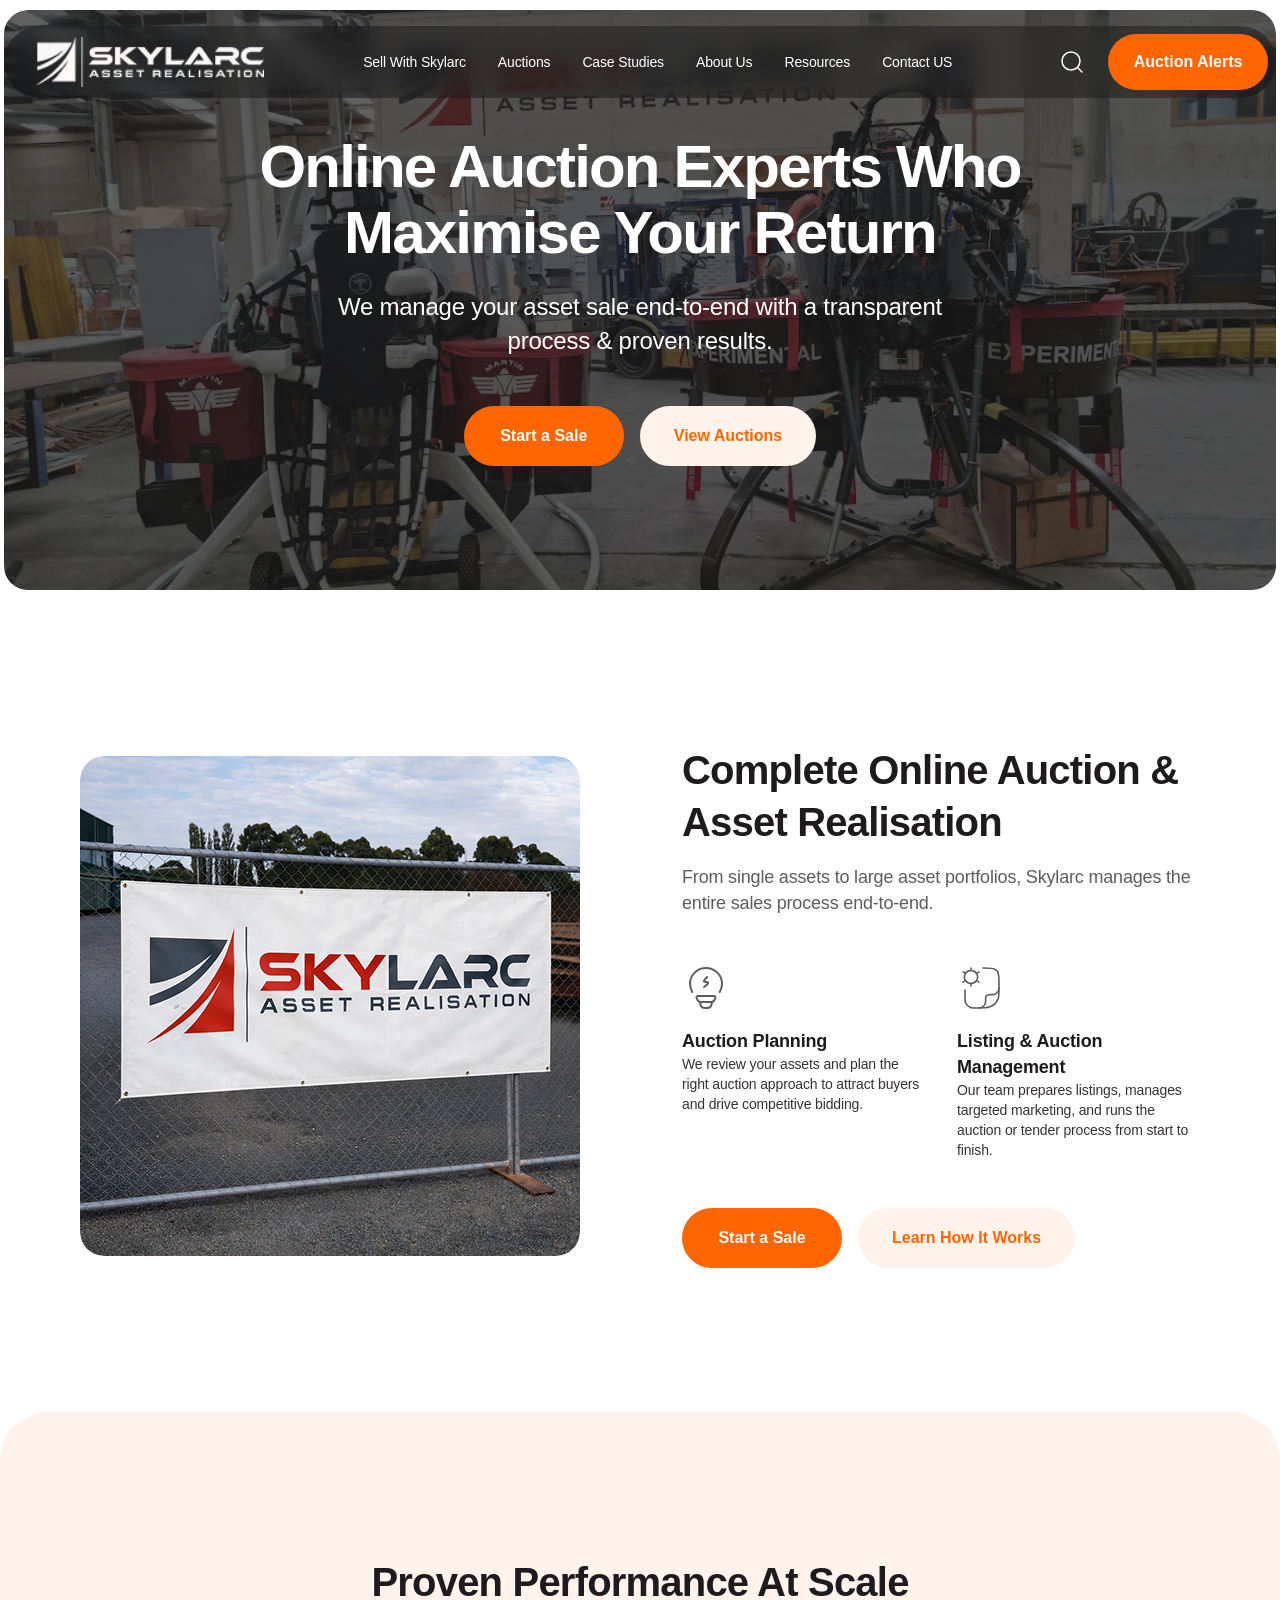
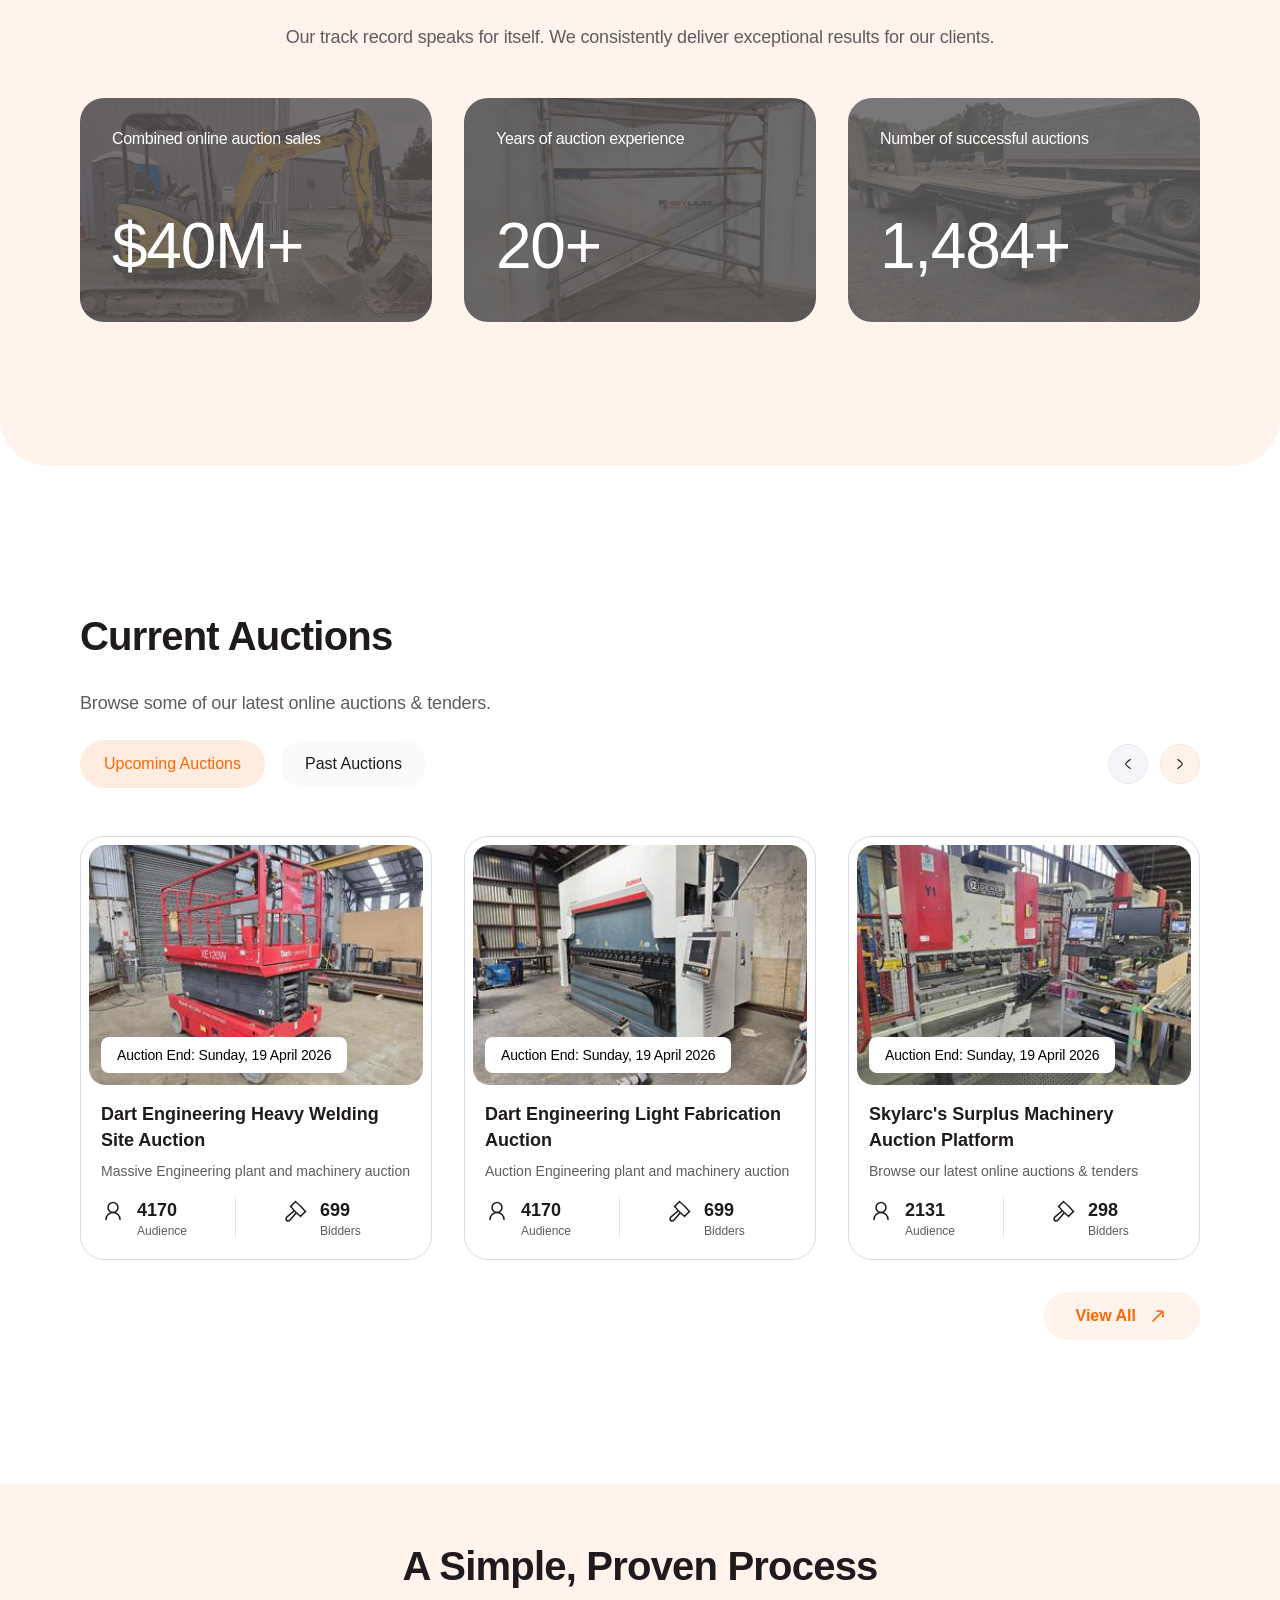
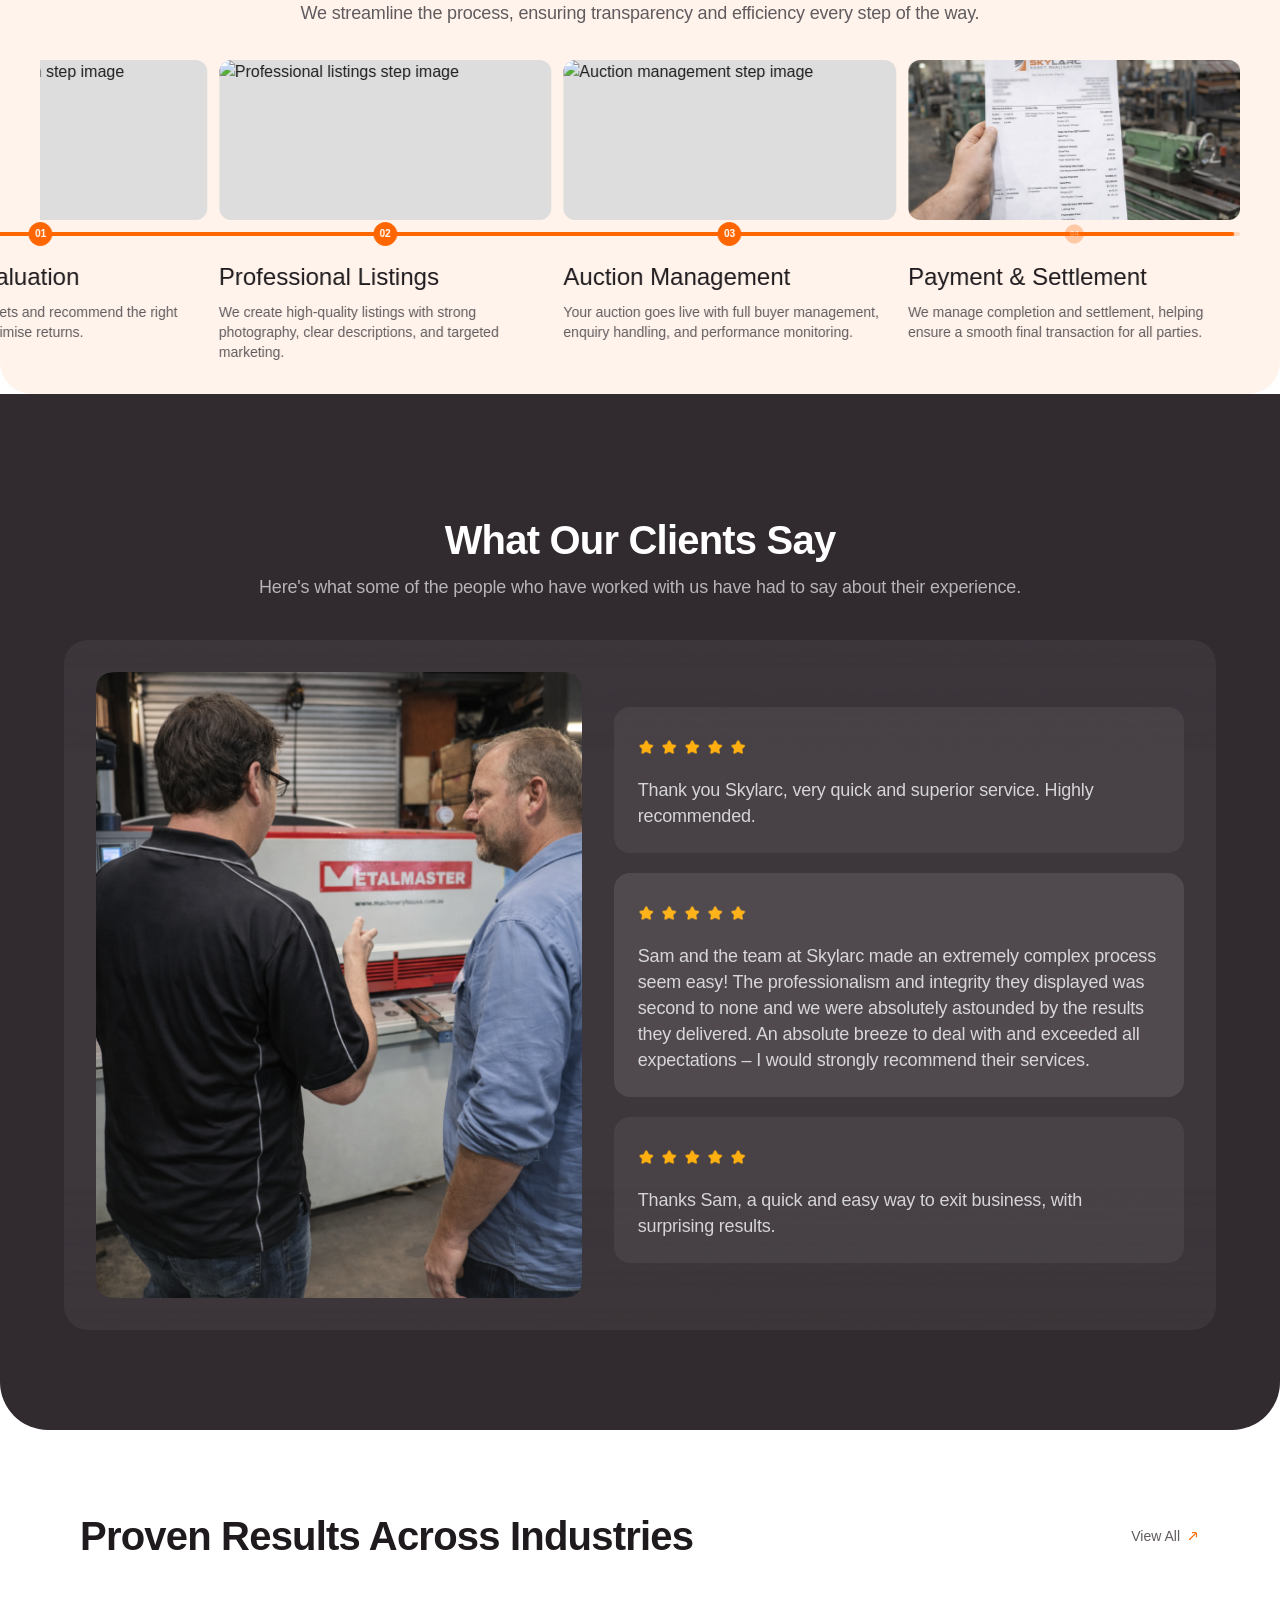
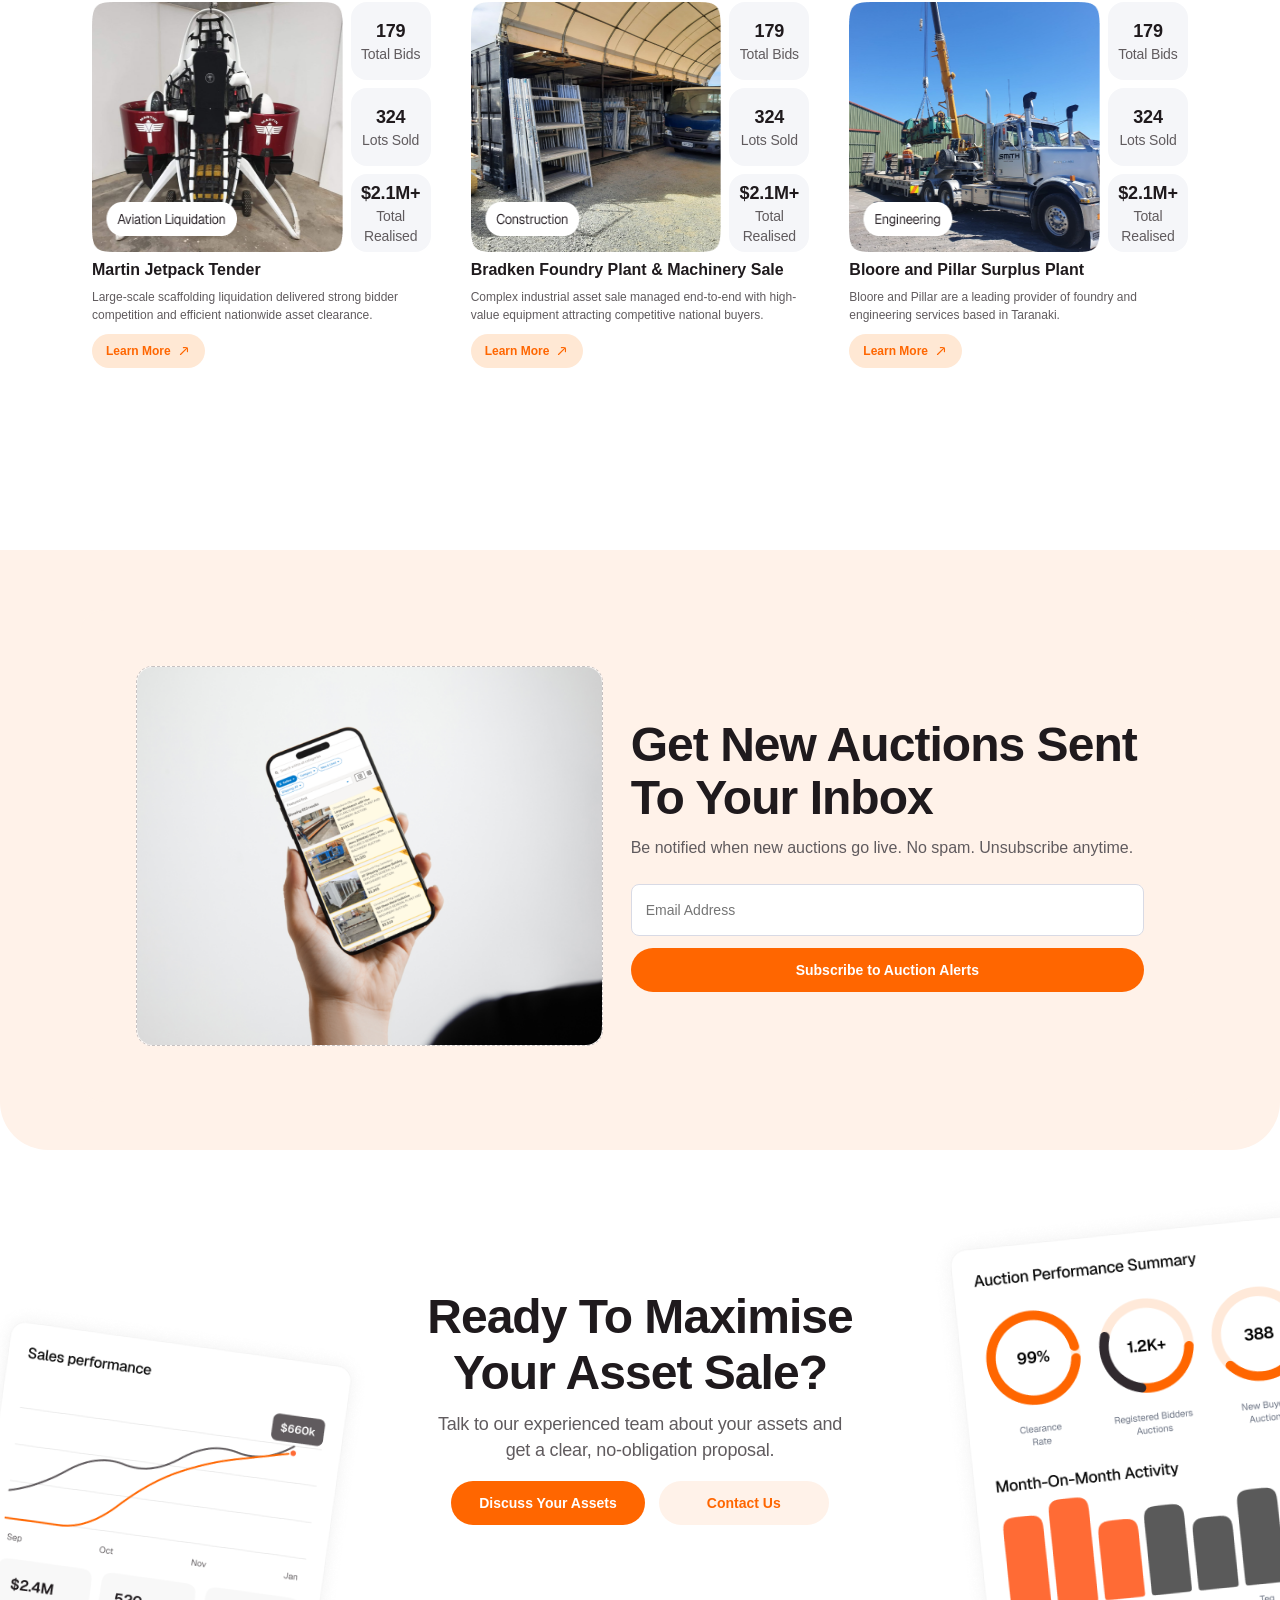
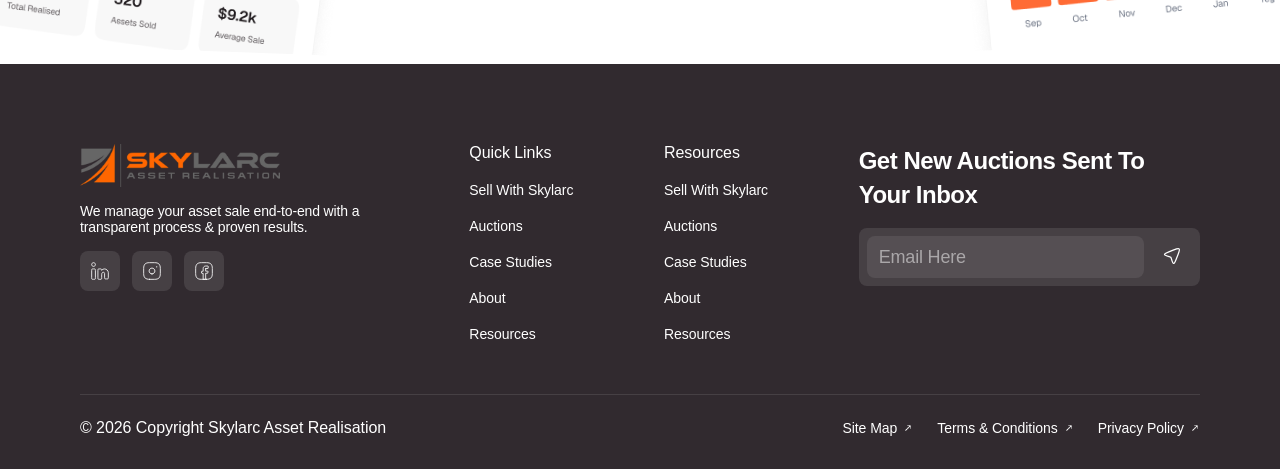
==== index.html @ 39531599 "alert button roting" ====
<!DOCTYPE html>
<html lang="en">
<head>
    <meta charset="UTF-8">
    <meta name="viewport" content="width=device-width, initial-scale=1.0">
    <meta name="description" content="SkyLarc Auctions - Online Auction Experts Who Maximise Your Return">
    <title>SkyLarc Auctions - Sell With Confidence</title>
    <link rel="stylesheet" href="styles.css">
</head>
<body class="home-page">
    <!-- Hero Banner Section -->
    <main class="home-main">
        <section class="hero" style="background-image: url('assets/hero_banner.png')">
            <!-- Navigation Header -->
            <header class="navbar">
                <div class="navbar__container">
                    <div class="navbar__logo">
                        <a href="/">
                            <img src="assets/Logo_Image.png" alt="SkyLarc Auctions Logo" class="navbar__logo-img">
                        </a>
                    </div>

                    <!-- Navigation Menu -->
                    <nav class="navbar__menu" id="navMenu">
                        <ul class="navbar__list">
                            <li><a href="sell.html" class="navbar__link">Sell With Skylarc</a></li>
                            <li><a href="auctions.html" class="navbar__link">Auctions</a></li>
                            <li><a href="case-studies.html" class="navbar__link">Case Studies</a></li>
                            <li><a href="about.html" class="navbar__link">About Us</a></li>
                            <li><a href="resources.html" class="navbar__link">Resources</a></li>
                            <li><a href="contact.html" class="navbar__link">Contact US</a></li>
                        </ul>
                    </nav>

                    <!-- Search and CTA -->
                    <div class="navbar__actions">
                        <button class="navbar__search" id="searchBtn" aria-label="Search">
                            <img src="assets/Search_Icon.svg" alt="Search" class="navbar__search-icon">
                        </button>
                        <a href="#auction-alerts" class="btn btn--navbar-primary">Auction Alerts</a>
                    </div>

                    <!-- Hamburger Menu Button -->
                    <button class="navbar__hamburger" id="hamburger" aria-label="Toggle navigation menu" aria-expanded="false">
                        <span class="navbar__hamburger-line"></span>
                        <span class="navbar__hamburger-line"></span>
                        <span class="navbar__hamburger-line"></span>
                    </button>
                </div>
            </header>
            <div class="hero__overlay"></div>
            <div class="hero__content">
                <div class="hero__subtitle-wrapper">
                    <p class="hero__subtitle">Online Auction Experts Who Maximise Your Return</p>
                </div>
                <div class="hero__description-wrapper">
                    <p class="hero__description">We manage your asset sale end-to-end with a transparent process & proven results.</p>
                </div>
                
                <div class="hero__cta">
                    <a href="sell.html" class="btn btn--primary">Start a Sale</a>
                    <a href="auctions.html" class="btn btn--secondary">View Auctions</a>
                </div>
            </div>
        </section>

        <!-- Section 1: Complete Online Auction & Asset Realisation -->
        <section class="section-1">
            <div class="section-1__container">
                <div class="section-1__image">
                    <img src="assets/section1.png" alt="Complete Online Auction & Asset Realisation" class="section-1__image-img">
                </div>
                
                <div class="section-1__content">
                    <h2 class="section-1__title">Complete Online Auction & Asset Realisation</h2>
                    <p class="section-1__description">From single assets to large asset portfolios, Skylarc manages the entire sales process end-to-end.</p>
                    
                    <div class="section-1__grid">
                        <div class="section-1__card">
                            <div class="section-1__card-icon">
                                <img src="assets/Icon1.svg" alt="Auction Planning">
                            </div>
                            <div class="section-1__card-content">
                                <h3 class="section-1__card-title">Auction Planning</h3>
                                <p class="section-1__card-text">We review your assets and plan the right auction approach to attract buyers and drive competitive bidding.</p>
                            </div>
                        </div>
                        
                        <div class="section-1__card">
                            <div class="section-1__card-icon">
                                <img src="assets/Icon2.svg" alt="Listing & Auction Management">
                            </div>
                            <div class="section-1__card-content">
                                <h3 class="section-1__card-title">Listing & Auction Management</h3>
                                <p class="section-1__card-text">Our team prepares listings, manages targeted marketing, and runs the auction or tender process from start to finish.</p>
                            </div>
                        </div>
                    </div>
                    
                    <div class="section-1__cta">
                        <a href="sell.html" class="btn btn--primary">Start a Sale</a>
                        <a href="#" class="btn btn--tertiary">Learn How It Works</a>
                    </div>
                </div>
            </div>
        </section>

        <!-- Section 2: Proven Performance At Scale -->
        <section class="section-2">
            <div class="section-2__header">
                <h2 class="section-2__title">Proven Performance At Scale</h2>
                <p class="section-2__description">Our track record speaks for itself. We consistently deliver exceptional results for our clients.</p>
            </div>

            <div class="section-2__container">
                <div class="section-2__stat-card" style="background-image: url('assets/Statistic-item-1.png')">
                    <p class="section-2__stat-label">Combined online auction sales</p>
                    <p class="section-2__stat-number" data-count-target="40" data-count-prefix="$" data-count-suffix="M+">$40M+</p>
                </div>

                <div class="section-2__stat-card" style="background-image: url('assets/Statistic-item-2.png')">
                    <p class="section-2__stat-label">Years of auction experience</p>
                    <p class="section-2__stat-number" data-count-target="20" data-count-suffix="+">20+</p>
                </div>

                <div class="section-2__stat-card" style="background-image: url('assets/Statistic-item-3.png')">
                    <p class="section-2__stat-label">Number of successful auctions</p>
                    <p class="section-2__stat-number" data-count-target="1500" data-count-suffix="+">1500+</p>
                </div>
            </div>
        </section>

        <!-- Section 3: Current Auctions -->
        <section class="section-3">
            <div class="section-3__header">
                <div class="section-3__title-group">
                    <h2 class="section-3__title">Current Auctions</h2>
                    <p class="section-3__description">Browse some of our latest online auctions & tenders.</p>
                </div>
                
                <div class="section-3__controls">
                    <div class="section-3__tabs">
                        <button type="button" class="section-3__tab section-3__tab--active" onclick="window.location.href='upcoming-auctions.html'">Upcoming Auctions</button>
                        <button type="button" class="section-3__tab" onclick="window.location.href='upcoming-auctions.html'">Past Auctions</button>
                    </div>
                    
                    <div class="section-3__navigation">
                        <button type="button" class="section-3__nav-btn section-3__nav-btn--prev" aria-label="Previous auctions">
                            <img src="assets/arrow-left-01-round.svg" alt="">
                        </button>
                        <button type="button" class="section-3__nav-btn section-3__nav-btn--next" aria-label="Next auctions">
                            <img src="assets/arrow-right-01-round.svg" alt="">
                        </button>
                    </div>
                </div>
            </div>

            <div class="section-3__carousel">
                <div class="section-3__card">
                    <div class="section-3__image-wrapper">
                        <img src="assets/auction1.png" alt="Dart Engineering Heavy Welding Site Auction" class="section-3__image">
                        <div class="section-3__badge">
                            <p class="section-3__badge-text">Auction End: Sunday, 19 April 2026</p>
                        </div>
                    </div>
                    <div class="section-3__content">
                        <h3 class="section-3__card-title">Dart Engineering Heavy Welding Site Auction</h3>
                        <p class="section-3__card-description">Massive Engineering plant and machinery auction</p>
                        <div class="section-3__stats">
                            <div class="section-3__stat">
                                <img src="assets/Frame-1.svg" alt="Audience" class="section-3__stat-icon">
                                <div>
                                    <span class="section-3__stat-label">4170</span>
                                    <span class="section-3__stat-value">Audience</span>
                                </div>
                            </div>
                            <div style="width: 1px; height: 40px; background: #E5E1E3;"></div>
                            <div class="section-3__stat">
                                <img src="assets/Frame.svg" alt="Bidders" class="section-3__stat-icon">
                                <div>
                                    <span class="section-3__stat-label">699</span>
                                    <span class="section-3__stat-value">Bidders</span>
                                </div>
                            </div>
                        </div>
                    </div>
                </div>

                <div class="section-3__card">
                    <div class="section-3__image-wrapper">
                        <img src="assets/auction2.png" alt="Dart Engineering Light Fabrication Auction" class="section-3__image">
                        <div class="section-3__badge">
                            <p class="section-3__badge-text">Auction End: Sunday, 19 April 2026</p>
                        </div>
                    </div>
                    <div class="section-3__content">
                        <h3 class="section-3__card-title">Dart Engineering Light Fabrication Auction</h3>
                        <p class="section-3__card-description">Auction Engineering plant and machinery auction</p>
                        <div class="section-3__stats">
                            <div class="section-3__stat">
                                <img src="assets/Frame-1.svg" alt="Audience" class="section-3__stat-icon">
                                <div>
                                    <span class="section-3__stat-label">4170</span>
                                    <span class="section-3__stat-value">Audience</span>
                                </div>
                            </div>
                            <div style="width: 1px; height: 40px; background: #E5E1E3;"></div>
                            <div class="section-3__stat">
                                <img src="assets/Frame.svg" alt="Bidders" class="section-3__stat-icon">
                                <div>
                                    <span class="section-3__stat-label">699</span>
                                    <span class="section-3__stat-value">Bidders</span>
                                </div>
                            </div>
                        </div>
                    </div>
                </div>

                <div class="section-3__card">
                    <div class="section-3__image-wrapper">
                        <img src="assets/auction3.png" alt="Skylarc's Surplus Machinery Auction" class="section-3__image">
                        <div class="section-3__badge">
                            <p class="section-3__badge-text">Auction End: Sunday, 19 April 2026</p>
                        </div>
                    </div>
                    <div class="section-3__content">
                        <h3 class="section-3__card-title">Skylarc's Surplus Machinery Auction Platform</h3>
                        <p class="section-3__card-description">Browse our latest online auctions & tenders</p>
                        <div class="section-3__stats">
                            <div class="section-3__stat">
                                <img src="assets/Frame-1.svg" alt="Audience" class="section-3__stat-icon">
                                <div>
                                    <span class="section-3__stat-label">2131</span>
                                    <span class="section-3__stat-value">Audience</span>
                                </div>
                            </div>
                            <div style="width: 1px; height: 40px; background: #E5E1E3;"></div>
                            <div class="section-3__stat">
                                <img src="assets/Frame.svg" alt="Bidders" class="section-3__stat-icon">
                                <div>
                                    <span class="section-3__stat-label">298</span>
                                    <span class="section-3__stat-value">Bidders</span>
                                </div>
                            </div>
                        </div>
                    </div>
                </div>
            </div>

            <div class="section-3__footer">
                <a href="auctions.html" class="section-3__view-all">
                    View All
                    <img src="assets/Icon.svg" alt="" class="section-3__view-all-icon">
                </a>
            </div>
        </section>

        <!-- Section 4: Simple Process (scroll-driven horizontal slide) -->
        <div class="process-scroll-track">
            <section class="process-section section-4-placeholder">
                <div class="process-heading">
                    <h2 class="section-4__title">A Simple, Proven Process</h2>
                    <p class="section-4__subtitle">We streamline the process, ensuring transparency and efficiency every step of the way.</p>
                </div>

                <div class="process-strips-desktop">
                    <div class="cards-viewport">
                        <div class="cards-strip" id="cardsStrip">
                            <div class="step-card"><img src="assets/process.png" alt="Inspect and valuation step image"></div>
                            <div class="step-card"><img src="assets/process-1.png" alt="Professional listings step image"></div>
                            <div class="step-card"><img src="assets/process-3.png" alt="Auction management step image"></div>
                            <div class="step-card"><img src="assets/4th.png" alt="Payment and settlement step image"></div>
                        </div>
                    </div>

                    <div class="timeline-row" id="timelineRow">
                        <div class="timeline-track">
                            <div class="timeline-progress" id="timelineBar"></div>
                        </div>
                        <div class="badges-row">
                            <div class="badge-slot"><div class="step-badge" data-index="0">01</div></div>
                            <div class="badge-slot"><div class="step-badge" data-index="1">02</div></div>
                            <div class="badge-slot"><div class="step-badge" data-index="2">03</div></div>
                            <div class="badge-slot"><div class="step-badge" data-index="3">04</div></div>
                        </div>
                    </div>

                    <div class="text-strip" id="textStrip">
                        <div class="step-text-block" data-index="0">
                            <h3>Inspect &amp; Valuation</h3>
                            <p>We assess your assets and recommend the right sale strategy to maximise returns.</p>
                        </div>
                        <div class="step-text-block" data-index="1">
                            <h3>Professional Listings</h3>
                            <p>We create high-quality listings with strong photography, clear descriptions, and targeted marketing.</p>
                        </div>
                        <div class="step-text-block" data-index="2">
                            <h3>Auction Management</h3>
                            <p>Your auction goes live with full buyer management, enquiry handling, and performance monitoring.</p>
                        </div>
                        <div class="step-text-block" data-index="3">
                            <h3>Payment &amp; Settlement</h3>
                            <p>We manage completion and settlement, helping ensure a smooth final transaction for all parties.</p>
                        </div>
                    </div>
                </div>

                <div class="process-mobile-stack">
                    <div class="process-mobile-stack__line" aria-hidden="true">
                        <span class="process-mobile-stack__line-fill"></span>
                    </div>
                    <div class="process-mobile-step">
                        <div class="process-mobile-step__rail">
                            <div class="step-badge step-badge--mobile" data-index="0">01</div>
                        </div>
                        <div class="process-mobile-step__content">
                            <div class="step-card"><img src="assets/process.png" alt="Inspect and valuation step image"></div>
                            <div class="step-text-block" data-index="0">
                                <h3>Inspect &amp; Valuation</h3>
                                <p>We assess your assets and recommend the right sale strategy to maximise returns.</p>
                            </div>
                        </div>
                    </div>
                    <div class="process-mobile-step">
                        <div class="process-mobile-step__rail">
                            <div class="step-badge step-badge--mobile" data-index="1">02</div>
                        </div>
                        <div class="process-mobile-step__content">
                            <div class="step-card"><img src="assets/process-1.png" alt="Professional listings step image"></div>
                            <div class="step-text-block" data-index="1">
                                <h3>Professional Listings</h3>
                                <p>We create high-quality listings with strong photography, clear descriptions, and targeted marketing.</p>
                            </div>
                        </div>
                    </div>
                    <div class="process-mobile-step">
                        <div class="process-mobile-step__rail">
                            <div class="step-badge step-badge--mobile" data-index="2">03</div>
                        </div>
                        <div class="process-mobile-step__content">
                            <div class="step-card"><img src="assets/process-3.png" alt="Auction management step image"></div>
                            <div class="step-text-block" data-index="2">
                                <h3>Auction Management</h3>
                                <p>Your auction goes live with full buyer management, enquiry handling, and performance monitoring.</p>
                            </div>
                        </div>
                    </div>
                    <div class="process-mobile-step">
                        <div class="process-mobile-step__rail">
                            <div class="step-badge step-badge--mobile" data-index="3">04</div>
                        </div>
                        <div class="process-mobile-step__content">
                            <div class="step-card"><img src="assets/4th.png" alt="Payment and settlement step image"></div>
                            <div class="step-text-block" data-index="3">
                                <h3>Payment &amp; Settlement</h3>
                                <p>We manage completion and settlement, helping ensure a smooth final transaction for all parties.</p>
                            </div>
                        </div>
                    </div>
                </div>
            </section>
        </div>

        <!-- Section 5: Testimonials Placeholder -->
        <section class="section-5-placeholder">
            <div class="section-5__header">
                <h2 class="section-5__title">What Our Clients Say</h2>
                <p class="section-5__subtitle">Here's what some of the people who have worked with us have had to say about their experience.</p>
            </div>

            <div class="section-5__reviews">
                <div class="section-5__image-placeholder">
                    <img src="assets/client-say.png" alt="Client testimonial photo" class="section-5__client-image">
                </div>

                <div class="section-5__review-list">
                    <button type="button" class="section-5__carousel-btn section-5__carousel-btn--prev" aria-label="Previous testimonial">
                        <img src="assets/Scroll Up Icon.png" alt="" aria-hidden="true">
                    </button>

                    <article class="section-5__review-card">
                        <div class="section-5__stars" role="img" aria-label="5 out of 5 stars">
                            <img src="assets/bright-stars.png" alt="" class="section-5__stars-img" decoding="async">
                        </div>
                        <p>Thank you Skylarc, very quick and superior service. Highly recommended.</p>
                    </article>

                    <article class="section-5__review-card section-5__review-card--active">
                        <div class="section-5__stars" role="img" aria-label="5 out of 5 stars">
                            <img src="assets/bright-stars.png" alt="" class="section-5__stars-img" decoding="async">
                        </div>
                        <p>Sam and the team at Skylarc made an extremely complex process seem easy! The professionalism and integrity they displayed was second to none and we were absolutely astounded by the results they delivered. An absolute breeze to deal with and exceeded all expectations – I would strongly recommend their services.</p>
                    </article>

                    <article class="section-5__review-card">
                        <div class="section-5__stars" role="img" aria-label="5 out of 5 stars">
                            <img src="assets/bright-stars.png" alt="" class="section-5__stars-img" decoding="async">
                        </div>
                        <p>Thanks Sam, a quick and easy way to exit business, with surprising results.</p>
                    </article>

                    <button type="button" class="section-5__carousel-btn section-5__carousel-btn--next" aria-label="Next testimonial">
                        <img src="assets/Scroll Down Icon.png" alt="" aria-hidden="true">
                    </button>
                </div>
            </div>
        </section>

        <!-- Section 6: Results Across Industries -->
        <section class="section-6-industries">
            <div class="section-6__header">
                <h2 class="section-6__title">Proven Results Across Industries</h2>
                <a href="#" class="section-6__view-all">View All <img src="assets/Icon.svg" alt="" class="section-6__link-icon"></a>
            </div>

            <div class="section-6__cards">
                <article class="industry-card">
                    <div class="industry-card__media">
                        <img src="assets/jetpack.png" alt="Aviation liquidation project">
                        <div class="industry-card__stats">
                            <div class="industry-card__stat"><strong>179</strong><span>Total Bids</span></div>
                            <div class="industry-card__stat"><strong>324</strong><span>Lots Sold</span></div>
                            <div class="industry-card__stat"><strong>$2.1M+</strong><span>Total Realised</span></div>
                        </div>
                    </div>
                    <!-- <span class="industry-card__tag">Aviation Liquidation</span> -->
                    <h3 class="industry-card__title">Martin Jetpack Tender</h3>
                    <p class="industry-card__text">Large-scale scaffolding liquidation delivered strong bidder competition and efficient nationwide asset clearance.</p>
                    <a href="/case-studies.html" class="industry-card__link">Learn More <img src="assets/Icon.svg" alt="" class="section-6__link-icon"></a>
                </article>

                <article class="industry-card">
                    <div class="industry-card__media">
                        <img src="assets/plant-machinr.png" alt="Construction asset sale">
                        <div class="industry-card__stats">
                            <div class="industry-card__stat"><strong>179</strong><span>Total Bids</span></div>
                            <div class="industry-card__stat"><strong>324</strong><span>Lots Sold</span></div>
                            <div class="industry-card__stat"><strong>$2.1M+</strong><span>Total Realised</span></div>
                        </div>
                    </div>
                    <!-- <span class="industry-card__tag">Construction</span> -->
                    <h3 class="industry-card__title">Bradken Foundry Plant &amp; Machinery Sale</h3>
                    <p class="industry-card__text">Complex industrial asset sale managed end-to-end with high-value equipment attracting competitive national buyers.</p>
                    <a href="/case-studies.html" class="industry-card__link">Learn More <img src="assets/Icon.svg" alt="" class="section-6__link-icon"></a>
                </article>

                <article class="industry-card">
                    <div class="industry-card__media">
                        <img src="assets/truck.png" alt="Engineering surplus plant">
                        <div class="industry-card__stats">
                            <div class="industry-card__stat"><strong>179</strong><span>Total Bids</span></div>
                            <div class="industry-card__stat"><strong>324</strong><span>Lots Sold</span></div>
                            <div class="industry-card__stat"><strong>$2.1M+</strong><span>Total Realised</span></div>
                        </div>
                    </div>
                    <!-- <span class="industry-card__tag">Engineering</span> -->
                    <h3 class="industry-card__title">Bloore and Pillar Surplus Plant</h3>
                    <p class="industry-card__text">Bloore and Pillar are a leading provider of foundry and engineering services based in Taranaki.</p>
                    <a href="/case-studies.html" class="industry-card__link">Learn More <img src="assets/Icon.svg" alt="" class="section-6__link-icon"></a>
                </article>
            </div>
        </section>

        <!-- Section 7: Newsletter Signup -->
        <section class="section-7-newsletter" id="auction-alerts">
            <div class="section-7__panel">
                <div class="section-7__image-placeholder">
                    <img src="assets/Newsletter Image.png" alt="Newsletter signup preview" class="section-7__image">
                </div>

                <div class="section-7__content">
                    <h2>Get New Auctions Sent<br>To Your Inbox</h2>
                    <p>Be notified when new auctions go live. No spam. Unsubscribe anytime.</p>
                    <form class="section-7__form">
                        <input type="email" placeholder="Email Address">
                        <button type="submit">Subscribe to Auction Alerts</button>
                    </form>
                </div>
            </div>
        </section>

        <!-- Section 8: Ready To Maximise -->
        <section class="section-8-cta">
            <div class="section-8__sales-card">
                <img src="assets/Sales Performance Container.png" alt="Sales performance summary chart">
            </div>

            <div class="section-8__content">
                <h3>Ready To Maximise Your Asset Sale?</h3>
                <p>Talk to our experienced team about your assets and get a clear, no-obligation proposal.</p>
                <div class="section-8__actions">
                    <a href="contact.html" class="section-8__btn-primary">Discuss Your Assets</a>
                    <a href="contact.html" class="section-8__btn-secondary">Contact Us</a>
                </div>
            </div>

            <div class="section-8__metrics-card">
                <img src="assets/Metrics Summary Container.png" alt="Auction performance summary metrics">
            </div>
        </section>
    </main>

    <!-- Footer -->
    <footer class="footer">
        <div class="footer__container">
            <div class="footer__content">
                <div class="footer__brand">
                    <img src="assets/Logo_footer.png" alt="SkyLarc Asset Realisation" class="footer__logo">
                    <p class="footer__description">We manage your asset sale end-to-end with a transparent process & proven results.</p>
                    <div class="footer__social">
                        <a href="#" class="footer__social-link" aria-label="Facebook">
                            <img src="assets/Social-Media-Icon.svg" alt="Facebook">
                        </a>
                        <a href="#" class="footer__social-link" aria-label="Instagram">
                            <img src="assets/Social-Media-Icon-1.svg" alt="Instagram">
                        </a>
                        <a href="#" class="footer__social-link" aria-label="LinkedIn">
                            <img src="assets/Social-Media-Icon-2.svg" alt="LinkedIn">
                        </a>
                    </div>
                </div>

                <div class="footer__links">
                    <div class="footer__column">
                        <h3 class="footer__column-title">Quick Links</h3>
                        <ul class="footer__list">
                            <li><a href="sell.html" class="footer__link">Sell With Skylarc</a></li>
                            <li><a href="auctions.html" class="footer__link">Auctions</a></li>
                            <li><a href="#" class="footer__link">Case Studies</a></li>
                            <li><a href="about.html" class="footer__link">About</a></li>
                            <li><a href="resources.html" class="footer__link">Resources</a></li>
                        </ul>
                    </div>

                    <div class="footer__column">
                        <h3 class="footer__column-title">Resources</h3>
                        <ul class="footer__list">
                            <li><a href="sell.html" class="footer__link">Sell With Skylarc</a></li>
                            <li><a href="auctions.html" class="footer__link">Auctions</a></li>
                            <li><a href="#" class="footer__link">Case Studies</a></li>
                            <li><a href="about.html" class="footer__link">About</a></li>
                            <li><a href="resources.html" class="footer__link">Resources</a></li>
                        </ul>
                    </div>
                </div>

                <div class="footer__newsletter">
                    <h3 class="footer__newsletter-title">Get New Auctions Sent To Your Inbox</h3>
                    <form class="footer__newsletter-form">
                        <input type="email" placeholder="Email Here" class="footer__newsletter-input" required>
                        <button type="submit" class="footer__newsletter-button" aria-label="Subscribe">
                            <img src="assets/Submit.svg" alt="Submit">
                        </button>
                    </form>
                </div>
            </div>

            <div class="footer__bottom">
                <p class="footer__copyright">© 2026 Copyright Skylarc Asset Realisation</p>
                <div class="footer__bottom-links">
                    <a href="contact.html" class="footer__bottom-link">Site Map</a>
                    <a href="terms.html" class="footer__bottom-link">Terms & Conditions</a>
                    <a href="privacy-policy.html" class="footer__bottom-link">Privacy Policy</a>
                </div>
            </div>
        </div>
    </footer>

    <script src="script.js"></script>
</body>
</html>
---- styles.css ----
/* ============================================
   SKYLARC WEBSITE - INDEX PAGE STYLES
   Design System from Figma
   ============================================ */

:root {
  /* Colors */
  --color-primary: #FF6600;
  --color-primary-dark: #E55A00;
  --color-white: #FFFFFF;
  --color-text-primary: #1E1E1E;

  /* Typography */
  --font-primary: 'Geist', -apple-system, BlinkMacSystemFont, 'Segoe UI', sans-serif;
  --font-size-base: 16px;
  --font-size-lg: 18px;
  --font-size-2xl: 24px;

  /* Font weights */
  --font-weight-regular: 400;
  --font-weight-semibold: 600;
  --font-weight-bold: 700;

  /* Line heights */
  --line-height-normal: 1.5;
  --line-height-tight: 1.2;

  /* Spacing */
  --spacing-lg: 16px;
  --spacing-xl: 24px;
  --spacing-2xl: 32px;
  --spacing-3xl: 48px;

  /* Transitions */
  --transition-base: 200ms ease-in-out;

  /* Shadows */
  --shadow-lg: 0 10px 15px rgba(0, 0, 0, 0.1);
}

/* Auction single web: tighter header width + lower text + clear image row order */
@media (min-width: 1025px) {
  .auction-single-page .auction-single-layout {
    margin-top: 22px;
  }

  .auction-single-page .auction-single-banner {
    width: min(1200px, calc(100% - 40px));
    margin: 0 auto 14px;
  }

  .auction-single-page .auction-single-banner__copy {
    padding-top: 10px;
  }

  .auction-single-page .auction-single-top {
    display: block;
  }

  .auction-single-page .auction-single-gallery {
    display: flex;
    flex-direction: column;
    align-items: center;
  }

  .auction-single-page .auction-single-main-image {
    width: min(1200px, calc(100% - 40px));
    margin: 0 auto;
  }

  .auction-single-page .auction-single-thumb-row {
    width: min(1200px, calc(100% - 40px));
    margin: 14px auto 0;
  }
}

/* Auction single page: use tablet banner styling on web view */
@media (min-width: 1025px) {
  .auction-single-page {
    background: #f6f7f9;
  }

  .auction-single-page .auction-single-main {
    width: min(980px, 100%);
    margin: 0 auto;
    padding-top: 10px;
  }

  .auction-single-page .auction-single-hero {
    padding-top: 0;
  }

  .auction-single-page .navbar {
    width: 100%;
    max-width: 100%;
  }

  .auction-single-page .navbar__container {
    border-radius: 14px;
  }

  .auction-single-page .auction-single-layout {
    margin: 12px auto 22px;
    padding: 18px;
    border-radius: 18px;
  }

  .auction-single-page .auction-single-banner {
    border-radius: 14px;
    padding: 18px 16px 16px;
    margin-bottom: 16px;
    width: 100%;
  }

  .auction-single-page .auction-single-banner__content {
    grid-template-columns: minmax(0, 1fr) auto;
    gap: 20px;
    align-items: center;
  }

  .auction-single-page .auction-single-banner__copy {
    max-width: 560px;
  }

  .auction-single-page .auction-single-banner h1 {
    margin: 0 0 10px;
    font-size: 48px;
    line-height: 54px;
    letter-spacing: -0.02em;
  }

  .auction-single-page .auction-single-banner p {
    margin: 0 0 16px;
    font-size: 14px;
    line-height: 20px;
    max-width: 540px;
  }

  .auction-single-page .auction-single-banner__cta {
    display: inline-flex;
    width: auto;
    min-width: 170px;
    height: 42px;
    padding: 0 18px;
    font-size: 15px;
    line-height: 1;
  }

  .auction-single-page .auction-single-banner__bid {
    width: 250px;
    height: auto;
    margin: 0;
  }

  .auction-single-page .auction-single-breadcrumb {
    display: block;
    margin: 0 0 8px;
    font-size: 22px;
    line-height: 28px;
  }

  .auction-single-page .auction-single-top {
    gap: 10px;
    margin-bottom: 14px;
    justify-items: center;
  }

  .auction-single-page .auction-single-gallery {
    width: 100%;
    max-width: 100%;
    margin: 0 auto;
    align-items: center;
  }

  .auction-single-page .auction-single-main-image {
    width: 100%;
    max-width: 100%;
    height: 340px;
    border-radius: 12px;
  }

  .auction-single-page .auction-single-thumb-row {
    width: 100%;
    max-width: 100%;
    height: 84px;
    margin: 10px auto 0;
    border-radius: 10px;
  }

  .auction-single-page .auction-single-thumb-row img {
    height: 84px;
  }
}

/* Auction single web centering hard override (keeps ambulance centered in intro states) */
@media (min-width: 1025px) {
  .auction-single-page .auction-single-main-image {
    left: auto !important;
    margin-left: auto !important;
    margin-right: auto !important;
    transform: none !important;
  }

  .auction-single-page .auction-single-top.auction-single-top-intro--ready .auction-single-main-image {
    transform: translateY(44px) !important;
  }

  .auction-single-page .auction-single-top.auction-single-top-intro--in .auction-single-main-image {
    animation: auctionSingleTopBottomIn 0.78s ease both !important;
    animation-delay: var(--auction-single-gallery-delay, 1.2s) !important;
  }
}

/* Auction single web view: match provided reference composition */
@media (min-width: 1025px) {
  .auction-single-page .auction-single-main {
    width: min(1400px, 100%);
  }

  .auction-single-page .auction-single-layout {
    margin: 10px auto 26px;
    padding: 18px 20px 22px;
    border-radius: 20px;
  }

  .auction-single-page .auction-single-banner {
    padding: 12px 12px 10px;
    margin-bottom: 12px;
    border-radius: 14px;
  }

  .auction-single-page .auction-single-banner__content {
    grid-template-columns: minmax(0, 1fr) 320px;
    gap: 14px;
    align-items: start;
  }

  .auction-single-page .auction-single-breadcrumb {
    margin: 0 0 6px;
    font-size: 10px;
    line-height: 14px;
    letter-spacing: 0.02em;
    text-transform: uppercase;
  }

  .auction-single-page .auction-single-banner h1 {
    margin: 0 0 8px;
    font-size: clamp(40px, 3.1vw, 52px);
    line-height: 1.02;
    letter-spacing: -0.03em;
  }

  .auction-single-page .auction-single-banner p {
    margin: 0;
    max-width: 640px;
    font-size: 13px;
    line-height: 18px;
  }

  .auction-single-page .auction-single-banner__cta {
    width: 116px;
    height: 28px;
    margin-top: 8px;
    padding: 0 10px;
    font-size: 10px;
    line-height: 14px;
    border-radius: 999px;
  }

  .auction-single-page .auction-single-banner__bid {
    width: 320px;
    height: 96px;
    margin: 0;
    align-self: start;
  }

  .auction-single-page .auction-single-top {
    gap: 10px;
    margin-bottom: 14px;
    justify-items: center;
  }

  .auction-single-page .auction-single-gallery {
    width: min(1280px, 100%);
    max-width: 1280px;
    margin: 0 auto;
    align-items: center;
  }

  .auction-single-page .auction-single-main-image {
    width: min(1280px, 100%);
    height: clamp(300px, 31vw, 430px);
    border-radius: 12px;
  }

  .auction-single-page .auction-single-thumb-row {
    width: min(1280px, 100%);
    height: clamp(52px, 5.6vw, 74px);
    margin: 10px auto 0;
    border-radius: 10px;
  }

  .auction-single-page .auction-single-thumb-row img {
    height: 100%;
    object-fit: cover;
  }
}

@keyframes auctionSingleCenteredImageInResponsive {
  from {
    opacity: 0;
    transform: translate(-50%, 44px);
  }
  to {
    opacity: 1;
    transform: translate(-50%, 0);
  }
}

@media (max-width: 1024px) {
  .auction-single-page .auction-single-top {
    justify-items: center;
  }

  .auction-single-page .auction-single-main-image {
    position: relative;
    left: 50%;
    transform: translateX(-50%);
    width: min(100%, 980px);
    max-width: 100%;
    margin: 0;
  }

  .auction-single-page .auction-single-top.auction-single-top-intro--ready .auction-single-main-image {
    transform: translate(-50%, 44px);
  }

  .auction-single-page .auction-single-top.auction-single-top-intro--in .auction-single-main-image {
    animation: auctionSingleCenteredImageInResponsive 0.78s ease both;
    animation-delay: var(--auction-single-gallery-delay, 1.2s);
  }
}

@media (max-width: 767px) {
  .auction-single-page .auction-single-main-image {
    width: min(100%, 640px);
  }
}

/* Auction single: desktop/web responsive centered gallery */
@media (min-width: 1025px) {
  .auction-single-page .auction-single-top {
    justify-items: center;
  }

  .auction-single-page .auction-single-gallery {
    width: 100%;
    max-width: 1280px;
    margin: 0 auto;
    align-items: center;
  }

  .auction-single-page .auction-single-main-image {
    position: relative;
    left: auto;
    transform: none;
    width: min(1280px, calc(100% - 32px));
    height: clamp(420px, 42vw, 600px);
    margin: 0 auto;
  }

  .auction-single-page .auction-single-thumb-row {
    width: min(1280px, calc(100% - 32px));
    height: clamp(84px, 8vw, 120px);
    margin: 12px auto 0;
    transform: none;
  }

  .auction-single-page .auction-single-thumb-row img {
    height: 100%;
  }
}

/* Upcoming auctions search + filter same-line sizing fix */
@media (min-width: 768px) and (max-width: 1024px) {
  .upcoming-auctions-page .past-auction-toolbar--collapsible {
    grid-template-columns: minmax(0, 1fr) 52px !important;
    align-items: center !important;
    gap: 8px !important;
  }

  .upcoming-auctions-page .past-auction-toolbar--collapsible .past-auction-toolbar__item--search {
    grid-column: 1 / 2 !important;
    min-height: 52px !important;
    height: 52px !important;
    margin: 0 !important;
  }

  .upcoming-auctions-page .past-auction-toolbar--collapsible .past-auction-toolbar__filter-trigger {
    grid-column: 2 / 3 !important;
    display: grid !important;
    place-items: center;
    width: 52px !important;
    min-width: 52px !important;
    height: 52px !important;
    min-height: 52px !important;
    align-self: center !important;
    justify-self: stretch;
  }
}

@media (max-width: 767px) {
  .upcoming-auctions-page .past-auction-toolbar--collapsible {
    grid-template-columns: minmax(0, 1fr) 52px !important;
    align-items: center !important;
    gap: 8px !important;
  }

  .upcoming-auctions-page .past-auction-toolbar--collapsible .past-auction-toolbar__item--search {
    grid-column: 1 / 2 !important;
    min-height: 52px !important;
    height: 52px !important;
    margin: 0 !important;
  }

  .upcoming-auctions-page .past-auction-toolbar--collapsible .past-auction-toolbar__filter-trigger {
    grid-column: 2 / 3 !important;
    display: grid !important;
    place-items: center;
    width: 52px !important;
    min-width: 52px !important;
    height: 52px !important;
    min-height: 52px !important;
    align-self: center !important;
    justify-self: stretch;
  }
}

/* Upcoming auctions icon-only filter trigger */
.upcoming-auctions-page .past-auction-toolbar__filter-trigger {
  display: none;
  border: none;
  background: transparent;
  padding: 0;
  margin: 0;
  cursor: pointer;
}

.upcoming-auctions-page .past-auction-toolbar__filter-trigger img {
  display: block;
}

@media (min-width: 768px) and (max-width: 1024px) {
  .upcoming-auctions-page .past-auction-toolbar--collapsible {
    grid-template-columns: minmax(0, 1fr) auto !important;
  }

  .upcoming-auctions-page .past-auction-toolbar__filter-trigger {
    display: grid !important;
    place-items: center;
    align-self: center;
  }

  .upcoming-auctions-page .past-auction-toolbar__filter-trigger img {
    width: 50px !important;
    height: 50px !important;
  }
}

@media (max-width: 767px) {
  .upcoming-auctions-page .past-auction-toolbar--collapsible {
    grid-template-columns: minmax(0, 1fr) auto !important;
  }

  .upcoming-auctions-page .past-auction-toolbar__filter-trigger {
    display: grid !important;
    place-items: center;
    align-self: center;
  }

  .upcoming-auctions-page .past-auction-toolbar__filter-trigger img {
    width: 50px !important;
    height: 50px !important;
  }
}

/* Final forced filter icon size */
@media (min-width: 768px) and (max-width: 1024px) {
  .upcoming-auctions-page .past-auction-toolbar--collapsible .past-auction-toolbar__item--filter-icon img {
    width: 64px !important;
    height: 32px !important;
    max-width: 32px !important;
    max-height: 32px !important;
  }
}

@media (max-width: 767px) {
  .upcoming-auctions-page .past-auction-toolbar--collapsible .past-auction-toolbar__item--filter-icon img {
    width: 32px !important;
    height: 32px !important;
    max-width: 32px !important;
    max-height: 32px !important;
  }
}

/* Upcoming auctions filter icon size tweak */
@media (min-width: 768px) and (max-width: 1024px) {
  .upcoming-auctions-page .past-auction-toolbar__item--filter-icon img {
    width: 38px !important;
    height: 38px !important;
  }
}

@media (max-width: 767px) {
  .upcoming-auctions-page .past-auction-toolbar__item--filter-icon img {
    width: 38px !important;
    height: 38px !important;
  }
}

/* Upcoming auctions filter toggle final behavior */
.upcoming-auctions-page .past-auction-toolbar__item--filter-icon {
  display: none !important;
}

@media (min-width: 768px) and (max-width: 1024px) {
  .upcoming-auctions-page .past-auction-toolbar--collapsible {
    grid-template-columns: minmax(0, 1fr) 52px !important;
    gap: 8px !important;
    align-items: center;
  }

  .upcoming-auctions-page .past-auction-toolbar--collapsible .past-auction-toolbar__item--search {
    grid-column: 1 / 2 !important;
    min-height: 52px;
    padding: 0 12px;
  }

  .upcoming-auctions-page .past-auction-toolbar--collapsible .past-auction-toolbar__item--filter-icon {
    grid-column: 2 / 3;
    display: flex !important;
    width: 52px;
    height: 52px;
    min-height: 52px;
    padding: 0;
    align-items: center;
    justify-content: center;
    border-radius: 10px;
  }

  .upcoming-auctions-page .past-auction-toolbar--collapsible .past-auction-toolbar__item--filter-icon img {
    width: 22px !important;
    height: 22px !important;
  }

  .upcoming-auctions-page .past-auction-toolbar--collapsible .past-auction-toolbar__item--option {
    display: none !important;
    grid-column: 1 / -1;
  }

  .upcoming-auctions-page .past-auction-toolbar--collapsible.filters-open .past-auction-toolbar__item--option {
    display: flex !important;
  }
}

@media (max-width: 767px) {
  .upcoming-auctions-page .past-auction-toolbar--collapsible {
    grid-template-columns: minmax(0, 1fr) 52px !important;
    gap: 8px !important;
    align-items: center;
  }

  .upcoming-auctions-page .past-auction-toolbar--collapsible .past-auction-toolbar__item--search {
    grid-column: 1 / 2 !important;
    min-height: 52px;
    padding: 0 12px;
  }

  .upcoming-auctions-page .past-auction-toolbar--collapsible .past-auction-toolbar__item--filter-icon {
    grid-column: 2 / 3;
    display: flex !important;
    width: 52px;
    height: 52px;
    min-height: 52px;
    padding: 0;
    align-items: center;
    justify-content: center;
    border-radius: 10px;
  }

  .upcoming-auctions-page .past-auction-toolbar--collapsible .past-auction-toolbar__item--filter-icon img {
    width: 22px !important;
    height: 22px !important;
  }

  .upcoming-auctions-page .past-auction-toolbar--collapsible .past-auction-toolbar__item--option {
    display: none !important;
    grid-column: 1 / -1;
  }

  .upcoming-auctions-page .past-auction-toolbar--collapsible.filters-open .past-auction-toolbar__item--option {
    display: flex !important;
  }
}

/* Upcoming auctions filter icon final visibility fix */
.upcoming-auctions-page .past-auction-toolbar__item--filter-icon {
  display: none !important;
}

@media (min-width: 768px) and (max-width: 1024px) {
  .upcoming-auctions-page .past-auction-toolbar__item--option {
    display: none !important;
  }

  .upcoming-auctions-page .past-auction-toolbar__item--filter-icon {
    display: flex !important;
    width: 52px !important;
    height: 52px !important;
    min-height: 52px !important;
    padding: 0 !important;
    align-items: center;
    justify-content: center;
    border-radius: 10px;
  }

  .upcoming-auctions-page .past-auction-toolbar__item--filter-icon img {
    width: 24px !important;
    height: 24px !important;
  }
}

@media (max-width: 767px) {
  .upcoming-auctions-page .past-auction-toolbar__item--option {
    display: none !important;
  }

  .upcoming-auctions-page .past-auction-toolbar__item--filter-icon {
    display: flex !important;
    width: 52px !important;
    height: 52px !important;
    min-height: 52px !important;
    padding: 0 !important;
    align-items: center;
    justify-content: center;
    border-radius: 10px;
  }

  .upcoming-auctions-page .past-auction-toolbar__item--filter-icon img {
    width: 22px !important;
    height: 22px !important;
  }
}

/* Upcoming auctions page: remove hero banner image */
.upcoming-auctions-page .auctions-hero {
  background: #ffffff !important;
}

.upcoming-auctions-page .auctions-hero::before,
.upcoming-auctions-page .auctions-hero__overlay {
  display: none !important;
}

.upcoming-auctions-page .auctions-hero__content h1 {
  color: #1f1a1d;
}

.upcoming-auctions-page .auctions-hero__content p,
.upcoming-auctions-page .upcoming-auctions__crumb {
  color: #605b5e;
}

/* Upcoming auctions hero final mobile fix */
@media (max-width: 767px) {
  .upcoming-auctions-page .auctions-hero {
    height: auto !important;
    min-height: 0 !important;
    border-radius: 0 !important;
    background: #ffffff !important;
    margin-top: 0 !important;
    overflow: visible !important;
  }

  .upcoming-auctions-page .auctions-hero__overlay {
    display: none !important;
  }

  .upcoming-auctions-page .auctions-hero__content {
    padding: 86px 16px 14px !important;
  }

  .upcoming-auctions-page .upcoming-auctions__crumb {
    margin: 0 0 8px !important;
    font-size: 11px !important;
    line-height: 16px !important;
    color: #605b5e !important;
  }

  .upcoming-auctions-page .auctions-hero__content h1 {
    margin: 0 0 6px !important;
    font-size: 36px !important;
    line-height: 40px !important;
    color: #1f1a1d !important;
  }

  .upcoming-auctions-page .auctions-hero__content p {
    margin: 0 !important;
    max-width: 320px !important;
    font-size: 12px !important;
    line-height: 17px !important;
    color: #312a2f !important;
  }

  .upcoming-auctions-page .auctions-listing-section {
    padding-top: 8px !important;
  }

  .upcoming-auctions-page .auctions-market-overlay {
    margin-top: 0 !important;
  }

  .upcoming-auctions-page .auctions-market-overlay__grid {
    grid-template-columns: 1fr !important;
    row-gap: 8px !important;
  }

  .upcoming-auctions-page .auctions-market-overlay__grid span {
    display: block;
    white-space: nowrap;
    overflow: hidden;
    text-overflow: ellipsis;
  }
}

/* Upcoming auctions filter icon (tablet + mobile) */
.upcoming-auctions-page .past-auction-toolbar__item--filter-icon {
  display: none;
}

.upcoming-auctions-page .past-auction-toolbar__item--option {
  display: flex;
}

@media (min-width: 768px) and (max-width: 1024px) {
  .upcoming-auctions-page .past-auction-toolbar {
    grid-template-columns: minmax(0, 1fr) 52px !important;
    gap: 8px !important;
    align-items: center;
  }

  .upcoming-auctions-page .past-auction-toolbar__item--search {
    grid-column: auto !important;
    min-height: 44px;
  }

  .upcoming-auctions-page .past-auction-toolbar__item--option {
    display: none !important;
  }

  .upcoming-auctions-page .past-auction-toolbar__item--filter-icon {
    display: flex !important;
    width: 52px;
    height: 52px;
    min-height: 52px;
    padding: 0;
    align-items: center;
    justify-content: center;
    border-radius: 10px;
  }

  .upcoming-auctions-page .past-auction-toolbar__item--filter-icon img {
    width: 22px;
    height: 22px;
  }
}

@media (max-width: 767px) {
  .upcoming-auctions-page .past-auction-toolbar {
    grid-template-columns: minmax(0, 1fr) 52px !important;
    gap: 8px !important;
    align-items: center;
  }

  .upcoming-auctions-page .past-auction-toolbar__item--search {
    grid-column: auto !important;
    min-height: 44px;
  }

  .upcoming-auctions-page .past-auction-toolbar__item--option {
    display: none !important;
  }

  .upcoming-auctions-page .past-auction-toolbar__item--filter-icon {
    display: flex !important;
    width: 52px;
    height: 52px;
    min-height: 52px;
    padding: 0;
    align-items: center;
    justify-content: center;
    border-radius: 10px;
  }

  .upcoming-auctions-page .past-auction-toolbar__item--filter-icon img {
    width: 22px;
    height: 22px;
  }
}

/* Upcoming auctions filters final mobile fix */
@media (max-width: 767px) {
  .upcoming-auctions-page .past-auction-toolbar {
    grid-template-columns: 1fr !important;
    gap: 8px !important;
  }

  .upcoming-auctions-page .past-auction-toolbar__item,
  .upcoming-auctions-page .past-auction-toolbar__item--search {
    width: 100%;
    min-height: 40px;
    height: auto;
    padding: 10px 12px;
    box-sizing: border-box;
  }

  .upcoming-auctions-page .past-auction-toolbar__item--search {
    grid-column: auto !important;
  }

  .upcoming-auctions-page .past-auction-toolbar__item span,
  .upcoming-auctions-page .past-auction-toolbar__item--search span {
    white-space: normal;
    overflow-wrap: anywhere;
    line-height: 16px;
  }

  .upcoming-auctions-page .auctions-hero {
    min-height: 0;
    height: auto;
    margin-top: 0;
    border-radius: 0;
    background: #ffffff;
    overflow: visible;
  }

  .upcoming-auctions-page .auctions-hero__overlay {
    display: none;
  }

  .upcoming-auctions-page .auctions-hero__content {
    padding: 86px 16px 16px;
  }

  .upcoming-auctions-page .upcoming-auctions__crumb {
    margin-bottom: 8px;
    font-size: 11px;
    line-height: 16px;
    color: #605b5e;
  }

  .upcoming-auctions-page .auctions-hero__content h1 {
    margin-bottom: 6px;
    font-size: 36px;
    line-height: 40px;
    color: #1f1a1d;
  }

  .upcoming-auctions-page .auctions-hero__content p {
    max-width: 320px;
    font-size: 12px;
    line-height: 17px;
    color: #312a2f;
  }

  .upcoming-auctions-page .auctions-listing-section {
    padding-top: 8px;
  }

  .upcoming-auctions-page .auctions-market-overlay {
    margin-top: 0;
  }
}

/* ============================================
   UPCOMING AUCTIONS PAGE — RESPONSIVE STYLES
   ============================================ */

/* ============================================
   TABLET (768px – 1024px)
   ============================================ */
@media (min-width: 768px) and (max-width: 1024px) {
  /* Hero */
  .upcoming-auctions-page .auctions-hero {
    height: 320px;
    border-radius: 0 0 24px 24px;
  }

  .upcoming-auctions-page .auctions-hero__content {
    padding: 120px 40px 40px;
  }

  .upcoming-auctions-page .auctions-hero__content h1 {
    font-size: 40px;
    line-height: 46px;
  }

  .upcoming-auctions-page .auctions-hero__content p {
    font-size: 16px;
    line-height: 24px;
  }

  /* Category overlay */
  .upcoming-auctions-page .auctions-market-overlay {
    margin-top: -40px;
    padding: 20px 28px;
    border-radius: 16px;
  }

  .upcoming-auctions-page .auctions-market-overlay__grid {
    grid-template-columns: repeat(2, minmax(0, 1fr));
    column-gap: 20px;
    row-gap: 10px;
  }

  /* Auction cards — 2 columns on tablet */
  .upcoming-auctions-page .upcoming-auction-cards {
    grid-template-columns: repeat(2, minmax(0, 1fr));
    gap: 16px;
    margin-bottom: 24px;
  }

  .upcoming-auctions-page .upcoming-auction-card__image-wrap {
    height: 240px;
  }

  .upcoming-auctions-page .upcoming-auction-card__title--dual {
    font-size: 20px;
    line-height: 28px;
    width: 100%;
    height: auto;
  }

  .upcoming-auctions-page .upcoming-auction-card__price {
    font-size: 28px;
    line-height: 34px;
  }

  /* Past auction section heading */
  .upcoming-auctions-page .section-3__header {
    margin-bottom: 16px;
  }

  .upcoming-auctions-page .section-3__title {
    font-size: 32px;
    line-height: 40px;
  }

  /* Toolbar — collapse to 3 columns */
  .upcoming-auctions-page .past-auction-toolbar {
    grid-template-columns: 1fr 1fr 1fr;
    gap: 8px;
  }

  .upcoming-auctions-page .past-auction-toolbar__item--search {
    grid-column: 1 / -1;
  }

  /* Past auction cards — 2 columns */
  .upcoming-auctions-page .section-6__cards {
    grid-template-columns: repeat(2, minmax(0, 1fr));
    gap: 16px;
  }

  /* Pagination */
  .upcoming-auctions-page .auctions-pagination {
    width: 100%;
    gap: 6px;
  }

  /* Testimonials */
  .upcoming-auctions-page .section-5-placeholder {
    height: auto;
    min-height: 0;
    padding: 72px 24px;
  }

  .upcoming-auctions-page .section-5__reviews {
    min-height: 0;
    padding: 24px;
    grid-template-columns: minmax(240px, 0.85fr) minmax(300px, 1.15fr);
    gap: 20px;
    align-items: start;
  }

  .upcoming-auctions-page .section-5__image-placeholder {
    width: 100%;
    max-width: 340px;
    height: 440px;
  }

  .upcoming-auctions-page .section-5__review-list {
    width: 100%;
    height: auto;
    margin-top: 0;
  }

  /* CTA */
  .upcoming-auctions-page .section-8-cta {
    height: auto;
    min-height: 460px;
    padding: 56px 32px;
  }

  .upcoming-auctions-page .section-8__content {
    width: 100%;
    max-width: 560px;
  }

  .upcoming-auctions-page .section-8__content h3 {
    width: 100%;
    font-size: 36px;
    line-height: 44px;
  }

  .upcoming-auctions-page .section-8__content p {
    width: 100%;
    font-size: 16px;
    line-height: 24px;
  }

  .upcoming-auctions-page .section-8__sales-card {
    width: 260px;
    height: auto;
    left: -74px;
    top: 180px;
  }

  .upcoming-auctions-page .section-8__metrics-card {
    width: 270px;
    height: auto;
    right: -96px;
    top: 44px;
  }
}

/* ============================================
   MOBILE (≤ 767px)
   ============================================ */
@media (max-width: 767px) {
  /* Hero */
  .upcoming-auctions-page .auctions-hero {
    height: auto;
    min-height: 260px;
    border-radius: 0 0 20px 20px;
    width: 100%;
    margin-top: 0;
  }

  .upcoming-auctions-page .auctions-hero__content {
    padding: 100px 20px 32px;
  }

  .upcoming-auctions-page .upcoming-auctions__crumb {
    font-size: 12px;
    line-height: 18px;
  }

  .upcoming-auctions-page .auctions-hero__content h1 {
    font-size: 30px;
    line-height: 36px;
    margin-bottom: 8px;
  }

  .upcoming-auctions-page .auctions-hero__content p {
    font-size: 14px;
    line-height: 21px;
    max-width: 100%;
  }

  /* Listing section */
  .upcoming-auctions-page .auctions-listing-section {
    padding: 16px 12px 32px;
  }

  /* Category overlay */
  .upcoming-auctions-page .auctions-market-overlay {
    margin-top: -28px;
    padding: 16px;
    border-radius: 12px;
    margin-bottom: 20px;
  }

  .upcoming-auctions-page .auctions-market-overlay__label {
    font-size: 13px;
    margin-bottom: 8px;
  }

  .upcoming-auctions-page .auctions-market-overlay__grid {
    grid-template-columns: 1fr 1fr;
    column-gap: 12px;
    row-gap: 8px;
  }

  .upcoming-auctions-page .auctions-market-overlay__grid span {
    font-size: 12px;
    line-height: 18px;
  }

  /* Section headings */
  .upcoming-auctions-page .section-3__header {
    margin-bottom: 14px;
  }

  .upcoming-auctions-page .section-3__title {
    font-size: 26px;
    line-height: 32px;
  }

  /* Auction cards — single column on mobile */
  .upcoming-auctions-page .upcoming-auction-cards {
    grid-template-columns: 1fr;
    gap: 14px;
    margin-bottom: 20px;
  }

  .upcoming-auctions-page .upcoming-auction-card {
    border-radius: 12px;
    padding: 6px;
  }

  .upcoming-auctions-page .upcoming-auction-card__image-wrap {
    height: 220px;
    border-radius: 10px;
    margin-bottom: 10px;
  }

  .upcoming-auctions-page .upcoming-auction-card__date {
    font-size: 10px;
    padding: 5px 8px;
    border-radius: 6px;
  }

  .upcoming-auctions-page .upcoming-auction-card__content {
    padding: 0 8px 6px;
  }

  .upcoming-auctions-page .upcoming-auction-card__title--dual {
    font-size: 18px;
    line-height: 24px;
    width: 100%;
    height: auto;
    margin-bottom: 4px;
  }

  .upcoming-auctions-page .upcoming-auction-card__desc {
    font-size: 11px;
    line-height: 16px;
    margin-bottom: 8px;
  }

  .upcoming-auctions-page .upcoming-auction-card__meta {
    gap: 10px;
    margin-bottom: 8px;
  }

  .upcoming-auctions-page .upcoming-auction-card__meta-item img {
    width: 12px;
    height: 12px;
  }

  .upcoming-auctions-page .upcoming-auction-card__meta-item span {
    font-size: 12px;
    line-height: 16px;
  }

  .upcoming-auctions-page .upcoming-auction-card__meta-item small {
    font-size: 9px;
    line-height: 13px;
  }

  .upcoming-auctions-page .upcoming-auction-card__divider {
    height: 22px;
  }

  .upcoming-auctions-page .upcoming-auction-card__bottom {
    padding-top: 8px;
  }

  .upcoming-auctions-page .upcoming-auction-card__price {
    font-size: 28px;
    line-height: 32px;
  }

  .upcoming-auctions-page .upcoming-auction-card__cta {
    font-size: 10px;
    padding: 7px 12px;
  }

  /* Past auction toolbar — stack vertically */
  .upcoming-auctions-page .past-auction-toolbar {
    grid-template-columns: 1fr 1fr;
    gap: 8px;
    margin-bottom: 16px;
  }

  .upcoming-auctions-page .past-auction-toolbar__item--search {
    grid-column: 1 / -1;
  }

  .upcoming-auctions-page .past-auction-toolbar__item {
    min-height: 38px;
    padding: 0 10px;
    font-size: 11px;
    border-radius: 6px;
  }

  .upcoming-auctions-page .past-auction-toolbar__item img {
    width: 11px;
    height: 11px;
  }

  /* Past auction cards — single column */
  .upcoming-auctions-page .section-6__cards {
    grid-template-columns: 1fr;
    gap: 12px;
  }

  /* Pagination */
  .upcoming-auctions-page .auctions-pagination {
    width: 100%;
    gap: 4px;
    margin-top: 14px;
    flex-wrap: wrap;
    justify-content: center;
  }

  .upcoming-auctions-page .auctions-pagination__page {
    min-width: 32px;
    height: 32px;
    font-size: 13px;
    border-radius: 8px;
  }

  .upcoming-auctions-page .auctions-pagination__nav {
    width: 32px;
    height: 32px;
  }

  /* Testimonials */
  .upcoming-auctions-page .section-5-placeholder {
    height: auto;
    min-height: 0;
    padding: 48px 16px 28px;
    border-radius: 0;
    border-bottom-left-radius: 24px;
    border-bottom-right-radius: 24px;
  }

  .upcoming-auctions-page .section-5__header {
    margin-bottom: 20px;
  }

  .upcoming-auctions-page .section-5__title {
    font-size: 28px;
    line-height: 36px;
  }

  .upcoming-auctions-page .section-5__subtitle {
    font-size: 13px;
    line-height: 19px;
  }

  .upcoming-auctions-page .section-5__reviews {
    min-height: 0;
    height: auto;
    border-radius: 14px;
    padding: 16px;
    grid-template-columns: 1fr;
    gap: 14px;
  }

  .upcoming-auctions-page .section-5__image-placeholder {
    display: none !important;
  }

  .upcoming-auctions-page .section-5__review-list {
    width: 100%;
    height: auto;
    margin-top: 0;
    margin-left: auto;
    margin-right: auto;
    position: relative;
    display: flex;
    flex-direction: column;
    align-items: center;
    gap: 0;
    padding: 8px 36px 12px;
    box-sizing: border-box;
  }

  .upcoming-auctions-page .section-5__carousel-btn {
    display: flex;
    position: absolute;
    top: 50%;
    transform: translateY(-50%);
    width: 28px;
    height: 28px;
  }

  .upcoming-auctions-page .section-5__carousel-btn--prev {
    left: 0;
    right: auto;
  }

  .upcoming-auctions-page .section-5__carousel-btn--next {
    right: 0;
    left: auto;
  }

  .upcoming-auctions-page .section-5__carousel-btn--prev img {
    transform: rotate(-90deg);
  }

  .upcoming-auctions-page .section-5__carousel-btn--next img {
    transform: rotate(270deg);
  }

  .upcoming-auctions-page .section-5__review-card {
    display: none;
    padding: 14px 12px;
    border-radius: 10px;
    margin-left: auto;
    margin-right: auto;
    text-align: center;
    box-sizing: border-box;
  }

  .upcoming-auctions-page .section-5__review-card--active {
    display: block;
  }

  .upcoming-auctions-page .section-5__stars {
    display: flex;
    justify-content: center;
    align-items: center;
  }

  .upcoming-auctions-page .section-5__stars-img {
    height: 24px;
    max-width: min(190px, 72vw);
    margin-left: auto;
    margin-right: auto;
    object-position: center;
  }

  .upcoming-auctions-page .section-5__review-card p {
    font-size: 13px;
    line-height: 20px;
    text-align: center;
    margin-left: auto;
    margin-right: auto;
    max-width: 36em;
  }

  /* CTA section */
  .upcoming-auctions-page .section-8-cta {
    height: auto;
    min-height: 0;
    padding: 48px 16px;
    overflow: hidden;
  }

  .upcoming-auctions-page .section-8__content {
    width: 100%;
    min-height: auto;
    gap: 14px;
  }

  .upcoming-auctions-page .section-8__content h3 {
    width: 100%;
    font-size: 28px;
    line-height: 36px;
  }

  .upcoming-auctions-page .section-8__content p {
    width: 100%;
    font-size: 14px;
    line-height: 21px;
  }

  .upcoming-auctions-page .section-8__actions {
    width: 100%;
    flex-direction: column;
    align-items: center;
    gap: 10px;
    margin-top: 4px;
  }

  .upcoming-auctions-page .section-8__btn-primary,
  .upcoming-auctions-page .section-8__btn-secondary {
    width: auto;
    min-width: 180px;
    height: 44px;
  }

  .upcoming-auctions-page .section-8__sales-card,
  .upcoming-auctions-page .section-8__metrics-card {
    display: none;
  }

  /* Navbar override for this page on mobile */
  .upcoming-auctions-page .navbar__container {
    background: #312a2f;
  }
}

/* ============================================
   EXTRA SMALL (≤ 480px)
   ============================================ */
@media (max-width: 480px) {
  .upcoming-auctions-page .auctions-hero__content {
    padding: 90px 16px 28px;
  }

  .upcoming-auctions-page .auctions-hero__content h1 {
    font-size: 26px;
    line-height: 32px;
  }

  .upcoming-auctions-page .auctions-hero__content p {
    font-size: 13px;
    line-height: 19px;
  }

  .upcoming-auctions-page .auctions-market-overlay__grid {
    grid-template-columns: 1fr;
    row-gap: 6px;
  }

  .upcoming-auctions-page .past-auction-toolbar {
    grid-template-columns: 1fr;
  }

  .upcoming-auctions-page .past-auction-toolbar__item--search {
    grid-column: auto;
  }

  .upcoming-auctions-page .upcoming-auction-card__price {
    font-size: 24px;
    line-height: 28px;
  }

  .upcoming-auctions-page .upcoming-auction-card__image-wrap {
    height: 190px;
  }
}

/* ============================================
   GLOBAL STYLES
   ============================================ */

* {
  margin: 0;
  padding: 0;
  box-sizing: border-box;
}

html {
  scroll-behavior: smooth;
}

body {
  font-family: var(--font-primary);
  font-size: var(--font-size-base);
  line-height: var(--line-height-normal);
  color: var(--color-text-primary);
  background-color: var(--color-white);
  padding: 0;
}

main {
  max-width: 100%;
  margin: 0 auto;
  border-radius: 0;
  overflow: hidden;
}

/* Tablet + mobile: prevent horizontal overflow / fake “empty” space on the right */
@media (max-width: 1024px) {
  html,
  body {
    width: 100%;
    max-width: 100%;
    overflow-x: hidden;
  }

  main,
  .home-main,
  .sell-main,
  .about-main,
  .auctions-main,
  .auction-single-main,
  .case-studies-main,
  .terms-main,
  body.resources-page > main {
    width: 100%;
    max-width: 100%;
    overflow-x: clip;
  }
}

/* ============================================
   NAVBAR
   ============================================ */

.navbar {
  background: transparent;
  position: absolute;
  top: 0;
  left: 0;
  right: 0;
  z-index: 1000;
  padding: var(--spacing-lg) 0;
  display: flex;
  justify-content: center;
}

.navbar__container {
  display: flex;
  width: 1280px;
  padding: 8px 8px 8px 32px;
  justify-content: space-between;
  align-items: center;
  gap: 14px;
  border-radius: 100px;
  background: rgba(0, 0, 0, 0.32);
  backdrop-filter: blur(12px);
  overflow: hidden;
}

.navbar__logo {
  flex-shrink: 0;
}

.navbar__logo-img {
  height: 50px;
  width: auto;
  display: block;
}

.navbar__hamburger {
  display: none;
  flex-direction: column;
  gap: 6px;
  background: none;
  border: none;
  cursor: pointer;
  padding: 0;
  margin-left: auto;
}

.navbar__hamburger-line {
  width: 24px;
  height: 2px;
  background-color: var(--color-white);
  transition: var(--transition-base);
  border-radius: 4px;
}

.navbar__hamburger.active .navbar__hamburger-line:nth-child(1) {
  transform: rotate(45deg) translate(8px, 8px);
}

.navbar__hamburger.active .navbar__hamburger-line:nth-child(2) {
  opacity: 0;
}

.navbar__hamburger.active .navbar__hamburger-line:nth-child(3) {
  transform: rotate(-45deg) translate(7px, -7px);
}

.navbar__menu {
  display: block;
  flex: 1;
  text-align: center;
}

.navbar__list {
  display: flex;
  gap: 32px;
  list-style: none;
  align-items: center;
  justify-content: center;
}

.navbar__link {
  color: #FFF;
  text-decoration: none;
  font-family: Geist, -apple-system, BlinkMacSystemFont, 'Segoe UI', sans-serif;
  font-size: 14px;
  font-style: normal;
  font-weight: 400;
  line-height: 20px;
  letter-spacing: -0.14px;
  transition: var(--transition-base);
  position: relative;
}

.navbar__link:hover {
  color: var(--color-primary);
}

.navbar__actions {
  display: flex;
  align-items: center;
  gap: 16px;
  flex-shrink: 0;
}

.navbar__search {
  background: none;
  border: none;
  cursor: pointer;
  display: flex;
  align-items: center;
  justify-content: center;
  padding: 8px;
  transition: var(--transition-base);
}

.navbar__search-icon {
  width: 24px;
  height: 24px;
  filter: brightness(0) invert(1);
}

.navbar__search:hover .navbar__search-icon {
  filter: brightness(0) invert(1) drop-shadow(0 0 4px rgba(255, 102, 0, 0.5));
}

.navbar.navbar--animate-ready .navbar__logo {
  opacity: 0;
  transform: translateX(-46px);
  transition: transform 0.72s ease, opacity 0.72s ease;
}

.navbar.navbar--animate-ready .navbar__list li {
  opacity: 0;
  transform: translateY(34px);
  transition: transform 0.6s ease, opacity 0.6s ease;
}

.navbar.navbar--animate-ready .navbar__actions {
  opacity: 0;
  transform: translate(38px, 24px);
  transition: transform 0.72s ease, opacity 0.72s ease;
}

.navbar.navbar--animate-ready.navbar--animate-in .navbar__logo,
.navbar.navbar--animate-ready.navbar--animate-in .navbar__list li,
.navbar.navbar--animate-ready.navbar--animate-in .navbar__actions {
  opacity: 1;
}

.navbar.navbar--animate-ready.navbar--animate-in .navbar__logo {
  transform: translateX(0);
}

.navbar.navbar--animate-ready.navbar--animate-in .navbar__list li {
  transform: translateY(0);
  transition-delay: var(--nav-item-delay, 0.18s);
}

.navbar.navbar--animate-ready.navbar--animate-in .navbar__actions {
  transform: translate(0, 0);
  transition-delay: 0.46s;
}

/* ============================================
   HERO SECTION
   ============================================ */

.hero {
  position: relative;
  height: 816px;
  background-size: cover;
  background-position: center;
  background-repeat: no-repeat;
  display: flex;
  align-items: center;
  justify-content: center;
  overflow: hidden;
  border-radius: 0;
  animation: heroBannerIn 1.5s ease-out forwards;
}

.hero__overlay {
  position: absolute;
  inset: 0;
  background: rgba(30, 30, 30, 0.7);
  z-index: 1;
  border-radius: 0;
}

.hero__content {
  position: relative;
  z-index: 2;
  text-align: center;
  color: var(--color-white);
  padding: var(--spacing-2xl);
  margin: 0 auto;
  opacity: 0;
  transform: translateY(40px);
  animation: heroTextIn 0.8s ease-out 0.9s forwards;
}

@keyframes heroBannerIn {
  from {
    opacity: 0;
    transform: translateY(56px) scale(1.12);
  }
  to {
    opacity: 1;
    transform: translateY(0) scale(1);
  }
}

@keyframes heroTextIn {
  from {
    opacity: 0;
    transform: translateY(40px);
  }
  to {
    opacity: 1;
    transform: translateY(0);
  }
}

.hero__title {
  display: none;
}

.hero__subtitle-wrapper {
  margin-bottom: var(--spacing-xl);
  max-width: 800px;
  margin-left: auto;
  margin-right: auto;
}

.hero__subtitle {
  font-family: Geist, -apple-system, BlinkMacSystemFont, 'Segoe UI', sans-serif !important;
  font-size: 60px;
  font-style: normal;
  font-weight: 600;
  line-height: 66px;
  letter-spacing: -1.8px;
  color: #FFF;
  text-align: center;
  margin: 0;
  padding-top: 0;
}

.hero__description-wrapper {
  max-width: 650px;
  margin-left: auto;
  margin-right: auto;
  margin-bottom: var(--spacing-3xl);
}

.hero__description {
  font-family: Geist, -apple-system, BlinkMacSystemFont, 'Segoe UI', sans-serif !important;
  font-size: 24px !important;
  font-style: normal;
  font-weight: 400 !important;
  line-height: 34px !important;
  letter-spacing: -0.24px !important;
  color: #FFF;
  text-align: center;
  margin: 0 !important;
  padding: 0;
  opacity: 1;
}

.hero__cta {
  display: flex;
  gap: var(--spacing-lg);
  justify-content: center;
  flex-wrap: wrap;
}

/* Home (index): same framed banner treatment as sell page */
.home-page {
  background: #ffffff;
}

.home-main {
  width: min(1440px, 100%);
  margin: 0 auto;
  border-radius: 32px;
  overflow: hidden;
}

.home-page .hero {
  width: calc(100% - 8px);
  height: 580px;
  border-radius: 24px;
  margin: 10px auto;
}

.home-page .hero__overlay {
  border-radius: 24px;
}

/* ============================================
   SECTION 1 - COMPLETE ONLINE AUCTION
   ============================================ */

.section-1 {
  padding-top: 144px;
  padding-bottom: var(--spacing-4xl);
  padding-left: 80px;
  padding-right: 80px;
  background-color: var(--color-white);
  margin-top: 0;
}

.section-1__container {
  max-width: 1440px;
  margin: 0 auto;
  display: grid;
  grid-template-columns: 1fr 1fr;
  gap: 20px;
  align-items: center;
}

.section-1__image {
  order: -1;
  overflow: hidden;
  border-radius: 24px;
  width: 500px;
  height: 500px;
}

.section-1__image-img {
  width: 100%;
  height: 100%;
  display: block;
  border-radius: 24px;
  object-fit: cover;
}

.section-1__content {
  padding-left: var(--spacing-2xl);
}

.section-1--animate-ready .section-1__image,
.section-1--animate-ready .section-1__content {
  opacity: 0;
  transition: transform 0.8s ease, opacity 0.8s ease;
}

.section-1--animate-ready .section-1__cta .btn {
  opacity: 0;
  transform: translateY(36px);
  transition: transform 0.7s ease, opacity 0.7s ease;
}

.section-1--animate-ready .section-1__image {
  transform: translateX(-70px);
}

.section-1--animate-ready .section-1__content {
  transform: translateX(70px);
}

.section-1--animate-ready.section-1--in-view .section-1__image,
.section-1--animate-ready.section-1--in-view .section-1__content {
  opacity: 1;
  transform: translateX(0);
}

.section-1--animate-ready.section-1--in-view .section-1__content {
  transition-delay: 0.25s;
}

.section-1--animate-ready.section-1--in-view .section-1__cta .btn {
  opacity: 1;
  transform: translateY(0);
}

.section-1--animate-ready.section-1--in-view .section-1__cta .btn:nth-child(1) {
  transition-delay: 0.35s;
}

.section-1--animate-ready.section-1--in-view .section-1__cta .btn:nth-child(2) {
  transition-delay: 0.45s;
}

.section-1__title {
  font-family: Geist, -apple-system, BlinkMacSystemFont, 'Segoe UI', sans-serif;
  font-size: 40px;
  font-weight: 600;
  line-height: 52px;
  letter-spacing: -0.8px;
  color: #1F1A1D;
  margin-bottom: var(--spacing-lg);
  text-transform: capitalize;
}

.section-1__description {
  font-family: Geist, -apple-system, BlinkMacSystemFont, 'Segoe UI', sans-serif;
  font-size: 18px;
  font-weight: 400;
  line-height: 26px;
  letter-spacing: -0.18px;
  color: #605B5E;
  margin-bottom: var(--spacing-3xl);
}

.section-1__grid {
  display: grid;
  grid-template-columns: 1fr 1fr;
  gap: var(--spacing-2xl);
  margin-bottom: var(--spacing-3xl);
}

.section-1__card {
  padding: 0;
  background: transparent;
  border-radius: 0;
  display: flex;
  flex-direction: column;
  align-items: flex-start;
  gap: var(--spacing-lg);
}

.section-1__card-icon {
  width: 48px;
  height: 48px;
  min-width: 48px;
  display: flex;
  align-items: center;
  justify-content: center;
  margin-bottom: 0;
}

.section-1__card-icon img {
  width: 100%;
  height: 100%;
  object-fit: contain;
}

.section-1__card-title {
  font-family: Geist, -apple-system, BlinkMacSystemFont, 'Segoe UI', sans-serif;
  font-size: 18px;
  font-weight: 600;
  line-height: 26px;
  letter-spacing: -0.18px;
  color: #1F1A1D;
  margin-bottom: var(--spacing-md);
}

.section-1__card-text {
  font-family: Geist, -apple-system, BlinkMacSystemFont, 'Segoe UI', sans-serif;
  font-size: 14px;
  font-weight: 400;
  line-height: 20px;
  letter-spacing: -0.14px;
  color: #383035;
}

.section-1__card-content {
  flex: 1;
}

.section-1__cta {
  display: flex;
  gap: var(--spacing-lg);
}

.btn--tertiary {
  background-color: #FFF3EB;
  color: #F60;
  border-color: #FFF3EB;
  border: 2px solid #FFF3EB;
  border-radius: 50px;
  font-family: Geist, -apple-system, BlinkMacSystemFont, 'Segoe UI', sans-serif;
  font-size: 16px;
  font-weight: 600;
  line-height: 24px;
}

.btn--tertiary:hover {
  background-color: #FFE8D4;
  color: #F60;
  border-color: #FFE8D4;
}

/* ============================================
   SECTION 2 - PROVEN PERFORMANCE AT SCALE
   ============================================ */

.section-2 {
  border-radius: 48px;
  background: #FFF3EB;
  display: flex;
  padding: 144px 80px;
  flex-direction: column;
  align-items: flex-start;
  gap: 48px;
  align-self: stretch;
  margin-top: 144px;
  margin-left: calc(50% - 50vw);
  margin-right: calc(50% - 50vw);
}

.section-2__header {
  max-width: 100%;
  width: 100%;
  margin: 0;
  text-align: center;
}

.section-2__title {
  font-family: Geist, -apple-system, BlinkMacSystemFont, 'Segoe UI', sans-serif;
  font-size: 40px;
  font-weight: 600;
  line-height: 52px;
  letter-spacing: -0.8px;
  color: #1F1A1D;
  margin-bottom: var(--spacing-lg);
  text-transform: capitalize;
  margin-top: 0;
}

.section-2__description {
  font-family: Geist, -apple-system, BlinkMacSystemFont, 'Segoe UI', sans-serif;
  font-size: 18px;
  font-weight: 400;
  line-height: 26px;
  letter-spacing: -0.18px;
  color: #605B5E;
}

.section-2__container {
  max-width: 1440px;
  margin: 0 auto;
  display: flex;
  gap: var(--spacing-2xl);
  width: 100%;
}

.section-2__stat-card {
  position: relative;
  border-radius: 24px;
  overflow: hidden;
  display: flex;
  height: 224px;
  padding: 32px;
  flex-direction: column;
  justify-content: space-between;
  align-items: flex-start;
  flex: 1 0 0;
  background-size: cover;
  background-position: center;
}

.section-2__stat-image {
  display: none;
}

.section-2__stat-overlay {
  position: absolute;
  inset: 0;
  background: rgba(0, 0, 0, 0.5);
  z-index: 0;
  border-radius: 24px;
}

.section-2__stat-label {
  font-family: Geist, -apple-system, BlinkMacSystemFont, 'Segoe UI', sans-serif;
  font-size: 16px;
  font-weight: 400;
  line-height: normal;
  letter-spacing: -0.32px;
  color: #FFF;
  margin: 0;
  position: relative;
  z-index: 1;
}

.section-2__stat-number {
  font-family: Geist, -apple-system, BlinkMacSystemFont, 'Segoe UI', sans-serif;
  font-size: 64px;
  font-weight: 300;
  line-height: 88px;
  letter-spacing: -1.28px;
  color: #FFF;
  margin: 0;
  position: relative;
  z-index: 1;
}

.section-2--animate-ready .section-2__header {
  opacity: 0;
  transform: translateY(44px);
  transition: transform 0.75s ease, opacity 0.75s ease;
}

.section-2--animate-ready .section-2__stat-card {
  opacity: 0;
  transform: translateY(56px);
  transition: transform 0.8s ease, opacity 0.8s ease;
}

.section-2--animate-ready .section-2__stat-label,
.section-2--animate-ready .section-2__stat-number {
  opacity: 0;
  transform: translateY(24px);
  transition: transform 0.6s ease, opacity 0.6s ease;
}

.section-2--animate-ready.section-2--in-view .section-2__header {
  opacity: 1;
  transform: translateY(0);
}

.section-2--animate-ready.section-2--in-view .section-2__stat-card {
  opacity: 1;
  transform: translateY(0);
  transition-delay: var(--card-delay, 0.2s);
}

.section-2--animate-ready.section-2--in-view .section-2__stat-label {
  opacity: 1;
  transform: translateY(0);
  transition-delay: calc(var(--card-delay, 0.2s) + 0.22s);
}

.section-2--animate-ready.section-2--in-view .section-2__stat-number {
  opacity: 1;
  transform: translateY(0);
  transition-delay: calc(var(--card-delay, 0.2s) + 0.34s);
}

/* ============================================
   BUTTONS
   ============================================ */

.btn {
  display: inline-block;
  padding: var(--spacing-lg) var(--spacing-2xl);
  font-family: Geist, -apple-system, BlinkMacSystemFont, 'Segoe UI', sans-serif;
  font-size: 16px;
  font-style: normal;
  font-weight: 600;
  line-height: 24px;
  text-decoration: none;
  border-radius: 9999px;
  transition: var(--transition-base);
  border: 2px solid transparent;
  cursor: pointer;
  text-align: center;
  min-width: 160px;
}

.btn--primary {
  background-color: var(--color-primary);
  color: var(--color-white);
  border-color: var(--color-primary);
  border-radius: 50px;
}

.btn--primary:hover {
  background-color: var(--color-primary);
  border-color: var(--color-primary);
  text-decoration: underline;
}

.btn--secondary {
  background-color: #FFF3EB;
  color: var(--color-primary);
  border-color: #FFF3EB;
  border-radius: 50px;
}

.btn--secondary:hover {
  background-color: #FFE8D4;
  color: var(--color-primary);
  border-color: #FFE8D4;
  transform: translateY(-2px);
  box-shadow: var(--shadow-lg);
}

.btn--navbar-primary {
  background-color: var(--color-primary);
  color: var(--color-white);
  padding: var(--spacing-lg) var(--spacing-xl);
  font-family: Geist, -apple-system, BlinkMacSystemFont, 'Segoe UI', sans-serif;
  font-size: 16px;
  font-style: normal;
  font-weight: 600;
  line-height: 24px;
  border-radius: 9999px;
  display: inline-block;
  text-decoration: none;
  border: none;
  cursor: pointer;
  transition: var(--transition-base);
  white-space: nowrap;
}

.btn--navbar-primary:hover {
  background-color: var(--color-primary);
  text-decoration: underline;
}

/* ============================================
   SECTION 3 - CURRENT AUCTIONS
   ============================================ */

.section-3 {
  padding: 144px 80px;
  background: var(--color-white);
}

.section-3__header {
  display: flex;
  flex-direction: column;
  gap: 24px;
  margin-bottom: var(--spacing-3xl);
  max-width: 1440px;
  margin-left: auto;
  margin-right: auto;
}

.section-3__title-group {
  display: flex;
  flex-direction: column;
  gap: 12px;
}

.section-3__title {
  font-family: Geist, -apple-system, BlinkMacSystemFont, 'Segoe UI', sans-serif;
  font-size: 40px;
  font-weight: 600;
  line-height: 52px;
  letter-spacing: -0.8px;
  color: #1F1A1D;
  margin: 0 0 var(--spacing-lg) 0;
  text-transform: capitalize;
}

.section-3__description {
  font-family: Geist, -apple-system, BlinkMacSystemFont, 'Segoe UI', sans-serif;
  font-size: 18px;
  font-weight: 400;
  line-height: 26px;
  letter-spacing: -0.18px;
  color: #605B5E;
  margin: 0;
}

.section-3__controls {
  display: flex;
  align-items: center;
  justify-content: space-between;
  gap: 24px;
  white-space: nowrap;
  width: 100%;
}

.section-3__tabs {
  display: flex;
  gap: 16px;
}

.section-3__tab {
  background: none;
  border: none;
  padding: 12px 24px;
  font-family: Geist, -apple-system, BlinkMacSystemFont, 'Segoe UI', sans-serif;
  font-size: 16px;
  font-weight: 500;
  line-height: 24px;
  color: #1F1A1D;
  cursor: pointer;
  border-radius: 100px;
  transition: var(--transition-base);
}

.section-3__tab--active {
  background: rgba(255, 102, 0, 0.12);
  color: #F60;
}

.section-3__tab:not(.section-3__tab--active) {
  background: #F9FAFC;
  color: #1F1A1D;
}

.section-3__navigation {
  display: flex;
  gap: 12px;
}

.section-3__nav-btn {
  width: 40px;
  height: 40px;
  background: #f3f5f8;
  border: 1px solid #e5e8ee;
  border-radius: 999px;
  cursor: pointer;
  display: flex;
  align-items: center;
  justify-content: center;
  padding: 0;
  transition: var(--transition-base);
}

.section-3__nav-btn--next {
  background: #fff2e9;
  border-color: #ffe3d1;
}

.section-3__nav-btn img {
  width: 18px;
  height: 18px;
}

.section-3__carousel {
  display: grid;
  grid-template-columns: repeat(3, 1fr);
  gap: var(--spacing-2xl);
  max-width: 1440px;
  margin: 0 auto var(--spacing-2xl) auto;
}

.section-3__card {
  display: flex;
  width: 100%;
  padding: 8px;
  flex-direction: column;
  align-items: flex-start;
  align-self: stretch;
  border-radius: 24px;
  border: 1px solid #D8DAE5;
  background: #FFF;
  overflow: hidden;
}

.section-3__image-wrapper {
  position: relative;
  width: 100%;
  height: 240px;
  overflow: hidden;
  border-radius: 16px;
  margin-bottom: var(--spacing-lg);
}

.section-3__image {
  width: 100%;
  height: 100%;
  object-fit: cover;
  border-radius: 16px;
}

.section-3__badge {
  position: absolute;
  bottom: 12px;
  left: 12px;
  background: #FFF;
  border-radius: 8px;
  padding: 8px 16px;
}

.section-3__badge-text {
  font-family: Geist, -apple-system, BlinkMacSystemFont, 'Segoe UI', sans-serif;
  font-size: 14px;
  font-weight: 500;
  line-height: 20px;
  letter-spacing: -0.14px;
  color: #1F1A1D;
  margin: 0;
  color: #000000;
  margin: 0;
}

.section-3__content {
  padding: 0 12px 12px 12px;
  width: 100%;
}

.section-3__card-title {
  font-family: Geist, -apple-system, BlinkMacSystemFont, 'Segoe UI', sans-serif;
  font-size: 18px;
  font-weight: 600;
  line-height: 26px;
  color: #1F1A1D;
  margin: 0 0 8px 0;
}

.section-3__card-description {
  font-family: Geist, -apple-system, BlinkMacSystemFont, 'Segoe UI', sans-serif;
  font-size: 14px;
  font-weight: 400;
  line-height: 20px;
  color: #605B5E;
  margin: 0 0 16px 0;
}

.section-3__stats {
  display: flex;
  gap: 48px;
  align-items: flex-start;
}

.section-3__stat {
  display: flex;
  gap: 12px;
  align-items: flex-start;
}

.section-3__stat-icon {
  width: 24px;
  height: 24px;
  flex-shrink: 0;
  margin-top: 2px;
}

.section-3__stat-label {
  font-family: Geist, -apple-system, BlinkMacSystemFont, 'Segoe UI', sans-serif;
  font-size: 18px;
  font-weight: 600;
  line-height: 26px;
  color: #1F1A1D;
  margin: 0;
  display: block;
}

.section-3__stat-value {
  font-family: Geist, -apple-system, BlinkMacSystemFont, 'Segoe UI', sans-serif;
  font-size: 12px;
  font-style: normal;
  font-weight: 400;
  line-height: 16px;
  color: var(--Typography-Text-Tertiary, #605B5E);
  margin: 0;
  display: block;
  overflow: hidden;
  text-overflow: ellipsis;
}

.section-3__footer {
  display: flex;
  justify-content: flex-end;
  max-width: 1440px;
  margin: 0 auto;
}

.section-3__view-all {
  font-family: Geist, -apple-system, BlinkMacSystemFont, 'Segoe UI', sans-serif;
  font-size: 16px;
  font-weight: 600;
  line-height: 24px;
  color: #F60;
  text-decoration: none;
  transition: var(--transition-base);
  display: inline-flex;
  align-items: center;
  gap: 12px;
  padding: 12px 32px;
  border-radius: 50px;
  background: #FFF3EB;
}

.section-3__view-all-icon {
  width: 20px;
  height: 20px;
}

.section-3__view-all:hover {
  background: #FFE0CC;
}

.section-3--animate-ready .section-3__header,
.section-3--animate-ready .section-3__footer,
.section-3--animate-ready .section-3__card {
  opacity: 0;
  transform: translateX(-56px);
  transition: transform 0.75s ease, opacity 0.75s ease;
}

.section-3--animate-ready .section-3__card {
  opacity: 0;
  transform: translateX(-40px);
  transition-delay: var(--card-delay, 0.15s);
}

.section-3--animate-ready .section-3__image {
  opacity: 0;
  transform: translateY(-44px);
  transition: transform 0.7s ease, opacity 0.7s ease;
}

.section-3--animate-ready .section-3__badge,
.section-3--animate-ready .section-3__content {
  opacity: 0;
  transform: translateY(34px);
  transition: transform 0.65s ease, opacity 0.65s ease;
}

.section-3--animate-ready.section-3--in-view .section-3__header,
.section-3--animate-ready.section-3--in-view .section-3__footer,
.section-3--animate-ready.section-3--in-view .section-3__card {
  opacity: 1;
  transform: translateX(0);
}

.section-3--animate-ready.section-3--in-view .section-3__image {
  opacity: 1;
  transform: translateY(0);
  transition-delay: calc(var(--card-delay, 0.15s) + 0.42s);
}

.section-3--animate-ready.section-3--in-view .section-3__badge,
.section-3--animate-ready.section-3--in-view .section-3__content {
  opacity: 1;
  transform: translateY(0);
  transition-delay: calc(var(--card-delay, 0.15s) + 0.6s);
}

.auctions-cards-grid.auctions-cards-grid--animate-ready .section-3__card {
  opacity: 0;
  transform: translateX(-40px);
  transition: transform 0.75s ease, opacity 0.75s ease;
  transition-delay: var(--auction-card-delay, 0.15s);
}

.auctions-cards-grid.auctions-cards-grid--animate-ready .section-3__image {
  opacity: 0;
  transform: translateY(-44px);
  transition: transform 0.7s ease, opacity 0.7s ease;
}

.auctions-cards-grid.auctions-cards-grid--animate-ready .section-3__badge,
.auctions-cards-grid.auctions-cards-grid--animate-ready .section-3__content {
  opacity: 0;
  transform: translateY(34px);
  transition: transform 0.65s ease, opacity 0.65s ease;
}

.auctions-cards-grid.auctions-cards-grid--animate-ready.auctions-cards-grid--in-view .section-3__card {
  opacity: 1;
  transform: translateX(0);
}

.auctions-cards-grid.auctions-cards-grid--animate-ready.auctions-cards-grid--in-view .section-3__image {
  opacity: 1;
  transform: translateY(0);
  transition-delay: calc(var(--auction-card-delay, 0.15s) + 0.42s);
}

.auctions-cards-grid.auctions-cards-grid--animate-ready.auctions-cards-grid--in-view .section-3__badge,
.auctions-cards-grid.auctions-cards-grid--animate-ready.auctions-cards-grid--in-view .section-3__content {
  opacity: 1;
  transform: translateY(0);
  transition-delay: calc(var(--auction-card-delay, 0.15s) + 0.6s);
}

/* ============================================
   SECTION 4 PLACEHOLDER
   ============================================ */

.section-4-placeholder {
  width: min(1440px, 100%);
  height: 842px;
  opacity: 1;
  display: flex;
  flex-direction: column;
  gap: 10px;
  margin: 0 auto;
  background: #FFF3EB;
  border-radius: 0 0 32px 32px;
  padding: 120px 40px 56px;
}

.section-4__header {
  text-align: center;
  margin-bottom: 24px;
}

.section-4__title {
  width: min(1440px, 100%);
  height: 52px;
  font-family: Geist, -apple-system, BlinkMacSystemFont, 'Segoe UI', sans-serif;
  font-size: 40px;
  font-weight: 600;
  line-height: 52px;
  letter-spacing: -0.02em;
  color: #1F1A1D;
  text-align: center;
  text-transform: capitalize;
  margin: 0;
}

.section-4__subtitle {
  width: min(1440px, 100%);
  height: 26px;
  font-family: Geist, -apple-system, BlinkMacSystemFont, 'Segoe UI', sans-serif;
  font-size: 18px;
  font-weight: 400;
  line-height: 26px;
  letter-spacing: -0.01em;
  text-align: center;
  color: rgba(96, 91, 94, 1);
  margin: 8px 0 0 0;
}

.section-4__image-row {
  display: grid;
  grid-template-columns: repeat(4, minmax(0, 1fr));
  gap: 12px;
  width: 100%;
}

.section-4__image-card {
  height: 160px;
  border-radius: 12px;
  overflow: hidden;
  background: #ddd;
}

.section-4__image-card img {
  width: 100%;
  height: 100%;
  object-fit: cover;
  display: block;
}

.timeline-line,
.section-4__timeline {
  position: relative;
  --timeline-progress: 0%;
  margin-top: 12px;
  display: grid;
  grid-template-columns: repeat(4, minmax(0, 1fr));
  align-items: center;
  width: 100%;
}

.timeline-line::before,
.section-4__timeline::before {
  content: "";
  position: absolute;
  left: 0;
  right: 0;
  top: 50%;
  transform: translateY(-50%);
  height: 4px;
  background: rgba(255, 102, 0, 0.18);
  border-radius: 999px;
}

.timeline-line::after,
.section-4__timeline::after {
  content: "";
  position: absolute;
  left: 0;
  top: 50%;
  transform: translateY(-50%);
  width: var(--timeline-progress);
  height: 4px;
  background: #ff6600;
  border-radius: 999px;
  transition: width 1.2s ease-out;
}

.step-number,
.section-4__timeline-step {
  position: relative;
  z-index: 1;
  justify-self: center;
  width: 24px;
  height: 24px;
  border-radius: 50%;
  background: #ff6600;
  color: #fff;
  border: 1px solid #ff6600;
  font-size: 10px;
  font-weight: 600;
  line-height: 24px;
  text-align: center;
  opacity: 0.3;
  transform: scale(0.8);
  transition: opacity 0.6s cubic-bezier(0.22, 1, 0.36, 1),
    transform 0.6s cubic-bezier(0.22, 1, 0.36, 1);
  transition-delay: var(--step-delay, 0s);
}

.section-4__content-row {
  display: grid;
  grid-template-columns: repeat(4, minmax(0, 1fr));
  gap: 12px;
  margin-top: 14px;
  width: 100%;
}

.section-4__content-card h3 {
  margin: 0;
  font-family: Geist, -apple-system, BlinkMacSystemFont, 'Segoe UI', sans-serif;
  font-size: 24px;
  font-weight: 500;
  line-height: 34px;
  color: #1F1A1D;
}

.section-4__content-card p {
  margin: 8px 0 0 0;
  font-family: Geist, -apple-system, BlinkMacSystemFont, 'Segoe UI', sans-serif;
  font-size: 14px;
  font-weight: 400;
  line-height: 20px;
  color: #605B5E;
}

.process-steps-section .process-step,
.section-4-placeholder .section-4__content-card {
  opacity: 0;
  transform: translateY(40px);
  transition: opacity 0.6s cubic-bezier(0.22, 1, 0.36, 1),
    transform 0.6s cubic-bezier(0.22, 1, 0.36, 1);
  transition-delay: var(--step-delay, 0s);
}

.process-steps-section.animated .process-step,
.section-4-placeholder.animated .section-4__content-card {
  transform: translateY(0);
  opacity: 1;
}

.process-steps-section.animated .step-number,
.section-4-placeholder.animated .section-4__timeline-step {
  opacity: 1;
  transform: scale(1);
}

.process-steps-section.animated .timeline-line,
.section-4-placeholder.animated .section-4__timeline {
  --timeline-progress: 100%;
}

@media (min-width: 1025px) {
  .section-4-placeholder {
    overflow: visible;
  }

  .section-4__image-row,
  .section-4__content-row {
    display: grid;
    grid-template-columns: repeat(4, minmax(0, 1fr));
    gap: 12px;
    width: 100%;
  }

  .section-4__image-card,
  .section-4__content-card {
    width: 100%;
  }

  .section-4__timeline {
    width: 100%;
  }
}

/* Scroll-driven horizontal process section (.process-section) */
.process-scroll-track {
  position: relative;
  height: auto;
  width: 100%;
  --process-gap: 12px;
}

.process-scroll-track .process-section {
  container-type: inline-size;
  container-name: process-section;
  position: relative;
  top: auto;
  min-height: 0;
  display: flex;
  flex-direction: column;
  justify-content: flex-start;
  box-sizing: border-box;
  overflow: hidden;
}

.process-scroll-track .section-4-placeholder {
  height: auto;
  min-height: 0;
  padding-top: 56px;
  padding-bottom: 32px;
}

.process-scroll-track .process-heading {
  text-align: center;
  margin-bottom: 24px;
}

.process-scroll-track .cards-viewport {
  overflow: hidden;
  width: 100%;
}

.process-scroll-track .cards-strip,
.process-scroll-track .text-strip {
  display: flex;
  flex-direction: row;
  gap: var(--process-gap);
  width: max-content;
  will-change: transform;
}

.process-scroll-track .step-card {
  flex: 0 0 calc((100cqi - 3 * var(--process-gap)) / 3.5);
  width: calc((100cqi - 3 * var(--process-gap)) / 3.5);
  height: 160px;
  border-radius: 12px;
  overflow: hidden;
  background: #ddd;
}

.process-scroll-track .step-card img {
  width: 100%;
  height: 100%;
  object-fit: cover;
  display: block;
}

.process-scroll-track .timeline-row {
  width: max-content;
  will-change: transform;
  margin-top: 12px;
  display: flex;
  flex-direction: column;
  align-items: stretch;
}

.process-scroll-track .timeline-track {
  position: relative;
  width: 100%;
  min-width: calc(
    4 * ((100cqi - 3 * var(--process-gap)) / 3.5) + 3 * var(--process-gap)
  );
  height: 4px;
  background: rgba(255, 102, 0, 0.18);
  border-radius: 999px;
}

.process-scroll-track .timeline-progress {
  width: 0%;
  height: 100%;
  background: #ff6600;
  border-radius: 999px;
}

.process-scroll-track .badges-row {
  display: grid;
  grid-template-columns: repeat(
    4,
    calc((100cqi - 3 * var(--process-gap)) / 3.5)
  );
  gap: var(--process-gap);
  width: max-content;
  margin-top: -14px;
  position: relative;
  z-index: 1;
  box-sizing: border-box;
}

.process-scroll-track .badge-slot {
  display: flex;
  justify-content: center;
  align-items: flex-start;
}

.process-scroll-track .step-badge {
  width: 24px;
  height: 24px;
  box-sizing: border-box;
  display: flex;
  align-items: center;
  justify-content: center;
  border-radius: 50%;
  background: #ff6600;
  color: #fff;
  border: 1px solid #ff6600;
  font-size: 10px;
  font-weight: 600;
  line-height: 1;
  text-align: center;
  opacity: 0.3;
  transform: scale(0.8);
  transition: opacity 0.2s ease, transform 0.2s ease;
}

.process-scroll-track .step-badge.active {
  opacity: 1;
  transform: scale(1);
}

.process-scroll-track .text-strip {
  margin-top: 14px;
}

.process-scroll-track .step-text-block {
  flex: 0 0 calc((100cqi - 3 * var(--process-gap)) / 3.5);
  width: calc((100cqi - 3 * var(--process-gap)) / 3.5);
  box-sizing: border-box;
}

.process-scroll-track .step-text-block h3 {
  margin: 0;
  font-family: Geist, -apple-system, BlinkMacSystemFont, 'Segoe UI', sans-serif;
  font-size: 24px;
  font-weight: 500;
  line-height: 34px;
  color: #1f1a1d;
}

.process-scroll-track .step-text-block p {
  margin: 8px 0 0 0;
  font-family: Geist, -apple-system, BlinkMacSystemFont, 'Segoe UI', sans-serif;
  font-size: 14px;
  font-weight: 400;
  line-height: 20px;
  color: #605b5e;
}

/* Tablet & small desktop: single-image carousel (4 slides), same strip animation via JS */
@media (max-width: 1023px) {
  .process-scroll-track .process-section {
    container-type: normal;
  }

  .process-scroll-track .section-4-placeholder {
    padding-top: 40px;
    padding-bottom: 28px;
  }

  .process-scroll-track .process-heading {
    margin-bottom: 16px;
    text-align: center;
  }

  .process-scroll-track .process-strips-desktop .cards-viewport {
    overflow: hidden;
    width: 100%;
    border-radius: 12px;
  }

  .process-scroll-track .process-strips-desktop .cards-strip {
    display: flex;
    flex-direction: row;
    flex-wrap: nowrap;
    gap: 0;
    width: 400%;
    max-width: none;
    will-change: transform;
  }

  .process-scroll-track .process-strips-desktop .step-card {
    flex: 0 0 25%;
    width: 25%;
    max-width: none;
    min-width: 0;
    height: 200px;
    border-radius: 0;
  }

  .process-scroll-track .process-strips-desktop .step-card:first-child {
    border-radius: 12px 0 0 12px;
  }

  .process-scroll-track .process-strips-desktop .step-card:last-child {
    border-radius: 0 12px 12px 0;
  }

  .process-scroll-track .process-strips-desktop .timeline-row {
    width: 100% !important;
    max-width: 100%;
    margin-top: 16px;
    transform: none !important;
    will-change: auto;
  }

  .process-scroll-track .process-strips-desktop .timeline-track {
    min-width: 0;
    width: 100%;
  }

  .process-scroll-track .process-strips-desktop .badges-row {
    display: flex;
    flex-direction: row;
    gap: 8px;
    width: 100%;
    max-width: 100%;
    margin-top: -12px;
    justify-content: space-between;
    box-sizing: border-box;
    padding: 0 2px;
  }

  .process-scroll-track .process-strips-desktop .badge-slot {
    flex: 1;
    display: flex;
    justify-content: center;
    min-width: 0;
  }

  .process-scroll-track .process-strips-desktop .text-strip {
    display: flex;
    flex-direction: row;
    flex-wrap: nowrap;
    gap: 0;
    width: 400%;
    max-width: none;
    margin-top: 16px;
    will-change: transform;
  }

  .process-scroll-track .process-strips-desktop .step-text-block {
    flex: 0 0 25%;
    width: 25%;
    max-width: none;
    min-width: 0;
    box-sizing: border-box;
    padding-right: 8px;
  }

  .process-scroll-track .process-strips-desktop .step-text-block h3 {
    font-size: 20px;
    line-height: 28px;
  }

  .process-scroll-track .process-strips-desktop .step-text-block p {
    font-size: 13px;
    line-height: 19px;
  }
}

@media (max-width: 767px) {
  .process-scroll-track .section-4-placeholder {
    padding-top: 32px;
    padding-bottom: 24px;
  }

  .process-scroll-track .process-strips-desktop .step-card {
    height: 168px;
  }

  .process-scroll-track .section-4__title {
    font-size: 28px;
    line-height: 36px;
    height: auto;
  }

  .process-scroll-track .section-4__subtitle {
    font-size: 14px;
    line-height: 21px;
    height: auto;
  }

  .process-scroll-track .process-strips-desktop {
    display: none !important;
  }

  .process-scroll-track .process-mobile-stack {
    --process-p: 0;
    position: relative;
    display: flex;
    flex-direction: column;
    gap: 28px;
    margin-top: 8px;
    padding-bottom: 8px;
    z-index: 0;
  }

  .process-scroll-track .process-mobile-stack__line {
    position: absolute;
    left: 21px;
    top: 8px;
    bottom: 8px;
    width: 3px;
    border-radius: 3px;
    background: rgba(255, 102, 0, 0.22);
    pointer-events: none;
    z-index: 0;
    overflow: hidden;
  }

  .process-scroll-track .process-mobile-stack__line-fill {
    display: block;
    width: 100%;
    height: calc(var(--process-p, 0) * 100%);
    background: #ff6600;
    border-radius: 3px;
    transform-origin: top center;
  }

  .process-scroll-track .process-mobile-step {
    position: relative;
    z-index: 1;
    display: grid;
    grid-template-columns: 44px minmax(0, 1fr);
    gap: 0 14px;
    align-items: start;
  }

  .process-scroll-track .process-mobile-step__rail {
    display: flex;
    justify-content: center;
    padding-top: 2px;
  }

  .process-scroll-track .process-mobile-step__content {
    min-width: 0;
    display: flex;
    flex-direction: column;
    gap: 0;
  }

  .process-scroll-track .process-mobile-stack .step-card {
    flex: none !important;
    width: 100% !important;
    max-width: 100% !important;
    min-width: 0;
    height: auto !important;
    min-height: 160px;
    aspect-ratio: 16 / 10;
    border-radius: 12px !important;
    overflow: hidden;
  }

  .process-scroll-track .process-mobile-stack .step-card:first-child,
  .process-scroll-track .process-mobile-stack .step-card:last-child {
    border-radius: 12px !important;
  }

  .process-scroll-track .process-mobile-stack .step-text-block {
    flex: none !important;
    width: 100% !important;
    max-width: 100% !important;
    padding-right: 0 !important;
    margin-top: 12px;
    box-sizing: border-box;
  }

  .process-scroll-track .process-mobile-stack .step-text-block h3 {
    font-size: 18px;
    line-height: 26px;
  }

  .process-scroll-track .process-mobile-stack .step-text-block p {
    font-size: 13px;
    line-height: 20px;
  }

  .process-scroll-track .process-mobile-stack .step-badge--mobile {
    width: 28px;
    height: 28px;
    font-size: 11px;
    font-weight: 600;
    opacity: 0.35;
    transform: scale(0.92);
    border-width: 1px;
  }

  .process-scroll-track .process-mobile-stack .step-badge--mobile.active {
    opacity: 1;
    transform: scale(1);
  }
}

@media (min-width: 768px) {
  .process-scroll-track .process-mobile-stack {
    display: none !important;
  }
}

/* ============================================
   SECTION 5 PLACEHOLDER
   ============================================ */

.section-5-placeholder {
  width: min(1440px, 100%);
  height: auto;
  min-height: 0;
  opacity: 1;
  padding: 120px clamp(20px, 5vw, 80px) 100px;
  gap: 40px;
  border-bottom-right-radius: 48px;
  border-bottom-left-radius: 48px;
  background: rgba(49, 42, 47, 1);
  margin: 0 auto;
  display: flex;
  flex-direction: column;
  box-sizing: border-box;
}

.section-5__header {
  width: 100%;
  text-align: center;
}

.section-5__title {
  margin: 0;
  font-family: Geist, -apple-system, BlinkMacSystemFont, 'Segoe UI', sans-serif;
  font-size: 40px;
  font-weight: 600;
  line-height: 52px;
  letter-spacing: -0.02em;
  color: #ffffff;
}

.section-5__subtitle {
  margin: 8px 0 0;
  font-family: Geist, -apple-system, BlinkMacSystemFont, 'Segoe UI', sans-serif;
  font-size: 18px;
  font-weight: 400;
  line-height: 26px;
  letter-spacing: -0.01em;
  color: rgba(255, 255, 255, 0.65);
}

.section-5__reviews {
  width: 100%;
  max-width: 1280px;
  min-height: 0;
  margin: 0 auto;
  border-radius: 24px;
  background: rgba(255, 255, 255, 0.06);
  padding: clamp(20px, 3vw, 32px);
  display: grid;
  grid-template-columns: minmax(260px, 0.92fr) minmax(280px, 1.08fr);
  gap: clamp(20px, 3vw, 32px);
  align-items: stretch;
  position: relative;
  overflow: hidden;
}

.section-5__reviews::before {
  content: "";
  position: absolute;
  inset: 0;
  background: url("assets/Review Background.png") center/cover no-repeat;
  opacity: 0.55;
  pointer-events: none;
  z-index: 0;
}

.section-5__reviews > * {
  position: relative;
  z-index: 1;
}

.section-5__image-placeholder {
  width: 100%;
  min-height: 300px;
  height: 100%;
  border-radius: 16px;
  opacity: 1;
  gap: 10px;
  display: flex;
  align-items: stretch;
  justify-content: center;
  overflow: hidden;
  align-self: stretch;
}

.section-5__client-image {
  width: 100%;
  height: 100%;
  border-radius: 16px;
  object-fit: cover;
  display: block;
}

.section-5__review-list {
  width: 100%;
  min-height: 300px;
  height: 100%;
  display: flex;
  flex-direction: column;
  gap: clamp(14px, 2vw, 20px);
  opacity: 1;
  margin-top: 0;
  justify-content: center;
  align-self: stretch;
  box-sizing: border-box;
}

.section-5__carousel-btn {
  display: none;
  align-items: center;
  justify-content: center;
  width: 40px;
  height: 40px;
  padding: 0;
  margin: 0;
  border: none;
  background: rgba(255, 255, 255, 0.1);
  border-radius: 50%;
  cursor: pointer;
  flex-shrink: 0;
  -webkit-tap-highlight-color: transparent;
  z-index: 3;
}

.section-5__carousel-btn:hover {
  background: rgba(255, 255, 255, 0.16);
}

.section-5__carousel-btn img {
  width: 22px;
  height: 22px;
  display: block;
  pointer-events: none;
}

.section-5__carousel-btn:focus-visible {
  outline: 2px solid var(--color-primary);
  outline-offset: 2px;
}

.section-5__review-card {
  border-radius: 16px;
  padding: 24px;
  background: rgba(255, 255, 255, 0.06);
  isolation: isolate;
  flex: 0 0 auto;
}

.section-5__review-card--active {
  background: rgba(255, 255, 255, 0.1);
}

/* Stars: bright-stars.png / Stars.png are one horizontal strip (5 stars), not 5 separate icons */
.section-5__stars {
  display: block;
  margin-bottom: 14px;
  line-height: 0;
}

.section-5__stars-img {
  height: clamp(24px, 3.5vw, 32px);
  width: auto;
  max-width: 100%;
  display: block;
  object-fit: contain;
  object-position: left center;
  /* Black pixels in asset blend away on dark cards; keeps gold stars vivid */
  mix-blend-mode: screen;
}

/* Legacy: if any page still uses per-star sprites */
.section-5__star-icon {
  height: clamp(24px, 3.5vw, 32px);
  width: auto;
  max-width: 20%;
  object-fit: contain;
  object-position: left center;
  display: block;
  flex-shrink: 0;
  mix-blend-mode: screen;
}

.section-5__stars-strip {
  height: clamp(24px, 3.5vw, 32px);
  width: auto;
  max-width: 100%;
  display: block;
  margin-bottom: 12px;
  object-fit: contain;
  object-position: left center;
  mix-blend-mode: screen;
}

@keyframes section5StarPop {
  from {
    opacity: 0;
    transform: translateY(5px) scale(0.9);
  }
  to {
    opacity: 1;
    transform: translateY(0) scale(1);
  }
}

.section-5-placeholder.section-5--in-view .section-5__review-card .section-5__stars-img {
  animation: section5StarPop 0.42s cubic-bezier(0.34, 1.18, 0.64, 1) backwards;
  animation-delay: 0.08s;
}

.section-5__review-card p {
  margin: 0;
  font-family: Geist, -apple-system, BlinkMacSystemFont, 'Segoe UI', sans-serif;
  font-size: 18px;
  font-weight: 400;
  line-height: 26px;
  letter-spacing: -0.01em;
  color: rgba(255, 255, 255, 0.78);
}

.section-5-placeholder.section-5--animate-ready .section-5__header {
  opacity: 0;
  transform: translateY(42px);
  transition: transform 0.75s ease, opacity 0.75s ease;
}

.section-5-placeholder.section-5--animate-ready .section-5__image-placeholder,
.section-5-placeholder.section-5--animate-ready .section-5__review-list {
  opacity: 0;
  transition: transform 0.85s ease, opacity 0.85s ease;
}

.section-5-placeholder.section-5--animate-ready .section-5__image-placeholder {
  transform: translateX(-64px);
}

.section-5-placeholder.section-5--animate-ready .section-5__review-list {
  transform: translateX(64px);
}

.section-5-placeholder.section-5--animate-ready.section-5--in-view .section-5__header {
  opacity: 1;
  transform: translateY(0);
}

.section-5-placeholder.section-5--animate-ready.section-5--in-view .section-5__image-placeholder,
.section-5-placeholder.section-5--animate-ready.section-5--in-view .section-5__review-list {
  opacity: 1;
  transform: translateX(0);
  transition-delay: 0.55s;
}

/* ============================================
   SECTION 6 INDUSTRIES
   ============================================ */

.section-6-industries {
  width: min(1440px, 100%);
  height: 720px;
  opacity: 1;
  gap: 10px;
  background: #ffffff;
  margin: 0 auto;
  padding: 80px;
  display: flex;
  flex-direction: column;
  border-bottom-left-radius: 32px;
  border-bottom-right-radius: 32px;
}

.section-6__header {
  display: flex;
  align-items: center;
  justify-content: space-between;
  margin-bottom: 18px;
}

.section-6__title {
  margin: 0;
  font-family: Geist, -apple-system, BlinkMacSystemFont, 'Segoe UI', sans-serif;
  font-size: 40px;
  font-weight: 600;
  line-height: 52px;
  letter-spacing: -0.02em;
  color: #1f1a1d;
}

.section-6__view-all {
  text-decoration: none;
  font-family: Geist, -apple-system, BlinkMacSystemFont, 'Segoe UI', sans-serif;
  font-size: 14px;
  font-weight: 500;
  line-height: 20px;
  color: #605b5e;
  display: inline-flex;
  align-items: center;
  gap: 6px;
}

.section-6__cards {
  display: grid;
  grid-template-columns: repeat(3, 1fr);
  gap: 16px;
}

.industry-card {
  background: rgba(255, 255, 255, 1);
  border-radius: 16px;
  padding: 12px;
}

.industry-card__media {
  display: grid;
  grid-template-columns: minmax(0, 1fr) 80px;
  gap: 8px;
  margin-bottom: 6px;
}

.industry-card__media img {
  width: 100%;
  height: 250px;
  border-radius: 10px;
  object-fit: fill;
  display: block;
}

.industry-card__stats {
  display: grid;
  gap: 8px;
}

.industry-card__stat {
  width: 100%;
  height: 78px;
  border-radius: 16px;
  opacity: 1;
  background: rgba(245, 246, 249, 1);
  padding-top: 16px;
  padding-bottom: 16px;
  padding-left: 8px;
  padding-right: 8px;
  display: flex;
  flex-direction: column;
  align-items: center;
  justify-content: center;
  gap: 0;
}

.industry-card__stat strong {
  font-family: Geist, -apple-system, BlinkMacSystemFont, 'Segoe UI', sans-serif;
  font-weight: 600;
  font-size: 18px;
  line-height: 26px;
  letter-spacing: -0.01em;
  text-align: center;
  color: #1f1a1d;
}

.industry-card__stat span {
  font-family: Geist, -apple-system, BlinkMacSystemFont, 'Segoe UI', sans-serif;
  font-weight: 400;
  font-size: 14px;
  line-height: 20px;
  letter-spacing: -0.01em;
  text-align: center;
  color: rgba(96, 91, 94, 1);
}

.industry-card__tag {
  display: inline-block;
  border-radius: 999px;
  background: #ffffff;
  padding: 4px 8px;
  font-size: 10px;
  color: #605b5e;
  margin-bottom: 8px;
}

.industry-card__title {
  margin: 0;
  font-size: 16px;
  font-weight: 600;
  line-height: 24px;
  color: #1f1a1d;
}

.industry-card__text {
  margin: 6px 0 10px;
  font-size: 12px;
  line-height: 18px;
  color: #605b5e;
}

.industry-card__link {
  display: inline-flex;
  align-items: center;
  gap: 6px;
  text-decoration: none;
  border-radius: 999px;
  background: #ffe8d4;
  color: #ff6600;
  padding: 8px 14px;
  font-size: 12px;
  font-weight: 600;
}

.section-6__link-icon {
  width: 14px;
  height: 14px;
  display: inline-block;
}

.section-6-industries.section-6--animate-ready .section-6__header {
  opacity: 0;
  transform: translateX(-56px);
  transition: transform 0.75s ease, opacity 0.75s ease;
}

.section-6-industries.section-6--animate-ready .industry-card__media img,
.section-6-industries.section-6--animate-ready .industry-card__title,
.section-6-industries.section-6--animate-ready .industry-card__text,
.section-6-industries.section-6--animate-ready .industry-card__link {
  opacity: 0;
  transform: translateX(-44px);
  transition: transform 0.75s ease, opacity 0.75s ease;
  transition-delay: var(--industry-delay, 0.1s);
}

.section-6-industries.section-6--animate-ready .industry-card__stat {
  opacity: 0;
  transform: translateX(44px);
  transition: transform 0.75s ease, opacity 0.75s ease;
  transition-delay: var(--industry-delay, 0.1s);
}

.section-6-industries.section-6--animate-ready.section-6--in-view .section-6__header,
.section-6-industries.section-6--animate-ready.section-6--in-view .industry-card__media img,
.section-6-industries.section-6--animate-ready.section-6--in-view .industry-card__title,
.section-6-industries.section-6--animate-ready.section-6--in-view .industry-card__text,
.section-6-industries.section-6--animate-ready.section-6--in-view .industry-card__link,
.section-6-industries.section-6--animate-ready.section-6--in-view .industry-card__stat {
  opacity: 1;
  transform: translateX(0);
}

/* ============================================
   SECTION 7 NEWSLETTER
   ============================================ */

.section-7-newsletter {
  width: min(1440px, 100%);
  height: 600px;
  opacity: 1;
  gap: 10px;
  background: #fff2E9;
  margin: 0 auto;
  padding: 60px 80px;
  display: flex;
  flex-direction: column;
  border-bottom-right-radius: 48px;
  border-bottom-left-radius: 48px;
}

.section-7__panel {
  width: 100%;
  border-radius: 24px;
  background: #fff2E9;
  padding: 56px;
  display: grid;
  grid-template-columns: 1fr 1.1fr;
  gap: 28px;
  align-items: center;
}

.section-7__image-placeholder {
  width: 100%;
  max-width: 500px;
  height: 380px;
  border-radius: 16px;
  border: 1px dashed rgba(96, 91, 94, 0.35);
  background: rgba(255, 255, 255, 0.65);
  display: flex;
  align-items: center;
  justify-content: center;
  color: #605b5e;
  font-size: 16px;
  font-weight: 500;
}

.section-7__image {
  width: 100%;
  height: 100%;
  border-radius: 16px;
  object-fit: cover;
  display: block;
}

.section-7__content h2 {
  margin: 0;
  font-family: Geist, -apple-system, BlinkMacSystemFont, 'Segoe UI', sans-serif;
  font-size: 48px;
  font-weight: 600;
  line-height: 1.1;
  letter-spacing: -0.02em;
  color: #1f1a1d;
}

.section-7__content p {
  margin: 12px 0 0;
  font-family: Geist, -apple-system, BlinkMacSystemFont, 'Segoe UI', sans-serif;
  font-size: 16px;
  font-weight: 400;
  line-height: 24px;
  color: #605b5e;
}

.section-7__form {
  margin-top: 24px;
  display: flex;
  flex-direction: column;
  gap: 12px;
  max-width: 560px;
}

.section-7__form input {
  width: 100%;
  height: 52px;
  border: 1px solid #d8dae5;
  border-radius: 8px;
  padding: 0 14px;
  font-size: 14px;
  font-family: Geist, -apple-system, BlinkMacSystemFont, 'Segoe UI', sans-serif;
}

.section-7__form input:focus {
  outline: none;
  border-color: #ff6600;
}

.section-7__form button {
  height: 44px;
  border: none;
  border-radius: 999px;
  background: #ff6600;
  color: #ffffff;
  font-size: 14px;
  font-weight: 600;
  font-family: Geist, -apple-system, BlinkMacSystemFont, 'Segoe UI', sans-serif;
  cursor: pointer;
}

.section-7-newsletter.section-7--animate-ready .section-7__image-placeholder {
  opacity: 0;
  transform: translate(-60px, 60px) scale(1.14);
  transition: transform 0.9s ease, opacity 0.9s ease;
}

.section-7-newsletter.section-7--animate-ready .section-7__content h2,
.section-7-newsletter.section-7--animate-ready .section-7__content p,
.section-7-newsletter.section-7--animate-ready .section-7__form {
  opacity: 0;
  transform: translateX(56px);
  transition: transform 0.72s ease, opacity 0.72s ease;
}

.section-7-newsletter.section-7--animate-ready.section-7--in-view .section-7__image-placeholder {
  opacity: 1;
  transform: translate(0, 0) scale(1);
}

.section-7-newsletter.section-7--animate-ready.section-7--in-view .section-7__content h2,
.section-7-newsletter.section-7--animate-ready.section-7--in-view .section-7__content p,
.section-7-newsletter.section-7--animate-ready.section-7--in-view .section-7__form {
  opacity: 1;
  transform: translateX(0);
}

.section-7-newsletter.section-7--animate-ready.section-7--in-view .section-7__content h2 {
  transition-delay: 0.24s;
}

.section-7-newsletter.section-7--animate-ready.section-7--in-view .section-7__content p {
  transition-delay: 0.42s;
}

.section-7-newsletter.section-7--animate-ready.section-7--in-view .section-7__form {
  transition-delay: 0.6s;
}

/* ============================================
   SECTION 8 CTA (FROM RESOURCES)
   ============================================ */

.section-8-cta {
  width: min(1440px, 100%);
  height: 514px;
  display: flex;
  gap: 10px;
  margin: 0 auto;
  align-items: center;
  justify-content: center;
  position: relative;
  overflow: hidden;
  background: #ffffff;
}

.section-8__content {
  width: 480px;
  min-height: 220px;
  display: flex;
  flex-direction: column;
  align-items: center;
  gap: 10px;
  text-align: center;
  position: relative;
  z-index: 3;
}

.section-8__sales-card {
  width: 377.5128556574px;
  height: 397.3219991309px;
  border: none;
  padding: 0;
  transform: rotate(2deg);
  overflow: visible;
  flex-shrink: 0;
  background: transparent;
  position: absolute;
  left: -10px;
  top: 130px;
  z-index: 2;
}

.section-8__sales-card img {
  width: 100%;
  height: 100%;
  object-fit: contain;
  display: block;
}

.section-8__metrics-card {
  width: 400.0000109413px;
  height: 524.0937643357px;
  border: none;
  padding: 0;
  transform: rotate(-2deg);
  overflow: visible;
  flex-shrink: 0;
  background: transparent;
  position: absolute;
  right: -55px;
  top: 10px;
  z-index: 2;
}

.section-8__metrics-card img {
  width: 100%;
  height: 100%;
  object-fit: contain;
  display: block;
}

.section-8__content h3 {
  width: 470px;
  margin: 0;
  font-family: Geist, -apple-system, BlinkMacSystemFont, 'Segoe UI', sans-serif;
  font-weight: 600;
  font-size: 48px;
  line-height: 56px;
  letter-spacing: -0.02em;
  text-align: center;
  text-transform: capitalize;
  color: #1f1a1d;
}

.section-8__content p {
  width: 430px;
  margin: 0;
  font-family: Geist, -apple-system, BlinkMacSystemFont, 'Segoe UI', sans-serif;
  font-weight: 400;
  font-size: 18px;
  line-height: 26px;
  letter-spacing: -0.01em;
  text-align: center;
  color: #605b5e;
}

.section-8__actions {
  display: flex;
  align-items: center;
  gap: 14px;
  margin-top: 8px;
}

.section-8__btn-primary,
.section-8__btn-secondary {
  height: 44px;
  min-width: 170px;
  border-radius: 999px;
  border: none;
  padding: 0 28px;
  display: inline-flex;
  align-items: center;
  justify-content: center;
  font-family: Geist, -apple-system, BlinkMacSystemFont, 'Segoe UI', sans-serif;
  font-weight: 600;
  font-size: 14px;
  line-height: 1;
  letter-spacing: 0;
  white-space: nowrap;
  text-transform: none;
  text-align: center;
  text-decoration: none;
  cursor: pointer;
}

.section-8__btn-primary {
  background: #ff6600;
  color: #ffffff;
}

.section-8__btn-secondary {
  background: #fff2e9;
  color: #ff6600;
}

.section-8-cta.section-8--animate-ready .section-8__content h3,
.section-8-cta.section-8--animate-ready .section-8__content p {
  opacity: 0;
  transform: translateY(42px);
  transition: transform 0.72s ease, opacity 0.72s ease;
}

.section-8-cta.section-8--animate-ready .section-8__btn-primary {
  opacity: 0;
  transform: translateX(-44px);
  transition: transform 0.65s ease, opacity 0.65s ease;
}

.section-8-cta.section-8--animate-ready .section-8__btn-secondary {
  opacity: 0;
  transform: translateX(44px);
  transition: transform 0.65s ease, opacity 0.65s ease;
}

.section-8-cta.section-8--animate-ready .section-8__sales-card,
.section-8-cta.section-8--animate-ready .section-8__metrics-card {
  opacity: 0;
  transition: transform 0.85s ease, opacity 0.85s ease;
}

.section-8-cta.section-8--animate-ready .section-8__sales-card {
  transform: translate(-70px, 60px) rotate(2deg);
}

.section-8-cta.section-8--animate-ready .section-8__metrics-card {
  transform: translate(70px, 60px) rotate(-2deg);
}

.section-8-cta.section-8--animate-ready.section-8--in-view .section-8__content h3,
.section-8-cta.section-8--animate-ready.section-8--in-view .section-8__content p,
.section-8-cta.section-8--animate-ready.section-8--in-view .section-8__btn-primary,
.section-8-cta.section-8--animate-ready.section-8--in-view .section-8__btn-secondary,
.section-8-cta.section-8--animate-ready.section-8--in-view .section-8__sales-card,
.section-8-cta.section-8--animate-ready.section-8--in-view .section-8__metrics-card {
  opacity: 1;
}

.section-8-cta.section-8--animate-ready.section-8--in-view .section-8__content h3,
.section-8-cta.section-8--animate-ready.section-8--in-view .section-8__content p {
  transform: translateY(0);
}

.section-8-cta.section-8--animate-ready.section-8--in-view .section-8__btn-primary,
.section-8-cta.section-8--animate-ready.section-8--in-view .section-8__btn-secondary,
.section-8-cta.section-8--animate-ready.section-8--in-view .section-8__sales-card,
.section-8-cta.section-8--animate-ready.section-8--in-view .section-8__metrics-card {
  transform: translateX(0);
}

.section-8-cta.section-8--animate-ready.section-8--in-view .section-8__btn-primary {
  transition-delay: 0.24s;
}

.section-8-cta.section-8--animate-ready.section-8--in-view .section-8__btn-secondary {
  transition-delay: 0.3s;
}

.section-8-cta.section-8--animate-ready.section-8--in-view .section-8__sales-card {
  transition-delay: 0.72s;
  transform: translate(0, 0) rotate(2deg);
}

.section-8-cta.section-8--animate-ready.section-8--in-view .section-8__metrics-card {
  transition-delay: 0.72s;
  transform: translate(0, 0) rotate(-2deg);
}

/* ============================================
   ABOUT PAGE LAYOUT SCAFFOLD
   ============================================ */

.about-page {
  background: #ffffff;
}

.about-main {
  width: min(1440px, 100%);
  height: auto;
  border-radius: 32px;
  opacity: 1;
  margin: 0 auto;
  padding: 0;
  overflow: hidden;
  background: #ffffff;
}

.about-hero {
  position: relative;
  width: calc(100% - 8px);
  height: 580px;
  border-radius: 24px;
  margin: 10px auto;
  opacity: 1;
  display: flex;
  flex-direction: column;
  gap: 10px;
  overflow: hidden;
  background: #111;
}

.about-hero::before {
  content: "";
  position: absolute;
  inset: 0;
  border-radius: 24px;
  background: url("assets/about-banner.png") center/cover no-repeat;
  z-index: 0;
  animation: aboutHeroImageEntry 2.1s ease-out 0.35s forwards,
             aboutHeroImageAdjust 1s ease-in-out 3.9s forwards;
}

.about-hero__overlay {
  position: absolute;
  inset: 0;
  border-radius: 24px;
  background: linear-gradient(90deg, rgba(30, 30, 30, 0.9) 16%, rgba(30, 30, 30, 0.55) 48%, rgba(30, 30, 30, 0.08) 85%);
  z-index: 1;
}

.about-hero__content {
  position: relative;
  z-index: 2;
  max-width: 760px;
  padding: 160px 56px 70px;
  top: 80px;
}

.about-hero__content h1 {
  margin: 0;
  font-family: Geist, -apple-system, BlinkMacSystemFont, 'Segoe UI', sans-serif;
  font-size: 56px;
  font-weight: 600;
  line-height: 1.1;
  color: #ffffff;
}

.about-hero__content p {
  margin: 18px 0 0;
  font-family: Geist, -apple-system, BlinkMacSystemFont, 'Segoe UI', sans-serif;
  font-size: 20px;
  line-height: 30px;
  color: rgba(255, 255, 255, 0.86);
}

.about-hero__line {
  display: block;
  opacity: 0;
  transform: translateY(28px);
  animation: aboutHeroTextRise 0.95s ease-out forwards;
}

.about-hero__line--1 {
  animation-delay: 2.8s;
}

.about-hero__line--2 {
  animation-delay: 3.06s;
}

.about-hero__line--3 {
  animation-delay: 3.32s;
}

.about-hero__line--4 {
  animation-delay: 3.58s;
}

@keyframes aboutHeroImageEntry {
  0% {
    opacity: 0;
    transform: translateY(-72px) scale(0.9);
  }
  100% {
    opacity: 1;
    transform: translateY(0) scale(0.94);
  }
}

@keyframes aboutHeroImageAdjust {
  from {
    transform: translateY(0) scale(0.94);
  }
  to {
    transform: translateY(4px) scale(1.01);
  }
}

@keyframes aboutHeroTextRise {
  from {
    opacity: 0;
    transform: translateY(28px);
  }
  to {
    opacity: 1;
    transform: translateY(0);
  }
}

.about-block {
  margin-top: 24px;
  border-radius: 24px;
  background: #fff2e9;
  padding: 40px;
}

.about-block--mission {
  background: #ffffff;
  border: 1px solid #eceaf0;
}

.about-mission-feature {
  width: 1440px;
  max-width: 100%;
  height: auto;
  opacity: 1;
  gap: 10px;
  margin: 0 auto;
  padding: 56px 44px;
  border-radius: 24px;
  background: #ffffff;
  display: flex;
  flex-direction: column;
}

.about-mission-feature h2 {
  margin: 8px 0 0;
  width: 622px;
  height: 104px;
  opacity: 1;
  font-family: Geist, -apple-system, BlinkMacSystemFont, 'Segoe UI', sans-serif;
  font-weight: 600;
  font-size: 40px;
  line-height: 52px;
  letter-spacing: -0.02em;
  text-transform: capitalize;
  color: rgba(31, 26, 29, 1);
}

.about-mission-feature__content {
  margin-top: 28px;
  display: grid;
  grid-template-columns: 1fr 1.6fr;
  gap: 36px;
  align-items: center;
}

.about-mission-feature__image {
  width: 480px;
  height: 264px;
  border-radius: 16px;
  display: flex;
  align-items: center;
  justify-content: center;
  overflow: hidden;
  opacity: 1;
}

.about-mission-feature__img {
  width: 100%;
  height: 100%;
  object-fit: cover;
  display: block;
}

.about-mission-feature__text p {
  margin: 0 0 12px;
  font-size: 16px;
  line-height: 24px;
  color: #605b5e;
}

.about-mission-feature__text ul {
  list-style: none;
  margin: 0;
  padding: 0;
  display: flex;
  flex-direction: column;
  gap: 8px;
}

.about-mission-feature__text li {
  display: flex;
  align-items: center;
  gap: 8px;
  font-size: 16px;
  line-height: 24px;
  color: #383035;
}

.about-mission-feature__item-icon {
  width: 24px;
  height: 24px;
  opacity: 1;
  display: inline-block;
  flex-shrink: 0;
}

.about-mission-feature__btn {
  margin-top: 14px;
  display: inline-flex;
  align-items: center;
  justify-content: center;
  height: 44px;
  padding: 0 20px;
  border-radius: 999px;
  text-decoration: none;
  background: #ff6600;
  color: #ffffff;
  font-size: 14px;
  font-weight: 600;
}

.about-kicker {
  font-family: Geist, -apple-system, BlinkMacSystemFont, 'Segoe UI', sans-serif;
  font-weight: 400;
  font-size: 18px;
  line-height: 26px;
  letter-spacing: -0.01em;
  color: rgba(96, 91, 94, 1);
}

.about-mission-feature.about-mission--animate-ready .about-kicker,
.about-mission-feature.about-mission--animate-ready h2,
.about-mission-feature.about-mission--animate-ready .about-mission-feature__image {
  opacity: 0;
  transform: translateX(-56px);
  transition: transform 0.8s ease, opacity 0.8s ease;
}

.about-mission-feature.about-mission--animate-ready .about-mission-feature__text p,
.about-mission-feature.about-mission--animate-ready .about-mission-feature__text li {
  opacity: 0;
  transform: translateX(52px);
  transition: transform 0.72s ease, opacity 0.72s ease;
}

.about-mission-feature.about-mission--animate-ready .about-mission-feature__btn {
  opacity: 0;
  transform: translateY(28px);
  transition: transform 0.68s ease, opacity 0.68s ease;
}

.about-mission-feature.about-mission--animate-ready.about-mission--in-view .about-kicker,
.about-mission-feature.about-mission--animate-ready.about-mission--in-view h2,
.about-mission-feature.about-mission--animate-ready.about-mission--in-view .about-mission-feature__image,
.about-mission-feature.about-mission--animate-ready.about-mission--in-view .about-mission-feature__text p,
.about-mission-feature.about-mission--animate-ready.about-mission--in-view .about-mission-feature__text li,
.about-mission-feature.about-mission--animate-ready.about-mission--in-view .about-mission-feature__btn {
  opacity: 1;
}

.about-mission-feature.about-mission--animate-ready.about-mission--in-view .about-kicker,
.about-mission-feature.about-mission--animate-ready.about-mission--in-view h2,
.about-mission-feature.about-mission--animate-ready.about-mission--in-view .about-mission-feature__image {
  transform: translateX(0);
}

.about-mission-feature.about-mission--animate-ready.about-mission--in-view h2 {
  transition-delay: 0.1s;
}

.about-mission-feature.about-mission--animate-ready.about-mission--in-view .about-mission-feature__image {
  transition-delay: 0.2s;
}

.about-mission-feature.about-mission--animate-ready.about-mission--in-view .about-mission-feature__text p,
.about-mission-feature.about-mission--animate-ready.about-mission--in-view .about-mission-feature__text li {
  transform: translateX(0);
  transition-delay: var(--mission-line-delay, 0.28s);
}

.about-mission-feature.about-mission--animate-ready.about-mission--in-view .about-mission-feature__btn {
  transform: translateY(0);
  transition-delay: 0.72s;
}

.about-block h2 {
  margin: 12px 0 0;
  font-family: Geist, -apple-system, BlinkMacSystemFont, 'Segoe UI', sans-serif;
  font-size: 34px;
  font-weight: 600;
  line-height: 44px;
  color: #1f1a1d;
}

.about-block p {
  margin: 12px 0 0;
  font-size: 16px;
  line-height: 24px;
  color: #605b5e;
}

.about-section-title {
  margin: 0;
  font-size: 40px;
  line-height: 52px;
}

.about-values-grid {
  margin-top: 20px;
  display: grid;
  grid-template-columns: repeat(3, 1fr);
  gap: 16px;
}

.about-card {
  border-radius: 16px;
  background: #ffffff;
  padding: 24px;
}

.about-card h3 {
  margin: 0;
  font-size: 22px;
  line-height: 30px;
}

.about-card p {
  margin-top: 8px;
  font-size: 14px;
  line-height: 21px;
}

.about-values-feature {
  width: 1440px;
  max-width: 100%;
  min-height: 0;
  margin: 24px auto 0;
  border-radius: 24px;
  background: #fff2e9;
  padding: 64px 40px;
}

.about-values-feature__intro {
  max-width: 980px;
  margin: 0 0 28px;
  font-family: Geist, -apple-system, BlinkMacSystemFont, 'Segoe UI', sans-serif;
  font-size: clamp(22px, 2.75vw, 40px);
  font-weight: 300;
  line-height: 1.12;
  letter-spacing: -0.04em;
  color: #1f1a1d;
  overflow-wrap: break-word;
}

.about-values-feature__intro span {
  color: #ff6600;
  font-weight: 500;
  font-size: clamp(22px, 2.75vw, 40px);
  line-height: 1.12;
  letter-spacing: -0.04em;
}

.about-values-feature__grid {
  display: grid;
  grid-template-columns: repeat(3, minmax(0, 1fr));
  gap: clamp(8px, 1vw, 12px);
  width: 100%;
  justify-content: stretch;
}

.about-values-feature__card {
  width: 100%;
  min-width: 0;
  height: auto;
  aspect-ratio: 405 / 424;
  border-radius: 16px;
  opacity: 1;
  padding: 12px;
  display: flex;
  justify-content: space-between;
  position: relative;
  overflow: hidden;
  box-sizing: border-box;
}

.about-values-feature__image-placeholder {
  width: 100%;
  height: 100%;
  border-radius: 16px;
  background: linear-gradient(140deg, #9ea3ab 0%, #71747a 100%);
  color: rgba(255, 255, 255, 0.95);
  font-weight: 600;
  display: flex;
  align-items: center;
  justify-content: center;
}

.about-values-feature__image {
  width: 100%;
  height: 100%;
  object-fit: contain;
  background: #ffffff;
  display: block;
}

.about-values-feature__card-content {
  position: relative;
  z-index: 2;
  height: 100%;
  display: flex;
  flex-direction: column;
  justify-content: flex-end;
  padding: 18px 14px 14px;
}

.about-values-feature__icon {
  width: 36px;
  height: 36px;
  border-radius: 8px;
  background: #ffffff;
  color: #605b5e;
  font-size: 11px;
  font-weight: 600;
  display: flex;
  align-items: center;
  justify-content: center;
  margin-bottom: auto;
}

.about-values-feature__card-content h3 {
  margin: 0;
  color: #ffffff;
  font-size: 30px;
  font-weight: 500;
  line-height: 36px;
}

.about-values-feature__card-content p {
  margin: 8px 0 0;
  color: rgba(255, 255, 255, 0.88);
  font-size: 14px;
  line-height: 20px;
}

.about-different-section {
  width: 1440px;
  max-width: 100%;
  height: auto;
  opacity: 1;
  gap: 10px;
  margin: 24px auto 0;
  border-radius: 24px;
  background: #ffffff;
  padding: clamp(28px, 4vw, 54px) clamp(20px, 3vw, 44px);
  display: grid;
  grid-template-columns: minmax(0, 1fr) minmax(0, 1.45fr);
  column-gap: clamp(18px, 2.5vw, 40px);
  align-items: center;
  box-sizing: border-box;
}

.about-different__image-placeholder {
  width: 100%;
  max-width: min(500px, 100%);
  height: auto;
  aspect-ratio: 500 / 410;
  margin-inline: auto;
  border-radius: 24px;
  opacity: 1;
  display: flex;
  align-items: center;
  justify-content: center;
  overflow: hidden;
}

.about-different__image {
  width: 100%;
  height: 100%;
  object-fit: cover;
  display: block;
}

.about-different__content h2 {
  margin: 0;
  font-family: Geist, -apple-system, BlinkMacSystemFont, 'Segoe UI', sans-serif;
  font-size: clamp(26px, 3.1vw, 40px);
  font-weight: 600;
  line-height: 1.2;
  letter-spacing: -0.02em;
  text-transform: capitalize;
  color: #1f1a1d;
}

.about-different__content {
  width: 100%;
  min-width: 0;
  height: auto;
  max-width: 700px;
  opacity: 1;
  display: flex;
  flex-direction: column;
  gap: clamp(16px, 2vw, 24px);
  box-sizing: border-box;
}

.about-different__content p {
  margin: 0;
  font-size: clamp(14px, 1.35vw, 16px);
  line-height: 1.5;
  color: #605b5e;
  max-width: 100%;
  overflow-wrap: break-word;
}

.about-different__content ul {
  list-style: none;
  margin: 0;
  padding: 0;
  display: flex;
  flex-direction: column;
  gap: 8px;
}

.about-different__content li {
  position: relative;
  padding-left: 28px;
  color: #383035;
  font-size: clamp(14px, 1.35vw, 16px);
  line-height: 1.5;
  overflow-wrap: break-word;
}

.about-different__content li::before {
  content: "";
  position: absolute;
  left: 0;
  top: 2px;
  width: 20px;
  height: 20px;
  background: url("assets/double-tick.png") center/contain no-repeat;
}

.about-different__btn {
  margin-top: 0;
  display: inline-flex;
  align-items: center;
  justify-content: center;
  width: 154px;
  height: 56px;
  padding: 16px 32px;
  border-radius: 50px;
  gap: 8px;
  opacity: 1;
  text-decoration: none;
  background: #ff6600;
  color: #ffffff;
  font-size: 14px;
  font-weight: 600;
}

.about-different-section.about-different--animate-ready .about-different__image-placeholder {
  opacity: 0;
  transform: translate(-54px, 50px) scale(1.14);
  transition: transform 0.9s ease, opacity 0.9s ease;
}

.about-different-section.about-different--animate-ready .about-different__content h2,
.about-different-section.about-different--animate-ready .about-different__content p {
  opacity: 0;
  transform: translateX(54px);
  transition: transform 0.74s ease, opacity 0.74s ease;
}

.about-different-section.about-different--animate-ready .about-different__content ul li,
.about-different-section.about-different--animate-ready .about-different__btn {
  opacity: 0;
  transform: translateY(26px);
  transition: transform 0.68s ease, opacity 0.68s ease;
}

.about-different-section.about-different--animate-ready.about-different--in-view .about-different__image-placeholder,
.about-different-section.about-different--animate-ready.about-different--in-view .about-different__content h2,
.about-different-section.about-different--animate-ready.about-different--in-view .about-different__content p,
.about-different-section.about-different--animate-ready.about-different--in-view .about-different__content ul li,
.about-different-section.about-different--animate-ready.about-different--in-view .about-different__btn {
  opacity: 1;
}

.about-different-section.about-different--animate-ready.about-different--in-view .about-different__image-placeholder {
  transform: translate(0, 0) scale(1);
}

.about-different-section.about-different--animate-ready.about-different--in-view .about-different__content h2,
.about-different-section.about-different--animate-ready.about-different--in-view .about-different__content p {
  transform: translateX(0);
  transition-delay: var(--different-text-delay, 0.18s);
}

.about-different-section.about-different--animate-ready.about-different--in-view .about-different__content ul li,
.about-different-section.about-different--animate-ready.about-different--in-view .about-different__btn {
  transform: translateY(0);
  transition-delay: var(--different-bottom-delay, 0.42s);
}

.about-block--team {
  width: 1440px;
  max-width: 100%;
  height: auto;
  opacity: 1;
  gap: 10px;
  margin: 24px auto 0;
  background: #fff3eb;
  display: flex;
  flex-direction: column;
  align-items: center;
  box-sizing: border-box;
  padding: clamp(28px, 4vw, 40px) clamp(16px, 3vw, 40px);
}

.about-block--team .about-section-title {
  width: 100%;
  max-width: 900px;
  margin-inline: auto;
  font-family: Geist, -apple-system, BlinkMacSystemFont, 'Segoe UI', sans-serif;
  font-weight: 600;
  font-size: clamp(26px, 3.1vw, 40px);
  line-height: 1.2;
  letter-spacing: -0.02em;
  text-transform: capitalize;
  color: #1f1a1d;
  text-align: center;
}

.about-block--team .about-team-subtitle {
  display: block;
  width: min(100%, 720px);
  margin: 8px auto 0;
  padding-inline: clamp(8px, 2vw, 16px);
  box-sizing: border-box;
  font-family: Geist, -apple-system, BlinkMacSystemFont, 'Segoe UI', sans-serif;
  font-weight: 400;
  font-size: clamp(15px, 1.5vw, 18px);
  line-height: 1.45;
  letter-spacing: -0.01em;
  text-align: center;
  text-wrap: balance;
  color: rgba(96, 91, 94, 1);
  overflow-wrap: break-word;
}

.about-team-grid {
  margin-top: 20px;
  display: grid;
  grid-template-columns: repeat(3, minmax(0, 1fr));
  gap: clamp(10px, 1.5vw, 14px);
  width: 100%;
}

.about-team-card {
  width: 100%;
  min-width: 0;
  max-width: 400px;
  margin-inline: auto;
  display: flex;
  flex-direction: column;
  gap: 12px;
  justify-self: stretch;
  overflow: visible;
  border-radius: 24px;
}

.about-team-card__image {
  width: 100%;
  height: auto;
  aspect-ratio: 400 / 480;
  border-radius: 24px;
  opacity: 1;
  object-fit: cover;
  display: block;
  overflow: hidden;
  transition: transform 0.45s ease;
}

.about-team-card:hover .about-team-card__image {
  transform: scale(1.06);
}

.about-team-card__meta {
  display: flex;
  align-items: center;
  justify-content: space-between;
  gap: 12px;
  width: 100%;
  box-sizing: border-box;
  padding-inline: clamp(10px, 2.5vw, 18px);
  padding-block: 0 2px;
}

.about-team-card__meta > div:first-child {
  flex: 1 1 auto;
  min-width: 0;
  padding-right: 4px;
}

.about-team-card__meta h3 {
  margin: 0;
  font-size: 24px;
  line-height: 32px;
  color: #1f1a1d;
}

.about-team-card__meta p {
  margin: 4px 0 0;
  font-size: 14px;
  line-height: 20px;
  color: #605b5e;
  overflow-wrap: break-word;
}

.about-team-card__linkedin {
  width: 24px;
  height: 24px;
  display: block;
  flex-shrink: 0;
}

.about-block--team.about-team--animate-ready .about-section-title,
.about-block--team.about-team--animate-ready .about-team-subtitle {
  opacity: 0;
  transform: translateY(30px);
  transition: transform 0.75s ease, opacity 0.75s ease;
}

.about-block--team.about-team--animate-ready .about-team-card {
  opacity: 0;
  transform: translateY(42px);
  transition: transform 0.8s ease, opacity 0.8s ease;
  transition-delay: var(--team-card-delay, 0.2s);
}

.about-block--team.about-team--animate-ready.about-team--in-view .about-section-title,
.about-block--team.about-team--animate-ready.about-team--in-view .about-team-subtitle,
.about-block--team.about-team--animate-ready.about-team--in-view .about-team-card {
  opacity: 1;
  transform: translateY(0);
}

.about-block--team.about-team--animate-ready.about-team--in-view .about-team-subtitle {
  transition-delay: 0.12s;
}

/* ============================================
   SELL PAGE SCAFFOLD
   ============================================ */

.sell-page {
  background: #ffffff;
}

.sell-main {
  width: min(1440px, 100%);
  margin: 0 auto;
  border-radius: 32px;
  overflow: hidden;
}

.sell-hero {
  position: relative;
  width: calc(100% - 8px);
  height: 580px;
  border-radius: 24px;
  margin: 10px auto;
  overflow: hidden;
  background: #111;
}

.sell-hero::before {
  content: "";
  position: absolute;
  inset: 0;
  background: url("assets/sell-skylarc.png") center/cover no-repeat;
  z-index: 0;
  transform: translateX(0) scale(1);
  animation: sellHeroImageMove 2.8s ease-out forwards;
}

.sell-hero__overlay {
  position: absolute;
  inset: 0;
  background: linear-gradient(90deg, rgba(30, 30, 30, 0.9) 16%, rgba(30, 30, 30, 0.55) 48%, rgba(30, 30, 30, 0.08) 85%);
  z-index: 1;
}

.sell-hero__content {
  position: relative;
  z-index: 2;
  max-width: 760px;
  padding: 220px 56px 70px;
}

.sell-hero__content h1 {
  margin: 0;
  font-family: Geist, -apple-system, BlinkMacSystemFont, 'Segoe UI', sans-serif;
  width: 1264px;
  height: 132px;
  opacity: 1;
  font-size: 60px;
  font-weight: 600;
  line-height: 66px;
  letter-spacing: -0.03em;
  color: #ffffff;
}

.sell-hero__content p {
  margin: 18px 0 0;
  font-family: Geist, -apple-system, BlinkMacSystemFont, 'Segoe UI', sans-serif;
  font-size: 20px;
  line-height: 30px;
  color: rgba(255, 255, 255, 0.86);
}

.sell-hero__line {
  display: block;
  opacity: 0;
  transform: translateY(30px);
  animation: sellHeroTextRise 0.7s ease-out forwards;
}

.sell-hero__line--1 {
  animation-delay: 1.25s;
}

.sell-hero__line--2 {
  animation-delay: 1.48s;
}

.sell-hero__line--3 {
  animation-delay: 1.72s;
}

@keyframes sellHeroImageMove {
  0% {
    opacity: 0;
    transform: translateX(0) scale(1.25);
  }
  55% {
    opacity: 1;
    transform: translateX(-9%) scale(1.08);
  }
  100% {
    opacity: 1;
    transform: translateX(0) scale(1);
  }
}

@keyframes sellHeroTextRise {
  from {
    opacity: 0;
    transform: translateY(30px);
  }
  to {
    opacity: 1;
    transform: translateY(0);
  }
}

.sell-placeholder {
  margin: 24px auto 0;
  width: 100%;
  border-radius: 24px;
  background: #fff3eb;
  padding: 44px;
}

.sell-placeholder h2 {
  margin: 0;
  font-size: 40px;
  line-height: 52px;
  letter-spacing: -0.02em;
  color: #1f1a1d;
}

.sell-placeholder p {
  margin: 10px 0 0;
  font-size: 18px;
  line-height: 26px;
  color: #605b5e;
}

.sell-trusted-section {
  width: 1440px;
  max-width: 100%;
  min-height: 838px;
  background: #ffffff;
  border-radius: 24px;
  margin: 0 auto;
  padding: 56px 44px;
  display: grid;
  grid-template-columns: 1fr 1.35fr;
  gap: 40px;
  align-items: center;
}

.sell-trusted__media {
  position: relative;
  min-height: 520px;
}

.sell-trusted__img-main {
  width: 567px;
  height: 550px;
  border-radius: 24px;
  opacity: 1;
  display: flex;
  align-items: center;
  justify-content: center;
  overflow: hidden;
}

.sell-trusted__img-main-image {
  width: 100%;
  height: 100%;
  object-fit: cover;
  display: block;
}

.sell-trusted__img-overlay {
  position: absolute;
  right: 10px;
  bottom: 30px;
  width: 188px;
  height: 158px;
  border-radius: 12px;
  background: #c9ced7;
  border: 1px dashed rgba(96, 91, 94, 0.35);
  display: flex;
  align-items: center;
  justify-content: center;
  color: #605b5e;
  font-size: 14px;
  font-weight: 500;
}

.sell-trusted__content h2 {
  margin: 0;
  font-family: Geist, -apple-system, BlinkMacSystemFont, 'Segoe UI', sans-serif;
  font-size: 52px;
  font-weight: 600;
  line-height: 60px;
  letter-spacing: -0.02em;
  color: #1f1a1d;
}

.sell-trusted__content p {
  margin: 16px 0 0;
  font-size: 16px;
  line-height: 24px;
  color: #605b5e;
}

.sell-trusted__list {
  list-style: none;
  margin: 18px 0 0;
  padding: 0;
  display: grid;
  grid-template-columns: repeat(2, minmax(0, 1fr));
  gap: 10px 18px;
}

.sell-trusted__list li {
  position: relative;
  padding-left: 18px;
  font-size: 14px;
  line-height: 20px;
  color: #383035;
}

.sell-trusted__list li::before {
  content: "";
  position: absolute;
  left: 0;
  top: 2px;
  width: 12px;
  height: 12px;
  background: url("assets/orange-clicks.png") center/contain no-repeat;
}

.sell-trusted__actions {
  margin-top: 20px;
  display: flex;
  gap: 12px;
}

.sell-trusted__btn {
  display: inline-flex;
  align-items: center;
  justify-content: center;
  height: 44px;
  padding: 0 20px;
  border-radius: 50px;
  text-decoration: none;
  font-size: 14px;
  font-weight: 600;
}

.sell-trusted__btn--primary {
  background: #ff6600;
  color: #ffffff;
}

.sell-trusted__btn--secondary {
  background: #ffe8d4;
  color: #ff6600;
}

.sell-trusted-section.sell-trusted--animate-ready .sell-trusted__img-main {
  opacity: 0;
  transform: translateY(52px);
  transition: transform 0.82s ease, opacity 0.82s ease;
}

.sell-trusted-section.sell-trusted--animate-ready .sell-trusted__content h2,
.sell-trusted-section.sell-trusted--animate-ready .sell-trusted__content p,
.sell-trusted-section.sell-trusted--animate-ready .sell-trusted__content .sell-trusted__list {
  opacity: 0;
  transform: translateX(58px);
  transition: transform 0.78s ease, opacity 0.78s ease;
}

.sell-trusted-section.sell-trusted--animate-ready .sell-trusted__actions {
  opacity: 0;
  transform: translateY(34px);
  transition: transform 0.72s ease, opacity 0.72s ease;
}

.sell-trusted-section.sell-trusted--animate-ready.sell-trusted--in-view .sell-trusted__img-main,
.sell-trusted-section.sell-trusted--animate-ready.sell-trusted--in-view .sell-trusted__content h2,
.sell-trusted-section.sell-trusted--animate-ready.sell-trusted--in-view .sell-trusted__content p,
.sell-trusted-section.sell-trusted--animate-ready.sell-trusted--in-view .sell-trusted__content .sell-trusted__list,
.sell-trusted-section.sell-trusted--animate-ready.sell-trusted--in-view .sell-trusted__actions {
  opacity: 1;
}

.sell-trusted-section.sell-trusted--animate-ready.sell-trusted--in-view .sell-trusted__img-main {
  transform: translateY(0);
}

.sell-trusted-section.sell-trusted--animate-ready.sell-trusted--in-view .sell-trusted__content h2 {
  transform: translateX(0);
  transition-delay: 0.14s;
}

.sell-trusted-section.sell-trusted--animate-ready.sell-trusted--in-view .sell-trusted__content p {
  transform: translateX(0);
  transition-delay: 0.24s;
}

.sell-trusted-section.sell-trusted--animate-ready.sell-trusted--in-view .sell-trusted__content .sell-trusted__list {
  transform: translateX(0);
  transition-delay: 0.34s;
}

.sell-trusted-section.sell-trusted--animate-ready.sell-trusted--in-view .sell-trusted__actions {
  transform: translateY(0);
  transition-delay: 0.48s;
}

.sell-results-section {
  width: 1440px;
  max-width: 100%;
  height: 672px;
  margin: 0 auto;
  padding: 0;
  background: #ffffff;
  display: flex;
  gap: 10px;
}

.sell-results__panel {
  width: 100%;
  height: 100%;
  margin: 0 auto;
  border-radius: 24px;
  background: #1f1a20;
  padding: 72px 84px;
  display: grid;
  grid-template-columns: minmax(280px, 1fr) minmax(380px, 1.25fr);
  gap: 40px;
  align-items: center;
}

.sell-results__title-wrap {
  transform: translateY(-112px);
}

.sell-results__title {
  margin: 0;
  font-family: Geist, -apple-system, BlinkMacSystemFont, "Segoe UI", sans-serif;
  width: 616px;
  max-width: 100%;
  height: 104px;
  font-size: 40px;
  font-weight: 600;
  line-height: 52px;
  letter-spacing: -0.02em;
  text-transform: capitalize;
  color: #ffffff;
}

.sell-results__content {
  display: grid;
  gap: 28px;
}

.sell-results__description {
  margin: 0;
  max-width: 560px;
  font-family: Geist, -apple-system, BlinkMacSystemFont, "Segoe UI", sans-serif;
  font-size: 15px;
  line-height: 1.7;
  color: rgba(255, 255, 255, 0.74);
}

.sell-results__stats {
  display: grid;
  grid-template-columns: repeat(2, minmax(140px, 1fr));
  gap: 22px 30px;
}

.sell-results__stat-item h3 {
  margin: 0;
  font-family: Geist, -apple-system, BlinkMacSystemFont, "Segoe UI", sans-serif;
  font-size: clamp(34px, 3vw, 48px);
  font-weight: 500;
  line-height: 1;
  color: #ffffff;
}

.sell-results__stat-item p {
  margin: 8px 0 0;
  font-family: Geist, -apple-system, BlinkMacSystemFont, "Segoe UI", sans-serif;
  font-size: 14px;
  line-height: 1.3;
  color: rgba(255, 255, 255, 0.7);
}

.sell-results-section.sell-results--animate-ready .sell-results__title-wrap {
  opacity: 0;
  transform: translate(-66px, -112px);
  transition: transform 0.8s ease, opacity 0.8s ease;
}

.sell-results-section.sell-results--animate-ready .sell-results__description {
  opacity: 0;
  transform: translateX(66px);
  transition: transform 0.8s ease, opacity 0.8s ease;
}

.sell-results-section.sell-results--animate-ready .sell-results__stat-item h3 {
  opacity: 0;
  transform: translateY(20px);
  transition: transform 0.65s ease, opacity 0.65s ease;
}

.sell-results-section.sell-results--animate-ready .sell-results__stat-item p {
  opacity: 0;
  transform: translateX(24px);
  transition: transform 0.62s ease, opacity 0.62s ease;
}

.sell-results-section.sell-results--animate-ready.sell-results--in-view .sell-results__title-wrap,
.sell-results-section.sell-results--animate-ready.sell-results--in-view .sell-results__description,
.sell-results-section.sell-results--animate-ready.sell-results--in-view .sell-results__stat-item h3,
.sell-results-section.sell-results--animate-ready.sell-results--in-view .sell-results__stat-item p {
  opacity: 1;
}

.sell-results-section.sell-results--animate-ready.sell-results--in-view .sell-results__title-wrap {
  transform: translate(0, -112px);
}

.sell-results-section.sell-results--animate-ready.sell-results--in-view .sell-results__description {
  transform: translateX(0);
  transition-delay: 0.28s;
}

.sell-results-section.sell-results--animate-ready.sell-results--in-view .sell-results__stat-item h3 {
  transform: translateY(0);
  transition-delay: var(--result-stat-delay, 0.48s);
}

.sell-results-section.sell-results--animate-ready.sell-results--in-view .sell-results__stat-item p {
  transform: translateX(0);
  transition-delay: calc(var(--result-stat-delay, 0.48s) + 0.16s);
}

@media (max-width: 1024px) {
  .sell-results__panel {
    width: calc(100% - 32px);
    padding: 48px 28px;
    grid-template-columns: 1fr;
    gap: 30px;
  }

  .sell-results__description {
    max-width: 100%;
  }
}

@media (max-width: 680px) {
  .sell-results-section {
    height: auto;
  }

  .sell-results__stats {
    grid-template-columns: 1fr;
    gap: 18px;
  }
}

.sell-faq-section {
  width: 1440px;
  max-width: 100%;
  background: #ffffff;
  margin: 0 auto;
  padding: 72px 44px 80px;
}

.sell-faq__container {
  max-width: 1080px;
  margin: 0 auto;
}

.sell-faq__title {
  margin: 0 auto;
  width: 767px;
  max-width: 100%;
  height: 52px;
  text-align: center;
  font-family: Geist, -apple-system, BlinkMacSystemFont, "Segoe UI", sans-serif;
  font-size: 40px;
  font-weight: 600;
  line-height: 52px;
  letter-spacing: -0.02em;
  text-transform: capitalize;
  color: #1f1a1d;
}

.sell-faq__subtitle {
  margin: 14px auto 0;
  max-width: 760px;
  text-align: center;
  font-family: Geist, -apple-system, BlinkMacSystemFont, "Segoe UI", sans-serif;
  font-size: 14px;
  line-height: 1.45;
  color: #7b7679;
}

.sell-faq__list {
  width: min(736px, 100%);
  margin: 30px auto 0;
  padding-bottom: 12px;
  display: flex;
  flex-direction: column;
  gap: 16px;
}

.sell-faq__list details {
  width: 100%;
  min-height: 74px;
  border-radius: 16px;
  border: 1px solid #eceff3;
  background: #f6f7f9;
  overflow: hidden;
  transition: background-color 0.2s ease, border-color 0.2s ease, box-shadow 0.2s ease;
}

.sell-faq__list details:not([open]) {
  height: 74px;
}

.sell-faq__list details:hover {
  border-color: #e2e7ef;
  background: #ffffff;
}

.sell-faq__list details[open] {
  border-color: #dfe5ed;
  background: #ffffff;
  box-shadow: 0 8px 22px rgba(24, 39, 75, 0.08);
}

.sell-faq__list summary {
  list-style: none;
  cursor: pointer;
  padding: 24px 32px;
  display: flex;
  align-items: center;
  justify-content: space-between;
  gap: 16px;
  font-family: Geist, -apple-system, BlinkMacSystemFont, "Segoe UI", sans-serif;
  font-weight: 400;
  font-size: 18px;
  line-height: 26px;
  letter-spacing: -0.01em;
  color: #3f4754;
}

.sell-faq__list details[open] summary {
  font-weight: 600;
  color: #1f1a1d;
}

.sell-faq__list details[open] summary span {
  font-weight: 600;
}

.sell-faq__lead-question {
  width: 952px;
  max-width: 100%;
  height: 52px;
  display: block;
  font-family: Geist, -apple-system, BlinkMacSystemFont, "Segoe UI", sans-serif;
  font-weight: 400;
  font-size: 18px;
  line-height: 26px;
  letter-spacing: -0.01em;
}

.sell-faq__list summary::-webkit-details-marker {
  display: none;
}

.sell-faq__arrow {
  width: 24px;
  height: 24px;
  display: inline-grid;
  place-items: center;
  flex-shrink: 0;
}

.sell-faq__arrow img {
  width: 24px;
  height: 24px;
  display: block;
}

.sell-faq__arrow .arrow-up {
  display: none;
}

.sell-faq__list details[open] .sell-faq__arrow .arrow-down {
  display: none;
}

.sell-faq__list details[open] .sell-faq__arrow .arrow-up {
  display: block;
}

.sell-faq__list p {
  margin: 0;
  padding: 0 32px 0;
  font-family: Geist, -apple-system, BlinkMacSystemFont, "Segoe UI", sans-serif;
  font-weight: 400;
  font-size: 16px;
  line-height: 24px;
  letter-spacing: -0.02em;
  color: #4b5461;
  max-height: 0;
  opacity: 0;
  overflow: hidden;
  transform: translateY(-6px);
  transition: max-height 1.05s ease, opacity 0.8s ease, transform 0.8s ease, padding-bottom 0.8s ease;
}

.sell-faq__list details[open] p {
  max-height: 220px;
  opacity: 1;
  transform: translateY(0);
  padding-bottom: 24px;
  transition-delay: 0s, 0.14s, 0.14s, 0s;
}

.sell-faq-section.sell-faq--animate-ready .sell-faq__title,
.sell-faq-section.sell-faq--animate-ready .sell-faq__subtitle,
.sell-faq-section.sell-faq--animate-ready .sell-faq__list details {
  opacity: 0;
  transform: translateY(34px);
  transition: transforms 1.9s ease, opacity 0.7s ease;
}

.sell-faq-section.sell-faq--animate-ready.sell-faq--in-view .sell-faq__title,
.sell-faq-section.sell-faq--animate-ready.sell-faq--in-view .sell-faq__subtitle,
.sell-faq-section.sell-faq--animate-ready.sell-faq--in-view .sell-faq__list details {
  opacity: 1;
  transform: translateY(0);
}

.sell-faq-section.sell-faq--animate-ready.sell-faq--in-view .sell-faq__title {
  transition-delay: 0.08s;
}

.sell-faq-section.sell-faq--animate-ready.sell-faq--in-view .sell-faq__subtitle {
  transition-delay: 0.2s;
}

.sell-faq-section.sell-faq--animate-ready.sell-faq--in-view .sell-faq__list details {
  transition-delay: var(--faq-row-delay, 0.8s);
}

@media (max-width: 768px) {
  .sell-faq-section {
    padding: 56px 16px;
  }

  .sell-faq__title {
    font-size: 34px;
  }
}

.sell-pricing-section {
  width: 1440px;
  max-width: 100%;
  height: 646px;
  margin: 0 auto;
  padding: 144px 80px;
  gap: 80px;
  border-bottom-right-radius: 48px;
  border-bottom-left-radius: 48px;
  background: #fff3eb;
  display: flex;
  align-items: center;
}

.sell-pricing__content {
  width: 100%;
  display: grid;
  grid-template-columns: 1fr 1fr;
  gap: 80px;
  align-items: center;
}

.sell-pricing__title {
  margin: 0;
  width: 600px;
  max-width: 100%;
  height: 52px;
  font-family: Geist, -apple-system, BlinkMacSystemFont, "Segoe UI", sans-serif;
  font-size: 40px;
  font-weight: 600;
  line-height: 52px;
  letter-spacing: -0.02em;
  text-transform: capitalize;
  color: #1f1a1d;
}

.sell-pricing__text {
  margin: 12px 0 0;
  font-size: 14px;
  line-height: 1.5;
  color: #5b555a;
}

.sell-pricing__list {
  margin: 18px 0 0;
  padding: 0;
  list-style: none;
  display: grid;
  gap: 10px;
}

.sell-pricing__list li {
  position: relative;
  padding-left: 20px;
  font-size: 13px;
  line-height: 1.4;
  color: #373136;
}

.sell-pricing__list li::before {
  content: "";
  position: absolute;
  left: 0;
  top: 4px;
  width: 12px;
  height: 12px;
  background: url("assets/double-tick.png") center/contain no-repeat;
}

.sell-pricing__comparison-image {
  width: 568px;
  max-width: 100%;
  height: 286.20831298828125px;
  padding: 2px;
  border-radius: 12px;
  border: 0.7px solid rgba(223, 215, 206, 0.9);
  background: #ffffff;
  display: block;
  object-fit: contain;
  box-sizing: border-box;
}

.sell-pricing-section.sell-pricing--animate-ready .sell-pricing__left {
  opacity: 0;
  transform: translateX(-58px);
  transition: transform 0.8s ease, opacity 0.8s ease;
}

.sell-pricing-section.sell-pricing--animate-ready .sell-pricing__right {
  opacity: 0;
  transform: translateX(58px);
  transition: transform 0.8s ease, opacity 0.8s ease;
}

.sell-pricing-section.sell-pricing--animate-ready .sell-pricing__list li {
  opacity: 0;
  transform: translateY(24px);
  transition: transform 0.65s ease, opacity 0.65s ease;
}

.sell-pricing-section.sell-pricing--animate-ready.sell-pricing--in-view .sell-pricing__left,
.sell-pricing-section.sell-pricing--animate-ready.sell-pricing--in-view .sell-pricing__right,
.sell-pricing-section.sell-pricing--animate-ready.sell-pricing--in-view .sell-pricing__list li {
  opacity: 1;
}

.sell-pricing-section.sell-pricing--animate-ready.sell-pricing--in-view .sell-pricing__left,
.sell-pricing-section.sell-pricing--animate-ready.sell-pricing--in-view .sell-pricing__right {
  transform: translateX(0);
}

.sell-pricing-section.sell-pricing--animate-ready.sell-pricing--in-view .sell-pricing__right {
  transition-delay: 0.14s;
}

.sell-pricing-section.sell-pricing--animate-ready.sell-pricing--in-view .sell-pricing__list li {
  transform: translateY(0);
  transition-delay: var(--pricing-line-delay, 0.34s);
}

@media (max-width: 1024px) {
  .sell-pricing-section {
    height: auto;
    padding: 72px 24px;
  }

  .sell-pricing__content {
    grid-template-columns: 1fr;
    gap: 32px;
  }
}

.sell-contact-section {
  width: 1440px;
  max-width: 100%;
  margin: 0 auto;
  padding: 36px 80px 60px;
  background: #ffffff;
}

.sell-contact__content {
  display: grid;
  grid-template-columns: minmax(340px, 1fr) minmax(320px, 560px);
  gap: 40px;
  align-items: center;
}

.sell-contact__title {
  margin: 0;
  font-family: Geist, -apple-system, BlinkMacSystemFont, "Segoe UI", sans-serif;
  font-size: 40px;
  font-weight: 600;
  line-height: 52px;
  letter-spacing: -0.02em;
  color: #1f1a1d;
}

.sell-contact__subtitle {
  margin: 8px 0 0;
  max-width: 470px;
  font-size: 13px;
  line-height: 1.45;
  color: #6f6a6e;
}

.sell-contact__form {
  margin-top: 18px;
  width: 100%;
  max-width: 496px;
  display: flex;
  flex-direction: column;
  gap: 12px;
}

.sell-contact__form input {
  width: 100%;
  height: 48px;
  border: 1px solid #eceff3;
  border-radius: 8px;
  padding: 0 14px;
  font-size: 12px;
  color: #1f1a1d;
  outline: none;
}

.sell-contact__form input:focus {
  border-color: #ff6600;
}

.sell-contact__form button {
  margin-top: 6px;
  width: 100%;
  height: 44px;
  border: none;
  border-radius: 999px;
  background: #ff6600;
  color: #ffffff;
  font-size: 14px;
  font-weight: 600;
  cursor: pointer;
}

.sell-contact__right {
  justify-self: end;
}

.sell-contact__image {
  width: 560px;
  max-width: 100%;
  border-radius: 12px;
  display: block;
}

.sell-contact-section.sell-contact--animate-ready .sell-contact__right {
  opacity: 0;
  transform: translateX(62px);
  transition: transform 0.82s ease, opacity 0.82s ease;
}

.sell-contact-section.sell-contact--animate-ready .sell-contact__title,
.sell-contact-section.sell-contact--animate-ready .sell-contact__subtitle,
.sell-contact-section.sell-contact--animate-ready .sell-contact__form input {
  opacity: 0;
  transform: translateX(-48px);
  transition: transform 0.72s ease, opacity 0.72s ease;
}

.sell-contact-section.sell-contact--animate-ready .sell-contact__form button {
  opacity: 0;
  transform: translateY(30px);
  transition: transform 0.7s ease, opacity 0.7s ease;
}

.sell-contact-section.sell-contact--animate-ready.sell-contact--in-view .sell-contact__right,
.sell-contact-section.sell-contact--animate-ready.sell-contact--in-view .sell-contact__title,
.sell-contact-section.sell-contact--animate-ready.sell-contact--in-view .sell-contact__subtitle,
.sell-contact-section.sell-contact--animate-ready.sell-contact--in-view .sell-contact__form input,
.sell-contact-section.sell-contact--animate-ready.sell-contact--in-view .sell-contact__form button {
  opacity: 1;
}

.sell-contact-section.sell-contact--animate-ready.sell-contact--in-view .sell-contact__right {
  transform: translateX(0);
  transition-delay: 0.16s;
}

.sell-contact-section.sell-contact--animate-ready.sell-contact--in-view .sell-contact__title,
.sell-contact-section.sell-contact--animate-ready.sell-contact--in-view .sell-contact__subtitle,
.sell-contact-section.sell-contact--animate-ready.sell-contact--in-view .sell-contact__form input {
  transform: translateX(0);
  transition-delay: var(--contact-line-delay, 0.12s);
}

.sell-contact-section.sell-contact--animate-ready.sell-contact--in-view .sell-contact__form button {
  transform: translateY(0);
  transition-delay: 0.64s;
}

@media (max-width: 1024px) {
  .sell-contact-section {
    padding: 36px 24px 56px;
  }

  .sell-contact__content {
    grid-template-columns: 1fr;
  }

  .sell-contact__right {
    justify-self: start;
  }
}

/* ============================================
   TERMS PAGE
   ============================================ */

.terms-page {
  background: #ffffff;
}

.terms-main {
  width: min(1440px, 100%);
  margin: 0 auto;
}

.terms-hero {
  position: relative;
  width: calc(100% - 8px);
  height: 520px;
  margin: 10px auto 0;
  border-radius: 24px;
  overflow: hidden;
  background: url("assets/terms-banner.png") center/cover no-repeat, linear-gradient(135deg, #1f1a1d 0%, #312a2f 100%);
}

.terms-hero__overlay {
  position: absolute;
  inset: 0;
  background: linear-gradient(90deg, rgba(30, 30, 30, 0.86) 20%, rgba(30, 30, 30, 0.18) 78%);
}

.terms-hero__content {
  position: relative;
  z-index: 1;
  max-width: 760px;
  padding: 170px 56px 60px;
}

.terms-hero__content h1 {
  margin: 0;
  color: #ffffff;
  font-size: 60px;
  font-weight: 600;
  line-height: 1.1;
  letter-spacing: -0.03em;
}

.terms-hero__content p {
  margin: 16px 0 0;
  color: rgba(255, 255, 255, 0.9);
  font-size: 20px;
  line-height: 1.5;
}

.terms-content {
  width: 100%;
  padding: 60px 80px 80px;
  background: #fff3eb;
  border-bottom-left-radius: 40px;
  border-bottom-right-radius: 40px;
}

.terms-content__container {
  max-width: 1280px;
  margin: 0 auto;
}

.terms-layout {
  display: grid;
  grid-template-columns: 220px 1fr;
  gap: 24px;
  align-items: start;
}

.terms-nav {
  position: sticky;
  top: 24px;
  display: flex;
  flex-direction: column;
  width: 208px;
  height: 464px;
  gap: 16px;
  padding-top: 12px;
  opacity: 1;
}

.terms-nav__link {
  font-size: 12px;
  line-height: 1.3;
  color: #665f63;
  text-decoration: none;
  position: relative;
  padding-left: 12px;
}

.terms-nav__link::before {
  content: "";
  position: absolute;
  left: 0;
  top: 6px;
  width: 4px;
  height: 4px;
  border-radius: 50%;
  background: rgba(255, 102, 0, 0.45);
}

.terms-nav__link--active {
  color: #ff6600;
  font-weight: 600;
}

.terms-doc--card {
  background: #fff3eb;
  border: none;
  border-radius: 14px;
  padding: 22px 26px 28px;
}

.terms-block + .terms-block {
  margin-top: 22px;
}

.terms-doc h2 {
  margin: 0 0 14px;
  font-family: Geist, -apple-system, BlinkMacSystemFont, "Segoe UI", sans-serif;
  font-weight: 600;
  font-size: 24px;
  line-height: 34px;
  letter-spacing: -0.02em;
  text-transform: capitalize;
  color: #1f1a1d;
}

.terms-doc h3 {
  margin: 0 0 8px;
  font-family: Geist, -apple-system, BlinkMacSystemFont, "Segoe UI", sans-serif;
  font-weight: 600;
  font-size: 24px;
  line-height: 34px;
  letter-spacing: -0.02em;
  text-transform: capitalize;
  color: #1f1a1d;
}

.terms-doc p,
.terms-doc li {
  margin: 0 0 8px;
  font-size: 13px;
  line-height: 1.55;
  color: #5f5a5d;
}

.terms-intro-text {
  font-family: Geist, -apple-system, BlinkMacSystemFont, "Segoe UI", sans-serif;
  font-weight: 400;
  font-size: 16px;
  line-height: 24px;
  letter-spacing: -0.02em;
}

.terms-doc ul {
  margin: 0;
  padding-left: 20px;
}

/* Privacy policy intro block */
.privacy-intro {
  padding: 60px 40px;
  background: #ffffff;
}

.privacy-intro .container {
  max-width: 1200px;
  margin: 0 auto;
}

.privacy-intro h1 {
  margin: 0 0 24px;
  color: #1e191d;
}

.privacy-intro p {
  margin: 0 0 16px;
  color: #333333;
}

.privacy-intro p:last-child {
  margin-bottom: 0;
}

@media (max-width: 1024px) {
  .terms-hero {
    height: 440px;
    border-radius: 18px;
  }

  .terms-hero__content {
    padding: 150px 24px 40px;
  }

  .terms-hero__content h1 {
    font-size: 46px;
  }

  .terms-hero__content p {
    font-size: 16px;
  }

  .terms-content {
    padding: 44px 20px 56px;
    border-radius: 0;
  }

  .privacy-intro {
    padding: 44px 24px !important;
  }

  .privacy-intro h1 {
    font-size: 30px !important;
    line-height: 1.25 !important;
    margin-bottom: 18px !important;
  }

  .privacy-intro p {
    font-size: 15px !important;
    line-height: 1.6 !important;
  }

  .terms-layout {
    grid-template-columns: 1fr;
    gap: 18px;
  }

  .terms-nav {
    position: static;
    overflow-x: auto;
    white-space: nowrap;
    flex-direction: row;
    width: 100%;
    height: auto;
    padding-bottom: 8px;
  }

  .terms-nav__link {
    background: #ffffff;
    border: 1px solid #efe6de;
    border-radius: 999px;
    padding: 8px 12px;
  }

  .terms-nav__link::before {
    display: none;
  }

  .terms-doc h2 {
    font-size: 32px;
  }

  .terms-doc--card {
    padding: 18px 20px 24px;
  }
}

@media (max-width: 767px) {
  .terms-main {
    width: 100%;
  }

  .terms-hero {
    width: calc(100% - 4px);
    height: 360px;
    margin-top: 6px;
    border-radius: 14px;
  }

  .terms-hero__overlay {
    background: linear-gradient(180deg, rgba(30, 30, 30, 0.82) 0%, rgba(30, 30, 30, 0.45) 100%);
  }

  .terms-hero__content {
    max-width: 100%;
    padding: 128px 16px 28px;
  }

  .terms-hero__content h1 {
    font-size: 34px;
    line-height: 1.15;
  }

  .terms-hero__content p {
    margin-top: 12px;
    font-size: 15px;
    line-height: 1.45;
  }

  .privacy-intro {
    padding: 32px 16px !important;
  }

  .privacy-intro .container {
    max-width: 100% !important;
  }

  .privacy-intro h1 {
    font-size: 26px !important;
    line-height: 1.25 !important;
    margin-bottom: 14px !important;
  }

  .privacy-intro p {
    font-size: 14px !important;
    line-height: 1.6 !important;
    margin-bottom: 12px !important;
  }

  .terms-content {
    padding: 28px 16px 40px;
  }

  .terms-layout {
    gap: 14px;
  }

  .terms-nav {
    gap: 10px;
    padding-bottom: 4px;
  }

  .terms-nav__link {
    font-size: 12px;
    padding: 7px 10px;
  }

  .terms-doc--card {
    border-radius: 12px;
    padding: 14px 14px 18px;
  }

  .terms-block + .terms-block {
    margin-top: 16px;
  }

  .terms-doc h2,
  .terms-doc h3 {
    font-size: 22px;
    line-height: 30px;
  }

  .terms-doc p,
  .terms-doc li {
    font-size: 13px;
    line-height: 1.5;
  }
}

/* ============================================
   FOOTER
   ============================================ */

.footer {
  background: #312A2F;
  display: flex;
  padding: 80px 80px 32px 80px;
  flex-direction: column;
  align-items: flex-start;
  gap: 48px;
  align-self: stretch;
}

.footer__container {
  width: 100%;
  max-width: 1440px;
  display: flex;
  flex-direction: column;
  gap: 48px;
}

.footer__content {
  display: grid;
  grid-template-columns: 1fr 1fr 1fr;
  gap: 48px;
}

.footer__brand {
  display: flex;
  flex-direction: column;
  gap: 16px;
}

.footer__logo {
  width: 200px;
  height: auto;
  display: block;
}

.footer__description {
  font-family: Geist, -apple-system, BlinkMacSystemFont, 'Segoe UI', sans-serif !important;
  font-size: 14px !important;
  font-weight: 400 !important;
  line-height: normal !important;
  letter-spacing: -0.14px !important;
  color: #FFF !important;
  margin: 0;
}

.footer__social {
  display: flex;
  gap: 12px;
}

.footer__social-link {
  display: flex;
  align-items: center;
  justify-content: center;
  width: 40px;
  height: 40px;
  border-radius: 8px;
  background: rgba(255, 255, 255, 0.1);
  transition: var(--transition-base);
  text-decoration: none;
}

.footer__social-link:hover {
  background: rgba(255, 102, 0, 0.2);
}

.footer__social-link img {
  width: 20px;
  height: 20px;
}

.footer__links {
  display: grid;
  grid-template-columns: 1fr 1fr;
  gap: 48px;
}

.footer__column {
  display: flex;
  flex-direction: column;
  gap: 16px;
}

.footer__column-title {
  font-family: Geist, -apple-system, BlinkMacSystemFont, 'Segoe UI', sans-serif !important;
  font-size: 16px !important;
  font-weight: 500 !important;
  line-height: normal !important;
  letter-spacing: -0.064px !important;
  color: #FFFFFF !important;
  margin: 0;
}

.footer__list {
  list-style: none;
  padding: 0;
  margin: 0;
  display: flex;
  flex-direction: column;
  gap: 12px;
}

.footer__link {
  font-family: Geist, -apple-system, BlinkMacSystemFont, 'Segoe UI', sans-serif !important;
  font-size: 14px !important;
  font-weight: 300 !important;
  line-height: normal !important;
  letter-spacing: -0.056px !important;
  color: #FFFFFF !important;
  text-decoration: none;
  transition: var(--transition-base);
}

.footer__link:hover {
  color: #FF6600;
}

.footer__newsletter {
  display: flex;
  flex-direction: column;
  gap: 16px;
}

.footer__newsletter-title {
  font-family: Geist, -apple-system, BlinkMacSystemFont, 'Segoe UI', sans-serif !important;
  font-size: 24px !important;
  font-weight: 600 !important;
  line-height: 34px !important;
  letter-spacing: -0.48px !important;
  color: #FFFFFF !important;
  margin: 0;
  text-transform: capitalize;
}

.footer__newsletter-form {
  display: flex;
  gap: 8px;
  background: rgba(255, 255, 255, 0.1);
  border-radius: 8px;
  padding: 8px;
}

.footer__newsletter-input {
  flex: 1;
  background: rgba(255, 255, 255, 0.08) !important;
  border: none;
  color: #FFF !important;
  font-family: Geist, -apple-system, BlinkMacSystemFont, 'Segoe UI', sans-serif !important;
  font-size: 18px !important;
  font-weight: 300 !important;
  line-height: 26px !important;
  letter-spacing: -0.18px !important;
  padding: 8px 12px;
  border-radius: 8px;
}

.footer__newsletter-input::placeholder {
  color: rgba(255, 255, 255, 0.5);
}

.footer__newsletter-button {
  background: none;
  border: none;
  cursor: pointer;
  display: flex;
  align-items: center;
  justify-content: center;
  width: 40px;
  height: 40px;
  transition: var(--transition-base);
}

.footer__newsletter-button:hover {
  opacity: 0.8;
}

.footer__newsletter-button img {
  width: 20px;
  height: 20px;
}

.footer__bottom {
  display: flex;
  justify-content: space-between;
  align-items: center;
  width: 100%;
  padding-top: 24px;
  border-top: 1px solid rgba(255, 255, 255, 0.1);
}

.footer__copyright {
  font-family: Geist, -apple-system, BlinkMacSystemFont, 'Segoe UI', sans-serif !important;
  font-size: 16px !important;
  font-weight: 300 !important;
  line-height: normal !important;
  letter-spacing: -0.064px !important;
  color: #FFF !important;
  margin: 0;
}

.footer__bottom-links {
  display: flex;
  gap: 24px;
}

.footer__bottom-link {
  font-family: Geist, -apple-system, BlinkMacSystemFont, 'Segoe UI', sans-serif !important;
  font-size: 14px !important;
  font-weight: 300 !important;
  line-height: normal !important;
  letter-spacing: -0.056px !important;
  color: #FFF !important;
  display: inline-flex;
  align-items: center;
  gap: 6px;
  text-decoration: none;
  transition: var(--transition-base);
}

.footer__bottom-link::after {
  content: "";
  width: 10px;
  height: 10px;
  background: url("assets/arrow-tilt.png") center/contain no-repeat;
  flex-shrink: 0;
}

.footer__bottom-link:hover {
  color: #FFFFFF;
}

.footer.footer--animate-ready .footer__brand {
  opacity: 0;
  transform: translateX(-48px);
  transition: transform 0.75s ease, opacity 0.75s ease;
}

.footer.footer--animate-ready .footer__social-link {
  opacity: 0;
  transform: translateY(28px);
  transition: transform 0.6s ease, opacity 0.6s ease;
}

.footer.footer--animate-ready .footer__links {
  opacity: 0;
  transform: translateY(42px);
  transition: transform 0.75s ease, opacity 0.75s ease;
}

.footer.footer--animate-ready .footer__newsletter {
  opacity: 0;
  transform: translateX(52px);
  transition: transform 0.75s ease, opacity 0.75s ease;
}

.footer.footer--animate-ready .footer__bottom {
  opacity: 0;
  transform: translateY(34px);
  transition: transform 0.75s ease, opacity 0.75s ease;
}

.footer.footer--animate-ready.footer--in-view .footer__brand,
.footer.footer--animate-ready.footer--in-view .footer__social-link,
.footer.footer--animate-ready.footer--in-view .footer__links,
.footer.footer--animate-ready.footer--in-view .footer__newsletter,
.footer.footer--animate-ready.footer--in-view .footer__bottom {
  opacity: 1;
}

.footer.footer--animate-ready.footer--in-view .footer__brand {
  transform: translateX(0);
  transition-delay: 0.18s;
}

.footer.footer--animate-ready.footer--in-view .footer__links {
  transform: translateY(0);
  transition-delay: 0.36s;
}

.footer.footer--animate-ready.footer--in-view .footer__newsletter {
  transform: translateX(0);
  transition-delay: 0.42s;
}

.footer.footer--animate-ready.footer--in-view .footer__social-link {
  transform: translateY(0);
}

.footer.footer--animate-ready.footer--in-view .footer__social-link:nth-child(1) {
  transition-delay: 0.28s;
}

.footer.footer--animate-ready.footer--in-view .footer__social-link:nth-child(2) {
  transition-delay: 0.38s;
}

.footer.footer--animate-ready.footer--in-view .footer__social-link:nth-child(3) {
  transition-delay: 0.48s;
}

.footer.footer--animate-ready.footer--in-view .footer__bottom {
  transform: translateY(0);
  transition-delay: 0.62s;
}

/* ============================================
   RESPONSIVE
   ============================================ */

@media (min-width: 769px) and (max-width: 1024px) {
  .navbar {
    padding: 16px;
  }

  .navbar__container {
    width: 100%;
    padding: 12px 16px;
    border-radius: 24px;
    flex-wrap: wrap;
  }

  .navbar__hamburger {
    display: flex;
  }

  .navbar__actions {
    display: none;
  }

  .navbar__menu {
    order: 3;
    width: 100%;
    flex-basis: 100%;
    display: none !important;
    margin-top: 12px;
    border-radius: 14px;
    background: rgba(0, 0, 0, 0.32);
    backdrop-filter: blur(12px);
    overflow: hidden;
  }

  .navbar__menu.active {
    display: block !important;
  }

  .navbar__list {
    flex-direction: column;
    gap: 0;
    align-items: stretch;
    width: 100%;
  }

  .navbar__link {
    display: block;
    padding: 14px 16px;
    border-bottom: 1px solid rgba(255, 255, 255, 0.1);
  }
}

@media (max-width: 768px) {
  .navbar {
    padding: 12px;
  }

  .navbar__container {
    width: 100%;
    padding: 10px 12px;
    border-radius: 20px;
    flex-wrap: wrap;
  }

  .navbar__hamburger {
    display: flex;
  }

  .navbar__actions {
    display: none;
  }

  .navbar__menu {
    order: 3;
    width: 100%;
    flex: 0 0 100%;
    display: none !important;
    margin-top: 10px;
    border-radius: 12px;
    background: rgba(0, 0, 0, 0.32);
    backdrop-filter: blur(12px);
    overflow: hidden;
  }

  .navbar__menu.active {
    display: block !important;
  }

  .navbar__list {
    flex-direction: column;
    gap: 0;
    align-items: stretch;
    width: 100%;
  }

  .navbar__link {
    display: block;
    padding: var(--spacing-lg);
    border-bottom: 1px solid rgba(255, 255, 255, 0.1);
  }

  .hero {
    height: 600px;
  }

  .hero__subtitle {
    font-size: 48px;
    line-height: 54px;
  }

  .hero__description {
    font-size: 18px !important;
  }

  .hero__cta {
    gap: 12px;
  }

  .btn {
    min-width: 140px;
    padding: 12px 24px;
  }

  .section-1__container {
    grid-template-columns: 1fr;
    gap: var(--spacing-2xl);
  }

  .section-1__content {
    padding-right: 0;
  }

  .section-1__image {
    width: 100%;
    height: auto;
  }

  .section-1__image-img {
    height: auto;
  }

  .section-1__title {
    font-size: 36px;
    line-height: 44px;
  }

  .section-1__grid {
    grid-template-columns: 1fr;
  }
}

@media (max-width: 768px) {
  .section-2__container {
    grid-template-columns: 1fr;
  }

  .section-2__title {
    font-size: 32px;
    line-height: 40px;
  }

  .section-2__stat-number {
    font-size: 48px;
    line-height: 64px;
  }

  .section-3__carousel {
    grid-template-columns: 1fr;
  }

  .section-3__header {
    flex-direction: column;
    gap: 24px;
  }

  .section-3__controls {
    width: 100%;
    flex-direction: column;
    align-items: stretch;
    justify-content: flex-start;
    gap: 14px;
    white-space: normal;
  }

  .section-3__tabs {
    display: grid;
    grid-template-columns: 1fr 1fr;
    gap: 8px 10px;
    width: 100%;
    min-width: 0;
  }

  .section-3__tab {
    min-width: 0;
    width: 100%;
    padding: 10px 12px;
    font-size: 14px;
    line-height: 20px;
    white-space: normal;
    text-align: center;
    box-sizing: border-box;
  }

  .section-3__navigation {
    width: 100%;
    justify-content: flex-end;
    flex-wrap: wrap;
    gap: 10px;
  }

  .section-3__nav-btn {
    width: 38px;
    height: 38px;
    flex-shrink: 0;
  }
}

@media (max-width: 767px) {
  .footer__content {
    grid-template-columns: 1fr;
  }

  .footer__links {
    grid-template-columns: 1fr;
  }

  .footer__bottom {
    flex-direction: column;
    gap: 16px;
    align-items: flex-start;
  }
}

@media (min-width: 768px) and (max-width: 1024px) {
  .section-8-cta {
    height: auto;
    min-height: 460px;
    padding: 56px 32px;
  }

  .section-8__content {
    width: min(560px, 100%);
    min-height: auto;
  }

  .section-8__content h3 {
    width: 100%;
    font-size: 40px;
    line-height: 48px;
  }

  .section-8__content p {
    width: 100%;
    max-width: 520px;
    font-size: 16px;
    line-height: 24px;
  }

  .section-8__actions {
    flex-wrap: wrap;
    justify-content: center;
  }

  .section-8__sales-card {
    width: 290px;
    height: auto;
    left: -72px;
    top: 190px;
  }

  .section-8__metrics-card {
    width: 300px;
    height: auto;
    right: -110px;
    top: 44px;
  }

  .footer {
    padding: 64px 32px 24px 32px;
    gap: 40px;
    min-height: 547px;
  }

  .footer__container {
    gap: 40px;
  }

  .footer__content {
    grid-template-columns: minmax(460px, 1fr) minmax(240px, 270px);
    gap: 40px;
    align-items: start;
  }

  .footer__brand {
    grid-column: 1 / 2;
    grid-row: 1;
    max-width: 250px;
  }

  .footer__links {
    grid-column: 1 / 2;
    grid-row: 2;
    grid-template-columns: repeat(2, minmax(88px, 1fr));
    align-content: start;
    align-items: start;
    column-gap: 20px;
    row-gap: 40px;
    gap: 0;
  }

  .footer__newsletter {
    grid-column: 2 / 3;
    grid-row: 2;
    justify-self: end;
    width: 100%;
    max-width: 270px;
    align-self: start;
  }

  .footer__newsletter-title {
    font-size: 30px !important;
    line-height: 38px !important;
    letter-spacing: -0.3px !important;
  }

  .footer__newsletter-form {
    position: relative;
    min-height: 48px;
    padding-right: 44px;
  }

  .footer__newsletter-input {
    font-size: 22px !important;
    line-height: 30px !important;
    width: 100%;
    padding-right: 40px;
  }

  .footer__newsletter-button {
    position: absolute;
    right: 10px;
    top: 50%;
    transform: translateY(-50%);
    width: 24px;
    height: 24px;
  }

  .footer__bottom {
    align-items: center;
    gap: 16px;
    padding-top: 20px;
  }

  .footer__bottom-links {
    gap: 16px;
  }
}

@media (max-width: 767px) {
  .section-8-cta {
    height: auto;
    min-height: 0;
    padding: 56px 16px;
    overflow: hidden;
  }

  .section-8__content {
    width: 100%;
    min-height: auto;
    gap: 16px;
  }

  .section-8__content h3 {
    width: 100%;
    font-size: 32px;
    line-height: 40px;
  }

  .section-8__content p {
    width: 100%;
    font-size: 15px;
    line-height: 22px;
  }

  .section-8__actions {
    width: 100%;
    flex-direction: column;
    gap: 12px;
    margin-top: 4px;
  }

  .section-8__btn-primary,
  .section-8__btn-secondary {
    width: 100%;
    height: 46px;
  }

  .section-8__sales-card,
  .section-8__metrics-card {
    display: none;
  }
}

@media (max-width: 480px) {
  .navbar__container {
    width: 100%;
    padding: 8px;
  }

  .navbar__logo-img {
    height: 40px;
  }

  .navbar__actions {
    gap: 12px;
  }

  .btn--navbar-primary {
    padding: 8px 16px;
    font-size: 14px;
  }

  .hero {
    height: 500px;
  }

  .hero__subtitle {
    font-size: 36px;
    line-height: 42px;
    margin-bottom: 12px;
  }

  .hero__description {
    font-size: 14px !important;
    line-height: 20px !important;
    margin-bottom: 24px !important;
  }

  .hero__content {
    padding: 24px;
  }

  .hero__cta {
    flex-direction: column;
    gap: 8px;
  }

  .btn {
    width: 100%;
    min-width: auto;
    padding: 12px 24px;
    font-size: 14px;
  }

  .section-1 {
    padding: var(--spacing-2xl) var(--spacing-lg);
  }

  .section-1__container {
    grid-template-columns: 1fr;
    gap: var(--spacing-lg);
  }

  .section-1__content {
    padding-right: 0;
  }

  .section-1__title {
    font-size: 28px;
    line-height: 36px;
  }

  .section-1__grid {
    grid-template-columns: 1fr;
    gap: var(--spacing-lg);
  }

  .section-1__cta {
    flex-direction: column;
  }

  .section-2 {
    padding: var(--spacing-2xl) var(--spacing-lg);
  }

  .section-2__header {
    margin-bottom: var(--spacing-2xl);
  }

  .section-2__title {
    font-size: 28px;
    line-height: 36px;
  }

  .section-2__container {
    grid-template-columns: 1fr;
    gap: var(--spacing-lg);
  }

  .section-2__stat-number {
    font-size: 40px;
    line-height: 56px;
  }

  .section-2__stat-label {
    font-size: 14px;
  }

  .section-3 {
    padding: 72px 16px 48px;
  }

  .section-3__carousel {
    grid-template-columns: 1fr;
    gap: var(--spacing-lg);
  }

  .section-3__header {
    flex-direction: column;
    gap: 20px;
    margin-bottom: var(--spacing-2xl);
  }

  .section-3__title {
    font-size: 28px;
    line-height: 36px;
  }

  .section-3__description {
    font-size: 15px;
    line-height: 22px;
  }

  .section-3__controls {
    width: 100%;
    flex-direction: column;
    align-items: stretch;
    gap: 12px;
    white-space: normal;
  }

  .section-3__tabs {
    display: grid;
    grid-template-columns: 1fr 1fr;
    gap: 8px;
    width: 100%;
    min-width: 0;
  }

  .section-3__tab {
    min-width: 0;
    width: 100%;
    padding: 10px 8px;
    font-size: 12px;
    line-height: 16px;
    white-space: normal;
    text-align: center;
    box-sizing: border-box;
  }

  .section-3__navigation {
    width: 100%;
    justify-content: flex-end;
  }

  .section-3__nav-btn {
    width: 36px;
    height: 36px;
  }

  .footer {
    padding: 64px 16px 24px 16px;
    gap: 40px;
    min-height: 699px;
  }

  .footer__container {
    max-width: 100%;
    width: 100%;
    margin: 0 auto;
    gap: 40px;
  }

  .footer__content {
    grid-template-columns: 1fr;
    gap: 40px;
  }

  .footer__links {
    grid-template-columns: repeat(2, minmax(0, 1fr));
    column-gap: 24px;
    row-gap: 24px;
  }

  .footer__description {
    font-size: 13px !important;
    line-height: 18px !important;
  }

  .footer__column-title {
    font-size: 18px !important;
    line-height: 24px !important;
  }

  .footer__list {
    gap: 10px;
  }

  .footer__link {
    font-size: 16px !important;
    line-height: 22px !important;
  }

  .footer__newsletter-title {
    font-size: 18px !important;
    line-height: 24px !important;
    white-space: nowrap;
  }

  .footer__newsletter-input {
    font-size: 20px !important;
    line-height: 28px !important;
  }

  .footer__bottom {
    flex-direction: column;
    gap: 10px;
    align-items: flex-start;
  }

  .footer__bottom-links {
    order: 1;
    gap: 18px;
    width: 100%;
    justify-content: center;
  }

  .footer__bottom-link {
    font-size: 13px !important;
    line-height: 18px !important;
    text-align: center;
  }

  .footer__copyright {
    order: 2;
    font-size: 12px !important;
    line-height: 16px !important;
    width: 100%;
    text-align: center;
  }

  .footer__logo {
    width: 150px;
  }
}

/* ============================================
   CONTACT PAGE
   Adapted from provided standalone CSS
   ============================================ */

.contact-page {
  background: #ffffff;
}

.contact-page .hero-wrap {
  padding: 0;
  background: #f5f5f5;
}

.contact-page .contact-hero {
  position: relative;
  height: 580px;
  overflow: visible;
  border-radius: 24px;
  margin: 10px;
  width: calc(100% - 20px);
}

.contact-page .contact-hero-bg {
  position: absolute;
  inset: 0;
  border-radius: 24px;
  overflow: hidden;
  background: url("./assets/2149947478 1.png") center/cover no-repeat;
  background-color: #1a1a2e;
  animation: contactHeroImageEntry 2.1s ease-out 0.25s forwards,
             contactHeroImageAdjust 1s ease-in-out 4.45s forwards;
}

.contact-page .contact-hero-bg::after {
  content: "";
  position: absolute;
  inset: 0;
  background: linear-gradient(90deg, rgba(30, 30, 30, 0.9) 16%, rgba(30, 30, 30, 0.55) 48%, rgba(30, 30, 30, 0.08) 85%);
}

.contact-page .contact-hero-inner {
  position: relative;
  z-index: 2;
  display: flex;
  align-items: flex-start;
  justify-content: space-between;
  padding: 60px 80px;
  height: 100%;
  gap: 40px;
}

.contact-page .hero-text {
  max-width: 480px;
  padding-top: 120px;
  opacity: 0;
  transform: translateY(30px);
  animation: contactHeroTextRise 0.9s ease-out 3.7s forwards;
}

.contact-page .hero-text h1 {
  font-family: var(--font-primary);
  font-size: 60px;
  font-weight: 600;
  color: #ffffff;
  line-height: 66px;
  letter-spacing: -0.03em;
  margin-bottom: 18px;
}

.contact-page .hero-text p {
  font-family: var(--font-primary);
  font-weight: 400;
  font-size: 24px;
  line-height: 34px;
  letter-spacing: -0.01em;
  max-width: 660px;
  color: rgba(255, 255, 255, 0.8);
  margin-bottom: 36px;
}

.contact-page .contact-form-card {
  background: #ffffff;
  width: 510px;
  min-height: 586px;
  border-radius: 16px;
  padding: 32px;
  border: 1px solid #e0e0e0;
  display: flex;
  flex-direction: column;
  flex-shrink: 0;
  align-self: flex-end;
  position: relative;
  top: 320px;
  box-shadow: 0 8px 40px rgba(0, 0, 0, 0.25);
}

.contact-page .contact-form-card h3,
.contact-page .contact-form-fields .form-group,
.contact-page .btn-submit {
  opacity: 0;
  transform: translateX(46px);
  animation: contactFormLineIn 0.72s ease-out forwards;
}

.contact-page .contact-form-card h3 {
  animation-delay: 0.55s;
}

.contact-page .contact-form-fields .form-group:nth-child(1) {
  animation-delay: 0.72s;
}

.contact-page .contact-form-fields .form-group:nth-child(2) {
  animation-delay: 0.86s;
}

.contact-page .contact-form-fields .form-group:nth-child(3) {
  animation-delay: 1s;
}

.contact-page .contact-form-fields .form-group:nth-child(4) {
  animation-delay: 1.14s;
}

.contact-page .btn-submit {
  animation-delay: 1.3s;
}

.contact-page .contact-form-card h3 {
  font-family: var(--font-primary);
  font-weight: 600;
  font-size: 24px;
  line-height: 34px;
  letter-spacing: -0.02em;
  color: #31292f;
}

.contact-page .contact-form-fields {
  width: 100%;
  display: flex;
  flex-direction: column;
  gap: 10px;
  margin-top: 32px;
}

.contact-page .form-group input,
.contact-page .form-group textarea {
  width: 100%;
  border: 1px solid #e0e0e0;
  border-radius: 6px;
  padding: 11px 14px;
  font-size: 13px;
  font-family: var(--font-primary);
  color: #31292f;
  outline: none;
  resize: none;
  background: #fafafa;
}

.contact-page .form-group input {
  height: 62px;
}

.contact-page .form-group textarea {
  height: 114px;
}

.contact-page .form-group input:focus,
.contact-page .form-group textarea:focus {
  border-color: var(--color-primary);
  background: #ffffff;
}

.contact-page .btn-submit {
  width: 100%;
  height: 56px;
  background: var(--color-primary);
  color: #ffffff;
  border: none;
  border-radius: 50px;
  font-family: var(--font-primary);
  font-weight: 600;
  font-size: 16px;
  line-height: 24px;
  cursor: pointer;
  margin-top: auto;
}

@keyframes contactHeroImageEntry {
  0% {
    opacity: 0;
    transform: translateX(-68px) scale(1.14);
  }
  100% {
    opacity: 1;
    transform: translateX(24px) scale(0.94);
  }
}

@keyframes contactHeroImageAdjust {
  from {
    transform: translateX(24px) scale(0.94);
  }
  to {
    transform: translateX(0) scale(1);
  }
}

@keyframes contactFormLineIn {
  from {
    opacity: 0;
    transform: translateX(46px);
  }
  to {
    opacity: 1;
    transform: translateX(0);
  }
}

@keyframes contactHeroTextRise {
  from {
    opacity: 0;
    transform: translateY(30px);
  }
  to {
    opacity: 1;
    transform: translateY(0);
  }
}

.contact-page .contact-details-section {
  padding: 140px 80px 88px;
  display: flex;
  flex-direction: column;
  gap: 48px;
}

.contact-page .contact-details-section.contact-details--animate-ready {
  opacity: 0;
  transform: translateX(80px);
  transition: transform 0.85s ease, opacity 0.85s ease;
}

.contact-page .contact-details-section.contact-details--animate-ready.contact-details--in-view {
  opacity: 1;
  transform: translateX(0);
}

.contact-page .contact-details-section.contact-details--animate-ready .map-container {
  opacity: 0;
  transform: translateY(36px);
  transition: transform 0.8s ease, opacity 0.8s ease;
}

.contact-page .contact-details-section.contact-details--animate-ready.contact-details--in-view .map-container {
  opacity: 1;
  transform: translateY(0);
  transition-delay: 0.24s;
}

.contact-page .contact-details-grid {
  display: flex;
  flex-direction: column;
  gap: 26px;
  max-width: 680px;
}

.contact-page .detail-block {
  display: flex;
  flex-direction: column;
  gap: 6px;
}

.contact-page .detail-icon-image {
  width: 16px;
  height: 16px;
  object-fit: contain;
  display: block;
  margin-bottom: 2px;
}

.contact-page .detail-main {
  font-family: var(--font-primary);
  font-size: 24px;
  line-height: 34px;
  color: #31292f;
  text-decoration: underline;
  display: inline-block;
}

.contact-page .detail-main--no-underline,
.contact-page .detail-main--no-underline:hover {
  text-decoration: none;
}

.contact-page .detail-sub {
  font-family: var(--font-primary);
  font-size: 14px;
  line-height: 20px;
  color: #6b6b6b;
  display: block;
}

.contact-page .map-container {
  width: 100%;
  height: 420px;
  border-radius: 16px;
  overflow: hidden;
  background: #e8e8e8;
}

.contact-page .map-image {
  width: 100%;
  height: 100%;
  object-fit: cover;
  display: block;
}

.contact-page .pickup-section {
  background: #fff3eb;
  padding: 48px 72px;
  display: flex;
  align-items: center;
  gap: 48px;
  width: min(1440px, 100%);
  min-height: 708px;
  border-radius: 24px;
  margin: 0 auto;
}

.contact-page .pickup-image {
  width: 50%;
  max-width: 620px;
  height: 420px;
  border-radius: 12px;
  overflow: hidden;
  flex-shrink: 0;
  background: #d7d7d7;
}

.contact-page .pickup-image img {
  width: 100%;
  height: 100%;
  object-fit: cover;
  display: block;
}

.contact-page .pickup-content {
  flex: 1;
  max-width: 660px;
}

.contact-page .pickup-content h2 {
  font-family: var(--font-primary);
  font-size: 40px;
  line-height: 52px;
  letter-spacing: -0.02em;
  color: #31292f;
  margin-bottom: 10px;
}

.contact-page .pickup-content p,
.contact-page .link-orange {
  font-family: var(--font-primary);
}

.contact-page .link-orange {
  color: var(--color-primary);
}

.contact-page .pickup-form {
  display: flex;
  flex-direction: column;
  align-items: flex-start;
  gap: 10px;
  margin-top: 18px;
}

.contact-page .pickup-form input {
  width: min(608px, 100%);
  height: 64px;
  border: 1px solid #e0e0e0;
  border-radius: 8px;
  padding: 16px;
  font-size: 12px;
  background: #ffffff;
  outline: none;
}

.contact-page .pickup-form input:focus {
  border-color: var(--color-primary);
}

.contact-page .btn-continue {
  height: 44px;
  background: var(--color-primary);
  color: #ffffff;
  border: none;
  padding: 14px 24px;
  border-radius: 50px;
  font-family: var(--font-primary);
  font-weight: 600;
  font-size: 14px;
  cursor: pointer;
}

.contact-page .pickup-section.pickup-section--animate-ready .pickup-image {
  opacity: 0;
  transform: translateX(-60px);
  transition: transform 0.82s ease, opacity 0.82s ease;
}

.contact-page .pickup-section.pickup-section--animate-ready .pickup-content h2,
.contact-page .pickup-section.pickup-section--animate-ready .pickup-content p,
.contact-page .pickup-section.pickup-section--animate-ready .pickup-content .link-orange,
.contact-page .pickup-section.pickup-section--animate-ready .pickup-form input {
  opacity: 0;
  transform: translateX(50px);
  transition: transform 0.72s ease, opacity 0.72s ease;
}

.contact-page .pickup-section.pickup-section--animate-ready .pickup-form .btn-continue {
  opacity: 0;
  transform: translateY(26px);
  transition: transform 0.68s ease, opacity 0.68s ease;
}

.contact-page .pickup-section.pickup-section--animate-ready.pickup-section--in-view .pickup-image,
.contact-page .pickup-section.pickup-section--animate-ready.pickup-section--in-view .pickup-content h2,
.contact-page .pickup-section.pickup-section--animate-ready.pickup-section--in-view .pickup-content p,
.contact-page .pickup-section.pickup-section--animate-ready.pickup-section--in-view .pickup-content .link-orange,
.contact-page .pickup-section.pickup-section--animate-ready.pickup-section--in-view .pickup-form input,
.contact-page .pickup-section.pickup-section--animate-ready.pickup-section--in-view .pickup-form .btn-continue {
  opacity: 1;
}

.contact-page .pickup-section.pickup-section--animate-ready.pickup-section--in-view .pickup-image {
  transform: translateX(0);
}

.contact-page .pickup-section.pickup-section--animate-ready.pickup-section--in-view .pickup-content h2,
.contact-page .pickup-section.pickup-section--animate-ready.pickup-section--in-view .pickup-content p,
.contact-page .pickup-section.pickup-section--animate-ready.pickup-section--in-view .pickup-content .link-orange,
.contact-page .pickup-section.pickup-section--animate-ready.pickup-section--in-view .pickup-form input {
  transform: translateX(0);
  transition-delay: var(--pickup-line-delay, 0.16s);
}

.contact-page .pickup-section.pickup-section--animate-ready.pickup-section--in-view .pickup-form .btn-continue {
  transform: translateY(0);
  transition-delay: 0.72s;
}

@media (max-width: 1024px) {
  .contact-page .contact-hero {
    height: auto;
    min-height: 560px;
  }

  .contact-page .contact-hero-inner {
    display: flex !important;
    flex-direction: column !important;
    align-items: stretch !important;
    justify-content: flex-start !important;
    padding: 112px 14px 12px !important;
    gap: 14px !important;
  }

  .contact-page .hero-text {
    max-width: 100%;
    padding: 0 6px !important;
  }

  .contact-page .hero-text h1 {
    font-size: 46px;
    line-height: 52px;
  }

  .contact-page .hero-text p {
    font-size: 18px;
    line-height: 28px;
    margin-bottom: 20px;
  }

  .contact-page .contact-form-card {
    width: calc(100% - 12px) !important;
    max-width: none !important;
    min-height: 0;
    padding: 16px;
    top: 0;
    align-self: stretch !important;
    margin: 0 6px;
    border-radius: 16px;
  }

  .contact-page .contact-form-fields {
    margin-top: 20px;
  }

  .contact-page .form-group input {
    height: 54px;
  }

  .contact-page .form-group textarea {
    height: 100px;
  }

  .contact-page .contact-details-section {
    padding: 56px 32px;
    gap: 32px;
  }

  .contact-page .detail-main {
    font-size: 20px;
    line-height: 30px;
  }

  .contact-page .map-container {
    height: 340px;
  }

  .contact-page .pickup-section {
    padding: 40px 32px;
    min-height: 0;
    gap: 28px;
    border-radius: 18px;
  }

  .contact-page .pickup-image {
    width: 45%;
    height: 320px;
  }

  .contact-page .pickup-content h2 {
    font-size: 34px;
    line-height: 44px;
  }
}

@media (max-width: 767px) {
  .contact-page .contact-hero {
    width: 100%;
    margin: 6px 0 0;
    min-height: 0;
    border-radius: 16px;
  }

  .contact-page .contact-hero-bg,
  .contact-page .contact-hero-bg::after {
    border-radius: 16px;
  }

  .contact-page .contact-hero-bg::after {
    background: linear-gradient(180deg, rgba(30, 30, 30, 0.88) 18%, rgba(30, 30, 30, 0.35) 100%);
  }

  .contact-page .contact-hero-inner {
    display: flex !important;
    flex-direction: column !important;
    align-items: stretch !important;
    justify-content: flex-start !important;
    padding: 92px 0 6px !important;
    gap: 8px !important;
  }

  .contact-page .hero-text {
    padding: 0 14px !important;
    order: 1 !important;
  }

  .contact-page .hero-text h1 {
    font-size: 34px;
    line-height: 40px;
    margin-bottom: 10px;
  }

  .contact-page .hero-text p {
    font-size: 14px;
    line-height: 21px;
    margin-bottom: 0;
  }

  .contact-page .contact-form-card {
    width: 100% !important;
    max-width: none !important;
    padding: 12px;
    border-radius: 16px;
    order: 2 !important;
    margin: 4px 0 0 !important;
    position: relative;
    z-index: 2;
    align-self: stretch !important;
    border: 1px solid #e7e7e7;
    box-shadow: none;
  }

  .contact-page .contact-form-card h3 {
    font-size: 20px;
    line-height: 28px;
    margin: 0;
  }

  .contact-page .contact-form-fields {
    margin-top: 12px;
    gap: 10px;
  }

  .contact-page .form-group input {
    height: 48px;
    font-size: 14px;
  }

  .contact-page .form-group textarea {
    height: 90px;
    font-size: 14px;
  }

  .contact-page .btn-submit {
    height: 48px;
    font-size: 14px;
    margin-top: 14px;
  }

  .contact-page .contact-details-section {
    padding: 12px 16px 32px;
    gap: 20px;
  }

  .contact-page .contact-details-grid {
    gap: 16px;
  }

  .contact-page .detail-main {
    font-size: 18px;
    line-height: 26px;
  }

  .contact-page .detail-sub {
    font-size: 13px;
    line-height: 19px;
  }

  .contact-page .map-container {
    height: 240px;
    border-radius: 12px;
  }

  .contact-page .pickup-section {
    padding: 24px 16px;
    flex-direction: column;
    align-items: stretch;
    gap: 16px;
    border-radius: 16px;
  }

  .contact-page .pickup-image {
    width: 100%;
    max-width: none;
    height: 220px;
    border-radius: 10px;
  }

  .contact-page .pickup-content {
    max-width: 100%;
  }

  .contact-page .pickup-content h2 {
    font-size: 28px;
    line-height: 34px;
    margin-bottom: 8px;
  }

  .contact-page .pickup-content p {
    font-size: 14px;
    line-height: 20px;
  }

  .contact-page .pickup-content p br {
    display: none;
  }

  .contact-page .pickup-form {
    align-items: stretch;
    gap: 10px;
    margin-top: 12px;
  }

  .contact-page .pickup-form input {
    width: 100%;
    height: 48px;
    font-size: 14px;
  }

  .contact-page .btn-continue {
    width: 100%;
    height: 46px;
  }
}

@media (min-width: 768px) and (max-width: 1024px) {
  .contact-page .contact-hero-inner {
    display: flex !important;
    flex-direction: row !important;
    align-items: flex-start !important;
    justify-content: space-between !important;
    padding: 120px 32px 24px !important;
    gap: 24px !important;
  }

  .contact-page .hero-text {
    max-width: 56% !important;
    padding-top: 24px !important;
    padding-left: 0 !important;
    padding-right: 0 !important;
  }

  .contact-page .contact-form-card {
    width: min(420px, 100%) !important;
    max-width: 420px !important;
    align-self: flex-start !important;
    margin: 48px 0 0 !important;
    padding: 24px !important;
    border-radius: 16px !important;
  }
}

/* ============================================
   RESOURCES PAGE
   Adapted from provided standalone CSS
   ============================================ */

.resources-page {
  --rs-orange: #ff6600;
  --rs-dark: #31292f;
  --rs-text: #1f1f1f;
  --rs-muted: #6b6b6b;
  --rs-soft: #fff3eb;
  --rs-line: #e6e6e6;
  background: #ffffff;
  color: var(--rs-text);
  font-family: "Geist", sans-serif;
}

main.resources-page {
  width: min(1440px, 100vw);
  margin: 0 auto;
  background: #ffffff;
}

.resources-page .rs-hero {
  position: relative;
  width: calc(100% - 20px);
  max-width: 1424px;
  height: 640px;
  border-radius: 24px;
  margin: 10px auto;
  overflow: hidden;
  background: url("assets/resource-page.png") center/cover no-repeat;
}

/* Desktop previously layered ambulance.png here; use hero background (resource-page.png) on all breakpoints */
.resources-page .rs-hero::before {
  display: none;
}

.resources-page .rs-hero-overlay {
  position: relative;
  z-index: 1;
  min-height: 100%;
  padding: 20px 24px;
  background: linear-gradient(90deg, #1e1e1e 16.81%, rgba(30, 30, 30, 0) 71.15%);
}

.resources-page .rs-hero-copy {
  position: absolute;
  left: 24px;
  top: 50%;
  width: min(1280px, calc(100% - 48px));
  transform: translateY(-50%);
  display: flex;
  flex-direction: column;
  gap: 16px;
}

.resources-page .rs-hero-copy h1 {
  margin: 0;
  color: #ffffff;
  font-weight: 600;
  font-size: 60px;
  line-height: 66px;
  letter-spacing: -0.03em;
}

.resources-page .rs-hero-copy p {
  margin: 0;
  color: rgba(255, 255, 255, 0.9);
  font-weight: 400;
  font-size: 24px;
  line-height: 34px;
  letter-spacing: -0.01em;
}

.resources-page .rs-hero-line {
  display: block;
  opacity: 0;
  transform: translateY(24px);
  animation: resourcesHeroTextRise 0.85s ease-out forwards;
}

.resources-page .rs-hero-line--1 {
  animation-delay: 2.5s;
}

.resources-page .rs-hero-line--2 {
  animation-delay: 2.76s;
}

@keyframes resourcesHeroTextRise {
  from {
    opacity: 0;
    transform: translateY(24px);
  }
  to {
    opacity: 1;
    transform: translateY(0);
  }
}

.resources-page .rs-faq-shell {
  padding: 42px 64px;
}

.resources-page .rs-faq-shell.rs-faq--animate-ready .tab-vendor {
  opacity: 0;
  transform: translateX(-42px);
  transition: transform 0.72s ease, opacity 0.72s ease;
}

.resources-page .rs-faq-shell.rs-faq--animate-ready .tab-buyer {
  opacity: 0;
  transform: translateX(42px);
  transition: transform 0.72s ease, opacity 0.72s ease;
}

.resources-page .rs-faq-shell.rs-faq--animate-ready.rs-faq--in-view .tab-vendor,
.resources-page .rs-faq-shell.rs-faq--animate-ready.rs-faq--in-view .tab-buyer {
  opacity: 1;
  transform: translateX(0);
}

.resources-page .rs-faq-shell.rs-faq--animate-ready.rs-faq--in-view .tab-buyer {
  transition-delay: 0.08s;
}

.resources-page .rs-faq-tabs {
  display: flex;
  justify-content: flex-start;
  gap: 12px;
  margin: 0 auto 20px;
  width: 359px;
  height: 68px;
  border-radius: 1000px;
  padding: 6px;
  background: #f0f1f4;
}

.resources-page .tab {
  border: none;
  background: transparent;
  color: var(--rs-dark);
  border-radius: 100px;
  padding: 16px 40px;
  font-size: 13px;
  font-weight: 600;
  display: inline-flex;
  align-items: center;
  justify-content: center;
  gap: 10px;
  white-space: nowrap;
}

.resources-page .tab-vendor {
  width: 178px;
  height: 56px;
}

.resources-page .tab-buyer {
  width: 163px;
  height: 56px;
}

.resources-page .tab.active {
  background: var(--rs-orange);
  color: #ffffff;
}

.resources-page .rs-faq-list {
  width: min(736px, 100%);
  height: 588px;
  margin: 0 auto;
  display: flex;
  flex-direction: column;
  gap: 16px;
}

.resources-page .rs-faq-list details {
  width: 100%;
  min-height: 74px;
  border-radius: 16px;
  background: #f2f3f6;
  overflow: hidden;
}

.resources-page .rs-faq-list.rs-faq-list--animate-ready details {
  opacity: 0;
  transform: translateY(26px);
  transition: transform 0.68s ease, opacity 0.68s ease;
}

.resources-page .rs-faq-list.rs-faq-list--animate-in details {
  opacity: 1;
  transform: translateY(0);
  transition-delay: var(--rs-faq-row-delay, 0.14s);
}

.resources-page .rs-faq-list details:not([open]) {
  height: 74px;
}

.resources-page .rs-faq-list summary {
  list-style: none;
  cursor: pointer;
  padding: 24px 32px;
  display: flex;
  align-items: center;
  justify-content: space-between;
  gap: 16px;
  font-weight: 400;
  font-size: 18px;
  line-height: 26px;
  letter-spacing: -0.01em;
  color: #4e4e4e;
}

.resources-page .rs-faq-list details[open] summary {
  font-weight: 600;
  color: #1f1a1d;
}

.resources-page .rs-faq-list summary::-webkit-details-marker {
  display: none;
}

.resources-page .faq-arrow {
  width: 24px;
  height: 24px;
  display: inline-grid;
  place-items: center;
  flex-shrink: 0;
}

.resources-page .faq-arrow img {
  width: 24px;
  height: 24px;
  display: block;
}

.resources-page .faq-arrow .arrow-up {
  display: none;
}

.resources-page .rs-faq-list details[open] .faq-arrow .arrow-down {
  display: none;
}

.resources-page .rs-faq-list details[open] .faq-arrow .arrow-up {
  display: block;
}

.resources-page .rs-faq-list p {
  margin: 0;
  padding: 0 32px 24px;
  font-weight: 400;
  font-size: 16px;
  line-height: 24px;
  letter-spacing: -0.02em;
  color: #1f1a1d;
}

.resources-page .rs-faq-bottom-line {
  width: 197.5px;
  border-top: 1px solid #d8dae5;
  margin: 18px auto 0;
  display: block;
  object-fit: cover;
}

.resources-page .rs-feature {
  margin: 0;
  padding: 0;
}

.resources-page .rs-feature.rs-feature--animate-ready .rs-feature-copy,
.resources-page .rs-feature.rs-feature--animate-ready .rs-feature-image {
  opacity: 0;
  transform: translateX(-54px);
  transition: transform 0.82s ease, opacity 0.82s ease;
}

.resources-page .rs-feature.rs-feature--animate-ready .mini-card {
  opacity: 0;
  transform: translateX(54px);
  transition: transform 0.74s ease, opacity 0.74s ease;
  transition-delay: var(--rs-mini-delay, 0.26s);
}

.resources-page .rs-feature.rs-feature--animate-ready.rs-feature--in-view .rs-feature-copy,
.resources-page .rs-feature.rs-feature--animate-ready.rs-feature--in-view .rs-feature-image,
.resources-page .rs-feature.rs-feature--animate-ready.rs-feature--in-view .mini-card {
  opacity: 1;
}

.resources-page .rs-feature.rs-feature--animate-ready.rs-feature--in-view .rs-feature-copy,
.resources-page .rs-feature.rs-feature--animate-ready.rs-feature--in-view .rs-feature-image {
  transform: translateX(0);
}

.resources-page .rs-feature.rs-feature--animate-ready.rs-feature--in-view .rs-feature-image {
  transition-delay: 0.12s;
}

.resources-page .rs-feature.rs-feature--animate-ready.rs-feature--in-view .mini-card {
  transform: translateX(0);
}

.resources-page .rs-feature-copy h2 {
  margin: 0;
  color: var(--rs-orange);
  max-width: 720px;
  display: flex;
  flex-direction: column;
  gap: 8px;
}

.resources-page .rs-feature-title-lg {
  width: min(1114px, 100%);
  display: block;
  font-weight: 500;
  font-size: 40px;
  line-height: 1;
  letter-spacing: -0.04em;
  color: var(--rs-orange);
}

.resources-page .rs-feature-title-md {
  width: min(1114px, 100%);
  display: block;
  font-weight: 500;
  font-size: 32px;
  line-height: 1;
  letter-spacing: -0.04em;
  color: var(--rs-orange);
}

.resources-page .rs-feature-copy p {
  margin: 12px 0 0;
  width: min(1114px, 100%);
  font-weight: 300;
  font-size: 20px;
  line-height: 1;
  letter-spacing: -0.04em;
  color: #1f1a1d;
}

.resources-page .rs-feature-grid {
  margin-top: 22px;
  display: grid;
  grid-template-columns: 1.2fr 1fr;
  gap: 18px;
}

.resources-page .rs-feature-image {
  width: min(768px, 100%);
  height: 720px;
  border-radius: 24px;
  overflow: hidden;
}

.resources-page .rs-feature-image img {
  width: 100%;
  height: 100%;
  object-fit: cover;
  display: block;
}

.resources-page .rs-feature-cards {
  width: min(488px, 100%);
  height: 720px;
  display: grid;
  gap: 24px;
}

.resources-page .mini-card {
  background: #ffffff;
  border: none;
  border-radius: 16px;
  padding: 24px;
}

.resources-page .mini-card h3 {
  margin: 0 0 24px;
  width: 100%;
  font-weight: 500;
  font-size: 24px;
  line-height: 34px;
  letter-spacing: -0.02em;
  color: #1f1a1d;
}

.resources-page .how-auctions-title {
  width: 440px;
}

.resources-page .how-auctions-text {
  width: 100%;
  font-weight: 400;
  font-size: 16px;
  line-height: 24px;
  letter-spacing: -0.02em;
  color: #383035;
}

.resources-page .mini-card p {
  margin: 0;
  width: 100%;
  font-weight: 400;
  font-size: 16px;
  line-height: 24px;
  letter-spacing: -0.02em;
  color: #383035;
}

.resources-page .rs-lower-shell {
  width: min(1440px, 100%);
  min-height: 1271px;
  padding: 144px 80px;
  display: flex;
  flex-direction: column;
  gap: 13px;
  background: var(--rs-soft);
  border-left: 1px solid #d8dae5;
  border-right: 1px solid #d8dae5;
  border-bottom-left-radius: 48px;
  border-bottom-right-radius: 48px;
  margin: 0 auto;
}

.resources-page .rs-bottom-layout {
  width: min(1440px, 100%);
  height: 514px;
  display: flex;
  gap: 10px;
  margin: 0 auto;
  align-items: center;
  justify-content: center;
  position: relative;
  overflow: hidden;
  background: #ffffff;
}

.resources-page .rs-cta-content {
  width: 480px;
  min-height: 220px;
  display: flex;
  flex-direction: column;
  align-items: center;
  gap: 10px;
  text-align: center;
  position: relative;
  z-index: 3;
}

.resources-page .rs-sales-card {
  width: 377.5128556574px;
  height: 397.3219991309px;
  border: none;
  padding: 0;
  transform: rotate(2deg);
  overflow: visible;
  flex-shrink: 0;
  background: transparent;
  position: absolute;
  left: -10px;
  top: 130px;
  z-index: 2;
}

.resources-page .rs-sales-card img {
  width: 100%;
  height: 100%;
  object-fit: contain;
  display: block;
}

.resources-page .rs-metrics-card {
  width: 400.0000109413px;
  height: 524.0937643357px;
  border: none;
  padding: 0;
  transform: rotate(-2deg);
  overflow: visible;
  flex-shrink: 0;
  background: transparent;
  position: absolute;
  right: -55px;
  top: 10px;
  z-index: 2;
}

.resources-page .rs-metrics-card img {
  width: 100%;
  height: 100%;
  object-fit: contain;
  display: block;
}

.resources-page .rs-cta-content h3 {
  width: 470px;
  margin: 0;
  font-weight: 600;
  font-size: 40px;
  line-height: 52px;
  letter-spacing: -0.02em;
  text-align: center;
  text-transform: capitalize;
  color: #1f1a1d;
}

.resources-page .rs-cta-content p {
  width: 430px;
  margin: 0;
  font-weight: 400;
  font-size: 18px;
  line-height: 26px;
  letter-spacing: -0.01em;
  text-align: center;
  color: #605b5e;
}

.resources-page .rs-cta-actions {
  display: flex;
  align-items: center;
  gap: 14px;
  margin-top: 8px;
}

.resources-page .rs-cta-primary,
.resources-page .rs-cta-secondary {
  height: 44px;
  border-radius: 999px;
  border: none;
  padding: 0 20px;
  font-weight: 600;
  font-size: 14px;
  cursor: pointer;
}

.resources-page .rs-cta-primary {
  background: var(--rs-orange);
  color: #ffffff;
}

.resources-page .rs-cta-secondary {
  background: var(--rs-soft);
  color: var(--rs-orange);
}

.resources-page .rs-bottom-layout.rs-bottom-layout--animate-ready .rs-sales-card,
.resources-page .rs-bottom-layout.rs-bottom-layout--animate-ready .rs-metrics-card,
.resources-page .rs-bottom-layout.rs-bottom-layout--animate-ready .rs-cta-content h3,
.resources-page .rs-bottom-layout.rs-bottom-layout--animate-ready .rs-cta-content p,
.resources-page .rs-bottom-layout.rs-bottom-layout--animate-ready .rs-cta-actions .section-8__btn-primary,
.resources-page .rs-bottom-layout.rs-bottom-layout--animate-ready .rs-cta-actions .section-8__btn-secondary {
  opacity: 0;
  transition: transform 0.72s cubic-bezier(0.22, 1, 0.36, 1), opacity 0.72s ease;
  will-change: transform, opacity;
}

.resources-page .rs-bottom-layout.rs-bottom-layout--animate-ready .rs-sales-card {
  transform: translateX(-46px) rotate(2deg);
}

.resources-page .rs-bottom-layout.rs-bottom-layout--animate-ready .rs-metrics-card {
  transform: translateX(46px) rotate(-2deg);
}

.resources-page .rs-bottom-layout.rs-bottom-layout--animate-ready .rs-cta-content h3,
.resources-page .rs-bottom-layout.rs-bottom-layout--animate-ready .rs-cta-content p {
  transform: translateY(24px);
}

.resources-page .rs-bottom-layout.rs-bottom-layout--animate-ready .rs-cta-actions .section-8__btn-primary,
.resources-page .rs-bottom-layout.rs-bottom-layout--animate-ready .rs-cta-actions .section-8__btn-secondary {
  transform: translateY(18px);
}

.resources-page .rs-bottom-layout.rs-bottom-layout--animate-ready .rs-cta-content h3 {
  transition-delay: 0.06s;
}

.resources-page .rs-bottom-layout.rs-bottom-layout--animate-ready .rs-cta-content p {
  transition-delay: 0.16s;
}

.resources-page .rs-bottom-layout.rs-bottom-layout--animate-ready .rs-cta-actions .section-8__btn-primary {
  transition-delay: 0.26s;
}

.resources-page .rs-bottom-layout.rs-bottom-layout--animate-ready .rs-cta-actions .section-8__btn-secondary {
  transition-delay: 0.34s;
}

.resources-page .rs-bottom-layout.rs-bottom-layout--animate-ready .rs-sales-card {
  transition-delay: 0.22s;
}

.resources-page .rs-bottom-layout.rs-bottom-layout--animate-ready .rs-metrics-card {
  transition-delay: 0.28s;
}

.resources-page .rs-bottom-layout.rs-bottom-layout--animate-ready.rs-bottom-layout--in-view .rs-sales-card,
.resources-page .rs-bottom-layout.rs-bottom-layout--animate-ready.rs-bottom-layout--in-view .rs-metrics-card,
.resources-page .rs-bottom-layout.rs-bottom-layout--animate-ready.rs-bottom-layout--in-view .rs-cta-content h3,
.resources-page .rs-bottom-layout.rs-bottom-layout--animate-ready.rs-bottom-layout--in-view .rs-cta-content p,
.resources-page .rs-bottom-layout.rs-bottom-layout--animate-ready.rs-bottom-layout--in-view .rs-cta-actions .section-8__btn-primary,
.resources-page .rs-bottom-layout.rs-bottom-layout--animate-ready.rs-bottom-layout--in-view .rs-cta-actions .section-8__btn-secondary {
  opacity: 1;
}

.resources-page .rs-bottom-layout.rs-bottom-layout--animate-ready.rs-bottom-layout--in-view .rs-sales-card {
  transform: rotate(2deg);
}

.resources-page .rs-bottom-layout.rs-bottom-layout--animate-ready.rs-bottom-layout--in-view .rs-metrics-card {
  transform: rotate(-2deg);
}

.resources-page .rs-bottom-layout.rs-bottom-layout--animate-ready.rs-bottom-layout--in-view .rs-cta-content h3,
.resources-page .rs-bottom-layout.rs-bottom-layout--animate-ready.rs-bottom-layout--in-view .rs-cta-content p,
.resources-page .rs-bottom-layout.rs-bottom-layout--animate-ready.rs-bottom-layout--in-view .rs-cta-actions .section-8__btn-primary,
.resources-page .rs-bottom-layout.rs-bottom-layout--animate-ready.rs-bottom-layout--in-view .rs-cta-actions .section-8__btn-secondary {
  transform: translateY(0);
}

/* ============================================
   AUCTIONS PAGE
   ============================================ */

.auctions-page {
  background: #ffffff;
}

.auctions-main {
  width: min(1440px, 100%);
  margin: 0 auto;
}

.auctions-hero {
  position: relative;
  width: calc(100% - 8px);
  height: 580px;
  margin: 10px auto 0;
  border-radius: 24px;
  overflow: hidden;
  background: #111;
}

.auctions-page .auctions-hero::before {
  content: "";
  position: absolute;
  inset: 0;
  background: url("assets/asset-auction-banner.png") center/cover no-repeat;
  z-index: 0;
  animation: auctionsHeroImageIn 1.8s ease-out forwards;
}

.auctions-hero__overlay {
  position: absolute;
  inset: 0;
  background: linear-gradient(90deg, rgba(30, 30, 30, 0.88) 18%, rgba(30, 30, 30, 0.28) 72%);
  z-index: 1;
}

.auctions-hero__content {
  position: relative;
  z-index: 2;
  max-width: 760px;
  padding: 220px 56px 70px;
}

.auctions-hero__content h1 {
  margin: 0;
  color: #ffffff;
  font-size: 60px;
  font-weight: 600;
  line-height: 66px;
  letter-spacing: -0.03em;
}

.auctions-hero__content p {
  margin: 16px 0 0;
  color: rgba(255, 255, 255, 0.88);
  font-size: 20px;
  line-height: 30px;
}

.auctions-page .auctions-hero__content h1,
.auctions-page .auctions-hero__content p {
  opacity: 0;
  transform: translateY(28px);
  animation: auctionsHeroTextUp 0.78s ease-out forwards;
}

.auctions-page .auctions-hero__content h1 {
  animation-delay: 0.9s;
}

.auctions-page .auctions-hero__content p {
  animation-delay: 1.1s;
}

.auctions-page .auctions-listing-section.auctions-listing--animate-ready .auctions-market-overlay__top .auctions-market-overlay__tab,
.auctions-page .auctions-listing-section.auctions-listing--animate-ready .auctions-market-overlay__top .auctions-market-overlay__tab {
  opacity: 0;
  transform: translateY(26px);
  transition: transform 1s ease, opacity 1s ease;
  transition-delay: var(--auction-filter-delay, 0.14s);
}

.auctions-page .auctions-listing-section.auctions-listing--animate-ready .auctions-market-overlay__top .auctions-market-overlay__tab .auctions-market-overlay__icon-img,
.auctions-page .auctions-listing-section.auctions-listing--animate-ready .auctions-market-overlay__top .auctions-market-overlay__tab span {
  opacity: 0;
  transform: translateY(26px);
  transition: transform 1s ease, opacity 1s ease;
  transition-delay: var(--auction-filter-delay, 0.14s);
}

.auctions-page .auctions-listing-section.auctions-listing--animate-ready .auctions-market-overlay__search-icon-img,
.auctions-page .auctions-listing-section.auctions-listing--animate-ready .auctions-market-overlay__search-input {
  opacity: 0;
  transform: translateX(88px);
  transition: transform 1s ease, opacity 1s ease;
  transition-delay: var(--auction-filter-delay, 0.14s);
}

.auctions-page .auctions-listing-section.auctions-listing--animate-ready .auctions-market-overlay__search-row {
  opacity: 0;
  transform: translateX(120px);
  transition: transform 1s ease, opacity 1s ease;
  transition-delay: var(--auction-filter-delay, 0.14s);
}

.auctions-page .auctions-listing-section.auctions-listing--animate-ready .auctions-market-overlay__label,
.auctions-page .auctions-listing-section.auctions-listing--animate-ready .auctions-market-overlay__grid span {
  opacity: 0;
  transform: translateY(26px);
  transition: transform 0.8s ease, opacity 0.8s ease;
  transition-delay: var(--auction-category-delay, 0.34s);
}

.auctions-page .auctions-listing-section.auctions-listing--animate-ready.auctions-listing--in-view .auctions-market-overlay__top .auctions-market-overlay__tab {
  opacity: 1;
  transform: translateY(0);
}

.auctions-page .auctions-listing-section.auctions-listing--animate-ready.auctions-listing--in-view .auctions-market-overlay__search-row {
  opacity: 1;
  transform: translateX(0);
}

.auctions-page .auctions-listing-section.auctions-listing--animate-ready.auctions-listing--in-view .auctions-market-overlay__label,
.auctions-page .auctions-listing-section.auctions-listing--animate-ready.auctions-listing--in-view .auctions-market-overlay__grid span {
  opacity: 1;
  transform: translateY(0);
}

.auctions-page .auctions-listing-section.auctions-listing--animate-ready.auctions-listing--in-view .auctions-market-overlay__top .auctions-market-overlay__tab .auctions-market-overlay__icon-img,
.auctions-page .auctions-listing-section.auctions-listing--animate-ready.auctions-listing--in-view .auctions-market-overlay__top .auctions-market-overlay__tab span,
.auctions-page .auctions-listing-section.auctions-listing--animate-ready.auctions-listing--in-view .auctions-market-overlay__search-icon-img,
.auctions-page .auctions-listing-section.auctions-listing--animate-ready.auctions-listing--in-view .auctions-market-overlay__search-input {
  opacity: 1;
  transform: translateY(0);
}

.auctions-page .auctions-listing-section.auctions-listing--animate-ready.auctions-listing--in-view .auctions-market-overlay__search-icon-img,
.auctions-page .auctions-listing-section.auctions-listing--animate-ready.auctions-listing--in-view .auctions-market-overlay__search-input {
  transform: translateX(0);
}

@keyframes auctionsHeroImageIn {
  from {
    opacity: 0;
    transform: translateX(-64px) scale(1.08);
  }
  to {
    opacity: 1;
    transform: translateX(0) scale(1);
  }
}

@keyframes auctionsHeroTextUp {
  from {
    opacity: 0;
    transform: translateY(28px);
  }
  to {
    opacity: 1;
    transform: translateY(0);
  }
}

.auctions-listing-section {
  width: min(1440px, 100%);
  margin: 0 auto;
  padding: 24px 24px 40px;
  background: #ffffff;
  border-bottom-left-radius: 24px;
  border-bottom-right-radius: 24px;
}

.auctions-market-overlay {
  width: 1440px;
  max-width: 100%;
  height: 433.3999938964844px;
  opacity: 1;
  padding-left: 80px;
  padding-right: 80px;
  border-right: 1px solid #d9dce2;
  border-left: 1px solid #d9dce2;
  border-top-left-radius: 48px;
  border-top-right-radius: 48px;
  border-bottom-right-radius: 48px;
  border-bottom-left-radius: 48px;
  background: #ffffff;
  margin: -190px auto 22px;
  box-sizing: border-box;
  position: relative;
  z-index: 8;
}

.auctions-market-overlay__top {
  height: 62px;
  display: flex;
  align-items: center;
  gap: 30px;
  border-bottom: 1px solid #eceff3;
}

.auctions-market-overlay__tab {
  display: inline-flex;
  align-items: center;
  gap: 8px;
  height: 24px;
  font-family: Geist, -apple-system, BlinkMacSystemFont, "Segoe UI", sans-serif;
  font-weight: 400;
  font-size: 16px;
  line-height: 24px;
  letter-spacing: -0.02em;
  color: rgba(31, 26, 29, 1);
}

.auctions-market-overlay__tab--active {
  color: #ff6600;
  font-weight: 600;
}

.auctions-market-overlay__icon-slot {
  width: 12px;
  height: 12px;
  border-radius: 50%;
  border: 1px dashed #c7ccd5;
}

.auctions-market-overlay__icon-img {
  width: 24px;
  height:24px;
  object-fit: contain;
  display: block;
}

.auctions-market-overlay__search-row {
  height: 32px;
  margin-top: 8px;
  border: 1px solid #d9dce2;
  border-radius: 999px;
  display: flex;
  align-items: center;
  gap: 8px;
  padding: 0 10px;
}

.auctions-market-overlay__search-icon-slot {
  width: 12px;
  height: 12px;
  border-radius: 50%;
  border: 1px dashed #c7ccd5;
}

.auctions-market-overlay__search-icon-img {
  width: 14px;
  height: 14px;
  object-fit: contain;
  display: block;
}

.auctions-market-overlay__search-text {
  font-size: 10px;
  color: #a09aa0;
}

.auctions-market-overlay__search-input {
  width: 100%;
  border: none;
  background: transparent;
  font-size: 10px;
  color: #1f1a1d;
  outline: none;
}

.auctions-market-overlay__search-input::placeholder {
  color: #a09aa0;
}

.auctions-market-overlay__categories {
  margin-top: 14px;
}

.auctions-market-overlay__label {
  margin: 0 0 10px;
  font-size: 10px;
  font-weight: 600;
  color: #1f1a1d;
}

.auctions-market-overlay__grid {
  display: grid;
  grid-template-columns: repeat(4, minmax(0, 1fr));
  column-gap: 28px;
  row-gap: 8px;
}

.auctions-market-overlay__grid span {
  font-family: Geist, -apple-system, BlinkMacSystemFont, "Segoe UI", sans-serif;
  font-weight: 400;
  font-size: 14px;
  line-height: 20px;
  letter-spacing: -0.01em;
  color: #3d373c;
}

.auctions-market-overlay__buy-gear {
  color: #ff6600 !important;
  font-weight: 600;
}

/* ============================================
   UPCOMING AUCTIONS PAGE
   ============================================ */

.upcoming-auctions-page .auctions-hero {
  height: 390px;
  background: #f0ebe8;
  border-radius: 0 0 32px 32px;
  margin-top: 0;
}

.upcoming-auctions-page .navbar {
  background: transparent;
}

.upcoming-auctions-page .navbar__container {
  background: #312a2f;
}

.upcoming-auctions-page .auctions-hero__overlay {
  display: none;
}

.upcoming-auctions-page .auctions-hero__content {
  max-width: 760px;
  padding: 150px 80px 56px;
  color: #1f1a1d;
}

.upcoming-auctions-page .upcoming-auctions__crumb {
  margin: 0;
  color: #5f5a5d;
  font-size: 13px;
  line-height: 20px;
}

.upcoming-auctions-page .upcoming-auctions__crumb strong {
  color: #1f1a1d;
  font-weight: 600;
}

.upcoming-auctions-page .auctions-hero__content h1 {
  margin: 8px 0 12px;
  color: #1f1a1d;
  font-size: 52px;
  line-height: 58px;
}

.upcoming-auctions-page .auctions-hero__content p {
  margin: 0;
  color: #1f1a1d;
  font-size: 20px;
  line-height: 30px;
  max-width: 620px;
}

.upcoming-auctions-page .auctions-listing-section {
  padding-top: 0;
}

.upcoming-auctions-page .auctions-market-overlay {
  margin-top: -60px;
  height: auto;
  padding: 24px 36px;
  border-radius: 12px;
  background: #f7f8fa;
}

.upcoming-auctions-page .auctions-market-overlay__label {
  margin: 0 0 12px;
  color: #1f1a1d;
  font-size: 14px;
  font-weight: 600;
  line-height: 20px;
}

.upcoming-auctions-page .auctions-market-overlay__grid {
  grid-template-columns: repeat(3, minmax(180px, 1fr));
  row-gap: 12px;
}

.upcoming-auctions-page .auctions-market-overlay__grid span {
  color: #1f1a1d;
  font-size: 13px;
  line-height: 20px;
}

.upcoming-auctions-page .auctions-market-overlay__grid .auctions-market-overlay__buy-gear {
  color: #ff6600;
  font-weight: 600;
}

/* Upcoming page: force line-by-line fade-up on load with hero timing */
.upcoming-auctions-page .auctions-market-overlay__label,
.upcoming-auctions-page .auctions-market-overlay__grid span {
  opacity: 0;
  transform: translateY(24px);
}

.upcoming-auctions-page .auctions-listing-section.upcoming-options--animate .auctions-market-overlay__label,
.upcoming-auctions-page .auctions-listing-section.upcoming-options--animate .auctions-market-overlay__grid span {
  animation: upcomingOptionsFadeUp 0.72s ease-out forwards;
  animation-fill-mode: both;
  animation-delay: var(--upcoming-option-delay, 1.02s);
  will-change: transform, opacity;
}

@keyframes upcomingOptionsFadeUp {
  from {
    opacity: 0;
    transform: translateY(24px);
  }
  to {
    opacity: 1;
    transform: translateY(0);
  }
}

/* Upcoming page: Past Auction intro animations */
.upcoming-auctions-page .auctions-listing-section.upcoming-past--animate-ready .upcoming-past-auction__header .section-3__title,
.upcoming-auctions-page .auctions-listing-section.upcoming-past--animate-ready .past-auction-toolbar__item--search {
  opacity: 0;
  transform: translateX(-42px);
  transition: transform 0.72s ease, opacity 0.72s ease;
}

.upcoming-auctions-page .auctions-listing-section.upcoming-past--animate-ready .past-auction-toolbar__filter-trigger,
.upcoming-auctions-page .auctions-listing-section.upcoming-past--animate-ready .past-auction-toolbar__item--option {
  opacity: 0;
  transform: translateX(42px);
  transition: transform 0.72s ease, opacity 0.72s ease;
  transition-delay: var(--upcoming-filter-delay, 0.18s);
}

.upcoming-auctions-page .auctions-listing-section.upcoming-past--animate-ready .upcoming-past-auction__cards .industry-card {
  opacity: 0;
  transform: translateY(26px);
  transition: transform 0.72s ease, opacity 0.72s ease;
  transition-delay: var(--upcoming-past-card-delay, 0.24s);
}

.upcoming-auctions-page .auctions-listing-section.upcoming-past--animate-ready .upcoming-past-auction__cards .industry-card .industry-card__media img,
.upcoming-auctions-page .auctions-listing-section.upcoming-past--animate-ready .upcoming-past-auction__cards .industry-card .industry-card__title,
.upcoming-auctions-page .auctions-listing-section.upcoming-past--animate-ready .upcoming-past-auction__cards .industry-card .industry-card__text,
.upcoming-auctions-page .auctions-listing-section.upcoming-past--animate-ready .upcoming-past-auction__cards .industry-card .industry-card__link {
  opacity: 0;
  transform: translateX(-34px);
  transition: transform 0.72s ease, opacity 0.72s ease;
  transition-delay: calc(var(--upcoming-past-card-delay, 0.24s) + 0.1s);
}

.upcoming-auctions-page .auctions-listing-section.upcoming-past--animate-ready .upcoming-past-auction__cards .industry-card .industry-card__stat {
  opacity: 0;
  transform: translateX(34px);
  transition: transform 0.72s ease, opacity 0.72s ease;
  transition-delay: calc(var(--upcoming-past-card-delay, 0.24s) + 0.12s);
}

.upcoming-auctions-page .auctions-listing-section.upcoming-past--animate-ready.upcoming-past--in-view .upcoming-past-auction__header .section-3__title,
.upcoming-auctions-page .auctions-listing-section.upcoming-past--animate-ready.upcoming-past--in-view .past-auction-toolbar__item--search,
.upcoming-auctions-page .auctions-listing-section.upcoming-past--animate-ready.upcoming-past--in-view .past-auction-toolbar__filter-trigger,
.upcoming-auctions-page .auctions-listing-section.upcoming-past--animate-ready.upcoming-past--in-view .past-auction-toolbar__item--option,
.upcoming-auctions-page .auctions-listing-section.upcoming-past--animate-ready.upcoming-past--in-view .upcoming-past-auction__cards .industry-card,
.upcoming-auctions-page .auctions-listing-section.upcoming-past--animate-ready.upcoming-past--in-view .upcoming-past-auction__cards .industry-card .industry-card__media img,
.upcoming-auctions-page .auctions-listing-section.upcoming-past--animate-ready.upcoming-past--in-view .upcoming-past-auction__cards .industry-card .industry-card__title,
.upcoming-auctions-page .auctions-listing-section.upcoming-past--animate-ready.upcoming-past--in-view .upcoming-past-auction__cards .industry-card .industry-card__text,
.upcoming-auctions-page .auctions-listing-section.upcoming-past--animate-ready.upcoming-past--in-view .upcoming-past-auction__cards .industry-card .industry-card__link,
.upcoming-auctions-page .auctions-listing-section.upcoming-past--animate-ready.upcoming-past--in-view .upcoming-past-auction__cards .industry-card .industry-card__stat {
  opacity: 1;
  transform: translateX(0) translateY(0);
}

/* Live auction block: heading → card shells → content from left → images from top (after category lines) */
@keyframes ulaHeaderFromLeft {
  from {
    opacity: 0;
    transform: translateX(-32px);
  }
  to {
    opacity: 1;
    transform: translateX(0);
  }
}

@keyframes ulaTileFromTop {
  from {
    opacity: 0;
    transform: translateY(-36px);
  }
  to {
    opacity: 1;
    transform: translateY(0);
  }
}

@keyframes ulaContentFromLeft {
  from {
    opacity: 0;
    transform: translateX(-28px);
  }
  to {
    opacity: 1;
    transform: translateX(0);
  }
}

@keyframes ulaImageFromTop {
  from {
    opacity: 0;
    transform: translateY(-28px);
  }
  to {
    opacity: 1;
    transform: translateY(0);
  }
}

/* ~2.82s = end of last category line fade-up (1.02 + 12×0.08 delay + 0.72s) + small gap */
.upcoming-auctions-page .upcoming-auction-live__header--anim-on .section-3__title {
  animation: ulaHeaderFromLeft 0.72s cubic-bezier(0.22, 1, 0.36, 1) forwards;
  animation-delay: var(--ula-title-delay, 2.82s);
  animation-fill-mode: both;
}

.upcoming-auctions-page .upcoming-auction-cards--stagger-animate .upcoming-auction-card:nth-child(1) {
  animation: ulaTileFromTop 0.62s cubic-bezier(0.22, 1, 0.36, 1) forwards;
  animation-delay: var(--ula-tile-1-delay, 3.22s);
  animation-fill-mode: both;
}

.upcoming-auctions-page .upcoming-auction-cards--stagger-animate .upcoming-auction-card:nth-child(2) {
  animation: ulaTileFromTop 0.62s cubic-bezier(0.22, 1, 0.36, 1) forwards;
  animation-delay: var(--ula-tile-2-delay, 3.38s);
  animation-fill-mode: both;
}

.upcoming-auctions-page .upcoming-auction-cards--stagger-animate .upcoming-auction-card:nth-child(1) .upcoming-auction-card__content {
  animation: ulaContentFromLeft 0.68s cubic-bezier(0.22, 1, 0.36, 1) forwards;
  animation-delay: var(--ula-content-1-delay, 3.82s);
  animation-fill-mode: both;
}

.upcoming-auctions-page .upcoming-auction-cards--stagger-animate .upcoming-auction-card:nth-child(2) .upcoming-auction-card__content {
  animation: ulaContentFromLeft 0.68s cubic-bezier(0.22, 1, 0.36, 1) forwards;
  animation-delay: var(--ula-content-2-delay, 4.02s);
  animation-fill-mode: both;
}

.upcoming-auctions-page .upcoming-auction-cards--stagger-animate .upcoming-auction-card:nth-child(1) .upcoming-auction-card__image-wrap {
  animation: ulaImageFromTop 0.72s cubic-bezier(0.22, 1, 0.36, 1) forwards;
  animation-delay: var(--ula-image-1-delay, 4.32s);
  animation-fill-mode: both;
}

.upcoming-auctions-page .upcoming-auction-cards--stagger-animate .upcoming-auction-card:nth-child(2) .upcoming-auction-card__image-wrap {
  animation: ulaImageFromTop 0.72s cubic-bezier(0.22, 1, 0.36, 1) forwards;
  animation-delay: var(--ula-image-2-delay, 4.52s);
  animation-fill-mode: both;
}

.upcoming-auctions-page .upcoming-auction-cards {
  grid-template-columns: repeat(2, minmax(0, 1fr));
  gap: 24px;
  margin-bottom: 28px;
}

.upcoming-auction-card {
  border: 1px solid #d8dae5;
  border-radius: 14px;
  background: #ffffff;
  padding: 8px;
}

.upcoming-auction-card__image-wrap {
  position: relative;
  height: 308px;
  border-radius: 12px;
  overflow: hidden;
  margin-bottom: 12px;
}

.upcoming-auction-card__image {
  width: 100%;
  height: 100%;
  object-fit: cover;
  display: block;
}

.upcoming-auction-card__image-placeholder {
  width: 100%;
  height: 100%;
  background: linear-gradient(145deg, #d8ecff 0%, #f7d6e8 100%);
  display: flex;
  align-items: center;
  justify-content: center;
  color: #605b5e;
  font-size: 14px;
  font-weight: 500;
}

.upcoming-auction-card__date {
  position: absolute;
  bottom: 10px;
  left: 10px;
  margin: 0;
  background: #ffffff;
  color: #1f1a1d;
  font-size: 11px;
  line-height: 16px;
  padding: 6px 10px;
  border-radius: 8px;
}

.upcoming-auction-card__content {
  padding: 0 10px 8px;
}

.upcoming-auction-card__title {
  margin: 0 0 4px;
  color: #1f1a1d;
  font-size: 32px;
  line-height: 38px;
  letter-spacing: -0.01em;
}

.upcoming-auction-card__title--dual {
  width: 362.67px;
  height: 34px;
  font-family: Geist, -apple-system, BlinkMacSystemFont, "Segoe UI", sans-serif;
  font-weight: 500;
  font-size: 24px;
  line-height: 34px;
  letter-spacing: -0.02em;
  text-transform: capitalize;
}

.upcoming-auction-card__desc {
  margin: 0 0 10px;
  color: #605b5e;
  font-size: 11px;
  line-height: 16px;
}

.upcoming-auction-card__meta {
  display: flex;
  align-items: center;
  gap: 14px;
  margin-bottom: 10px;
}

.upcoming-auction-card__meta-item {
  display: flex;
  align-items: flex-start;
  gap: 6px;
}

.upcoming-auction-card__meta-item img {
  width: 14px;
  height: 14px;
  object-fit: contain;
  margin-top: 2px;
}

.upcoming-auction-card__meta-item span {
  display: block;
  color: #1f1a1d;
  font-size: 14px;
  font-weight: 600;
  line-height: 18px;
}

.upcoming-auction-card__meta-item small {
  display: block;
  color: #8e8a8c;
  font-size: 10px;
  line-height: 14px;
}

.upcoming-auction-card__divider {
  width: 1px;
  height: 28px;
  background: #e6e8ef;
}

.upcoming-auction-card__bottom {
  border-top: 1px solid #eceff3;
  padding-top: 8px;
  display: flex;
  align-items: center;
  justify-content: space-between;
}

.upcoming-auction-card__price {
  margin: 0;
  color: #1f1a1d;
  font-size: 37px;
  line-height: 40px;
  letter-spacing: -0.01em;
}

.upcoming-auction-card__cta {
  display: inline-flex;
  align-items: center;
  gap: 6px;
  border-radius: 999px;
  background: #ff6600;
  color: #ffffff;
  text-decoration: none;
  font-size: 10px;
  font-weight: 500;
  line-height: 14px;
  padding: 8px 16px;
}

.upcoming-auctions-page .past-auction-toolbar {
  width: 100%;
  display: grid;
  grid-template-columns: 2.2fr 1fr 1.2fr 1fr 1fr 1fr;
  gap: 10px;
  margin-bottom: 22px;
}

.upcoming-auctions-page .past-auction-toolbar__item {
  min-height: 42px;
  border: 1px solid #d8dae5;
  border-radius: 6px;
  background: #ffffff;
  display: flex;
  align-items: center;
  justify-content: space-between;
  gap: 10px;
  padding: 0 14px;
  color: #1f1a1d;
  font-family: Geist, -apple-system, BlinkMacSystemFont, "Segoe UI", sans-serif;
  font-size: 12px;
  line-height: 18px;
  text-align: left;
}

.upcoming-auctions-page .past-auction-toolbar__item img {
  width: 12px;
  height: 12px;
  object-fit: contain;
  flex-shrink: 0;
}

.upcoming-auctions-page .past-auction-toolbar__item--search img {
  width: 14px;
  height: 14px;
}

.upcoming-auctions-page .past-auction-toolbar__search-input {
  width: 100%;
  border: none;
  background: transparent;
  color: #1f1a1d;
  font-family: Geist, -apple-system, BlinkMacSystemFont, "Segoe UI", sans-serif;
  font-size: 12px;
  line-height: 18px;
  outline: none;
}

.upcoming-auctions-page .past-auction-toolbar__search-input::placeholder {
  color: #605b5e;
}

/* ============================================
   AUCTION SINGLE PAGE
   ============================================ */

.auction-single-page {
  background: #f6f7f9;
}

.auction-single-main {
  width: min(1440px, 100%);
  margin: 0 auto;
}

.auction-single-page .navbar {
  background: transparent;
}

.auction-single-page .navbar__container {
  background: #312a2f;
}

.auction-single-hero {
  padding-top: 10px;
}

.auction-single-layout {
  margin: 14px auto 34px;
  background: #ffffff;
  border-radius: 24px;
  padding: 28px;
}

.auction-single-breadcrumb {
  font-family: Geist, -apple-system, BlinkMacSystemFont, "Segoe UI", sans-serif;
  font-weight: 400;
  font-size: 16px;
  line-height: 24px;
  letter-spacing: -0.02em;
  color: #605b5e;
  margin-top: 24px;
  margin-bottom: 20px;
}

.auction-single-breadcrumb strong {
  color: #1f1a1d;
}

.auction-single-banner {
  background: #ffffff;
  border-radius: 18px;
  padding: 22px 24px;
  margin-bottom: 18px;
}

.auction-single-banner__content {
  display: grid;
  grid-template-columns: minmax(0, 1fr) 396px;
  gap: 24px;
  align-items: end;
}

.auction-single-banner__copy {
  min-width: 0;
}

.auction-single-banner h1 {
  margin: 6px 0 8px;
  color: #1f1a1d;
  font-size: 42px;
  line-height: 48px;
}

.auction-single-banner p {
  margin: 0;
  color: #605b5e;
  font-size: 16px;
  line-height: 24px;
  max-width: 760px;
}

.auction-single-banner__cta {
  margin-top: 14px;
  display: inline-flex;
  align-items: center;
  justify-content: center;
  width: 219px;
  height: 56px;
  gap: 8px;
  padding: 16px 32px;
  border-radius: 50px;
  background: #ff6600;
  color: #ffffff;
  text-decoration: none;
  font-family: Geist, -apple-system, BlinkMacSystemFont, "Segoe UI", sans-serif;
  font-weight: 600;
  font-size: 16px;
  line-height: 24px;
  letter-spacing: 0;
  text-align: center;
  vertical-align: middle;
}

.auction-single-banner__bid {
  width: 396px;
  height: 132px;
  border-top: 0px solid #edf0f5;
  border-bottom: 0px solid #edf0f5;
  display: flex;
  align-items: center;
  margin-bottom: 70px;
}

.auction-single-banner__bid img {
  width: 100%;
  height: 100%;
  object-fit: contain;
  display: block;
}

.auction-single-page .navbar.auction-single-top-intro--ready .navbar__container {
  opacity: 0;
  transform: translateY(-34px);
  transition: transform 0.82s ease, opacity 0.82s ease;
}

.auction-single-intro-preload .auction-single-page .auction-single-hero .navbar .navbar__container {
  opacity: 0;
  transform: translateY(-34px);
}

.auction-single-intro-preload .auction-single-page .auction-single-banner .auction-single-breadcrumb,
.auction-single-intro-preload .auction-single-page .auction-single-banner h1,
.auction-single-intro-preload .auction-single-page .auction-single-banner p {
  opacity: 0;
  transform: translateX(74px);
}

.auction-single-intro-preload .auction-single-page .auction-single-banner .auction-single-banner__cta,
.auction-single-intro-preload .auction-single-page .auction-single-banner .auction-single-banner__bid {
  opacity: 0;
  transform: translateY(32px);
}

.auction-single-intro-preload .auction-single-page .auction-single-top .auction-single-main-image,
.auction-single-intro-preload .auction-single-page .auction-single-top .auction-single-thumb-row {
  opacity: 0;
  transform: translateY(44px);
}

.auction-single-page .navbar.auction-single-top-intro--ready.auction-single-top-intro--in .navbar__container {
  opacity: 1;
  transform: translateY(0);
}

@keyframes auctionSingleTopNavDrop {
  from {
    opacity: 0;
    transform: translateY(-34px);
  }
  to {
    opacity: 1;
    transform: translateY(0);
  }
}

@keyframes auctionSingleTopCopyIn {
  from {
    opacity: 0;
    transform: translateX(74px);
  }
  to {
    opacity: 1;
    transform: translateX(0);
  }
}

@keyframes auctionSingleTopBottomIn {
  from {
    opacity: 0;
    transform: translateY(32px);
  }
  to {
    opacity: 1;
    transform: translateY(0);
  }
}

@keyframes auctionSingleCenteredImageIn {
  from {
    opacity: 0;
    transform: translate(-63%, 44px);
  }
  to {
    opacity: 1;
    transform: translate(-63%, 0);
  }
}

.auction-single-banner.auction-single-top-intro--ready .auction-single-breadcrumb,
.auction-single-banner.auction-single-top-intro--ready h1,
.auction-single-banner.auction-single-top-intro--ready p {
  opacity: 0;
  transform: translateX(74px);
  transition: transform 0.8s ease, opacity 0.8s ease;
  transition-delay: var(--auction-single-copy-delay, 0.18s);
}

.auction-single-banner.auction-single-top-intro--ready .auction-single-banner__cta,
.auction-single-banner.auction-single-top-intro--ready .auction-single-banner__bid {
  opacity: 0;
  transform: translateY(32px);
  transition: transform 0.72s ease, opacity 0.72s ease;
  transition-delay: var(--auction-single-bottom-delay, 0.82s);
}

.auction-single-banner.auction-single-top-intro--ready.auction-single-top-intro--in .auction-single-breadcrumb,
.auction-single-banner.auction-single-top-intro--ready.auction-single-top-intro--in h1,
.auction-single-banner.auction-single-top-intro--ready.auction-single-top-intro--in p,
.auction-single-banner.auction-single-top-intro--ready.auction-single-top-intro--in .auction-single-banner__cta,
.auction-single-banner.auction-single-top-intro--ready.auction-single-top-intro--in .auction-single-banner__bid {
  opacity: 1;
}

.auction-single-banner.auction-single-top-intro--ready.auction-single-top-intro--in .auction-single-breadcrumb,
.auction-single-banner.auction-single-top-intro--ready.auction-single-top-intro--in h1,
.auction-single-banner.auction-single-top-intro--ready.auction-single-top-intro--in p {
  transform: translateX(0);
}

.auction-single-banner.auction-single-top-intro--ready.auction-single-top-intro--in .auction-single-banner__cta,
.auction-single-banner.auction-single-top-intro--ready.auction-single-top-intro--in .auction-single-banner__bid {
  transform: translateY(0);
}

.auction-single-page .navbar.auction-single-top-intro--in .navbar__container {
  animation: auctionSingleTopNavDrop 0.82s ease forwards;
}

.auction-single-banner.auction-single-top-intro--in .auction-single-breadcrumb,
.auction-single-banner.auction-single-top-intro--in h1,
.auction-single-banner.auction-single-top-intro--in p {
  animation: auctionSingleTopCopyIn 0.8s ease forwards;
  animation-delay: var(--auction-single-copy-delay, 0.2s);
}

.auction-single-banner.auction-single-top-intro--in .auction-single-banner__cta,
.auction-single-banner.auction-single-top-intro--in .auction-single-banner__bid {
  animation: auctionSingleTopBottomIn 0.72s ease forwards;
  animation-delay: var(--auction-single-bottom-delay, 0.9s);
}

.auction-single-top.auction-single-top-intro--ready .auction-single-main-image {
  opacity: 0;
  transform: translate(-63%, 44px);
  transition: transform 0.78s ease, opacity 0.78s ease;
}

.auction-single-top.auction-single-top-intro--ready .auction-single-thumb-row {
  opacity: 0;
  transform: translateY(44px);
  transition: transform 0.78s ease, opacity 0.78s ease;
}

.auction-single-top.auction-single-top-intro--in .auction-single-main-image {
  animation: auctionSingleCenteredImageIn 0.78s ease both;
  animation-delay: var(--auction-single-gallery-delay, 1.2s);
}

.auction-single-top.auction-single-top-intro--in .auction-single-thumb-row {
  animation: auctionSingleTopBottomIn 0.78s ease both;
  animation-delay: var(--auction-single-gallery-delay, 1.2s);
}

.auction-single-top {
  display: grid;
  grid-template-columns: 1fr;
  justify-items: left;
  gap: 20px;
  margin-bottom: 24px;
}

.auction-single-gallery {
  width: 100%;
  display: flex;
  flex-direction: column;
  align-items: center;
}

.auction-single-main-image {
  position: relative;
  left: 50%;
  transform: translateX(-63%);
  width: 1280px;
  max-width: 100%;
  height: 600px;
  margin: 0;
  border-radius: 24px;
  border: 1px solid #dde1ea;
  overflow: hidden;
  background: #f2f4f8;
}

.auction-single-main-image img {
  width: 100%;
  height: 100%;
  object-fit: cover;
  display: block;
}

.auction-single-thumb-row {
  margin-top: 12px;
  width: 1440px;
  max-width: 100%;
  height: 120px;
  margin-left: auto;
  margin-right: auto;
  border-radius: 12px;
  overflow: hidden;
  transform: translateX(-6%);
}

.auction-single-thumb-row img {
  width: 100%;
  height: 120px;
  object-fit: cover;
  display: block;
}

.case-study-internal-page .case-study-internal-stats {
  display: flex;
  justify-content: flex-end;
  gap: 14px;
  align-self: flex-start;
  margin-top: 16px;
  transform: translateX(-18px);
}

.case-study-internal-page .navbar__container {
  width: min(1220px, calc(100% - 48px));
  border-radius: 999px;
}

.case-study-internal-page .auction-single-layout {
  margin-top: 72px;
  border-radius: 30px;
}

.case-study-internal-page .auction-single-banner {
  border-radius: 24px;
}

.case-study-internal-page .auction-single-main-image {
  border-radius: 30px;
}

.case-study-internal-page .auction-single-thumb-row {
  border-radius: 20px;
}

.case-study-internal-page .auction-single-banner__cta {
  width: auto;
  min-width: 150px;
  height: 44px;
  padding: 0 20px;
  border-radius: 999px;
  gap: 8px;
  font-size: 14px;
  line-height: 1;
}

.case-study-internal-page .auction-single-banner__cta span {
  font-size: 16px;
  line-height: 1;
}

.case-study-internal-page .case-study-internal-stat {
  width: 108px;
  min-height: 104px;
  border-radius: 10px;
  border: none;
  background: #f9fafc;
  padding: 12px 12px 10px;
  display: flex;
  flex-direction: column;
  align-items: center;
  justify-content: center;
  text-align: center;
}

.case-study-internal-page .case-study-internal-stat h3 {
  margin: 0;
  color: #1f1a1d;
  font-size: 39px;
  line-height: 40px;
  letter-spacing: -0.03em;
  font-weight: 500;
}

.case-study-internal-page .case-study-internal-stat p {
  margin: 6px 0 0;
  color: #767078;
  font-size: 12px;
  line-height: 15px;
  font-weight: 500;
}

.case-study-internal-page .auction-single-spec-section {
  width: calc(100% + 56px);
  max-width: none;
  margin-left: -28px;
  margin-right: -28px;
  padding: 98px 84px;
  grid-template-columns: minmax(0, 1.05fr) minmax(0, 0.95fr);
}

.case-study-internal-page .auction-single-spec-right h3 {
  width: min(560px, 100%);
  margin-bottom: 14px;
  font-size: clamp(32px, 2.6vw, 40px);
  line-height: 1.18;
}

.case-study-internal-page .auction-single-spec-right > p {
  max-width: 560px;
  margin-bottom: 18px;
  font-size: 17px;
  line-height: 26px;
}

.case-study-internal-page .auction-single-spec-right li {
  padding: 10px 0;
}

.case-study-internal-page .auction-single-pickup-section {
  width: calc(100% + 56px);
  max-width: none;
  margin-left: -28px;
  margin-right: -28px;
}

.case-study-internal-page .section-5-placeholder {
  width: calc(100% + 56px);
  max-width: none;
  margin-left: -28px;
  margin-right: -28px;
}

/* Case study single — hero shell matches internal (no pickup/spec/section-5 bleed rules) */
.case-study-single-page .case-study-internal-stats {
  display: flex;
  justify-content: flex-end;
  gap: 14px;
  align-self: flex-start;
  margin-top: 16px;
  transform: translateX(-18px);
}

.case-study-single-page .navbar__container {
  width: min(1220px, calc(100% - 48px));
  border-radius: 999px;
}

.case-study-single-page .auction-single-layout {
  margin-top: 72px;
  border-radius: 30px;
}

.case-study-single-page .auction-single-banner {
  border-radius: 24px;
}

.case-study-single-page .auction-single-main-image {
  border-radius: 30px;
}

.case-study-single-page .auction-single-thumb-row {
  border-radius: 20px;
}

.case-study-single-page .auction-single-banner__cta {
  width: auto;
  min-width: 150px;
  height: 44px;
  padding: 0 20px;
  border-radius: 999px;
  gap: 8px;
  font-size: 14px;
  line-height: 1;
}

.case-study-single-page .auction-single-banner__cta span {
  font-size: 16px;
  line-height: 1;
}

.case-study-single-page .case-study-internal-stat {
  width: 108px;
  min-height: 104px;
  border-radius: 10px;
  border: none;
  background: #f9fafc;
  padding: 12px 12px 10px;
  display: flex;
  flex-direction: column;
  align-items: center;
  justify-content: center;
  text-align: center;
}

.case-study-single-page .case-study-internal-stat h3 {
  margin: 0;
  color: #1f1a1d;
  font-size: 39px;
  line-height: 40px;
  letter-spacing: -0.03em;
  font-weight: 500;
}

.case-study-single-page .case-study-internal-stat p {
  margin: 6px 0 0;
  color: #767078;
  font-size: 12px;
  line-height: 15px;
  font-weight: 500;
}

/* Case study internal — scroll-in hero (banner copy → stats → main image → thumb row) */
.case-study-internal-page .auction-single-banner.case-study-hero-banner--ready:not(.case-study-hero-banner--in) .auction-single-banner__copy > *,
.case-study-single-page .auction-single-banner.case-study-hero-banner--ready:not(.case-study-hero-banner--in) .auction-single-banner__copy > * {
  opacity: 0;
  transform: translate3d(48px, 0, 0);
}

.case-study-internal-page .auction-single-banner.case-study-hero-banner--in .auction-single-banner__copy > *,
.case-study-single-page .auction-single-banner.case-study-hero-banner--in .auction-single-banner__copy > * {
  opacity: 1;
  transform: translate3d(0, 0, 0);
  transition: opacity 0.75s cubic-bezier(0.22, 1, 0.36, 1), transform 0.75s cubic-bezier(0.22, 1, 0.36, 1);
}

.case-study-internal-page .auction-single-banner.case-study-hero-banner--in .auction-single-banner__copy > *:nth-child(1),
.case-study-single-page .auction-single-banner.case-study-hero-banner--in .auction-single-banner__copy > *:nth-child(1) {
  transition-delay: 0.05s;
}

.case-study-internal-page .auction-single-banner.case-study-hero-banner--in .auction-single-banner__copy > *:nth-child(2),
.case-study-single-page .auction-single-banner.case-study-hero-banner--in .auction-single-banner__copy > *:nth-child(2) {
  transition-delay: 0.14s;
}

.case-study-internal-page .auction-single-banner.case-study-hero-banner--in .auction-single-banner__copy > *:nth-child(3),
.case-study-single-page .auction-single-banner.case-study-hero-banner--in .auction-single-banner__copy > *:nth-child(3) {
  transition-delay: 0.23s;
}

.case-study-internal-page .auction-single-banner.case-study-hero-banner--in .auction-single-banner__copy > *:nth-child(4),
.case-study-single-page .auction-single-banner.case-study-hero-banner--in .auction-single-banner__copy > *:nth-child(4) {
  transition-delay: 0.32s;
}

.case-study-internal-page .auction-single-banner.case-study-hero-banner--ready:not(.case-study-hero-banner--in) .case-study-internal-stats,
.case-study-single-page .auction-single-banner.case-study-hero-banner--ready:not(.case-study-hero-banner--in) .case-study-internal-stats {
  opacity: 0;
  transform: translate3d(-18px, 40px, 0);
}

.case-study-internal-page .auction-single-banner.case-study-hero-banner--in .case-study-internal-stats,
.case-study-single-page .auction-single-banner.case-study-hero-banner--in .case-study-internal-stats {
  opacity: 1;
  transform: translate3d(-18px, 0, 0);
  transition: opacity 0.7s cubic-bezier(0.22, 1, 0.36, 1), transform 0.7s cubic-bezier(0.22, 1, 0.36, 1);
  transition-delay: 0.42s;
}

.case-study-internal-page .auction-single-main-image.case-study-hero-main--ready:not(.case-study-hero-main--in) img,
.case-study-single-page .auction-single-main-image.case-study-hero-main--ready:not(.case-study-hero-main--in) img {
  opacity: 0;
  transform: translate3d(0, 48px, 0);
}

.case-study-internal-page .auction-single-main-image.case-study-hero-main--in img,
.case-study-single-page .auction-single-main-image.case-study-hero-main--in img {
  opacity: 1;
  transform: translate3d(0, 0, 0);
  transition: opacity 0.78s cubic-bezier(0.22, 1, 0.36, 1), transform 0.78s cubic-bezier(0.22, 1, 0.36, 1);
}

.case-study-internal-page .auction-single-thumb-row.case-study-hero-thumb--ready:not(.case-study-hero-thumb--in) img,
.case-study-single-page .auction-single-thumb-row.case-study-hero-thumb--ready:not(.case-study-hero-thumb--in) img {
  opacity: 0;
  transform: translate3d(0, 40px, 0);
}

.case-study-internal-page .auction-single-thumb-row.case-study-hero-thumb--in img,
.case-study-single-page .auction-single-thumb-row.case-study-hero-thumb--in img {
  opacity: 1;
  transform: translate3d(0, 0, 0);
  transition: opacity 0.72s cubic-bezier(0.22, 1, 0.36, 1), transform 0.72s cubic-bezier(0.22, 1, 0.36, 1);
}

@media (prefers-reduced-motion: reduce) {
  .case-study-internal-page .auction-single-banner.case-study-hero-banner--ready .auction-single-banner__copy > *,
  .case-study-internal-page .auction-single-banner.case-study-hero-banner--in .auction-single-banner__copy > *,
  .case-study-single-page .auction-single-banner.case-study-hero-banner--ready .auction-single-banner__copy > *,
  .case-study-single-page .auction-single-banner.case-study-hero-banner--in .auction-single-banner__copy > *,
  .case-study-internal-page .auction-single-banner.case-study-hero-banner--ready .case-study-internal-stats,
  .case-study-internal-page .auction-single-banner.case-study-hero-banner--in .case-study-internal-stats,
  .case-study-single-page .auction-single-banner.case-study-hero-banner--ready .case-study-internal-stats,
  .case-study-single-page .auction-single-banner.case-study-hero-banner--in .case-study-internal-stats,
  .case-study-internal-page .auction-single-main-image.case-study-hero-main--ready img,
  .case-study-internal-page .auction-single-main-image.case-study-hero-main--in img,
  .case-study-single-page .auction-single-main-image.case-study-hero-main--ready img,
  .case-study-single-page .auction-single-main-image.case-study-hero-main--in img,
  .case-study-internal-page .auction-single-thumb-row.case-study-hero-thumb--ready img,
  .case-study-internal-page .auction-single-thumb-row.case-study-hero-thumb--in img,
  .case-study-single-page .auction-single-thumb-row.case-study-hero-thumb--ready img,
  .case-study-single-page .auction-single-thumb-row.case-study-hero-thumb--in img {
    opacity: 1 !important;
    transform: none !important;
    transition: none !important;
  }
}

.auction-single-card {
  border: 1px solid #dde1ea;
  border-radius: 14px;
  padding: 18px;
}

.auction-single-label {
  margin: 0;
  font-size: 12px;
  color: #8e8a8c;
}

.auction-single-card h2 {
  margin: 4px 0 14px;
  color: #ff6600;
  font-size: 42px;
  line-height: 46px;
}

.auction-single-card button {
  border: none;
  border-radius: 999px;
  background: #ff6600;
  color: #ffffff;
  font-size: 13px;
  font-weight: 600;
  padding: 10px 16px;
  cursor: pointer;
}

.auction-single-meta-grid {
  margin-top: 16px;
  display: grid;
  grid-template-columns: repeat(2, minmax(0, 1fr));
  gap: 12px;
}

.auction-single-meta-grid div {
  border: 1px solid #edf0f5;
  border-radius: 10px;
  padding: 10px;
}

.auction-single-meta-grid strong {
  display: block;
  color: #1f1a1d;
  font-size: 18px;
  line-height: 24px;
}

.auction-single-meta-grid span {
  display: block;
  color: #7b767b;
  font-size: 11px;
  line-height: 16px;
}

.auction-single-auction-end {
  margin-top: 14px;
  border-radius: 12px;
  border: 1px solid #ffe0cc;
  background: #fff8f3;
  padding: 14px;
}

.auction-single-auction-end h3 {
  margin: 0 0 6px;
  color: #1f1a1d;
  font-size: 15px;
}

.auction-single-auction-end p {
  margin: 0;
  color: #605b5e;
  font-size: 13px;
}

.auction-single-auction-end span {
  display: block;
  margin-top: 6px;
  color: #908b90;
  font-size: 12px;
}

.auction-single-spec-section {
  width: 1440px;
  max-width: 100%;
  height: 900px;
  border-left: 1px solid #d8dae5;
  border-right: 1px solid #d8dae5;
  border-bottom-right-radius: 48px;
  border-bottom-left-radius: 48px;
  padding: 112px 72px;
  display: grid;
  grid-template-columns: 1fr 1fr;
  gap: 64px;
  box-sizing: border-box;
  background: rgba(255, 243, 235, 1);
}

.auction-single-spec-left {
  display: flex;
  flex-direction: column;
  gap: 16px;
}

.auction-single-spec-media {
  width: 658px;
  max-width: 100%;
  height: 358px;
  border-radius: 16px;
  overflow: hidden;
}

.auction-single-spec-media img {
  width: 100%;
  height: 358px;
  object-fit: cover;
  display: block;
}

.auction-single-spec-metrics {
  display: grid;
  grid-template-columns: repeat(2, minmax(0, 1fr));
  gap: 12px;
}

.auction-single-spec-metrics article {
  background: #ffffff;
  border-radius: 12px;
  padding: 18px 16px;
}

.auction-single-spec-metrics h4 {
  margin: 0;
  color: #1f1a1d;
  font-family: Geist, -apple-system, BlinkMacSystemFont, "Segoe UI", sans-serif;
  font-weight: 400;
  font-size: 32px;
  line-height: 100%;
  letter-spacing: -0.02em;
  text-transform: capitalize;
}

.auction-single-spec-metrics p {
  margin: 6px 0 0;
  color: #605b5e;
  font-size: 14px;
}

.auction-single-spec-right h3 {
  margin: 0 0 10px;
  width: min(500px, 100%);
  max-width: 100%;
  min-height: 0;
  color: #1f1a1d;
  font-family: Geist, -apple-system, BlinkMacSystemFont, "Segoe UI", sans-serif;
  font-weight: 600;
  font-size: clamp(28px, 2.4vw, 36px);
  line-height: 1.25;
  letter-spacing: -0.02em;
  text-transform: capitalize;
  overflow-wrap: anywhere;
}

.auction-single-spec-right > p {
  margin: 0 0 16px;
  color: #605b5e;
  font-family: Geist, -apple-system, BlinkMacSystemFont, "Segoe UI", sans-serif;
  font-weight: 400;
  font-size: 16px;
  line-height: 24px;
  letter-spacing: -0.01em;
}

.auction-single-spec-right ul {
  margin: 0;
  padding: 0;
  list-style: none;
}

.auction-single-spec-right li {
  display: flex;
  align-items: center;
  justify-content: space-between;
  gap: 16px;
  border-bottom: 1px solid #efe5dd;
  padding: 8px 0;
}

.auction-single-spec-right li span {
  font-family: Geist, -apple-system, BlinkMacSystemFont, "Segoe UI", sans-serif;
  font-weight: 400;
  font-size: 16px;
  line-height: 24px;
  letter-spacing: -0.01em;
  color: rgba(96, 91, 94, 1);
}

.auction-single-spec-right li strong {
  color: #1f1a1d;
  font-size: 15px;
  font-weight: 600;
}

.auction-single-spec-right li strong img {
  width: 18px;
  height: 18px;
  object-fit: contain;
  display: block;
}

.auction-single-spec-section.auction-single-spec--animate-ready .auction-single-spec-media {
  opacity: 0;
  transform: translateX(-60px);
  transition: transform 0.85s ease, opacity 0.85s ease;
}

.auction-single-spec-section.auction-single-spec--animate-ready .auction-single-spec-metrics article {
  opacity: 0;
  transform: translateY(24px);
  transition: transform 0.7s ease, opacity 0.7s ease;
  transition-delay: var(--spec-metric-delay, 0.2s);
}

.auction-single-spec-section.auction-single-spec--animate-ready .auction-single-spec-right h3,
.auction-single-spec-section.auction-single-spec--animate-ready .auction-single-spec-right > p {
  opacity: 0;
  transform: translateX(56px);
  transition: transform 0.8s ease, opacity 0.8s ease;
  transition-delay: var(--spec-right-delay, 0.18s);
}

.auction-single-spec-section.auction-single-spec--animate-ready .auction-single-spec-right li {
  opacity: 0;
  transform: translateY(20px);
  transition: transform 0.66s ease, opacity 0.66s ease;
  transition-delay: var(--spec-line-delay, 0.34s);
}

.auction-single-spec-section.auction-single-spec--animate-ready.auction-single-spec--in-view .auction-single-spec-media,
.auction-single-spec-section.auction-single-spec--animate-ready.auction-single-spec--in-view .auction-single-spec-metrics article,
.auction-single-spec-section.auction-single-spec--animate-ready.auction-single-spec--in-view .auction-single-spec-right h3,
.auction-single-spec-section.auction-single-spec--animate-ready.auction-single-spec--in-view .auction-single-spec-right > p,
.auction-single-spec-section.auction-single-spec--animate-ready.auction-single-spec--in-view .auction-single-spec-right li {
  opacity: 1;
}

.auction-single-spec-section.auction-single-spec--animate-ready.auction-single-spec--in-view .auction-single-spec-media {
  transform: translateX(0);
}

.auction-single-spec-section.auction-single-spec--animate-ready.auction-single-spec--in-view .auction-single-spec-metrics article,
.auction-single-spec-section.auction-single-spec--animate-ready.auction-single-spec--in-view .auction-single-spec-right li {
  transform: translateY(0);
}

.auction-single-spec-section.auction-single-spec--animate-ready.auction-single-spec--in-view .auction-single-spec-right h3,
.auction-single-spec-section.auction-single-spec--animate-ready.auction-single-spec--in-view .auction-single-spec-right > p {
  transform: translateX(0);
}

.case-study-challenge-section {
  width: 1440px;
  max-width: 100%;
  margin: 0 auto;
  padding: 56px 64px 64px;
  border-left: 1px solid #d8dae5;
  border-right: 1px solid #d8dae5;
  border-bottom-left-radius: 36px;
  border-bottom-right-radius: 36px;
  background: #fff8f3;
  display: grid;
  grid-template-columns: 1fr 1fr;
  gap: 28px;
  box-sizing: border-box;
}

.case-study-challenge__placeholder {
  width: 100%;
  min-height: 440px;
  border-radius: 14px;
  border: 1px dashed #d8dae5;
  background: #ffffff;
  color: #8a8589;
  display: flex;
  align-items: center;
  justify-content: center;
  font-size: 15px;
}

.case-study-challenge__image {
  width: 100%;
  min-height: 440px;
  border-radius: 14px;
  object-fit: cover;
  display: block;
}

.case-study-challenge__content h3 {
  margin: 0 0 12px;
  color: #1f1a1d;
  font-size: 48px;
  line-height: 54px;
  letter-spacing: -0.02em;
}

.case-study-challenge__content p {
  margin: 0 0 12px;
  color: #312a2f;
  font-size: 16px;
  line-height: 26px;
}

.case-study-challenge__content ul {
  margin: 0 0 12px;
  padding: 0;
  list-style: none;
}

.case-study-challenge__content li {
  position: relative;
  padding-left: 18px;
  margin-bottom: 8px;
  color: #312a2f;
  font-size: 16px;
  line-height: 24px;
}

.case-study-challenge__content li::before {
  content: "";
  position: absolute;
  left: 0;
  top: 4px;
  width: 16px;
  height: 16px;
  background: url("assets/orange-clicks.png") center/contain no-repeat;
}

/* “The Challenge” — scroll-in: image from left, copy from bottom-right */
.case-study-challenge-section.case-study-challenge--ready:not(.case-study-challenge--in-view) .case-study-challenge__image {
  opacity: 0;
  transform: translate3d(-56px, 0, 0);
}

.case-study-challenge-section.case-study-challenge--ready:not(.case-study-challenge--in-view) .case-study-challenge__content {
  opacity: 0;
  transform: translate3d(56px, 48px, 0);
}

.case-study-challenge-section.case-study-challenge--in-view .case-study-challenge__image {
  opacity: 1;
  transform: translate3d(0, 0, 0);
  transition: opacity 0.85s cubic-bezier(0.22, 1, 0.36, 1), transform 0.85s cubic-bezier(0.22, 1, 0.36, 1);
}

.case-study-challenge-section.case-study-challenge--in-view .case-study-challenge__content {
  opacity: 1;
  transform: translate3d(0, 0, 0);
  transition: opacity 0.82s cubic-bezier(0.22, 1, 0.36, 1), transform 0.82s cubic-bezier(0.22, 1, 0.36, 1);
  transition-delay: 0.16s;
}

@media (prefers-reduced-motion: reduce) {
  .case-study-challenge-section.case-study-challenge--ready .case-study-challenge__image,
  .case-study-challenge-section.case-study-challenge--in-view .case-study-challenge__image,
  .case-study-challenge-section.case-study-challenge--ready .case-study-challenge__content,
  .case-study-challenge-section.case-study-challenge--in-view .case-study-challenge__content {
    opacity: 1 !important;
    transform: none !important;
    transition: none !important;
  }
}

.case-study-process-section {
  width: 1440px;
  max-width: 100%;
  margin: 0 auto;
  padding: 56px 64px;
  border-left: 1px solid #d8dae5;
  border-right: 1px solid #d8dae5;
  border-bottom-left-radius: 36px;
  border-bottom-right-radius: 36px;
  background: #ffffff;
  display: grid;
  grid-template-columns: 1.05fr 0.95fr;
  gap: 24px;
  box-sizing: border-box;
}

.case-study-process__left h3 {
  margin: 0 0 10px;
  color: #1f1a1d;
  font-size: 48px;
  line-height: 52px;
}

.case-study-process__left p {
  margin: 0 0 10px;
  color: #312a2f;
  font-size: 16px;
  line-height: 24px;
}

.case-study-process__link {
  display: inline-block;
  margin: 4px 0 14px;
  color: #312a2f;
  font-weight: 600;
  font-size: 14px;
  text-decoration: none;
}

.case-study-process__tender-card {
  border: 1px solid #e7eaf0;
  border-radius: 14px;
  padding: 14px 14px 10px;
  background: #ffffff;
}

.case-study-process__tender-card h4 {
  margin: 0 0 10px;
  color: #1f1a1d;
  font-size: 20px;
  line-height: 28px;
}

.case-study-process__tender-body {
  display: grid;
  grid-template-columns: 84px 1fr;
  gap: 12px;
}

.case-study-process__tender-thumb {
  height: 72px;
  border-radius: 10px;
  background: #101114;
  overflow: hidden;
}

.case-study-process__tender-thumb img {
  width: 100%;
  height: 100%;
  object-fit: cover;
  display: block;
}

.case-study-process__tender-body p {
  margin: 0;
  color: #4f494d;
  font-size: 13px;
  line-height: 21px;
}

.case-study-process__continue-link {
  color: #ff6600;
  text-decoration: none;
  font-weight: 500;
}

.case-study-process__tender-footer {
  margin-top: 10px;
  display: flex;
  align-items: center;
  justify-content: space-between;
}

.case-study-process__tender-footer span {
  display: inline-flex;
  align-items: center;
  gap: 6px;
  color: #4f494d;
  font-size: 13px;
}

.case-study-process__tender-footer span img {
  width: 14px;
  height: 14px;
  object-fit: contain;
}

.case-study-process__tender-footer button {
  width: 20px;
  height: 20px;
  border: none;
  background: transparent;
  padding: 0;
  display: grid;
  place-items: center;
  cursor: pointer;
}

.case-study-process__tender-footer button img {
  width: 16px;
  height: 16px;
  object-fit: contain;
}

.case-study-process__visual {
  width: 547px;
  max-width: 100%;
  min-height: 518px;
  margin: 0 auto;
  border-radius: 12px;
  overflow: hidden;
  background: #f7f9fc;
}

.case-study-process__visual img {
  width: 100%;
  height: 100%;
  object-fit: cover;
  display: block;
}

/* “The Process” — text/image from right, tender card from left */
.case-study-process-section.case-study-process--ready:not(.case-study-process--in-view) .case-study-process__left > h3,
.case-study-process-section.case-study-process--ready:not(.case-study-process--in-view) .case-study-process__left > p,
.case-study-process-section.case-study-process--ready:not(.case-study-process--in-view) .case-study-process__left > .case-study-process__link,
.case-study-process-section.case-study-process--ready:not(.case-study-process--in-view) .case-study-process__right {
  opacity: 0;
  transform: translate3d(56px, 0, 0);
}

.case-study-process-section.case-study-process--ready:not(.case-study-process--in-view) .case-study-process__tender-card {
  opacity: 0;
  transform: translate3d(-56px, 0, 0);
}

.case-study-process-section.case-study-process--in-view .case-study-process__left > h3,
.case-study-process-section.case-study-process--in-view .case-study-process__left > p,
.case-study-process-section.case-study-process--in-view .case-study-process__left > .case-study-process__link,
.case-study-process-section.case-study-process--in-view .case-study-process__right,
.case-study-process-section.case-study-process--in-view .case-study-process__tender-card {
  opacity: 1;
  transform: translate3d(0, 0, 0);
}

.case-study-process-section.case-study-process--in-view .case-study-process__left > h3,
.case-study-process-section.case-study-process--in-view .case-study-process__left > p,
.case-study-process-section.case-study-process--in-view .case-study-process__left > .case-study-process__link,
.case-study-process-section.case-study-process--in-view .case-study-process__right {
  transition: opacity 0.82s cubic-bezier(0.22, 1, 0.36, 1), transform 0.82s cubic-bezier(0.22, 1, 0.36, 1);
}

.case-study-process-section.case-study-process--in-view .case-study-process__tender-card {
  transition: opacity 0.86s cubic-bezier(0.22, 1, 0.36, 1), transform 0.86s cubic-bezier(0.22, 1, 0.36, 1);
  transition-delay: 0.14s;
}

@media (prefers-reduced-motion: reduce) {
  .case-study-process-section.case-study-process--ready .case-study-process__left > h3,
  .case-study-process-section.case-study-process--ready .case-study-process__left > p,
  .case-study-process-section.case-study-process--ready .case-study-process__left > .case-study-process__link,
  .case-study-process-section.case-study-process--ready .case-study-process__right,
  .case-study-process-section.case-study-process--ready .case-study-process__tender-card,
  .case-study-process-section.case-study-process--in-view .case-study-process__left > h3,
  .case-study-process-section.case-study-process--in-view .case-study-process__left > p,
  .case-study-process-section.case-study-process--in-view .case-study-process__left > .case-study-process__link,
  .case-study-process-section.case-study-process--in-view .case-study-process__right,
  .case-study-process-section.case-study-process--in-view .case-study-process__tender-card {
    opacity: 1 !important;
    transform: none !important;
    transition: none !important;
  }
}

.case-study-marketing-section,
.case-study-results-section {
  width: 1440px;
  max-width: 100%;
  margin: 0 auto;
  padding: 48px 64px;
  border-left: 1px solid #d8dae5;
  border-right: 1px solid #d8dae5;
  box-sizing: border-box;
  display: grid;
  grid-template-columns: 1fr 1fr;
  gap: 36px;
  align-items: center;
}

.case-study-marketing-section {
  background: rgba(255, 243, 235, 1);
}

.case-study-results-section {
  background: #ffffff;
  padding-top: 24px;
  padding-bottom: 56px;
  border-bottom-left-radius: 36px;
  border-bottom-right-radius: 36px;
}

.case-study-marketing__copy h3,
.case-study-results__copy h3 {
  margin: 0 0 10px;
  color: #1f1a1d;
  font-size: 42px;
  line-height: 48px;
}

.case-study-marketing__copy p,
.case-study-results__copy p {
  margin: 0 0 10px;
  color: #312a2f;
  font-size: 15px;
  line-height: 24px;
}

.case-study-marketing__visual,
.case-study-results__visual {
  width: 100%;
  min-height: 320px;
  border-radius: 12px;
  overflow: hidden;
  background: #f7f9fc;
}

.case-study-marketing__visual img,
.case-study-results__visual img {
  width: 100%;
  height: 100%;
  object-fit: cover;
  display: block;
}

/* Marketing — image from right; copy: heading then paragraphs from left */
.case-study-marketing-section.case-study-marketing--ready:not(.case-study-marketing--in-view) .case-study-marketing__visual {
  opacity: 0;
  transform: translate3d(48px, 0, 0);
}

.case-study-marketing-section.case-study-marketing--ready:not(.case-study-marketing--in-view) .case-study-marketing__copy h3,
.case-study-marketing-section.case-study-marketing--ready:not(.case-study-marketing--in-view) .case-study-marketing__copy p:nth-of-type(1),
.case-study-marketing-section.case-study-marketing--ready:not(.case-study-marketing--in-view) .case-study-marketing__copy p:nth-of-type(2) {
  opacity: 0;
  transform: translate3d(-44px, 0, 0);
}

.case-study-marketing-section.case-study-marketing--in-view .case-study-marketing__visual {
  opacity: 1;
  transform: translate3d(0, 0, 0);
  transition: opacity 0.85s cubic-bezier(0.22, 1, 0.36, 1), transform 0.85s cubic-bezier(0.22, 1, 0.36, 1);
}

.case-study-marketing-section.case-study-marketing--in-view .case-study-marketing__copy h3,
.case-study-marketing-section.case-study-marketing--in-view .case-study-marketing__copy p:nth-of-type(1),
.case-study-marketing-section.case-study-marketing--in-view .case-study-marketing__copy p:nth-of-type(2) {
  opacity: 1;
  transform: translate3d(0, 0, 0);
  transition: opacity 0.78s cubic-bezier(0.22, 1, 0.36, 1), transform 0.78s cubic-bezier(0.22, 1, 0.36, 1);
}

.case-study-marketing-section.case-study-marketing--in-view .case-study-marketing__copy h3 {
  transition-delay: 0s;
}

.case-study-marketing-section.case-study-marketing--in-view .case-study-marketing__copy p:nth-of-type(1) {
  transition-delay: 0.22s;
}

.case-study-marketing-section.case-study-marketing--in-view .case-study-marketing__copy p:nth-of-type(2) {
  transition-delay: 0.44s;
}

@media (prefers-reduced-motion: reduce) {
  .case-study-marketing-section.case-study-marketing--ready .case-study-marketing__visual,
  .case-study-marketing-section.case-study-marketing--in-view .case-study-marketing__visual,
  .case-study-marketing-section.case-study-marketing--ready .case-study-marketing__copy h3,
  .case-study-marketing-section.case-study-marketing--ready .case-study-marketing__copy p:nth-of-type(1),
  .case-study-marketing-section.case-study-marketing--ready .case-study-marketing__copy p:nth-of-type(2),
  .case-study-marketing-section.case-study-marketing--in-view .case-study-marketing__copy h3,
  .case-study-marketing-section.case-study-marketing--in-view .case-study-marketing__copy p:nth-of-type(1),
  .case-study-marketing-section.case-study-marketing--in-view .case-study-marketing__copy p:nth-of-type(2) {
    opacity: 1 !important;
    transform: none !important;
    transition: none !important;
  }
}

/* Results — image from left; copy: heading then paragraphs from right */
.case-study-results-section.case-study-results--ready:not(.case-study-results--in-view) .case-study-results__visual {
  opacity: 0;
  transform: translate3d(-48px, 0, 0);
}

.case-study-results-section.case-study-results--ready:not(.case-study-results--in-view) .case-study-results__copy h3,
.case-study-results-section.case-study-results--ready:not(.case-study-results--in-view) .case-study-results__copy p:nth-of-type(1),
.case-study-results-section.case-study-results--ready:not(.case-study-results--in-view) .case-study-results__copy p:nth-of-type(2) {
  opacity: 0;
  transform: translate3d(44px, 0, 0);
}

.case-study-results-section.case-study-results--in-view .case-study-results__visual {
  opacity: 1;
  transform: translate3d(0, 0, 0);
  transition: opacity 0.85s cubic-bezier(0.22, 1, 0.36, 1), transform 0.85s cubic-bezier(0.22, 1, 0.36, 1);
}

.case-study-results-section.case-study-results--in-view .case-study-results__copy h3,
.case-study-results-section.case-study-results--in-view .case-study-results__copy p:nth-of-type(1),
.case-study-results-section.case-study-results--in-view .case-study-results__copy p:nth-of-type(2) {
  opacity: 1;
  transform: translate3d(0, 0, 0);
  transition: opacity 0.78s cubic-bezier(0.22, 1, 0.36, 1), transform 0.78s cubic-bezier(0.22, 1, 0.36, 1);
}

.case-study-results-section.case-study-results--in-view .case-study-results__copy h3 {
  transition-delay: 0s;
}

.case-study-results-section.case-study-results--in-view .case-study-results__copy p:nth-of-type(1) {
  transition-delay: 0.22s;
}

.case-study-results-section.case-study-results--in-view .case-study-results__copy p:nth-of-type(2) {
  transition-delay: 0.44s;
}

@media (prefers-reduced-motion: reduce) {
  .case-study-results-section.case-study-results--ready .case-study-results__visual,
  .case-study-results-section.case-study-results--in-view .case-study-results__visual,
  .case-study-results-section.case-study-results--ready .case-study-results__copy h3,
  .case-study-results-section.case-study-results--ready .case-study-results__copy p:nth-of-type(1),
  .case-study-results-section.case-study-results--ready .case-study-results__copy p:nth-of-type(2),
  .case-study-results-section.case-study-results--in-view .case-study-results__copy h3,
  .case-study-results-section.case-study-results--in-view .case-study-results__copy p:nth-of-type(1),
  .case-study-results-section.case-study-results--in-view .case-study-results__copy p:nth-of-type(2) {
    opacity: 1 !important;
    transform: none !important;
    transition: none !important;
  }
}

.case-study-media-links-section {
  width: 1440px;
  max-width: 100%;
  margin: 0 auto;
  padding: 64px 72px 68px;
  border-left: 1px solid #d8dae5;
  border-right: 1px solid #d8dae5;
  border-bottom-left-radius: 36px;
  border-bottom-right-radius: 36px;
  background: #fff3eb;
  box-sizing: border-box;
}

.case-study-media-links-section h3 {
  margin: 0 0 30px;
  color: #1f1a1d;
  font-size: 48px;
  line-height: 54px;
}

.case-study-media-links__grid {
  display: flex;
  flex-wrap: wrap;
  gap: 10px 12px;
  max-width: 1080px;
}

.case-study-media-links__item {
  display: inline-flex;
  align-items: center;
  gap: 8px;
  min-height: 40px;
  padding: 8px 18px;
  border: 1px solid #e7e1db;
  border-radius: 999px;
  color: #312a2f;
  background: #fff3eb;
  text-decoration: none;
  font-size: 14px;
  line-height: 20px;
}

.case-study-media-links__item span {
  color: #ff6600;
  font-weight: 600;
}

/* Media Links — heading from left; pills from bottom-right */
.case-study-media-links-section.case-study-media-links--ready:not(.case-study-media-links--in-view) > h3 {
  opacity: 0;
  transform: translate3d(-48px, 0, 0);
}

.case-study-media-links-section.case-study-media-links--ready:not(.case-study-media-links--in-view) .case-study-media-links__item {
  opacity: 0;
  transform: translate3d(40px, 36px, 0);
}

.case-study-media-links-section.case-study-media-links--in-view > h3 {
  opacity: 1;
  transform: translate3d(0, 0, 0);
  transition: opacity 0.82s cubic-bezier(0.22, 1, 0.36, 1), transform 0.82s cubic-bezier(0.22, 1, 0.36, 1);
}

.case-study-media-links-section.case-study-media-links--in-view .case-study-media-links__item {
  opacity: 1;
  transform: translate3d(0, 0, 0);
  transition: opacity 0.72s cubic-bezier(0.22, 1, 0.36, 1), transform 0.72s cubic-bezier(0.22, 1, 0.36, 1);
}

.case-study-media-links-section.case-study-media-links--in-view .case-study-media-links__item:nth-child(1) {
  transition-delay: 0.12s;
}

.case-study-media-links-section.case-study-media-links--in-view .case-study-media-links__item:nth-child(2) {
  transition-delay: 0.16s;
}

.case-study-media-links-section.case-study-media-links--in-view .case-study-media-links__item:nth-child(3) {
  transition-delay: 0.2s;
}

.case-study-media-links-section.case-study-media-links--in-view .case-study-media-links__item:nth-child(4) {
  transition-delay: 0.24s;
}

.case-study-media-links-section.case-study-media-links--in-view .case-study-media-links__item:nth-child(5) {
  transition-delay: 0.28s;
}

.case-study-media-links-section.case-study-media-links--in-view .case-study-media-links__item:nth-child(6) {
  transition-delay: 0.32s;
}

.case-study-media-links-section.case-study-media-links--in-view .case-study-media-links__item:nth-child(7) {
  transition-delay: 0.36s;
}

.case-study-media-links-section.case-study-media-links--in-view .case-study-media-links__item:nth-child(8) {
  transition-delay: 0.4s;
}

.case-study-media-links-section.case-study-media-links--in-view .case-study-media-links__item:nth-child(9) {
  transition-delay: 0.44s;
}

.case-study-media-links-section.case-study-media-links--in-view .case-study-media-links__item:nth-child(10) {
  transition-delay: 0.48s;
}

.case-study-media-links-section.case-study-media-links--in-view .case-study-media-links__item:nth-child(11) {
  transition-delay: 0.52s;
}

.case-study-media-links-section.case-study-media-links--in-view .case-study-media-links__item:nth-child(12) {
  transition-delay: 0.56s;
}

@media (prefers-reduced-motion: reduce) {
  .case-study-media-links-section.case-study-media-links--ready > h3,
  .case-study-media-links-section.case-study-media-links--in-view > h3,
  .case-study-media-links-section.case-study-media-links--ready .case-study-media-links__item,
  .case-study-media-links-section.case-study-media-links--in-view .case-study-media-links__item {
    opacity: 1 !important;
    transform: none !important;
    transition: none !important;
  }
}

.auction-single-pickup-section {
  width: 1440px;
  max-width: 100%;
  height: 990px;
  border-left: 1px solid #d8dae5;
  border-right: 1px solid #d8dae5;
  border-bottom-left-radius: 48px;
  border-bottom-right-radius: 48px;
  padding: 144px 80px;
  box-sizing: border-box;
  background: #ffffff;
}

.auction-single-pickup-header {
  text-align: center;
  margin-bottom: 64px;
}

.auction-single-pickup-header h3 {
  margin: 0 0 8px;
  color: #1f1a1d;
  font-family: Geist, -apple-system, BlinkMacSystemFont, "Segoe UI", sans-serif;
  font-weight: 600;
  font-size: 40px;
  line-height: 52px;
  letter-spacing: -0.02em;
  text-align: center;
  text-transform: capitalize;
}

.auction-single-pickup-header p {
  margin: 0;
  color: #605b5e;
  font-size: 16px;
  line-height: 24px;
}

.auction-single-pickup-grid {
  display: grid;
  grid-template-columns: repeat(3, minmax(0, 1fr));
  gap: 24px;
}

.auction-single-pickup-card {
  min-height: 360px;
  border-right: 1px solid #eef1f5;
  padding-right: 18px;
  display: flex;
  flex-direction: column;
  justify-content: flex-end;
}

.auction-single-pickup-card:last-child {
  border-right: none;
}

.auction-single-pickup-note {
  margin: 0 0 24px;
  margin-bottom: 200px;
  color: #8a8589;
  font-family: Geist, -apple-system, BlinkMacSystemFont, "Segoe UI", sans-serif;
  font-weight: 400;
  font-size: 14px;
  line-height: 20px;
  letter-spacing: -0.01em;
}

.auction-single-pickup-card strong {
  display: block;
  color: #1f1a1d;
  font-family: Geist, -apple-system, BlinkMacSystemFont, "Segoe UI", sans-serif;
  font-weight: 300;
  font-size: 48px;
  line-height: 88px;
  letter-spacing: -0.02em;
}

.auction-single-pickup-card span {
  display: block;
  margin-top: 6px;
  color: #605b5e;
  font-size: 15px;
  line-height: 22px;
}

.auction-single-pickup-section.auction-single-pickup--animate-ready .auction-single-pickup-header h3 {
  opacity: 0;
  transform: translateX(-140px);
  transition: transform 0.78s ease, opacity 0.78s ease;
}

.auction-single-pickup-section.auction-single-pickup--animate-ready .auction-single-pickup-header p {
  opacity: 0;
  transform: translateX(140px);
  transition: transform 0.78s ease, opacity 0.78s ease;
  transition-delay: 0.1s;
}

.auction-single-pickup-section.auction-single-pickup--animate-ready .auction-single-pickup-card {
  opacity: 0;
  transform: translateY(36px);
  transition: transform 0.72s ease, opacity 0.72s ease;
  transition-delay: var(--auction-single-pickup-delay, 0.24s);
}

.auction-single-pickup-section.auction-single-pickup--animate-ready.auction-single-pickup--in-view .auction-single-pickup-header h3,
.auction-single-pickup-section.auction-single-pickup--animate-ready.auction-single-pickup--in-view .auction-single-pickup-header p,
.auction-single-pickup-section.auction-single-pickup--animate-ready.auction-single-pickup--in-view .auction-single-pickup-card {
  opacity: 1;
}

.auction-single-pickup-section.auction-single-pickup--animate-ready.auction-single-pickup--in-view .auction-single-pickup-header h3,
.auction-single-pickup-section.auction-single-pickup--animate-ready.auction-single-pickup--in-view .auction-single-pickup-header p {
  transform: translateX(0);
}

.auction-single-pickup-section.auction-single-pickup--animate-ready.auction-single-pickup--in-view .auction-single-pickup-card {
  transform: translateY(0);
}

@media (max-width: 1024px) {
  .auction-single-layout {
    margin: 10px auto 20px;
    padding: 20px;
    border-radius: 18px;
  }

  .auction-single-banner {
    padding: 16px;
  }

  .auction-single-breadcrumb {
    margin-top: 8px;
    margin-bottom: 10px;
    font-size: 14px;
    line-height: 20px;
  }

  .auction-single-banner h1 {
    font-size: 34px;
    line-height: 40px;
  }

  .auction-single-banner p {
    font-size: 14px;
    line-height: 22px;
  }

  .auction-single-main-image {
    left: auto;
    transform: none;
    width: 100%;
    height: 420px;
    border-radius: 16px;
  }

  .auction-single-thumb-row {
    width: 100%;
    height: 96px;
    transform: none;
  }

  .auction-single-thumb-row img {
    height: 96px;
  }

  .case-study-challenge-section,
  .case-study-process-section,
  .case-study-marketing-section,
  .case-study-results-section {
    padding: 36px 24px;
    border-bottom-left-radius: 24px;
    border-bottom-right-radius: 24px;
  }

  .case-study-challenge-section,
  .case-study-process-section,
  .case-study-marketing-section,
  .case-study-results-section {
    grid-template-columns: 1fr;
    gap: 20px;
  }

  .case-study-process__visual {
    width: 100%;
    min-height: 360px;
  }

  .case-study-marketing__copy h3,
  .case-study-results__copy h3,
  .case-study-challenge__content h3,
  .case-study-process__left h3,
  .case-study-media-links-section h3 {
    font-size: 36px;
    line-height: 42px;
  }

  .case-study-media-links-section {
    padding: 44px 24px;
    border-bottom-left-radius: 24px;
    border-bottom-right-radius: 24px;
  }
}

@media (max-width: 767px) {
  .auction-single-hero {
    padding-top: 0;
  }

  .auction-single-layout {
    margin: 8px auto 14px;
    padding: 12px;
    border-radius: 14px;
  }

  .auction-single-banner {
    padding: 10px;
    margin-bottom: 12px;
  }

  .auction-single-banner h1 {
    font-size: 26px;
    line-height: 32px;
    margin: 4px 0 6px;
  }

  .auction-single-banner p {
    font-size: 13px;
    line-height: 20px;
  }

  .auction-single-main-image {
    height: 240px;
    border-radius: 12px;
  }

  .auction-single-thumb-row {
    margin-top: 8px;
    height: 72px;
    border-radius: 10px;
  }

  .auction-single-thumb-row img {
    height: 72px;
  }

  .case-study-challenge-section,
  .case-study-process-section,
  .case-study-marketing-section,
  .case-study-results-section,
  .case-study-media-links-section {
    padding: 24px 12px;
    border-bottom-left-radius: 16px;
    border-bottom-right-radius: 16px;
  }

  .case-study-challenge__image {
    min-height: 220px;
  }

  .case-study-process__tender-body {
    grid-template-columns: 1fr;
  }

  .case-study-process__tender-thumb {
    height: 160px;
  }

  .case-study-process__visual,
  .case-study-marketing__visual,
  .case-study-results__visual {
    min-height: 220px;
  }

  .case-study-marketing__copy h3,
  .case-study-results__copy h3,
  .case-study-challenge__content h3,
  .case-study-process__left h3,
  .case-study-media-links-section h3 {
    font-size: 30px;
    line-height: 36px;
  }

  .case-study-marketing__copy p,
  .case-study-results__copy p,
  .case-study-challenge__content p,
  .case-study-process__left p,
  .case-study-challenge__content li {
    font-size: 14px;
    line-height: 22px;
  }

  .case-study-media-links__grid {
    gap: 8px;
  }

  .case-study-media-links__item {
    min-height: 34px;
    padding: 6px 12px;
    font-size: 12px;
    line-height: 18px;
  }
}

.auctions-listing__controls {
  display: flex;
  gap: 10px;
  margin-bottom: 18px;
}

.auctions-listing__search-wrap,
.auctions-listing__sort-wrap {
  position: relative;
}

.auctions-listing__search-wrap {
  flex: 1;
}

.auctions-listing__search,
.auctions-listing__sort {
  height: 40px;
  border: 1px solid #d9dce2;
  background: #ffffff;
  border-radius: 8px;
  padding: 0 12px;
  font-family: Geist, -apple-system, BlinkMacSystemFont, "Segoe UI", sans-serif;
  font-weight: 400;
  font-size: 14px;
  line-height: 20px;
  letter-spacing: -0.01em;
  color: rgba(31, 26, 29, 1);
}

.auctions-listing__search {
  width: 100%;
  padding-right: 38px;
}

.auctions-listing__sort {
  width: 220px;
  appearance: none;
  -webkit-appearance: none;
  -moz-appearance: none;
  padding-right: 30px;
}

.auctions-listing__search-icon {
  position: absolute;
  right: 12px;
  top: 50%;
  width: 16px;
  height: 16px;
  transform: translateY(-50%);
  pointer-events: none;
}

.auctions-listing__sort-icon {
  position: absolute;
  right: 10px;
  top: 50%;
  width: 14px;
  height: 14px;
  transform: translateY(-50%);
  pointer-events: none;
}

.auctions-listing-section .section-6__cards {
  grid-template-columns: repeat(3, minmax(0, 1fr));
  gap: 24px;
}

.auctions-listing-section .auctions-cards-grid {
  grid-template-columns: repeat(3, minmax(0, 1fr));
  gap: 24px;
}

.auctions-pagination {
  width: 1280px;
  max-width: 100%;
  height: 48px;
  margin: 18px auto 0;
  display: flex;
  align-items: center;
  justify-content: center;
  gap: 8px;
  opacity: 1;
}

.auctions-pagination__page {
  min-width: 28px;
  height: 28px;
  border: none;
  border-radius: 6px;
  background: #f2f3f6;
  color: #605b5e;
  font-size: 12px;
  line-height: 20px;
  cursor: pointer;
}

.auctions-pagination__page--active {
  background: #ff6600;
  color: #ffffff;
}

.auctions-pagination__nav {
  width: 28px;
  height: 28px;
  border: none;
  background: transparent;
  display: inline-flex;
  align-items: center;
  justify-content: center;
  cursor: pointer;
}

.auctions-pagination__nav-icon {
  width: 14px;
  height: 14px;
}

.auctions-pagination__nav-icon--prev {
  transform: rotate(90deg);
}

.auctions-pagination__nav-icon--next {
  transform: rotate(-90deg);
}

.auctions-listing-section .industry-card {
  width: 100%;
  height: auto;
  border: none;
  border-radius: 16px;
  overflow: hidden;
  background: transparent;
}

.auctions-listing-section .industry-card__media img {
  height: 250px;
}

.auctions-listing-section .industry-card__title {
  font-family: Geist, -apple-system, BlinkMacSystemFont, "Segoe UI", sans-serif;
  font-weight: 600;
  font-size: 18px;
  line-height: 26px;
  letter-spacing: -0.01em;
  color: rgba(49, 42, 47, 1);
}

.auctions-listing-section .industry-card__text {
  font-family: Geist, -apple-system, BlinkMacSystemFont, "Segoe UI", sans-serif;
  font-weight: 400;
  font-size: 14px;
  line-height: 20px;
  letter-spacing: -0.01em;
}

.auctions-results-section {
  width: 1440px;
  max-width: 100%;
  height: auto;
  min-height: 0;
  gap: 64px;
  opacity: 1;
  padding: 144px 80px;
  border-right: 1px solid #e8ebf1;
  border-left: 1px solid #e8ebf1;
  border-bottom-right-radius: 48px;
  border-bottom-left-radius: 48px;
  background: rgba(255, 255, 255, 1);
  margin: 0 auto;
  box-sizing: border-box;
  display: flex;
  flex-direction: column;
}

.auctions-results__intro p {
  margin: 0;
  width: 1114px;
  max-width: 100%;
  height: 156px;
  font-family: Geist, -apple-system, BlinkMacSystemFont, "Segoe UI", sans-serif;
  font-size: 40px;
  font-weight: 300;
  line-height: 100%;
  letter-spacing: -0.04em;
  color: #312a2f;
}

.auctions-results__media-card {
  width: 1280px;
  max-width: 100%;
  height: 388px;
  gap: 32px;
  border-radius: 24px;
  opacity: 1;
  display: grid;
  grid-template-columns: 624px 624px;
  background: transparent;
}

.auctions-results__image-placeholder {
  width: 624px;
  height: 388px;
  border-radius: 24px;
  overflow: hidden;
}

.auctions-results__image-placeholder img {
  width: 100%;
  height: 100%;
  object-fit: cover;
  display: block;
}

.auctions-results__text {
  width: 624px;
  height: 388px;
  display: grid;
  gap: 32px;
  padding: 18px 22px;
  opacity: 1;
  align-content: center;
}

.auctions-results__text h3 {
  margin: 0;
  font-family: Geist, -apple-system, BlinkMacSystemFont, "Segoe UI", sans-serif;
  font-weight: 500;
  font-size: 24px;
  line-height: 34px;
  letter-spacing: -0.02em;
  color: #1f1a1d;
}

.auctions-results__text p {
  margin: 8px 0 0;
  font-family: Geist, -apple-system, BlinkMacSystemFont, "Segoe UI", sans-serif;
  font-weight: 400;
  font-size: 16px;
  line-height: 24px;
  letter-spacing: -0.02em;
  color: #605b5e;
}

.auctions-results-section.auctions-results--animate-ready .auctions-results__intro p,
.auctions-results-section.auctions-results--animate-ready .auctions-results__image-placeholder {
  opacity: 0;
  transform: translateX(-56px);
  transition: transform 0.8s ease, opacity 0.8s ease;
}

.auctions-results-section.auctions-results--animate-ready .auctions-results__text article {
  opacity: 0;
  transform: translateX(56px);
  transition: transform 0.8s ease, opacity 0.8s ease;
  transition-delay: var(--auction-result-text-delay, 0.24s);
}

.auctions-results-section.auctions-results--animate-ready.auctions-results--in-view .auctions-results__intro p,
.auctions-results-section.auctions-results--animate-ready.auctions-results--in-view .auctions-results__image-placeholder,
.auctions-results-section.auctions-results--animate-ready.auctions-results--in-view .auctions-results__text article {
  opacity: 1;
}

.auctions-results-section.auctions-results--animate-ready.auctions-results--in-view .auctions-results__intro p,
.auctions-results-section.auctions-results--animate-ready.auctions-results--in-view .auctions-results__image-placeholder {
  transform: translateX(0);
}

.auctions-results-section.auctions-results--animate-ready.auctions-results--in-view .auctions-results__image-placeholder {
  transition-delay: 0.12s;
}

.auctions-results-section.auctions-results--animate-ready.auctions-results--in-view .auctions-results__text article {
  transform: translateX(0);
}

.auctions-driving-section {
  width: 1440px;
  max-width: 100%;
  min-height: 0;
  height: auto;
  margin: 0 auto;
  padding: 120px 80px 72px;
  display: flex;
  flex-direction: column;
  gap: 48px;
  background: #fff3eb;
  border-bottom-left-radius: 48px;
  border-bottom-right-radius: 48px;
}

.auctions-driving__header h2 {
  margin: 0;
  font-family: Geist, -apple-system, BlinkMacSystemFont, "Segoe UI", sans-serif;
  font-size: 48px;
  font-weight: 600;
  line-height: 1.1;
  letter-spacing: -0.02em;
  color: #312a2f;
}

.auctions-driving__stats {
  display: grid;
  grid-template-columns: repeat(3, minmax(0, 1fr));
  align-items: start;
}

.auctions-driving__stat {
  padding: 0 20px 0;
  border-right: 1px solid #e3d9d2;
}

.auctions-driving__stat:last-child {
  border-right: none;
}

.auctions-driving__desc {
  margin: 0 0 72px;
  font-size: 13px;
  line-height: 20px;
  color: #6a6468;
}

.auctions-driving__stat h3 {
  margin: 0;
  font-family: Geist, -apple-system, BlinkMacSystemFont, "Segoe UI", sans-serif;
  font-size: 56px;
  font-weight: 300;
  line-height: 100%;
  letter-spacing: -0.02em;
  color: #312a2f;
}

.auctions-driving__stat span {
  margin-top: 8px;
  display: block;
  font-size: 14px;
  color: #7c757a;
}

.auctions-driving-section.auctions-driving--animate-ready .auctions-driving__header h2 {
  opacity: 0;
  transform: translateX(-56px);
  transition: transform 0.8s ease, opacity 0.8s ease;
}

.auctions-driving-section.auctions-driving--animate-ready .auctions-driving__desc,
.auctions-driving-section.auctions-driving--animate-ready .auctions-driving__stat span {
  opacity: 0;
  transform: translateY(24px);
  transition: transform 0.68s ease, opacity 0.68s ease;
  transition-delay: var(--driving-line-delay, 0.22s);
}

.auctions-driving-section.auctions-driving--animate-ready .auctions-driving__stat h3 {
  opacity: 0;
  transform: translateY(16px);
  transition: transform 0.62s ease, opacity 0.62s ease;
  transition-delay: var(--driving-number-delay, 0.34s);
}

.auctions-driving-section.auctions-driving--animate-ready.auctions-driving--in-view .auctions-driving__header h2,
.auctions-driving-section.auctions-driving--animate-ready.auctions-driving--in-view .auctions-driving__desc,
.auctions-driving-section.auctions-driving--animate-ready.auctions-driving--in-view .auctions-driving__stat h3,
.auctions-driving-section.auctions-driving--animate-ready.auctions-driving--in-view .auctions-driving__stat span {
  opacity: 1;
}

.auctions-driving-section.auctions-driving--animate-ready.auctions-driving--in-view .auctions-driving__header h2 {
  transform: translateX(0);
}

.auctions-driving-section.auctions-driving--animate-ready.auctions-driving--in-view .auctions-driving__desc,
.auctions-driving-section.auctions-driving--animate-ready.auctions-driving--in-view .auctions-driving__stat h3,
.auctions-driving-section.auctions-driving--animate-ready.auctions-driving--in-view .auctions-driving__stat span {
  transform: translateY(0);
}

@media (max-width: 1024px) {
  .auctions-hero {
    height: 500px;
  }

  .auctions-hero__content {
    padding: 200px 24px 48px;
  }

  .auctions-hero__content h1 {
    font-size: 46px;
    line-height: 52px;
  }

  .auctions-hero__content p {
    font-size: 17px;
    line-height: 26px;
  }

  .auctions-listing-section {
    padding: 20px 16px 24px;
  }

  .auctions-market-overlay {
    height: auto;
    padding: 16px;
    margin-top: -130px;
    border-radius: 24px;
  }

  .auctions-market-overlay__grid {
    grid-template-columns: repeat(2, minmax(0, 1fr));
  }

  .auctions-listing-section .section-6__cards {
    grid-template-columns: repeat(2, minmax(0, 1fr));
    gap: 16px;
  }

  .auctions-listing-section .auctions-cards-grid {
    grid-template-columns: repeat(2, minmax(0, 1fr));
    gap: 16px;
  }

  .auctions-pagination {
    width: 100%;
  }

  .auctions-results-section {
    height: auto;
    padding: 80px 24px;
    gap: 36px;
    border-radius: 24px;
  }

  .auctions-results__intro p {
    font-size: 28px;
  }

  .auctions-results__media-card {
    width: 100%;
    max-width: 100%;
    height: auto;
    grid-template-columns: repeat(2, minmax(0, 1fr));
    gap: 20px;
  }

  .auctions-results__image-placeholder {
    width: 100%;
    height: 280px;
  }

  .auctions-results__text {
    width: 100%;
    height: auto;
    gap: 24px;
    padding: 8px 4px;
  }

  .auctions-driving-section {
    min-height: auto;
    padding: 72px 24px;
    gap: 32px;
    border-radius: 24px;
  }

  .auctions-driving__header h2 {
    font-size: 38px;
  }

  .auctions-driving__stats {
    grid-template-columns: repeat(3, minmax(0, 1fr));
    gap: 0;
  }

  .auctions-driving__stat {
    padding: 0 12px 0 0;
    border-right: 1px solid #e3d9d2;
    border-bottom: none;
  }

  .auctions-driving__stat:last-child {
    border-right: none;
  }
}

@media (max-width: 768px) {
  .auctions-hero {
    width: 100%;
    margin: 6px 0 0;
    height: 420px;
    border-radius: 16px;
  }

  .auctions-hero__content {
    padding: 170px 14px 24px;
  }

  .auctions-hero__content h1 {
    font-size: 32px;
    line-height: 38px;
  }

  .auctions-hero__content p {
    font-size: 14px;
    line-height: 21px;
  }

  .auctions-listing-section {
    padding: 16px 10px 20px;
    border-bottom-left-radius: 16px;
    border-bottom-right-radius: 16px;
  }

  .auctions-market-overlay {
    padding: 12px;
    margin-top: -90px;
    border-radius: 16px;
  }

  .auctions-market-overlay__top {
    gap: 10px;
    overflow-x: auto;
  }

  .auctions-market-overlay__grid {
    grid-template-columns: 1fr;
  }

  .auctions-listing__controls {
    flex-direction: column;
  }

  .auctions-listing__sort {
    width: 100%;
  }

  .auctions-listing-section .section-6__cards {
    grid-template-columns: 1fr;
    gap: 12px;
  }

  .auctions-listing-section .auctions-cards-grid {
    grid-template-columns: 1fr;
    gap: 12px;
  }

  .auctions-results-section {
    padding: 44px 12px;
    gap: 24px;
    border-radius: 16px;
  }

  .auctions-results__intro p {
    font-size: 20px;
    line-height: 1.35;
  }

  .auctions-results__media-card {
    grid-template-columns: 1fr;
    border-radius: 16px;
  }

  .auctions-results__image-placeholder {
    height: 220px;
    border-radius: 16px 16px 0 0;
  }

  .auctions-results__text h3 {
    font-size: 18px;
  }

  .auctions-driving-section {
    padding: 44px 12px;
    border-radius: 16px;
  }

  .auctions-driving__header h2 {
    font-size: 30px;
    line-height: 1.2;
  }

  .auctions-driving__stats {
    grid-template-columns: repeat(3, minmax(0, 1fr));
    gap: 0;
  }

  .auctions-driving__stat {
    padding: 0 8px 0 0;
    border-right: 1px solid #e3d9d2;
    border-bottom: none;
  }

  .auctions-driving__stat:last-child {
    border-right: none;
  }

  .auctions-driving__desc {
    margin: 0 0 24px;
    font-size: 11px;
    line-height: 15px;
  }

  .auctions-driving__stat h3 {
    font-size: 32px;
  }

  .auctions-driving__stat span {
    font-size: 11px;
  }
}

/* ============================================
   CASE STUDIES PAGE
   ============================================ */

.case-studies-page {
  background: #ffffff;
}

.case-studies-main {
  width: min(1440px, 100%);
  margin: 0 auto;
}

.case-hero {
  position: relative;
  width: calc(100% - 8px);
  height: 580px;
  margin: 10px auto 0;
  border-radius: 24px;
  overflow: hidden;
  background: #111;
}

.case-hero::before {
  content: "";
  position: absolute;
  inset: 0;
  background: url("assets/case-study-banner.png") center/cover no-repeat;
  z-index: 0;
  animation: caseHeroImageEntry 2.2s ease-out 0.3s forwards,
             caseHeroImageAdjust 1s ease-in-out 3.8s forwards;
}

.case-hero__overlay {
  position: absolute;
  inset: 0;
  background: linear-gradient(90deg, rgba(30, 30, 30, 0.88) 18%, rgba(30, 30, 30, 0.28) 72%);
  z-index: 1;
}

.case-hero__content {
  position: relative;
  z-index: 2;
  max-width: 760px;
  padding: 220px 56px 70px;
}

.case-hero__content h1 {
  margin: 0;
  color: #ffffff;
  font-size: 60px;
  font-weight: 600;
  line-height: 66px;
  letter-spacing: -0.03em;
}

.case-hero__content p {
  margin: 16px 0 0;
  color: rgba(255, 255, 255, 0.88);
  font-size: 20px;
  line-height: 30px;
}

.case-hero__line {
  display: block;
  opacity: 0;
  transform: translateY(28px);
  animation: caseHeroTextRise 0.9s ease-out forwards;
}

.case-hero__line--1 {
  animation-delay: 2.75s;
}

.case-hero__line--2 {
  animation-delay: 2.98s;
}

.case-hero__line--3 {
  animation-delay: 3.22s;
}

.case-hero__line--4 {
  animation-delay: 3.46s;
}

@keyframes caseHeroImageEntry {
  0% {
    opacity: 0;
    transform: translate(-70px, 54px) scale(1.18);
  }
  100% {
    opacity: 1;
    transform: translate(14px, -10px) scale(0.94);
  }
}

@keyframes caseHeroImageAdjust {
  from {
    transform: translate(14px, -10px) scale(0.94);
  }
  to {
    transform: translate(0, 0) scale(1);
  }
}

@keyframes caseHeroTextRise {
  from {
    opacity: 0;
    transform: translateY(28px);
  }
  to {
    opacity: 1;
    transform: translateY(0);
  }
}

.case-filter-section {
  width: min(1440px, 100%);
  margin: 0 auto;
  padding: 24px 24px 32px;
  border-bottom-left-radius: 24px;
  border-bottom-right-radius: 24px;
  background: #ffffff;
}

.case-filter__controls {
  display: flex;
  gap: 10px;
  margin-bottom: 18px;
}

.case-filter__search-wrap,
.case-filter__sort-wrap {
  position: relative;
}

.case-filter__search,
.case-filter__sort {
  height: 40px;
  border: 1px solid #d9dce2;
  background: #ffffff;
  border-radius: 8px;
  padding: 0 12px;
  font-size: 12px;
  color: #605b5e;
}

.case-filter__search {
  flex: 1;
  width: 100%;
  padding-right: 38px;
}

.case-filter__sort {
  width: 180px;
  appearance: none;
  -webkit-appearance: none;
  -moz-appearance: none;
  padding-right: 30px;
  font-family: Geist, -apple-system, BlinkMacSystemFont, "Segoe UI", sans-serif;
  font-weight: 400;
  font-size: 14px;
  line-height: 20px;
  letter-spacing: -0.01em;
  color: rgba(31, 26, 29, 1);
}

.case-filter__sort option {
  font-family: Geist, -apple-system, BlinkMacSystemFont, "Segoe UI", sans-serif;
  font-weight: 400;
  font-size: 14px;
  line-height: 20px;
  letter-spacing: -0.01em;
  color: rgba(31, 26, 29, 1);
}

.case-filter__search-wrap {
  flex: 1;
}

.case-filter__search-icon {
  position: absolute;
  right: 12px;
  top: 50%;
  width: 16px;
  height: 16px;
  transform: translateY(-50%);
  pointer-events: none;
}

.case-filter__sort-icon {
  position: absolute;
  right: 10px;
  top: 50%;
  width: 14px;
  height: 14px;
  transform: translateY(-50%);
  pointer-events: none;
}

.case-filter-section .section-6__cards {
  grid-template-columns: repeat(3, minmax(0, 1fr));
  gap: 24px;
}

.case-filter-section .industry-card {
  width: 100%;
  height: auto;
  border: none;
  border-radius: 16px;
  opacity: 1;
  overflow: hidden;
  background: transparent;
}

.case-filter-section .industry-card__media img {
  height: 250px;
}

.case-filter-section .industry-card__stats {
  min-height: auto;
}

.case-filter-section .industry-card__title {
  font-family: Geist, -apple-system, BlinkMacSystemFont, "Segoe UI", sans-serif;
  font-weight: 600;
  font-size: 18px;
  line-height: 26px;
  letter-spacing: -0.01em;
  color: rgba(49, 42, 47, 1);
}

.case-filter-section .industry-card__text {
  font-family: Geist, -apple-system, BlinkMacSystemFont, "Segoe UI", sans-serif;
  font-weight: 400;
  font-size: 14px;
  line-height: 20px;
  letter-spacing: -0.01em;
}

.case-filter-section.case-filter--animate-ready .case-filter__search-wrap {
  opacity: 0;
  transform: translateX(-46px);
  transition: transform 0.72s ease, opacity 0.72s ease;
}

.case-filter-section.case-filter--animate-ready .case-filter__sort-wrap {
  opacity: 0;
  transform: translateX(46px);
  transition: transform 0.72s ease, opacity 0.72s ease;
}

.case-filter-section.case-filter--animate-ready .industry-card__media img,
.case-filter-section.case-filter--animate-ready .industry-card__title,
.case-filter-section.case-filter--animate-ready .industry-card__text,
.case-filter-section.case-filter--animate-ready .industry-card__link {
  opacity: 0;
  transform: translateX(-44px);
  transition: transform 0.75s ease, opacity 0.75s ease;
  transition-delay: var(--case-card-delay, 0.2s);
}

.case-filter-section.case-filter--animate-ready .industry-card__stat {
  opacity: 0;
  transform: translateX(44px);
  transition: transform 0.75s ease, opacity 0.75s ease;
  transition-delay: var(--case-card-delay, 0.2s);
}

.case-filter-section.case-filter--animate-ready.case-filter--in-view .case-filter__search-wrap,
.case-filter-section.case-filter--animate-ready.case-filter--in-view .case-filter__sort-wrap,
.case-filter-section.case-filter--animate-ready.case-filter--in-view .industry-card__media img,
.case-filter-section.case-filter--animate-ready.case-filter--in-view .industry-card__title,
.case-filter-section.case-filter--animate-ready.case-filter--in-view .industry-card__text,
.case-filter-section.case-filter--animate-ready.case-filter--in-view .industry-card__link,
.case-filter-section.case-filter--animate-ready.case-filter--in-view .industry-card__stat {
  opacity: 1;
}

.case-filter-section.case-filter--animate-ready.case-filter--in-view .case-filter__search-wrap,
.case-filter-section.case-filter--animate-ready.case-filter--in-view .case-filter__sort-wrap,
.case-filter-section.case-filter--animate-ready.case-filter--in-view .industry-card__media img,
.case-filter-section.case-filter--animate-ready.case-filter--in-view .industry-card__title,
.case-filter-section.case-filter--animate-ready.case-filter--in-view .industry-card__text,
.case-filter-section.case-filter--animate-ready.case-filter--in-view .industry-card__link,
.case-filter-section.case-filter--animate-ready.case-filter--in-view .industry-card__stat {
  transform: translateX(0);
}

.case-filter-section.case-filter--animate-ready.case-filter--in-view .case-filter__sort-wrap {
  transition-delay: 0.08s;
}

.case-filter__pagination {
  margin-top: 14px;
  display: flex;
  justify-content: center;
  align-items: center;
  gap: 10px;
}

.case-filter__page {
  width: 58px;
  height: 58px;
  border: none;
  border-radius: 12px;
  background: #f2f3f6;
  color: #1f1a1d;
  font-size: 32px;
  font-weight: 500;
  line-height: 20px;
  letter-spacing: -0.01em;
  cursor: pointer;
}

.case-filter__page--active {
  background: #ff6600;
  color: #ffffff;
}

.case-filter__nav {
  width: 28px;
  height: 28px;
  border: none;
  background: transparent;
  display: inline-flex;
  align-items: center;
  justify-content: center;
  cursor: pointer;
}

.case-filter__nav-icon {
  width: 28px;
  height: 28px;
}

.case-filter__nav-icon--prev {
  transform: rotate(90deg);
}

.case-filter__nav-icon--next {
  transform: rotate(-90deg);
}

@media (min-width: 768px) and (max-width: 1024px) {
  .case-hero {
    height: 500px;
  }

  .case-hero__content {
    padding: 200px 24px 48px;
  }

  .case-hero__content h1 {
    font-size: 46px;
    line-height: 52px;
  }

  .case-hero__content p {
    font-size: 17px;
    line-height: 26px;
  }

  .case-filter-section {
    padding: 20px 16px 24px;
  }

  .case-filter__controls {
    align-items: stretch;
  }

  .case-filter__search-wrap {
    flex: 1.2;
  }

  .case-filter__sort-wrap {
    flex: 1;
    min-width: 220px;
  }

  .case-filter__sort {
    width: 100%;
    height: 44px;
    font-size: 13px;
    white-space: nowrap;
    overflow: hidden;
    text-overflow: ellipsis;
    padding-right: 34px;
  }

  .case-filter__sort-icon {
    right: 12px;
    width: 16px;
    height: 16px;
  }

  .case-filter-section .section-6__cards {
    grid-template-columns: repeat(2, minmax(0, 1fr));
    gap: 16px;
  }

  .case-filter-section .industry-card {
    width: 100%;
    height: auto;
  }
}

@media (max-width: 767px) {
  .case-hero {
    width: 100%;
    margin: 6px 0 0;
    height: 420px;
    border-radius: 16px;
  }

  .case-hero__content {
    padding: 170px 14px 24px;
  }

  .case-hero__content h1 {
    font-size: 32px;
    line-height: 38px;
  }

  .case-hero__content p {
    font-size: 14px;
    line-height: 21px;
  }

  .case-filter-section {
    padding: 16px 10px 20px;
    border-bottom-left-radius: 16px;
    border-bottom-right-radius: 16px;
  }

  .case-filter__controls {
    flex-direction: column;
  }

  .case-filter__sort {
    width: 100%;
    height: 44px;
    font-size: 13px;
    padding-right: 34px;
    white-space: nowrap;
    overflow: hidden;
    text-overflow: ellipsis;
  }

  .case-filter__sort-wrap {
    width: 100%;
  }

  .case-filter__sort-icon {
    right: 12px;
    width: 16px;
    height: 16px;
  }

  .case-filter-section .section-6__cards {
    grid-template-columns: 1fr;
    gap: 12px;
  }
}

@media (max-width: 1024px) {
  .resources-page .rs-hero {
    height: 520px;
  }

  .resources-page .rs-hero-copy {
    left: 20px;
    width: calc(100% - 40px);
  }

  .resources-page .rs-hero-copy h1 {
    font-size: 44px;
    line-height: 50px;
  }

  .resources-page .rs-hero-copy p {
    font-size: 18px;
    line-height: 28px;
  }

  .resources-page .rs-faq-shell {
    padding: 32px 24px;
  }

  .resources-page .rs-faq-list {
    height: auto;
  }

  .resources-page .rs-faq-list summary {
    padding: 18px 20px;
    font-size: 16px;
    line-height: 24px;
  }

  .resources-page .rs-faq-list p {
    padding: 0 20px 18px;
    font-size: 14px;
    line-height: 22px;
  }

  .resources-page .rs-lower-shell {
    min-height: auto;
    padding: 72px 24px;
    border-left: none;
    border-right: none;
    border-bottom-left-radius: 24px;
    border-bottom-right-radius: 24px;
  }

  .resources-page .rs-feature-copy h2 {
    max-width: 100%;
  }

  .resources-page .rs-feature-title-lg {
    font-size: 34px;
  }

  .resources-page .rs-feature-title-md {
    font-size: 28px;
  }

  .resources-page .rs-feature-copy p {
    font-size: 16px;
    line-height: 1.4;
  }

  .resources-page .rs-feature {
    gap: 24px;
  }

  .resources-page .rs-feature-grid {
    grid-template-columns: 1fr;
    gap: 20px;
  }

  .resources-page .rs-feature-image,
  .resources-page .rs-feature-cards {
    width: 100%;
    height: auto;
  }

  .resources-page .rs-feature-image {
    min-height: 360px;
  }

  .resources-page .rs-bottom-layout {
    height: auto;
    padding: 36px 16px;
    min-height: 420px;
  }

  .resources-page .rs-sales-card,
  .resources-page .rs-metrics-card {
    display: none;
  }

  .resources-page .rs-cta-content {
    width: 100%;
    max-width: 620px;
    gap: 20px;
  }

  .resources-page .rs-cta-content h3,
  .resources-page .rs-cta-content p {
    width: 100%;
  }
}

@media (max-width: 768px) {
  .resources-page .rs-hero {
    height: 420px;
    width: 100%;
    margin: 6px 0;
    border-radius: 16px;
  }

  .resources-page .rs-hero-overlay {
    padding: 12px;
    background: linear-gradient(180deg, rgba(30, 30, 30, 0.88) 22%, rgba(30, 30, 30, 0.25) 100%);
  }

  .resources-page .rs-hero-copy {
    left: 12px;
    width: calc(100% - 24px);
    top: auto;
    bottom: 22px;
    transform: none;
    gap: 10px;
  }

  .resources-page .rs-hero-copy h1 {
    font-size: 32px;
    line-height: 38px;
  }

  .resources-page .rs-hero-copy p {
    font-size: 14px;
    line-height: 21px;
  }

  .resources-page .rs-faq-shell {
    padding: 24px 12px;
  }

  .resources-page .rs-faq-tabs {
    width: 100%;
    max-width: 359px;
  }

  .resources-page .tab {
    padding: 12px 18px;
    font-size: 12px;
  }

  .resources-page .tab-vendor,
  .resources-page .tab-buyer {
    width: auto;
    flex: 1;
  }

  .resources-page .rs-faq-list {
    gap: 12px;
  }

  .resources-page .rs-faq-list details,
  .resources-page .rs-faq-list details:not([open]) {
    min-height: 62px;
    height: auto;
    border-radius: 12px;
  }

  .resources-page .rs-faq-list summary {
    padding: 14px 14px;
    font-size: 14px;
    line-height: 20px;
    gap: 10px;
  }

  .resources-page .faq-arrow,
  .resources-page .faq-arrow img {
    width: 20px;
    height: 20px;
  }

  .resources-page .rs-faq-list p {
    padding: 0 14px 14px;
    font-size: 13px;
    line-height: 20px;
  }

  .resources-page .rs-lower-shell {
    padding: 48px 12px;
    border-bottom-left-radius: 16px;
    border-bottom-right-radius: 16px;
  }

  .resources-page .rs-feature-title-lg {
    font-size: 28px;
    line-height: 1.1;
  }

  .resources-page .rs-feature-title-md {
    font-size: 22px;
    line-height: 1.1;
  }

  .resources-page .rs-feature-copy p {
    font-size: 14px;
    line-height: 21px;
  }

  .resources-page .mini-card {
    padding: 16px;
  }

  .resources-page .mini-card h3 {
    margin-bottom: 14px;
    font-size: 18px;
    line-height: 26px;
  }

  .resources-page .mini-card p,
  .resources-page .how-auctions-text {
    font-size: 14px;
    line-height: 21px;
  }

  .resources-page .how-auctions-title {
    width: 100%;
  }

  .resources-page .rs-bottom-layout {
    padding: 24px 12px;
    min-height: 340px;
  }

  .resources-page .rs-cta-content h3 {
    font-size: 30px;
    line-height: 38px;
  }

  .resources-page .rs-cta-content p {
    font-size: 14px;
    line-height: 21px;
  }

  .resources-page .rs-cta-actions {
    width: 100%;
    flex-direction: column;
    gap: 10px;
  }

  .resources-page .rs-cta-primary,
  .resources-page .rs-cta-secondary {
    width: 100%;
    height: 42px;
  }
}

/* ============================================
   SHARED COMPONENT CONSISTENCY (ALL PAGES)
   Navbar + Footer + Section 8 CTA
   ============================================ */

@media (min-width: 768px) and (max-width: 1024px) {
  .section-8-cta {
    height: auto;
    min-height: 460px;
    padding: 56px 32px;
    overflow: hidden;
  }

  .section-8__content {
    width: 100%;
    max-width: 620px;
    min-height: auto;
    gap: 16px;
  }

  .section-8__content h3 {
    width: 100%;
    font-size: 40px;
    line-height: 48px;
  }

  .section-8__content p {
    width: 100%;
    max-width: 560px;
    font-size: 16px;
    line-height: 24px;
  }

  .section-8__actions {
    flex-wrap: wrap;
    justify-content: center;
  }

  .section-8__sales-card {
    display: block;
    width: 260px;
    height: auto;
    left: -74px;
    top: 180px;
    z-index: 1;
  }

  .section-8__metrics-card {
    display: block;
    width: 270px;
    height: auto;
    right: -96px;
    top: 44px;
    z-index: 1;
  }

  .navbar {
    padding: 16px;
  }

  .navbar__container {
    width: 100%;
    padding: 12px 16px;
    border-radius: 24px;
    flex-wrap: wrap;
  }

  .navbar__hamburger {
    display: flex;
  }

  .navbar__actions {
    display: none;
  }

  .navbar__menu {
    order: 3;
    width: 100%;
    flex: 0 0 100%;
    display: none !important;
    margin-top: 12px;
    border-radius: 14px;
    background: rgba(0, 0, 0, 0.32);
    backdrop-filter: blur(12px);
    overflow: hidden;
  }

  .navbar__menu.active {
    display: block !important;
  }

  .navbar__list {
    flex-direction: column;
    gap: 0;
    align-items: stretch;
    width: 100%;
  }

  .navbar__link {
    display: block;
    padding: 14px 16px;
    border-bottom: 1px solid rgba(255, 255, 255, 0.1);
  }
}

@media (max-width: 767px) {
  .navbar {
    padding: 12px;
  }

  .navbar__container {
    width: 100%;
    padding: 10px 12px;
    border-radius: 20px;
    flex-wrap: wrap;
  }

  .navbar__hamburger {
    display: flex;
  }

  .navbar__actions {
    display: none;
  }

  .navbar__menu {
    order: 3;
    width: 100%;
    flex: 0 0 100%;
    display: none !important;
    margin-top: 10px;
    border-radius: 12px;
    background: rgba(0, 0, 0, 0.32);
    backdrop-filter: blur(12px);
    overflow: hidden;
  }

  .navbar__menu.active {
    display: block !important;
  }

  .navbar__list {
    flex-direction: column;
    gap: 0;
    align-items: stretch;
    width: 100%;
  }

  .navbar__link {
    display: block;
    padding: 12px 14px;
    border-bottom: 1px solid rgba(255, 255, 255, 0.1);
  }

  .section-8-cta {
    height: auto;
    min-height: 0;
    padding: 56px 16px;
    overflow: hidden;
  }

  .section-8__content {
    width: 100%;
    min-height: auto;
    gap: 16px;
  }

  .section-8__content h3 {
    width: 100%;
    font-size: 32px;
    line-height: 40px;
  }

  .section-8__content p {
    width: 100%;
    font-size: 15px;
    line-height: 22px;
  }

  .section-8__actions {
    width: 100%;
    flex-direction: column;
    gap: 12px;
    margin-top: 4px;
    align-items: center;
    justify-content: center;
  }

  .section-8__btn-primary,
  .section-8__btn-secondary {
    width: auto;
    min-width: 190px;
    height: 46px;
  }

  .section-8__sales-card,
  .section-8__metrics-card {
    display: none;
  }

  .footer {
    padding: 64px 16px 24px 16px;
    gap: 40px;
    min-height: 699px;
  }

  .footer__container {
    max-width: 100%;
    width: 100%;
    margin: 0 auto;
    gap: 40px;
  }

  .footer__content {
    grid-template-columns: 1fr;
    gap: 40px;
  }

  .footer__links {
    grid-template-columns: repeat(2, minmax(0, 1fr));
    column-gap: 24px;
    row-gap: 24px;
  }

  .footer__bottom {
    flex-direction: column;
    gap: 10px;
    align-items: flex-start;
  }

  .footer__bottom-links {
    order: 1;
    gap: 18px;
    width: 100%;
    justify-content: center;
  }

  .footer__bottom-link {
    text-align: center;
  }

  .footer__copyright {
    order: 2;
    width: 100%;
    text-align: center;
  }
}

/* Resources page maximise section consistency */
@media (min-width: 768px) and (max-width: 1024px) {
  .resources-page .rs-bottom-layout {
    height: auto;
    min-height: 460px;
    padding: 56px 32px;
    overflow: hidden;
  }

  .resources-page .rs-cta-content {
    width: 100%;
    max-width: 620px;
    gap: 16px;
  }

  .resources-page .rs-cta-content h3 {
    width: 100%;
    font-size: 40px;
    line-height: 48px;
  }

  .resources-page .rs-cta-content p {
    width: 100%;
    max-width: 560px;
    font-size: 16px;
    line-height: 24px;
  }

  .resources-page .rs-cta-actions {
    flex-wrap: wrap;
    justify-content: center;
  }

  .resources-page .rs-sales-card {
    display: block;
    width: 260px;
    height: auto;
    left: -74px;
    top: 180px;
    z-index: 1;
  }

  .resources-page .rs-metrics-card {
    display: block;
    width: 270px;
    height: auto;
    right: -96px;
    top: 44px;
    z-index: 1;
  }
}

@media (max-width: 767px) {
  .resources-page .rs-bottom-layout {
    height: auto;
    min-height: 0;
    padding: 56px 16px;
    overflow: hidden;
  }

  .resources-page .rs-cta-content {
    width: 100%;
    min-height: auto;
    gap: 16px;
  }

  .resources-page .rs-cta-content h3 {
    width: 100%;
    font-size: 32px;
    line-height: 40px;
  }

  .resources-page .rs-cta-content p {
    width: 100%;
    font-size: 15px;
    line-height: 22px;
  }

  .resources-page .rs-cta-actions {
    width: 100%;
    flex-direction: column;
    gap: 12px;
    margin-top: 4px;
    align-items: center;
    justify-content: center;
  }

  .resources-page .rs-cta-primary,
  .resources-page .rs-cta-secondary {
    width: auto;
    min-width: 190px;
    height: 46px;
  }

  .resources-page .rs-sales-card,
  .resources-page .rs-metrics-card {
    display: none;
  }
}

/* Index section 4 responsiveness */
@media (min-width: 768px) and (max-width: 1024px) {
  .section-4-placeholder {
    height: auto;
    padding: 48px 20px 32px;
    border-bottom-left-radius: 24px;
    border-bottom-right-radius: 24px;
    gap: 8px;
  }

  .section-4__title {
    height: auto;
    font-size: 36px;
    line-height: 44px;
  }

  .section-4__subtitle {
    height: auto;
    font-size: 14px;
    line-height: 20px;
  }

  .section-4__image-row {
    grid-template-columns: repeat(4, minmax(0, 1fr));
    gap: 14px;
  }

  .section-4__image-card {
    height: 120px;
  }

  .section-4__timeline {
    margin-top: 8px;
  }

  .section-4__timeline::before {
    height: 6px;
  }

  .section-4__timeline-step {
    width: 18px;
    height: 18px;
    font-size: 8px;
    line-height: 18px;
  }

  .section-4__content-row {
    grid-template-columns: repeat(4, minmax(0, 1fr));
    gap: 14px;
    margin-top: 8px;
  }

  .section-4__content-card h3 {
    font-size: 18px;
    line-height: 24px;
  }

  .section-4__content-card p {
    font-size: 12px;
    line-height: 16px;
  }
}

@media (max-width: 767px) {
  .section-4-placeholder {
    height: auto;
    padding: 48px 12px 24px;
    border-bottom-left-radius: 16px;
    border-bottom-right-radius: 16px;
    position: relative;
  }

  .section-4__header {
    text-align: left;
    margin-bottom: 18px;
  }

  .section-4__title {
    width: 100%;
    height: auto;
    font-size: 34px;
    line-height: 40px;
    text-align: left;
  }

  .section-4__subtitle {
    width: 100%;
    height: auto;
    font-size: 14px;
    line-height: 21px;
    text-align: left;
  }

  .section-4__timeline {
    display: none;
  }

  .section-4__image-row,
  .section-4__content-row {
    display: contents;
  }

  .section-4__image-row .section-4__image-card:nth-child(1) { order: 1; }
  .section-4__content-row .section-4__content-card:nth-child(1) { order: 2; }
  .section-4__image-row .section-4__image-card:nth-child(2) { order: 3; }
  .section-4__content-row .section-4__content-card:nth-child(2) { order: 4; }
  .section-4__image-row .section-4__image-card:nth-child(3) { order: 5; }
  .section-4__content-row .section-4__content-card:nth-child(3) { order: 6; }
  .section-4__image-row .section-4__image-card:nth-child(4) { order: 7; }
  .section-4__content-row .section-4__content-card:nth-child(4) { order: 8; }

  .section-4__image-card,
  .section-4__content-card {
    width: 100%;
    margin-bottom: 10px;
  }

  .section-4__image-card {
    height: 180px;
    border-radius: 10px;
  }

  .section-4-placeholder.section-4--animate-ready .section-4__image-card {
    opacity: 1;
    transform: none;
    transition: none;
  }

  .section-4__content-row {
    counter-reset: processStep;
  }

  .section-4__content-card {
    position: relative;
    padding-left: 28px;
    opacity: 1 !important;
    transform: none !important;
  }

  .section-4__content-card::before {
    counter-increment: processStep;
    content: "0" counter(processStep);
    position: absolute;
    left: -4px;
    top: 2px;
    width: 18px;
    height: 18px;
    border-radius: 50%;
    background: #ff6600;
    color: #fff;
    font-size: 8px;
    font-weight: 600;
    line-height: 18px;
    text-align: center;
  }

  .section-4__content-card::after {
    content: "";
    position: absolute;
    left: 4px;
    top: 20px;
    width: 1px;
    height: calc(100% + 18px);
    background: #ff6600;
    opacity: 0.5;
  }

  .section-4__content-row .section-4__content-card:last-child::after {
    display: none;
  }

  .section-4__content-card h3 {
    font-size: 22px;
    line-height: 30px;
  }

  .section-4__content-card p {
    font-size: 13px;
    line-height: 19px;
  }
}

/* Index section 6 responsiveness */
@media (min-width: 768px) and (max-width: 1024px) {
  .section-6-industries {
    height: auto;
    padding: 56px 32px;
    border-bottom-left-radius: 24px;
    border-bottom-right-radius: 24px;
  }

  .section-6__header {
    margin-bottom: 20px;
  }

  .section-6__title {
    font-size: 34px;
    line-height: 42px;
  }

  .section-6__cards {
    grid-template-columns: repeat(2, minmax(0, 1fr));
    gap: 16px;
  }

  .section-6-industries .section-6__cards .industry-card:nth-child(n + 3) {
    display: none;
  }
}

@media (max-width: 767px) {
  .section-6-industries {
    height: auto;
    padding: 48px 16px;
    border-bottom-left-radius: 20px;
    border-bottom-right-radius: 20px;
  }

  .section-6__header {
    flex-direction: column;
    align-items: flex-start;
    gap: 10px;
    margin-bottom: 18px;
  }

  .section-6__title {
    font-size: 30px;
    line-height: 38px;
  }

  .section-6__cards {
    grid-template-columns: 1fr;
    gap: 14px;
  }

  .section-6__cards .industry-card {
    display: block;
  }
}

/* Section 7 newsletter responsiveness */
@media (min-width: 768px) and (max-width: 1024px) {
  .section-7-newsletter {
    height: auto;
    min-height: 0;
    padding: 48px 32px;
    border-bottom-left-radius: 32px;
    border-bottom-right-radius: 32px;
  }

  .section-7__panel {
    padding: 28px;
    grid-template-columns: minmax(280px, 1fr) minmax(320px, 1.1fr);
    gap: 20px;
  }

  .section-7__image-placeholder {
    max-width: none;
    height: 300px;
  }

  .section-7__content h2 {
    font-size: 38px;
    line-height: 1.15;
  }

  .section-7__content p {
    font-size: 15px;
    line-height: 22px;
  }

  .section-7__form {
    margin-top: 18px;
    max-width: 100%;
  }
}

@media (max-width: 767px) {
  .section-7-newsletter {
    height: auto;
    min-height: 0;
    padding: 40px 16px;
    border-bottom-left-radius: 20px;
    border-bottom-right-radius: 20px;
  }

  .section-7__panel {
    padding: 16px;
    grid-template-columns: 1fr;
    gap: 14px;
    border-radius: 16px;
  }

  .section-7__image-placeholder {
    width: 100%;
    height: 220px;
    border-radius: 12px;
  }

  .section-7__image {
    border-radius: 12px;
  }

  .section-7__content h2 {
    font-size: 30px;
    line-height: 36px;
  }

  .section-7__content p {
    margin-top: 10px;
    font-size: 14px;
    line-height: 21px;
  }

  .section-7__form {
    margin-top: 14px;
    gap: 10px;
    max-width: 100%;
  }

  .section-7__form input {
    height: 46px;
    font-size: 14px;
  }

  .section-7__form button {
    width: 100%;
    height: 44px;
    font-size: 14px;
  }
}

/* Index section 5 responsiveness */
@media (min-width: 768px) and (max-width: 1024px) {
  .section-5-placeholder {
    height: auto;
    min-height: 0;
    padding: 72px 24px;
  }

  .section-5__title {
    font-size: 36px;
    line-height: 44px;
  }

  .section-5__subtitle {
    font-size: 16px;
    line-height: 24px;
  }

  .section-5__reviews {
    min-height: 0;
    padding: 24px;
    grid-template-columns: minmax(220px, 0.95fr) minmax(260px, 1.05fr);
    gap: 20px;
    align-items: stretch;
  }

  .section-5__image-placeholder {
    width: 100%;
    max-width: none;
    min-height: 420px;
    height: 100%;
  }

  .section-5__review-list {
    width: 100%;
    min-height: 420px;
    height: auto;
    margin-top: 0;
  }

  .section-5__review-card p {
    font-size: 16px;
    line-height: 24px;
  }
}

@media (max-width: 767px) {
  .section-5-placeholder {
    height: auto;
    min-height: 0;
    padding: 56px 16px 28px;
  }

  .section-5__header {
    margin-bottom: 24px;
  }

  .section-5__title {
    font-size: 34px;
    line-height: 40px;
  }

  .section-5__subtitle {
    font-size: 13px;
    line-height: 19px;
  }

  .section-5__reviews {
    min-height: 0;
    height: auto;
    border-radius: 16px;
    padding: 16px;
    gap: 16px;
    grid-template-columns: 1fr;
    align-content: start;
  }

  .section-5__image-placeholder {
    display: none !important;
  }

  .section-5__client-image {
    border-radius: 12px;
    max-height: 320px;
    width: 100%;
    object-fit: cover;
  }

  .section-5__review-list {
    width: 100%;
    max-width: 100%;
    min-height: 0;
    height: auto;
    margin-top: 0;
    margin-left: auto;
    margin-right: auto;
    position: relative;
    display: flex;
    flex-direction: column;
    align-items: center;
    gap: 0;
    padding: 8px 36px 12px;
    box-sizing: border-box;
    order: 0;
  }

  .section-5__carousel-btn {
    display: flex;
    position: absolute;
    top: 50%;
    transform: translateY(-50%);
    width: 28px;
    height: 28px;
  }

  .section-5__carousel-btn--prev {
    left: 0;
    right: auto;
  }

  .section-5__carousel-btn--next {
    right: 0;
    left: auto;
  }

  .section-5__carousel-btn--prev img {
    transform: rotate(-90deg);
  }

  .section-5__carousel-btn--next img {
    transform: rotate(270deg);
  }

  .section-5__review-card {
    display: none;
    padding: 14px 12px;
    border-radius: 12px;
    width: 100%;
    max-width: none;
    margin-left: auto;
    margin-right: auto;
    text-align: center;
    box-sizing: border-box;
  }

  .section-5__review-card--active {
    display: block;
  }

  .section-5__stars {
    display: flex;
    justify-content: center;
    align-items: center;
  }

  .section-5__stars-img {
    height: 26px;
    max-width: min(200px, 72vw);
    margin-left: auto;
    margin-right: auto;
    object-position: center;
  }

  .section-5__review-card p {
    font-size: 13px;
    line-height: 20px;
    word-break: normal;
    overflow-wrap: break-word;
    text-align: center;
    margin-left: auto;
    margin-right: auto;
    max-width: 36em;
  }
}

/* Resources page footer consistency */
@media (min-width: 768px) and (max-width: 1024px) {
  .resources-page + .footer .footer__content,
  body.resources-page .footer .footer__content {
    grid-template-columns: minmax(460px, 1fr) minmax(240px, 270px);
  }
}

@media (max-width: 767px) {
  .resources-page + .footer .footer,
  body.resources-page .footer {
    padding: 64px 16px 24px 16px;
    gap: 40px;
    min-height: 699px;
  }

  .resources-page + .footer .footer__container,
  body.resources-page .footer .footer__container {
    max-width: 100%;
    width: 100%;
    margin: 0 auto;
    gap: 40px;
  }

  .resources-page + .footer .footer__links,
  body.resources-page .footer .footer__links {
    grid-template-columns: repeat(2, minmax(0, 1fr));
    column-gap: 24px;
    row-gap: 24px;
  }

  .resources-page + .footer .footer__bottom,
  body.resources-page .footer .footer__bottom {
    flex-direction: column;
    align-items: flex-start;
    gap: 10px;
  }

  .resources-page + .footer .footer__bottom-links,
  body.resources-page .footer .footer__bottom-links {
    order: 1;
  }

  .resources-page + .footer .footer__copyright,
  body.resources-page .footer .footer__copyright {
    order: 2;
    width: 100%;
    text-align: center;
  }
}

/* Section 1 final responsive consistency */
@media (min-width: 768px) and (max-width: 1024px) {
  .section-1 {
    padding: 96px 32px 56px;
  }

  .section-1__container {
    grid-template-columns: minmax(280px, 0.95fr) minmax(320px, 1.05fr);
    gap: 24px;
    align-items: start;
  }

  .section-1__image {
    width: 100%;
    max-width: 360px;
    height: 360px;
    order: 0;
  }

  .section-1__content {
    padding-left: 0;
  }

  .section-1__title {
    font-size: 34px;
    line-height: 42px;
    margin-bottom: 14px;
  }

  .section-1__description {
    font-size: 16px;
    line-height: 24px;
    margin-bottom: 24px;
  }

  .section-1__grid {
    grid-template-columns: 1fr;
    gap: 20px;
    margin-bottom: 24px;
  }

  .section-1__cta {
    flex-wrap: wrap;
    gap: 12px;
  }

  .section-2 {
    margin-top: 56px;
  }
}

@media (max-width: 767px) {
  .section-1 {
    padding: 72px 16px 40px;
  }

  .section-1__container {
    grid-template-columns: 1fr;
    gap: 20px;
    align-items: start;
  }

  .section-1__image {
    order: 0;
    width: 100%;
    max-width: none;
    height: 240px;
    border-radius: 16px;
  }

  .section-1__image-img {
    border-radius: 16px;
  }

  .section-1__content {
    padding-left: 0;
  }

  .section-1__title {
    font-size: 30px;
    line-height: 38px;
    margin-bottom: 10px;
  }

  .section-1__description {
    font-size: 14px;
    line-height: 21px;
    margin-bottom: 18px;
  }

  .section-1__grid {
    grid-template-columns: 1fr;
    gap: 14px;
    margin-bottom: 18px;
  }

  .section-1__card {
    gap: 10px;
  }

  .section-1__card-title {
    font-size: 17px;
    line-height: 24px;
    margin-bottom: 6px;
  }

  .section-1__card-text {
    font-size: 13px;
    line-height: 19px;
  }

  .section-1__cta {
    flex-direction: column;
    gap: 10px;
  }

  .section-1__cta .btn {
    width: 100%;
  }

  .section-2 {
    margin-top: 40px;
  }
}

/* Section 2 mobile final override */
@media (max-width: 767px) {
  .section-2 {
    padding: 56px 16px;
    border-radius: 20px;
    gap: 28px;
  }

  .section-2__header {
    margin-bottom: 0;
  }

  .section-2__title {
    font-size: 30px;
    line-height: 38px;
    margin-bottom: 10px;
  }

  .section-2__description {
    font-size: 14px;
    line-height: 21px;
  }

  .section-2__container {
    display: grid;
    grid-template-columns: 1fr;
    gap: 12px;
  }

  .section-2__stat-card {
    min-height: 170px;
    height: auto;
    padding: 20px;
    border-radius: 16px;
  }

  .section-2__stat-label {
    font-size: 14px;
    line-height: 20px;
    letter-spacing: -0.14px;
  }

  .section-2__stat-number {
    font-size: 40px;
    line-height: 52px;
    letter-spacing: -0.8px;
  }
}

/* Sell page final responsive consistency */
@media (min-width: 768px) and (max-width: 1024px) {
  .sell-main {
    border-radius: 24px;
  }

  .sell-hero {
    width: calc(100% - 12px);
    height: 500px;
    margin: 8px auto;
    border-radius: 18px;
  }

  .sell-hero__overlay {
    background: linear-gradient(90deg, rgba(30, 30, 30, 0.88) 20%, rgba(30, 30, 30, 0.36) 74%);
  }

  .sell-hero__content {
    max-width: 100%;
    padding: 170px 28px 36px;
  }

  .sell-hero__content h1 {
    width: 100%;
    height: auto;
    font-size: 46px;
    line-height: 52px;
  }

  .sell-hero__content p {
    font-size: 17px;
    line-height: 25px;
  }

  .sell-trusted-section {
    min-height: 0;
    padding: 48px 28px;
    grid-template-columns: minmax(280px, 1fr) minmax(320px, 1.1fr);
    gap: 24px;
    align-items: center;
  }

  .sell-trusted__media {
    min-height: 0;
  }

  .sell-trusted__img-main {
    width: 100%;
    max-width: 360px;
    height: 320px;
  }

  .sell-trusted__content h2 {
    font-size: 30px;
    line-height: 38px;
  }

  .sell-trusted__actions {
    flex-wrap: wrap;
  }

  .sell-results-section {
    height: auto;
    padding: 0 24px;
  }

  .sell-results__panel {
    width: 100%;
    height: auto;
    padding: 30px 24px;
    border-radius: 20px;
    grid-template-columns: 230px minmax(0, 1fr);
    gap: 20px;
    align-items: start;
  }

  .sell-results__title-wrap {
    transform: none;
    align-self: start;
  }

  .sell-results-section.sell-results--animate-ready .sell-results__title-wrap {
    transform: translate(-42px, -18px);
  }

  .sell-results-section.sell-results--animate-ready.sell-results--in-view .sell-results__title-wrap {
    transform: translate(0, -18px);
  }

  .sell-results__title {
    width: 220px;
    height: auto;
    font-size: 26px;
    line-height: 32px;
    letter-spacing: -0.02em;
  }

  .sell-results__content {
    gap: 20px;
  }

  .sell-results__description {
    max-width: 560px;
    font-size: 12px;
    line-height: 18px;
    color: rgba(255, 255, 255, 0.78);
  }

  .sell-results__stats {
    grid-template-columns: repeat(2, minmax(150px, 1fr));
    gap: 18px 26px;
  }

  .sell-results__stat-item h3 {
    font-size: 40px;
    line-height: 1;
  }

  .sell-results__stat-item p {
    margin-top: 6px;
    font-size: 12px;
    line-height: 16px;
  }

  .sell-faq-section {
    padding: 56px 24px 64px;
  }

  .sell-faq__title {
    width: 100%;
    height: auto;
    font-size: 34px;
    line-height: 42px;
  }

  .sell-faq__list summary {
    padding: 18px 20px;
    font-size: 16px;
    line-height: 24px;
  }

  .sell-faq__lead-question {
    width: 100%;
    height: auto;
    font-size: 16px;
    line-height: 24px;
  }

  .sell-faq__list p {
    padding: 0 20px 18px;
    font-size: 14px;
    line-height: 22px;
  }

  .sell-pricing-section {
    padding: 72px 24px;
    height: auto;
  }

  .sell-pricing__content {
    grid-template-columns: minmax(280px, 1fr) minmax(260px, 1fr);
    gap: 28px;
    align-items: center;
  }

  .sell-pricing__title {
    width: 100%;
    height: auto;
    font-size: 34px;
    line-height: 42px;
  }

  .sell-contact-section {
    padding: 44px 24px 56px;
  }

  .sell-contact__content {
    grid-template-columns: minmax(300px, 1fr) minmax(260px, 0.9fr);
    gap: 24px;
    align-items: center;
  }

  .sell-contact__right {
    justify-self: end;
  }
}

@media (max-width: 767px) {
  .sell-main {
    border-radius: 16px;
    max-width: 100%;
    width: 100%;
    margin: 0 auto;
  }

  .sell-hero {
    width: 100%;
    height: 300px;
    margin: 6px 0;
    border-radius: 16px;
  }

  .sell-hero__overlay {
    background: linear-gradient(180deg, rgba(30, 30, 30, 0.88) 18%, rgba(30, 30, 30, 0.42) 100%);
  }

  .sell-hero__content {
    max-width: 100%;
    padding: 98px 12px 16px;
  }

  .sell-hero__content h1 {
    width: 100%;
    height: auto;
    font-size: 22px;
    line-height: 28px;
  }

  .sell-hero__content p {
    margin-top: 12px;
    font-size: 12px;
    line-height: 17px;
  }

  .sell-trusted-section {
    min-height: 0;
    padding: 20px 12px;
    grid-template-columns: 1fr;
    gap: 12px;
    border-radius: 16px;
  }

  .sell-trusted__media {
    min-height: 0;
  }

  .sell-trusted__img-main {
    width: 100%;
    height: 160px;
    border-radius: 12px;
  }

  .sell-trusted__content h2 {
    font-size: 18px;
    line-height: 24px;
  }

  .sell-trusted__content p {
    font-size: 11px;
    line-height: 16px;
  }

  .sell-trusted__list {
    grid-template-columns: 1fr;
    gap: 8px;
  }

  .sell-trusted__actions {
    margin-top: 14px;
    flex-direction: row;
    gap: 10px;
  }

  .sell-trusted__btn {
    width: auto;
    height: 32px;
    padding: 0 12px;
    font-size: 11px;
  }

  .sell-results-section {
    height: auto;
    padding: 0 4px;
  }

  .sell-results__panel {
    width: 100%;
    height: auto;
    padding: 18px 14px;
    border-radius: 14px;
    grid-template-columns: 1fr;
    gap: 14px;
    align-items: start;
  }

  .sell-results__title-wrap {
    transform: none;
  }

  .sell-results-section.sell-results--animate-ready .sell-results__title-wrap {
    transform: translate(-28px, -6px);
  }

  .sell-results-section.sell-results--animate-ready.sell-results--in-view .sell-results__title-wrap {
    transform: translate(0, -6px);
  }

  .sell-results__title {
    width: 100%;
    height: auto;
    font-size: 30px;
    line-height: 36px;
    max-width: 240px;
    text-align: left;
  }

  .sell-results__content {
    gap: 12px;
  }

  .sell-results__description {
    max-width: 100%;
    font-size: 11px;
    line-height: 15px;
    text-align: left;
  }

  .sell-results__stats {
    grid-template-columns: 1fr 1fr;
    gap: 12px 16px;
  }

  .sell-results__stat-item h3 {
    font-size: 40px;
    line-height: 1;
    text-align: left;
  }

  .sell-results__stat-item p {
    font-size: 11px;
    line-height: 14px;
    margin-top: 6px;
    text-align: left;
  }

  .sell-faq-section {
    padding: 28px 10px 32px;
  }

  .sell-faq__title {
    width: 100%;
    height: auto;
    font-size: 18px;
    line-height: 24px;
  }

  .sell-faq__subtitle {
    font-size: 11px;
    line-height: 16px;
  }

  .sell-faq__list {
    margin-top: 18px;
    gap: 12px;
  }

  .sell-faq__list details,
  .sell-faq__list details:not([open]) {
    min-height: 62px;
    height: auto;
    border-radius: 12px;
  }

  .sell-faq__list summary {
    padding: 10px 12px;
    font-size: 12px;
    line-height: 17px;
  }

  .sell-faq__lead-question {
    width: 100%;
    height: auto;
    font-size: 12px;
    line-height: 17px;
  }

  .sell-faq__list p {
    padding: 0 12px 12px;
    font-size: 11px;
    line-height: 16px;
  }

  .sell-pricing-section {
    height: auto;
    padding: 24px 12px;
    border-bottom-left-radius: 20px;
    border-bottom-right-radius: 20px;
  }

  .sell-pricing__content {
    grid-template-columns: 1fr;
    gap: 20px;
  }

  .sell-pricing__title {
    width: 100%;
    height: auto;
    font-size: 18px;
    line-height: 24px;
  }

  .sell-pricing__text {
    font-size: 11px;
    line-height: 16px;
  }

  .sell-pricing__list li {
    font-size: 11px;
    line-height: 16px;
  }

  .sell-contact-section {
    padding: 22px 12px 28px;
  }

  .sell-contact__content {
    grid-template-columns: 1fr;
    gap: 16px;
  }

  .sell-contact__title {
    font-size: 18px;
    line-height: 24px;
  }

  .sell-contact__subtitle {
    max-width: 100%;
    font-size: 11px;
    line-height: 16px;
  }

  .sell-contact__form {
    margin-top: 12px;
    max-width: 100%;
    gap: 10px;
  }

  .sell-contact__form input {
    height: 36px;
    font-size: 12px;
  }

  .sell-contact__form button {
    height: 34px;
    font-size: 11px;
  }

  .sell-contact__image {
    border-radius: 10px;
  }
}

/* Case study single page responsive consistency */
@media (min-width: 768px) and (max-width: 1024px) {
  .auction-single-layout {
    padding: 20px;
    margin: 10px auto 24px;
    border-radius: 18px;
  }

  .auction-single-banner__copy h1 {
    font-size: 42px;
    line-height: 48px;
  }

  .auction-single-banner__copy p {
    font-size: 15px;
    line-height: 22px;
  }

  .auction-single-banner__copy p br,
  .case-hero__content p br {
    display: none;
  }

  .case-study-challenge-section {
    padding: 40px 24px;
    grid-template-columns: 1fr;
    gap: 20px;
    border-bottom-left-radius: 24px;
    border-bottom-right-radius: 24px;
  }

  .case-study-challenge__image {
    min-height: 300px;
  }

  .case-study-challenge__content h3 {
    font-size: 36px;
    line-height: 42px;
  }

  .case-study-process-section {
    padding: 40px 24px;
    grid-template-columns: 1fr;
    gap: 20px;
    border-bottom-left-radius: 24px;
    border-bottom-right-radius: 24px;
  }

  .case-study-process__left h3 {
    font-size: 36px;
    line-height: 42px;
  }

  .case-study-process__visual {
    width: 100%;
    min-height: 340px;
  }

  .case-study-marketing-section,
  .case-study-results-section {
    padding: 36px 24px;
    grid-template-columns: 1fr;
    gap: 18px;
  }

  .case-study-results-section {
    border-bottom-left-radius: 24px;
    border-bottom-right-radius: 24px;
  }

  .case-study-marketing__copy h3,
  .case-study-results__copy h3 {
    font-size: 34px;
    line-height: 40px;
  }

  .case-study-media-links-section {
    padding: 40px 24px 44px;
    border-bottom-left-radius: 24px;
    border-bottom-right-radius: 24px;
  }

  .case-study-media-links-section h3 {
    font-size: 36px;
    line-height: 42px;
    margin-bottom: 20px;
  }
}

@media (max-width: 767px) {
  .auction-single-layout {
    padding: 12px;
    margin: 8px auto 14px;
    border-radius: 14px;
  }

  .auction-single-banner {
    border-radius: 12px;
    padding: 12px;
    margin-bottom: 12px;
  }

  .auction-single-breadcrumb {
    margin: 6px 0 10px;
    font-size: 13px;
    line-height: 18px;
  }

  .auction-single-banner__copy h1 {
    font-size: 28px;
    line-height: 34px;
    margin-bottom: 8px;
  }

  .auction-single-banner__copy p {
    font-size: 13px;
    line-height: 19px;
  }

  .auction-single-banner__copy p br {
    display: none;
  }

  .auction-single-main-image {
    border-radius: 12px;
  }

  .auction-single-thumb-row {
    margin-top: 8px;
  }

  .case-study-challenge-section {
    padding: 24px 12px;
    grid-template-columns: 1fr;
    gap: 12px;
    border-bottom-left-radius: 16px;
    border-bottom-right-radius: 16px;
  }

  .case-study-challenge__image {
    min-height: 180px;
    border-radius: 10px;
  }

  .case-study-challenge__content h3 {
    font-size: 26px;
    line-height: 32px;
    margin-bottom: 8px;
  }

  .case-study-challenge__content p,
  .case-study-challenge__content li {
    font-size: 13px;
    line-height: 19px;
  }

  .case-study-process-section {
    padding: 24px 12px;
    grid-template-columns: 1fr;
    gap: 14px;
    border-bottom-left-radius: 16px;
    border-bottom-right-radius: 16px;
  }

  .case-study-process__left h3 {
    font-size: 26px;
    line-height: 32px;
  }

  .case-study-process__left p {
    font-size: 13px;
    line-height: 19px;
  }

  .case-study-process__tender-card h4 {
    font-size: 16px;
    line-height: 22px;
  }

  .case-study-process__tender-body {
    grid-template-columns: 1fr;
    gap: 8px;
  }

  .case-study-process__tender-thumb {
    height: 140px;
  }

  .case-study-process__tender-body p {
    font-size: 12px;
    line-height: 18px;
  }

  .case-study-process__visual {
    width: 100%;
    min-height: 220px;
    border-radius: 10px;
  }

  .case-study-marketing-section,
  .case-study-results-section {
    padding: 24px 12px;
    grid-template-columns: 1fr;
    gap: 12px;
  }

  .case-study-results-section {
    border-bottom-left-radius: 16px;
    border-bottom-right-radius: 16px;
  }

  .case-study-marketing__copy h3,
  .case-study-results__copy h3 {
    font-size: 26px;
    line-height: 32px;
  }

  .case-study-marketing__copy p,
  .case-study-results__copy p {
    font-size: 13px;
    line-height: 19px;
  }

  .case-study-marketing__visual,
  .case-study-results__visual {
    min-height: 180px;
    border-radius: 10px;
  }

  .case-study-media-links-section {
    padding: 24px 12px 28px;
    border-bottom-left-radius: 16px;
    border-bottom-right-radius: 16px;
  }

  .case-study-media-links-section h3 {
    font-size: 26px;
    line-height: 32px;
    margin-bottom: 14px;
  }

  .case-study-media-links__grid {
    gap: 8px;
  }

  .case-study-media-links__item {
    min-height: 34px;
    padding: 6px 12px;
    font-size: 12px;
    line-height: 16px;
  }
}

/* About page final responsive consistency */
@media (min-width: 768px) and (max-width: 1024px) {
  .about-main {
    border-radius: 24px;
  }

  .about-hero {
    width: calc(100% - 12px);
    height: 500px;
    border-radius: 18px;
    margin: 8px auto;
  }

  .about-hero::before,
  .about-hero__overlay {
    border-radius: 18px;
  }

  .about-hero__content {
    max-width: 100%;
    padding: 165px 24px 32px;
  }

  .about-hero__content h1 {
    font-size: 46px;
    line-height: 52px;
  }

  .about-hero__content p {
    font-size: 16px;
    line-height: 24px;
  }

  .about-mission-feature {
    padding: 56px 24px;
    border-radius: 24px;
  }

  .about-mission-feature h2 {
    font-size: 34px;
    line-height: 42px;
  }

  .about-mission-feature__content {
    grid-template-columns: minmax(220px, 0.95fr) minmax(280px, 1.05fr);
    gap: 16px;
    align-items: center;
  }

  .about-mission-feature__image {
    width: 100%;
    max-width: 320px;
    height: 230px;
    border-radius: 12px;
  }

  .about-mission-feature__text p {
    font-size: 13px;
    line-height: 19px;
  }

  .about-mission-feature__text li {
    font-size: 12px;
    line-height: 18px;
  }

  .about-mission-feature__btn {
    margin-top: 10px;
    height: 34px;
    padding: 0 14px;
    font-size: 11px;
  }

  .about-values-feature {
    padding: 44px 20px;
  }

  .about-values-feature__intro {
    font-size: 22px;
    line-height: 30px;
  }

  .about-values-feature__grid {
    grid-template-columns: repeat(3, minmax(0, 1fr));
    gap: 10px;
  }

  .about-values-feature__card {
    width: 100%;
    min-width: 0;
    height: auto;
    aspect-ratio: 405 / 424;
    border-radius: 12px;
  }

  .about-different-section {
    width: 100%;
    padding: 28px 20px;
    grid-template-columns: minmax(220px, 0.85fr) minmax(340px, 1.15fr);
    column-gap: 18px;
    align-items: center;
  }

  .about-different__image-placeholder {
    width: 100%;
    max-width: min(320px, 100%);
    height: auto;
    aspect-ratio: 500 / 410;
    border-radius: 12px;
  }

  .about-different__content {
    width: 100%;
    max-width: 100%;
    height: auto;
    gap: 12px;
  }

  .about-different__content h2 {
    font-size: 30px;
    line-height: 36px;
  }

  .about-different__content p,
  .about-different__content li {
    font-size: 12px;
    line-height: 17px;
  }

  .about-different__btn {
    margin-top: 0;
    height: 32px;
    padding: 0 12px;
    font-size: 11px;
  }

  .about-block--team {
    width: 100%;
    padding: 56px 24px;
  }

  .about-block--team .about-section-title {
    font-size: 34px;
    line-height: 42px;
  }

  .about-team-grid {
    grid-template-columns: repeat(2, minmax(0, 1fr));
  }

  .about-team-card,
  .about-team-card__image {
    width: 100%;
    height: auto;
  }
}

/* About values tiles: two columns on narrow tablet / small laptop widths */
@media (min-width: 768px) and (max-width: 960px) {
  .about-values-feature__grid {
    grid-template-columns: repeat(2, minmax(0, 1fr));
  }
}

/* About “Why Skylarc…” — stack image above copy on narrow tablet widths */
@media (min-width: 768px) and (max-width: 920px) {
  .about-different-section {
    grid-template-columns: 1fr;
    row-gap: clamp(14px, 3vw, 22px);
    justify-items: stretch;
  }

  .about-different__image-placeholder {
    max-width: min(420px, 100%);
    margin-inline: auto;
  }

  .about-different__content {
    max-width: 640px;
    margin-inline: auto;
  }
}

@media (max-width: 767px) {
  .about-main {
    border-radius: 16px;
    max-width: 100%;
    width: 100%;
    margin: 0 auto;
  }

  .about-hero {
    width: 100%;
    height: 300px;
    margin: 6px 0 0;
    border-radius: 16px;
  }

  .about-hero::before,
  .about-hero__overlay {
    border-radius: 16px;
  }

  .about-hero__overlay {
    background: linear-gradient(180deg, rgba(30, 30, 30, 0.88) 18%, rgba(30, 30, 30, 0.35) 100%);
  }

  .about-hero__content {
    max-width: 100%;
    padding: 98px 12px 16px;
  }

  .about-hero__content h1 {
    font-size: 22px;
    line-height: 28px;
  }

  .about-hero__content p {
    margin-top: 12px;
    font-size: 14px;
    line-height: 21px;
  }

  .about-mission-feature {
    padding: 36px 16px;
    border-radius: 16px;
  }

  .about-kicker {
    font-size: 12px;
  }

  .about-mission-feature h2 {
    font-size: 30px;
    line-height: 38px;
  }

  .about-mission-feature__content {
    grid-template-columns: 1fr;
    gap: 14px;
  }

  .about-mission-feature__image {
    width: 100%;
    height: 220px;
    border-radius: 12px;
  }

  .about-mission-feature__text p {
    font-size: 13px;
    line-height: 19px;
  }

  .about-mission-feature__text ul {
    gap: 8px;
  }

  .about-mission-feature__text li {
    font-size: 13px;
    line-height: 19px;
  }

  .about-mission-feature__btn {
    width: 100%;
    justify-content: center;
    margin-top: 14px;
  }

  .about-values-feature {
    padding: 28px 12px;
  }

  .about-values-feature__intro {
    font-size: 16px;
    line-height: 24px;
  }

  .about-values-feature__grid {
    grid-template-columns: 1fr;
    gap: 10px;
  }

  .about-values-feature__card {
    width: 100%;
    height: 230px;
    border-radius: 12px;
    padding: 8px;
  }

  .about-values-feature__image-placeholder,
  .about-values-feature__image {
    border-radius: 12px;
  }

  .about-values-feature__image {
    object-fit: contain;
    background: #ffffff;
  }

  .about-different-section {
    width: 100%;
    padding: 20px 12px;
    border-radius: 16px;
    grid-template-columns: 1fr;
    row-gap: 10px;
  }

  .about-different__image-placeholder {
    width: 100%;
    max-width: 100%;
    height: auto;
    aspect-ratio: 500 / 410;
    border-radius: 12px;
  }

  .about-different__content {
    width: 100%;
    max-width: 100%;
    height: auto;
    gap: 14px;
  }

  .about-different__content h2 {
    font-size: 22px;
    line-height: 28px;
  }

  .about-different__content p,
  .about-different__content li {
    font-size: 12px;
    line-height: 17px;
  }

  .about-different__btn {
    width: auto;
    min-width: 110px;
    height: 30px;
    font-size: 11px;
    padding: 0 12px;
  }

  .about-block--team {
    width: 100%;
    padding: 40px 16px;
  }

  .about-block--team .about-section-title {
    font-size: 30px;
    line-height: 38px;
  }

  .about-block--team .about-team-subtitle {
    font-size: 14px;
    line-height: 21px;
    text-align: center;
  }

  .about-team-grid {
    grid-template-columns: 1fr;
    gap: 12px;
  }

  .about-team-card {
    width: 100%;
    gap: 10px;
  }

  .about-team-card__image {
    width: 100%;
    height: 360px;
    border-radius: 12px;
  }

  .about-team-card__meta h3 {
    font-size: 20px;
    line-height: 28px;
  }
}

@media (max-width: 767px) {
  .about-values-feature__grid {
    display: grid !important;
    grid-template-columns: 1fr !important;
    gap: 10px !important;
  }

  .about-values-feature__card {
    width: 100% !important;
    height: auto !important;
    min-height: 0;
    padding: 0 !important;
    overflow: hidden;
    border-radius: 12px;
  }

  .about-values-feature__intro {
    font-size: 14px !important;
    line-height: 20px !important;
    letter-spacing: -0.01em;
  }

  .about-values-feature__intro span {
    font-size: 14px !important;
    line-height: 20px !important;
  }

  .about-values-feature__image-placeholder {
    height: auto;
    aspect-ratio: 1.45 / 1;
    border-radius: 12px;
    background: transparent;
  }

  .about-values-feature__image {
    width: 100%;
    height: 100%;
    object-fit: contain;
    object-position: center;
    background: #ffffff;
    padding: 6px;
    box-sizing: border-box;
    border-radius: 12px;
  }
}

/* Hero final responsive consistency */
@media (min-width: 768px) and (max-width: 1024px) {
  .hero {
    height: 620px;
    border-radius: 0;
    background-position: center;
  }

  .hero__overlay {
    border-radius: 0;
    background: rgba(30, 30, 30, 0.68);
  }

  .hero__content {
    width: 100%;
    max-width: 760px;
    padding: 130px 24px 32px;
  }

  .hero__subtitle-wrapper {
    max-width: 680px;
    margin-bottom: 16px;
  }

  .hero__subtitle {
    font-size: 48px;
    line-height: 54px;
    letter-spacing: -1.2px;
  }

  .hero__description-wrapper {
    max-width: 560px;
    margin-bottom: 24px;
  }

  .hero__description {
    font-size: 18px !important;
    line-height: 26px !important;
    letter-spacing: -0.18px !important;
  }

  .home-main {
    border-radius: 24px;
  }

  .home-page .hero {
    width: calc(100% - 12px);
    height: 500px;
    margin: 8px auto;
    border-radius: 18px;
  }

  .home-page .hero__overlay {
    border-radius: 18px;
  }
}

@media (max-width: 767px) {
  .hero {
    height: 500px;
    border-radius: 0;
    background-position: center;
  }

  .hero__overlay {
    border-radius: 0;
    background: rgba(30, 30, 30, 0.74);
  }

  .hero__content {
    width: 100%;
    padding: 116px 16px 20px;
  }

  .home-main {
    border-radius: 16px;
    max-width: 100%;
    width: 100%;
    margin: 0 auto;
  }

  /* Index hero: grow with content — fixed 300px clipped copy + CTAs */
  .home-page .hero {
    width: 100%;
    min-height: clamp(380px, 62vh, 560px);
    height: auto;
    margin: 0;
    border-radius: 16px;
    flex-direction: column;
    justify-content: flex-end;
    align-items: stretch;
    background-position: center 28%;
    overflow: hidden;
  }

  .home-page .hero__overlay {
    border-radius: 16px;
  }

  .home-page .hero__content {
    padding: 72px 16px 24px;
    margin-top: auto;
  }

  .hero__subtitle-wrapper {
    max-width: 100%;
    margin-bottom: 12px;
  }

  .hero__subtitle {
    font-size: 34px;
    line-height: 40px;
    letter-spacing: -0.8px;
  }

  .hero__description-wrapper {
    max-width: 100%;
    margin-bottom: 20px;
  }

  .hero__description {
    font-size: 14px !important;
    line-height: 21px !important;
    letter-spacing: -0.14px !important;
  }

  .hero__cta {
    flex-direction: column;
    align-items: stretch;
    gap: 10px;
  }

  .hero__cta .btn {
    width: 100%;
  }
}

@media (max-width: 480px) {
  .home-page .hero {
    min-height: clamp(360px, 58vh, 520px);
    border-radius: 12px;
  }

  .home-page .hero__overlay {
    border-radius: 12px;
  }

  .home-page .hero__content {
    padding: 64px 14px 22px;
  }

  .home-page .hero__subtitle {
    font-size: 28px;
    line-height: 34px;
    letter-spacing: -0.6px;
  }

  .home-page .hero__description {
    font-size: 15px !important;
    line-height: 22px !important;
  }
}

/* Case study single final overrides */
@media (min-width: 768px) and (max-width: 1024px) {
  .auction-single-main {
    width: min(980px, 100%);
  }

  .auction-single-layout {
    margin: 10px auto 20px;
    padding: 16px;
    border-radius: 16px;
  }

  .auction-single-banner {
    border-radius: 12px;
    padding: 14px 16px;
    margin-bottom: 12px;
  }

  .auction-single-banner__content {
    grid-template-columns: 1fr;
    gap: 10px;
  }

  .auction-single-breadcrumb {
    margin: 0 0 8px;
    font-size: 13px;
    line-height: 18px;
  }

  .auction-single-banner__copy h1 {
    margin: 0 0 8px;
    font-size: 30px;
    line-height: 36px;
  }

  .auction-single-banner__copy p {
    font-size: 13px;
    line-height: 19px;
  }

  .auction-single-banner__copy p br {
    display: none;
  }

  .auction-single-top {
    gap: 10px;
    margin-bottom: 12px;
  }

  .auction-single-main-image {
    position: static;
    left: auto;
    transform: none;
    width: 100%;
    height: 340px;
    border-radius: 10px;
  }

  .auction-single-main-image img {
    border-radius: 10px;
    min-height: 0;
    height: 100%;
    object-fit: cover;
  }

  .auction-single-thumb-row {
    width: 100%;
    height: 84px;
    transform: none;
    border-radius: 10px;
  }

  .auction-single-thumb-row img {
    width: 100%;
    height: 84px;
    object-fit: cover;
  }

  .case-study-challenge-section,
  .case-study-process-section,
  .case-study-marketing-section,
  .case-study-results-section,
  .case-study-media-links-section {
    width: min(980px, 100%);
    padding-left: 16px;
    padding-right: 16px;
  }

  .case-study-challenge-section,
  .case-study-process-section,
  .case-study-marketing-section,
  .case-study-results-section {
    grid-template-columns: minmax(0, 0.9fr) minmax(0, 1.1fr);
    gap: 12px;
    padding-top: 20px;
    padding-bottom: 20px;
  }

  .case-study-challenge__content h3,
  .case-study-process__left h3,
  .case-study-marketing__copy h3,
  .case-study-results__copy h3 {
    font-size: 22px;
    line-height: 28px;
    margin-bottom: 6px;
  }

  .case-study-challenge__content p,
  .case-study-process__left p,
  .case-study-marketing__copy p,
  .case-study-results__copy p,
  .case-study-challenge__content li {
    font-size: 12px;
    line-height: 17px;
  }

  .case-study-challenge__image,
  .case-study-process__visual,
  .case-study-marketing__visual,
  .case-study-results__visual {
    min-height: 190px;
    border-radius: 10px;
  }

  .case-study-challenge__content ul {
    margin-bottom: 8px;
  }

  .case-study-challenge__content li {
    margin-bottom: 5px;
    padding-left: 16px;
  }

  .case-study-challenge__content li::before {
    width: 13px;
    height: 13px;
    top: 2px;
  }

  .case-study-process__tender-card {
    padding: 10px;
  }

  .case-study-process__right {
    order: 1;
  }

  .case-study-process__left {
    order: 2;
  }

  .case-study-process__tender-card h4 {
    font-size: 16px;
    line-height: 22px;
  }

  .case-study-media-links-section {
    padding-top: 24px;
    padding-bottom: 30px;
  }

  .case-study-media-links-section h3 {
    font-size: 24px;
    line-height: 30px;
    margin-bottom: 12px;
  }
}

@media (max-width: 767px) {
  .auction-single-main {
    max-width: 100%;
    width: 100%;
    margin: 0 auto;
  }

  .auction-single-layout {
    margin: 6px auto 12px;
    padding: 10px;
    border-radius: 10px;
  }

  .auction-single-banner {
    border-radius: 10px;
    padding: 10px;
    margin-bottom: 8px;
  }

  .auction-single-banner__content {
    grid-template-columns: 1fr;
    gap: 8px;
  }

  .auction-single-breadcrumb {
    margin: 0 0 6px;
    font-size: 12px;
    line-height: 16px;
  }

  .auction-single-banner__copy h1 {
    margin: 0 0 6px;
    font-size: 20px;
    line-height: 25px;
  }

  .auction-single-banner__copy p {
    font-size: 12px;
    line-height: 17px;
  }

  .auction-single-banner__copy p br {
    display: none;
  }

  .auction-single-main-image img {
    border-radius: 8px;
    min-height: 0;
    height: 100%;
    object-fit: cover;
  }

  .auction-single-main-image {
    position: static;
    left: auto;
    transform: none;
    width: 100%;
    height: 170px;
    border-radius: 8px;
  }

  .auction-single-thumb-row {
    margin-top: 6px;
    width: 100%;
    height: 54px;
    transform: none;
    border-radius: 8px;
  }

  .auction-single-thumb-row img {
    height: 54px;
    object-fit: cover;
  }

  .case-study-challenge-section,
  .case-study-process-section,
  .case-study-marketing-section,
  .case-study-results-section,
  .case-study-media-links-section {
    width: 100%;
    max-width: 100%;
    padding-left: 12px;
    padding-right: 12px;
  }

  .case-study-challenge-section,
  .case-study-process-section,
  .case-study-marketing-section,
  .case-study-results-section {
    grid-template-columns: 1fr;
    gap: 10px;
    padding-top: 14px;
    padding-bottom: 14px;
    border-bottom-left-radius: 12px;
    border-bottom-right-radius: 12px;
  }

  .case-study-challenge__content h3,
  .case-study-process__left h3,
  .case-study-marketing__copy h3,
  .case-study-results__copy h3 {
    font-size: 18px;
    line-height: 22px;
    margin-bottom: 6px;
  }

  .case-study-challenge__content p,
  .case-study-process__left p,
  .case-study-marketing__copy p,
  .case-study-results__copy p,
  .case-study-challenge__content li {
    font-size: 12px;
    line-height: 17px;
  }

  .case-study-challenge__image,
  .case-study-process__visual,
  .case-study-marketing__visual,
  .case-study-results__visual {
    min-height: 120px;
    border-radius: 8px;
  }

  .case-study-marketing-section,
  .case-study-results-section {
    grid-template-columns: 1fr;
    align-items: start;
    column-gap: 0;
  }

  .case-study-results-section {
    grid-template-columns: 1fr;
  }

  .case-study-results__visual {
    order: 1;
    width: 100%;
  }

  .case-study-results__copy {
    order: 2;
  }

  .case-study-marketing__copy {
    order: 1;
  }

  .case-study-marketing__visual {
    order: 2;
    width: 100%;
  }

  .case-study-process__tender-card {
    padding: 8px;
    border-radius: 10px;
  }

  .case-study-process__tender-card h4 {
    font-size: 13px;
    line-height: 18px;
    margin-bottom: 6px;
  }

  .case-study-process__tender-body {
    grid-template-columns: 64px 1fr;
    gap: 8px;
  }

  .case-study-process__tender-thumb {
    height: 56px;
    border-radius: 8px;
  }

  .case-study-process__tender-body p {
    font-size: 10px;
    line-height: 14px;
  }

  .case-study-process__right {
    order: 1;
  }

  .case-study-process__left {
    order: 2;
  }

  .case-study-media-links-section {
    padding-top: 14px;
    padding-bottom: 16px;
    border-bottom-left-radius: 12px;
    border-bottom-right-radius: 12px;
  }

  .case-study-media-links-section h3 {
    font-size: 18px;
    line-height: 22px;
    margin-bottom: 8px;
  }

  .case-study-media-links__grid {
    gap: 6px;
  }

  .case-study-media-links__item {
    min-height: 28px;
    padding: 4px 10px;
    font-size: 10px;
    line-height: 14px;
  }
}

/* Auction single page - final mobile/tablet match */
@media (min-width: 768px) and (max-width: 1024px) {
  .auction-single-main {
    width: min(980px, 100%);
    padding-top: 76px;
  }

  .auction-single-layout {
    margin: 12px auto 22px;
    padding: 18px;
    border-radius: 18px;
  }

  .auction-single-banner {
    border-radius: 14px;
    padding: 18px 16px 16px;
    margin-bottom: 16px;
  }

  .auction-single-banner__content {
    grid-template-columns: minmax(0, 1fr) auto;
    gap: 20px;
    align-items: center;
  }

  .auction-single-banner__copy {
    max-width: 560px;
  }

  .auction-single-banner h1 {
    margin: 0 0 10px;
    font-size: 48px;
    line-height: 54px;
    letter-spacing: -0.02em;
  }

  .auction-single-banner p {
    margin: 0 0 16px;
    font-size: 14px;
    line-height: 20px;
    max-width: 540px;
  }

  .auction-single-banner__cta {
    display: inline-flex;
    width: auto;
    min-width: 170px;
    height: 42px;
    padding: 0 18px;
    font-size: 15px;
    line-height: 1;
  }

  .auction-single-banner__bid {
    width: 250px;
    height: auto;
    margin: 0;
  }

  .auction-single-breadcrumb {
    display: block;
    margin: 0 0 8px;
    font-size: 22px;
    line-height: 28px;
  }

  .auction-single-main-image {
    height: 340px;
    border-radius: 12px;
  }

  .auction-single-thumb-row {
    height: 84px;
    border-radius: 10px;
  }

  .auction-single-thumb-row img {
    height: 84px;
  }

  .auction-single-spec-section {
    width: min(980px, 100%);
    height: auto;
    padding: 30px 20px;
    border-bottom-left-radius: 20px;
    border-bottom-right-radius: 20px;
    grid-template-columns: 1fr;
    gap: 22px;
  }

  .auction-single-spec-media {
    width: 100%;
    height: 320px;
    border-radius: 10px;
  }

  .auction-single-spec-media img {
    height: 320px;
  }

  .auction-single-spec-metrics {
    gap: 8px;
  }

  .auction-single-spec-metrics article {
    padding: 14px;
    border-radius: 10px;
  }

  .auction-single-spec-metrics h4 {
    font-size: 20px;
    line-height: 24px;
  }

  .auction-single-spec-metrics p {
    font-size: 12px;
    line-height: 16px;
  }

  .auction-single-spec-right h3 {
    width: 100%;
    min-height: 0;
    margin: 0 0 10px;
    font-size: 34px;
    line-height: 40px;
  }

  .auction-single-spec-right > p {
    margin: 0 0 16px;
    font-size: 14px;
    line-height: 20px;
  }

  .auction-single-spec-right li {
    padding: 7px 0;
  }

  .auction-single-spec-right li span,
  .auction-single-spec-right li strong {
    font-size: 13px;
    line-height: 18px;
  }

  .auction-single-spec-right li strong img {
    width: 16px;
    height: 16px;
  }

  .auction-single-pickup-section {
    width: min(980px, 100%);
    height: auto;
    padding: 34px 20px;
    border-bottom-left-radius: 20px;
    border-bottom-right-radius: 20px;
  }

  .auction-single-pickup-header {
    margin-bottom: 14px;
  }

  .auction-single-pickup-header h3 {
    margin: 0 0 4px;
    font-size: 34px;
    line-height: 40px;
  }

  .auction-single-pickup-header p {
    font-size: 14px;
    line-height: 20px;
  }

  .auction-single-pickup-grid {
    grid-template-columns: repeat(3, minmax(0, 1fr));
    gap: 16px;
  }

  .auction-single-pickup-card {
    min-height: 250px;
    border-right: 1px solid #eef1f5;
    border-bottom: none;
    padding: 0 14px 0 0;
  }

  .auction-single-pickup-note {
    margin-bottom: 36px;
    font-size: 12px;
    line-height: 17px;
  }

  .auction-single-pickup-card strong {
    font-size: 32px;
    line-height: 36px;
  }

  .auction-single-pickup-card span {
    margin-top: 4px;
    font-size: 12px;
    line-height: 16px;
  }

  .auction-single-page .section-8-cta {
    width: min(1440px, 100vw);
    min-height: 460px;
    padding: 56px 32px;
    position: relative;
    left: 50%;
    right: 50%;
    margin-left: -50vw;
    margin-right: -50vw;
    overflow: hidden;
  }

  .auction-single-page .section-8__content {
    width: 100%;
    max-width: 620px;
    min-height: auto;
    gap: 16px;
  }

  .auction-single-page .section-8__content h3 {
    width: 100%;
    font-size: 40px;
    line-height: 48px;
  }

  .auction-single-page .section-8__content p {
    width: 100%;
    max-width: 560px;
    font-size: 16px;
    line-height: 24px;
  }

  .auction-single-page .section-8__actions {
    flex-wrap: wrap;
    justify-content: center;
  }

  .auction-single-page .section-8__sales-card {
    display: block;
    width: 260px;
    height: auto;
    left: -74px;
    top: 180px;
  }

  .auction-single-page .section-8__metrics-card {
    display: block;
    width: 270px;
    height: auto;
    right: -96px;
    top: 44px;
  }

  /* Case study internal / single: shares .auction-single-page; undo desktop bleed + tighten tablet layout */
  .case-study-internal-page .auction-single-main,
  .case-study-single-page .auction-single-main {
    width: min(1080px, calc(100vw - 24px));
    max-width: 100%;
  }

  .case-study-internal-page .auction-single-layout,
  .case-study-single-page .auction-single-layout {
    margin-top: 22px;
    width: 100%;
    max-width: 100%;
    margin-left: auto;
    margin-right: auto;
  }

  /* Wider first three blocks (banner, gallery, spec) — bleed past layout padding */
  .case-study-internal-page .auction-single-banner,
  .case-study-internal-page .auction-single-top,
  .case-study-internal-page .auction-single-spec-section {
    width: calc(100% + 36px);
    max-width: none;
    margin-left: -18px;
    margin-right: -18px;
    box-sizing: border-box;
  }

  .case-study-single-page .auction-single-banner,
  .case-study-single-page .auction-single-top {
    width: calc(100% + 36px);
    max-width: none;
    margin-left: -18px;
    margin-right: -18px;
    box-sizing: border-box;
  }

  /* Navbar: match index / shared tablet pattern (hamburger, full-width bar, collapsible menu) */
  .case-study-internal-page .navbar,
  .case-study-single-page .navbar {
    padding: 16px;
  }

  .case-study-internal-page .navbar__container,
  .case-study-single-page .navbar__container {
    width: 100%;
    max-width: 100%;
    padding: 12px 16px;
    border-radius: 24px;
    flex-wrap: wrap;
  }

  .case-study-internal-page .navbar__hamburger,
  .case-study-single-page .navbar__hamburger {
    display: flex;
  }

  .case-study-internal-page .navbar__actions,
  .case-study-single-page .navbar__actions {
    display: none;
  }

  .case-study-internal-page .navbar__menu,
  .case-study-single-page .navbar__menu {
    order: 3;
    width: 100%;
    flex: 0 0 100%;
    display: none !important;
    margin-top: 12px;
    border-radius: 14px;
    background: rgba(0, 0, 0, 0.32);
    backdrop-filter: blur(12px);
    overflow: hidden;
  }

  .case-study-internal-page .navbar__menu.active,
  .case-study-single-page .navbar__menu.active {
    display: block !important;
  }

  .case-study-internal-page .navbar__list,
  .case-study-single-page .navbar__list {
    flex-direction: column;
    gap: 0;
    align-items: stretch;
    width: 100%;
  }

  .case-study-internal-page .navbar__link,
  .case-study-single-page .navbar__link {
    display: block;
    padding: 14px 16px;
    border-bottom: 1px solid rgba(255, 255, 255, 0.1);
  }

  /* Hero row: copy left, stat cards right (matches reference tablet pattern) */
  .case-study-internal-page .auction-single-banner__content,
  .case-study-single-page .auction-single-banner__content {
    grid-template-columns: minmax(0, 1fr) auto;
    gap: 20px;
    align-items: center;
  }

  .case-study-internal-page .auction-single-banner__copy,
  .case-study-single-page .auction-single-banner__copy {
    max-width: min(620px, 100%);
  }

  .case-study-internal-page .auction-single-breadcrumb,
  .case-study-single-page .auction-single-breadcrumb {
    margin: 0 0 8px;
    font-size: 14px;
    line-height: 20px;
    letter-spacing: -0.01em;
  }

  .case-study-internal-page .case-study-internal-stats,
  .case-study-single-page .case-study-internal-stats {
    transform: none;
    margin-top: 0;
    width: auto;
    flex-shrink: 0;
    justify-content: flex-end;
    gap: 12px;
  }

  .case-study-internal-page .auction-single-banner__cta,
  .case-study-single-page .auction-single-banner__cta {
    min-width: 170px;
    height: 42px;
    padding: 0 18px;
    font-size: 15px;
  }

  .case-study-internal-page .auction-single-banner__cta span,
  .case-study-single-page .auction-single-banner__cta span {
    font-size: 15px;
  }

  .case-study-internal-page .auction-single-spec-section {
    width: 100%;
    max-width: 100%;
    margin-left: 0;
    margin-right: 0;
    padding: 30px 20px;
    grid-template-columns: 1fr;
    gap: 22px;
  }

  .case-study-internal-page .auction-single-spec-right h3 {
    width: 100%;
    max-width: none;
    font-size: 34px;
    line-height: 40px;
    margin-bottom: 10px;
  }

  .case-study-internal-page .auction-single-spec-right > p {
    max-width: none;
    font-size: 14px;
    line-height: 20px;
    margin-bottom: 16px;
  }

  .case-study-internal-page .auction-single-spec-right li {
    padding: 7px 0;
  }

  .case-study-internal-page .auction-single-pickup-section,
  .case-study-internal-page .section-5-placeholder {
    width: 100%;
    max-width: 100%;
    margin-left: 0;
    margin-right: 0;
  }
}

@media (max-width: 767px) {
  .auction-single-main {
    width: 100%;
    max-width: 100%;
    margin: 0 auto;
    padding-top: 64px;
  }

  .auction-single-layout {
    margin: 6px auto 10px;
    padding: 8px;
    border-radius: 10px;
    background: #ffffff;
  }

  .auction-single-banner {
    padding: 8px;
    border-radius: 8px;
    margin-bottom: 8px;
  }

  .auction-single-banner__content {
    display: flex;
    flex-direction: column;
    gap: 8px;
  }

  .auction-single-banner__copy {
    display: contents;
  }

  .auction-single-banner__copy,
  .auction-single-breadcrumb,
  .auction-single-banner h1,
  .auction-single-banner p {
    text-align: left;
    align-self: flex-start;
  }

  .auction-single-breadcrumb {
    margin: 0 0 4px;
    font-size: 11px;
    line-height: 14px;
    order: 1;
  }

  .auction-single-banner h1 {
    margin: 0 0 6px;
    font-size: 26px;
    line-height: 30px;
    order: 2;
  }

  .auction-single-banner p {
    font-size: 11px;
    line-height: 15px;
    order: 3;
  }

  .auction-single-banner__copy p br {
    display: none;
  }

  .auction-single-banner__cta {
    margin-top: 10px;
    width: 100%;
    height: 32px;
    padding: 0 10px;
    font-size: 10px;
    line-height: 14px;
    order: 5;
  }

  .auction-single-banner__bid {
    width: 100%;
    height: auto;
    margin: 0;
    order: 4;
  }

  .auction-single-top {
    gap: 8px;
    margin-bottom: 10px;
  }

  .auction-single-main-image {
    width: 100%;
    height: 154px;
    border-radius: 8px;
  }

  .auction-single-thumb-row {
    width: 100%;
    height: 56px;
    margin-top: 8px;
    border-radius: 8px;
  }

  .auction-single-thumb-row img {
    height: 56px;
  }

  .auction-single-spec-section {
    width: 100%;
    max-width: 100%;
    height: auto;
    padding: 14px 8px;
    border-bottom-left-radius: 12px;
    border-bottom-right-radius: 12px;
    grid-template-columns: 1fr;
    gap: 10px;
  }

  .auction-single-spec-media {
    width: 100%;
    height: 144px;
    border-radius: 8px;
  }

  .auction-single-spec-media img {
    height: 144px;
  }

  .auction-single-spec-metrics {
    gap: 6px;
  }

  .auction-single-spec-metrics article {
    border-radius: 8px;
    padding: 8px;
  }

  .auction-single-spec-metrics h4 {
    font-size: 11px;
    line-height: 13px;
  }

  .auction-single-spec-metrics p {
    margin-top: 4px;
    font-size: 9px;
    line-height: 12px;
  }

  .auction-single-spec-right h3 {
    width: 100%;
    min-height: 0;
    margin: 0 0 6px;
    font-size: 23px;
    line-height: 27px;
  }

  .auction-single-spec-right > p {
    margin: 0 0 8px;
    font-size: 10px;
    line-height: 14px;
  }

  .auction-single-spec-right li {
    gap: 8px;
    padding: 5px 0;
  }

  .auction-single-spec-right li span,
  .auction-single-spec-right li strong {
    font-size: 9px;
    line-height: 13px;
  }

  .auction-single-spec-right li strong img {
    width: 12px;
    height: 12px;
  }

  .auction-single-pickup-section {
    width: 100%;
    max-width: 100%;
    height: auto;
    padding: 14px 8px 18px;
    border-bottom-left-radius: 12px;
    border-bottom-right-radius: 12px;
  }

  .auction-single-pickup-header {
    margin-bottom: 10px;
    text-align: left;
  }

  .auction-single-pickup-header h3 {
    font-size: 22px;
    line-height: 26px;
    margin-bottom: 4px;
    text-align: left;
  }

  .auction-single-pickup-header p {
    font-size: 10px;
    line-height: 14px;
  }

  .auction-single-pickup-grid {
    grid-template-columns: repeat(2, minmax(0, 1fr));
    gap: 8px;
  }

  .auction-single-pickup-card {
    min-height: 130px;
    border-right: none;
    border-bottom: 1px solid #eef1f5;
    padding: 0 0 8px;
  }

  .auction-single-pickup-card:last-child {
    grid-column: 1 / -1;
  }

  .auction-single-pickup-note {
    margin: 0 0 8px;
    font-size: 9px;
    line-height: 13px;
  }

  .auction-single-pickup-card strong {
    font-size: 21px;
    line-height: 24px;
  }

  .auction-single-pickup-card span {
    margin-top: 3px;
    font-size: 10px;
    line-height: 13px;
  }

  /* Case study internal / single: undo desktop/tablet-only tweaks; match mobile auction detail pattern */
  .case-study-internal-page .navbar,
  .case-study-single-page .navbar {
    padding: 12px;
  }

  .case-study-internal-page .navbar__container,
  .case-study-single-page .navbar__container {
    width: 100%;
    max-width: 100%;
    padding: 10px 12px;
    border-radius: 20px;
    flex-wrap: wrap;
  }

  .case-study-internal-page .navbar__hamburger,
  .case-study-single-page .navbar__hamburger {
    display: flex;
  }

  .case-study-internal-page .navbar__actions,
  .case-study-single-page .navbar__actions {
    display: none;
  }

  .case-study-internal-page .navbar__menu,
  .case-study-single-page .navbar__menu {
    order: 3;
    width: 100%;
    flex: 0 0 100%;
    display: none !important;
    margin-top: 10px;
    border-radius: 12px;
    background: rgba(0, 0, 0, 0.32);
    backdrop-filter: blur(12px);
    overflow: hidden;
  }

  .case-study-internal-page .navbar__menu.active,
  .case-study-single-page .navbar__menu.active {
    display: block !important;
  }

  .case-study-internal-page .navbar__list,
  .case-study-single-page .navbar__list {
    flex-direction: column;
    gap: 0;
    align-items: stretch;
    width: 100%;
  }

  .case-study-internal-page .navbar__link,
  .case-study-single-page .navbar__link {
    display: block;
    padding: var(--spacing-lg);
    border-bottom: 1px solid rgba(255, 255, 255, 0.1);
  }

  .case-study-internal-page .auction-single-main,
  .case-study-single-page .auction-single-main {
    width: 100%;
    max-width: 100%;
  }

  .case-study-internal-page .auction-single-layout,
  .case-study-single-page .auction-single-layout {
    margin-top: 8px;
    margin-left: auto;
    margin-right: auto;
    width: 100%;
    max-width: 100%;
    padding: 8px;
    border-radius: 10px;
  }

  .case-study-internal-page .auction-single-banner,
  .case-study-single-page .auction-single-banner {
    border-radius: 8px;
    padding: 8px;
    margin-bottom: 8px;
  }

  .case-study-internal-page .auction-single-banner__copy,
  .case-study-single-page .auction-single-banner__copy {
    max-width: none;
  }

  .case-study-internal-page .auction-single-banner h1 br,
  .case-study-single-page .auction-single-banner h1 br {
    display: none;
  }

  .case-study-internal-page .case-study-internal-stats,
  .case-study-single-page .case-study-internal-stats {
    order: 4;
    display: flex;
    flex-wrap: wrap;
    justify-content: center;
    align-items: stretch;
    width: 100%;
    margin-top: 0;
    margin-left: auto;
    margin-right: auto;
    transform: none;
    gap: 8px;
    text-align: center;
  }

  .case-study-internal-page .case-study-internal-stat,
  .case-study-single-page .case-study-internal-stat {
    flex: 1 1 calc(50% - 4px);
    min-width: 0;
    max-width: calc(50% - 4px);
    width: auto;
    min-height: 0;
    padding: 10px 8px;
    display: flex;
    flex-direction: column;
    align-items: center;
    justify-content: center;
    text-align: center;
  }

  .case-study-internal-page .case-study-internal-stat h3,
  .case-study-single-page .case-study-internal-stat h3 {
    font-size: 22px;
    line-height: 24px;
    text-align: center;
    width: 100%;
  }

  .case-study-internal-page .case-study-internal-stat p,
  .case-study-single-page .case-study-internal-stat p {
    margin-top: 4px;
    font-size: 10px;
    line-height: 13px;
    text-align: center;
    width: 100%;
  }

  .case-study-internal-page .auction-single-banner__cta,
  .case-study-single-page .auction-single-banner__cta {
    order: 5;
    width: 100%;
    max-width: none;
    min-width: 0;
    height: 36px;
    margin-top: 10px;
    padding: 0 12px;
    font-size: 12px;
    display: inline-flex;
    justify-content: center;
  }

  .case-study-internal-page .auction-single-banner__cta span,
  .case-study-single-page .auction-single-banner__cta span {
    font-size: 12px;
  }

  .case-study-internal-page .auction-single-main-image,
  .case-study-single-page .auction-single-main-image {
    left: auto;
    transform: none;
    width: 100%;
    border-radius: 8px;
  }

  .case-study-internal-page .auction-single-thumb-row,
  .case-study-single-page .auction-single-thumb-row {
    width: 100%;
    transform: none;
    border-radius: 8px;
  }

  .case-study-internal-page .auction-single-spec-section {
    width: 100%;
    max-width: 100%;
    margin-left: 0;
    margin-right: 0;
    padding: 14px 8px;
    grid-template-columns: 1fr;
    gap: 10px;
  }

  .case-study-internal-page .auction-single-spec-right h3 {
    width: 100%;
    max-width: none;
    margin: 0 0 6px;
    font-size: 23px;
    line-height: 27px;
  }

  .case-study-internal-page .auction-single-spec-right > p {
    max-width: none;
    margin: 0 0 8px;
    font-size: 10px;
    line-height: 14px;
  }

  .case-study-internal-page .auction-single-spec-right li {
    padding: 5px 0;
  }

  .case-study-internal-page .auction-single-pickup-section,
  .case-study-internal-page .section-5-placeholder {
    width: 100%;
    max-width: 100%;
    margin-left: 0;
    margin-right: 0;
  }
}
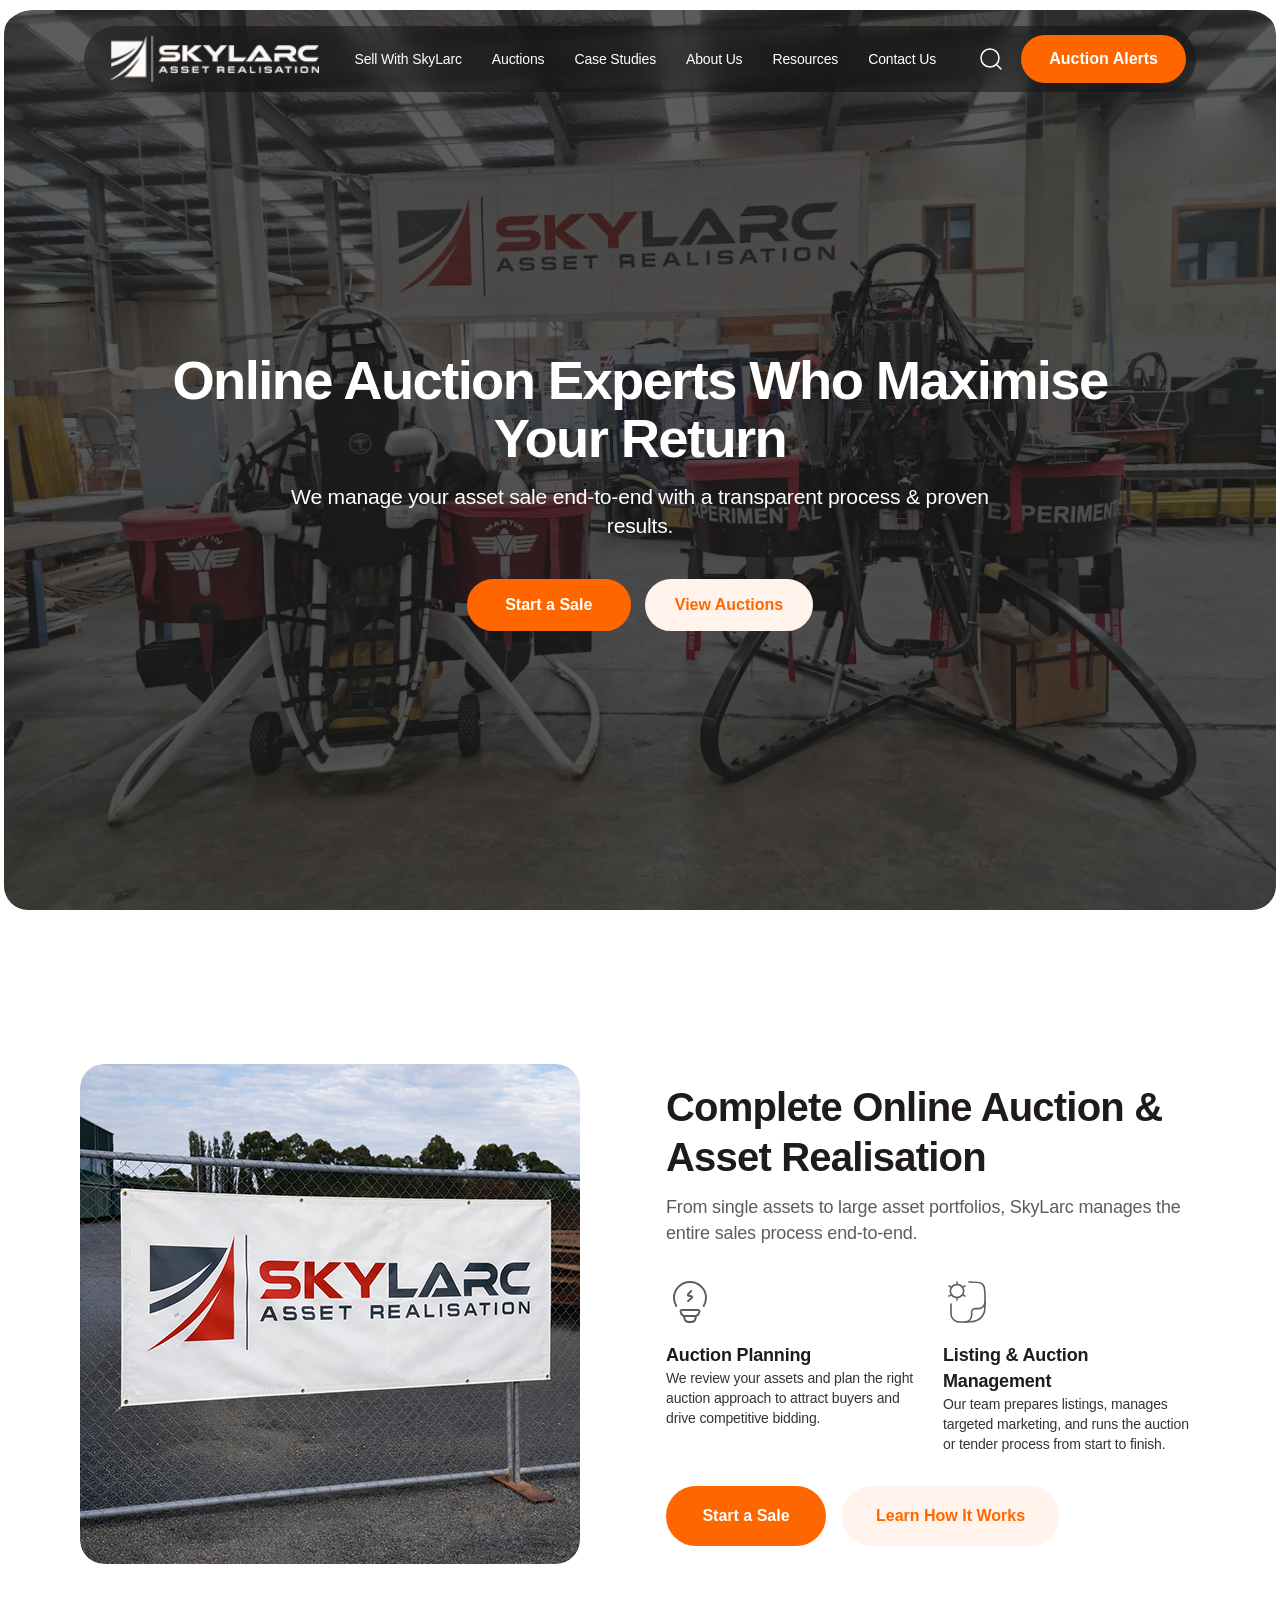
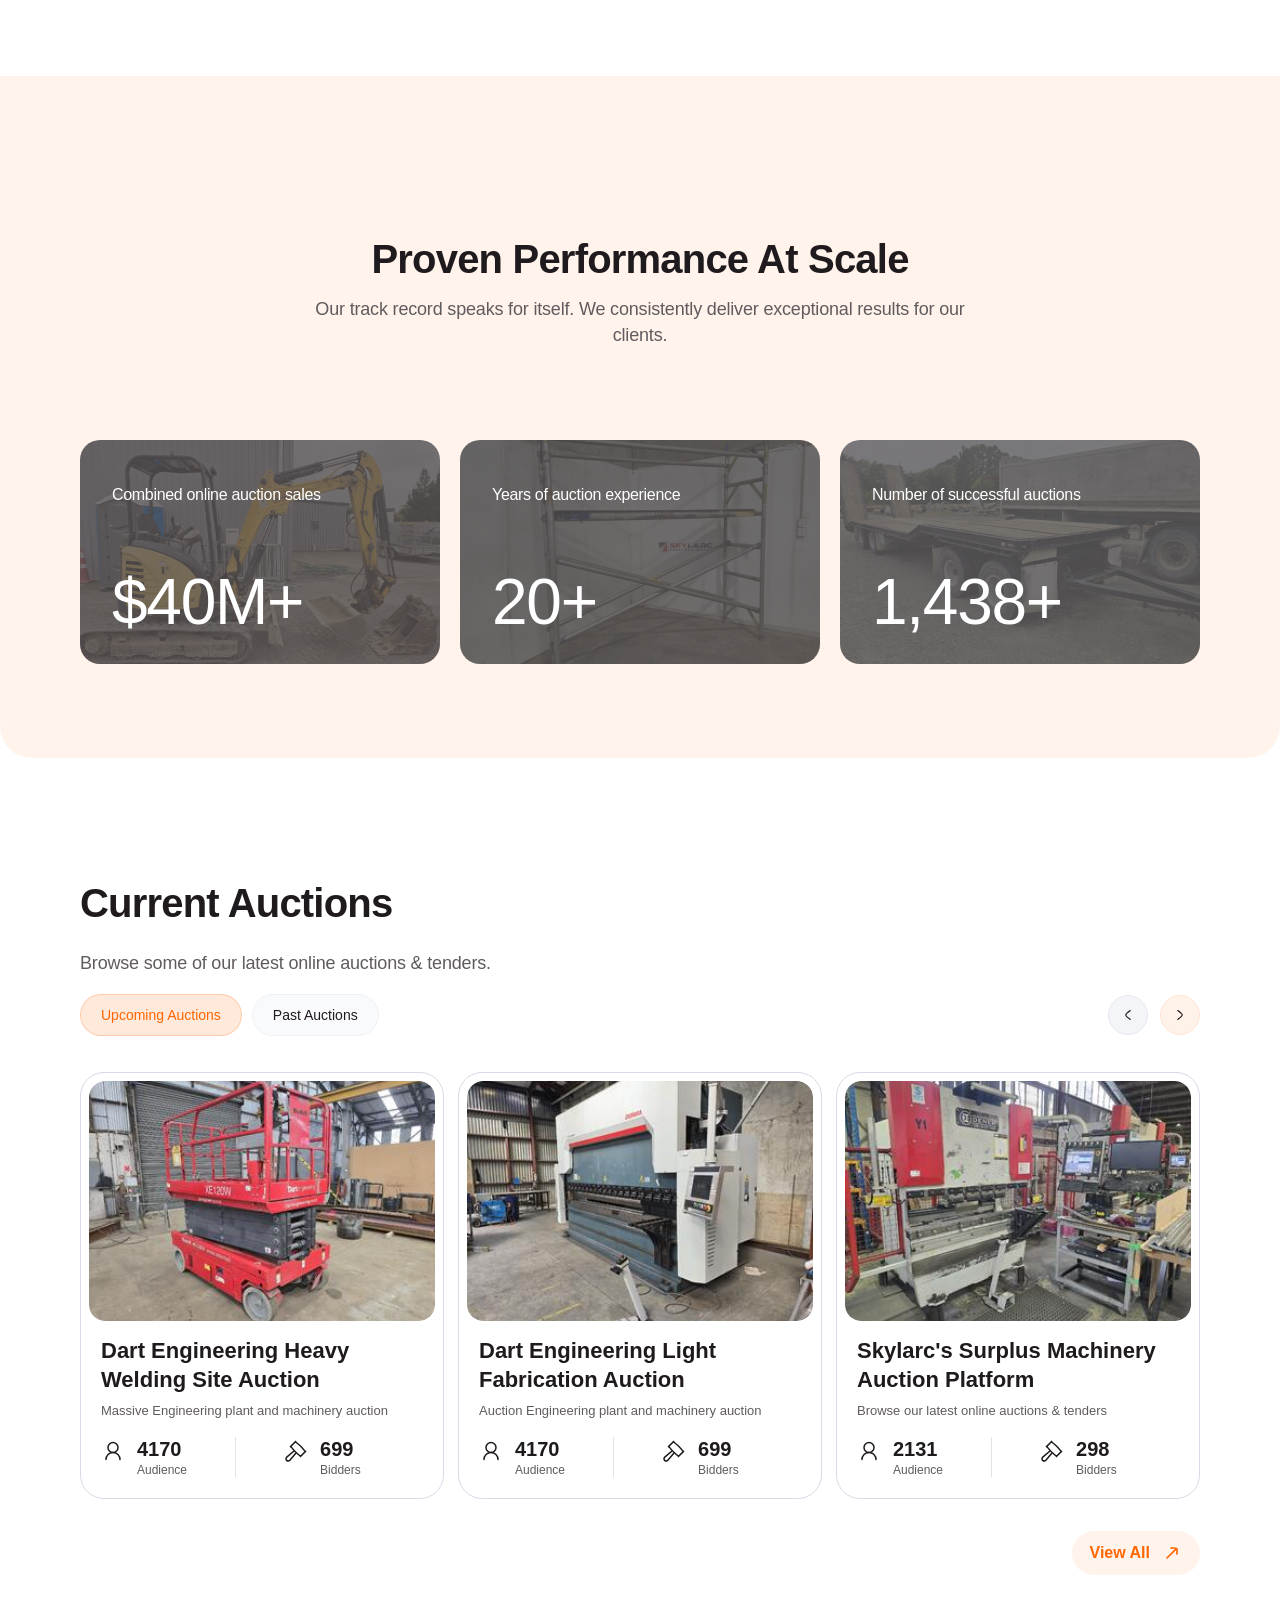
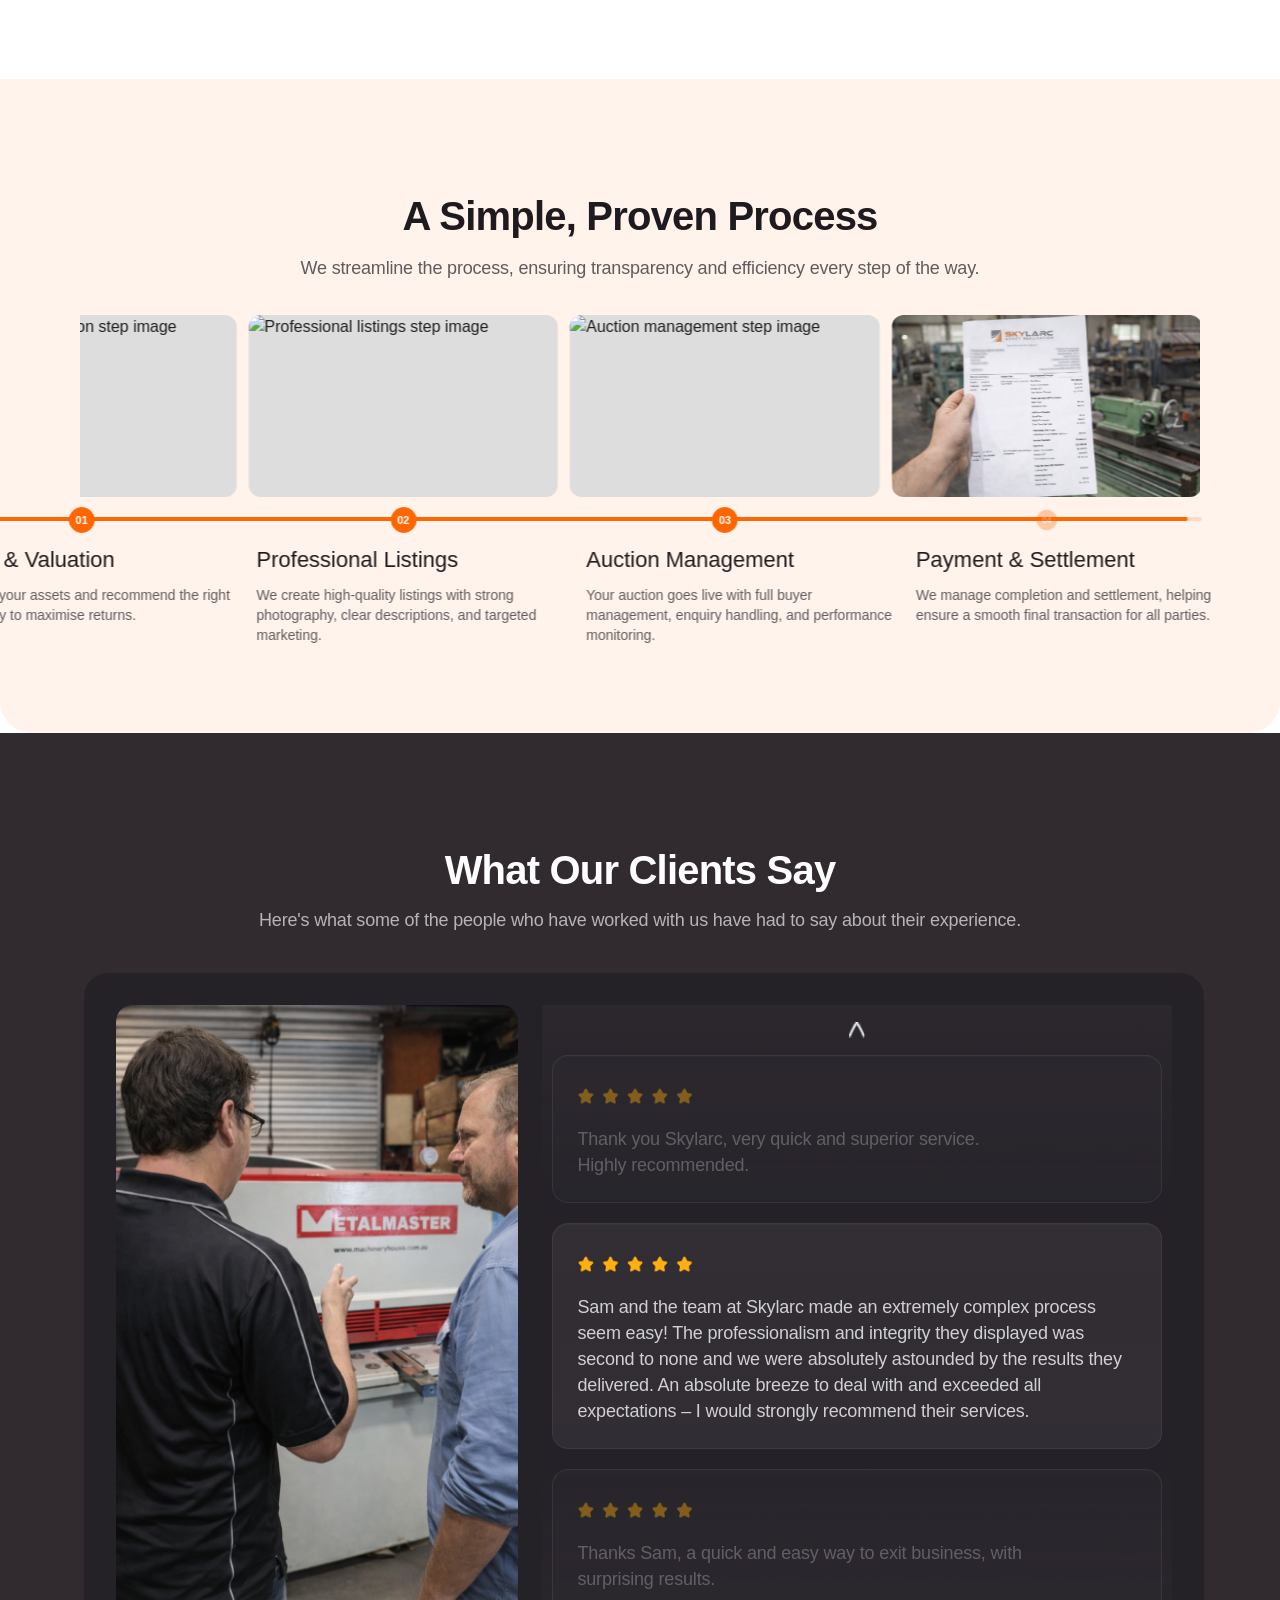
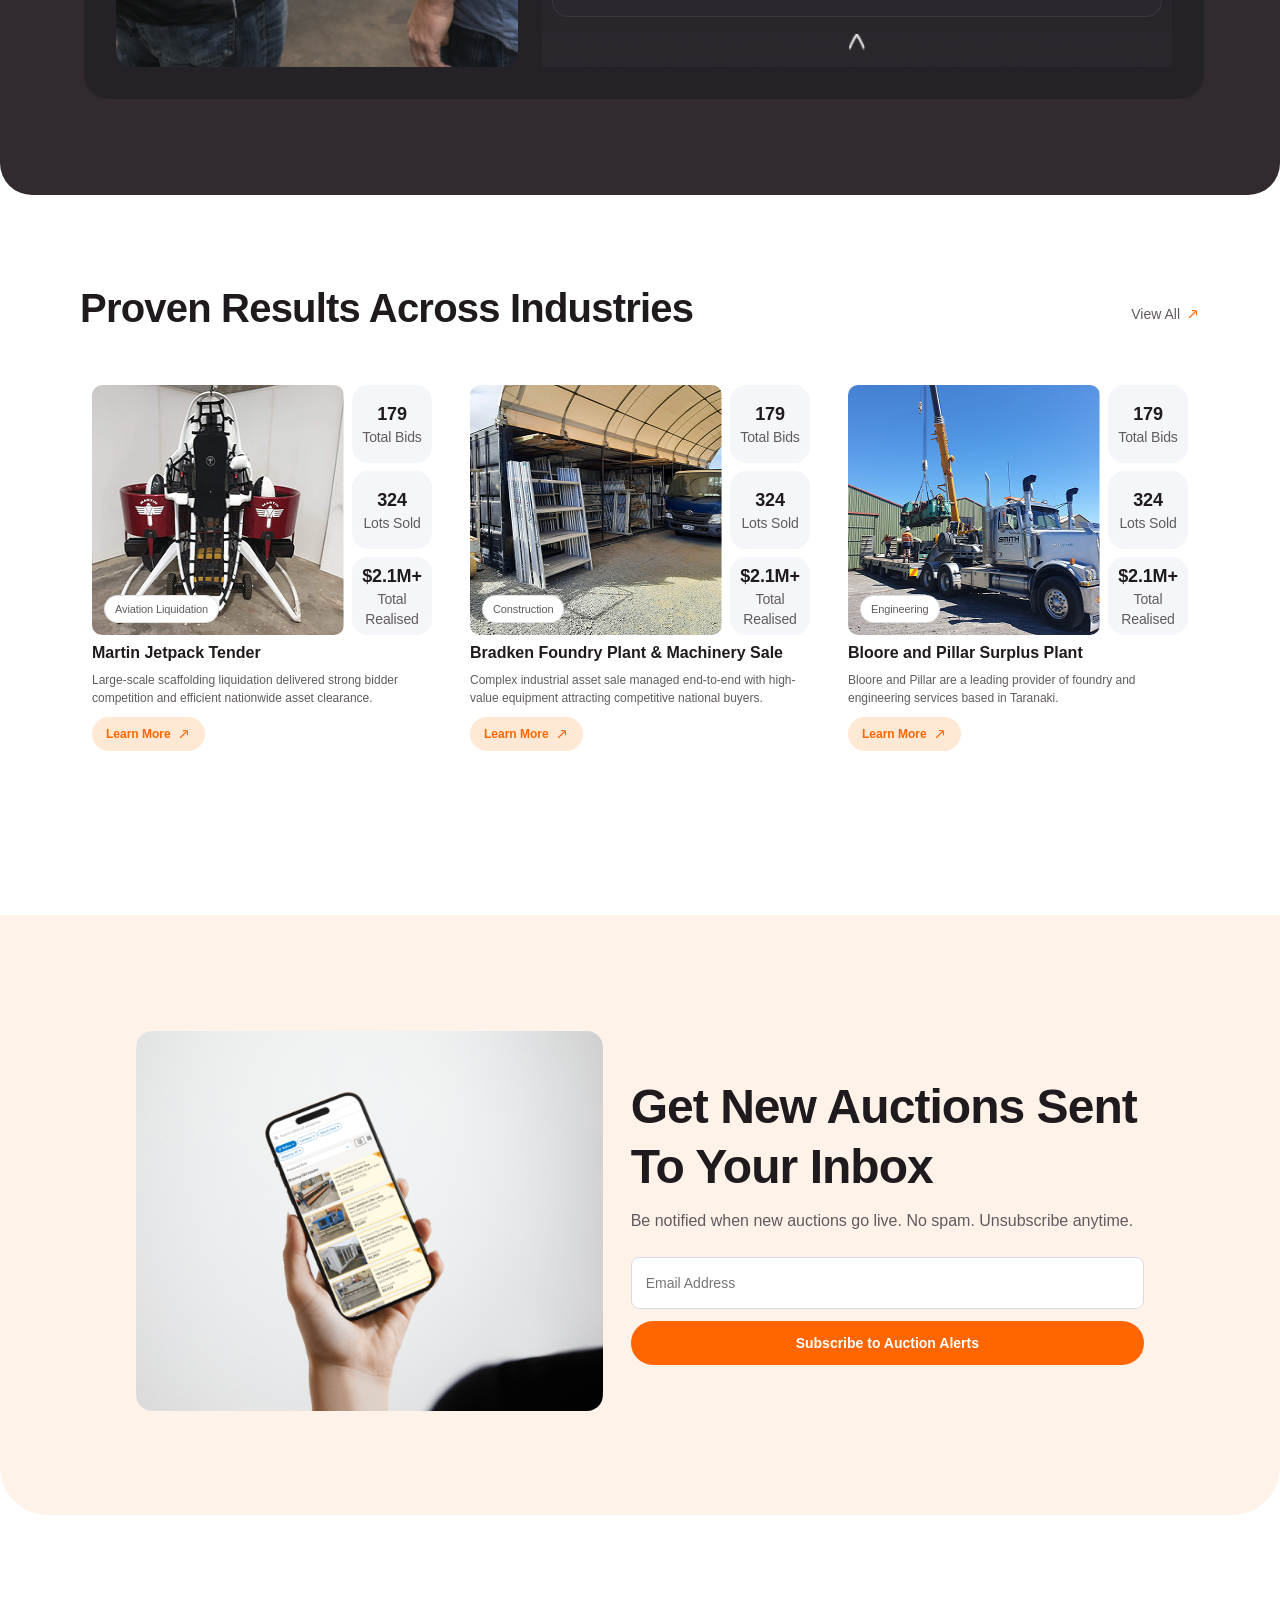
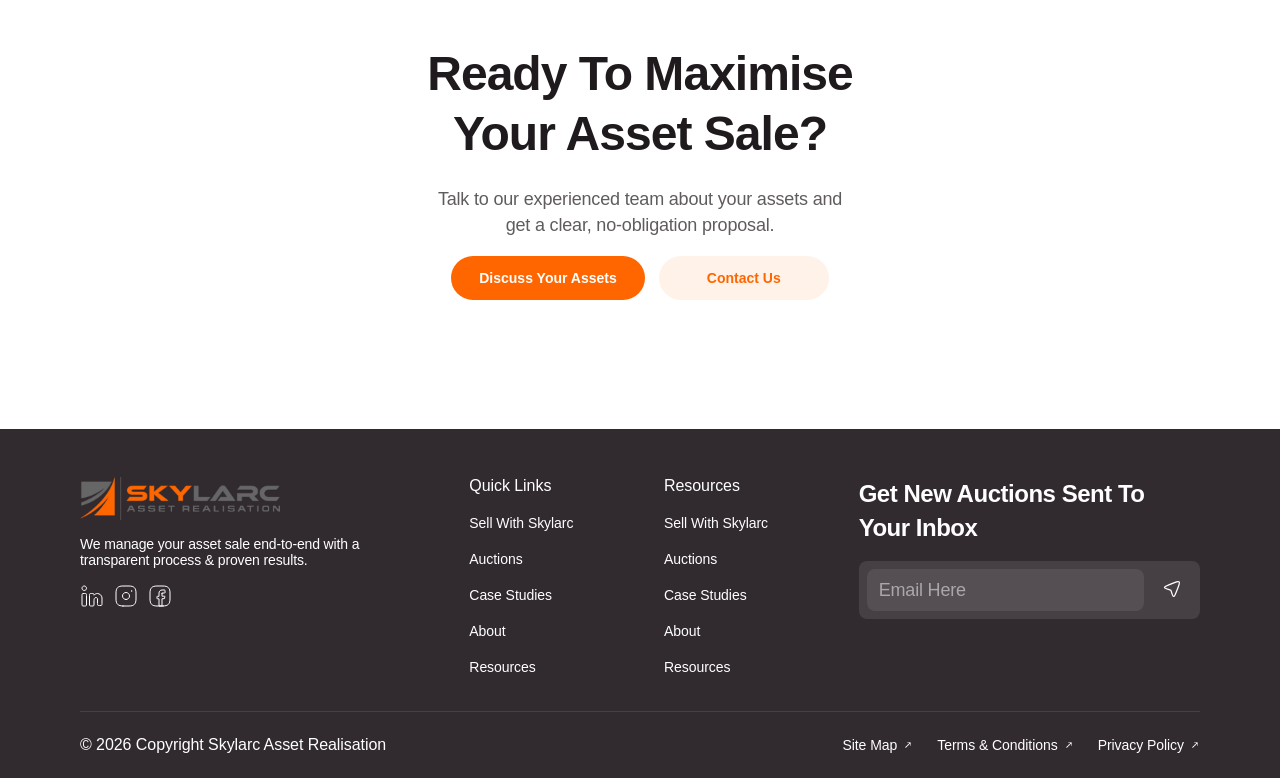
==== commit 624850c6: "skylarc home apge" ====
--- a/index.html
+++ b/index.html
@@ -23,12 +23,12 @@
                     <!-- Navigation Menu -->
                     <nav class="navbar__menu" id="navMenu">
                         <ul class="navbar__list">
-                            <li><a href="sell.html" class="navbar__link">Sell With Skylarc</a></li>
+                            <li><a href="sell.html" class="navbar__link">Sell With SkyLarc</a></li>
                             <li><a href="auctions.html" class="navbar__link">Auctions</a></li>
                             <li><a href="case-studies.html" class="navbar__link">Case Studies</a></li>
                             <li><a href="about.html" class="navbar__link">About Us</a></li>
                             <li><a href="resources.html" class="navbar__link">Resources</a></li>
-                            <li><a href="contact.html" class="navbar__link">Contact US</a></li>
+                            <li><a href="contact.html" class="navbar__link">Contact Us</a></li>
                         </ul>
                     </nav>
 
@@ -73,7 +73,7 @@
                 
                 <div class="section-1__content">
                     <h2 class="section-1__title">Complete Online Auction & Asset Realisation</h2>
-                    <p class="section-1__description">From single assets to large asset portfolios, Skylarc manages the entire sales process end-to-end.</p>
+                    <p class="section-1__description">From single assets to large asset portfolios, SkyLarc manages the entire sales process end-to-end.</p>
                     
                     <div class="section-1__grid">
                         <div class="section-1__card">
@@ -375,7 +375,7 @@
 
                 <div class="section-5__review-list">
                     <button type="button" class="section-5__carousel-btn section-5__carousel-btn--prev" aria-label="Previous testimonial">
-                        <img src="assets/Scroll Up Icon.png" alt="" aria-hidden="true">
+                        <img src="assets/elements.png" alt="" aria-hidden="true">
                     </button>
 
                     <article class="section-5__review-card">
@@ -400,7 +400,7 @@
                     </article>
 
                     <button type="button" class="section-5__carousel-btn section-5__carousel-btn--next" aria-label="Next testimonial">
-                        <img src="assets/Scroll Down Icon.png" alt="" aria-hidden="true">
+                        <img src="assets/elements.png" alt="" aria-hidden="true">
                     </button>
                 </div>
             </div>
@@ -416,14 +416,14 @@
             <div class="section-6__cards">
                 <article class="industry-card">
                     <div class="industry-card__media">
-                        <img src="assets/jetpack.png" alt="Aviation liquidation project">
+                        <img src="assets/jetpacks.png" alt="Aviation liquidation project">
                         <div class="industry-card__stats">
                             <div class="industry-card__stat"><strong>179</strong><span>Total Bids</span></div>
                             <div class="industry-card__stat"><strong>324</strong><span>Lots Sold</span></div>
                             <div class="industry-card__stat"><strong>$2.1M+</strong><span>Total Realised</span></div>
                         </div>
-                    </div>
-                    <!-- <span class="industry-card__tag">Aviation Liquidation</span> -->
+                        <span class="industry-card__tag">Aviation Liquidation</span>
+                    </div>
                     <h3 class="industry-card__title">Martin Jetpack Tender</h3>
                     <p class="industry-card__text">Large-scale scaffolding liquidation delivered strong bidder competition and efficient nationwide asset clearance.</p>
                     <a href="/case-studies.html" class="industry-card__link">Learn More <img src="assets/Icon.svg" alt="" class="section-6__link-icon"></a>
@@ -431,14 +431,14 @@
 
                 <article class="industry-card">
                     <div class="industry-card__media">
-                        <img src="assets/plant-machinr.png" alt="Construction asset sale">
+                        <img src="assets/plant-machine.png" alt="Construction asset sale">
                         <div class="industry-card__stats">
                             <div class="industry-card__stat"><strong>179</strong><span>Total Bids</span></div>
                             <div class="industry-card__stat"><strong>324</strong><span>Lots Sold</span></div>
                             <div class="industry-card__stat"><strong>$2.1M+</strong><span>Total Realised</span></div>
                         </div>
-                    </div>
-                    <!-- <span class="industry-card__tag">Construction</span> -->
+                        <span class="industry-card__tag">Construction</span>
+                    </div>
                     <h3 class="industry-card__title">Bradken Foundry Plant &amp; Machinery Sale</h3>
                     <p class="industry-card__text">Complex industrial asset sale managed end-to-end with high-value equipment attracting competitive national buyers.</p>
                     <a href="/case-studies.html" class="industry-card__link">Learn More <img src="assets/Icon.svg" alt="" class="section-6__link-icon"></a>
@@ -446,14 +446,14 @@
 
                 <article class="industry-card">
                     <div class="industry-card__media">
-                        <img src="assets/truck.png" alt="Engineering surplus plant">
+                        <img src="assets/trucks.png" alt="Engineering surplus plant">
                         <div class="industry-card__stats">
                             <div class="industry-card__stat"><strong>179</strong><span>Total Bids</span></div>
                             <div class="industry-card__stat"><strong>324</strong><span>Lots Sold</span></div>
                             <div class="industry-card__stat"><strong>$2.1M+</strong><span>Total Realised</span></div>
                         </div>
-                    </div>
-                    <!-- <span class="industry-card__tag">Engineering</span> -->
+                        <span class="industry-card__tag">Engineering</span>
+                    </div>
                     <h3 class="industry-card__title">Bloore and Pillar Surplus Plant</h3>
                     <p class="industry-card__text">Bloore and Pillar are a leading provider of foundry and engineering services based in Taranaki.</p>
                     <a href="/case-studies.html" class="industry-card__link">Learn More <img src="assets/Icon.svg" alt="" class="section-6__link-icon"></a>
--- a/styles.css
+++ b/styles.css
@@ -36,6 +36,201 @@
 
   /* Shadows */
   --shadow-lg: 0 10px 15px rgba(0, 0, 0, 0.1);
+}
+
+/* ============================================
+   HOME PAGE UX ASSURANCE OVERRIDES (FIGMA)
+   ============================================ */
+.home-page {
+  --home-content-max: 1440px;
+  --home-side-padding: 80px;
+  --home-section-radius: 32px;
+}
+
+.home-page .home-main {
+  width: 100%;
+  max-width: var(--home-content-max);
+  margin: 0 auto;
+  border-radius: var(--home-section-radius);
+  overflow: clip;
+}
+
+.home-page .hero {
+  width: 100%;
+  min-height: 100vh;
+  height: 100vh;
+  margin: 0;
+  border-radius: var(--home-section-radius) var(--home-section-radius) 0 0;
+  background-position: center center;
+  animation-duration: 1s;
+  animation-timing-function: ease-out;
+}
+
+.home-page .hero__overlay {
+  border-radius: inherit;
+}
+
+.home-page .hero__content {
+  width: 100%;
+  max-width: var(--home-content-max);
+  margin: 0 auto;
+  padding: clamp(140px, 16vh, 190px) var(--home-side-padding) clamp(72px, 11vh, 120px);
+  animation-delay: 1.08s;
+}
+
+.home-page .hero__subtitle-wrapper {
+  margin-bottom: 18px;
+}
+
+.home-page .hero__subtitle {
+  font-size: clamp(48px, 4.2vw, 60px);
+  line-height: 1.08;
+  letter-spacing: -0.03em;
+}
+
+.home-page .hero__description-wrapper {
+  margin-bottom: clamp(34px, 4vw, 52px);
+}
+
+.home-page .hero__description {
+  font-size: clamp(20px, 1.7vw, 24px) !important;
+  line-height: 1.42 !important;
+}
+
+.home-page .hero .navbar {
+  width: 100%;
+  padding: 0 var(--home-side-padding);
+}
+
+.home-page .hero .navbar__container {
+  max-width: 100%;
+}
+
+.home-page .section-1,
+.home-page .section-2,
+.home-page .section-3,
+.home-page .section-4-placeholder,
+.home-page .section-5-placeholder,
+.home-page .section-6-industries,
+.home-page .section-7-newsletter,
+.home-page .section-8-cta,
+.home-page .footer {
+  width: 100%;
+  max-width: var(--home-content-max);
+  margin-left: auto;
+  margin-right: auto;
+  padding-left: var(--home-side-padding);
+  padding-right: var(--home-side-padding);
+}
+
+.home-page .btn {
+  transition: transform 220ms ease, box-shadow 220ms ease, background-color 220ms ease, color 220ms ease;
+}
+
+.home-page .btn:hover {
+  transform: translateY(-1px);
+}
+
+@media (max-width: 1279px) {
+  .home-page {
+    --home-side-padding: 56px;
+    --home-section-radius: 24px;
+  }
+
+  .home-page .hero {
+    min-height: 860px;
+    height: min(100vh, 920px);
+  }
+
+  .home-page .hero__content {
+    padding-top: clamp(124px, 14vh, 164px);
+    padding-bottom: clamp(62px, 9vh, 90px);
+  }
+
+  .home-page .hero__subtitle {
+    font-size: clamp(42px, 4vw, 52px);
+    line-height: 1.1;
+  }
+
+  .home-page .hero__description {
+    font-size: clamp(18px, 1.45vw, 21px) !important;
+    line-height: 1.4 !important;
+  }
+}
+
+@media (min-width: 768px) and (max-width: 1024px) {
+  .home-page {
+    --home-side-padding: 40px;
+    --home-section-radius: 20px;
+  }
+
+  .home-page .hero {
+    min-height: 100vh;
+    height: 100vh;
+  }
+
+  .home-page .hero__content {
+    padding-top: clamp(120px, 15vh, 150px);
+    padding-bottom: clamp(54px, 8vh, 80px);
+  }
+
+  .home-page .hero__subtitle {
+    font-size: clamp(36px, 4.5vw, 44px);
+    line-height: 1.14;
+    letter-spacing: -0.02em;
+  }
+
+  .home-page .hero__description {
+    font-size: clamp(16px, 2vw, 18px) !important;
+    line-height: 1.45 !important;
+  }
+
+  .home-page .hero__cta {
+    gap: 18px;
+    margin-top: 6px;
+  }
+}
+
+@media (max-width: 767px) {
+  .home-page {
+    --home-side-padding: 20px;
+    --home-section-radius: 16px;
+  }
+
+  .home-page .hero {
+    min-height: 100vh;
+    height: 100vh;
+    border-radius: 0;
+  }
+
+  .home-page .hero__overlay {
+    border-radius: 0;
+  }
+
+  .home-page .hero .navbar {
+    padding-left: 0;
+    padding-right: 0;
+  }
+
+  .home-page .hero__content {
+    padding-top: clamp(110px, 14vh, 136px);
+    padding-bottom: clamp(44px, 8vh, 64px);
+  }
+
+  .home-page .hero__subtitle {
+    font-size: clamp(31px, 8vw, 38px);
+    line-height: 1.16;
+    letter-spacing: -0.015em;
+  }
+
+  .home-page .hero__description {
+    font-size: clamp(14px, 4vw, 16px) !important;
+    line-height: 1.42 !important;
+  }
+
+  .home-page .hero__cta {
+    gap: 12px;
+  }
 }
 
 /* Auction single web: tighter header width + lower text + clear image row order */
@@ -3253,10 +3448,14 @@
   content: "";
   position: absolute;
   inset: 0;
-  background: url("assets/Review Background.png") center/cover no-repeat;
-  opacity: 0.55;
+  background: rgba(24, 21, 28, 0.62);
+  opacity: 1;
   pointer-events: none;
   z-index: 0;
+}
+
+.section-5__reviews::after {
+  content: none;
 }
 
 .section-5__reviews > * {
@@ -3298,10 +3497,12 @@
   justify-content: center;
   align-self: stretch;
   box-sizing: border-box;
+  position: relative;
+  padding-right: 56px;
 }
 
 .section-5__carousel-btn {
-  display: none;
+  display: flex;
   align-items: center;
   justify-content: center;
   width: 40px;
@@ -3315,6 +3516,24 @@
   flex-shrink: 0;
   -webkit-tap-highlight-color: transparent;
   z-index: 3;
+  position: absolute;
+  right: 0;
+}
+
+.section-5__carousel-btn--prev {
+  top: 4px;
+}
+
+.section-5__carousel-btn--next {
+  bottom: 4px;
+}
+
+.section-5__carousel-btn--prev img {
+  transform: rotate(-90deg);
+}
+
+.section-5__carousel-btn--next img {
+  transform: rotate(270deg);
 }
 
 .section-5__carousel-btn:hover {
@@ -3671,7 +3890,7 @@
   max-width: 500px;
   height: 380px;
   border-radius: 16px;
-  border: 1px dashed rgba(96, 91, 94, 0.35);
+  border: none;
   background: rgba(255, 255, 255, 0.65);
   display: flex;
   align-items: center;
@@ -15467,6 +15686,1239 @@
   }
 }
 
+/* ============================================
+   HOME PAGE: SECTION 1 (FIGMA MATCH)
+   ============================================ */
+.home-page .section-1 {
+  border-bottom-left-radius: var(--home-section-radius, 32px);
+  border-bottom-right-radius: var(--home-section-radius, 32px);
+}
+
+.home-page .section-1__container {
+  gap: 16px; /* reduce image/text padding */
+}
+
+.home-page .section-1__content {
+  padding-left: 18px; /* reduce left padding vs legacy */
+}
+
+.home-page .section-1__title {
+  margin-bottom: 14px; /* reduce H1 -> body spacing */
+}
+
+.home-page .section-1__description {
+  margin-bottom: var(--spacing-2xl); /* tighten rhythm before cards */
+}
+
+.home-page .section-1__grid {
+  gap: 20px; /* reduce grid gap */
+  margin-bottom: var(--spacing-2xl); /* tighten cards -> buttons spacing */
+}
+
+/* Calm image (left) + content (right) intro with staggered reveal:
+   Heading → Body → Cards → Buttons */
+.home-page .section-1--animate-ready .section-1__image,
+.home-page .section-1--animate-ready .section-1__content {
+  opacity: 0;
+}
+
+.home-page .section-1--animate-ready .section-1__image {
+  transform: translateX(-46px);
+}
+
+.home-page .section-1--animate-ready .section-1__content {
+  transform: translateX(46px);
+}
+
+.home-page .section-1--animate-ready .section-1__title,
+.home-page .section-1--animate-ready .section-1__description,
+.home-page .section-1--animate-ready .section-1__grid {
+  opacity: 0;
+  transform: translateY(18px);
+  transition: transform 0.65s ease, opacity 0.65s ease;
+}
+
+.home-page .section-1--animate-ready .section-1__cta .btn {
+  transform: translateY(28px);
+}
+
+.home-page .section-1--animate-ready.section-1--in-view .section-1__image,
+.home-page .section-1--animate-ready.section-1--in-view .section-1__content {
+  opacity: 1;
+  transform: translateX(0);
+}
+
+.home-page .section-1--animate-ready.section-1--in-view .section-1__title {
+  opacity: 1;
+  transform: translateY(0);
+  transition-delay: 0.18s;
+}
+
+.home-page .section-1--animate-ready.section-1--in-view .section-1__description {
+  opacity: 1;
+  transform: translateY(0);
+  transition-delay: 0.32s;
+}
+
+.home-page .section-1--animate-ready.section-1--in-view .section-1__grid {
+  opacity: 1;
+  transform: translateY(0);
+  transition-delay: 0.46s;
+}
+
+.home-page .section-1--animate-ready.section-1--in-view .section-1__cta .btn:nth-child(1) {
+  opacity: 1;
+  transform: translateY(0);
+  transition-delay: 0.62s;
+}
+
+.home-page .section-1--animate-ready.section-1--in-view .section-1__cta .btn:nth-child(2) {
+  opacity: 1;
+  transform: translateY(0);
+  transition-delay: 0.74s;
+}
+
+/* ============================================
+   HOME HERO FINAL TUNE (PIXEL PASS)
+   ============================================ */
+.home-page .hero {
+  background-position: center;
+  min-height: 100vh;
+  height: 100vh;
+}
+
+.home-page .hero__overlay {
+  background: rgba(30, 30, 30, 0.72);
+}
+
+.home-page .hero__content {
+  padding-top: clamp(148px, 17vh, 198px);
+  padding-bottom: clamp(72px, 10vh, 120px);
+  animation-duration: 0.76s;
+  animation-delay: 1.22s;
+}
+
+.home-page .hero__subtitle-wrapper {
+  max-width: 940px;
+  margin-bottom: 14px;
+}
+
+.home-page .hero__subtitle {
+  font-size: clamp(50px, 4.25vw, 62px);
+  line-height: 1.06;
+  letter-spacing: -0.03em;
+}
+
+.home-page .hero__description-wrapper {
+  max-width: 720px;
+  margin-bottom: 38px;
+}
+
+.home-page .hero__description {
+  font-size: clamp(20px, 1.65vw, 24px) !important;
+  line-height: 1.4 !important;
+  letter-spacing: -0.01em !important;
+}
+
+.home-page .hero__cta {
+  gap: 14px;
+}
+
+.home-page .hero__cta .btn {
+  min-height: 50px;
+  min-width: 164px;
+  padding: 12px 28px;
+  box-shadow: none;
+}
+
+.home-page .hero__cta .btn--primary {
+  background: #ff6600;
+  border-color: #ff6600;
+  color: #ffffff;
+}
+
+.home-page .hero__cta .btn--primary:hover {
+  background: #e55a00;
+  border-color: #e55a00;
+  color: #ffffff;
+  transform: translateY(-1px);
+  box-shadow: 0 8px 20px rgba(255, 102, 0, 0.26);
+}
+
+.home-page .hero__cta .btn--secondary {
+  background: #fff3eb;
+  border-color: #fff3eb;
+  color: #ff6600;
+}
+
+.home-page .hero__cta .btn--secondary:hover {
+  background: #ffe8d4;
+  border-color: #ffe8d4;
+  color: #ff6600;
+  transform: translateY(-1px);
+  box-shadow: 0 8px 20px rgba(38, 24, 14, 0.12);
+}
+
+@media (min-width: 768px) and (max-width: 1024px) {
+  .home-page .hero__content {
+    padding-top: clamp(128px, 16vh, 160px);
+    padding-bottom: clamp(56px, 9vh, 86px);
+  }
+
+  .home-page .hero__subtitle-wrapper {
+    max-width: 760px;
+    margin-bottom: 12px;
+  }
+
+  .home-page .hero__subtitle {
+    font-size: clamp(38px, 4.35vw, 46px);
+    line-height: 1.1;
+  }
+
+  .home-page .hero__description-wrapper {
+    max-width: 620px;
+    margin-bottom: 30px;
+  }
+
+  .home-page .hero__description {
+    font-size: clamp(16px, 1.8vw, 18px) !important;
+    line-height: 1.42 !important;
+  }
+
+  .home-page .hero__cta .btn {
+    min-height: 46px;
+    min-width: 154px;
+    padding: 10px 22px;
+    font-size: 15px;
+    line-height: 22px;
+  }
+}
+
+@media (max-width: 767px) {
+  .home-page .hero {
+    min-height: 100svh;
+    height: 100svh;
+  }
+
+  .home-page .hero__content {
+    padding-top: clamp(112px, 15vh, 138px);
+    padding-bottom: clamp(38px, 7vh, 60px);
+  }
+
+  .home-page .hero__subtitle-wrapper {
+    margin-bottom: 10px;
+  }
+
+  .home-page .hero__subtitle {
+    font-size: clamp(32px, 8vw, 40px);
+    line-height: 1.12;
+    letter-spacing: -0.02em;
+  }
+
+  .home-page .hero__description-wrapper {
+    margin-bottom: 24px;
+  }
+
+  .home-page .hero__description {
+    font-size: clamp(14px, 4.05vw, 16px) !important;
+    line-height: 1.42 !important;
+  }
+
+  .home-page .hero__cta {
+    gap: 10px;
+  }
+
+  .home-page .hero__cta .btn {
+    min-height: 45px;
+    font-size: 14px;
+    line-height: 20px;
+  }
+}
+
+/* ============================================
+   HOME PAGE: SECTION 2 (FIGMA MATCH)
+   ============================================ */
+.home-page .section-2 {
+  width: 100vw;
+  max-width: 100vw;
+  margin-left: calc(50% - 50vw);
+  margin-right: calc(50% - 50vw);
+  margin-top: 112px;
+  padding: 132px 0 124px;
+  border-radius: 0 0 var(--home-section-radius, 32px) var(--home-section-radius, 32px);
+  background: #fff3eb;
+}
+
+/* Keep internal content on the shared 80px system at 1440 */
+.home-page .section-2__header,
+.home-page .section-2__container {
+  width: min(1280px, calc(100% - (var(--home-side-padding, 80px) * 2)));
+  max-width: none;
+  margin-left: auto;
+  margin-right: auto;
+}
+
+.home-page .section-2__header {
+  margin-bottom: 40px;
+}
+
+.home-page .section-2__title {
+  margin-bottom: 10px;
+}
+
+.home-page .section-2__description {
+  max-width: 700px;
+  margin-left: auto;
+  margin-right: auto;
+}
+
+.home-page .section-2__container {
+  gap: 20px;
+}
+
+.home-page .section-2__stat-card {
+  min-height: 224px;
+  border-radius: 20px;
+}
+
+/* Softer animation: section fades in, then each stat card and copy reveal */
+.home-page .section-2--animate-ready .section-2__header {
+  transform: translateY(26px);
+  transition: transform 0.66s ease, opacity 0.66s ease;
+}
+
+.home-page .section-2--animate-ready .section-2__stat-card {
+  transform: translateY(30px);
+  transition: transform 0.72s ease, opacity 0.72s ease;
+}
+
+.home-page .section-2--animate-ready .section-2__stat-label,
+.home-page .section-2--animate-ready .section-2__stat-number {
+  transform: translateY(14px);
+  transition: transform 0.58s ease, opacity 0.58s ease;
+}
+
+@media (min-width: 768px) and (max-width: 1024px) {
+  .home-page .section-2 {
+    margin-top: 92px;
+    padding-top: 96px;
+    padding-bottom: 92px;
+  }
+
+  .home-page .section-2__header {
+    margin-bottom: 30px;
+  }
+
+  .home-page .section-2__container {
+    gap: 14px;
+  }
+
+  .home-page .section-2__stat-card {
+    min-height: 188px;
+    padding: 24px;
+    border-radius: 16px;
+  }
+}
+
+@media (max-width: 767px) {
+  .home-page .section-2 {
+    width: 100%;
+    max-width: 100%;
+    margin-left: 0;
+    margin-right: 0;
+    margin-top: 64px;
+    padding-top: 64px;
+    padding-bottom: 56px;
+    border-radius: 0;
+  }
+
+  .home-page .section-2__header,
+  .home-page .section-2__container {
+    width: 100%;
+  }
+
+  .home-page .section-2__header {
+    margin-bottom: 22px;
+  }
+
+  .home-page .section-2__container {
+    gap: 12px;
+  }
+
+  .home-page .section-2__stat-card {
+    min-height: 160px;
+    padding: 20px;
+    border-radius: 14px;
+  }
+}
+
+/* ============================================
+   HOME PAGE: SECTION 3 (FIGMA MATCH)
+   ============================================ */
+.home-page .section-3 {
+  padding-top: 120px;
+  padding-bottom: 104px;
+}
+
+.home-page .section-3__header {
+  gap: 18px;
+  margin-bottom: 36px;
+}
+
+.home-page .section-3__title-group {
+  gap: 10px;
+}
+
+.home-page .section-3__title {
+  margin-bottom: 8px;
+}
+
+.home-page .section-3__description {
+  margin-top: 0;
+  max-width: 640px;
+}
+
+.home-page .section-3__tabs {
+  gap: 10px;
+}
+
+.home-page .section-3__tab {
+  min-height: 40px;
+  padding: 10px 20px;
+  font-size: 14px;
+  font-weight: 500;
+  line-height: 20px;
+  border-radius: 999px;
+  border: 1px solid transparent;
+}
+
+.home-page .section-3__tab--active {
+  background: rgba(255, 102, 0, 0.14);
+  color: #ff6600;
+  border-color: rgba(255, 102, 0, 0.24);
+}
+
+.home-page .section-3__tab:not(.section-3__tab--active) {
+  background: #f9fafc;
+  color: #1f1a1d;
+  border-color: #edf1f5;
+}
+
+.home-page .section-3__tab:hover {
+  transform: translateY(-1px);
+}
+
+.home-page .section-3__tab--active:hover {
+  background: rgba(255, 102, 0, 0.2);
+  border-color: rgba(255, 102, 0, 0.32);
+  color: #ff6600;
+}
+
+.home-page .section-3__tab:not(.section-3__tab--active):hover {
+  background: #ffffff;
+  border-color: #dfe5ec;
+  color: #1f1a1d;
+}
+
+.home-page .section-3__carousel {
+  gap: 14px;
+}
+
+.home-page .section-3__card-title {
+  font-size: clamp(22px, 1.6vw, 24px);
+  line-height: 1.28;
+  margin-bottom: 8px;
+}
+
+.home-page .section-3__card-description {
+  font-size: clamp(13px, 1vw, 14px);
+  line-height: 1.45;
+}
+
+.home-page .section-3__stat-label {
+  font-size: clamp(20px, 1.45vw, 22px);
+  line-height: 1.24;
+}
+
+.home-page .section-3__stat-value {
+  font-size: 12px;
+  line-height: 16px;
+}
+
+.home-page .section-3__view-all {
+  min-height: 42px;
+  padding: 10px 18px;
+}
+
+@media (min-width: 768px) and (max-width: 1024px) {
+  .home-page .section-3 {
+    padding-top: 92px;
+    padding-bottom: 80px;
+  }
+
+  .home-page .section-3__header {
+    margin-bottom: 28px;
+  }
+
+  .home-page .section-3__card-title {
+    font-size: clamp(20px, 2.2vw, 22px);
+    line-height: 1.3;
+  }
+
+  .home-page .section-3__card-description {
+    font-size: 13px;
+    line-height: 19px;
+  }
+
+  .home-page .section-3__tab {
+    min-height: 38px;
+    padding: 9px 16px;
+    font-size: 13px;
+  }
+}
+
+@media (max-width: 767px) {
+  .home-page .section-3 {
+    padding-top: 72px;
+    padding-bottom: 60px;
+  }
+
+  .home-page .section-3__header {
+    margin-bottom: 22px;
+    gap: 14px;
+  }
+
+  .home-page .section-3__title-group {
+    gap: 8px;
+  }
+
+  .home-page .section-3__title {
+    margin-bottom: 6px;
+  }
+
+  .home-page .section-3__description {
+    font-size: 14px;
+    line-height: 20px;
+  }
+
+  .home-page .section-3__tabs {
+    gap: 8px;
+  }
+
+  .home-page .section-3__tab {
+    min-height: 36px;
+    padding: 8px 10px;
+    font-size: 12px;
+    line-height: 16px;
+  }
+
+  .home-page .section-3__card-title {
+    font-size: 22px;
+    line-height: 1.28;
+  }
+
+  .home-page .section-3__card-description {
+    font-size: 13px;
+    line-height: 19px;
+  }
+
+  .home-page .section-3__stat-label {
+    font-size: 20px;
+    line-height: 24px;
+  }
+}
+
+
+/* ============================================
+   HOME PAGE FIGMA POLISH (PASS 2)
+   ============================================ */
+.home-page {
+  overflow-x: hidden;
+}
+
+.home-page .hero .navbar__container,
+.home-page .hero__content,
+.home-page .section-1__container,
+.home-page .section-2__header,
+.home-page .section-2__container,
+.home-page .section-3__header,
+.home-page .section-3__carousel,
+.home-page .section-3__footer,
+.home-page .process-heading,
+.home-page .process-strips-desktop,
+.home-page .process-mobile-stack,
+.home-page .section-5__header,
+.home-page .section-5__reviews,
+.home-page .section-6__header,
+.home-page .section-6__cards,
+.home-page .section-7__panel,
+.home-page .section-8-cta,
+.home-page .footer__container {
+  max-width: calc(1440px - (var(--home-side-padding, 80px) * 2));
+  margin-left: auto;
+  margin-right: auto;
+}
+
+.home-page .section-1__title,
+.home-page .section-2__title,
+.home-page .section-3__title,
+.home-page .section-4__title,
+.home-page .section-5__title,
+.home-page .section-6__title,
+.home-page .section-7__content h2,
+.home-page .section-8__content h3 {
+  margin-bottom: 12px;
+  line-height: 1.25;
+}
+
+.home-page .section-1__description,
+.home-page .section-2__description,
+.home-page .section-3__description,
+.home-page .section-4__subtitle,
+.home-page .section-5__subtitle,
+.home-page .section-7__content p,
+.home-page .section-8__content p {
+  margin-top: 0;
+}
+
+.home-page .section-3__card-title {
+  font-size: clamp(22px, 1.65vw, 24px);
+  line-height: 1.3;
+}
+
+.home-page .section-3__card-description {
+  margin-top: 8px;
+}
+
+.home-page .section-7__form input {
+  background: #ffffff;
+  background-image: none;
+}
+
+.home-page .section-7__form button,
+.home-page .section-8__btn-primary,
+.home-page .section-8__btn-secondary,
+.home-page .section-3__tab,
+.home-page .section-3__view-all,
+.home-page .industry-card__link {
+  transition: transform 220ms ease, box-shadow 220ms ease, background-color 220ms ease, color 220ms ease;
+}
+
+.home-page .section-7__form button:hover,
+.home-page .section-8__btn-primary:hover,
+.home-page .section-8__btn-secondary:hover,
+.home-page .section-3__tab:hover,
+.home-page .section-3__view-all:hover,
+.home-page .industry-card__link:hover {
+  transform: translateY(-1px);
+}
+
+.home-page .section-3__card-title,
+.home-page .section-3__card-description,
+.home-page .industry-card__title,
+.home-page .industry-card__text,
+.home-page .section-5__review-card p {
+  text-wrap: pretty;
+}
+
+.home-page .footer {
+  padding-top: 48px;
+  padding-bottom: 24px;
+  gap: 32px;
+}
+
+.home-page .footer__container {
+  gap: 32px;
+}
+
+.home-page .footer__social {
+  gap: 10px;
+}
+
+.home-page .footer__social-link {
+  width: 24px;
+  height: 24px;
+  border-radius: 0;
+  background: transparent;
+  padding: 0;
+}
+
+.home-page .footer__social-link:hover {
+  background: transparent;
+  opacity: 0.85;
+}
+
+.home-page .footer__social-link img {
+  width: 24px;
+  height: 24px;
+  display: block;
+}
+
+@media (max-width: 1279px) {
+  .home-page .section-1__title,
+  .home-page .section-2__title,
+  .home-page .section-3__title,
+  .home-page .section-4__title,
+  .home-page .section-5__title,
+  .home-page .section-6__title,
+  .home-page .section-7__content h2,
+  .home-page .section-8__content h3 {
+    font-size: 0.88em;
+  }
+
+  .home-page .section-1__description,
+  .home-page .section-2__description,
+  .home-page .section-3__description,
+  .home-page .section-4__subtitle,
+  .home-page .section-5__subtitle,
+  .home-page .section-7__content p,
+  .home-page .section-8__content p,
+  .home-page .section-3__card-description,
+  .home-page .industry-card__text,
+  .home-page .section-5__review-card p {
+    font-size: 0.88em;
+  }
+}
+
+@media (min-width: 768px) and (max-width: 1024px) {
+  .home-page .section-1,
+  .home-page .section-2,
+  .home-page .section-3,
+  .home-page .section-4-placeholder,
+  .home-page .section-5-placeholder,
+  .home-page .section-6-industries,
+  .home-page .section-7-newsletter,
+  .home-page .section-8-cta {
+    padding-top: 72px;
+    padding-bottom: 72px;
+  }
+
+  .home-page .footer {
+    padding-top: 40px;
+    padding-bottom: 20px;
+    gap: 24px;
+  }
+}
+
+@media (max-width: 767px) {
+  .home-page .section-1,
+  .home-page .section-2,
+  .home-page .section-3,
+  .home-page .section-4-placeholder,
+  .home-page .section-5-placeholder,
+  .home-page .section-6-industries,
+  .home-page .section-7-newsletter,
+  .home-page .section-8-cta {
+    padding-top: 56px;
+    padding-bottom: 56px;
+    border-radius: 0;
+  }
+
+  .home-page .footer {
+    padding-top: 32px;
+    padding-bottom: 16px;
+    gap: 20px;
+    border-radius: 0;
+  }
+
+  .home-page .footer__container {
+    gap: 24px;
+  }
+
+  .home-page .section-3__card-title {
+    font-size: 22px;
+  }
+}
+
+/* ============================================
+   HOME PAGE: PROCESS SECTION COMMENT FIXES ONLY
+   ============================================ */
+.home-page .process-scroll-track {
+  width: 100vw;
+  max-width: 100vw;
+  margin-left: calc(50% - 50vw);
+  margin-right: calc(50% - 50vw);
+}
+
+.home-page .process-scroll-track .section-4-placeholder {
+  width: 100%;
+  max-width: 100%;
+  margin: 0;
+  background: #fff3eb;
+  padding: 112px var(--home-side-padding, 80px) 88px;
+  border-radius: 0 0 var(--home-section-radius, 32px) var(--home-section-radius, 32px);
+}
+
+/* Internal content aligned to 80px system on 1440 */
+.home-page .process-scroll-track .process-heading,
+.home-page .process-scroll-track .process-strips-desktop,
+.home-page .process-scroll-track .process-mobile-stack {
+  width: min(1280px, 100%);
+  margin-left: auto;
+  margin-right: auto;
+}
+
+/* Overall card structure */
+.home-page .process-scroll-track .process-heading {
+  margin-bottom: 24px;
+}
+
+.home-page .process-scroll-track .step-card {
+  height: 182px; /* image height increase */
+}
+
+.home-page .process-scroll-track .timeline-row {
+  margin-top: 20px;
+}
+
+.home-page .process-scroll-track .text-strip {
+  margin-top: 12px;
+  gap: 20px; /* overall component spacing 20-24 */
+}
+
+.home-page .process-scroll-track .step-text-block h3 {
+  font-size: 22px;
+  line-height: 30px;
+}
+
+.home-page .process-scroll-track .step-text-block p {
+  margin-top: 10px; /* heading/body gap 8-12 */
+}
+
+.home-page .process-scroll-track .step-badge {
+  width: 26px;  /* numbers increase size */
+  height: 26px;
+  font-size: 11px;
+}
+
+@media (min-width: 768px) and (max-width: 1024px) {
+  .home-page .process-scroll-track .section-4-placeholder {
+    padding: 84px var(--home-side-padding, 40px) 64px;
+  }
+
+  .home-page .process-scroll-track .step-card {
+    height: 188px;
+  }
+
+  .home-page .process-scroll-track .text-strip {
+    gap: 16px;
+  }
+}
+
+@media (max-width: 767px) {
+  .home-page .process-scroll-track {
+    width: 100%;
+    max-width: 100%;
+    margin-left: 0;
+    margin-right: 0;
+  }
+
+  .home-page .process-scroll-track .section-4-placeholder {
+    padding: 64px var(--home-side-padding, 20px) 48px;
+    border-radius: 0;
+  }
+
+  .home-page .process-scroll-track .process-heading,
+  .home-page .process-scroll-track .process-mobile-stack {
+    width: 100%;
+  }
+
+  .home-page .process-scroll-track .step-card {
+    min-height: 176px;
+  }
+}
+
+/* ============================================
+   HOME PAGE: SECTION 5 (FIGMA + COMMENTS)
+   ============================================ */
+.home-page .section-5-placeholder {
+  width: 100vw;
+  max-width: 100vw;
+  margin-left: calc(50% - 50vw);
+  margin-right: calc(50% - 50vw);
+  padding: 112px var(--home-side-padding, 80px) 96px;
+  border-bottom-left-radius: var(--home-section-radius, 32px);
+  border-bottom-right-radius: var(--home-section-radius, 32px);
+}
+
+.home-page .section-5__header,
+.home-page .section-5__reviews {
+  width: min(1280px, 100%);
+  margin-left: auto;
+  margin-right: auto;
+}
+
+.home-page .section-5__reviews {
+  grid-template-columns: minmax(240px, 0.78fr) minmax(320px, 1.22fr);
+  gap: 24px;
+  transform: translateX(4px);
+}
+
+.home-page .section-5__image-placeholder {
+  min-height: 0;
+}
+
+.home-page .section-5__client-image {
+  height: 100%;
+}
+
+/* Home testimonial arrows: Arrow Up asset direction */
+.home-page .section-5__carousel-btn--prev img {
+  transform: rotate(0deg);
+}
+
+.home-page .section-5__carousel-btn--next img {
+  transform: rotate(180deg);
+}
+
+.home-page .section-5__carousel-btn {
+  background: transparent;
+  border: none;
+  box-shadow: none;
+  right: auto;
+  left: 50%;
+  transform: translateX(-50%);
+  width: 30px;
+  height: 30px;
+}
+
+.home-page .section-5__carousel-btn--prev {
+  top: 10px;
+}
+
+.home-page .section-5__carousel-btn--next {
+  bottom: 10px;
+}
+
+.home-page .section-5__carousel-btn img {
+  width: 16px;
+  height: 16px;
+  transform: rotate(0deg);
+  opacity: 1;
+}
+
+@media (min-width: 768px) and (max-width: 1024px) {
+  .home-page .section-5-placeholder {
+    padding: 84px var(--home-side-padding, 40px) 72px;
+  }
+
+  .home-page .section-5__reviews {
+    grid-template-columns: minmax(220px, 0.82fr) minmax(280px, 1.18fr);
+    gap: 18px;
+    transform: translateX(8px);
+  }
+}
+
+@media (max-width: 767px) {
+  .home-page .section-5-placeholder {
+    width: 100%;
+    max-width: 100%;
+    margin-left: 0;
+    margin-right: 0;
+    padding: 64px var(--home-side-padding, 20px) 52px;
+    border-radius: 0;
+  }
+
+  .home-page .section-5__review-list {
+    padding-right: 0;
+  }
+
+  .home-page .section-5__carousel-btn {
+    width: 26px;
+    height: 26px;
+    left: 50%;
+    transform: translateX(-50%);
+  }
+
+  .home-page .section-5__carousel-btn img {
+    width: 16px;
+    height: 16px;
+    transform: rotate(0deg);
+    opacity: 1;
+  }
+
+  .home-page .section-5__reviews {
+    transform: none;
+  }
+}
+
+/* Apply provided Review Background asset as dark overlay on reviews panel */
+.home-page .section-5__review-list {
+  position: relative;
+  isolation: isolate;
+  padding-left: 10px;
+  padding-right: 10px;
+}
+
+.home-page .section-5__review-list::before {
+  content: "";
+  position: absolute;
+  inset: 0;
+  background:
+    linear-gradient(180deg, rgba(43, 39, 48, 0.2) 0%, rgba(37, 34, 43, 0.3) 100%),
+    url("assets/Review Background.png") center/100% 100% no-repeat;
+  opacity: 0.38;
+  mix-blend-mode: soft-light;
+  filter: blur(0.2px);
+  pointer-events: none;
+  z-index: 0;
+}
+
+.home-page .section-5__review-list > * {
+  position: relative;
+  z-index: 1;
+}
+
+/* Match Figma-like emphasis: keep center review sharp, dim/blur side reviews */
+.home-page .section-5__review-card {
+  position: relative;
+  overflow: hidden;
+  background: rgba(255, 255, 255, 0.045);
+  border: 1px solid rgba(255, 255, 255, 0.045);
+  box-shadow: inset 0 1px 0 rgba(255, 255, 255, 0.03);
+}
+
+.home-page .section-5__review-card::after {
+  content: "";
+  position: absolute;
+  inset: 0;
+  pointer-events: none;
+  transition: opacity 220ms ease;
+}
+
+.home-page .section-5__review-card:not(.section-5__review-card--active)::after {
+  background: rgba(32, 29, 37, 0.38);
+  opacity: 1;
+}
+
+.home-page .section-5__review-card.section-5__review-card--active::after {
+  opacity: 0;
+}
+
+.home-page .section-5__review-card.section-5__review-card--active {
+  background: rgba(255, 255, 255, 0.06);
+  border-color: rgba(255, 255, 255, 0.06);
+}
+
+.home-page .section-5__review-card:not(.section-5__review-card--active) p {
+  color: rgba(255, 255, 255, 0.44);
+}
+
+.home-page .section-5__review-card:not(.section-5__review-card--active) .section-5__stars-img {
+  opacity: 0.7;
+}
+
+/* ============================================
+   HOME PAGE: SECTION 6 (FIGMA + COMMENT FIX)
+   ============================================ */
+.home-page .section-6-industries {
+  width: 100vw;
+  max-width: 100vw;
+  margin-left: calc(50% - 50vw);
+  margin-right: calc(50% - 50vw);
+  padding: 88px var(--home-side-padding, 80px) 84px;
+  border-bottom-left-radius: var(--home-section-radius, 32px);
+  border-bottom-right-radius: var(--home-section-radius, 32px);
+}
+
+.home-page .section-6__header,
+.home-page .section-6__cards {
+  width: min(1280px, 100%);
+  margin-left: auto;
+  margin-right: auto;
+}
+
+.home-page .section-6__cards {
+  gap: 14px;
+}
+
+.home-page .section-6-industries .industry-card__media {
+  position: relative;
+}
+
+/* Replace image-like pills with proper reusable text pill style */
+.home-page .industry-card__tag {
+  display: inline-flex;
+  align-items: center;
+  justify-content: center;
+  min-height: 26px;
+  padding: 5px 10px;
+  border-radius: 999px;
+  border: 1px solid rgba(96, 91, 94, 0.18);
+  background: #ffffff;
+  font-family: Geist, -apple-system, BlinkMacSystemFont, 'Segoe UI', sans-serif;
+  font-size: 11px;
+  font-weight: 500;
+  line-height: 16px;
+  letter-spacing: -0.01em;
+  color: #605b5e;
+  margin-bottom: 0;
+}
+
+.home-page .section-6-industries .industry-card__media > .industry-card__tag {
+  position: absolute;
+  left: 12px;
+  bottom: 12px;
+  z-index: 2;
+}
+
+@media (min-width: 768px) and (max-width: 1024px) {
+  .home-page .section-6-industries {
+    padding: 72px var(--home-side-padding, 40px) 68px;
+  }
+}
+
+@media (max-width: 767px) {
+  .home-page .section-6-industries {
+    width: 100%;
+    max-width: 100%;
+    margin-left: 0;
+    margin-right: 0;
+    padding: 56px var(--home-side-padding, 20px) 52px;
+    border-radius: 0;
+  }
+}
+
+/* ============================================
+   HOME NAVBAR + HERO COPY (FIGMA MATCH)
+   ============================================ */
+.home-page .hero .navbar {
+  top: 16px;
+  padding: 0;
+}
+
+.home-page .hero .navbar__container {
+  width: min(1280px, calc(100% - (var(--home-side-padding, 80px) * 2)));
+  min-height: 66px;
+  padding: 8px 10px 8px 26px;
+  border-radius: 999px;
+  background: rgba(0, 0, 0, 0.34);
+  backdrop-filter: blur(14px);
+}
+
+.home-page .hero .navbar__logo-img {
+  height: 46px;
+}
+
+.home-page .hero .navbar__list {
+  gap: 30px;
+}
+
+.home-page .hero .navbar__link {
+  font-size: 14px;
+  font-weight: 500;
+  line-height: 20px;
+  letter-spacing: -0.01em;
+}
+
+.home-page .hero .navbar__actions {
+  gap: 10px;
+}
+
+.home-page .hero .navbar__search {
+  width: 40px;
+  height: 40px;
+  padding: 0;
+}
+
+.home-page .btn--navbar-primary,
+.home-page .hero__cta .btn {
+  min-height: 48px;
+  padding: 12px 28px;
+  font-size: 16px;
+  font-weight: 600;
+  line-height: 24px;
+  border-radius: 999px;
+  text-decoration: none;
+}
+
+.home-page .btn--navbar-primary:hover,
+.home-page .hero__cta .btn:hover {
+  text-decoration: none;
+}
+
+.home-page .hero__subtitle {
+  max-width: 980px;
+  margin-left: auto;
+  margin-right: auto;
+}
+
+.home-page .hero__description {
+  max-width: 760px;
+  margin-left: auto !important;
+  margin-right: auto !important;
+}
+
+@media (min-width: 768px) and (max-width: 1024px) {
+  .home-page .hero .navbar {
+    top: 14px;
+  }
+
+  .home-page .hero .navbar__container {
+    width: min(100%, calc(100% - (var(--home-side-padding, 40px) * 2)));
+    min-height: 58px;
+    padding: 8px 12px 8px 16px;
+    border-radius: 20px;
+  }
+
+  .home-page .hero .navbar__logo-img {
+    height: 38px;
+  }
+
+  .home-page .hero .navbar__actions {
+    display: none;
+  }
+
+  .home-page .hero .navbar__hamburger {
+    display: flex;
+  }
+
+  .home-page .hero .navbar__menu {
+    margin-top: 10px;
+    border-radius: 14px;
+    background: rgba(0, 0, 0, 0.42);
+  }
+}
+
+@media (max-width: 767px) {
+  .home-page .hero .navbar {
+    top: 10px;
+  }
+
+  .home-page .hero .navbar__container {
+    width: calc(100% - 12px);
+    min-height: 54px;
+    padding: 8px 10px;
+    border-radius: 16px;
+  }
+
+  .home-page .hero .navbar__logo-img {
+    height: 34px;
+  }
+
+  .home-page .hero .navbar__actions {
+    display: none;
+  }
+
+  .home-page .hero .navbar__hamburger {
+    display: flex;
+  }
+
+  .home-page .hero .navbar__menu {
+    margin-top: 8px;
+    border-radius: 12px;
+    background: rgba(0, 0, 0, 0.45);
+  }
+
+  .home-page .hero__cta .btn {
+    width: 100%;
+    min-height: 46px;
+    padding: 11px 18px;
+    font-size: 15px;
+    line-height: 22px;
+  }
+}
+
 @media (max-width: 767px) {
   .auction-single-main {
     width: 100%;
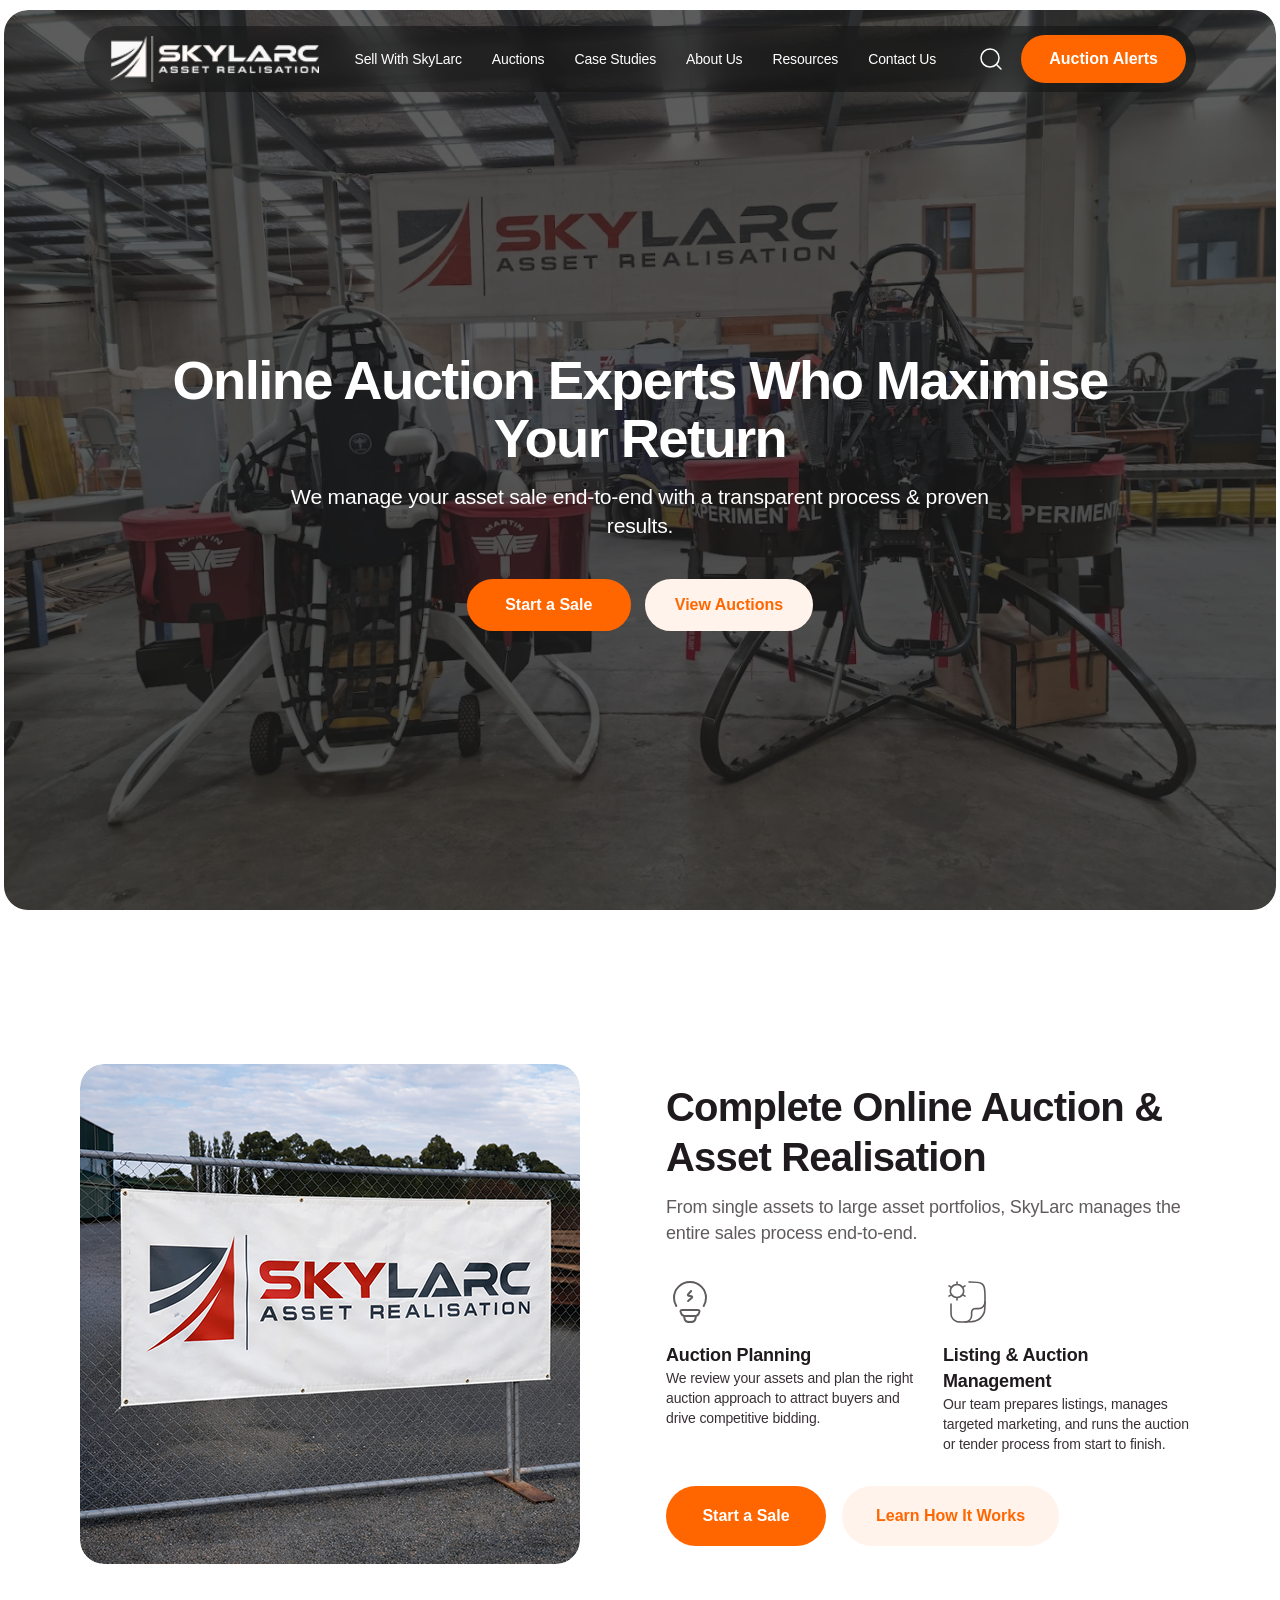
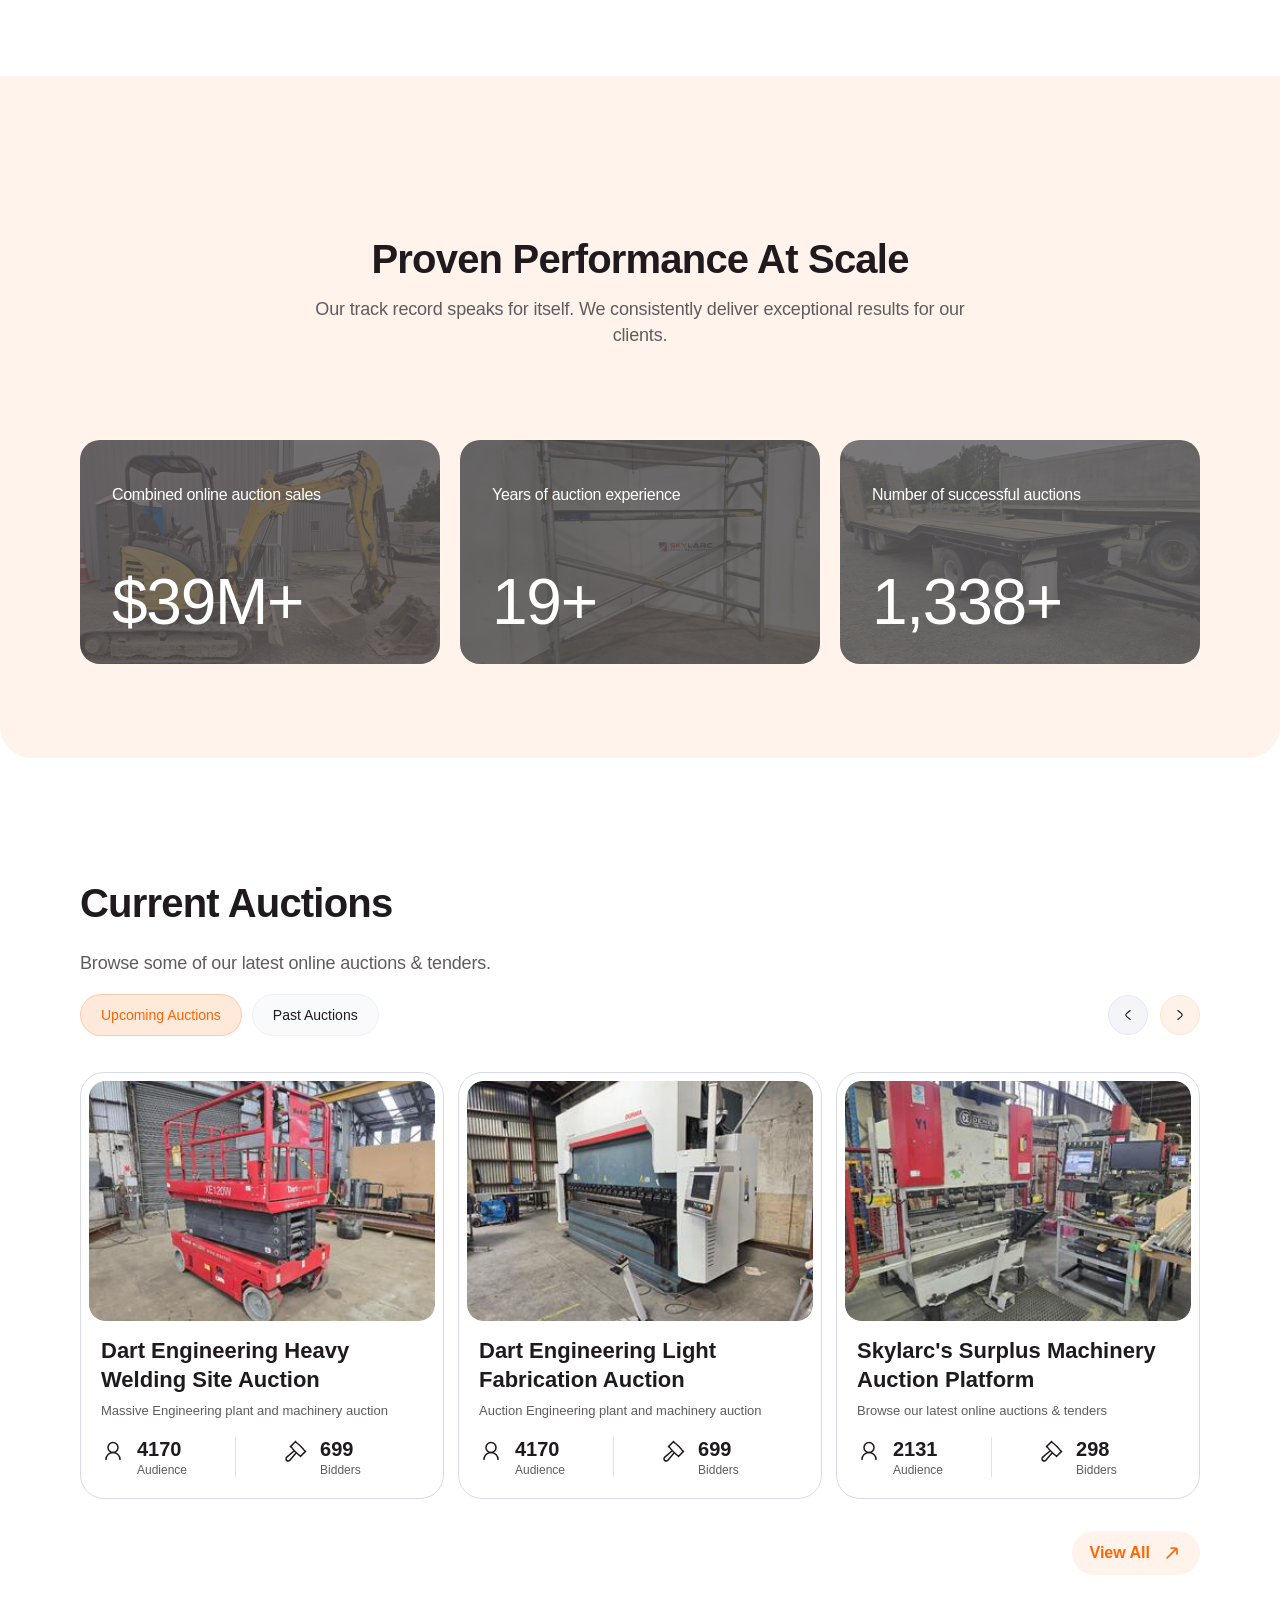
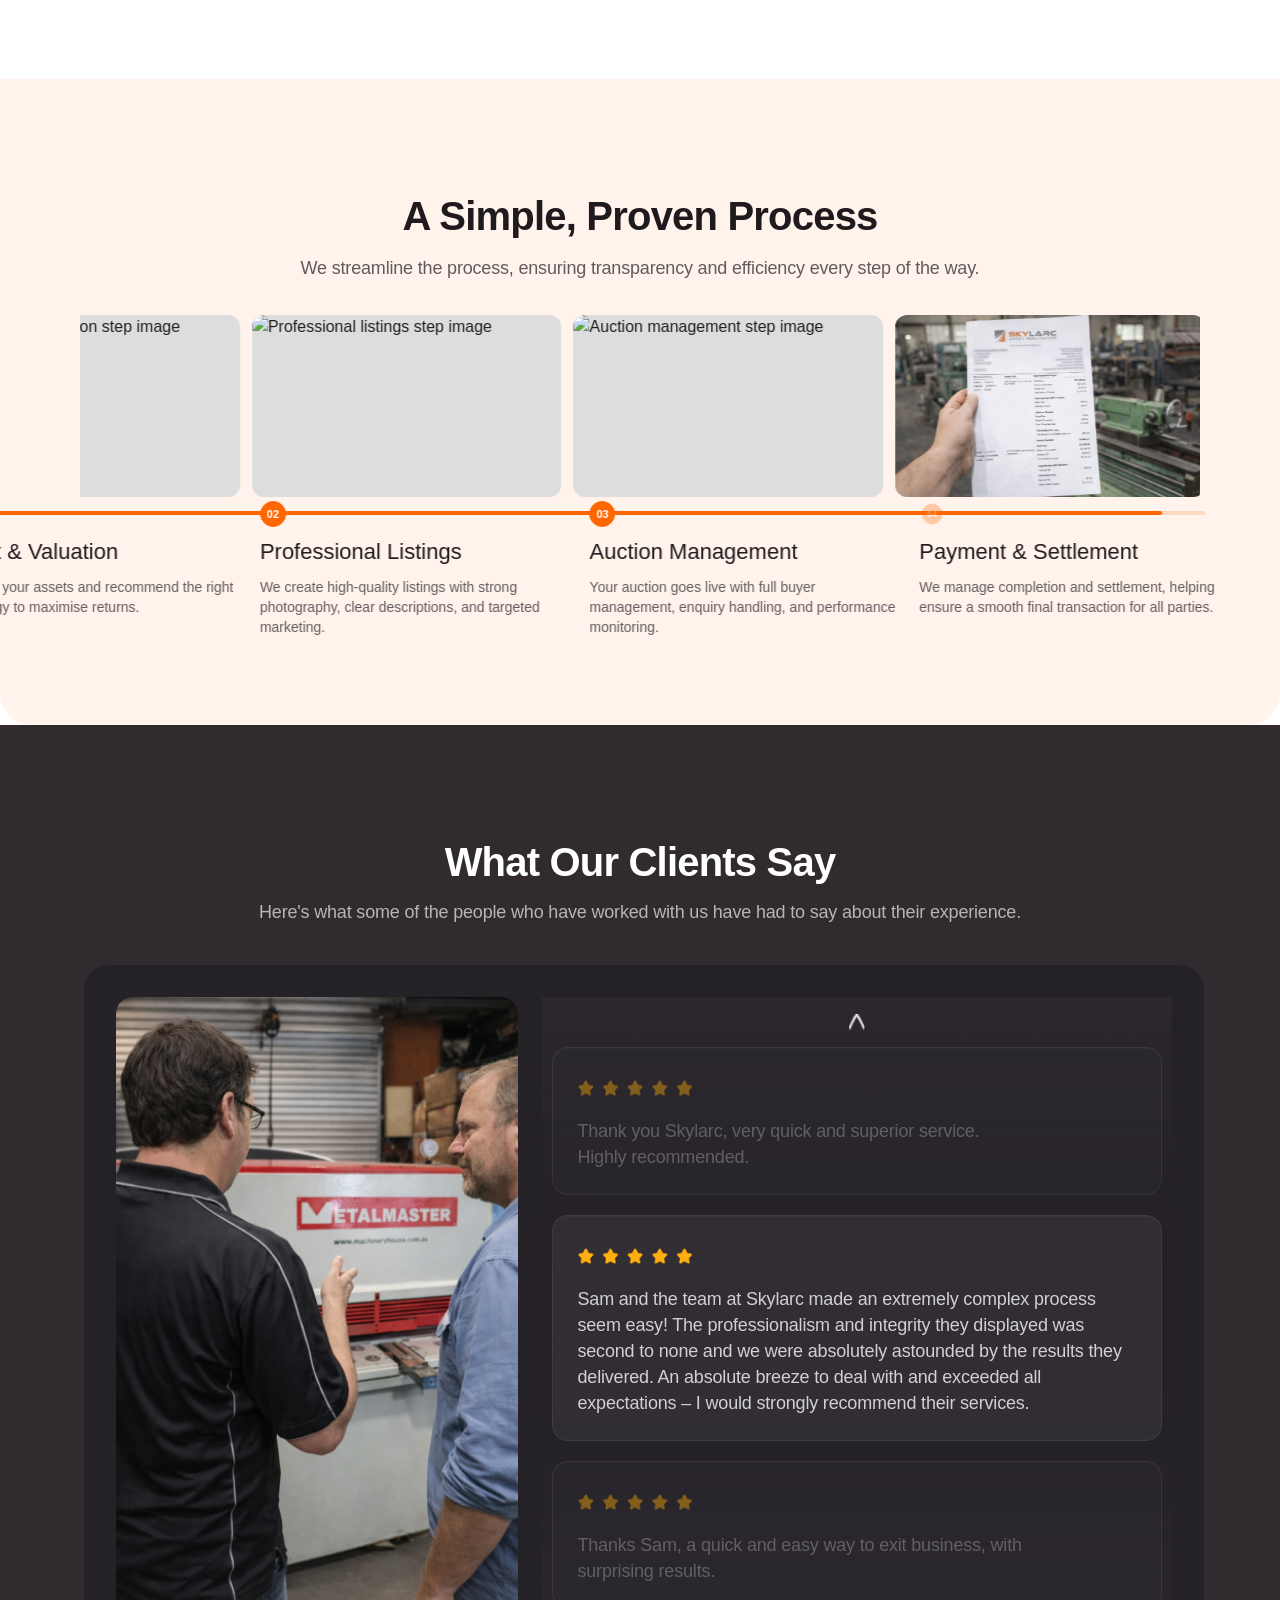
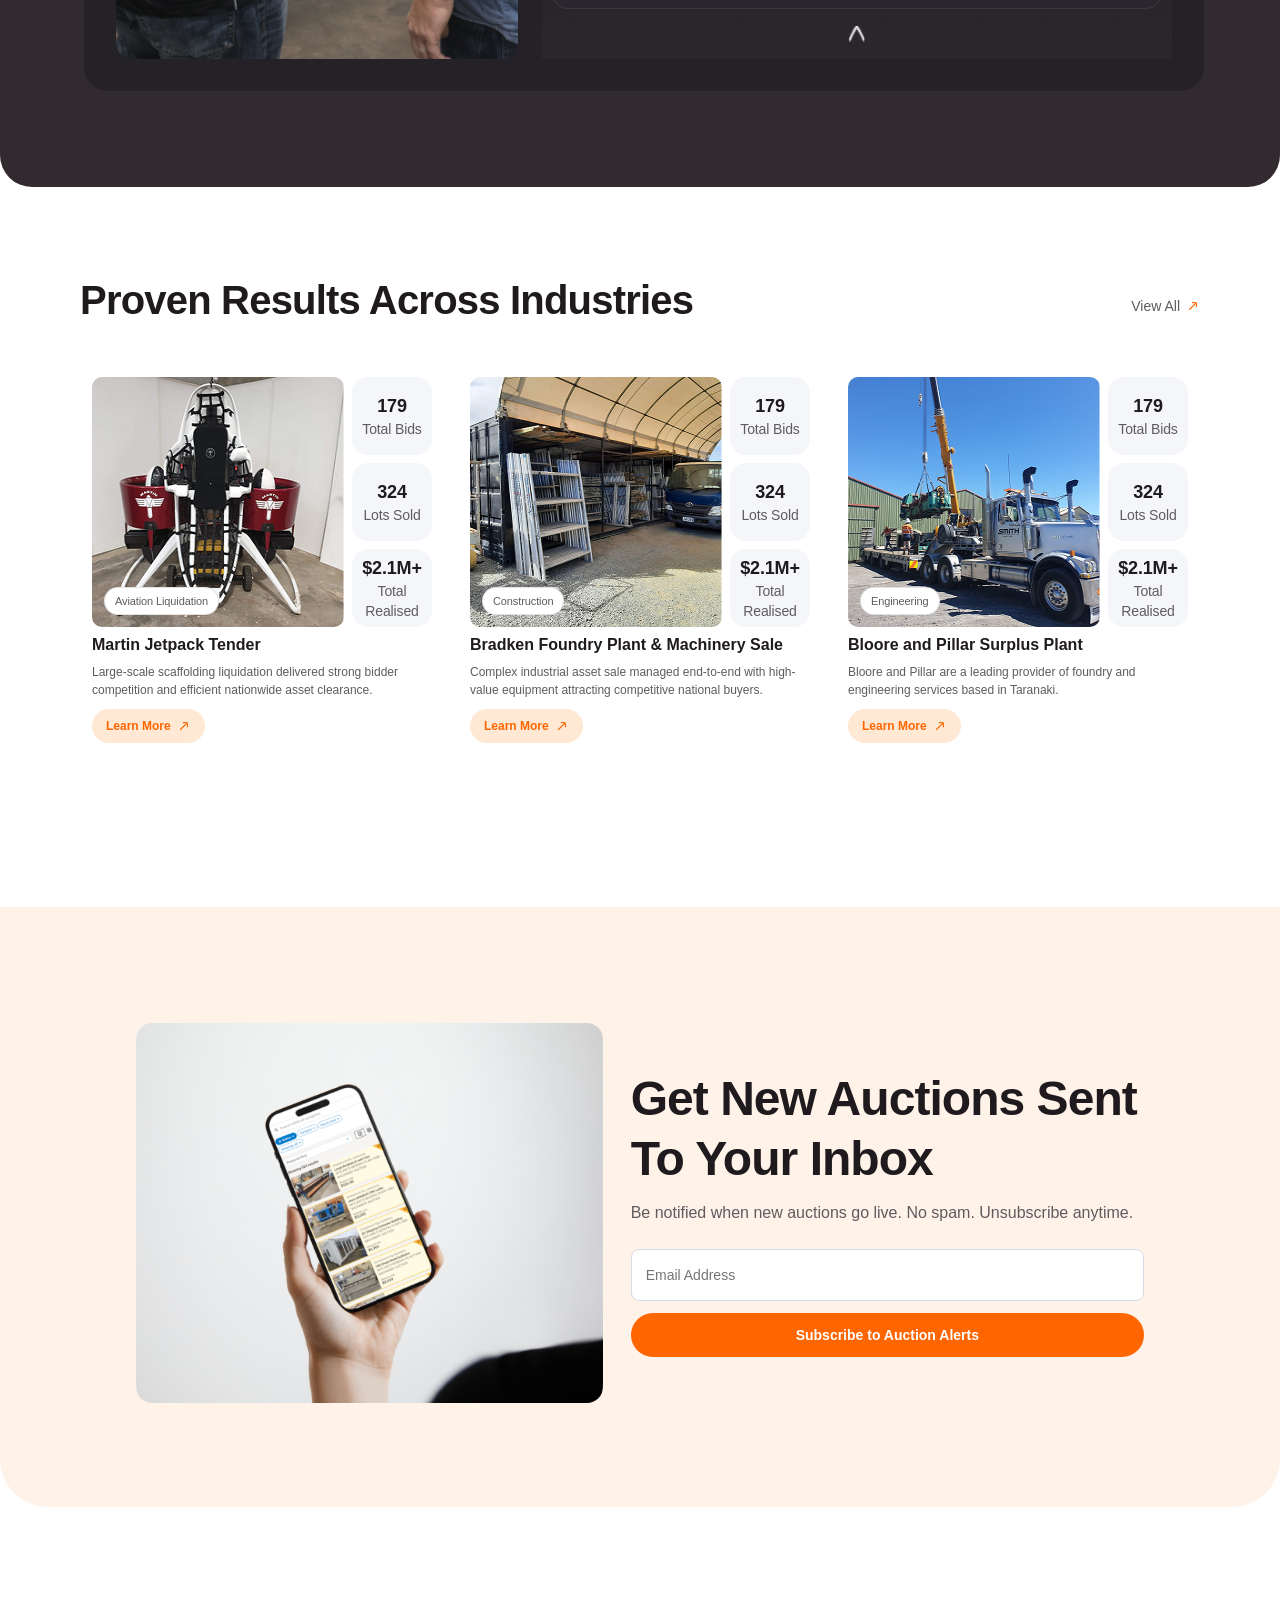
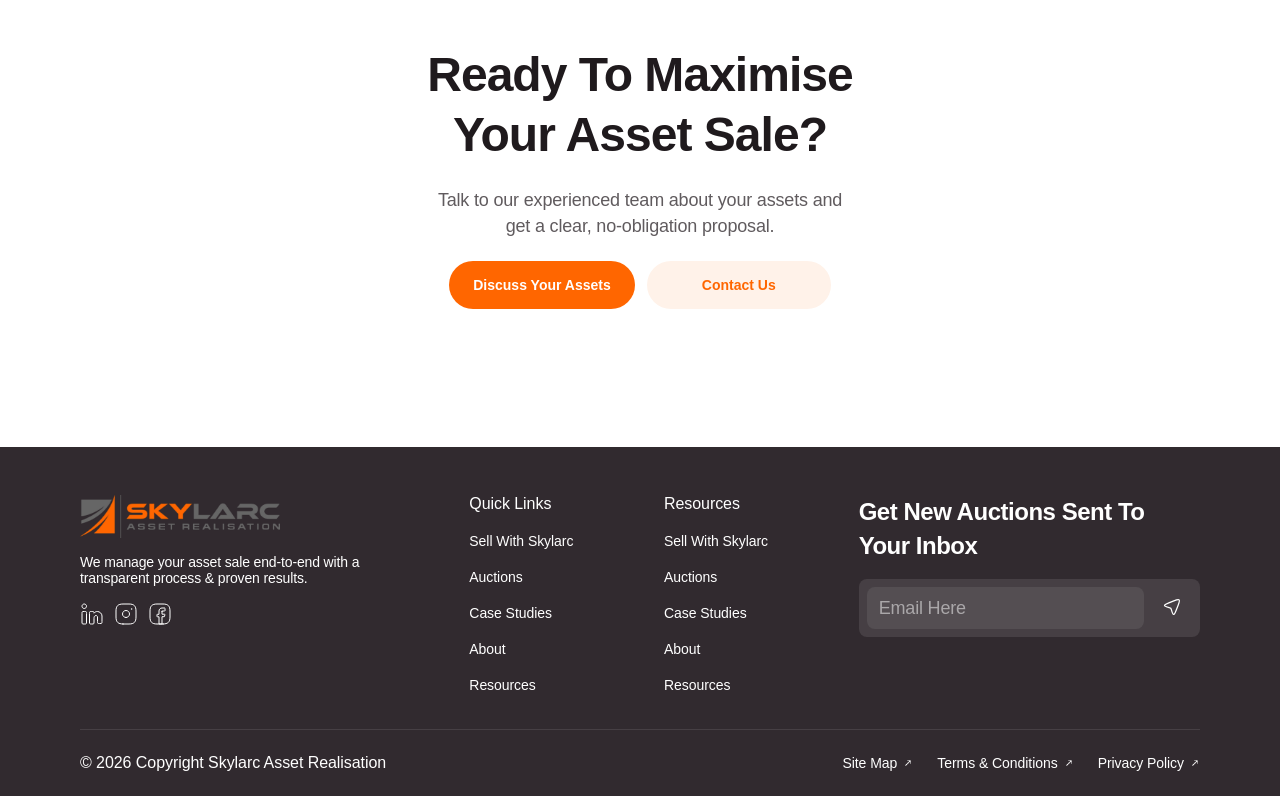
==== commit 44698fb0: "responsiveness" ====
--- a/index.html
+++ b/index.html
@@ -287,18 +287,22 @@
 
                     <div class="text-strip" id="textStrip">
                         <div class="step-text-block" data-index="0">
+                            <div class="step-badge step-badge--text" data-index="0">01</div>
                             <h3>Inspect &amp; Valuation</h3>
                             <p>We assess your assets and recommend the right sale strategy to maximise returns.</p>
                         </div>
                         <div class="step-text-block" data-index="1">
+                            <div class="step-badge step-badge--text" data-index="1">02</div>
                             <h3>Professional Listings</h3>
                             <p>We create high-quality listings with strong photography, clear descriptions, and targeted marketing.</p>
                         </div>
                         <div class="step-text-block" data-index="2">
+                            <div class="step-badge step-badge--text" data-index="2">03</div>
                             <h3>Auction Management</h3>
                             <p>Your auction goes live with full buyer management, enquiry handling, and performance monitoring.</p>
                         </div>
                         <div class="step-text-block" data-index="3">
+                            <div class="step-badge step-badge--text" data-index="3">04</div>
                             <h3>Payment &amp; Settlement</h3>
                             <p>We manage completion and settlement, helping ensure a smooth final transaction for all parties.</p>
                         </div>
--- a/styles.css
+++ b/styles.css
@@ -49,10 +49,10 @@
 
 .home-page .home-main {
   width: 100%;
-  max-width: var(--home-content-max);
-  margin: 0 auto;
-  border-radius: var(--home-section-radius);
-  overflow: clip;
+  max-width: none;
+  margin: 0;
+  border-radius: 0;
+  overflow: visible;
 }
 
 .home-page .hero {
@@ -116,9 +116,9 @@
 .home-page .section-8-cta,
 .home-page .footer {
   width: 100%;
-  max-width: var(--home-content-max);
-  margin-left: auto;
-  margin-right: auto;
+  max-width: none;
+  margin-left: 0;
+  margin-right: 0;
   padding-left: var(--home-side-padding);
   padding-right: var(--home-side-padding);
 }
@@ -129,6 +129,35 @@
 
 .home-page .btn:hover {
   transform: translateY(-1px);
+}
+
+/* Global full-width page layout (all site pages) */
+body.home-page main,
+body.sell-page main,
+body.about-page main,
+body.auctions-page main,
+body.auction-single-page main,
+body.case-studies-page main,
+body.terms-page main,
+body.resources-page main {
+  width: 100%;
+  max-width: none;
+  margin-left: 0;
+  margin-right: 0;
+}
+
+body.home-page main > section,
+body.sell-page main > section,
+body.about-page main > section,
+body.auctions-page main > section,
+body.auction-single-page main > section,
+body.case-studies-page main > section,
+body.terms-page main > section,
+body.resources-page main > section {
+  width: 100%;
+  max-width: none;
+  margin-left: 0;
+  margin-right: 0;
 }
 
 @media (max-width: 1279px) {
@@ -2360,6 +2389,31 @@
   min-width: 160px;
 }
 
+/* Unified button interaction effect (same feel as index banner CTA) */
+.btn,
+a[class*="btn"],
+button[class*="btn"],
+.section-3__tab,
+.section-3__view-all,
+.industry-card__link,
+.section-7__form button,
+.footer__newsletter-button {
+  transition: transform 220ms ease, box-shadow 220ms ease, background-color 220ms ease, color 220ms ease, border-color 220ms ease;
+}
+
+.btn:hover,
+a[class*="btn"]:hover,
+button[class*="btn"]:hover,
+.section-3__tab:hover,
+.section-3__view-all:hover,
+.industry-card__link:hover,
+.section-7__form button:hover,
+.footer__newsletter-button:hover {
+  transform: translateY(-1px);
+  box-shadow: 0 8px 16px rgba(17, 17, 17, 0.12);
+  text-decoration: none;
+}
+
 .btn--primary {
   background-color: var(--color-primary);
   color: var(--color-white);
@@ -2370,7 +2424,7 @@
 .btn--primary:hover {
   background-color: var(--color-primary);
   border-color: var(--color-primary);
-  text-decoration: underline;
+  text-decoration: none;
 }
 
 .btn--secondary {
@@ -2408,7 +2462,7 @@
 
 .btn--navbar-primary:hover {
   background-color: var(--color-primary);
-  text-decoration: underline;
+  text-decoration: none;
 }
 
 /* ============================================
@@ -2769,16 +2823,17 @@
    ============================================ */
 
 .section-4-placeholder {
-  width: min(1440px, 100%);
+  width: 100%;
+  max-width: none;
   height: 842px;
   opacity: 1;
   display: flex;
   flex-direction: column;
   gap: 10px;
-  margin: 0 auto;
+  margin: 0;
   background: #FFF3EB;
   border-radius: 0 0 32px 32px;
-  padding: 120px 40px 56px;
+  padding: 120px 40px 156px;
 }
 
 .section-4__header {
@@ -2787,7 +2842,8 @@
 }
 
 .section-4__title {
-  width: min(1440px, 100%);
+  width: 100%;
+  max-width: none;
   height: 52px;
   font-family: Geist, -apple-system, BlinkMacSystemFont, 'Segoe UI', sans-serif;
   font-size: 40px;
@@ -2801,7 +2857,8 @@
 }
 
 .section-4__subtitle {
-  width: min(1440px, 100%);
+  width: 100%;
+  max-width: none;
   height: 26px;
   font-family: Geist, -apple-system, BlinkMacSystemFont, 'Segoe UI', sans-serif;
   font-size: 18px;
@@ -2994,7 +3051,7 @@
   height: auto;
   min-height: 0;
   padding-top: 56px;
-  padding-bottom: 32px;
+  padding-bottom: 120px;
 }
 
 .process-scroll-track .process-heading {
@@ -3019,7 +3076,7 @@
 .process-scroll-track .step-card {
   flex: 0 0 calc((100cqi - 3 * var(--process-gap)) / 3.5);
   width: calc((100cqi - 3 * var(--process-gap)) / 3.5);
-  height: 160px;
+  height: 182px;
   border-radius: 12px;
   overflow: hidden;
   background: #ddd;
@@ -3035,7 +3092,7 @@
 .process-scroll-track .timeline-row {
   width: max-content;
   will-change: transform;
-  margin-top: 12px;
+  margin-top: 20px;
   display: flex;
   flex-direction: column;
   align-items: stretch;
@@ -3112,6 +3169,22 @@
   flex: 0 0 calc((100cqi - 3 * var(--process-gap)) / 3.5);
   width: calc((100cqi - 3 * var(--process-gap)) / 3.5);
   box-sizing: border-box;
+}
+
+.process-scroll-track .step-badge--text {
+  margin-bottom: 8px;
+}
+
+@media (min-width: 768px) {
+  .process-scroll-track .badges-row {
+    display: none;
+  }
+
+  .process-scroll-track .step-text-block .step-badge--text {
+    position: relative;
+    top: -28px;
+    margin-bottom: -16px;
+  }
 }
 
 .process-scroll-track .step-text-block h3 {
@@ -4218,22 +4291,24 @@
 }
 
 .about-main {
-  width: min(1440px, 100%);
+  width: 100%;
+  max-width: none;
   height: auto;
-  border-radius: 32px;
+  border-radius: 0;
   opacity: 1;
-  margin: 0 auto;
+  margin: 0;
   padding: 0;
-  overflow: hidden;
+  overflow: visible;
   background: #ffffff;
 }
 
 .about-hero {
   position: relative;
-  width: calc(100% - 8px);
-  height: 580px;
+  width: 100%;
+  height: clamp(600px, 80vh, 760px);
   border-radius: 24px;
-  margin: 10px auto;
+  border: 4px solid #ffffff;
+  margin: 0;
   opacity: 1;
   display: flex;
   flex-direction: column;
@@ -4247,17 +4322,16 @@
   position: absolute;
   inset: 0;
   border-radius: 24px;
-  background: url("assets/about-banner.png") center/cover no-repeat;
+  background: url("assets/about-banner.png") center 18% / cover no-repeat;
   z-index: 0;
-  animation: aboutHeroImageEntry 2.1s ease-out 0.35s forwards,
-             aboutHeroImageAdjust 1s ease-in-out 3.9s forwards;
+  animation: aboutHeroImageEntry 1.15s ease-out forwards;
 }
 
 .about-hero__overlay {
   position: absolute;
   inset: 0;
   border-radius: 24px;
-  background: linear-gradient(90deg, rgba(30, 30, 30, 0.9) 16%, rgba(30, 30, 30, 0.55) 48%, rgba(30, 30, 30, 0.08) 85%);
+  background: linear-gradient(90deg, rgba(20, 20, 20, 0.82) 15%, rgba(20, 20, 20, 0.42) 46%, rgba(20, 20, 20, 0.04) 86%);
   z-index: 1;
 }
 
@@ -4265,14 +4339,13 @@
   position: relative;
   z-index: 2;
   max-width: 760px;
-  padding: 160px 56px 70px;
-  top: 80px;
+  padding: clamp(180px, 30vh, 240px) 56px 70px;
 }
 
 .about-hero__content h1 {
   margin: 0;
   font-family: Geist, -apple-system, BlinkMacSystemFont, 'Segoe UI', sans-serif;
-  font-size: 56px;
+  font-size: clamp(50px, 4.1vw, 56px);
   font-weight: 600;
   line-height: 1.1;
   color: #ffffff;
@@ -4281,51 +4354,42 @@
 .about-hero__content p {
   margin: 18px 0 0;
   font-family: Geist, -apple-system, BlinkMacSystemFont, 'Segoe UI', sans-serif;
-  font-size: 20px;
-  line-height: 30px;
+  font-size: clamp(17px, 1.4vw, 18px);
+  line-height: 1.5;
   color: rgba(255, 255, 255, 0.86);
 }
 
 .about-hero__line {
   display: block;
   opacity: 0;
-  transform: translateY(28px);
-  animation: aboutHeroTextRise 0.95s ease-out forwards;
+  transform: translateY(30px);
+  animation: aboutHeroTextRise 0.7s ease-out forwards;
 }
 
 .about-hero__line--1 {
-  animation-delay: 2.8s;
+  animation-delay: 1.25s;
 }
 
 .about-hero__line--2 {
-  animation-delay: 3.06s;
+  animation-delay: 1.48s;
 }
 
 .about-hero__line--3 {
-  animation-delay: 3.32s;
+  animation-delay: 1.72s;
 }
 
 .about-hero__line--4 {
-  animation-delay: 3.58s;
+  animation-delay: 1.96s;
 }
 
 @keyframes aboutHeroImageEntry {
-  0% {
+  from {
     opacity: 0;
-    transform: translateY(-72px) scale(0.9);
-  }
-  100% {
+    transform: scale(1.08);
+  }
+  to {
     opacity: 1;
-    transform: translateY(0) scale(0.94);
-  }
-}
-
-@keyframes aboutHeroImageAdjust {
-  from {
-    transform: translateY(0) scale(0.94);
-  }
-  to {
-    transform: translateY(4px) scale(1.01);
+    transform: scale(1);
   }
 }
 
@@ -4678,15 +4742,15 @@
 }
 
 .about-different-section {
-  width: 1440px;
-  max-width: 100%;
+  width: 100%;
+  max-width: none;
   height: auto;
   opacity: 1;
   gap: 10px;
-  margin: 24px auto 0;
+  margin: 0;
   border-radius: 24px;
   background: #ffffff;
-  padding: clamp(28px, 4vw, 54px) clamp(20px, 3vw, 44px);
+  padding: clamp(56px, 5vw, 72px) clamp(40px, 5.5vw, 80px);
   display: grid;
   grid-template-columns: minmax(0, 1fr) minmax(0, 1.45fr);
   column-gap: clamp(18px, 2.5vw, 40px);
@@ -4838,18 +4902,19 @@
 }
 
 .about-block--team {
-  width: 1440px;
-  max-width: 100%;
+  width: 100%;
+  max-width: none;
   height: auto;
   opacity: 1;
   gap: 10px;
-  margin: 24px auto 0;
+  margin: 0;
   background: #fff3eb;
+  border-radius: 24px;
   display: flex;
   flex-direction: column;
   align-items: center;
   box-sizing: border-box;
-  padding: clamp(28px, 4vw, 40px) clamp(16px, 3vw, 40px);
+  padding: clamp(56px, 5vw, 72px) clamp(40px, 5.5vw, 80px);
 }
 
 .about-block--team .about-section-title {
@@ -4869,12 +4934,12 @@
 .about-block--team .about-team-subtitle {
   display: block;
   width: min(100%, 720px);
-  margin: 8px auto 0;
+  margin: 12px auto 0;
   padding-inline: clamp(8px, 2vw, 16px);
   box-sizing: border-box;
   font-family: Geist, -apple-system, BlinkMacSystemFont, 'Segoe UI', sans-serif;
   font-weight: 400;
-  font-size: clamp(15px, 1.5vw, 18px);
+  font-size: clamp(16px, 1.55vw, 19px);
   line-height: 1.45;
   letter-spacing: -0.01em;
   text-align: center;
@@ -4884,7 +4949,7 @@
 }
 
 .about-team-grid {
-  margin-top: 20px;
+  margin-top: 26px;
   display: grid;
   grid-template-columns: repeat(3, minmax(0, 1fr));
   gap: clamp(10px, 1.5vw, 14px);
@@ -4914,10 +4979,12 @@
   display: block;
   overflow: hidden;
   transition: transform 0.45s ease;
+  transform-origin: center center;
+  will-change: transform;
 }
 
 .about-team-card:hover .about-team-card__image {
-  transform: scale(1.06);
+  transform: scale(1.04);
 }
 
 .about-team-card__meta {
@@ -4939,15 +5006,15 @@
 
 .about-team-card__meta h3 {
   margin: 0;
-  font-size: 24px;
-  line-height: 32px;
+  font-size: 26px;
+  line-height: 34px;
   color: #1f1a1d;
 }
 
 .about-team-card__meta p {
   margin: 4px 0 0;
-  font-size: 14px;
-  line-height: 20px;
+  font-size: 15px;
+  line-height: 22px;
   color: #605b5e;
   overflow-wrap: break-word;
 }
@@ -4993,18 +5060,20 @@
 }
 
 .sell-main {
-  width: min(1440px, 100%);
-  margin: 0 auto;
-  border-radius: 32px;
-  overflow: hidden;
+  width: 100%;
+  max-width: none;
+  margin: 0;
+  border-radius: 0;
+  overflow: visible;
 }
 
 .sell-hero {
   position: relative;
-  width: calc(100% - 8px);
-  height: 580px;
+  width: 100%;
+  height: clamp(560px, 76vh, 720px);
   border-radius: 24px;
-  margin: 10px auto;
+  border: 4px solid #ffffff;
+  margin: 0;
   overflow: hidden;
   background: #111;
 }
@@ -5030,18 +5099,19 @@
   position: relative;
   z-index: 2;
   max-width: 760px;
-  padding: 220px 56px 70px;
+  padding: clamp(180px, 30vh, 240px) 56px 70px;
 }
 
 .sell-hero__content h1 {
   margin: 0;
   font-family: Geist, -apple-system, BlinkMacSystemFont, 'Segoe UI', sans-serif;
-  width: 1264px;
-  height: 132px;
+  width: 100%;
+  max-width: 760px;
+  height: auto;
   opacity: 1;
-  font-size: 60px;
+  font-size: clamp(50px, 4.1vw, 56px);
   font-weight: 600;
-  line-height: 66px;
+  line-height: 1.1;
   letter-spacing: -0.03em;
   color: #ffffff;
 }
@@ -5049,8 +5119,8 @@
 .sell-hero__content p {
   margin: 18px 0 0;
   font-family: Geist, -apple-system, BlinkMacSystemFont, 'Segoe UI', sans-serif;
-  font-size: 20px;
-  line-height: 30px;
+  font-size: clamp(17px, 1.4vw, 18px);
+  line-height: 1.5;
   color: rgba(255, 255, 255, 0.86);
 }
 
@@ -5123,12 +5193,12 @@
 }
 
 .sell-trusted-section {
-  width: 1440px;
-  max-width: 100%;
+  width: 100%;
+  max-width: none;
   min-height: 838px;
   background: #ffffff;
   border-radius: 24px;
-  margin: 0 auto;
+  margin: 0;
   padding: 56px 44px;
   display: grid;
   grid-template-columns: 1fr 1.35fr;
@@ -5254,6 +5324,12 @@
   transition: transform 0.82s ease, opacity 0.82s ease;
 }
 
+.sell-trusted-section.sell-trusted--animate-ready {
+  opacity: 0;
+  transform: translateY(34px);
+  transition: transform 0.7s ease, opacity 0.7s ease;
+}
+
 .sell-trusted-section.sell-trusted--animate-ready .sell-trusted__content h2,
 .sell-trusted-section.sell-trusted--animate-ready .sell-trusted__content p,
 .sell-trusted-section.sell-trusted--animate-ready .sell-trusted__content .sell-trusted__list {
@@ -5276,6 +5352,11 @@
   opacity: 1;
 }
 
+.sell-trusted-section.sell-trusted--animate-ready.sell-trusted--in-view {
+  opacity: 1;
+  transform: translateY(0);
+}
+
 .sell-trusted-section.sell-trusted--animate-ready.sell-trusted--in-view .sell-trusted__img-main {
   transform: translateY(0);
 }
@@ -5301,20 +5382,22 @@
 }
 
 .sell-results-section {
-  width: 1440px;
-  max-width: 100%;
+  width: 100%;
+  max-width: none;
   height: 672px;
-  margin: 0 auto;
-  padding: 0;
+  margin: 0;
+  padding: 0 0 40px;
   background: #ffffff;
   display: flex;
   gap: 10px;
+  border-bottom-left-radius: 24px;
+  border-bottom-right-radius: 24px;
 }
 
 .sell-results__panel {
   width: 100%;
   height: 100%;
-  margin: 0 auto;
+  margin: 0;
   border-radius: 24px;
   background: #1f1a20;
   padding: 72px 84px;
@@ -5385,6 +5468,12 @@
   transition: transform 0.8s ease, opacity 0.8s ease;
 }
 
+.sell-results-section.sell-results--animate-ready {
+  opacity: 0;
+  transform: translateY(34px);
+  transition: transform 0.7s ease, opacity 0.7s ease;
+}
+
 .sell-results-section.sell-results--animate-ready .sell-results__description {
   opacity: 0;
   transform: translateX(66px);
@@ -5408,6 +5497,11 @@
 .sell-results-section.sell-results--animate-ready.sell-results--in-view .sell-results__stat-item h3,
 .sell-results-section.sell-results--animate-ready.sell-results--in-view .sell-results__stat-item p {
   opacity: 1;
+}
+
+.sell-results-section.sell-results--animate-ready.sell-results--in-view {
+  opacity: 1;
+  transform: translateY(0);
 }
 
 .sell-results-section.sell-results--animate-ready.sell-results--in-view .sell-results__title-wrap {
@@ -5454,11 +5548,12 @@
 }
 
 .sell-faq-section {
-  width: 1440px;
-  max-width: 100%;
+  width: 100%;
+  max-width: none;
   background: #ffffff;
-  margin: 0 auto;
-  padding: 72px 44px 80px;
+  margin: 0;
+  padding: 72px 80px 80px;
+  border-radius: 24px;
 }
 
 .sell-faq__container {
@@ -5502,16 +5597,16 @@
 
 .sell-faq__list details {
   width: 100%;
-  min-height: 74px;
+  min-height: 0;
   border-radius: 16px;
   border: 1px solid #eceff3;
   background: #f6f7f9;
   overflow: hidden;
-  transition: background-color 0.2s ease, border-color 0.2s ease, box-shadow 0.2s ease;
+  transition: background-color 0.3s ease, border-color 0.3s ease;
 }
 
 .sell-faq__list details:not([open]) {
-  height: 74px;
+  height: auto;
 }
 
 .sell-faq__list details:hover {
@@ -5522,7 +5617,7 @@
 .sell-faq__list details[open] {
   border-color: #dfe5ed;
   background: #ffffff;
-  box-shadow: 0 8px 22px rgba(24, 39, 75, 0.08);
+  box-shadow: none;
 }
 
 .sell-faq__list summary {
@@ -5551,10 +5646,11 @@
 }
 
 .sell-faq__lead-question {
-  width: 952px;
-  max-width: 100%;
-  height: 52px;
-  display: block;
+  width: auto;
+  max-width: none;
+  min-height: 24px;
+  display: inline-flex;
+  align-items: center;
   font-family: Geist, -apple-system, BlinkMacSystemFont, "Segoe UI", sans-serif;
   font-weight: 400;
   font-size: 18px;
@@ -5578,18 +5674,16 @@
   width: 24px;
   height: 24px;
   display: block;
+  transition: transform 1.15s cubic-bezier(0.22, 0.61, 0.36, 1);
 }
 
 .sell-faq__arrow .arrow-up {
-  display: none;
+  display: none !important;
 }
 
 .sell-faq__list details[open] .sell-faq__arrow .arrow-down {
-  display: none;
-}
-
-.sell-faq__list details[open] .sell-faq__arrow .arrow-up {
   display: block;
+  transform: rotate(180deg);
 }
 
 .sell-faq__list p {
@@ -5604,24 +5698,24 @@
   max-height: 0;
   opacity: 0;
   overflow: hidden;
-  transform: translateY(-6px);
-  transition: max-height 1.05s ease, opacity 0.8s ease, transform 0.8s ease, padding-bottom 0.8s ease;
+  transform: translateY(-4px);
+  transition: max-height 1.15s cubic-bezier(0.22, 0.61, 0.36, 1), opacity 0.95s ease, transform 0.95s ease, padding-bottom 1.15s cubic-bezier(0.22, 0.61, 0.36, 1);
 }
 
 .sell-faq__list details[open] p {
-  max-height: 220px;
+  max-height: 320px;
   opacity: 1;
   transform: translateY(0);
   padding-bottom: 24px;
-  transition-delay: 0s, 0.14s, 0.14s, 0s;
+  transition-delay: 0s;
 }
 
 .sell-faq-section.sell-faq--animate-ready .sell-faq__title,
 .sell-faq-section.sell-faq--animate-ready .sell-faq__subtitle,
 .sell-faq-section.sell-faq--animate-ready .sell-faq__list details {
   opacity: 0;
-  transform: translateY(34px);
-  transition: transforms 1.9s ease, opacity 0.7s ease;
+  transform: translateY(16px);
+  transition: transform 0.55s ease-out, opacity 0.55s ease-out;
 }
 
 .sell-faq-section.sell-faq--animate-ready.sell-faq--in-view .sell-faq__title,
@@ -5654,14 +5748,13 @@
 }
 
 .sell-pricing-section {
-  width: 1440px;
-  max-width: 100%;
-  height: 646px;
-  margin: 0 auto;
-  padding: 144px 80px;
+  width: 100%;
+  max-width: none;
+  height: auto;
+  margin: 0;
+  padding: 88px 80px;
   gap: 80px;
-  border-bottom-right-radius: 48px;
-  border-bottom-left-radius: 48px;
+  border-radius: 24px;
   background: #fff3eb;
   display: flex;
   align-items: center;
@@ -5669,6 +5762,8 @@
 
 .sell-pricing__content {
   width: 100%;
+  max-width: 1280px;
+  margin: 0 auto;
   display: grid;
   grid-template-columns: 1fr 1fr;
   gap: 80px;
@@ -5691,8 +5786,8 @@
 
 .sell-pricing__text {
   margin: 12px 0 0;
-  font-size: 14px;
-  line-height: 1.5;
+  font-size: 16px;
+  line-height: 1.55;
   color: #5b555a;
 }
 
@@ -5707,8 +5802,8 @@
 .sell-pricing__list li {
   position: relative;
   padding-left: 20px;
-  font-size: 13px;
-  line-height: 1.4;
+  font-size: 15px;
+  line-height: 1.5;
   color: #373136;
 }
 
@@ -5776,7 +5871,7 @@
 @media (max-width: 1024px) {
   .sell-pricing-section {
     height: auto;
-    padding: 72px 24px;
+    padding: 72px 40px;
   }
 
   .sell-pricing__content {
@@ -7276,15 +7371,14 @@
   overflow: hidden;
   background: url("./assets/2149947478 1.png") center/cover no-repeat;
   background-color: #1a1a2e;
-  animation: contactHeroImageEntry 2.1s ease-out 0.25s forwards,
-             contactHeroImageAdjust 1s ease-in-out 4.45s forwards;
+  animation: contactHeroImageEntry 1.15s ease-out forwards;
 }
 
 .contact-page .contact-hero-bg::after {
   content: "";
   position: absolute;
   inset: 0;
-  background: linear-gradient(90deg, rgba(30, 30, 30, 0.9) 16%, rgba(30, 30, 30, 0.55) 48%, rgba(30, 30, 30, 0.08) 85%);
+  background: linear-gradient(90deg, rgba(20, 20, 20, 0.68) 16%, rgba(20, 20, 20, 0.3) 48%, rgba(20, 20, 20, 0.04) 85%);
 }
 
 .contact-page .contact-hero-inner {
@@ -7340,7 +7434,7 @@
   align-self: flex-end;
   position: relative;
   top: 320px;
-  box-shadow: 0 8px 40px rgba(0, 0, 0, 0.25);
+  box-shadow: 0 14px 24px rgba(0, 0, 0, 0.1);
 }
 
 .contact-page .contact-form-card h3,
@@ -7436,22 +7530,13 @@
 }
 
 @keyframes contactHeroImageEntry {
-  0% {
+  from {
     opacity: 0;
-    transform: translateX(-68px) scale(1.14);
-  }
-  100% {
+    transform: scale(1.08);
+  }
+  to {
     opacity: 1;
-    transform: translateX(24px) scale(0.94);
-  }
-}
-
-@keyframes contactHeroImageAdjust {
-  from {
-    transform: translateX(24px) scale(0.94);
-  }
-  to {
-    transform: translateX(0) scale(1);
+    transform: scale(1);
   }
 }
 
@@ -7478,10 +7563,16 @@
 }
 
 .contact-page .contact-details-section {
-  padding: 140px 80px 88px;
+  padding: 48px 80px 88px;
   display: flex;
   flex-direction: column;
   gap: 48px;
+  width: 100%;
+  max-width: none;
+  margin: 0;
+  border-radius: 24px;
+  overflow: hidden;
+  background: #ffffff;
 }
 
 .contact-page .contact-details-section.contact-details--animate-ready {
@@ -7521,11 +7612,22 @@
 }
 
 .contact-page .detail-icon-image {
-  width: 16px;
-  height: 16px;
+  width: 14px;
+  height: 14px;
   object-fit: contain;
-  display: block;
-  margin-bottom: 2px;
+  display: inline-block;
+  vertical-align: middle;
+  margin-bottom: 0;
+}
+
+.contact-page span.detail-icon-image {
+  font-size: 14px;
+  line-height: 14px;
+  width: 14px;
+  height: 14px;
+  display: inline-flex;
+  align-items: center;
+  justify-content: center;
 }
 
 .contact-page .detail-main {
@@ -7571,10 +7673,11 @@
   display: flex;
   align-items: center;
   gap: 48px;
-  width: min(1440px, 100%);
+  width: 100%;
+  max-width: none;
   min-height: 708px;
   border-radius: 24px;
-  margin: 0 auto;
+  margin: 0;
 }
 
 .contact-page .pickup-image {
@@ -7991,18 +8094,19 @@
 }
 
 main.resources-page {
-  width: min(1440px, 100vw);
-  margin: 0 auto;
+  width: 100%;
+  max-width: none;
+  margin: 0;
   background: #ffffff;
 }
 
 .resources-page .rs-hero {
   position: relative;
   width: calc(100% - 20px);
-  max-width: 1424px;
+  max-width: none;
   height: 640px;
   border-radius: 24px;
-  margin: 10px auto;
+  margin: 10px;
   overflow: hidden;
   background: url("assets/resource-page.png") center/cover no-repeat;
 }
@@ -8077,6 +8181,12 @@
 
 .resources-page .rs-faq-shell {
   padding: 42px 64px;
+  width: 100%;
+  max-width: none;
+  margin: 0;
+  border-radius: 24px;
+  overflow: hidden;
+  background: #ffffff;
 }
 
 .resources-page .rs-faq-shell.rs-faq--animate-ready .tab-vendor {
@@ -8390,7 +8500,8 @@
 }
 
 .resources-page .rs-lower-shell {
-  width: min(1440px, 100%);
+  width: 100%;
+  max-width: none;
   min-height: 1271px;
   padding: 144px 80px;
   display: flex;
@@ -8399,22 +8510,24 @@
   background: var(--rs-soft);
   border-left: 1px solid #d8dae5;
   border-right: 1px solid #d8dae5;
-  border-bottom-left-radius: 48px;
-  border-bottom-right-radius: 48px;
-  margin: 0 auto;
+  border-radius: 24px;
+  margin: 0;
+  overflow: hidden;
 }
 
 .resources-page .rs-bottom-layout {
-  width: min(1440px, 100%);
+  width: 100%;
+  max-width: none;
   height: 514px;
   display: flex;
   gap: 10px;
-  margin: 0 auto;
+  margin: 0;
   align-items: center;
   justify-content: center;
   position: relative;
   overflow: hidden;
   background: #ffffff;
+  border-radius: 24px;
 }
 
 .resources-page .rs-cta-content {
@@ -11789,16 +11902,18 @@
 }
 
 .case-studies-main {
-  width: min(1440px, 100%);
-  margin: 0 auto;
+  width: 100%;
+  max-width: none;
+  margin: 0;
 }
 
 .case-hero {
   position: relative;
-  width: calc(100% - 8px);
-  height: 580px;
-  margin: 10px auto 0;
+  width: 100%;
+  height: clamp(560px, 76vh, 720px);
+  margin: 0;
   border-radius: 24px;
+  border: 4px solid #ffffff;
   overflow: hidden;
   background: #111;
 }
@@ -11809,8 +11924,7 @@
   inset: 0;
   background: url("assets/case-study-banner.png") center/cover no-repeat;
   z-index: 0;
-  animation: caseHeroImageEntry 2.2s ease-out 0.3s forwards,
-             caseHeroImageAdjust 1s ease-in-out 3.8s forwards;
+  animation: caseHeroImageEntry 1.15s ease-out forwards;
 }
 
 .case-hero__overlay {
@@ -11824,65 +11938,56 @@
   position: relative;
   z-index: 2;
   max-width: 760px;
-  padding: 220px 56px 70px;
+  padding: clamp(180px, 30vh, 240px) 56px 70px;
 }
 
 .case-hero__content h1 {
   margin: 0;
   color: #ffffff;
-  font-size: 60px;
+  font-size: clamp(50px, 4.1vw, 56px);
   font-weight: 600;
-  line-height: 66px;
+  line-height: 1.1;
   letter-spacing: -0.03em;
 }
 
 .case-hero__content p {
   margin: 16px 0 0;
   color: rgba(255, 255, 255, 0.88);
-  font-size: 20px;
-  line-height: 30px;
+  font-size: clamp(17px, 1.4vw, 18px);
+  line-height: 1.5;
 }
 
 .case-hero__line {
   display: block;
   opacity: 0;
-  transform: translateY(28px);
-  animation: caseHeroTextRise 0.9s ease-out forwards;
+  transform: translateY(30px);
+  animation: caseHeroTextRise 0.7s ease-out forwards;
 }
 
 .case-hero__line--1 {
-  animation-delay: 2.75s;
+  animation-delay: 1.25s;
 }
 
 .case-hero__line--2 {
-  animation-delay: 2.98s;
+  animation-delay: 1.48s;
 }
 
 .case-hero__line--3 {
-  animation-delay: 3.22s;
+  animation-delay: 1.72s;
 }
 
 .case-hero__line--4 {
-  animation-delay: 3.46s;
+  animation-delay: 1.96s;
 }
 
 @keyframes caseHeroImageEntry {
-  0% {
+  from {
     opacity: 0;
-    transform: translate(-70px, 54px) scale(1.18);
-  }
-  100% {
+    transform: scale(1.08);
+  }
+  to {
     opacity: 1;
-    transform: translate(14px, -10px) scale(0.94);
-  }
-}
-
-@keyframes caseHeroImageAdjust {
-  from {
-    transform: translate(14px, -10px) scale(0.94);
-  }
-  to {
-    transform: translate(0, 0) scale(1);
+    transform: scale(1);
   }
 }
 
@@ -11898,11 +12003,11 @@
 }
 
 .case-filter-section {
-  width: min(1440px, 100%);
-  margin: 0 auto;
-  padding: 24px 24px 32px;
-  border-bottom-left-radius: 24px;
-  border-bottom-right-radius: 24px;
+  width: 100%;
+  max-width: none;
+  margin: 0;
+  padding: 32px 80px 40px;
+  border-radius: 24px;
   background: #ffffff;
 }
 
@@ -11996,6 +12101,54 @@
   background: transparent;
 }
 
+.case-filter-section .industry-card__media {
+  position: relative;
+}
+
+.case-filter-section .industry-card__media > .industry-card__tag {
+  position: absolute;
+  left: 12px;
+  bottom: 12px;
+  z-index: 2;
+  display: inline-flex;
+  align-items: center;
+  justify-content: center;
+  min-height: 26px;
+  padding: 5px 10px;
+  border-radius: 999px;
+  border: 1px solid rgba(96, 91, 94, 0.18);
+  background: #ffffff;
+  font-family: Geist, -apple-system, BlinkMacSystemFont, 'Segoe UI', sans-serif;
+  font-size: 11px;
+  font-weight: 500;
+  line-height: 16px;
+  letter-spacing: -0.01em;
+  color: #605b5e;
+}
+
+.case-filter-section .auctions-pagination {
+  margin-top: 24px;
+  gap: 12px;
+}
+
+.case-filter-section .auctions-pagination__page {
+  min-width: 36px;
+  height: 36px;
+  border-radius: 10px;
+  font-size: 14px;
+  line-height: 22px;
+}
+
+.case-filter-section .auctions-pagination__nav {
+  width: 34px;
+  height: 34px;
+}
+
+.case-filter-section .auctions-pagination__nav-icon {
+  width: 16px;
+  height: 16px;
+}
+
 .case-filter-section .industry-card__media img {
   height: 250px;
 }
@@ -12127,25 +12280,28 @@
 
 @media (min-width: 768px) and (max-width: 1024px) {
   .case-hero {
-    height: 500px;
+    width: 100%;
+    height: clamp(460px, 70vh, 560px);
+    margin: 0;
+    border-radius: 18px;
   }
 
   .case-hero__content {
-    padding: 200px 24px 48px;
+    padding: clamp(148px, 24vh, 192px) 32px 36px;
   }
 
   .case-hero__content h1 {
-    font-size: 46px;
-    line-height: 52px;
+    font-size: clamp(38px, 4.3vw, 42px);
+    line-height: 1.12;
   }
 
   .case-hero__content p {
-    font-size: 17px;
-    line-height: 26px;
+    font-size: 15px;
+    line-height: 23px;
   }
 
   .case-filter-section {
-    padding: 20px 16px 24px;
+    padding: 24px 40px 32px;
   }
 
   .case-filter__controls {
@@ -12211,9 +12367,8 @@
   }
 
   .case-filter-section {
-    padding: 16px 10px 20px;
-    border-bottom-left-radius: 16px;
-    border-bottom-right-radius: 16px;
+    padding: 20px 20px 24px;
+    border-radius: 16px;
   }
 
   .case-filter__controls {
@@ -13588,13 +13743,13 @@
 /* Sell page final responsive consistency */
 @media (min-width: 768px) and (max-width: 1024px) {
   .sell-main {
-    border-radius: 24px;
+    border-radius: 0;
   }
 
   .sell-hero {
-    width: calc(100% - 12px);
-    height: 500px;
-    margin: 8px auto;
+    width: 100%;
+    height: clamp(460px, 70vh, 560px);
+    margin: 0;
     border-radius: 18px;
   }
 
@@ -13604,19 +13759,19 @@
 
   .sell-hero__content {
     max-width: 100%;
-    padding: 170px 28px 36px;
+    padding: clamp(148px, 24vh, 192px) 32px 36px;
   }
 
   .sell-hero__content h1 {
     width: 100%;
     height: auto;
-    font-size: 46px;
-    line-height: 52px;
+    font-size: clamp(38px, 4.3vw, 42px);
+    line-height: 1.12;
   }
 
   .sell-hero__content p {
-    font-size: 17px;
-    line-height: 25px;
+    font-size: 15px;
+    line-height: 23px;
   }
 
   .sell-trusted-section {
@@ -14293,14 +14448,14 @@
 /* About page final responsive consistency */
 @media (min-width: 768px) and (max-width: 1024px) {
   .about-main {
-    border-radius: 24px;
+    border-radius: 0;
   }
 
   .about-hero {
-    width: calc(100% - 12px);
-    height: 500px;
+    width: 100%;
+    height: clamp(460px, 70vh, 560px);
     border-radius: 18px;
-    margin: 8px auto;
+    margin: 0;
   }
 
   .about-hero::before,
@@ -14310,17 +14465,17 @@
 
   .about-hero__content {
     max-width: 100%;
-    padding: 165px 24px 32px;
+    padding: clamp(148px, 24vh, 192px) 32px 36px;
   }
 
   .about-hero__content h1 {
-    font-size: 46px;
-    line-height: 52px;
+    font-size: clamp(38px, 4.3vw, 42px);
+    line-height: 1.12;
   }
 
   .about-hero__content p {
-    font-size: 16px;
-    line-height: 24px;
+    font-size: 15px;
+    line-height: 23px;
   }
 
   .about-mission-feature {
@@ -16354,6 +16509,58 @@
   display: block;
 }
 
+@media (min-width: 1025px) {
+  .home-page .section-8-cta {
+    width: 100%;
+    max-width: none;
+    margin-left: 0;
+    margin-right: 0;
+    height: 540px;
+    padding-top: 64px;
+    padding-bottom: 64px;
+    overflow: visible;
+    gap: 10px;
+    opacity: 1;
+  }
+
+  .home-page .section-8__sales-card,
+  .home-page .section-8__metrics-card {
+    width: 320px;
+    height: auto;
+    transform: none;
+  }
+
+  .home-page .section-8__sales-card {
+    left: 40px;
+    top: 126px;
+  }
+
+  .home-page .section-8__metrics-card {
+    right: 40px;
+    top: 42px;
+  }
+
+  .home-page .section-8__sales-card img,
+  .home-page .section-8__metrics-card img {
+    width: 100%;
+    height: auto;
+    object-fit: contain;
+    display: block;
+  }
+
+  .home-page .section-8__actions {
+    gap: 12px;
+    margin-top: 12px;
+  }
+
+  .home-page .section-8__btn-primary,
+  .home-page .section-8__btn-secondary {
+    height: 48px;
+    min-width: 184px;
+    padding: 0 24px;
+  }
+}
+
 @media (max-width: 1279px) {
   .home-page .section-1__title,
   .home-page .section-2__title,
@@ -16391,6 +16598,40 @@
   .home-page .section-8-cta {
     padding-top: 72px;
     padding-bottom: 72px;
+  }
+
+  .home-page .section-8-cta {
+    overflow: visible;
+  }
+
+  .home-page .section-8__sales-card,
+  .home-page .section-8__metrics-card {
+    width: 248px;
+    height: auto;
+    transform: none;
+  }
+
+  .home-page .section-8__sales-card {
+    left: 0;
+    top: 188px;
+  }
+
+  .home-page .section-8__metrics-card {
+    right: 0;
+    top: 58px;
+  }
+
+  .home-page .section-8__actions {
+    flex-wrap: nowrap;
+    gap: 10px;
+    margin-top: 10px;
+  }
+
+  .home-page .section-8__btn-primary,
+  .home-page .section-8__btn-secondary {
+    height: 44px;
+    min-width: 164px;
+    padding: 0 20px;
   }
 
   .home-page .footer {
@@ -16489,6 +16730,22 @@
   width: 26px;  /* numbers increase size */
   height: 26px;
   font-size: 11px;
+}
+
+@media (min-width: 768px) {
+  .home-page .process-scroll-track .badges-row {
+    display: none;
+  }
+
+  .home-page .process-scroll-track .timeline-row {
+    margin-top: 14px;
+  }
+
+  .home-page .process-scroll-track .step-text-block .step-badge--text {
+    position: relative;
+    top: -26px;
+    margin-bottom: -16px;
+  }
 }
 
 @media (min-width: 768px) and (max-width: 1024px) {
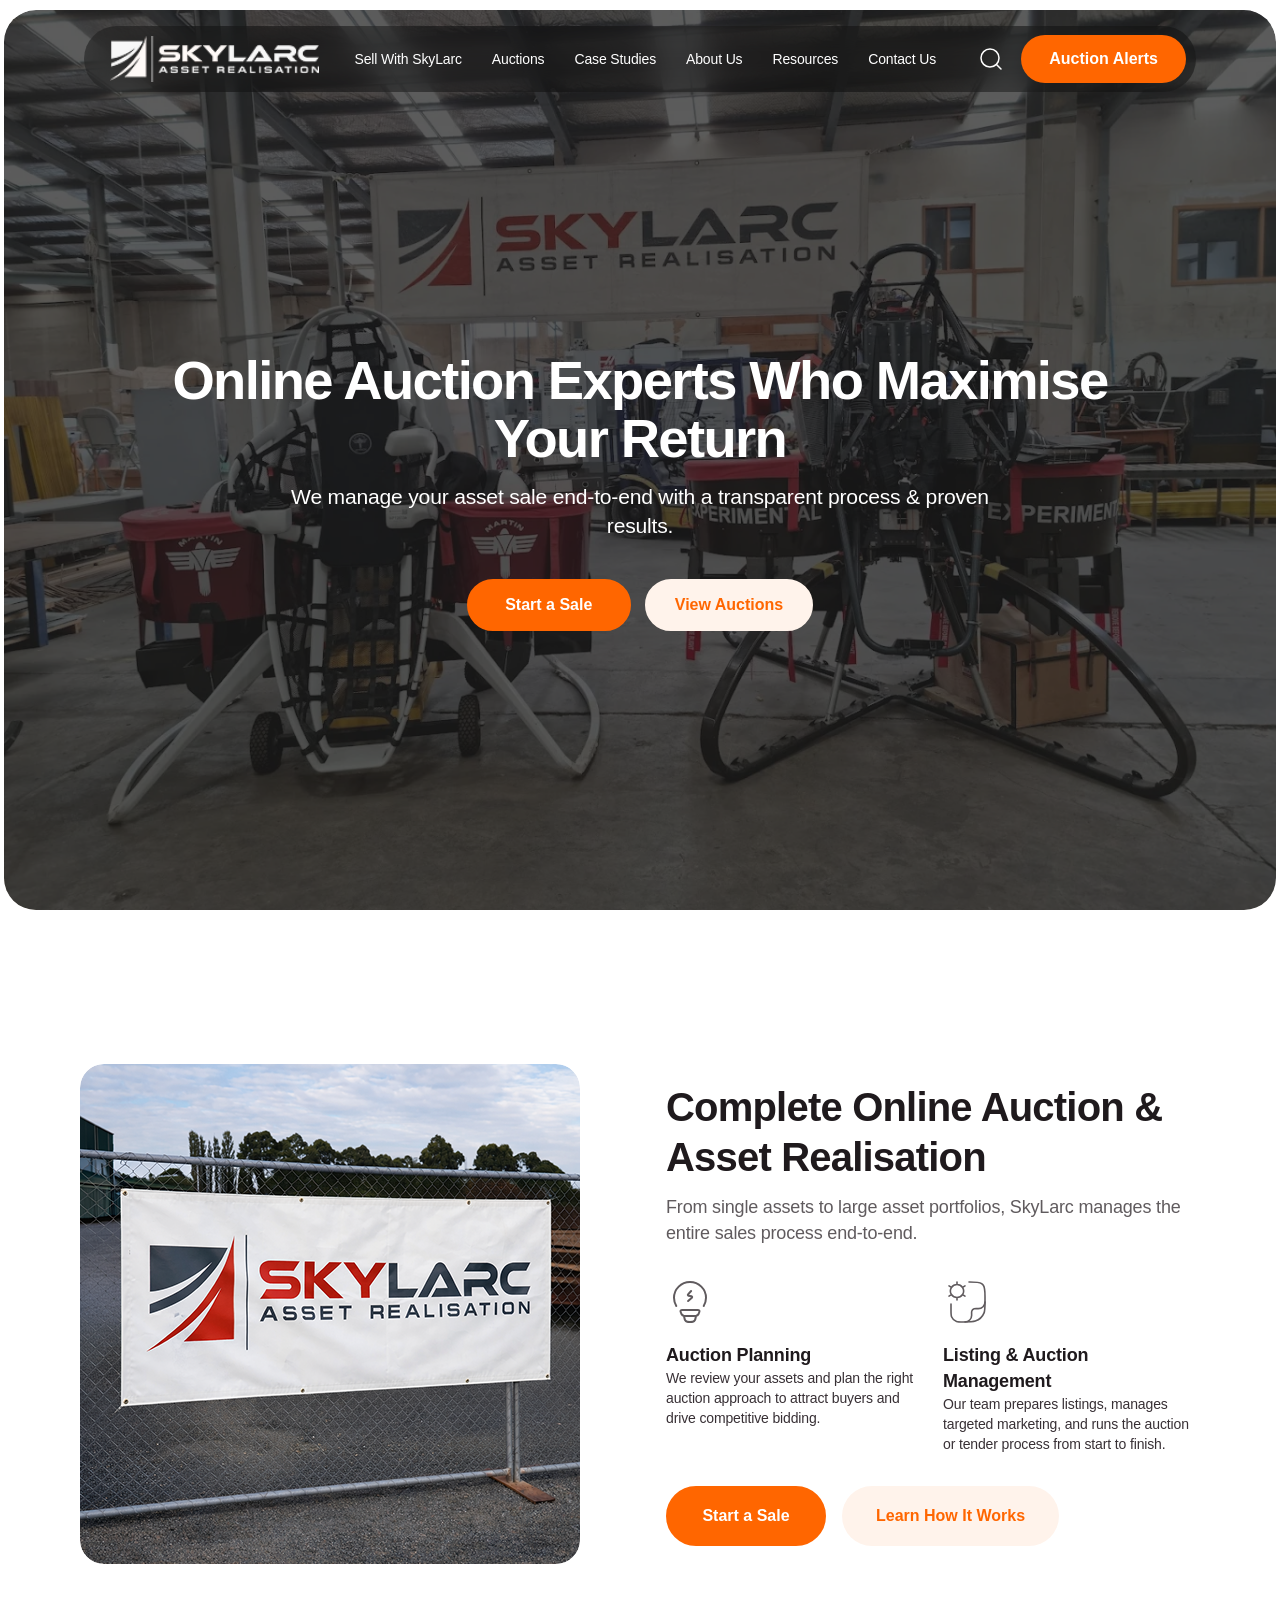
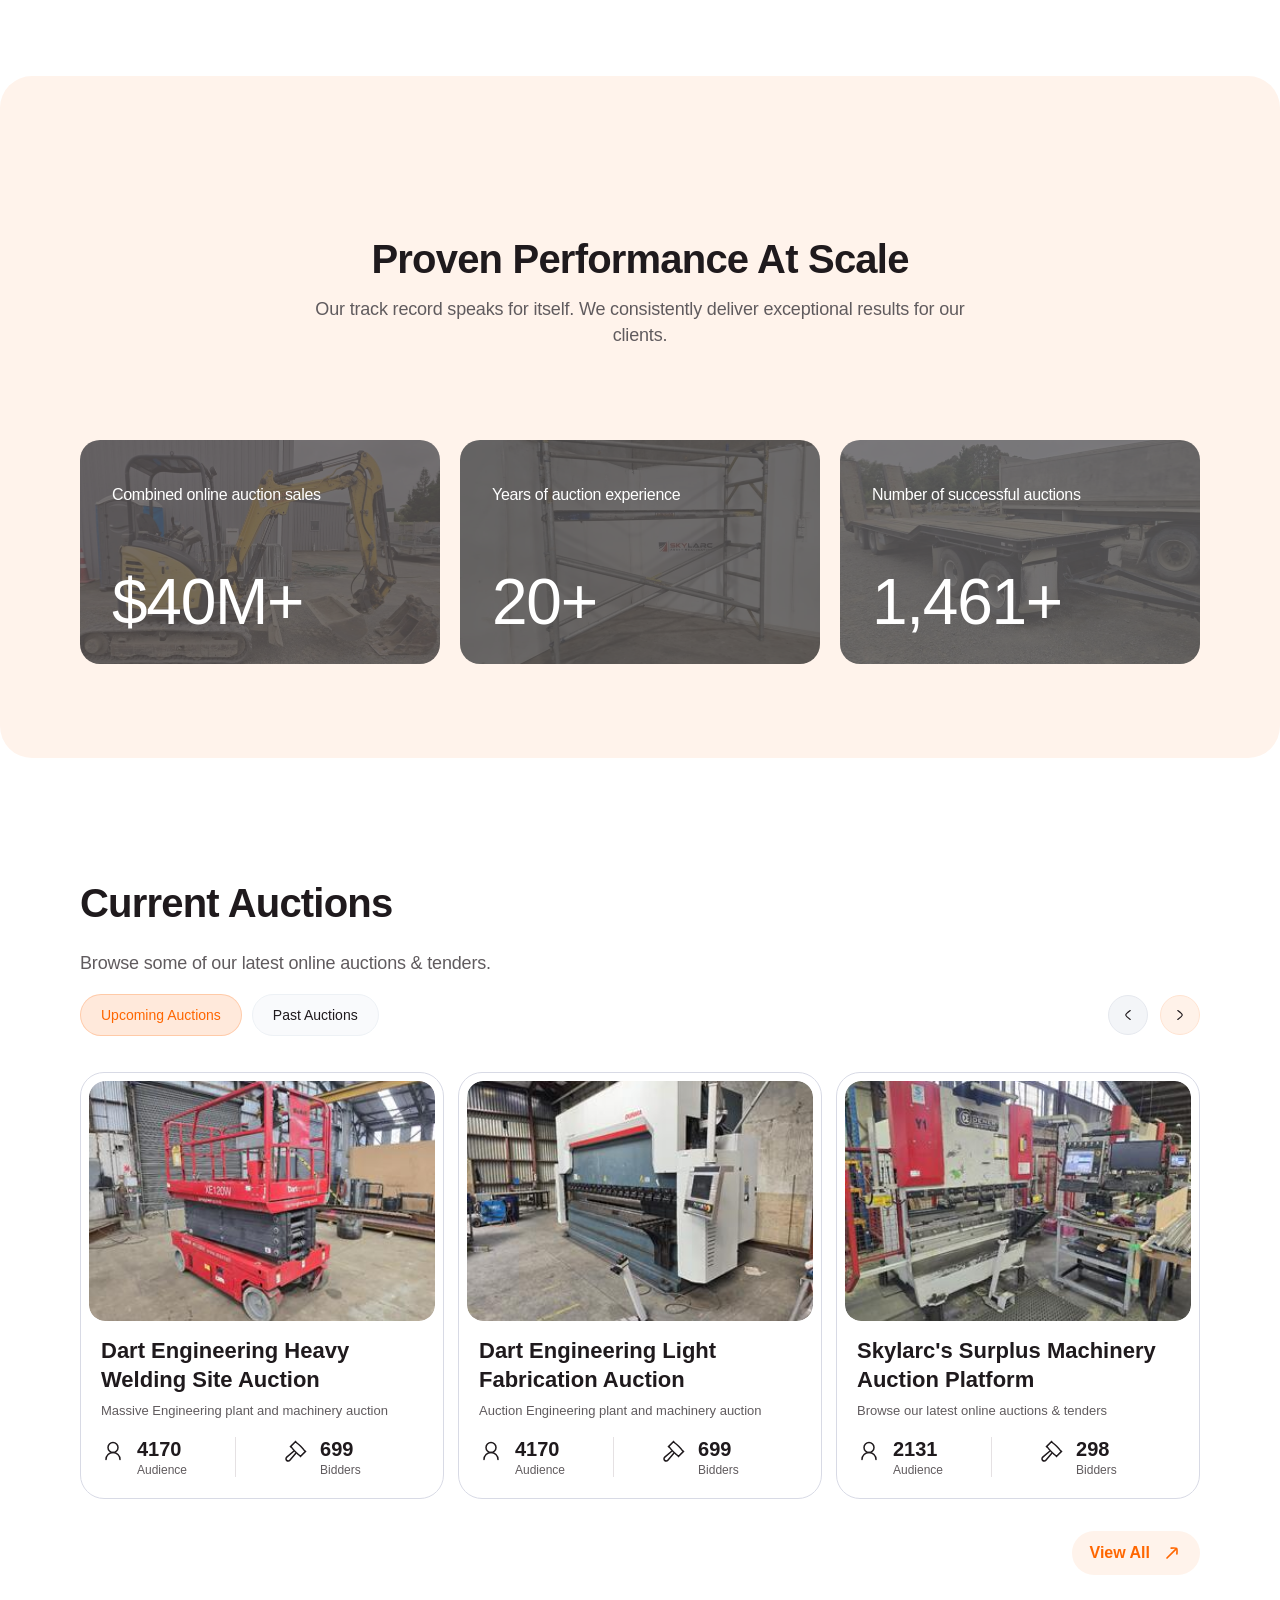
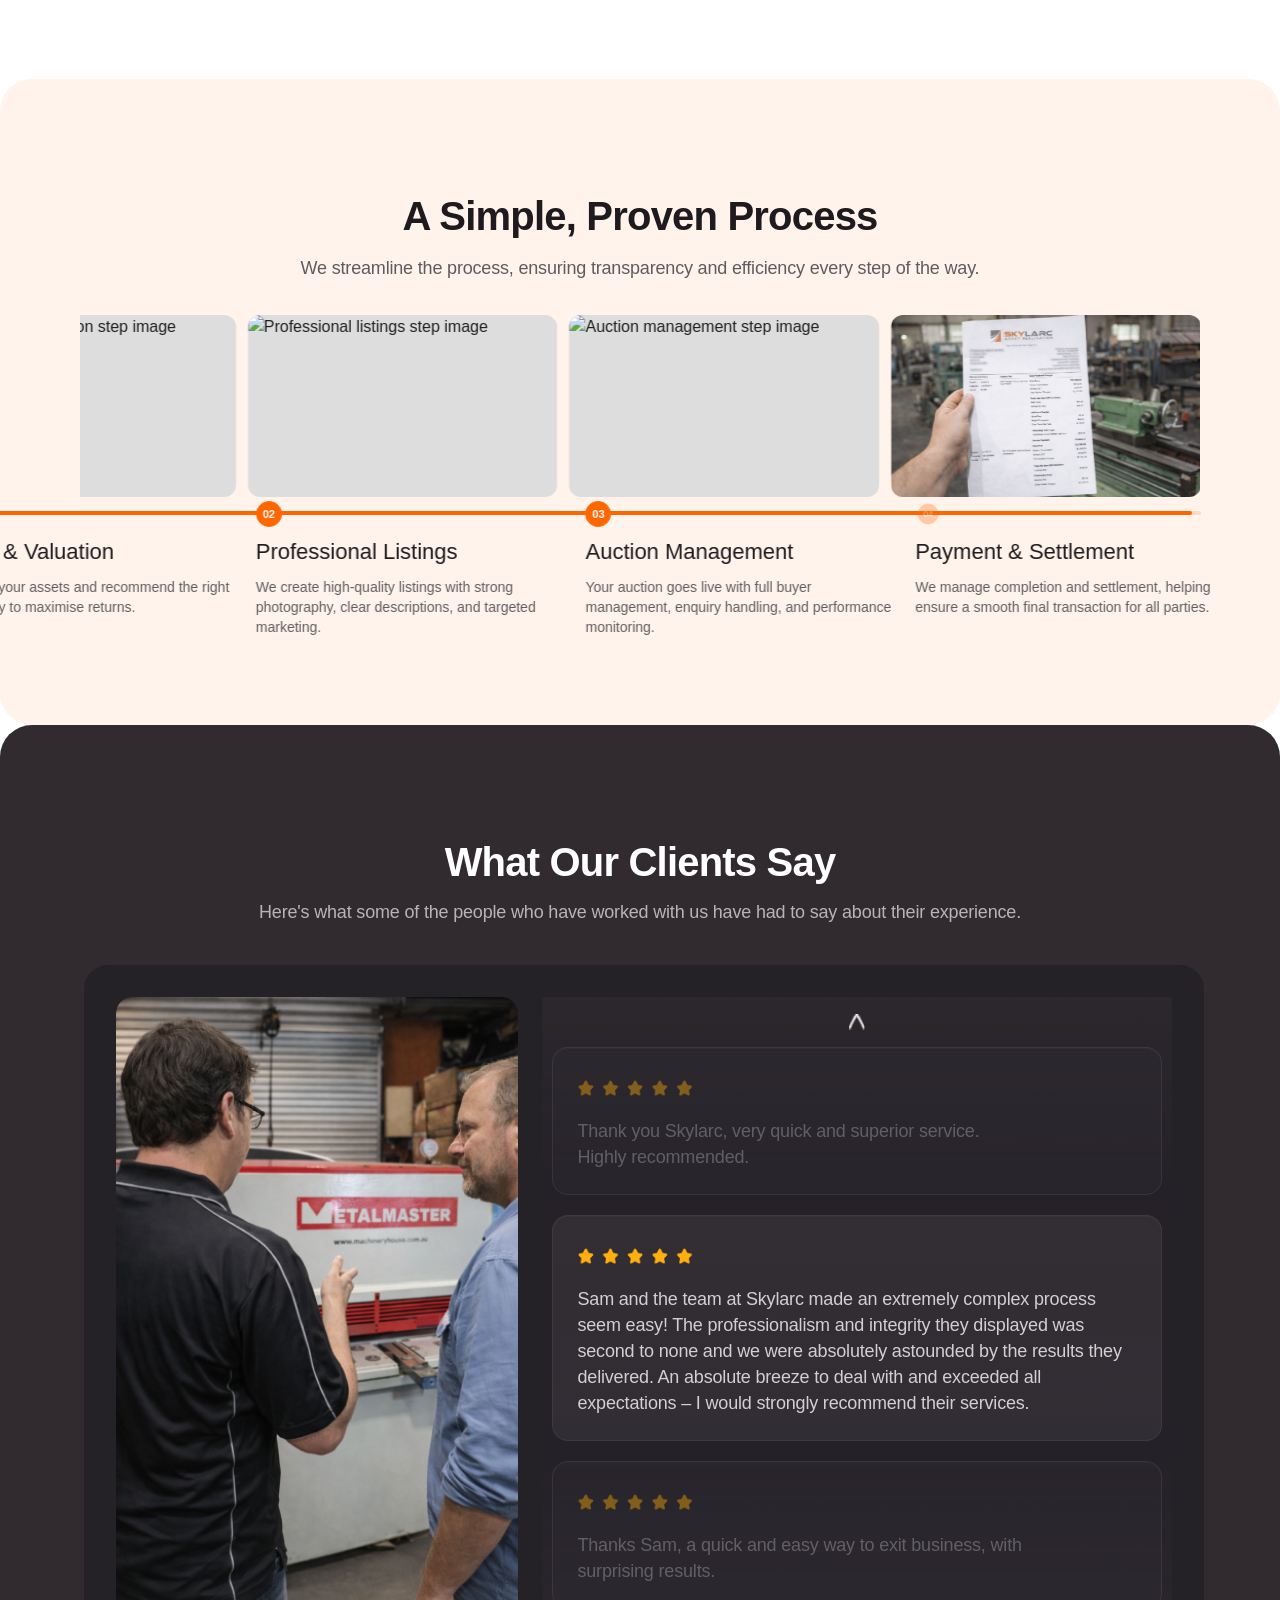
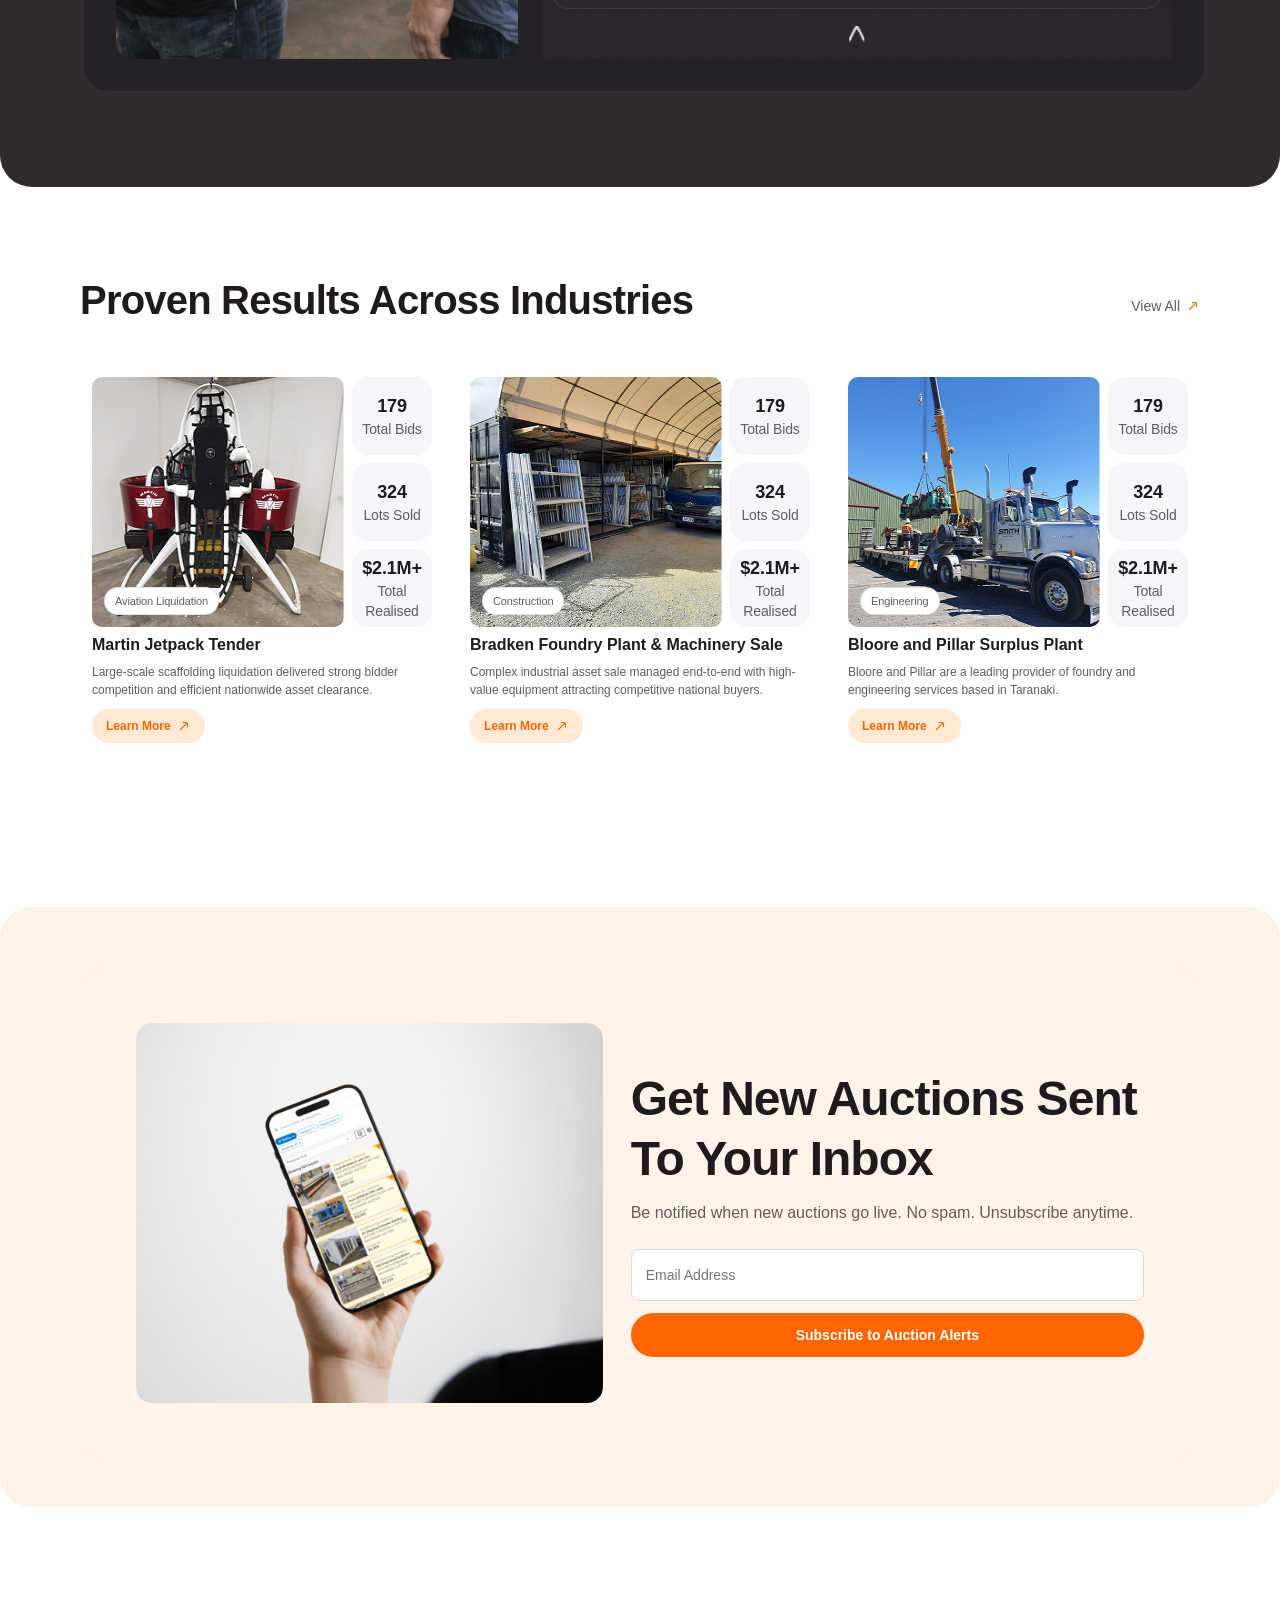
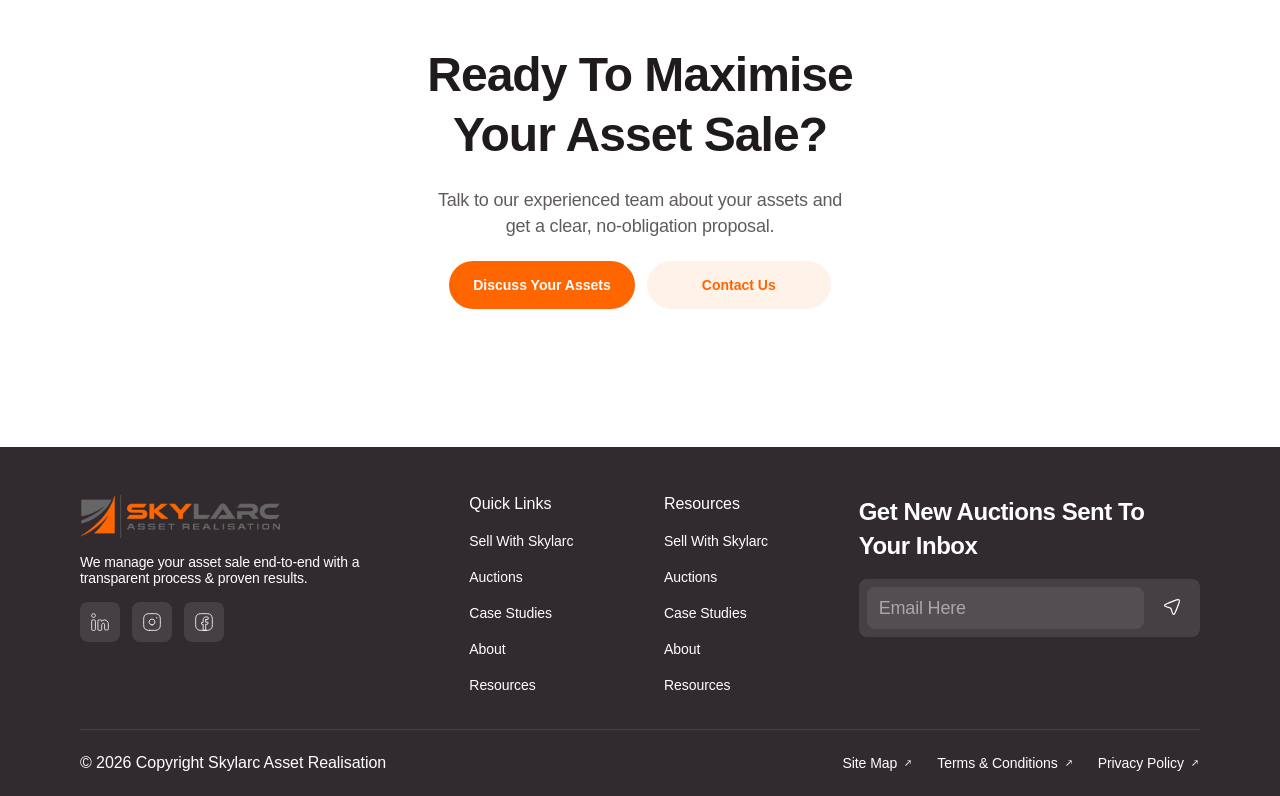
==== commit 491ee0a6: "fixes" ====
--- a/index.html
+++ b/index.html
@@ -486,7 +486,7 @@
         <!-- Section 8: Ready To Maximise -->
         <section class="section-8-cta">
             <div class="section-8__sales-card">
-                <img src="assets/Sales Performance Container.png" alt="Sales performance summary chart">
+                <img src="assets/stat-pad.svg" alt="Sales performance summary chart">
             </div>
 
             <div class="section-8__content">
--- a/styles.css
+++ b/styles.css
@@ -60,7 +60,7 @@
   min-height: 100vh;
   height: 100vh;
   margin: 0;
-  border-radius: var(--home-section-radius) var(--home-section-radius) 0 0;
+  border-radius: var(--home-section-radius);
   background-position: center center;
   animation-duration: 1s;
   animation-timing-function: ease-out;
@@ -229,11 +229,11 @@
   .home-page .hero {
     min-height: 100vh;
     height: 100vh;
-    border-radius: 0;
+    border-radius: var(--home-section-radius);
   }
 
   .home-page .hero__overlay {
-    border-radius: 0;
+    border-radius: inherit;
   }
 
   .home-page .hero .navbar {
@@ -1199,7 +1199,7 @@
   /* Pagination */
   .upcoming-auctions-page .auctions-pagination {
     width: 100%;
-    gap: 6px;
+    gap: 10px;
   }
 
   /* Testimonials */
@@ -2028,12 +2028,12 @@
 .home-page .hero {
   width: calc(100% - 8px);
   height: 580px;
-  border-radius: 24px;
+  border-radius: var(--home-section-radius);
   margin: 10px auto;
 }
 
 .home-page .hero__overlay {
-  border-radius: 24px;
+  border-radius: inherit;
 }
 
 /* ============================================
@@ -8823,7 +8823,8 @@
 }
 
 .auctions-page .auctions-listing-section.auctions-listing--animate-ready .auctions-market-overlay__label,
-.auctions-page .auctions-listing-section.auctions-listing--animate-ready .auctions-market-overlay__grid span {
+.auctions-page .auctions-listing-section.auctions-listing--animate-ready .auctions-market-overlay__grid span,
+.auctions-page .auctions-listing-section.auctions-listing--animate-ready .auctions-market-overlay__grid-link {
   opacity: 0;
   transform: translateY(26px);
   transition: transform 0.8s ease, opacity 0.8s ease;
@@ -8841,7 +8842,8 @@
 }
 
 .auctions-page .auctions-listing-section.auctions-listing--animate-ready.auctions-listing--in-view .auctions-market-overlay__label,
-.auctions-page .auctions-listing-section.auctions-listing--animate-ready.auctions-listing--in-view .auctions-market-overlay__grid span {
+.auctions-page .auctions-listing-section.auctions-listing--animate-ready.auctions-listing--in-view .auctions-market-overlay__grid span,
+.auctions-page .auctions-listing-section.auctions-listing--animate-ready.auctions-listing--in-view .auctions-market-overlay__grid-link {
   opacity: 1;
   transform: translateY(0);
 }
@@ -8923,6 +8925,11 @@
   align-items: center;
   gap: 8px;
   height: 24px;
+  margin: 0;
+  padding: 0;
+  border: none;
+  background: none;
+  cursor: pointer;
   font-family: Geist, -apple-system, BlinkMacSystemFont, "Segoe UI", sans-serif;
   font-weight: 400;
   font-size: 16px;
@@ -8931,6 +8938,12 @@
   color: rgba(31, 26, 29, 1);
 }
 
+.auctions-market-overlay__tab:focus-visible {
+  outline: 2px solid var(--color-primary, #ff6600);
+  outline-offset: 3px;
+  border-radius: 4px;
+}
+
 .auctions-market-overlay__tab--active {
   color: #ff6600;
   font-weight: 600;
@@ -8945,20 +8958,22 @@
 
 .auctions-market-overlay__icon-img {
   width: 24px;
-  height:24px;
+  height: 24px;
   object-fit: contain;
   display: block;
+  flex-shrink: 0;
 }
 
 .auctions-market-overlay__search-row {
-  height: 32px;
+  min-height: 40px;
+  height: auto;
   margin-top: 8px;
   border: 1px solid #d9dce2;
   border-radius: 999px;
   display: flex;
   align-items: center;
   gap: 8px;
-  padding: 0 10px;
+  padding: 6px 12px;
 }
 
 .auctions-market-overlay__search-icon-slot {
@@ -8969,10 +8984,12 @@
 }
 
 .auctions-market-overlay__search-icon-img {
-  width: 14px;
-  height: 14px;
+  width: 18px;
+  height: 18px;
   object-fit: contain;
   display: block;
+  flex-shrink: 0;
+  opacity: 0.75;
 }
 
 .auctions-market-overlay__search-text {
@@ -8991,6 +9008,7 @@
 
 .auctions-market-overlay__search-input::placeholder {
   color: #a09aa0;
+  font-size: 14px;
 }
 
 .auctions-market-overlay__categories {
@@ -8999,7 +9017,7 @@
 
 .auctions-market-overlay__label {
   margin: 0 0 10px;
-  font-size: 10px;
+  font-size: 12px;
   font-weight: 600;
   color: #1f1a1d;
 }
@@ -9011,7 +9029,8 @@
   row-gap: 8px;
 }
 
-.auctions-market-overlay__grid span {
+.auctions-market-overlay__grid span,
+.auctions-market-overlay__grid-link {
   font-family: Geist, -apple-system, BlinkMacSystemFont, "Segoe UI", sans-serif;
   font-weight: 400;
   font-size: 14px;
@@ -9020,9 +9039,196 @@
   color: #3d373c;
 }
 
+.auctions-market-overlay__grid-link {
+  text-decoration: none;
+  cursor: pointer;
+  border-radius: 4px;
+  outline-offset: 2px;
+  transition: color 0.2s ease;
+}
+
+.auctions-market-overlay__grid-link:hover {
+  color: #ff6600;
+}
+
+.auctions-market-overlay__grid-link:focus-visible {
+  outline: 2px solid var(--color-primary, #ff6600);
+}
+
 .auctions-market-overlay__buy-gear {
   color: #ff6600 !important;
   font-weight: 600;
+}
+
+.auctions-market-overlay__grid-link.auctions-market-overlay__buy-gear:hover {
+  color: #e65c00 !important;
+}
+
+/* Main auctions page only (not upcoming): full-viewport hero, full-width sections */
+body.auctions-page:not(.upcoming-auctions-page) {
+  --auctions-market-shell-width: min(1360px, calc(0.92 * (100% - 20px)));
+  --auctions-market-shell-max: calc(100% - 32px);
+}
+
+body.auctions-page:not(.upcoming-auctions-page) .auctions-main {
+  width: 100%;
+  max-width: none;
+  margin: 0;
+}
+
+body.auctions-page:not(.upcoming-auctions-page) .auctions-hero {
+  width: calc(100% - 20px);
+  max-width: none;
+  margin: 10px;
+  height: calc(100svh - 20px);
+  min-height: 580px;
+  max-height: none;
+  border-radius: 24px;
+  border: 4px solid #ffffff;
+  box-sizing: border-box;
+}
+
+body.auctions-page:not(.upcoming-auctions-page) .auctions-hero__content {
+  padding: clamp(168px, 24vh, 260px) clamp(28px, 5vw, 72px) 56px;
+  max-width: min(760px, 92vw);
+}
+
+body.auctions-page:not(.upcoming-auctions-page) .auctions-listing-section {
+  width: 100%;
+  max-width: none;
+  margin: 0;
+  padding: 0 0 28px;
+  border-radius: 24px;
+  background: #ffffff;
+}
+
+/* Filter card: a bit narrower than hero (~92% of framed width), centered */
+body.auctions-page:not(.upcoming-auctions-page) .auctions-market-overlay {
+  width: var(--auctions-market-shell-width);
+  max-width: var(--auctions-market-shell-max);
+  height: auto;
+  min-height: 0;
+  margin: -190px auto 22px;
+  padding: 22px clamp(24px, 5vw, 80px) 24px;
+  border-radius: 48px;
+  border: 1px solid #d9dce2;
+  box-sizing: border-box;
+  position: relative;
+  z-index: 8;
+}
+
+body.auctions-page:not(.upcoming-auctions-page) .auctions-market-overlay__top {
+  align-items: stretch;
+  min-height: 62px;
+  height: auto;
+}
+
+body.auctions-page:not(.upcoming-auctions-page) .auctions-market-overlay__tab {
+  height: auto;
+  min-height: 48px;
+  align-self: center;
+  padding: 10px 0 16px;
+  border-bottom: 2px solid transparent;
+  margin-bottom: -1px;
+}
+
+body.auctions-page:not(.upcoming-auctions-page) .auctions-market-overlay__tab--active {
+  border-bottom-color: #ff6600;
+}
+
+body.auctions-page:not(.upcoming-auctions-page) .auctions-listing-section .auctions-cards-grid {
+  width: var(--auctions-market-shell-width);
+  max-width: var(--auctions-market-shell-max);
+  margin: 8px auto 0;
+}
+
+body.auctions-page:not(.upcoming-auctions-page) .auctions-pagination {
+  width: var(--auctions-market-shell-width);
+  max-width: var(--auctions-market-shell-max);
+  margin: 8px auto 0;
+}
+
+body.auctions-page:not(.upcoming-auctions-page) .auctions-market-empty {
+  width: var(--auctions-market-shell-width);
+  max-width: var(--auctions-market-shell-max);
+  margin: 12px auto 0;
+  padding: 18px 16px;
+  text-align: center;
+  font-family: Geist, -apple-system, BlinkMacSystemFont, "Segoe UI", sans-serif;
+  font-size: 15px;
+  line-height: 22px;
+  color: #605b5e;
+  background: #f4f5f8;
+  border-radius: 16px;
+}
+
+body.auctions-page:not(.upcoming-auctions-page) .auctions-results-section {
+  width: 100%;
+  max-width: none;
+  margin: 0;
+  border-radius: 24px;
+}
+
+body.auctions-page:not(.upcoming-auctions-page) .auctions-driving-section {
+  width: 100%;
+  max-width: none;
+  margin: 0;
+  border-radius: 24px;
+}
+
+body.auctions-page:not(.upcoming-auctions-page) .process-scroll-track {
+  width: 100%;
+  max-width: none;
+  margin-left: 0;
+  margin-right: 0;
+  border-radius: 24px;
+  overflow: hidden;
+}
+
+body.auctions-page:not(.upcoming-auctions-page) .section-5-placeholder {
+  width: 100%;
+  max-width: none;
+  margin: 0;
+  border-radius: 24px;
+}
+
+body.auctions-page:not(.upcoming-auctions-page) .section-8-cta {
+  width: 100%;
+  max-width: none;
+  margin: 0;
+  border-radius: 24px;
+}
+
+@media (max-width: 1279px) {
+  body.auctions-page:not(.upcoming-auctions-page) .auctions-market-overlay__tab {
+    font-size: 14px;
+    line-height: 22px;
+  }
+
+  body.auctions-page:not(.upcoming-auctions-page) .auctions-market-overlay__grid span,
+  body.auctions-page:not(.upcoming-auctions-page) .auctions-market-overlay__grid-link {
+    font-size: 12px;
+    line-height: 18px;
+  }
+
+  body.auctions-page:not(.upcoming-auctions-page) .auctions-market-overlay__label {
+    font-size: 12px;
+  }
+
+  body.auctions-page:not(.upcoming-auctions-page) .auctions-market-overlay__search-input,
+  body.auctions-page:not(.upcoming-auctions-page) .auctions-market-overlay__search-input::placeholder {
+    font-size: 12px;
+  }
+
+  body.auctions-page:not(.upcoming-auctions-page) .auctions-hero__content h1 {
+    font-size: clamp(40px, 5.5vw, 52px);
+    line-height: 1.1;
+  }
+
+  body.auctions-page:not(.upcoming-auctions-page) .auctions-hero__content p {
+    font-size: clamp(15px, 1.65vw, 18px);
+    line-height: 1.45;
+  }
 }
 
 /* ============================================
@@ -11358,25 +11564,41 @@
 .auctions-pagination {
   width: 1280px;
   max-width: 100%;
-  height: 48px;
+  min-height: 56px;
+  height: auto;
   margin: 18px auto 0;
   display: flex;
   align-items: center;
   justify-content: center;
-  gap: 8px;
+  flex-wrap: wrap;
+  gap: 12px;
   opacity: 1;
 }
 
 .auctions-pagination__page {
-  min-width: 28px;
-  height: 28px;
+  min-width: 44px;
+  height: 44px;
+  padding: 0 14px;
   border: none;
-  border-radius: 6px;
+  border-radius: 10px;
   background: #f2f3f6;
   color: #605b5e;
-  font-size: 12px;
-  line-height: 20px;
+  font-family: Geist, -apple-system, BlinkMacSystemFont, "Segoe UI", sans-serif;
+  font-size: 16px;
+  font-weight: 600;
+  line-height: 1;
   cursor: pointer;
+  transition: background-color 0.2s ease, color 0.2s ease, transform 0.15s ease;
+}
+
+.auctions-pagination__page:hover:not(:disabled) {
+  background: #e8eaef;
+  color: #31292f;
+}
+
+.auctions-pagination__page:focus-visible {
+  outline: 2px solid var(--color-primary, #ff6600);
+  outline-offset: 3px;
 }
 
 .auctions-pagination__page--active {
@@ -11384,20 +11606,72 @@
   color: #ffffff;
 }
 
+.auctions-pagination__page--active:hover:not(:disabled) {
+  background: #e65c00;
+  color: #ffffff;
+}
+
+.auctions-pagination__page:disabled {
+  opacity: 0.45;
+  cursor: default;
+}
+
+.auctions-pagination__ellipsis {
+  display: inline-flex;
+  align-items: center;
+  justify-content: center;
+  min-width: 44px;
+  height: 44px;
+  font-family: Geist, -apple-system, BlinkMacSystemFont, "Segoe UI", sans-serif;
+  font-size: 16px;
+  font-weight: 600;
+  color: #8a8589;
+  user-select: none;
+  pointer-events: none;
+}
+
 .auctions-pagination__nav {
-  width: 28px;
-  height: 28px;
+  width: 44px;
+  height: 44px;
+  min-width: 44px;
+  min-height: 44px;
   border: none;
-  background: transparent;
+  border-radius: 10px;
+  background: transparent !important;
+  box-shadow: none;
   display: inline-flex;
   align-items: center;
   justify-content: center;
   cursor: pointer;
+  flex-shrink: 0;
+  transition: opacity 0.2s ease;
+}
+
+.auctions-pagination__nav:hover:not(:disabled),
+.auctions-pagination__nav:focus:not(:disabled),
+.auctions-pagination__nav:active:not(:disabled) {
+  opacity: 0.85;
+  background: transparent !important;
+  box-shadow: none;
+}
+
+.auctions-pagination__nav:focus-visible {
+  outline: 2px solid var(--color-primary, #ff6600);
+  outline-offset: 3px;
+  background: transparent !important;
+}
+
+.auctions-pagination__nav:disabled {
+  opacity: 0.4;
+  cursor: not-allowed;
+  background: transparent !important;
 }
 
 .auctions-pagination__nav-icon {
-  width: 14px;
-  height: 14px;
+  width: 18px;
+  height: 18px;
+  pointer-events: none;
+  display: block;
 }
 
 .auctions-pagination__nav-icon--prev {
@@ -11570,8 +11844,8 @@
   flex-direction: column;
   gap: 48px;
   background: #fff3eb;
-  border-bottom-left-radius: 48px;
-  border-bottom-right-radius: 48px;
+  border-radius: 24px;
+  overflow: hidden;
 }
 
 .auctions-driving__header h2 {
@@ -11623,41 +11897,15 @@
   color: #7c757a;
 }
 
-.auctions-driving-section.auctions-driving--animate-ready .auctions-driving__header h2 {
+/* Scroll: whole block fades in softly; numeric count-up runs after (script.js). */
+.auctions-driving-section.auctions-driving--animate-ready {
   opacity: 0;
-  transform: translateX(-56px);
-  transition: transform 0.8s ease, opacity 0.8s ease;
-}
-
-.auctions-driving-section.auctions-driving--animate-ready .auctions-driving__desc,
-.auctions-driving-section.auctions-driving--animate-ready .auctions-driving__stat span {
-  opacity: 0;
-  transform: translateY(24px);
-  transition: transform 0.68s ease, opacity 0.68s ease;
-  transition-delay: var(--driving-line-delay, 0.22s);
-}
-
-.auctions-driving-section.auctions-driving--animate-ready .auctions-driving__stat h3 {
-  opacity: 0;
-  transform: translateY(16px);
-  transition: transform 0.62s ease, opacity 0.62s ease;
-  transition-delay: var(--driving-number-delay, 0.34s);
-}
-
-.auctions-driving-section.auctions-driving--animate-ready.auctions-driving--in-view .auctions-driving__header h2,
-.auctions-driving-section.auctions-driving--animate-ready.auctions-driving--in-view .auctions-driving__desc,
-.auctions-driving-section.auctions-driving--animate-ready.auctions-driving--in-view .auctions-driving__stat h3,
-.auctions-driving-section.auctions-driving--animate-ready.auctions-driving--in-view .auctions-driving__stat span {
+  transform: translateY(28px);
+  transition: opacity 1s ease, transform 1s ease;
+}
+
+.auctions-driving-section.auctions-driving--animate-ready.auctions-driving--in-view {
   opacity: 1;
-}
-
-.auctions-driving-section.auctions-driving--animate-ready.auctions-driving--in-view .auctions-driving__header h2 {
-  transform: translateX(0);
-}
-
-.auctions-driving-section.auctions-driving--animate-ready.auctions-driving--in-view .auctions-driving__desc,
-.auctions-driving-section.auctions-driving--animate-ready.auctions-driving--in-view .auctions-driving__stat h3,
-.auctions-driving-section.auctions-driving--animate-ready.auctions-driving--in-view .auctions-driving__stat span {
   transform: translateY(0);
 }
 
@@ -11765,6 +12013,49 @@
   .auctions-driving__stat:last-child {
     border-right: none;
   }
+
+  body.auctions-page:not(.upcoming-auctions-page) .auctions-hero {
+    width: calc(100% - 20px);
+    margin: 10px;
+    height: calc(100svh - 20px);
+    min-height: 500px;
+    border-radius: 24px;
+    border: 4px solid #ffffff;
+    box-sizing: border-box;
+  }
+
+  body.auctions-page:not(.upcoming-auctions-page) .auctions-listing-section {
+    padding: 20px 16px 24px;
+  }
+
+  /* Tablet: same overlap + padding as global auctions rules (do not use desktop filter placement) */
+  body.auctions-page:not(.upcoming-auctions-page) .auctions-market-overlay {
+    width: 100%;
+    max-width: 100%;
+    margin: -130px auto 0;
+    padding: 16px;
+    border-radius: 24px;
+  }
+
+  body.auctions-page:not(.upcoming-auctions-page) .auctions-market-overlay__tab {
+    padding: 0;
+    min-height: 0;
+    border-bottom: none;
+    margin-bottom: 0;
+  }
+
+  body.auctions-page:not(.upcoming-auctions-page) .auctions-market-overlay__top {
+    align-items: center;
+    min-height: 62px;
+    height: 62px;
+  }
+
+  body.auctions-page:not(.upcoming-auctions-page) .auctions-listing-section .auctions-cards-grid,
+  body.auctions-page:not(.upcoming-auctions-page) .auctions-pagination,
+  body.auctions-page:not(.upcoming-auctions-page) .auctions-market-empty {
+    width: 100%;
+    max-width: 100%;
+  }
 }
 
 @media (max-width: 768px) {
@@ -11826,6 +12117,49 @@
   .auctions-listing-section .auctions-cards-grid {
     grid-template-columns: 1fr;
     gap: 12px;
+  }
+
+  body.auctions-page:not(.upcoming-auctions-page) .auctions-hero {
+    width: calc(100% - 16px);
+    margin: 8px;
+    height: min(calc(100svh - 16px), 720px);
+    min-height: 420px;
+    border-radius: 16px;
+    border: 4px solid #ffffff;
+    box-sizing: border-box;
+  }
+
+  body.auctions-page:not(.upcoming-auctions-page) .auctions-listing-section {
+    padding: 16px 10px 20px;
+    border-radius: 16px;
+  }
+
+  body.auctions-page:not(.upcoming-auctions-page) .auctions-market-overlay {
+    width: 100%;
+    max-width: 100%;
+    margin: -90px auto 0;
+    padding: 12px;
+    border-radius: 16px;
+  }
+
+  body.auctions-page:not(.upcoming-auctions-page) .auctions-market-overlay__tab {
+    padding: 0;
+    min-height: 0;
+    border-bottom: none;
+    margin-bottom: 0;
+  }
+
+  body.auctions-page:not(.upcoming-auctions-page) .auctions-market-overlay__top {
+    align-items: center;
+    min-height: 0;
+    height: auto;
+  }
+
+  body.auctions-page:not(.upcoming-auctions-page) .auctions-listing-section .auctions-cards-grid,
+  body.auctions-page:not(.upcoming-auctions-page) .auctions-pagination,
+  body.auctions-page:not(.upcoming-auctions-page) .auctions-market-empty {
+    width: 100%;
+    max-width: 100%;
   }
 
   .auctions-results-section {
@@ -12132,21 +12466,23 @@
 }
 
 .case-filter-section .auctions-pagination__page {
-  min-width: 36px;
-  height: 36px;
+  min-width: 44px;
+  height: 44px;
   border-radius: 10px;
-  font-size: 14px;
-  line-height: 22px;
+  font-size: 16px;
+  line-height: 1;
 }
 
 .case-filter-section .auctions-pagination__nav {
-  width: 34px;
-  height: 34px;
+  width: 44px;
+  height: 44px;
+  min-width: 44px;
+  min-height: 44px;
 }
 
 .case-filter-section .auctions-pagination__nav-icon {
-  width: 16px;
-  height: 16px;
+  width: 18px;
+  height: 18px;
 }
 
 .case-filter-section .industry-card__media img {
@@ -16389,6 +16725,31 @@
    ============================================ */
 .home-page {
   overflow-x: hidden;
+}
+
+/* Home (index): consistent rounded corners on every main horizontal band */
+body.home-page .hero,
+body.home-page .section-1,
+body.home-page .section-2,
+body.home-page .section-3,
+body.home-page .process-scroll-track,
+body.home-page .section-5-placeholder,
+body.home-page .section-6-industries,
+body.home-page .section-7-newsletter,
+body.home-page .section-8-cta {
+  border-radius: var(--home-section-radius);
+}
+
+body.home-page .section-1,
+body.home-page .section-3,
+body.home-page .section-5-placeholder,
+body.home-page .section-6-industries,
+body.home-page .section-7-newsletter {
+  overflow: hidden;
+}
+
+body.home-page .process-scroll-track {
+  overflow: hidden;
 }
 
 .home-page .hero .navbar__container,
@@ -16486,29 +16847,6 @@
   gap: 32px;
 }
 
-.home-page .footer__social {
-  gap: 10px;
-}
-
-.home-page .footer__social-link {
-  width: 24px;
-  height: 24px;
-  border-radius: 0;
-  background: transparent;
-  padding: 0;
-}
-
-.home-page .footer__social-link:hover {
-  background: transparent;
-  opacity: 0.85;
-}
-
-.home-page .footer__social-link img {
-  width: 24px;
-  height: 24px;
-  display: block;
-}
-
 @media (min-width: 1025px) {
   .home-page .section-8-cta {
     width: 100%;
@@ -16652,7 +16990,12 @@
   .home-page .section-8-cta {
     padding-top: 56px;
     padding-bottom: 56px;
-    border-radius: 0;
+    border-radius: var(--home-section-radius);
+  }
+
+  .home-page .hero,
+  .home-page .process-scroll-track {
+    border-radius: var(--home-section-radius);
   }
 
   .home-page .footer {
@@ -16687,7 +17030,7 @@
   margin: 0;
   background: #fff3eb;
   padding: 112px var(--home-side-padding, 80px) 88px;
-  border-radius: 0 0 var(--home-section-radius, 32px) var(--home-section-radius, 32px);
+  border-radius: 0;
 }
 
 /* Internal content aligned to 80px system on 1440 */
@@ -16768,6 +17111,7 @@
     max-width: 100%;
     margin-left: 0;
     margin-right: 0;
+    border-radius: var(--home-section-radius);
   }
 
   .home-page .process-scroll-track .section-4-placeholder {
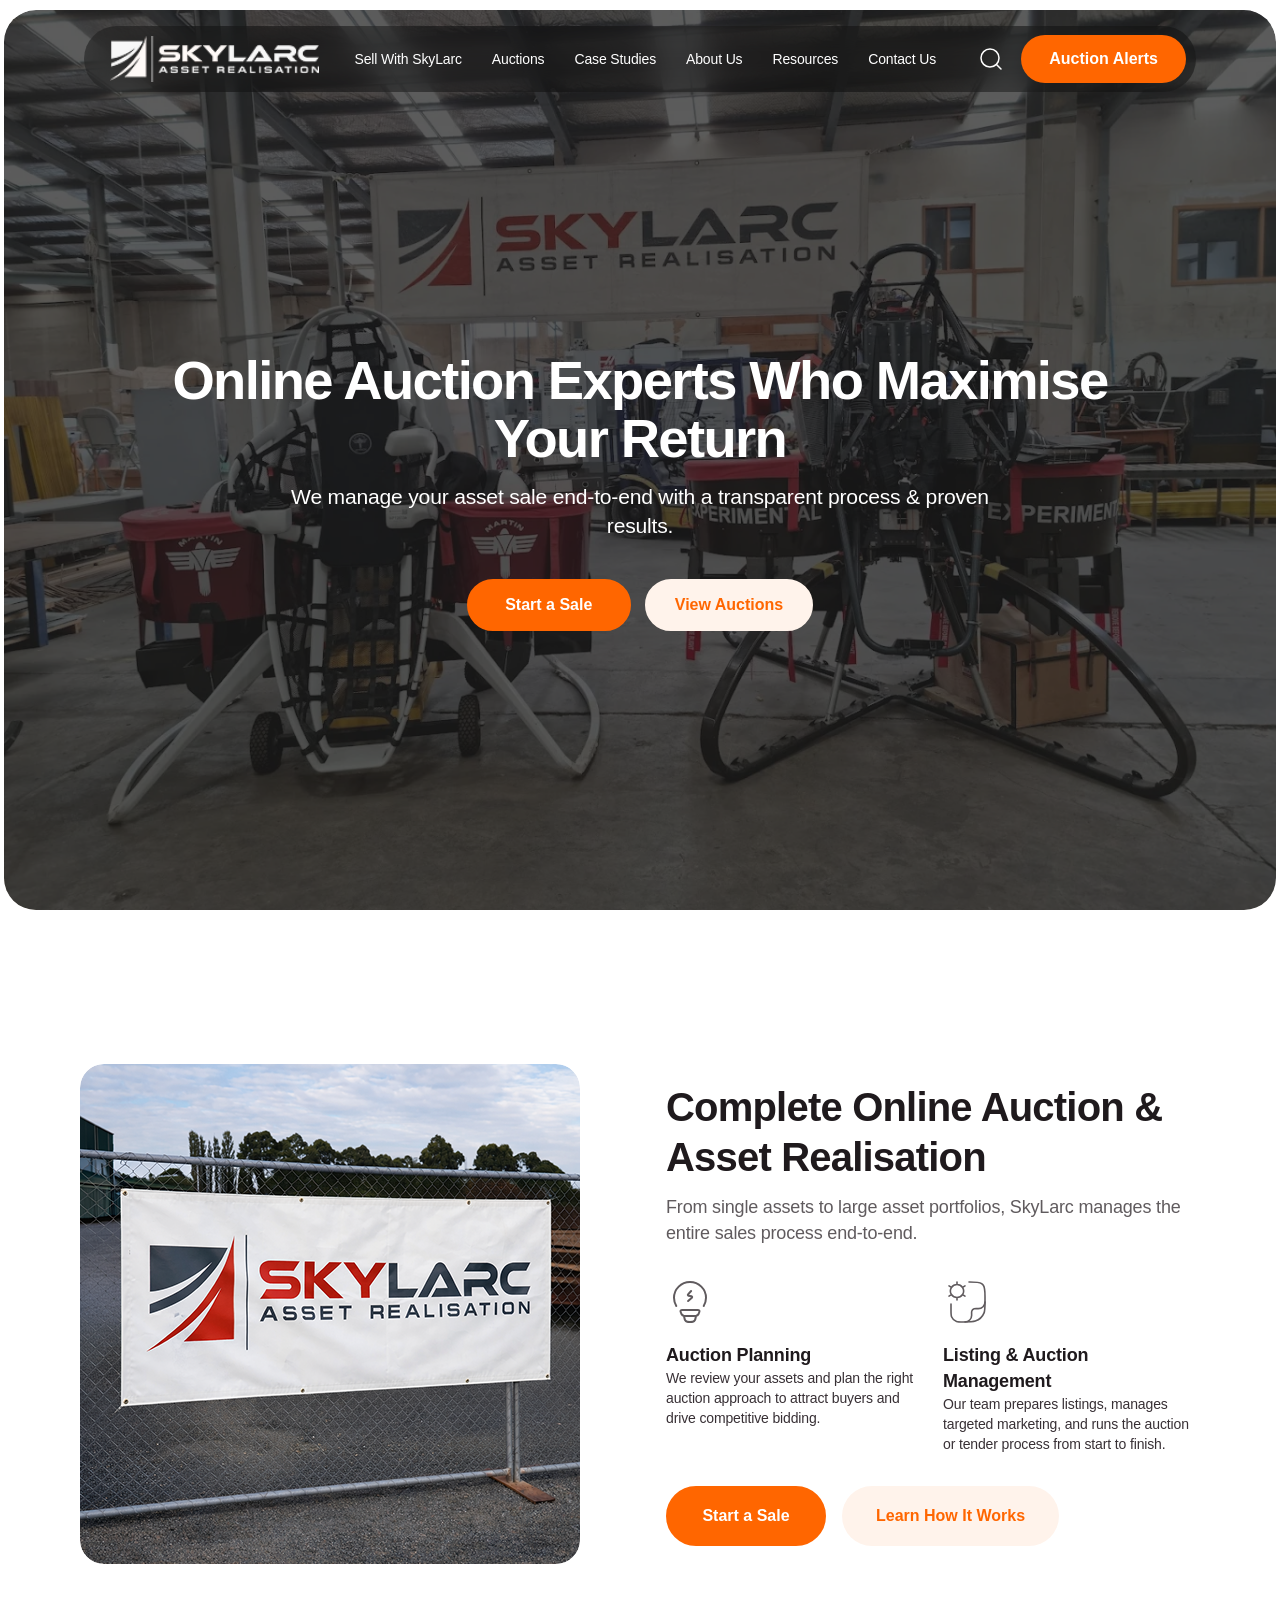
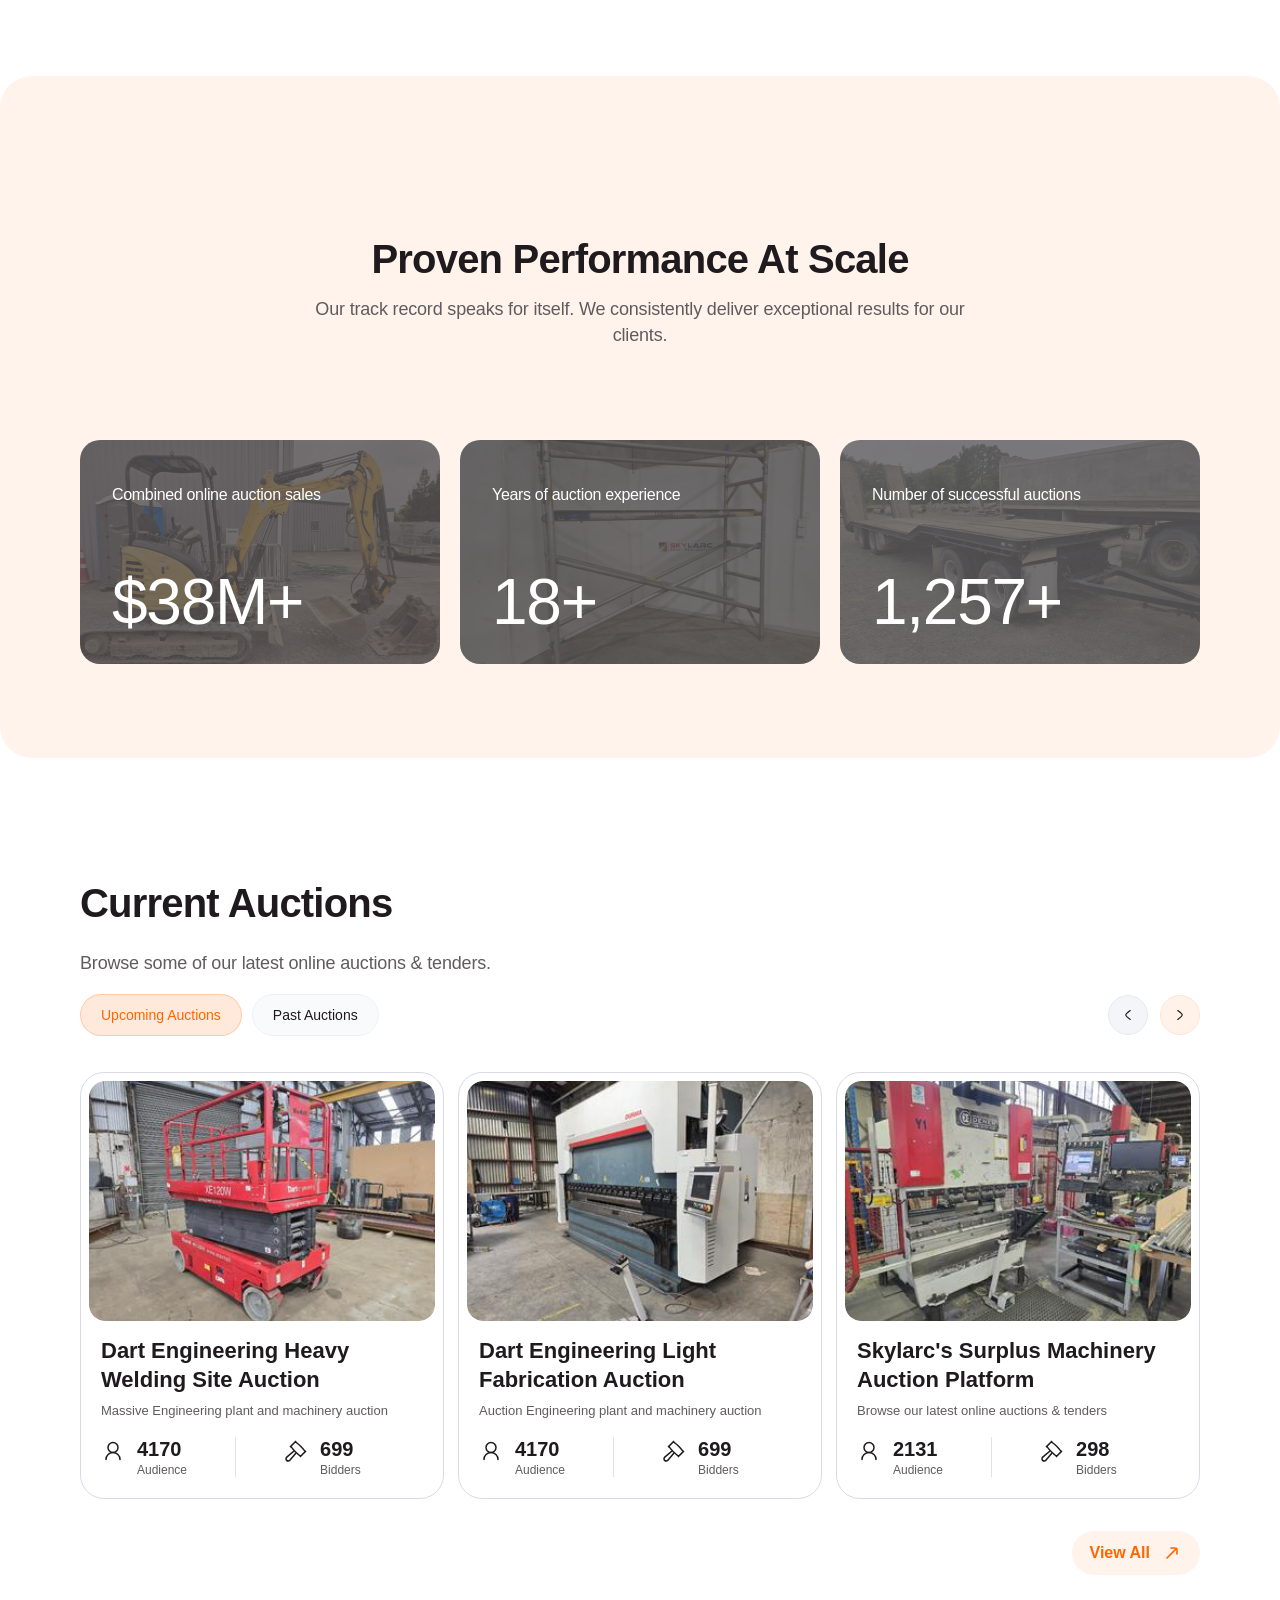
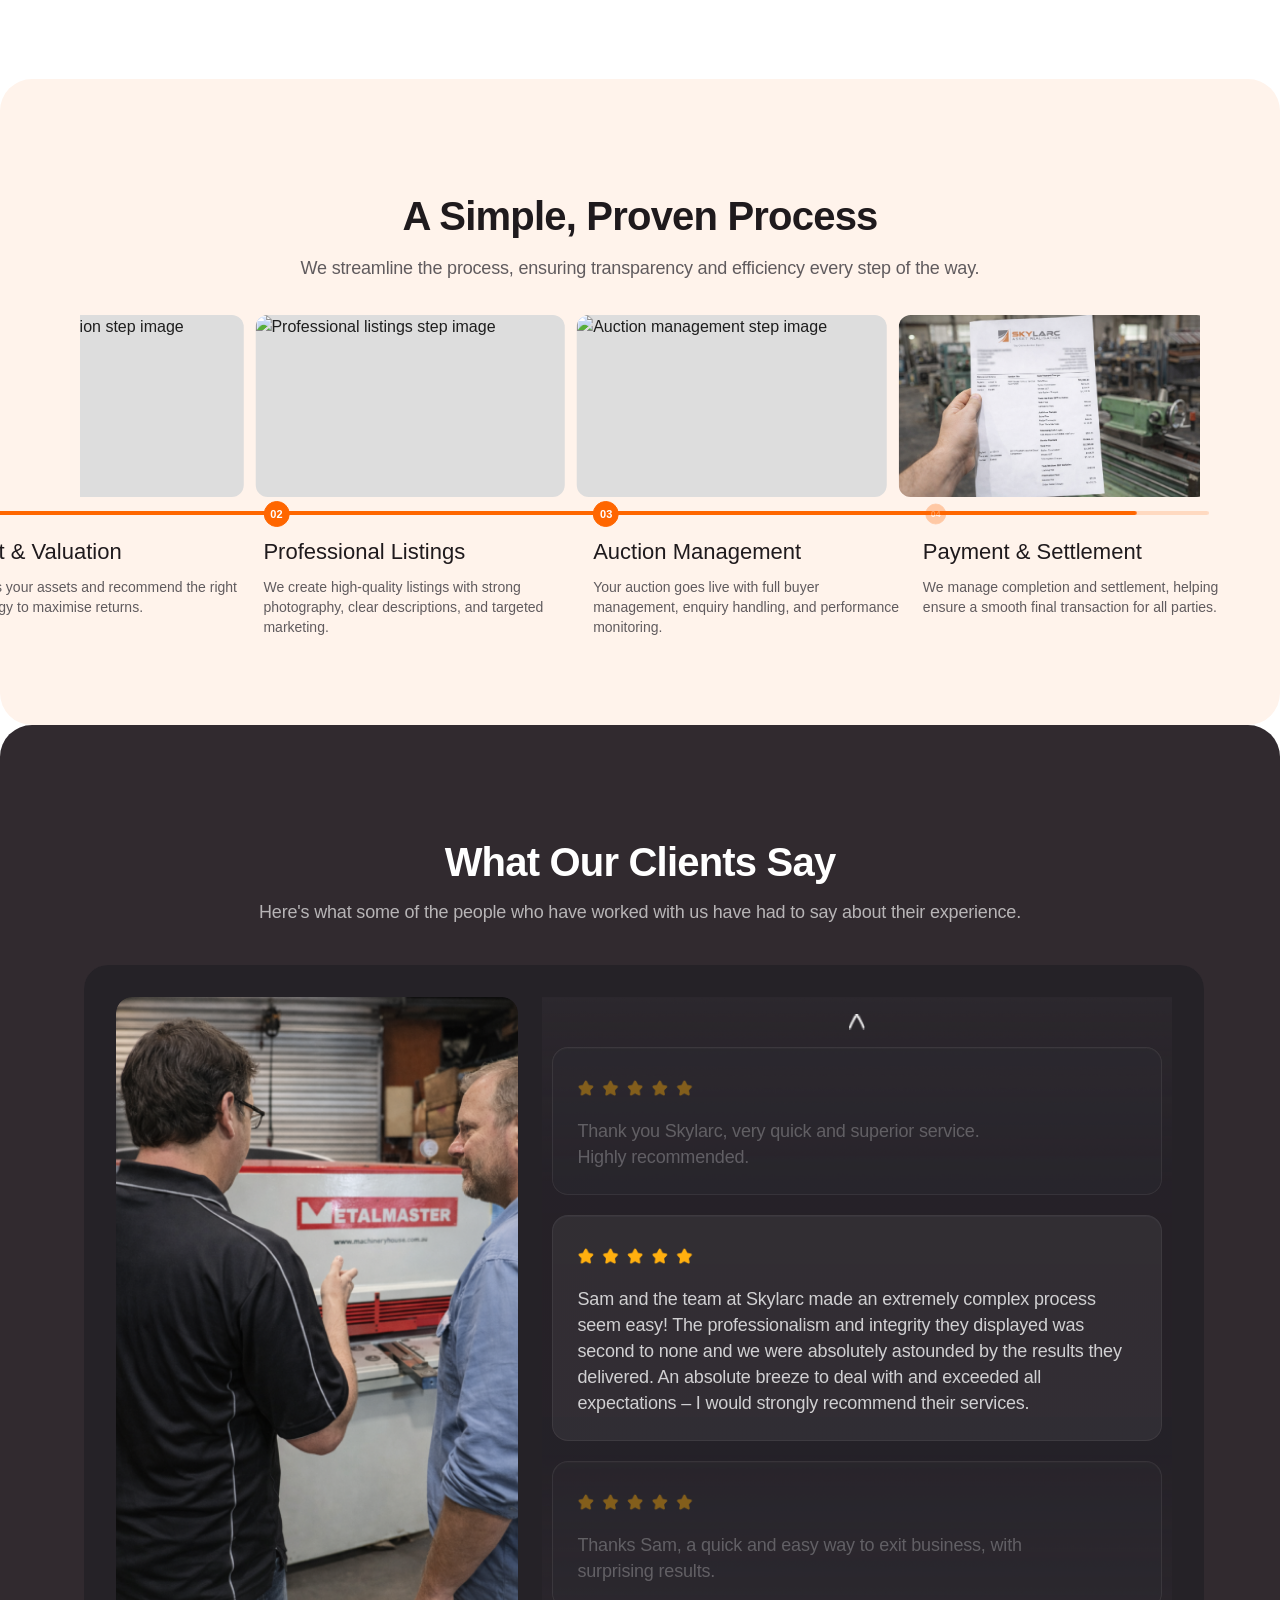
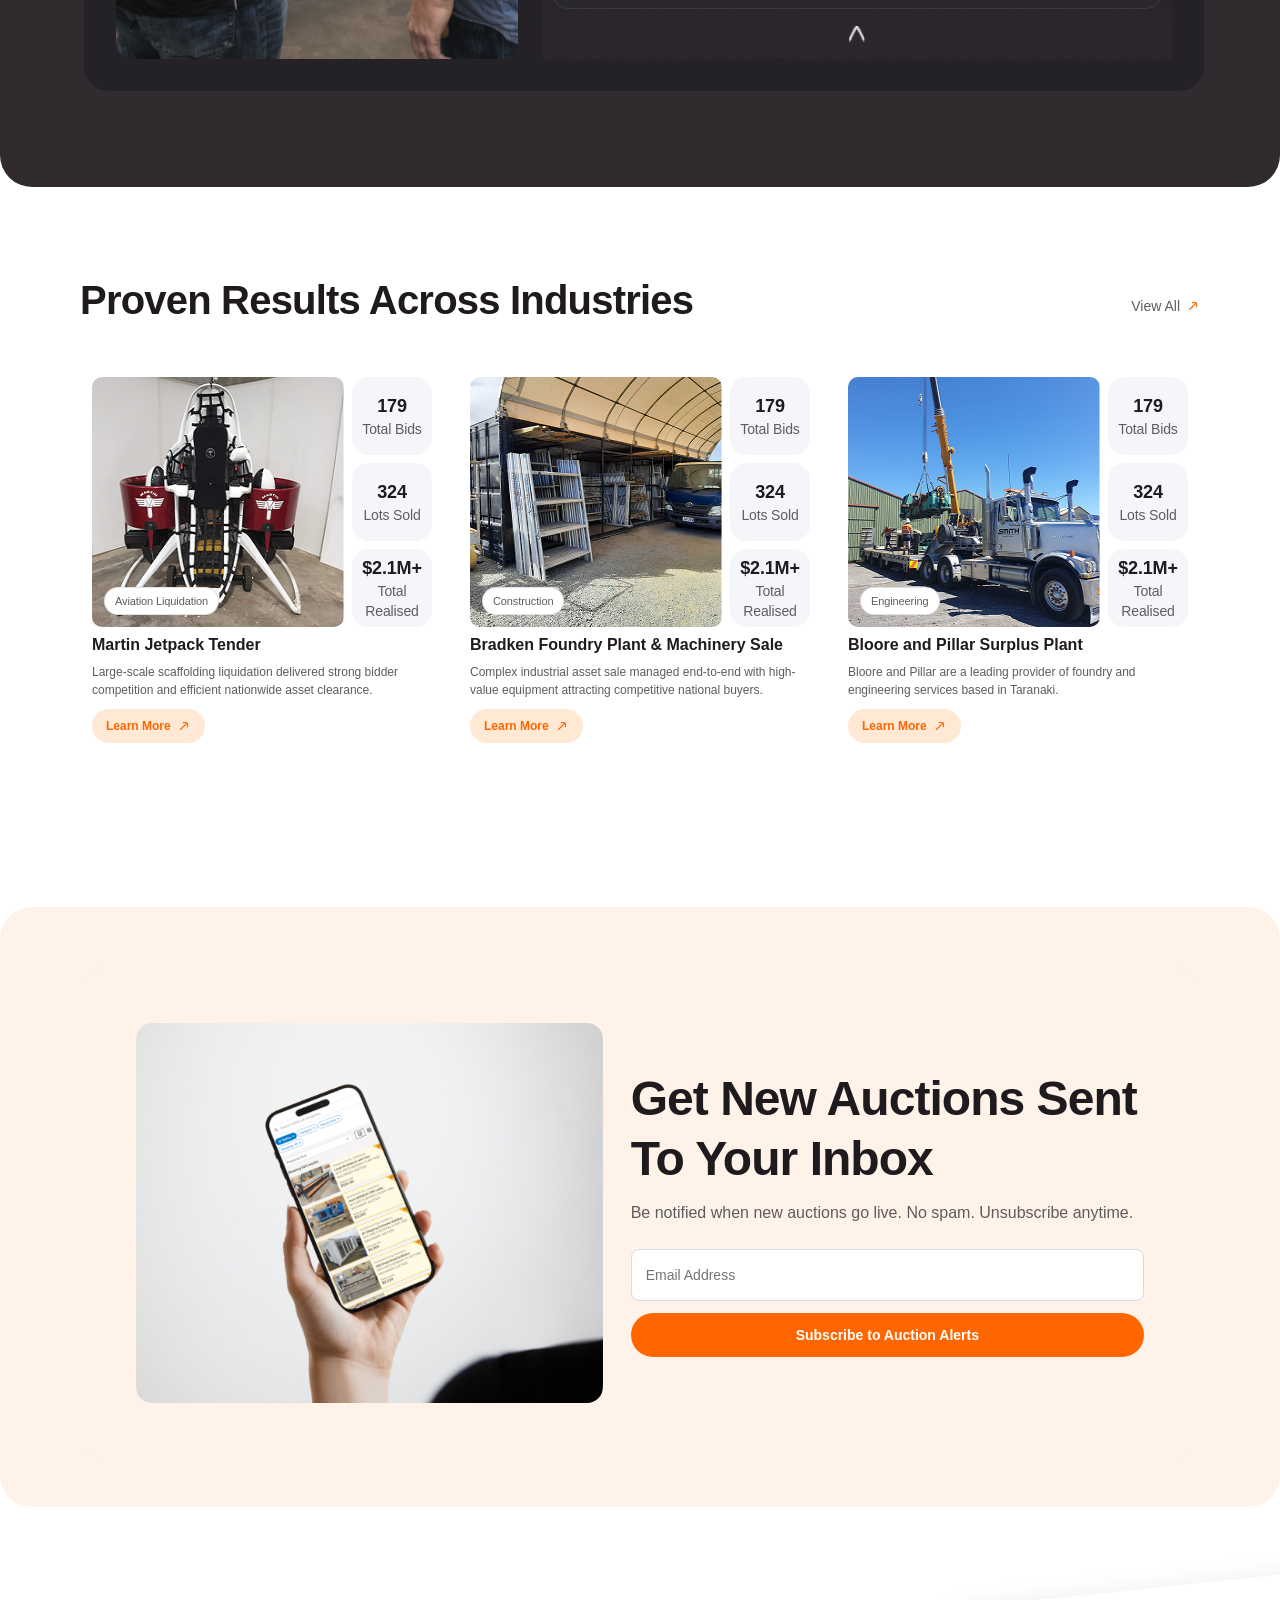
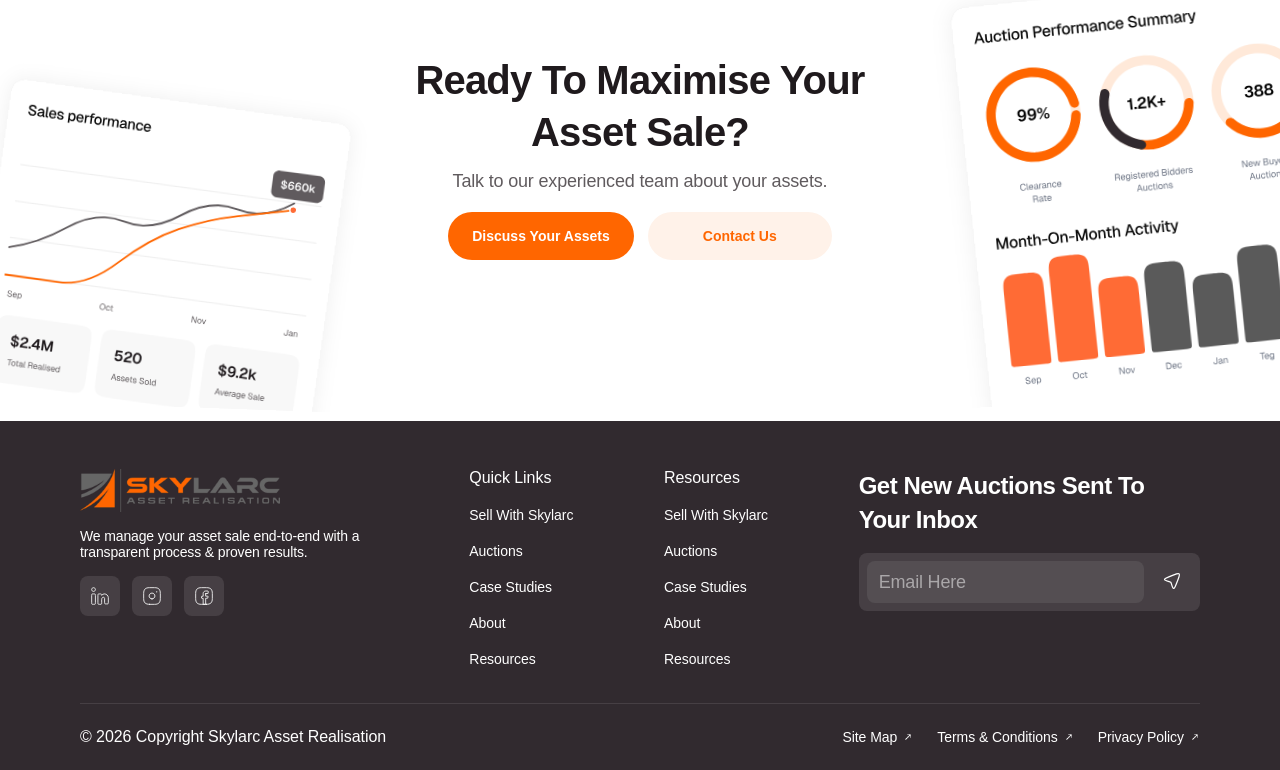
==== commit 981945b4: "about pg" ====
--- a/index.html
+++ b/index.html
@@ -483,25 +483,23 @@
             </div>
         </section>
 
-        <!-- Section 8: Ready To Maximise -->
-        <section class="section-8-cta">
-            <div class="section-8__sales-card">
+        <!-- Section 8: Ready To Maximise (same structure as resources page) -->
+        <div class="rs-bottom-layout">
+            <div class="rs-sales-card">
                 <img src="assets/stat-pad.svg" alt="Sales performance summary chart">
             </div>
-
-            <div class="section-8__content">
+            <div class="rs-cta-content">
                 <h3>Ready To Maximise Your Asset Sale?</h3>
-                <p>Talk to our experienced team about your assets and get a clear, no-obligation proposal.</p>
-                <div class="section-8__actions">
+                <p>Talk to our experienced team about your assets.</p>
+                <div class="rs-cta-actions">
                     <a href="contact.html" class="section-8__btn-primary">Discuss Your Assets</a>
                     <a href="contact.html" class="section-8__btn-secondary">Contact Us</a>
                 </div>
             </div>
-
-            <div class="section-8__metrics-card">
-                <img src="assets/Metrics Summary Container.png" alt="Auction performance summary metrics">
-            </div>
-        </section>
+            <div class="rs-metrics-card">
+                <img src="assets/perf.svg" alt="Auction performance summary metrics">
+            </div>
+        </div>
     </main>
 
     <!-- Footer -->
--- a/styles.css
+++ b/styles.css
@@ -4288,6 +4288,7 @@
 
 .about-page {
   background: #ffffff;
+  overflow-x: hidden;
 }
 
 .about-main {
@@ -4300,6 +4301,13 @@
   padding: 0;
   overflow: visible;
   background: #ffffff;
+}
+
+/* Keep all about sections within viewport (prevents right-side whitespace/scroll). */
+.about-main > section {
+  box-sizing: border-box;
+  width: 100%;
+  max-width: 100%;
 }
 
 .about-hero {
@@ -4417,12 +4425,12 @@
 }
 
 .about-mission-feature {
-  width: 1440px;
-  max-width: 100%;
+  width: 100%;
+  max-width: none;
   height: auto;
   opacity: 1;
   gap: 10px;
-  margin: 0 auto;
+  margin: 0;
   padding: 56px 44px;
   border-radius: 24px;
   background: #ffffff;
@@ -4630,10 +4638,10 @@
 }
 
 .about-values-feature {
-  width: 1440px;
-  max-width: 100%;
+  width: 100%;
+  max-width: none;
   min-height: 0;
-  margin: 24px auto 0;
+  margin: 24px 0 0;
   border-radius: 24px;
   background: #fff2e9;
   padding: 64px 40px;
@@ -4662,7 +4670,7 @@
 .about-values-feature__grid {
   display: grid;
   grid-template-columns: repeat(3, minmax(0, 1fr));
-  gap: clamp(8px, 1vw, 12px);
+  gap: clamp(14px, 1.8vw, 22px);
   width: 100%;
   justify-content: stretch;
 }
@@ -4671,10 +4679,10 @@
   width: 100%;
   min-width: 0;
   height: auto;
-  aspect-ratio: 405 / 424;
+  aspect-ratio: 405 / 390;
   border-radius: 16px;
   opacity: 1;
-  padding: 12px;
+  padding: 0;
   display: flex;
   justify-content: space-between;
   position: relative;
@@ -4686,24 +4694,56 @@
   width: 100%;
   height: 100%;
   border-radius: 16px;
-  background: linear-gradient(140deg, #9ea3ab 0%, #71747a 100%);
-  color: rgba(255, 255, 255, 0.95);
-  font-weight: 600;
-  display: flex;
-  align-items: center;
-  justify-content: center;
+  background: #d7d7d7;
+  position: relative;
+  overflow: hidden;
+}
+
+.about-values-feature__image-placeholder::after {
+  content: "";
+  position: absolute;
+  inset: 0;
+  background: rgba(88, 83, 83, 0.82);
+  z-index: 1;
 }
 
 .about-values-feature__image {
   width: 100%;
   height: 100%;
-  object-fit: contain;
-  background: #ffffff;
+  object-fit: cover;
+  background: transparent;
   display: block;
 }
 
+.about-values-feature.about-values--animate-ready .about-values-feature__intro {
+  opacity: 0;
+  transform: translateX(56px);
+  transition: transform 0.8s ease, opacity 0.8s ease;
+}
+
+.about-values-feature.about-values--animate-ready .about-values-feature__card {
+  opacity: 0;
+  transform: translateY(42px);
+  transition: transform 0.72s ease, opacity 0.72s ease;
+  transition-delay: var(--about-values-card-delay, 0.24s);
+}
+
+.about-values-feature.about-values--animate-ready.about-values--in-view .about-values-feature__intro,
+.about-values-feature.about-values--animate-ready.about-values--in-view .about-values-feature__card {
+  opacity: 1;
+}
+
+.about-values-feature.about-values--animate-ready.about-values--in-view .about-values-feature__intro {
+  transform: translateX(0);
+}
+
+.about-values-feature.about-values--animate-ready.about-values--in-view .about-values-feature__card {
+  transform: translateY(0);
+}
+
 .about-values-feature__card-content {
-  position: relative;
+  position: absolute;
+  inset: 0;
   z-index: 2;
   height: 100%;
   display: flex;
@@ -4713,30 +4753,40 @@
 }
 
 .about-values-feature__icon {
-  width: 36px;
-  height: 36px;
-  border-radius: 8px;
+  width: 80px;
+  height: 80px;
+  border-radius: 12px;
   background: #ffffff;
-  color: #605b5e;
-  font-size: 11px;
-  font-weight: 600;
   display: flex;
   align-items: center;
   justify-content: center;
+  padding: 16px;
+  box-sizing: border-box;
   margin-bottom: auto;
+  margin-top: 6px;
+  margin-left: 6px;
+  box-shadow: 0 8px 16px rgba(17, 17, 17, 0.12);
+}
+
+.about-values-feature__icon img {
+  width: 56px;
+  height: 56px;
+  max-width: none;
+  max-height: none;
+  display: block;
 }
 
 .about-values-feature__card-content h3 {
   margin: 0;
   color: #ffffff;
-  font-size: 30px;
+  font-size: clamp(24px, 2vw, 32px);
   font-weight: 500;
-  line-height: 36px;
+  line-height: 1.25;
 }
 
 .about-values-feature__card-content p {
   margin: 8px 0 0;
-  color: rgba(255, 255, 255, 0.88);
+  color: rgba(255, 255, 255, 0.92);
   font-size: 14px;
   line-height: 20px;
 }
@@ -8610,6 +8660,108 @@
 }
 
 .resources-page .rs-cta-actions {
+  display: flex;
+  align-items: center;
+  gap: 14px;
+  margin-top: 8px;
+}
+
+/* Home page uses the same maximise block as resources page */
+.home-page .rs-bottom-layout {
+  width: 100%;
+  max-width: none;
+  height: 514px;
+  display: flex;
+  gap: 10px;
+  margin: 0;
+  align-items: center;
+  justify-content: center;
+  position: relative;
+  overflow: hidden;
+  background: #ffffff;
+  border-radius: 24px;
+}
+
+.home-page .rs-cta-content {
+  width: 480px;
+  min-height: 220px;
+  display: flex;
+  flex-direction: column;
+  align-items: center;
+  gap: 10px;
+  text-align: center;
+  position: relative;
+  z-index: 3;
+}
+
+.home-page .rs-sales-card {
+  width: 377.5128556574px;
+  height: 397.3219991309px;
+  border: none;
+  padding: 0;
+  transform: rotate(2deg);
+  overflow: visible;
+  flex-shrink: 0;
+  background: transparent;
+  position: absolute;
+  left: -10px;
+  top: 130px;
+  z-index: 2;
+}
+
+.home-page .rs-sales-card img {
+  width: 100%;
+  height: 100%;
+  object-fit: contain;
+  display: block;
+}
+
+.home-page .rs-metrics-card {
+  width: 400.0000109413px;
+  height: 524.0937643357px;
+  border: none;
+  padding: 0;
+  transform: rotate(-2deg);
+  overflow: visible;
+  flex-shrink: 0;
+  background: transparent;
+  position: absolute;
+  right: -55px;
+  top: 10px;
+  z-index: 2;
+}
+
+.home-page .rs-metrics-card img {
+  width: 100%;
+  height: 100%;
+  object-fit: contain;
+  display: block;
+}
+
+.home-page .rs-cta-content h3 {
+  width: 470px;
+  margin: 0;
+  font-weight: 600;
+  font-size: 40px;
+  line-height: 52px;
+  letter-spacing: -0.02em;
+  text-align: center;
+  text-transform: capitalize;
+  color: #1f1a1d;
+}
+
+.home-page .rs-cta-content p {
+  width: 430px;
+  margin: 0;
+  font-weight: 400;
+  font-size: 18px;
+  line-height: 26px;
+  letter-spacing: -0.01em;
+  text-align: center;
+  color: #605b5e;
+}
+
+.home-page .rs-cta-actions {
   display: flex;
   align-items: center;
   gap: 14px;
@@ -10039,13 +10191,58 @@
   border-radius: 999px;
 }
 
-.case-study-internal-page .auction-single-layout {
+/* Case study internal: full-bleed sections (like about/index), white page bg, content capped in .case-study-internal-inner */
+body.case-study-internal-page.auction-single-page {
+  background: #ffffff;
+}
+
+/* Case study internal: section-wise bands + inner max-width (no single white layout wrapper) */
+.case-study-internal-page .auction-single-main {
+  width: 100%;
+  max-width: none;
+  margin: 0;
+  padding: 0;
+  box-sizing: border-box;
+  background: #ffffff;
+}
+
+.case-study-internal-page .case-study-internal-inner {
+  width: 100%;
+  max-width: 1440px;
+  margin-left: auto;
+  margin-right: auto;
+  padding-left: clamp(16px, 5vw, 80px);
+  padding-right: clamp(16px, 5vw, 80px);
+  box-sizing: border-box;
+}
+
+.case-study-internal-page .case-study-internal-section {
+  width: 100%;
+  max-width: none;
+  margin-left: 0;
+  margin-right: 0;
+  margin-top: 16px;
+  border-radius: 24px;
+  overflow: hidden;
+  box-sizing: border-box;
+}
+
+.case-study-internal-page .case-study-internal-intro-section {
   margin-top: 72px;
-  border-radius: 30px;
+  background: #ffffff;
+}
+
+.case-study-internal-page .case-study-internal-intro-section .case-study-internal-inner {
+  padding-top: clamp(16px, 3vw, 28px);
+  padding-bottom: clamp(16px, 3vw, 28px);
 }
 
 .case-study-internal-page .auction-single-banner {
-  border-radius: 24px;
+  border-radius: 18px;
+}
+
+.case-study-internal-page .auction-single-top {
+  margin-top: 24px;
 }
 
 .case-study-internal-page .auction-single-main-image {
@@ -10103,13 +10300,23 @@
   font-weight: 500;
 }
 
-.case-study-internal-page .auction-single-spec-section {
-  width: calc(100% + 56px);
-  max-width: none;
-  margin-left: -28px;
-  margin-right: -28px;
-  padding: 98px 84px;
+.case-study-internal-page .auction-single-spec-section.case-study-internal-section {
+  display: block;
+  padding: 0;
+  margin-left: 0;
+  margin-right: 0;
+  height: auto;
+  min-height: 0;
+  border-left: none;
+  border-right: none;
+}
+
+.case-study-internal-page .case-study-internal-inner--spec {
+  display: grid;
   grid-template-columns: minmax(0, 1.05fr) minmax(0, 0.95fr);
+  gap: 64px;
+  padding-top: 72px;
+  padding-bottom: 72px;
 }
 
 .case-study-internal-page .auction-single-spec-right h3 {
@@ -10130,18 +10337,58 @@
   padding: 10px 0;
 }
 
-.case-study-internal-page .auction-single-pickup-section {
-  width: calc(100% + 56px);
+.case-study-internal-page .auction-single-pickup-section.case-study-internal-section {
+  margin-left: 0;
+  margin-right: 0;
+  height: auto;
+  border-left: none;
+  border-right: none;
+}
+
+.case-study-internal-page .auction-single-pickup-section .case-study-internal-inner {
+  padding-top: 72px;
+  padding-bottom: 72px;
+}
+
+.case-study-internal-page .section-5-placeholder.case-study-internal-section {
+  margin-left: 0;
+  margin-right: 0;
+  width: 100%;
   max-width: none;
-  margin-left: -28px;
-  margin-right: -28px;
-}
-
-.case-study-internal-page .section-5-placeholder {
-  width: calc(100% + 56px);
+  padding: 0;
+}
+
+.case-study-internal-page .section-5-placeholder .case-study-internal-inner {
+  padding-top: clamp(48px, 6vw, 120px);
+  padding-bottom: clamp(48px, 6vw, 100px);
+}
+
+.case-study-internal-page .section-8-cta.case-study-internal-section {
+  width: 100%;
   max-width: none;
-  margin-left: -28px;
-  margin-right: -28px;
+  margin: 16px 0 0;
+  padding: 0;
+  position: relative;
+  left: auto;
+  right: auto;
+  height: auto;
+  min-height: 0;
+  overflow: hidden;
+  background: #ffffff;
+}
+
+.case-study-internal-page .section-8-cta .case-study-internal-inner--cta {
+  position: relative;
+  display: flex;
+  align-items: center;
+  justify-content: center;
+  gap: 10px;
+  min-height: 514px;
+  width: 100%;
+  max-width: none;
+  margin: 0;
+  padding: 56px clamp(16px, 5vw, 80px);
+  box-sizing: border-box;
 }
 
 /* Case study single — hero shell matches internal (no pickup/spec/section-5 bleed rules) */
@@ -12828,19 +13075,41 @@
     min-height: 420px;
   }
 
+  .home-page .rs-bottom-layout {
+    height: auto;
+    padding: 36px 16px;
+    min-height: 420px;
+  }
+
   .resources-page .rs-sales-card,
   .resources-page .rs-metrics-card {
     display: none;
   }
 
+  .home-page .rs-sales-card,
+  .home-page .rs-metrics-card {
+    display: none;
+  }
+
   .resources-page .rs-cta-content {
     width: 100%;
     max-width: 620px;
     gap: 20px;
   }
 
+  .home-page .rs-cta-content {
+    width: 100%;
+    max-width: 620px;
+    gap: 20px;
+  }
+
   .resources-page .rs-cta-content h3,
   .resources-page .rs-cta-content p {
+    width: 100%;
+  }
+
+  .home-page .rs-cta-content h3,
+  .home-page .rs-cta-content p {
     width: 100%;
   }
 }
@@ -13253,13 +13522,32 @@
     overflow: hidden;
   }
 
+  .home-page .rs-bottom-layout {
+    height: auto;
+    min-height: 460px;
+    padding: 56px 32px;
+    overflow: hidden;
+  }
+
   .resources-page .rs-cta-content {
     width: 100%;
     max-width: 620px;
     gap: 16px;
   }
 
+  .home-page .rs-cta-content {
+    width: 100%;
+    max-width: 620px;
+    gap: 16px;
+  }
+
   .resources-page .rs-cta-content h3 {
+    width: 100%;
+    font-size: 40px;
+    line-height: 48px;
+  }
+
+  .home-page .rs-cta-content h3 {
     width: 100%;
     font-size: 40px;
     line-height: 48px;
@@ -13272,7 +13560,19 @@
     line-height: 24px;
   }
 
+  .home-page .rs-cta-content p {
+    width: 100%;
+    max-width: 560px;
+    font-size: 16px;
+    line-height: 24px;
+  }
+
   .resources-page .rs-cta-actions {
+    flex-wrap: wrap;
+    justify-content: center;
+  }
+
+  .home-page .rs-cta-actions {
     flex-wrap: wrap;
     justify-content: center;
   }
@@ -13286,6 +13586,15 @@
     z-index: 1;
   }
 
+  .home-page .rs-sales-card {
+    display: block;
+    width: 260px;
+    height: auto;
+    left: -74px;
+    top: 180px;
+    z-index: 1;
+  }
+
   .resources-page .rs-metrics-card {
     display: block;
     width: 270px;
@@ -13294,6 +13603,15 @@
     top: 44px;
     z-index: 1;
   }
+
+  .home-page .rs-metrics-card {
+    display: block;
+    width: 270px;
+    height: auto;
+    right: -96px;
+    top: 44px;
+    z-index: 1;
+  }
 }
 
 @media (max-width: 767px) {
@@ -13304,19 +13622,44 @@
     overflow: hidden;
   }
 
+  .home-page .rs-bottom-layout {
+    height: auto;
+    min-height: 0;
+    padding: 56px 16px;
+    overflow: hidden;
+  }
+
   .resources-page .rs-cta-content {
     width: 100%;
     min-height: auto;
     gap: 16px;
   }
 
+  .home-page .rs-cta-content {
+    width: 100%;
+    min-height: auto;
+    gap: 16px;
+  }
+
   .resources-page .rs-cta-content h3 {
     width: 100%;
     font-size: 32px;
     line-height: 40px;
   }
 
+  .home-page .rs-cta-content h3 {
+    width: 100%;
+    font-size: 32px;
+    line-height: 40px;
+  }
+
   .resources-page .rs-cta-content p {
+    width: 100%;
+    font-size: 15px;
+    line-height: 22px;
+  }
+
+  .home-page .rs-cta-content p {
     width: 100%;
     font-size: 15px;
     line-height: 22px;
@@ -13331,6 +13674,15 @@
     justify-content: center;
   }
 
+  .home-page .rs-cta-actions {
+    width: 100%;
+    flex-direction: column;
+    gap: 12px;
+    margin-top: 4px;
+    align-items: center;
+    justify-content: center;
+  }
+
   .resources-page .rs-cta-primary,
   .resources-page .rs-cta-secondary {
     width: auto;
@@ -13340,6 +13692,11 @@
 
   .resources-page .rs-sales-card,
   .resources-page .rs-metrics-card {
+    display: none;
+  }
+
+  .home-page .rs-sales-card,
+  .home-page .rs-metrics-card {
     display: none;
   }
 }
@@ -15960,6 +16317,18 @@
     overflow: hidden;
   }
 
+  body.case-study-internal-page .section-8-cta.case-study-internal-section {
+    width: 100%;
+    max-width: none;
+    left: auto;
+    right: auto;
+    margin-left: 0;
+    margin-right: 0;
+    padding: 0;
+    min-height: 0;
+    border-radius: 24px;
+  }
+
   .auction-single-page .section-8__content {
     width: 100%;
     max-width: 620px;
@@ -16002,13 +16371,18 @@
   }
 
   /* Case study internal / single: shares .auction-single-page; undo desktop bleed + tighten tablet layout */
-  .case-study-internal-page .auction-single-main,
+  .case-study-internal-page .auction-single-main {
+    width: 100%;
+    max-width: none;
+    padding: 0;
+    box-sizing: border-box;
+  }
+
   .case-study-single-page .auction-single-main {
     width: min(1080px, calc(100vw - 24px));
     max-width: 100%;
   }
 
-  .case-study-internal-page .auction-single-layout,
   .case-study-single-page .auction-single-layout {
     margin-top: 22px;
     width: 100%;
@@ -16017,17 +16391,11 @@
     margin-right: auto;
   }
 
-  /* Wider first three blocks (banner, gallery, spec) — bleed past layout padding */
-  .case-study-internal-page .auction-single-banner,
-  .case-study-internal-page .auction-single-top,
-  .case-study-internal-page .auction-single-spec-section {
-    width: calc(100% + 36px);
+  .case-study-internal-page .case-study-internal-section {
     max-width: none;
-    margin-left: -18px;
-    margin-right: -18px;
-    box-sizing: border-box;
-  }
-
+  }
+
+  /* Wider first blocks (single template only) — bleed past layout padding */
   .case-study-single-page .auction-single-banner,
   .case-study-single-page .auction-single-top {
     width: calc(100% + 36px);
@@ -16139,14 +16507,14 @@
     font-size: 15px;
   }
 
-  .case-study-internal-page .auction-single-spec-section {
-    width: 100%;
-    max-width: 100%;
-    margin-left: 0;
-    margin-right: 0;
-    padding: 30px 20px;
+  .case-study-internal-page .auction-single-spec-section.case-study-internal-section {
+    padding: 0;
+  }
+
+  .case-study-internal-page .case-study-internal-inner--spec {
     grid-template-columns: 1fr;
     gap: 22px;
+    padding: 30px 20px;
   }
 
   .case-study-internal-page .auction-single-spec-right h3 {
@@ -17816,7 +18184,15 @@
     max-width: 100%;
   }
 
-  .case-study-internal-page .auction-single-layout,
+  .case-study-internal-page .case-study-internal-section {
+    margin-top: 10px;
+    border-radius: 12px;
+  }
+
+  .case-study-internal-page .case-study-internal-intro-section {
+    margin-top: 10px;
+  }
+
   .case-study-single-page .auction-single-layout {
     margin-top: 8px;
     margin-left: auto;
@@ -17926,14 +18302,14 @@
     border-radius: 8px;
   }
 
-  .case-study-internal-page .auction-single-spec-section {
-    width: 100%;
-    max-width: 100%;
-    margin-left: 0;
-    margin-right: 0;
-    padding: 14px 8px;
+  .case-study-internal-page .auction-single-spec-section.case-study-internal-section {
+    padding: 0;
+  }
+
+  .case-study-internal-page .case-study-internal-inner--spec {
     grid-template-columns: 1fr;
     gap: 10px;
+    padding: 14px 8px;
   }
 
   .case-study-internal-page .auction-single-spec-right h3 {
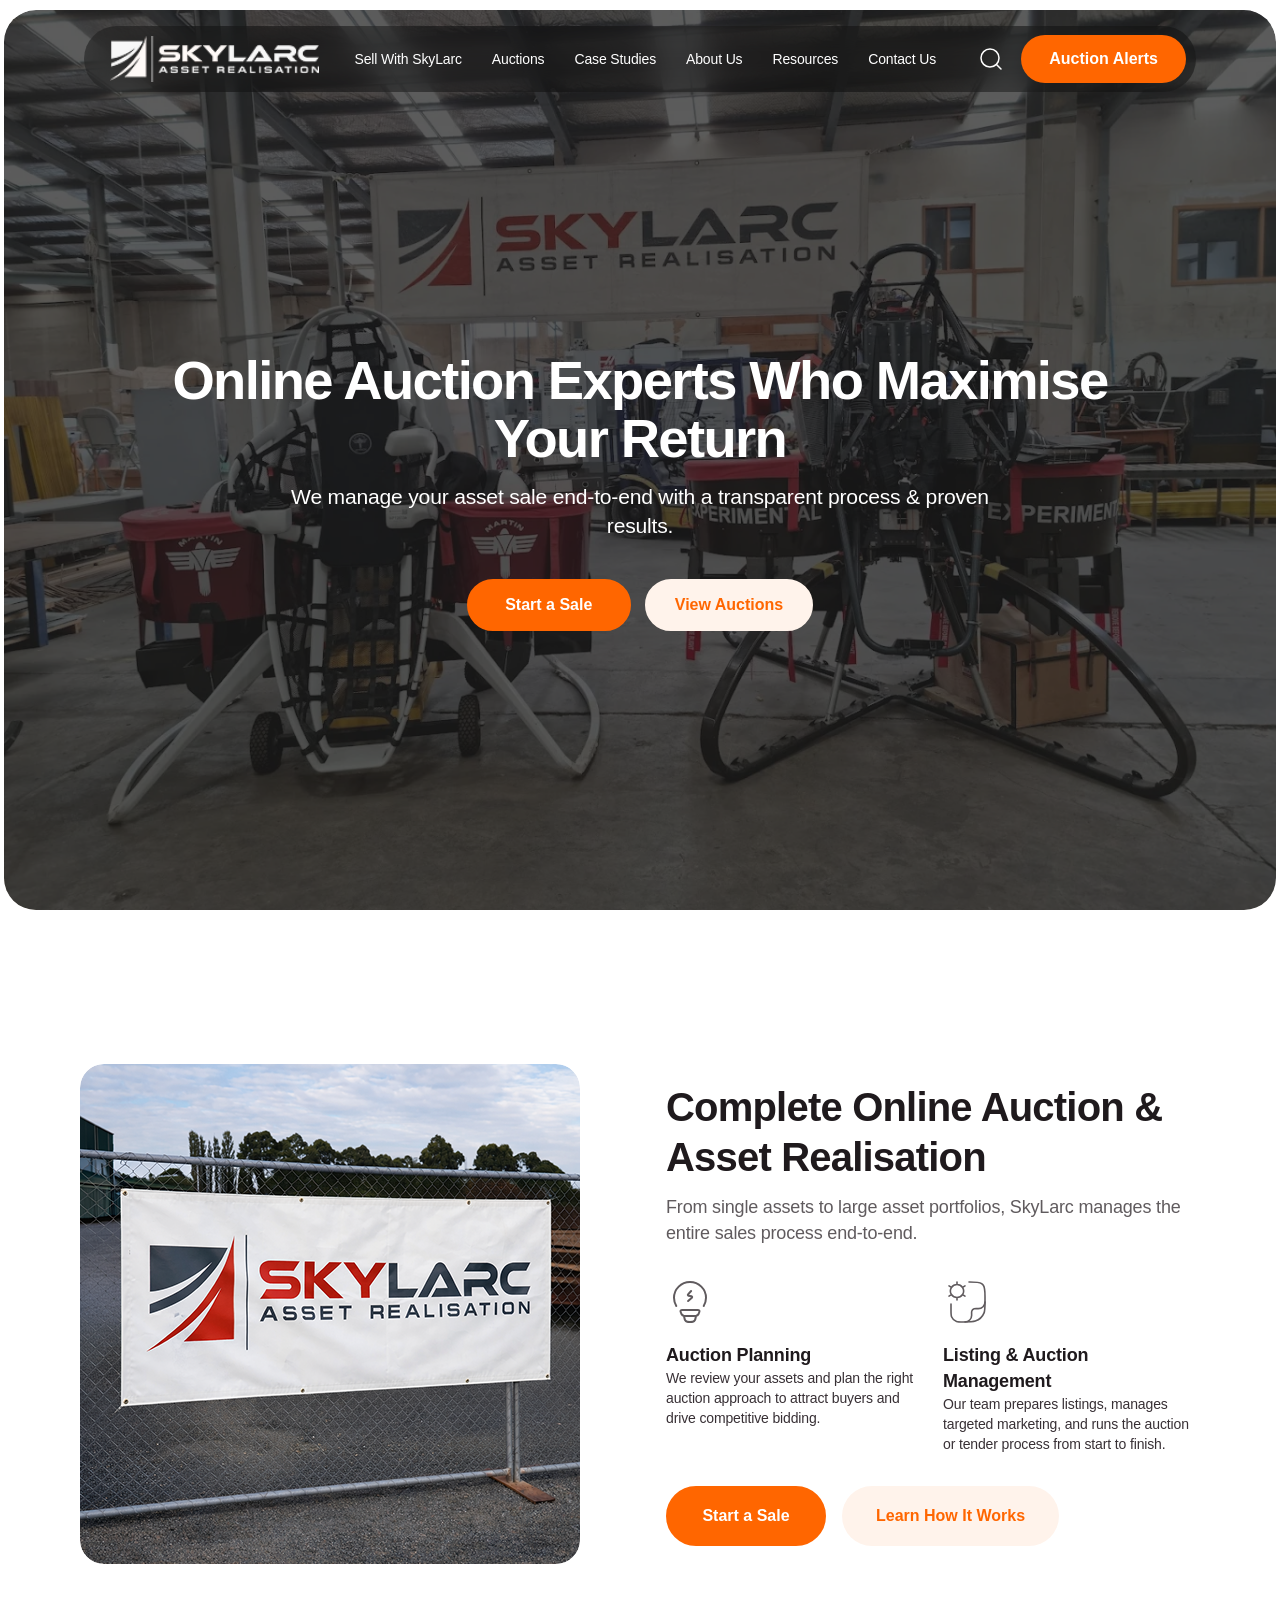
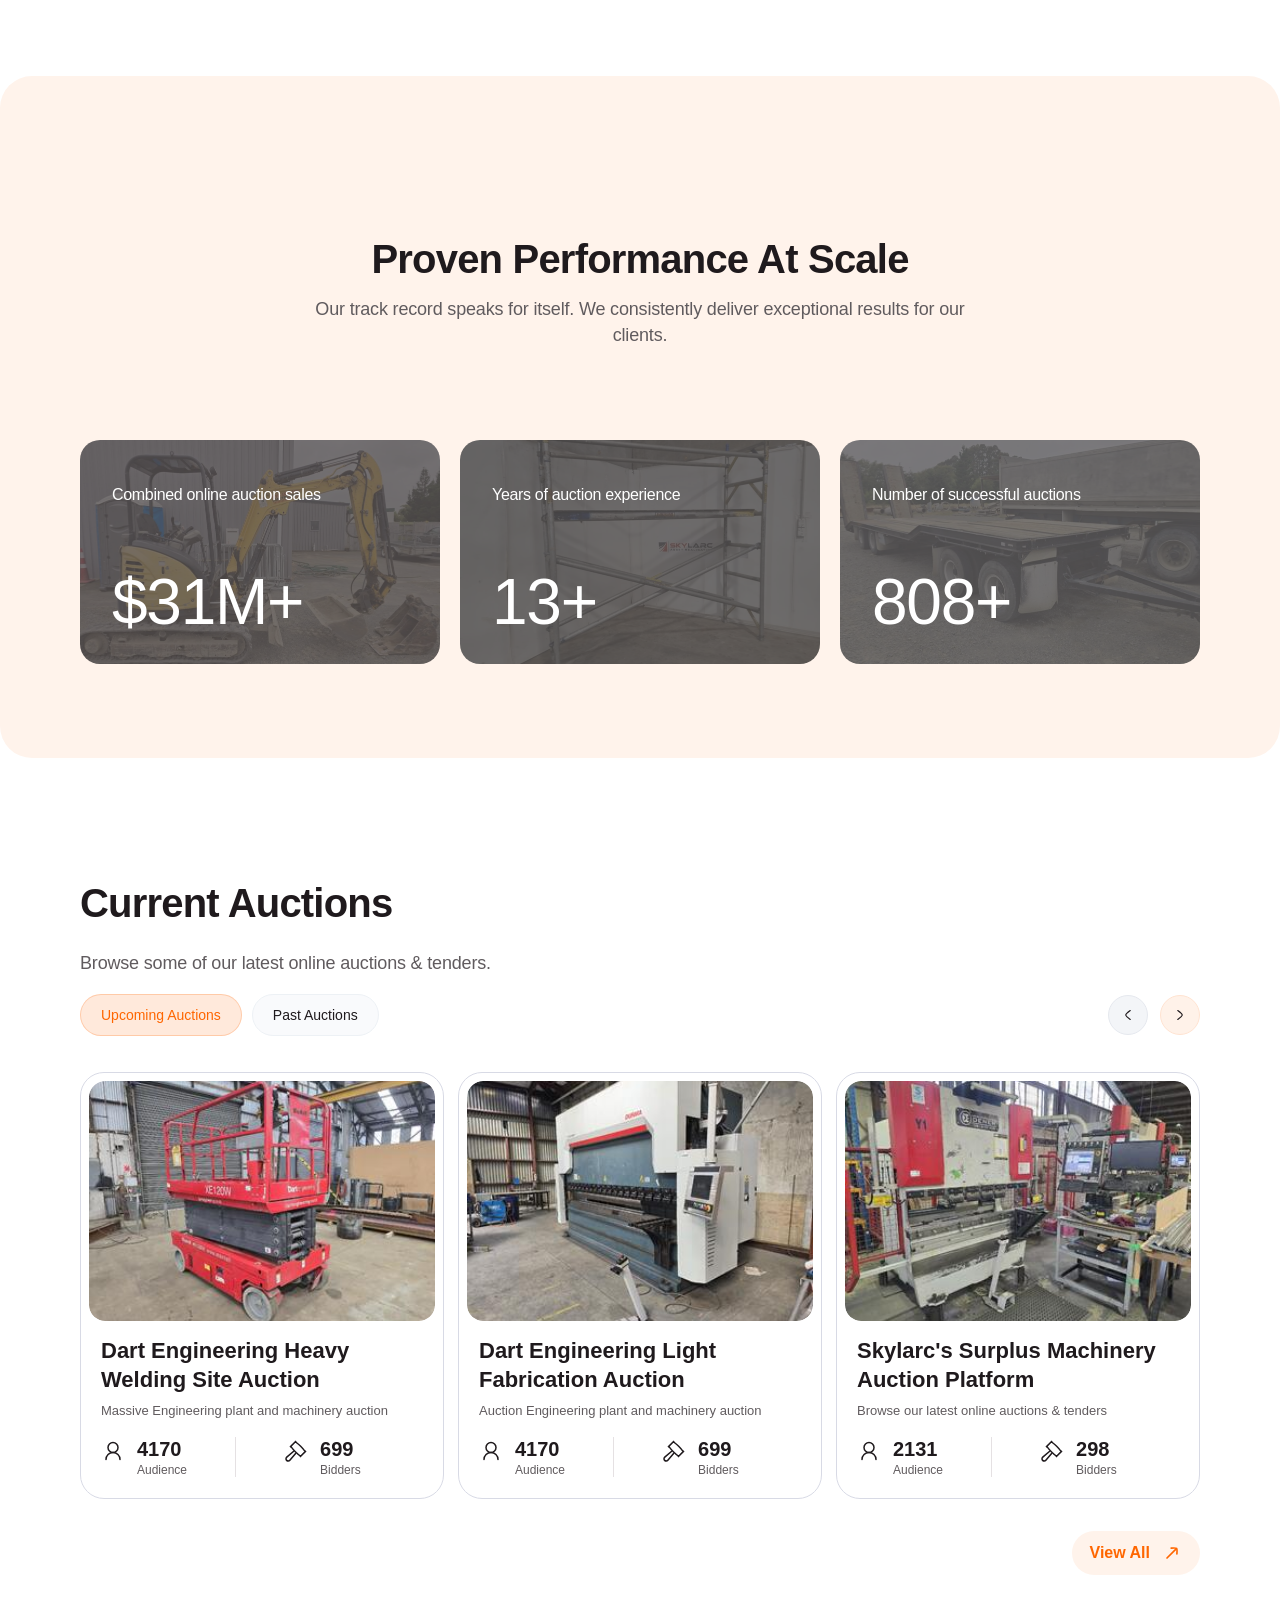
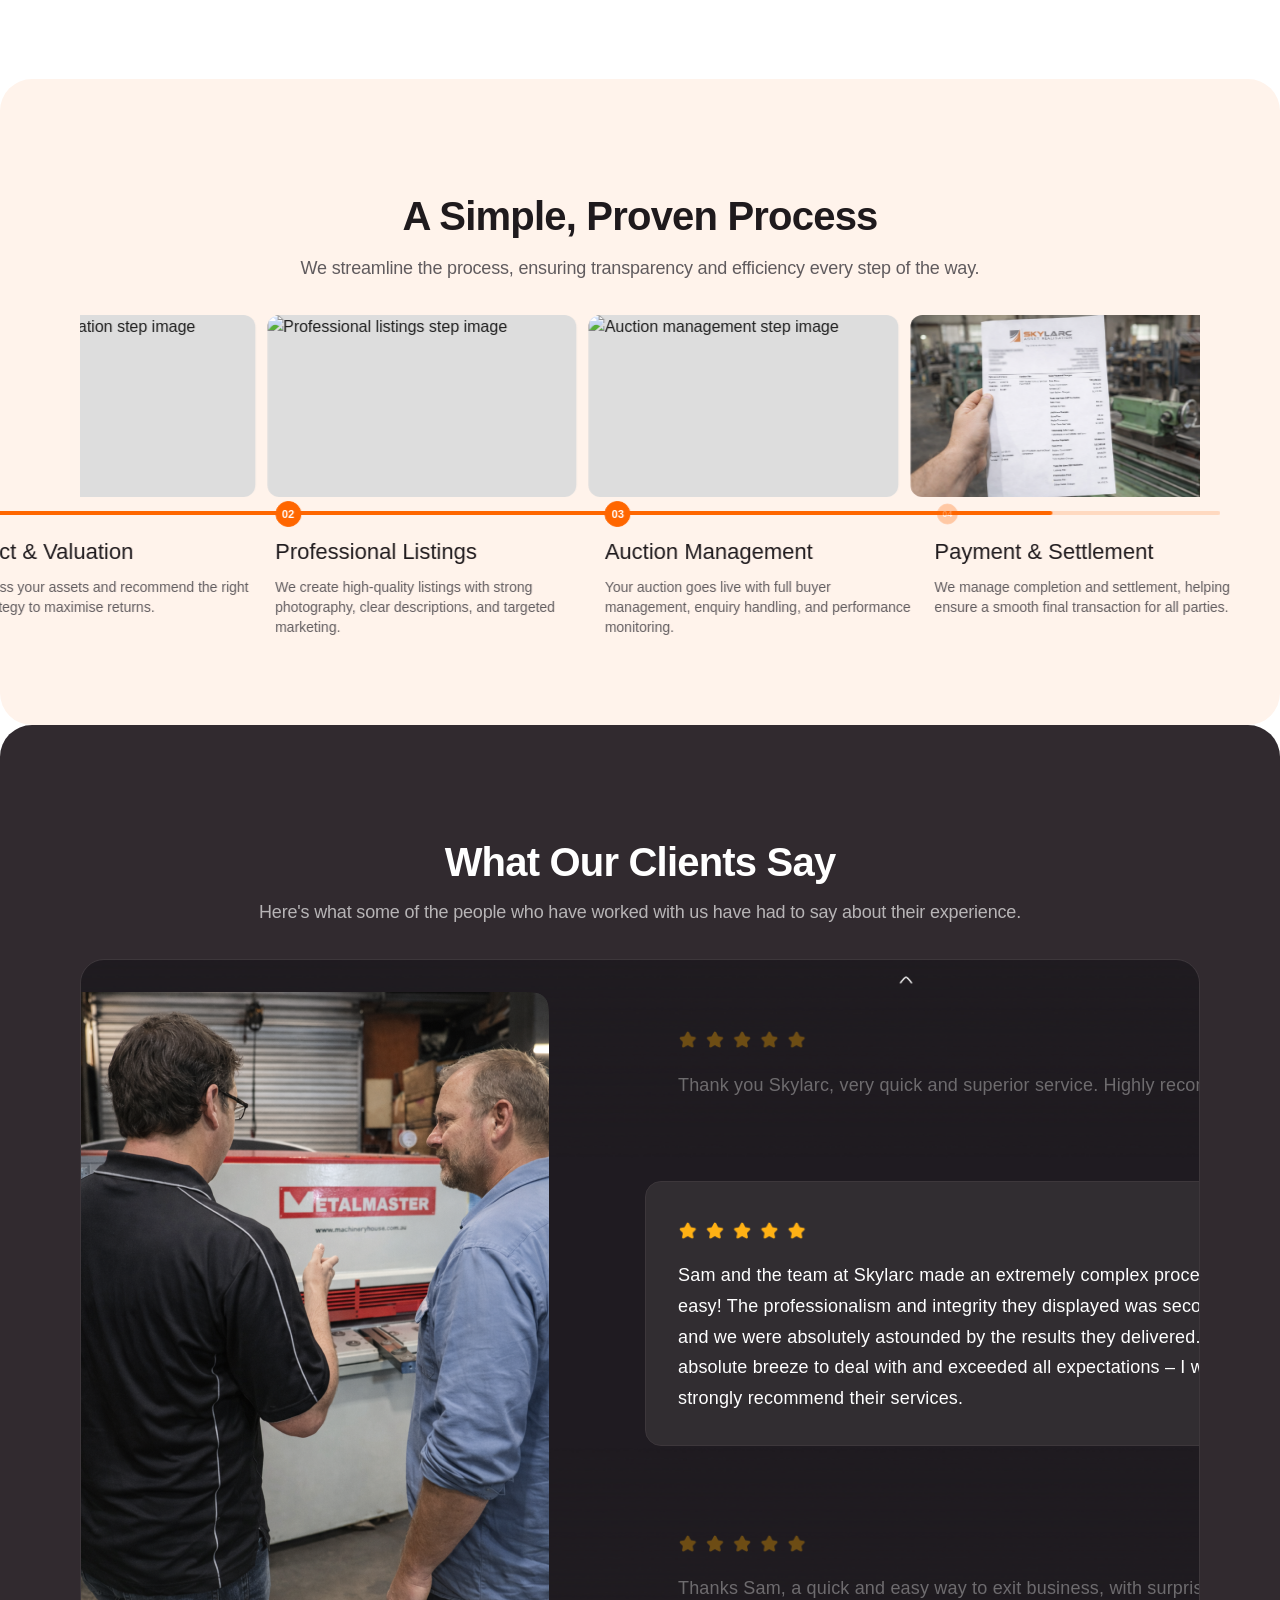
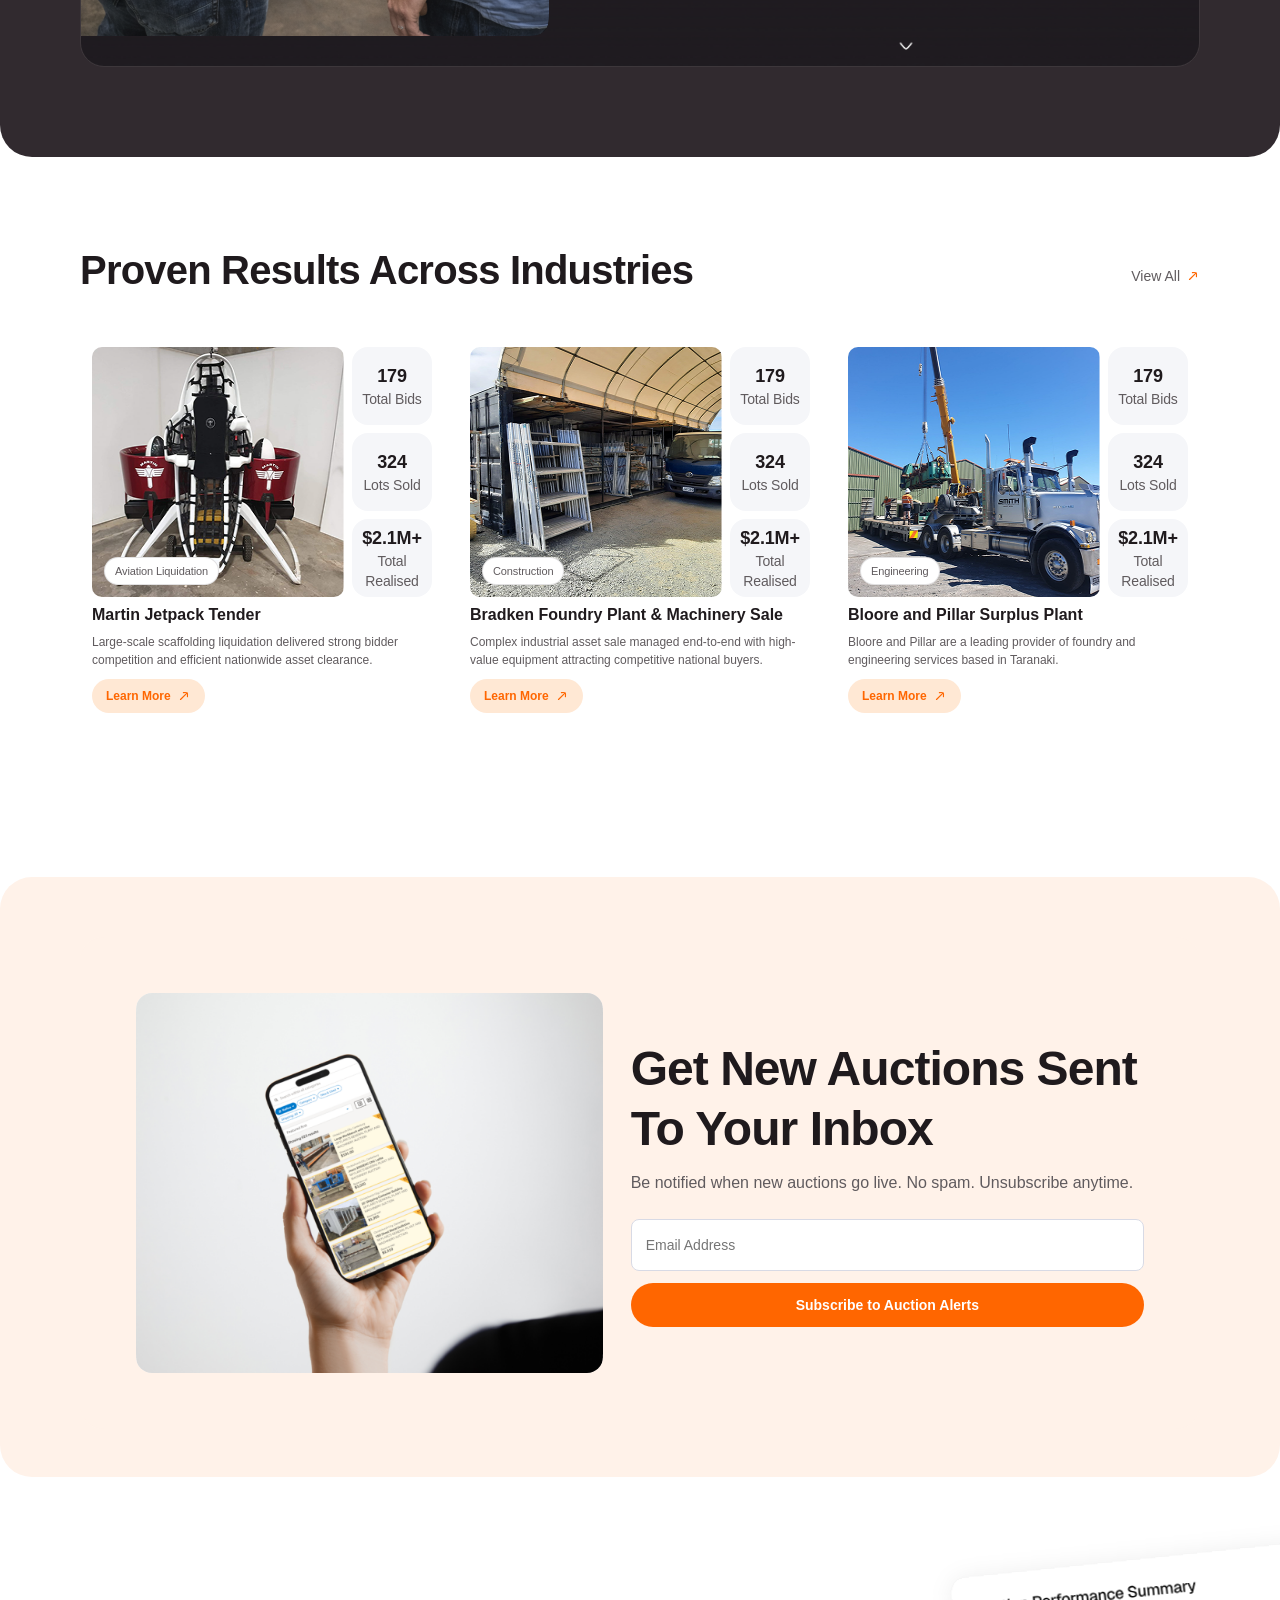
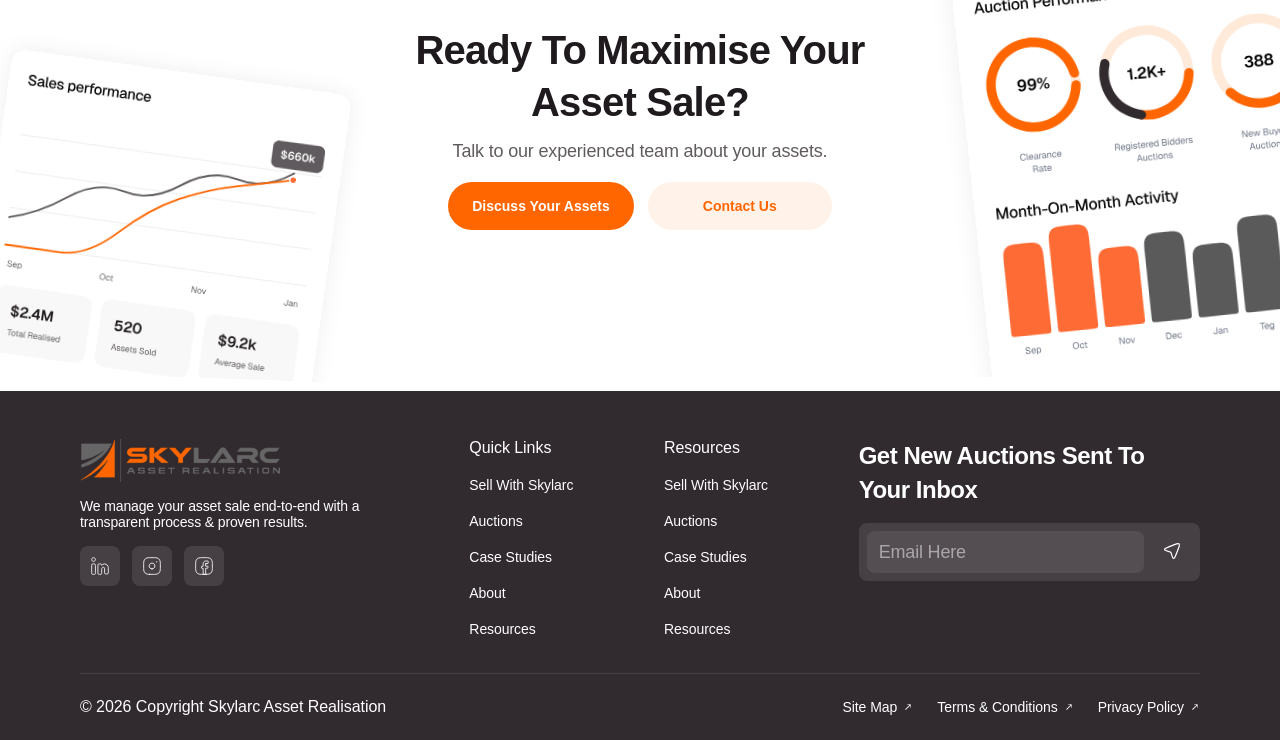
==== commit 71dc27d4: "all pages" ====
--- a/index.html
+++ b/index.html
@@ -372,41 +372,38 @@
                 <p class="section-5__subtitle">Here's what some of the people who have worked with us have had to say about their experience.</p>
             </div>
 
-            <div class="section-5__reviews">
-                <div class="section-5__image-placeholder">
-                    <img src="assets/client-say.png" alt="Client testimonial photo" class="section-5__client-image">
-                </div>
-
-                <div class="section-5__review-list">
-                    <button type="button" class="section-5__carousel-btn section-5__carousel-btn--prev" aria-label="Previous testimonial">
-                        <img src="assets/elements.png" alt="" aria-hidden="true">
-                    </button>
-
-                    <article class="section-5__review-card">
-                        <div class="section-5__stars" role="img" aria-label="5 out of 5 stars">
-                            <img src="assets/bright-stars.png" alt="" class="section-5__stars-img" decoding="async">
-                        </div>
-                        <p>Thank you Skylarc, very quick and superior service. Highly recommended.</p>
-                    </article>
-
-                    <article class="section-5__review-card section-5__review-card--active">
-                        <div class="section-5__stars" role="img" aria-label="5 out of 5 stars">
-                            <img src="assets/bright-stars.png" alt="" class="section-5__stars-img" decoding="async">
-                        </div>
-                        <p>Sam and the team at Skylarc made an extremely complex process seem easy! The professionalism and integrity they displayed was second to none and we were absolutely astounded by the results they delivered. An absolute breeze to deal with and exceeded all expectations – I would strongly recommend their services.</p>
-                    </article>
-
-                    <article class="section-5__review-card">
-                        <div class="section-5__stars" role="img" aria-label="5 out of 5 stars">
-                            <img src="assets/bright-stars.png" alt="" class="section-5__stars-img" decoding="async">
-                        </div>
-                        <p>Thanks Sam, a quick and easy way to exit business, with surprising results.</p>
-                    </article>
-
-                    <button type="button" class="section-5__carousel-btn section-5__carousel-btn--next" aria-label="Next testimonial">
-                        <img src="assets/elements.png" alt="" aria-hidden="true">
-                    </button>
-                </div>
+            <div class="section-5__reviews-wrap">
+                <button type="button" class="section-5__carousel-btn section-5__carousel-btn--prev" aria-label="Previous testimonial">
+                    <img src="assets/Scroll Up Icon.png" alt="" aria-hidden="true">
+                </button>
+                <div class="section-5__reviews">
+                    <div class="section-5__image-placeholder">
+                        <img src="assets/client-say.png" alt="Client testimonial photo" class="section-5__client-image">
+                    </div>
+                    <div class="section-5__review-list">
+                        <article class="section-5__review-card">
+                            <div class="section-5__stars" role="img" aria-label="5 out of 5 stars">
+                                <img src="assets/bright-stars.png" alt="" class="section-5__stars-img" decoding="async">
+                            </div>
+                            <p>Thank you Skylarc, very quick and superior service. Highly recommended.</p>
+                        </article>
+                        <article class="section-5__review-card section-5__review-card--active">
+                            <div class="section-5__stars" role="img" aria-label="5 out of 5 stars">
+                                <img src="assets/bright-stars.png" alt="" class="section-5__stars-img" decoding="async">
+                            </div>
+                            <p>Sam and the team at Skylarc made an extremely complex process seem easy! The professionalism and integrity they displayed was second to none and we were absolutely astounded by the results they delivered. An absolute breeze to deal with and exceeded all expectations – I would strongly recommend their services.</p>
+                        </article>
+                        <article class="section-5__review-card">
+                            <div class="section-5__stars" role="img" aria-label="5 out of 5 stars">
+                                <img src="assets/bright-stars.png" alt="" class="section-5__stars-img" decoding="async">
+                            </div>
+                            <p>Thanks Sam, a quick and easy way to exit business, with surprising results.</p>
+                        </article>
+                    </div>
+                </div>
+                <button type="button" class="section-5__carousel-btn section-5__carousel-btn--next" aria-label="Next testimonial">
+                    <img src="assets/Scroll Down Icon.png" alt="" aria-hidden="true">
+                </button>
             </div>
         </section>
 
--- a/styles.css
+++ b/styles.css
@@ -8304,6 +8304,9 @@
 }
 
 .resources-page .rs-faq-list {
+  --rs-faq-panel-duration: 1.15s;
+  /* Arrow rotation and answer fade share this duration */
+  --rs-faq-motion-duration: 1.15s;
   width: min(736px, 100%);
   height: 588px;
   margin: 0 auto;
@@ -8318,6 +8321,8 @@
   border-radius: 16px;
   background: #f2f3f6;
   overflow: hidden;
+  display: flex;
+  flex-direction: column;
 }
 
 .resources-page .rs-faq-list.rs-faq-list--animate-ready details {
@@ -8333,7 +8338,35 @@
 }
 
 .resources-page .rs-faq-list details:not([open]) {
-  height: 74px;
+  min-height: 74px;
+}
+
+.resources-page .rs-faq-answer {
+  display: grid;
+  grid-template-rows: 0fr;
+  transition: grid-template-rows var(--rs-faq-panel-duration) cubic-bezier(0.22, 1, 0.36, 1);
+}
+
+.resources-page .rs-faq-list details[open] .rs-faq-answer {
+  grid-template-rows: 1fr;
+}
+
+.resources-page .rs-faq-answer-inner {
+  overflow: hidden;
+  min-height: 0;
+}
+
+/* Hide answer copy only while collapsed — avoids invisible text when [open] but no helper class matched */
+.resources-page .rs-faq-list details:not([open]) .rs-faq-answer-inner {
+  opacity: 0;
+  transform: translate3d(0, -12px, 0);
+}
+
+/* Same as default-expanded vendor row: panel animates (grid); answer copy shows with no extra stagger */
+.resources-page .rs-faq-list details[open] .rs-faq-answer-inner {
+  opacity: 1;
+  transform: translate3d(0, 0, 0);
+  transition: none;
 }
 
 .resources-page .rs-faq-list summary {
@@ -8372,18 +8405,19 @@
   width: 24px;
   height: 24px;
   display: block;
-}
-
-.resources-page .faq-arrow .arrow-up {
-  display: none;
-}
-
-.resources-page .rs-faq-list details[open] .faq-arrow .arrow-down {
-  display: none;
-}
-
-.resources-page .rs-faq-list details[open] .faq-arrow .arrow-up {
-  display: block;
+  transform: rotate(0deg);
+  transform-origin: 50% 50%;
+  transition: transform var(--rs-faq-motion-duration) cubic-bezier(0.22, 1, 0.36, 1);
+}
+
+.resources-page .rs-faq-list details[open] .faq-arrow img {
+  transform: rotate(180deg);
+}
+
+/* Pre-expanded row on first paint only */
+.resources-page .rs-faq-list details.rs-faq-default-open[open] .faq-arrow img {
+  transform: rotate(180deg);
+  transition: none;
 }
 
 .resources-page .rs-faq-list p {
@@ -8394,6 +8428,27 @@
   line-height: 24px;
   letter-spacing: -0.02em;
   color: #1f1a1d;
+}
+
+@media (prefers-reduced-motion: reduce) {
+  .resources-page .rs-faq-list {
+    --rs-faq-panel-duration: 0.01ms;
+    --rs-faq-motion-duration: 0.01ms;
+  }
+
+  .resources-page .rs-faq-answer {
+    transition-duration: 0.01ms;
+  }
+
+  .resources-page .faq-arrow img {
+    transition-duration: 0.01ms;
+  }
+
+  .resources-page .rs-faq-list details[open] .rs-faq-answer-inner {
+    transition-duration: 0.01ms;
+    transition-delay: 0s !important;
+    transform: none;
+  }
 }
 
 .resources-page .rs-faq-bottom-line {
@@ -10177,27 +10232,56 @@
   display: block;
 }
 
-.case-study-internal-page .case-study-internal-stats {
+.case-study-internal-page .case-study-internal-stats,
+.case-study-single-page .case-study-internal-stats {
   display: flex;
   justify-content: flex-end;
   gap: 14px;
   align-self: flex-start;
-  margin-top: 16px;
-  transform: translateX(-18px);
-}
-
-.case-study-internal-page .navbar__container {
-  width: min(1220px, calc(100% - 48px));
+  transform: translateX(-60px);
+}
+
+.case-study-internal-page .case-study-internal-stats {
+  margin-top: 66px;
+}
+
+.case-study-single-page .case-study-internal-stats {
+  margin-top: 48px;
+}
+
+/* Same horizontal band as .case-study-internal-inner (Martin Jetpack banner / section content) */
+.case-study-internal-page .navbar,
+.case-study-single-page .navbar {
+  left: 50%;
+  right: auto;
+  transform: translateX(-50%);
+  width: 100%;
+  max-width: 1440px;
+  padding: var(--spacing-lg) clamp(16px, 5vw, 80px);
+  box-sizing: border-box;
+  justify-content: flex-start;
+}
+
+.case-study-internal-page .navbar__container,
+.case-study-single-page .navbar__container {
+  flex: 1 1 auto;
+  width: 100%;
+  max-width: none;
+  margin-left: 0;
+  margin-right: 0;
+  box-sizing: border-box;
   border-radius: 999px;
 }
 
-/* Case study internal: full-bleed sections (like about/index), white page bg, content capped in .case-study-internal-inner */
-body.case-study-internal-page.auction-single-page {
+/* Case study internal + single: full-bleed sections (like about/index), white page bg, content capped in .case-study-internal-inner */
+body.case-study-internal-page.auction-single-page,
+body.case-study-single-page.auction-single-page {
   background: #ffffff;
 }
 
-/* Case study internal: section-wise bands + inner max-width (no single white layout wrapper) */
-.case-study-internal-page .auction-single-main {
+/* Case study internal + single: section-wise bands + inner max-width (no single white layout wrapper) */
+.case-study-internal-page .auction-single-main,
+.case-study-single-page .auction-single-main {
   width: 100%;
   max-width: none;
   margin: 0;
@@ -10206,7 +10290,8 @@
   background: #ffffff;
 }
 
-.case-study-internal-page .case-study-internal-inner {
+.case-study-internal-page .case-study-internal-inner,
+.case-study-single-page .case-study-internal-inner {
   width: 100%;
   max-width: 1440px;
   margin-left: auto;
@@ -10216,7 +10301,8 @@
   box-sizing: border-box;
 }
 
-.case-study-internal-page .case-study-internal-section {
+.case-study-internal-page .case-study-internal-section,
+.case-study-single-page .case-study-internal-section {
   width: 100%;
   max-width: none;
   margin-left: 0;
@@ -10227,17 +10313,20 @@
   box-sizing: border-box;
 }
 
-.case-study-internal-page .case-study-internal-intro-section {
+.case-study-internal-page .case-study-internal-intro-section,
+.case-study-single-page .case-study-internal-intro-section {
   margin-top: 72px;
   background: #ffffff;
 }
 
-.case-study-internal-page .case-study-internal-intro-section .case-study-internal-inner {
+.case-study-internal-page .case-study-internal-intro-section .case-study-internal-inner,
+.case-study-single-page .case-study-internal-intro-section .case-study-internal-inner {
   padding-top: clamp(16px, 3vw, 28px);
   padding-bottom: clamp(16px, 3vw, 28px);
 }
 
-.case-study-internal-page .auction-single-banner {
+.case-study-internal-page .auction-single-banner,
+.case-study-single-page .auction-single-banner {
   border-radius: 18px;
 }
 
@@ -10245,11 +10334,13 @@
   margin-top: 24px;
 }
 
-.case-study-internal-page .auction-single-main-image {
+.case-study-internal-page .auction-single-main-image,
+.case-study-single-page .auction-single-main-image {
   border-radius: 30px;
 }
 
-.case-study-internal-page .auction-single-thumb-row {
+.case-study-internal-page .auction-single-thumb-row,
+.case-study-single-page .auction-single-thumb-row {
   border-radius: 20px;
 }
 
@@ -10314,33 +10405,44 @@
 .case-study-internal-page .case-study-internal-inner--spec {
   display: grid;
   grid-template-columns: minmax(0, 1.05fr) minmax(0, 0.95fr);
-  gap: 64px;
+  gap: 72px;
   padding-top: 72px;
   padding-bottom: 72px;
 }
 
 .case-study-internal-page .auction-single-spec-right h3 {
   width: min(560px, 100%);
-  margin-bottom: 14px;
+  margin-bottom: 20px;
   font-size: clamp(32px, 2.6vw, 40px);
   line-height: 1.18;
 }
 
 .case-study-internal-page .auction-single-spec-right > p {
   max-width: 560px;
-  margin-bottom: 18px;
+  margin-bottom: 20px;
+  font-size: 18px;
+  line-height: 30px;
+}
+
+.case-study-internal-page .auction-single-spec-right li {
+  padding: 12px 0;
+}
+
+.case-study-internal-page .auction-single-spec-right li span {
   font-size: 17px;
-  line-height: 26px;
-}
-
-.case-study-internal-page .auction-single-spec-right li {
-  padding: 10px 0;
+  line-height: 27px;
+}
+
+.case-study-internal-page .auction-single-spec-right li strong {
+  font-size: 16px;
 }
 
 .case-study-internal-page .auction-single-pickup-section.case-study-internal-section {
   margin-left: 0;
   margin-right: 0;
   height: auto;
+  min-height: 0;
+  padding: 0;
   border-left: none;
   border-right: none;
 }
@@ -10350,7 +10452,8 @@
   padding-bottom: 72px;
 }
 
-.case-study-internal-page .section-5-placeholder.case-study-internal-section {
+.case-study-internal-page .section-5-placeholder.case-study-internal-section,
+.case-study-single-page .section-5-placeholder.case-study-internal-section {
   margin-left: 0;
   margin-right: 0;
   width: 100%;
@@ -10358,12 +10461,14 @@
   padding: 0;
 }
 
-.case-study-internal-page .section-5-placeholder .case-study-internal-inner {
+.case-study-internal-page .section-5-placeholder .case-study-internal-inner,
+.case-study-single-page .section-5-placeholder .case-study-internal-inner {
   padding-top: clamp(48px, 6vw, 120px);
   padding-bottom: clamp(48px, 6vw, 100px);
 }
 
-.case-study-internal-page .section-8-cta.case-study-internal-section {
+.case-study-internal-page .section-8-cta.case-study-internal-section,
+.case-study-single-page .section-8-cta.case-study-internal-section {
   width: 100%;
   max-width: none;
   margin: 16px 0 0;
@@ -10377,7 +10482,8 @@
   background: #ffffff;
 }
 
-.case-study-internal-page .section-8-cta .case-study-internal-inner--cta {
+.case-study-internal-page .section-8-cta .case-study-internal-inner--cta,
+.case-study-single-page .section-8-cta .case-study-internal-inner--cta {
   position: relative;
   display: flex;
   align-items: center;
@@ -10391,30 +10497,264 @@
   box-sizing: border-box;
 }
 
+/* Case study single: content sections sit inside rounded full-bleed bands (inner holds grid + padding) */
+.case-study-single-page .case-study-challenge-section.case-study-internal-section,
+.case-study-single-page .case-study-process-section.case-study-internal-section,
+.case-study-single-page .case-study-marketing-section.case-study-internal-section,
+.case-study-single-page .case-study-results-section.case-study-internal-section {
+  display: block;
+}
+
+.case-study-single-page .case-study-challenge-section.case-study-internal-section {
+  width: 100%;
+  max-width: none;
+  margin-left: 0;
+  margin-right: 0;
+  border-left: none;
+  border-right: none;
+  border-radius: 24px;
+  padding: 0;
+}
+
+.case-study-single-page .case-study-challenge-section .case-study-internal-inner {
+  display: grid;
+  grid-template-columns: 1fr 1fr;
+  gap: 52px;
+  padding-top: 56px;
+  padding-bottom: 64px;
+}
+
+.case-study-single-page .case-study-process-section.case-study-internal-section {
+  width: 100%;
+  max-width: none;
+  margin-left: 0;
+  margin-right: 0;
+  border-left: none;
+  border-right: none;
+  border-radius: 24px;
+  padding: 0;
+}
+
+.case-study-single-page .case-study-process-section .case-study-internal-inner {
+  display: grid;
+  grid-template-columns: 1.05fr 0.95fr;
+  gap: 24px;
+  padding-top: 56px;
+  padding-bottom: 56px;
+}
+
+.case-study-single-page .case-study-marketing-section.case-study-internal-section,
+.case-study-single-page .case-study-results-section.case-study-internal-section {
+  width: 100%;
+  max-width: none;
+  margin-left: 0;
+  margin-right: 0;
+  border-left: none;
+  border-right: none;
+  border-radius: 24px;
+  padding: 0;
+}
+
+.case-study-single-page .case-study-marketing-section .case-study-internal-inner,
+.case-study-single-page .case-study-results-section .case-study-internal-inner {
+  display: grid;
+  grid-template-columns: 1fr 1fr;
+  gap: 36px;
+  align-items: center;
+  padding-top: 48px;
+  padding-bottom: 48px;
+}
+
+.case-study-single-page .case-study-results-section .case-study-internal-inner {
+  padding-top: 24px;
+  padding-bottom: 56px;
+}
+
+.case-study-single-page .case-study-media-links-section.case-study-internal-section {
+  width: 100%;
+  max-width: none;
+  margin-left: 0;
+  margin-right: 0;
+  border-left: none;
+  border-right: none;
+  border-radius: 24px;
+  padding: 0;
+}
+
+.case-study-single-page .case-study-media-links-section .case-study-internal-inner {
+  padding-top: 64px;
+  padding-bottom: 68px;
+}
+
+/* Case study internal + single — larger kicker/body under headings + looser block rhythm */
+.case-study-internal-page .auction-single-breadcrumb,
+.case-study-single-page .auction-single-breadcrumb {
+  font-size: 18px;
+  line-height: 26px;
+  margin-top: 20px;
+  margin-bottom: 22px;
+}
+
+.case-study-internal-page .auction-single-banner__copy h1,
+.case-study-single-page .auction-single-banner__copy h1 {
+  margin: 8px 0 20px;
+}
+
+.case-study-internal-page .auction-single-banner__copy p,
+.case-study-single-page .auction-single-banner__copy p {
+  font-size: 18px;
+  line-height: 30px;
+  max-width: 820px;
+}
+
+.case-study-internal-page .auction-single-banner__copy p:not(:last-child),
+.case-study-single-page .auction-single-banner__copy p:not(:last-child) {
+  margin-bottom: 18px;
+}
+
+.case-study-single-page .auction-single-top {
+  margin-top: 32px;
+}
+
+.case-study-internal-page .case-study-challenge__content h3,
+.case-study-single-page .case-study-challenge__content h3 {
+  margin-bottom: 20px;
+}
+
+.case-study-internal-page .case-study-challenge__content p,
+.case-study-single-page .case-study-challenge__content p {
+  font-size: 18px;
+  line-height: 30px;
+  margin-bottom: 20px;
+}
+
+.case-study-internal-page .case-study-challenge__content ul,
+.case-study-single-page .case-study-challenge__content ul {
+  margin-top: 6px;
+  margin-bottom: 22px;
+}
+
+.case-study-internal-page .case-study-challenge__content li,
+.case-study-single-page .case-study-challenge__content li {
+  font-size: 17px;
+  line-height: 28px;
+  margin-bottom: 12px;
+}
+
+.case-study-internal-page .case-study-process__left h3,
+.case-study-single-page .case-study-process__left h3 {
+  margin-bottom: 18px;
+}
+
+.case-study-internal-page .case-study-process__left p,
+.case-study-single-page .case-study-process__left p {
+  font-size: 18px;
+  line-height: 30px;
+  margin-bottom: 20px;
+}
+
+.case-study-internal-page .case-study-process__link,
+.case-study-single-page .case-study-process__link {
+  font-size: 15px;
+  line-height: 22px;
+  margin: 8px 0 28px;
+}
+
+.case-study-internal-page .case-study-process__tender-card,
+.case-study-single-page .case-study-process__tender-card {
+  margin-top: 6px;
+}
+
+.case-study-internal-page .case-study-marketing__copy h3,
+.case-study-internal-page .case-study-results__copy h3,
+.case-study-single-page .case-study-marketing__copy h3,
+.case-study-single-page .case-study-results__copy h3 {
+  margin-bottom: 18px;
+}
+
+.case-study-internal-page .case-study-marketing__copy p,
+.case-study-internal-page .case-study-results__copy p,
+.case-study-single-page .case-study-marketing__copy p,
+.case-study-single-page .case-study-results__copy p {
+  font-size: 18px;
+  line-height: 30px;
+  margin-bottom: 20px;
+}
+
+.case-study-internal-page .case-study-media-links-section h3,
+.case-study-single-page .case-study-media-links-section h3 {
+  font-size: 52px;
+  line-height: 58px;
+  margin-bottom: 0;
+}
+
+.case-study-internal-page .case-study-media-links__grid,
+.case-study-single-page .case-study-media-links__grid {
+  gap: 12px 14px;
+}
+
+.case-study-internal-page .section-5__title,
+.case-study-single-page .section-5__title {
+  font-size: 42px;
+  line-height: 54px;
+}
+
+.case-study-internal-page .section-5__subtitle,
+.case-study-single-page .section-5__subtitle {
+  margin-top: 14px;
+  font-size: 19px;
+  line-height: 29px;
+}
+
+.case-study-internal-page .section-5__reviews,
+.case-study-single-page .section-5__reviews {
+  margin-top: 28px;
+}
+
+.case-study-internal-page .case-study-challenge-section .case-study-internal-inner {
+  gap: 36px;
+}
+
+.case-study-internal-page .case-study-process-section .case-study-internal-inner,
+.case-study-single-page .case-study-process-section .case-study-internal-inner {
+  gap: 32px;
+}
+
+.case-study-internal-page .case-study-marketing-section .case-study-internal-inner,
+.case-study-internal-page .case-study-results-section .case-study-internal-inner,
+.case-study-single-page .case-study-marketing-section .case-study-internal-inner,
+.case-study-single-page .case-study-results-section .case-study-internal-inner {
+  gap: 44px;
+}
+
+.case-study-single-page .case-study-results-section .case-study-internal-inner {
+  gap: 56px;
+}
+
+.case-study-internal-page .case-study-internal-section:not(.case-study-internal-intro-section),
+.case-study-single-page .case-study-internal-section:not(.case-study-internal-intro-section) {
+  margin-top: 24px;
+}
+
+.case-study-single-page .case-study-media-links-section.case-study-internal-section + .section-5-placeholder.case-study-internal-section {
+  margin-top: 0;
+}
+
+.case-study-single-page .case-study-media-links-section.case-study-internal-section + .section-5-placeholder .case-study-internal-inner {
+  padding-top: clamp(28px, 4.5vw, 72px);
+}
+
+/* Case study internal — pickup intro matches hero/body rhythm */
+.case-study-internal-page .auction-single-pickup-header h3 {
+  margin-bottom: 18px;
+}
+
+.case-study-internal-page .auction-single-pickup-header p {
+  font-size: 18px;
+  line-height: 30px;
+}
+
 /* Case study single — hero shell matches internal (no pickup/spec/section-5 bleed rules) */
-.case-study-single-page .case-study-internal-stats {
-  display: flex;
-  justify-content: flex-end;
-  gap: 14px;
-  align-self: flex-start;
-  margin-top: 16px;
-  transform: translateX(-18px);
-}
-
-.case-study-single-page .navbar__container {
-  width: min(1220px, calc(100% - 48px));
-  border-radius: 999px;
-}
-
-.case-study-single-page .auction-single-layout {
-  margin-top: 72px;
-  border-radius: 30px;
-}
-
-.case-study-single-page .auction-single-banner {
-  border-radius: 24px;
-}
-
 .case-study-single-page .auction-single-main-image {
   border-radius: 30px;
 }
@@ -10513,7 +10853,7 @@
 .case-study-internal-page .auction-single-banner.case-study-hero-banner--in .case-study-internal-stats,
 .case-study-single-page .auction-single-banner.case-study-hero-banner--in .case-study-internal-stats {
   opacity: 1;
-  transform: translate3d(-18px, 0, 0);
+  transform: translate3d(0, 0, 0);
   transition: opacity 0.7s cubic-bezier(0.22, 1, 0.36, 1), transform 0.7s cubic-bezier(0.22, 1, 0.36, 1);
   transition-delay: 0.42s;
 }
@@ -11316,7 +11656,7 @@
 }
 
 .case-study-media-links-section h3 {
-  margin: 0 0 30px;
+  margin: 0;
   color: #1f1a1d;
   font-size: 48px;
   line-height: 54px;
@@ -11342,15 +11682,42 @@
   text-decoration: none;
   font-size: 14px;
   line-height: 20px;
+  transition:
+    border-color 0.2s ease,
+    background-color 0.2s ease,
+    color 0.2s ease,
+    box-shadow 0.2s ease;
 }
 
 .case-study-media-links__item span {
   color: #ff6600;
   font-weight: 600;
+  transition: color 0.2s ease;
+}
+
+.case-study-media-links__item:hover {
+  border-color: #ff6600;
+  background: #ffffff;
+  color: #1f1a1d;
+  box-shadow: 0 2px 10px rgba(255, 102, 0, 0.14);
+}
+
+.case-study-media-links__item:hover span {
+  color: #e65c00;
+}
+
+.case-study-media-links__item:focus-visible {
+  outline: 2px solid #ff6600;
+  outline-offset: 3px;
+}
+
+.case-study-media-links__item:focus:not(:focus-visible) {
+  outline: none;
 }
 
 /* Media Links — heading from left; pills from bottom-right */
-.case-study-media-links-section.case-study-media-links--ready:not(.case-study-media-links--in-view) > h3 {
+.case-study-media-links-section.case-study-media-links--ready:not(.case-study-media-links--in-view) > h3,
+.case-study-media-links-section.case-study-media-links--ready:not(.case-study-media-links--in-view) .case-study-internal-inner > h3 {
   opacity: 0;
   transform: translate3d(-48px, 0, 0);
 }
@@ -11360,7 +11727,8 @@
   transform: translate3d(40px, 36px, 0);
 }
 
-.case-study-media-links-section.case-study-media-links--in-view > h3 {
+.case-study-media-links-section.case-study-media-links--in-view > h3,
+.case-study-media-links-section.case-study-media-links--in-view .case-study-internal-inner > h3 {
   opacity: 1;
   transform: translate3d(0, 0, 0);
   transition: opacity 0.82s cubic-bezier(0.22, 1, 0.36, 1), transform 0.82s cubic-bezier(0.22, 1, 0.36, 1);
@@ -11369,7 +11737,13 @@
 .case-study-media-links-section.case-study-media-links--in-view .case-study-media-links__item {
   opacity: 1;
   transform: translate3d(0, 0, 0);
-  transition: opacity 0.72s cubic-bezier(0.22, 1, 0.36, 1), transform 0.72s cubic-bezier(0.22, 1, 0.36, 1);
+  transition:
+    opacity 0.72s cubic-bezier(0.22, 1, 0.36, 1),
+    transform 0.72s cubic-bezier(0.22, 1, 0.36, 1),
+    border-color 0.2s ease,
+    background-color 0.2s ease,
+    color 0.2s ease,
+    box-shadow 0.2s ease;
 }
 
 .case-study-media-links-section.case-study-media-links--in-view .case-study-media-links__item:nth-child(1) {
@@ -11423,6 +11797,8 @@
 @media (prefers-reduced-motion: reduce) {
   .case-study-media-links-section.case-study-media-links--ready > h3,
   .case-study-media-links-section.case-study-media-links--in-view > h3,
+  .case-study-media-links-section.case-study-media-links--ready .case-study-internal-inner > h3,
+  .case-study-media-links-section.case-study-media-links--in-view .case-study-internal-inner > h3,
   .case-study-media-links-section.case-study-media-links--ready .case-study-media-links__item,
   .case-study-media-links-section.case-study-media-links--in-view .case-study-media-links__item {
     opacity: 1 !important;
@@ -11614,6 +11990,37 @@
     gap: 20px;
   }
 
+  .case-study-single-page .case-study-challenge-section.case-study-internal-section,
+  .case-study-single-page .case-study-process-section.case-study-internal-section,
+  .case-study-single-page .case-study-marketing-section.case-study-internal-section,
+  .case-study-single-page .case-study-results-section.case-study-internal-section,
+  .case-study-single-page .case-study-media-links-section.case-study-internal-section {
+    padding: 0;
+  }
+
+  .case-study-single-page .case-study-challenge-section .case-study-internal-inner,
+  .case-study-single-page .case-study-process-section .case-study-internal-inner,
+  .case-study-single-page .case-study-marketing-section .case-study-internal-inner,
+  .case-study-single-page .case-study-results-section .case-study-internal-inner {
+    grid-template-columns: 1fr;
+    gap: 20px;
+    padding-top: 36px;
+    padding-bottom: 36px;
+  }
+
+  .case-study-single-page .case-study-challenge-section .case-study-internal-inner {
+    gap: 32px;
+  }
+
+  .case-study-single-page .case-study-results-section .case-study-internal-inner {
+    gap: 32px;
+  }
+
+  .case-study-single-page .case-study-media-links-section .case-study-internal-inner {
+    padding-top: 44px;
+    padding-bottom: 44px;
+  }
+
   .case-study-process__visual {
     width: 100%;
     min-height: 360px;
@@ -11685,6 +12092,35 @@
     padding: 24px 12px;
     border-bottom-left-radius: 16px;
     border-bottom-right-radius: 16px;
+  }
+
+  .case-study-single-page .case-study-challenge-section.case-study-internal-section,
+  .case-study-single-page .case-study-process-section.case-study-internal-section,
+  .case-study-single-page .case-study-marketing-section.case-study-internal-section,
+  .case-study-single-page .case-study-results-section.case-study-internal-section,
+  .case-study-single-page .case-study-media-links-section.case-study-internal-section {
+    padding: 0;
+  }
+
+  .case-study-single-page .case-study-challenge-section .case-study-internal-inner,
+  .case-study-single-page .case-study-process-section .case-study-internal-inner,
+  .case-study-single-page .case-study-marketing-section .case-study-internal-inner,
+  .case-study-single-page .case-study-results-section .case-study-internal-inner {
+    padding: 24px 12px;
+    grid-template-columns: 1fr;
+    gap: 10px;
+  }
+
+  .case-study-single-page .case-study-challenge-section .case-study-internal-inner {
+    gap: 22px;
+  }
+
+  .case-study-single-page .case-study-results-section .case-study-internal-inner {
+    gap: 22px;
+  }
+
+  .case-study-single-page .case-study-media-links-section .case-study-internal-inner {
+    padding: 24px 12px;
   }
 
   .case-study-challenge__image {
@@ -14970,7 +15406,7 @@
   .case-study-media-links-section h3 {
     font-size: 36px;
     line-height: 42px;
-    margin-bottom: 20px;
+    margin-bottom: 0;
   }
 }
 
@@ -15123,7 +15559,7 @@
   .case-study-media-links-section h3 {
     font-size: 26px;
     line-height: 32px;
-    margin-bottom: 14px;
+    margin-bottom: 0;
   }
 
   .case-study-media-links__grid {
@@ -15824,6 +16260,35 @@
     padding-bottom: 20px;
   }
 
+  .case-study-single-page .case-study-challenge-section.case-study-internal-section,
+  .case-study-single-page .case-study-process-section.case-study-internal-section,
+  .case-study-single-page .case-study-marketing-section.case-study-internal-section,
+  .case-study-single-page .case-study-results-section.case-study-internal-section,
+  .case-study-single-page .case-study-media-links-section.case-study-internal-section {
+    width: 100%;
+    max-width: none;
+    padding: 0;
+  }
+
+  .case-study-single-page .case-study-challenge-section .case-study-internal-inner,
+  .case-study-single-page .case-study-process-section .case-study-internal-inner,
+  .case-study-single-page .case-study-marketing-section .case-study-internal-inner,
+  .case-study-single-page .case-study-results-section .case-study-internal-inner {
+    grid-template-columns: minmax(0, 0.9fr) minmax(0, 1.1fr);
+    gap: 12px;
+    padding-top: 20px;
+    padding-bottom: 20px;
+  }
+
+  .case-study-single-page .case-study-results-section .case-study-internal-inner {
+    gap: 20px;
+  }
+
+  .case-study-single-page .case-study-media-links-section .case-study-internal-inner {
+    padding-top: 24px;
+    padding-bottom: 30px;
+  }
+
   .case-study-challenge__content h3,
   .case-study-process__left h3,
   .case-study-marketing__copy h3,
@@ -15890,7 +16355,7 @@
   .case-study-media-links-section h3 {
     font-size: 24px;
     line-height: 30px;
-    margin-bottom: 12px;
+    margin-bottom: 0;
   }
 }
 
@@ -15977,6 +16442,32 @@
     max-width: 100%;
     padding-left: 12px;
     padding-right: 12px;
+  }
+
+  .case-study-single-page .case-study-challenge-section.case-study-internal-section,
+  .case-study-single-page .case-study-process-section.case-study-internal-section,
+  .case-study-single-page .case-study-marketing-section.case-study-internal-section,
+  .case-study-single-page .case-study-results-section.case-study-internal-section,
+  .case-study-single-page .case-study-media-links-section.case-study-internal-section {
+    padding: 0;
+  }
+
+  .case-study-single-page .case-study-challenge-section .case-study-internal-inner,
+  .case-study-single-page .case-study-process-section .case-study-internal-inner,
+  .case-study-single-page .case-study-marketing-section .case-study-internal-inner,
+  .case-study-single-page .case-study-results-section .case-study-internal-inner {
+    padding: 14px 12px;
+    grid-template-columns: 1fr;
+    gap: 10px;
+  }
+
+  .case-study-single-page .case-study-challenge-section .case-study-internal-inner,
+  .case-study-single-page .case-study-results-section .case-study-internal-inner {
+    gap: 22px;
+  }
+
+  .case-study-single-page .case-study-media-links-section .case-study-internal-inner {
+    padding: 14px 12px;
   }
 
   .case-study-challenge-section,
@@ -16090,7 +16581,7 @@
   .case-study-media-links-section h3 {
     font-size: 18px;
     line-height: 22px;
-    margin-bottom: 8px;
+    margin-bottom: 0;
   }
 
   .case-study-media-links__grid {
@@ -16317,7 +16808,8 @@
     overflow: hidden;
   }
 
-  body.case-study-internal-page .section-8-cta.case-study-internal-section {
+  body.case-study-internal-page .section-8-cta.case-study-internal-section,
+  body.case-study-single-page .section-8-cta.case-study-internal-section {
     width: 100%;
     max-width: none;
     left: auto;
@@ -16379,36 +16871,21 @@
   }
 
   .case-study-single-page .auction-single-main {
-    width: min(1080px, calc(100vw - 24px));
-    max-width: 100%;
-  }
-
-  .case-study-single-page .auction-single-layout {
-    margin-top: 22px;
-    width: 100%;
-    max-width: 100%;
-    margin-left: auto;
-    margin-right: auto;
-  }
-
-  .case-study-internal-page .case-study-internal-section {
+    width: 100%;
     max-width: none;
-  }
-
-  /* Wider first blocks (single template only) — bleed past layout padding */
-  .case-study-single-page .auction-single-banner,
-  .case-study-single-page .auction-single-top {
-    width: calc(100% + 36px);
+    padding: 0;
+    box-sizing: border-box;
+  }
+
+  .case-study-internal-page .case-study-internal-section,
+  .case-study-single-page .case-study-internal-section {
     max-width: none;
-    margin-left: -18px;
-    margin-right: -18px;
-    box-sizing: border-box;
   }
 
   /* Navbar: match index / shared tablet pattern (hamburger, full-width bar, collapsible menu) */
   .case-study-internal-page .navbar,
   .case-study-single-page .navbar {
-    padding: 16px;
+    padding: 16px clamp(16px, 5vw, 80px);
   }
 
   .case-study-internal-page .navbar__container,
@@ -16492,6 +16969,10 @@
     flex-shrink: 0;
     justify-content: flex-end;
     gap: 12px;
+  }
+
+  .case-study-internal-page .case-study-internal-stats {
+    margin-top: 12px;
   }
 
   .case-study-internal-page .auction-single-banner__cta,
@@ -18123,7 +18604,7 @@
   /* Case study internal / single: undo desktop/tablet-only tweaks; match mobile auction detail pattern */
   .case-study-internal-page .navbar,
   .case-study-single-page .navbar {
-    padding: 12px;
+    padding: 12px clamp(16px, 5vw, 80px);
   }
 
   .case-study-internal-page .navbar__container,
@@ -18184,23 +18665,15 @@
     max-width: 100%;
   }
 
-  .case-study-internal-page .case-study-internal-section {
+  .case-study-internal-page .case-study-internal-intro-section,
+  .case-study-single-page .case-study-internal-intro-section {
+    margin-top: 10px;
+  }
+
+  .case-study-internal-page .case-study-internal-section,
+  .case-study-single-page .case-study-internal-section {
     margin-top: 10px;
     border-radius: 12px;
-  }
-
-  .case-study-internal-page .case-study-internal-intro-section {
-    margin-top: 10px;
-  }
-
-  .case-study-single-page .auction-single-layout {
-    margin-top: 8px;
-    margin-left: auto;
-    margin-right: auto;
-    width: 100%;
-    max-width: 100%;
-    padding: 8px;
-    border-radius: 10px;
   }
 
   .case-study-internal-page .auction-single-banner,
@@ -18234,6 +18707,10 @@
     transform: none;
     gap: 8px;
     text-align: center;
+  }
+
+  .case-study-internal-page .case-study-internal-stats {
+    margin-top: 10px;
   }
 
   .case-study-internal-page .case-study-internal-stat,
@@ -18339,3 +18816,496 @@
     margin-right: 0;
   }
 }
+
+/* Sell page: full rounded frame for testimonials (match bottom radius on top) */
+.sell-page .section-5-placeholder {
+  border-top-left-radius: 48px;
+  border-top-right-radius: 48px;
+}
+
+/* Sell page: "How Selling with Skylarc Works" — match section-4 bottom radius (32px) on top */
+.sell-page .process-scroll-track .section-4-placeholder {
+  border-top-left-radius: 32px;
+  border-top-right-radius: 32px;
+}
+
+/* Sell page: testimonial carousel arrows sit OUTSIDE the reviews card with no background */
+.sell-page .section-5__reviews-wrap {
+  width: 100%;
+  max-width: 1280px;
+  margin: 0 auto;
+  display: flex;
+  flex-direction: column;
+  align-items: center;
+  gap: 0;
+}
+
+.sell-page .section-5__carousel-btn--prev {
+  margin-bottom: -36px;
+}
+
+.sell-page .section-5__carousel-btn--next {
+  margin-top: -36px;
+}
+
+.sell-page .section-5__carousel-btn--prev img {
+  transform: rotate(0deg);
+}
+
+.sell-page .section-5__carousel-btn--next img {
+  transform: rotate(0deg);
+}
+
+.sell-page .section-5__reviews-wrap .section-5__reviews {
+  margin: 0;
+  width: 100%;
+  max-width: 1280px;
+  min-height: 708px;
+  height: 708px;
+  padding: 32px;
+  box-sizing: border-box;
+  grid-template-columns: 500px 684px;
+  gap: 32px;
+  background-image: url("assets/Review Background.png");
+  background-repeat: no-repeat;
+  background-position: center;
+  background-size: 100% 100%;
+  border: 1px solid #3D373B;
+  opacity: 1;
+}
+
+.sell-page .section-5__reviews-wrap .section-5__reviews {
+  position: relative;
+  isolation: isolate;
+}
+
+.sell-page .section-5__reviews-wrap .section-5__reviews::before {
+  content: "";
+  position: absolute;
+  inset: 0;
+  background: rgba(8, 6, 12, 0.55);
+  pointer-events: none;
+  z-index: 0;
+}
+
+.sell-page .section-5__review-list {
+  width: 684px;
+  height: 644px;
+  min-height: 644px;
+  padding-right: 0;
+  gap: 48px;
+}
+
+.sell-page .section-5__review-card {
+  padding: 32px;
+  background: transparent;
+  border: 1px solid transparent;
+  opacity: 0.35;
+  transition: opacity 0.25s ease, background 0.25s ease, border-color 0.25s ease;
+}
+
+.sell-page .section-5__review-card--active {
+  background: rgba(255, 255, 255, 0.08);
+  border: 1px solid #3D373B;
+  opacity: 1;
+}
+
+.sell-page .section-5__review-card p,
+.sell-page .section-5__review-card--active p {
+  line-height: 1.7;
+  letter-spacing: 0.01em;
+  color: #ffffff;
+}
+
+.sell-page .section-5__image-placeholder {
+  width: 500px;
+  height: 644px;
+  min-height: 644px;
+  opacity: 1;
+}
+
+.sell-page .section-5__carousel-btn {
+  position: static;
+  background: transparent;
+  border-radius: 0;
+  width: auto;
+  height: auto;
+  padding: 4px;
+  transform: translateX(266px);
+}
+
+.sell-page .section-5__carousel-btn:hover,
+.sell-page .section-5__carousel-btn:focus,
+.sell-page .section-5__carousel-btn:active {
+  background: transparent;
+  opacity: 1;
+  transform: translateX(266px);
+  box-shadow: none;
+}
+
+/* Keep case-study testimonial arrows static on hover (overrides global button[class*="btn"]:hover) */
+.case-study-internal-page .section-5__carousel-btn,
+.case-study-single-page .section-5__carousel-btn,
+.case-study-internal-page .section-5__carousel-btn:hover,
+.case-study-internal-page .section-5__carousel-btn:focus,
+.case-study-internal-page .section-5__carousel-btn:active,
+.case-study-single-page .section-5__carousel-btn:hover,
+.case-study-single-page .section-5__carousel-btn:focus,
+.case-study-single-page .section-5__carousel-btn:active {
+  transform: none;
+  box-shadow: none;
+  text-decoration: none;
+}
+
+@media (max-width: 767px) {
+  .sell-page .section-5__reviews-wrap .section-5__reviews {
+    max-width: 100%;
+    min-height: 0;
+    height: auto;
+    padding: 16px;
+    grid-template-columns: 1fr;
+    gap: 16px;
+  }
+
+  .sell-page .section-5__image-placeholder {
+    width: 100%;
+    height: auto;
+    min-height: 0;
+  }
+
+  .sell-page .section-5__review-list {
+    width: 100%;
+    height: auto;
+    min-height: 0;
+    gap: 0;
+  }
+
+  .sell-page .section-5__carousel-btn {
+    position: static;
+    transform: none;
+    width: auto;
+    height: auto;
+  }
+
+  .sell-page .section-5__carousel-btn--prev,
+  .sell-page .section-5__carousel-btn--next {
+    left: auto;
+    right: auto;
+    top: auto;
+    bottom: auto;
+  }
+
+  .sell-page .section-5__review-list {
+    padding: 0;
+  }
+}
+
+/* ============================================
+   HOME + AUCTIONS + CASE STUDIES + CASE STUDY INTERNAL + CASE STUDY SINGLE: mirror sell-page testimonial section exactly
+   ============================================ */
+.home-page .section-5__reviews-wrap,
+.auctions-page .section-5__reviews-wrap,
+.case-studies-page .section-5__reviews-wrap,
+.case-study-internal-page .section-5__reviews-wrap,
+.case-study-single-page .section-5__reviews-wrap {
+  width: 100%;
+  max-width: 1280px;
+  margin: 0 auto;
+  display: flex;
+  flex-direction: column;
+  align-items: center;
+  gap: 0;
+}
+
+.case-study-internal-page .section-5__reviews-wrap,
+.case-study-single-page .section-5__reviews-wrap {
+  margin-top: 36px;
+}
+
+.home-page .section-5__carousel-btn--prev,
+.auctions-page .section-5__carousel-btn--prev,
+.case-studies-page .section-5__carousel-btn--prev,
+.case-study-internal-page .section-5__carousel-btn--prev,
+.case-study-single-page .section-5__carousel-btn--prev {
+  margin-bottom: -36px;
+}
+
+.home-page .section-5__carousel-btn--next,
+.auctions-page .section-5__carousel-btn--next,
+.case-studies-page .section-5__carousel-btn--next,
+.case-study-internal-page .section-5__carousel-btn--next,
+.case-study-single-page .section-5__carousel-btn--next {
+  margin-top: -36px;
+}
+
+.home-page .section-5__carousel-btn--prev img,
+.home-page .section-5__carousel-btn--next img,
+.auctions-page .section-5__carousel-btn--prev img,
+.auctions-page .section-5__carousel-btn--next img,
+.case-studies-page .section-5__carousel-btn--prev img,
+.case-studies-page .section-5__carousel-btn--next img,
+.case-study-internal-page .section-5__carousel-btn--prev img,
+.case-study-internal-page .section-5__carousel-btn--next img,
+.case-study-single-page .section-5__carousel-btn--prev img,
+.case-study-single-page .section-5__carousel-btn--next img {
+  transform: rotate(0deg);
+  width: 22px;
+  height: 22px;
+  opacity: 1;
+}
+
+.home-page .section-5__reviews-wrap .section-5__reviews,
+.auctions-page .section-5__reviews-wrap .section-5__reviews,
+.case-studies-page .section-5__reviews-wrap .section-5__reviews,
+.case-study-internal-page .section-5__reviews-wrap .section-5__reviews,
+.case-study-single-page .section-5__reviews-wrap .section-5__reviews {
+  margin: 0;
+  width: 100%;
+  max-width: 1280px;
+  min-height: 708px;
+  height: 708px;
+  padding: 32px;
+  box-sizing: border-box;
+  grid-template-columns: 500px 684px;
+  gap: 32px;
+  background-image: url("assets/Review Background.png");
+  background-repeat: no-repeat;
+  background-position: center;
+  background-size: 100% 100%;
+  border: 1px solid #3D373B;
+  position: relative;
+  isolation: isolate;
+  opacity: 1;
+  transform: none;
+}
+
+.home-page .section-5__reviews-wrap .section-5__reviews::before,
+.auctions-page .section-5__reviews-wrap .section-5__reviews::before,
+.case-studies-page .section-5__reviews-wrap .section-5__reviews::before,
+.case-study-internal-page .section-5__reviews-wrap .section-5__reviews::before,
+.case-study-single-page .section-5__reviews-wrap .section-5__reviews::before {
+  content: "";
+  position: absolute;
+  inset: 0;
+  background: rgba(8, 6, 12, 0.55);
+  pointer-events: none;
+  z-index: 0;
+}
+
+/* Disable any legacy review-list overlay so it doesn't double up with the new container background */
+.home-page .section-5__reviews-wrap .section-5__review-list::before,
+.auctions-page .section-5__reviews-wrap .section-5__review-list::before,
+.case-studies-page .section-5__reviews-wrap .section-5__review-list::before,
+.case-study-internal-page .section-5__reviews-wrap .section-5__review-list::before,
+.case-study-single-page .section-5__reviews-wrap .section-5__review-list::before {
+  content: none;
+}
+
+.home-page .section-5__reviews-wrap .section-5__review-list,
+.auctions-page .section-5__reviews-wrap .section-5__review-list,
+.case-studies-page .section-5__reviews-wrap .section-5__review-list,
+.case-study-internal-page .section-5__reviews-wrap .section-5__review-list,
+.case-study-single-page .section-5__reviews-wrap .section-5__review-list {
+  width: 684px;
+  height: 644px;
+  min-height: 644px;
+  padding: 0;
+  gap: 48px;
+}
+
+.home-page .section-5__reviews-wrap .section-5__review-card,
+.auctions-page .section-5__reviews-wrap .section-5__review-card,
+.case-studies-page .section-5__reviews-wrap .section-5__review-card,
+.case-study-internal-page .section-5__reviews-wrap .section-5__review-card,
+.case-study-single-page .section-5__reviews-wrap .section-5__review-card {
+  padding: 32px;
+  background: transparent;
+  border: 1px solid transparent;
+  box-shadow: none;
+  opacity: 0.35;
+  overflow: visible;
+  transition: opacity 0.25s ease, background 0.25s ease, border-color 0.25s ease;
+}
+
+.home-page .section-5__reviews-wrap .section-5__review-card::after,
+.auctions-page .section-5__reviews-wrap .section-5__review-card::after,
+.case-studies-page .section-5__reviews-wrap .section-5__review-card::after,
+.case-study-internal-page .section-5__reviews-wrap .section-5__review-card::after,
+.case-study-single-page .section-5__reviews-wrap .section-5__review-card::after {
+  content: none;
+}
+
+.home-page .section-5__reviews-wrap .section-5__review-card--active,
+.auctions-page .section-5__reviews-wrap .section-5__review-card--active,
+.case-studies-page .section-5__reviews-wrap .section-5__review-card--active,
+.case-study-internal-page .section-5__reviews-wrap .section-5__review-card--active,
+.case-study-single-page .section-5__reviews-wrap .section-5__review-card--active {
+  background: rgba(255, 255, 255, 0.08);
+  border: 1px solid #3D373B;
+  opacity: 1;
+}
+
+.home-page .section-5__reviews-wrap .section-5__review-card p,
+.home-page .section-5__reviews-wrap .section-5__review-card--active p,
+.auctions-page .section-5__reviews-wrap .section-5__review-card p,
+.auctions-page .section-5__reviews-wrap .section-5__review-card--active p,
+.case-studies-page .section-5__reviews-wrap .section-5__review-card p,
+.case-studies-page .section-5__reviews-wrap .section-5__review-card--active p,
+.case-study-internal-page .section-5__reviews-wrap .section-5__review-card p,
+.case-study-internal-page .section-5__reviews-wrap .section-5__review-card--active p,
+.case-study-single-page .section-5__reviews-wrap .section-5__review-card p,
+.case-study-single-page .section-5__reviews-wrap .section-5__review-card--active p {
+  line-height: 1.7;
+  letter-spacing: 0.01em;
+  color: #ffffff;
+}
+
+.home-page .section-5__reviews-wrap .section-5__review-card:not(.section-5__review-card--active) p,
+.auctions-page .section-5__reviews-wrap .section-5__review-card:not(.section-5__review-card--active) p,
+.case-studies-page .section-5__reviews-wrap .section-5__review-card:not(.section-5__review-card--active) p,
+.case-study-internal-page .section-5__reviews-wrap .section-5__review-card:not(.section-5__review-card--active) p,
+.case-study-single-page .section-5__reviews-wrap .section-5__review-card:not(.section-5__review-card--active) p {
+  color: #ffffff;
+}
+
+.home-page .section-5__reviews-wrap .section-5__review-card:not(.section-5__review-card--active) .section-5__stars-img,
+.auctions-page .section-5__reviews-wrap .section-5__review-card:not(.section-5__review-card--active) .section-5__stars-img,
+.case-studies-page .section-5__reviews-wrap .section-5__review-card:not(.section-5__review-card--active) .section-5__stars-img,
+.case-study-internal-page .section-5__reviews-wrap .section-5__review-card:not(.section-5__review-card--active) .section-5__stars-img,
+.case-study-single-page .section-5__reviews-wrap .section-5__review-card:not(.section-5__review-card--active) .section-5__stars-img {
+  opacity: 1;
+}
+
+.home-page .section-5__reviews-wrap .section-5__image-placeholder,
+.auctions-page .section-5__reviews-wrap .section-5__image-placeholder,
+.case-studies-page .section-5__reviews-wrap .section-5__image-placeholder,
+.case-study-internal-page .section-5__reviews-wrap .section-5__image-placeholder,
+.case-study-single-page .section-5__reviews-wrap .section-5__image-placeholder {
+  width: 500px;
+  height: 644px;
+  min-height: 644px;
+  opacity: 1;
+}
+
+.home-page .section-5__reviews-wrap .section-5__carousel-btn,
+.auctions-page .section-5__reviews-wrap .section-5__carousel-btn,
+.case-studies-page .section-5__reviews-wrap .section-5__carousel-btn,
+.case-study-internal-page .section-5__reviews-wrap .section-5__carousel-btn,
+.case-study-single-page .section-5__reviews-wrap .section-5__carousel-btn {
+  position: static;
+  background: transparent;
+  border: none;
+  border-radius: 0;
+  width: auto;
+  height: auto;
+  padding: 4px;
+  top: auto;
+  bottom: auto;
+  left: auto;
+  right: auto;
+  transform: translateX(266px);
+  box-shadow: none;
+}
+
+.home-page .section-5__reviews-wrap .section-5__carousel-btn:hover,
+.home-page .section-5__reviews-wrap .section-5__carousel-btn:focus,
+.home-page .section-5__reviews-wrap .section-5__carousel-btn:active,
+.auctions-page .section-5__reviews-wrap .section-5__carousel-btn:hover,
+.auctions-page .section-5__reviews-wrap .section-5__carousel-btn:focus,
+.auctions-page .section-5__reviews-wrap .section-5__carousel-btn:active,
+.case-studies-page .section-5__reviews-wrap .section-5__carousel-btn:hover,
+.case-studies-page .section-5__reviews-wrap .section-5__carousel-btn:focus,
+.case-studies-page .section-5__reviews-wrap .section-5__carousel-btn:active,
+.case-study-internal-page .section-5__reviews-wrap .section-5__carousel-btn:hover,
+.case-study-internal-page .section-5__reviews-wrap .section-5__carousel-btn:focus,
+.case-study-internal-page .section-5__reviews-wrap .section-5__carousel-btn:active,
+.case-study-single-page .section-5__reviews-wrap .section-5__carousel-btn:hover,
+.case-study-single-page .section-5__reviews-wrap .section-5__carousel-btn:focus,
+.case-study-single-page .section-5__reviews-wrap .section-5__carousel-btn:active {
+  background: transparent;
+  opacity: 1;
+  transform: translateX(266px);
+  box-shadow: none;
+}
+
+@media (max-width: 767px) {
+  .home-page .section-5__reviews-wrap .section-5__reviews,
+  .auctions-page .section-5__reviews-wrap .section-5__reviews,
+  .case-studies-page .section-5__reviews-wrap .section-5__reviews,
+  .case-study-internal-page .section-5__reviews-wrap .section-5__reviews,
+  .case-study-single-page .section-5__reviews-wrap .section-5__reviews {
+    max-width: 100%;
+    min-height: 0;
+    height: auto;
+    padding: 16px;
+    grid-template-columns: 1fr;
+    gap: 16px;
+  }
+
+  .home-page .section-5__reviews-wrap .section-5__image-placeholder,
+  .auctions-page .section-5__reviews-wrap .section-5__image-placeholder,
+  .case-studies-page .section-5__reviews-wrap .section-5__image-placeholder,
+  .case-study-internal-page .section-5__reviews-wrap .section-5__image-placeholder,
+  .case-study-single-page .section-5__reviews-wrap .section-5__image-placeholder {
+    width: 100%;
+    height: auto;
+    min-height: 0;
+  }
+
+  .home-page .section-5__reviews-wrap .section-5__review-list,
+  .auctions-page .section-5__reviews-wrap .section-5__review-list,
+  .case-studies-page .section-5__reviews-wrap .section-5__review-list,
+  .case-study-internal-page .section-5__reviews-wrap .section-5__review-list,
+  .case-study-single-page .section-5__reviews-wrap .section-5__review-list {
+    width: 100%;
+    height: auto;
+    min-height: 0;
+    gap: 0;
+    padding: 0;
+  }
+
+  .home-page .section-5__reviews-wrap .section-5__carousel-btn,
+  .auctions-page .section-5__reviews-wrap .section-5__carousel-btn,
+  .case-studies-page .section-5__reviews-wrap .section-5__carousel-btn,
+  .case-study-internal-page .section-5__reviews-wrap .section-5__carousel-btn,
+  .case-study-single-page .section-5__reviews-wrap .section-5__carousel-btn {
+    position: static;
+    transform: none;
+    width: auto;
+    height: auto;
+  }
+
+  .home-page .section-5__reviews-wrap .section-5__carousel-btn:hover,
+  .home-page .section-5__reviews-wrap .section-5__carousel-btn:focus,
+  .home-page .section-5__reviews-wrap .section-5__carousel-btn:active,
+  .auctions-page .section-5__reviews-wrap .section-5__carousel-btn:hover,
+  .auctions-page .section-5__reviews-wrap .section-5__carousel-btn:focus,
+  .auctions-page .section-5__reviews-wrap .section-5__carousel-btn:active,
+  .case-studies-page .section-5__reviews-wrap .section-5__carousel-btn:hover,
+  .case-studies-page .section-5__reviews-wrap .section-5__carousel-btn:focus,
+  .case-studies-page .section-5__reviews-wrap .section-5__carousel-btn:active,
+  .case-study-internal-page .section-5__reviews-wrap .section-5__carousel-btn:hover,
+  .case-study-internal-page .section-5__reviews-wrap .section-5__carousel-btn:focus,
+  .case-study-internal-page .section-5__reviews-wrap .section-5__carousel-btn:active,
+  .case-study-single-page .section-5__reviews-wrap .section-5__carousel-btn:hover,
+  .case-study-single-page .section-5__reviews-wrap .section-5__carousel-btn:focus,
+  .case-study-single-page .section-5__reviews-wrap .section-5__carousel-btn:active {
+    transform: none;
+  }
+
+  .home-page .section-5__reviews-wrap .section-5__carousel-btn--prev,
+  .home-page .section-5__reviews-wrap .section-5__carousel-btn--next,
+  .auctions-page .section-5__reviews-wrap .section-5__carousel-btn--prev,
+  .auctions-page .section-5__reviews-wrap .section-5__carousel-btn--next,
+  .case-studies-page .section-5__reviews-wrap .section-5__carousel-btn--prev,
+  .case-studies-page .section-5__reviews-wrap .section-5__carousel-btn--next,
+  .case-study-internal-page .section-5__reviews-wrap .section-5__carousel-btn--prev,
+  .case-study-internal-page .section-5__reviews-wrap .section-5__carousel-btn--next,
+  .case-study-single-page .section-5__reviews-wrap .section-5__carousel-btn--prev,
+  .case-study-single-page .section-5__reviews-wrap .section-5__carousel-btn--next {
+    left: auto;
+    right: auto;
+    top: auto;
+    bottom: auto;
+  }
+}
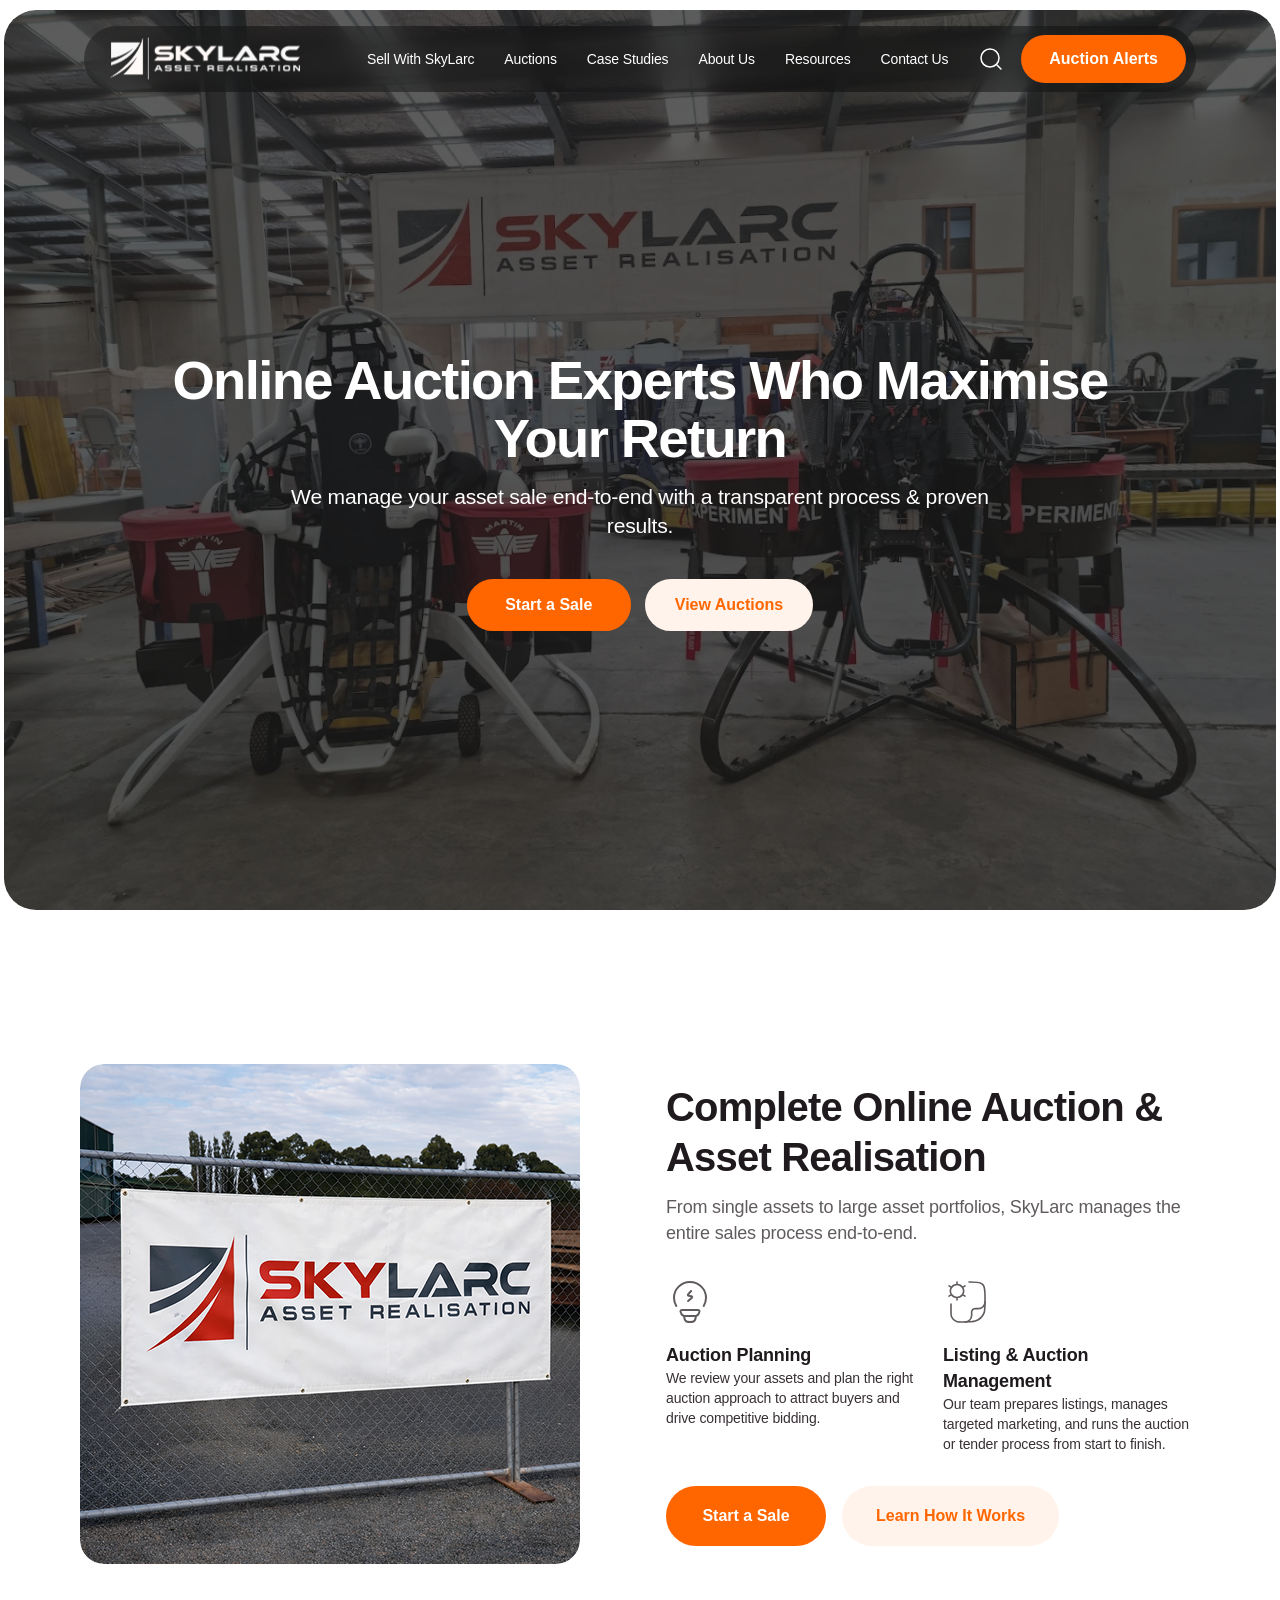
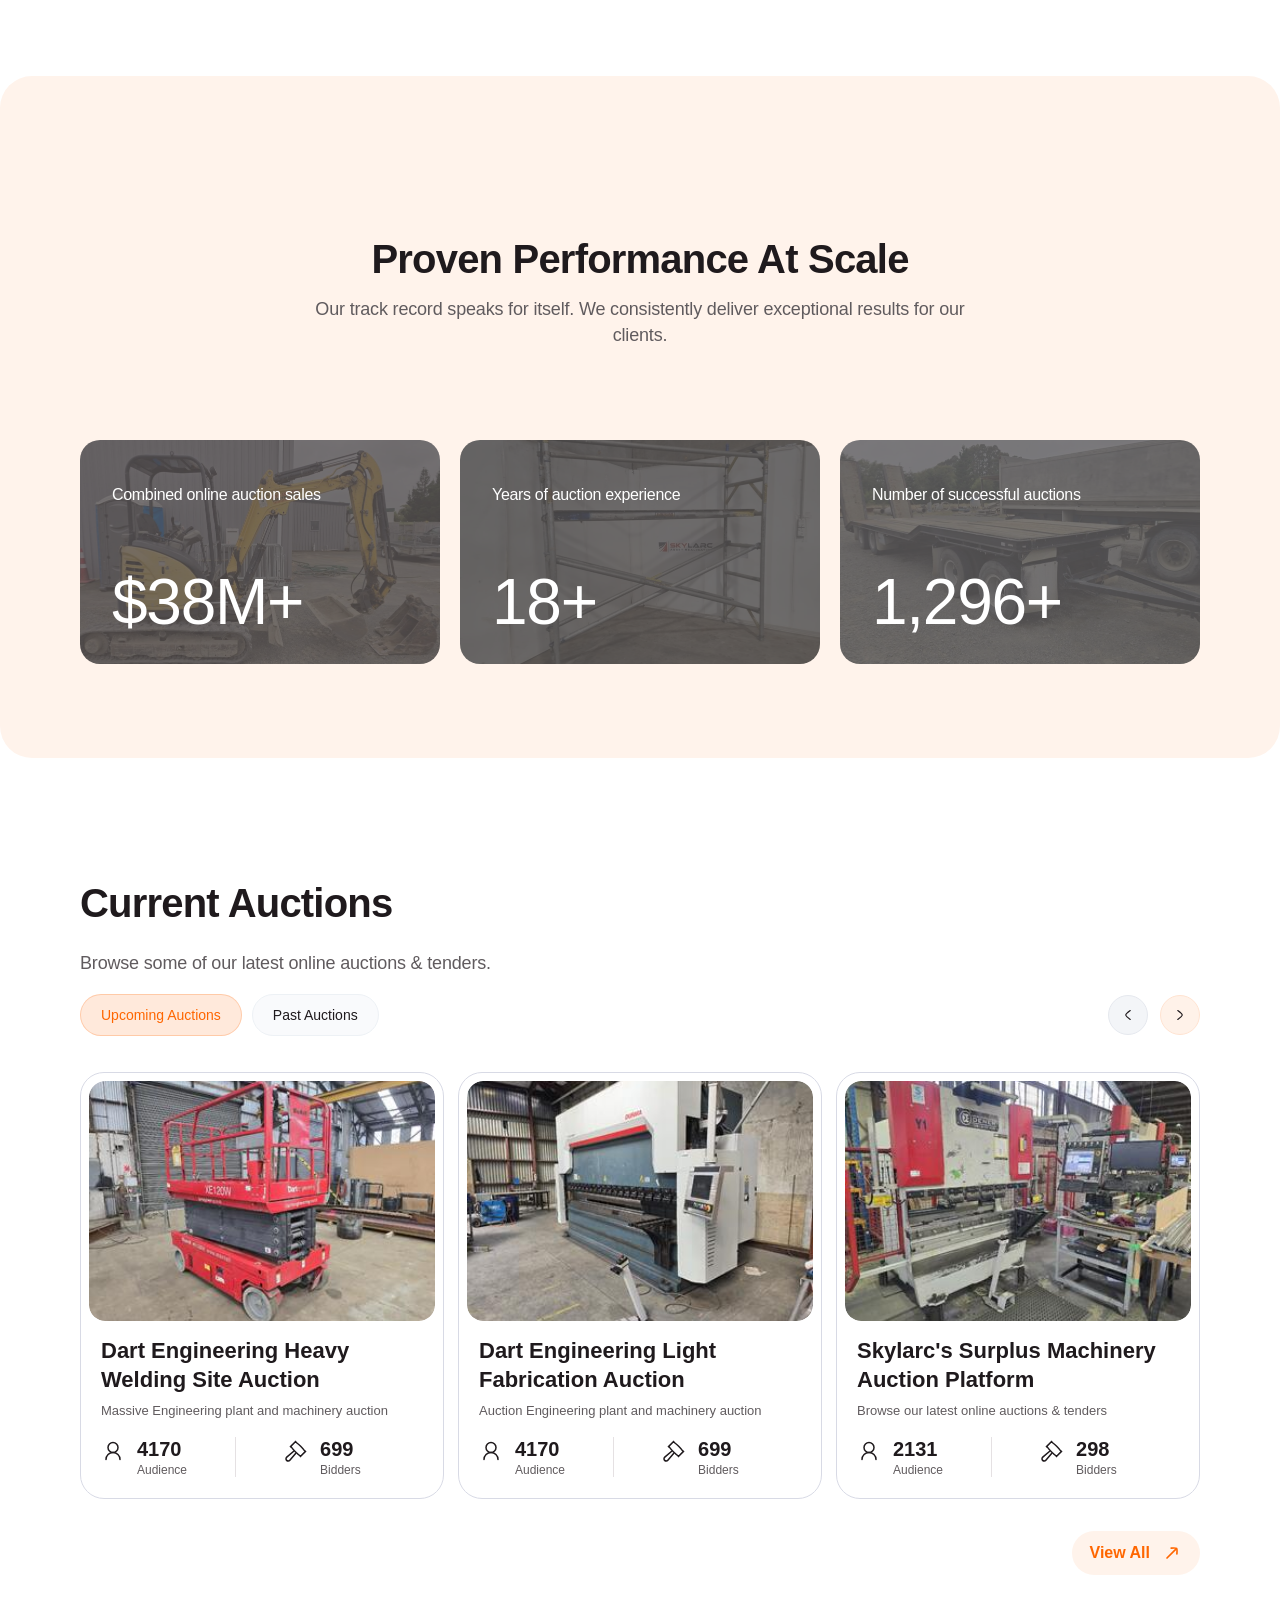
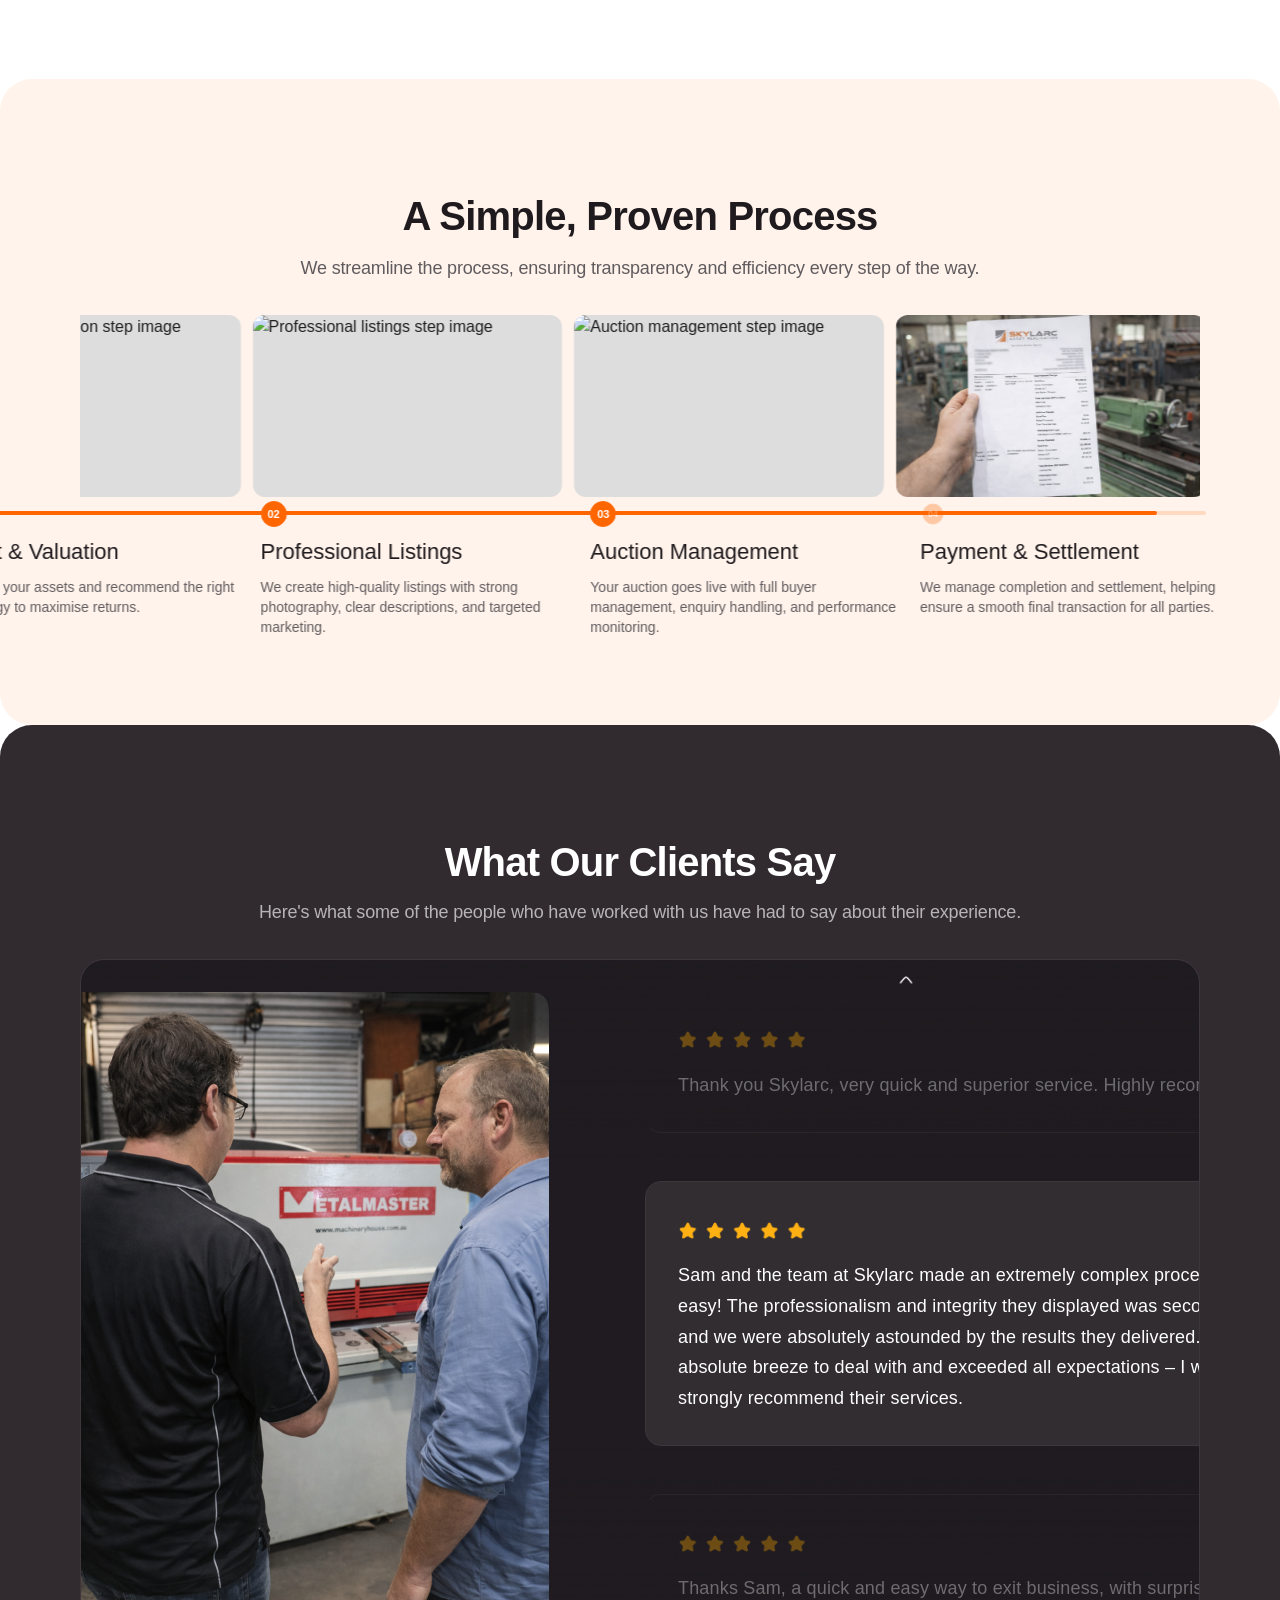
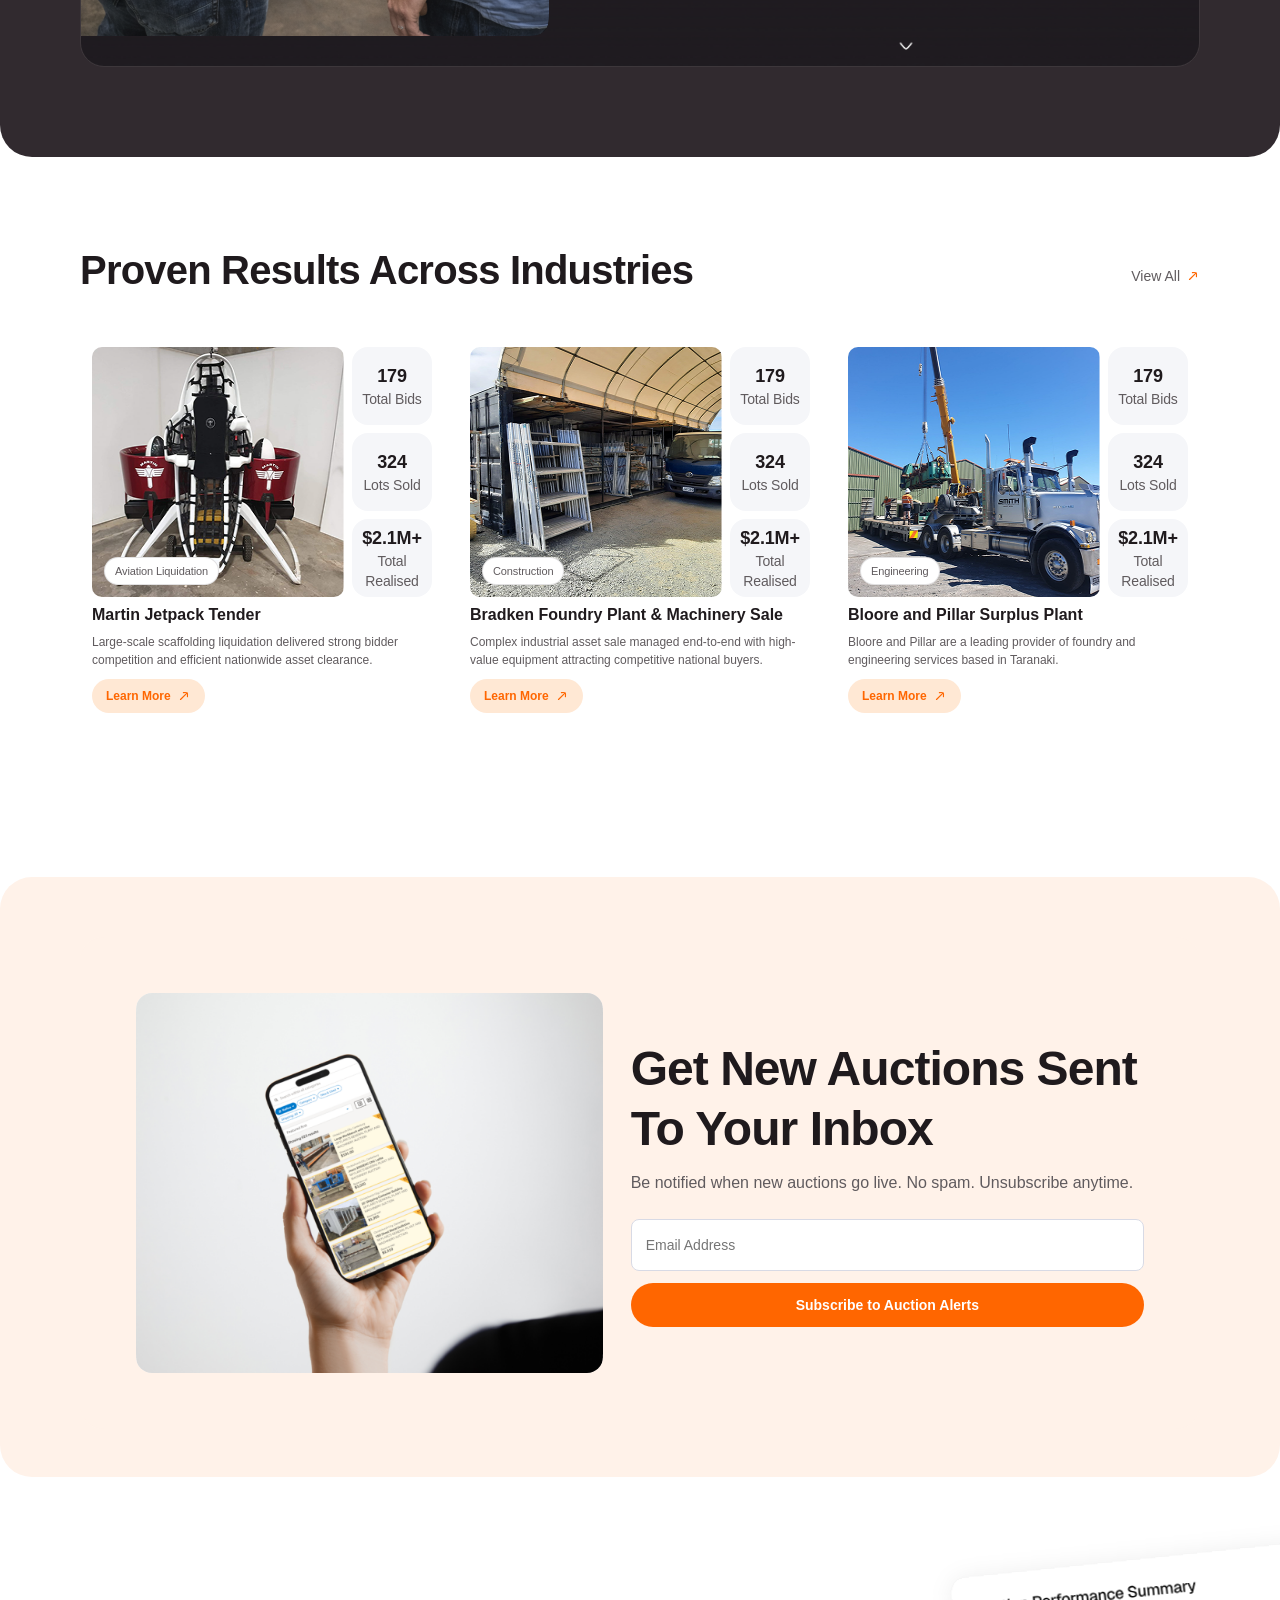
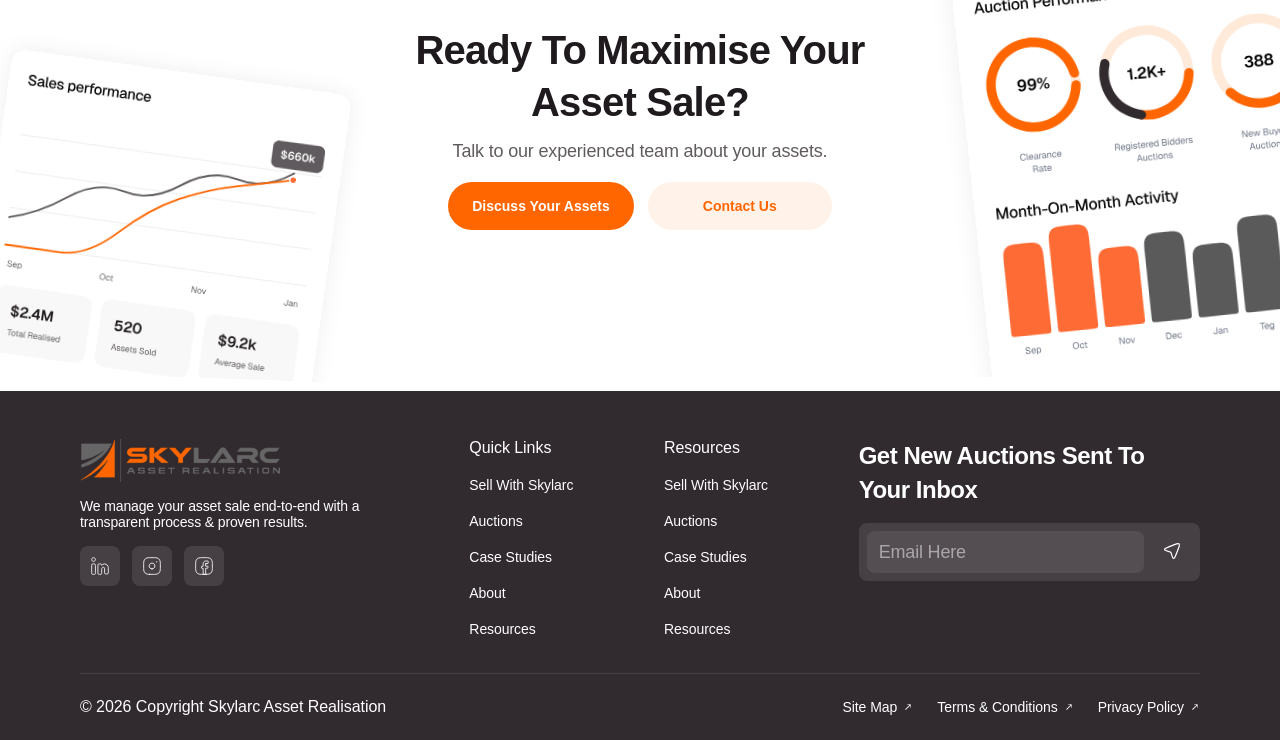
==== commit 49234cd8: "logo svg" ====
--- a/index.html
+++ b/index.html
@@ -16,7 +16,7 @@
                 <div class="navbar__container">
                     <div class="navbar__logo">
                         <a href="/">
-                            <img src="assets/Logo_Image.png" alt="SkyLarc Auctions Logo" class="navbar__logo-img">
+                            <img src="assets/skylarc-logo.svg" alt="SkyLarc Auctions Logo" class="navbar__logo-img">
                         </a>
                     </div>
 
--- a/styles.css
+++ b/styles.css
@@ -1511,6 +1511,7 @@
   .upcoming-auctions-page .section-5__review-list {
     width: 100%;
     height: auto;
+    min-height: 0;
     margin-top: 0;
     margin-left: auto;
     margin-right: auto;
@@ -1519,39 +1520,26 @@
     flex-direction: column;
     align-items: center;
     gap: 0;
-    padding: 8px 36px 12px;
+    padding: 8px 16px 12px;
     box-sizing: border-box;
   }
 
-  .upcoming-auctions-page .section-5__carousel-btn {
-    display: flex;
-    position: absolute;
-    top: 50%;
-    transform: translateY(-50%);
-    width: 28px;
-    height: 28px;
-  }
-
-  .upcoming-auctions-page .section-5__carousel-btn--prev {
-    left: 0;
-    right: auto;
-  }
-
-  .upcoming-auctions-page .section-5__carousel-btn--next {
-    right: 0;
-    left: auto;
-  }
-
-  .upcoming-auctions-page .section-5__carousel-btn--prev img {
-    transform: rotate(-90deg);
-  }
-
-  .upcoming-auctions-page .section-5__carousel-btn--next img {
-    transform: rotate(270deg);
-  }
-
+  .upcoming-auctions-page .section-5__review-cards {
+    gap: 12px;
+    width: 100%;
+    max-width: 100%;
+  }
+
+  .upcoming-auctions-page .section-5__review-cards::before {
+    top: -6px;
+    bottom: -6px;
+    background-size: 104% auto;
+    border-radius: 10px;
+  }
+
+  /* No carousel controls on this page — show all testimonials */
   .upcoming-auctions-page .section-5__review-card {
-    display: none;
+    display: block;
     padding: 14px 12px;
     border-radius: 10px;
     margin-left: auto;
@@ -2597,6 +2585,21 @@
   border: 1px solid #D8DAE5;
   background: #FFF;
   overflow: hidden;
+  color: inherit;
+  text-decoration: none;
+  transition: transform 0.25s ease, box-shadow 0.25s ease, border-color 0.25s ease;
+}
+
+a.section-3__card:hover,
+a.section-3__card:focus-visible {
+  transform: translateY(-2px);
+  box-shadow: 0 12px 28px rgba(31, 26, 29, 0.08);
+  border-color: #B8B2B5;
+}
+
+a.section-3__card:focus-visible {
+  outline: 2px solid #1F1A1D;
+  outline-offset: 2px;
 }
 
 .section-3__image-wrapper {
@@ -3574,6 +3577,79 @@
   padding-right: 56px;
 }
 
+/* Upcoming auctions testimonial section - matches the standard auctions/home/sell layout */
+.upcoming-auctions-page .section-5-placeholder {
+  width: 100%;
+  max-width: none;
+  height: auto;
+  margin: 0;
+  padding: 120px clamp(20px, 5vw, 80px) 100px;
+  gap: 40px;
+  border-radius: 24px;
+  box-sizing: border-box;
+}
+
+.upcoming-auctions-page .section-5__reviews {
+  width: 1280px;
+  max-width: 1280px;
+  height: 708px;
+  padding: 32px;
+  gap: 32px;
+  border-radius: 24px;
+  grid-template-columns: 500px 700px;
+  box-sizing: border-box;
+}
+
+.upcoming-auctions-page .section-5__image-placeholder {
+  width: 500px;
+  max-width: 500px;
+  height: 644px;
+  min-height: 644px;
+  border-radius: 24px;
+  align-self: stretch;
+}
+
+.upcoming-auctions-page .section-5__client-image {
+  border-radius: 24px;
+}
+
+.upcoming-auctions-page .section-5__review-list {
+  width: 700px;
+  max-width: 700px;
+  height: 644px;
+  min-height: 644px;
+  padding-right: 0;
+}
+
+.upcoming-auctions-page .section-5__review-cards {
+  position: relative;
+  display: flex;
+  flex-direction: column;
+  gap: clamp(14px, 2vw, 20px);
+  width: 100%;
+  z-index: 0;
+}
+
+/* Overlay spans the review card stack */
+.upcoming-auctions-page .section-5__review-cards::before {
+  content: "";
+  position: absolute;
+  inset: 0;
+  background:
+    linear-gradient(#312A2F, #312A2F),
+    url("assets/Review Background.png") center / 112% auto no-repeat;
+  background-blend-mode: multiply;
+  opacity: 0.72;
+  pointer-events: none;
+  z-index: 0;
+  border-radius: 14px;
+}
+
+.upcoming-auctions-page .section-5__review-cards > .section-5__review-card {
+  position: relative;
+  z-index: 1;
+}
+
 .section-5__carousel-btn {
   display: flex;
   align-items: center;
@@ -9252,6 +9328,13 @@
   border-radius: 4px;
   outline-offset: 2px;
   transition: color 0.2s ease;
+  background: transparent;
+  border: 0;
+  padding: 0;
+  margin: 0;
+  text-align: left;
+  appearance: none;
+  -webkit-appearance: none;
 }
 
 .auctions-market-overlay__grid-link:hover {
@@ -10459,6 +10542,8 @@
   width: 100%;
   max-width: none;
   padding: 0;
+  border-radius: 24px;
+  overflow: hidden;
 }
 
 .case-study-internal-page .section-5-placeholder .case-study-internal-inner,
@@ -10709,6 +10794,101 @@
 .case-study-internal-page .section-5__reviews,
 .case-study-single-page .section-5__reviews {
   margin-top: 28px;
+}
+
+/* Case study internal: align the testimonial section visuals with the
+   standard look used on auctions/home/sell/case-studies pages, overriding
+   the inherited .auction-single-page full-bleed/equal-card treatment. */
+.case-study-internal-page .section-5-placeholder.case-study-internal-section {
+  width: 100%;
+  max-width: none;
+  margin: 0;
+  padding: 0;
+  border-radius: 24px;
+  background: rgba(49, 42, 47, 1);
+  overflow: hidden;
+}
+
+.case-study-internal-page .section-5-placeholder .case-study-internal-inner {
+  display: flex;
+  flex-direction: column;
+  gap: 40px;
+  padding: clamp(72px, 8vw, 120px) clamp(20px, 5vw, 80px) clamp(56px, 7vw, 100px);
+}
+
+.case-study-internal-page .section-5__reviews {
+  width: 100%;
+  max-width: 1280px;
+  margin: 0 auto;
+  padding: clamp(20px, 3vw, 32px);
+  gap: clamp(20px, 3vw, 32px);
+  border-radius: 24px;
+  background: rgba(255, 255, 255, 0.06);
+  background-image: none;
+  display: grid;
+  grid-template-columns: minmax(260px, 0.92fr) minmax(280px, 1.08fr);
+  align-items: stretch;
+  min-height: 0;
+  position: relative;
+  overflow: hidden;
+}
+
+.case-study-internal-page .section-5__image-placeholder {
+  width: 100%;
+  min-height: 300px;
+  height: 100%;
+  border-radius: 16px;
+  background: transparent;
+  border: none;
+  box-shadow: none;
+  padding: 0;
+  align-self: stretch;
+}
+
+.case-study-internal-page .section-5__client-image {
+  width: 100%;
+  height: 100%;
+  border-radius: 16px;
+  object-fit: cover;
+  display: block;
+}
+
+.case-study-internal-page .section-5__review-list {
+  width: 100%;
+  min-height: 300px;
+  height: 100%;
+  display: flex;
+  flex-direction: column;
+  gap: clamp(14px, 2vw, 20px);
+  justify-content: center;
+  align-self: stretch;
+  padding-right: 56px;
+  margin-top: 0;
+}
+
+.case-study-internal-page .section-5__reviews-wrap .section-5__review-card {
+  flex: initial;
+  display: flex;
+  flex-direction: column;
+  justify-content: flex-start;
+  min-height: 0;
+  padding: 32px;
+}
+
+.case-study-internal-page .section-5__reviews-wrap .section-5__review-card p {
+  font-size: 18px;
+  line-height: 1.7;
+  color: #ffffff;
+}
+
+@media (max-width: 1024px) {
+  .case-study-internal-page .section-5__review-list {
+    padding-right: 0;
+  }
+
+  .case-study-internal-page .section-5__reviews {
+    grid-template-columns: 1fr;
+  }
 }
 
 .case-study-internal-page .case-study-challenge-section .case-study-internal-inner {
@@ -14641,6 +14821,183 @@
     margin-left: auto;
     margin-right: auto;
     max-width: 36em;
+  }
+
+  /* Auction single: no carousel arrows — show all quotes stacked */
+  .auction-single-page .section-5__review-list {
+    padding: 8px 12px 12px;
+    gap: clamp(10px, 3vw, 16px);
+  }
+
+  .auction-single-page .section-5__review-card {
+    display: block;
+  }
+
+  .auction-single-page .section-5-placeholder {
+    width: 100%;
+    max-width: 100%;
+    margin-left: 0;
+    margin-right: 0;
+    padding: 56px 16px 28px;
+    gap: 24px;
+    border-radius: 16px;
+  }
+
+  .auction-single-page .section-5__reviews {
+    padding: 16px;
+    gap: 16px;
+    border-radius: 16px;
+    min-height: 0;
+  }
+}
+
+/* Full-bleed testimonials band (same breakout as home section-5; main is max ~1400px centered) */
+body.auction-single-page {
+  overflow-x: hidden;
+}
+
+/* Match Figma / upcoming-auctions testimonial spec (SS2) */
+.auction-single-page .section-5-placeholder {
+  width: 100vw;
+  max-width: 100vw;
+  margin-left: calc(50% - 50vw);
+  margin-right: calc(50% - 50vw);
+  padding: clamp(72px, 12vw, 144px) clamp(24px, 5vw, 80px);
+  gap: clamp(32px, 4vw, 48px);
+  border-radius: 0 0 48px 48px;
+  overflow: hidden;
+  box-sizing: border-box;
+}
+
+.auction-single-page .section-5__reviews {
+  max-width: min(1280px, 100%);
+  width: 100%;
+  margin-left: auto;
+  margin-right: auto;
+  padding: clamp(20px, 2.5vw, 32px);
+  gap: clamp(20px, 2.5vw, 32px);
+  border-radius: 24px;
+  box-sizing: border-box;
+  background-image: none;
+}
+
+.auction-single-page .section-5__review-list {
+  padding-right: 0;
+  position: relative;
+}
+
+.auction-single-page .section-5__review-list::before,
+.auction-single-page .section-5__review-list::after {
+  content: none;
+}
+
+/* Equal card treatment (no carousel “active” dimming) */
+.auction-single-page .section-5__review-card,
+.auction-single-page .section-5__review-card--active {
+  background: rgba(255, 255, 255, 0.1);
+}
+
+.auction-single-page .section-5__review-card::after {
+  content: none;
+}
+
+.auction-single-page .section-5__review-card p,
+.auction-single-page .section-5__review-card--active p {
+  color: rgba(255, 255, 255, 0.78);
+}
+
+.auction-single-page .section-5__review-card .section-5__stars-img {
+  opacity: 1;
+}
+
+/* Auction-single page (only): outer testimonial section matches the standard
+   layout used on auctions/home/sell/case-studies pages (no full-bleed,
+   24px-rounded all corners). Card-level styling is handled by the shared
+   .section-5__reviews-wrap block further down. Excludes case-study-internal/
+   single which keep their own layout. */
+body.auction-single-page:not(.case-study-internal-page):not(.case-study-single-page) .section-5-placeholder {
+  width: 100%;
+  max-width: none;
+  margin: 0;
+  border-radius: 24px;
+  padding: 120px clamp(20px, 5vw, 80px) 100px;
+  gap: 40px;
+  background: rgba(49, 42, 47, 1);
+  overflow: hidden;
+}
+
+@media (min-width: 768px) {
+  body.auction-single-page:not(.case-study-internal-page):not(.case-study-single-page) .section-5__reviews-wrap .section-5__review-card p,
+  body.auction-single-page:not(.case-study-internal-page):not(.case-study-single-page) .section-5__reviews-wrap .section-5__review-card--active p {
+    font-size: 18px;
+    line-height: 26px;
+    letter-spacing: -0.01em;
+  }
+}
+
+@media (min-width: 768px) {
+  .auction-single-page .section-5__reviews {
+    grid-template-columns: 1fr 1fr;
+    align-items: stretch;
+    min-height: min(708px, 85vh);
+  }
+
+  /* Photo fills left cell — rounded mask only, no extra “frame” fill */
+  .auction-single-page .section-5__image-placeholder {
+    display: block;
+    padding: 0;
+    margin: 0;
+    border: none;
+    outline: none;
+    background: transparent;
+    box-shadow: none;
+    border-radius: 24px;
+    overflow: hidden;
+    align-self: stretch;
+    min-height: 0;
+    width: 100%;
+    height: 100%;
+    isolation: isolate;
+  }
+
+  .auction-single-page .section-5__client-image {
+    display: block;
+    width: 100%;
+    height: 100%;
+    min-height: min(644px, 52vh);
+    margin: 0;
+    border: none;
+    outline: none;
+    box-shadow: none;
+    border-radius: 24px;
+    object-fit: cover;
+    object-position: center;
+  }
+
+  .auction-single-page .section-5__review-list {
+    min-height: min(644px, 52vh);
+    height: 100%;
+    gap: clamp(24px, 3.2vw, 40px);
+    justify-content: flex-start;
+    align-items: stretch;
+  }
+
+  .auction-single-page .section-5__review-card {
+    flex: 1 1 0;
+    min-height: 0;
+    display: flex;
+    flex-direction: column;
+    justify-content: center;
+    padding: clamp(26px, 3vw, 38px);
+  }
+
+  .auction-single-page .section-5__review-card .section-5__stars {
+    margin-bottom: clamp(16px, 2vw, 22px);
+  }
+
+  .auction-single-page .section-5__review-card p {
+    font-size: clamp(17px, 1.15vw, 20px);
+    line-height: 1.65;
   }
 }
 
@@ -19007,7 +19364,8 @@
 .auctions-page .section-5__reviews-wrap,
 .case-studies-page .section-5__reviews-wrap,
 .case-study-internal-page .section-5__reviews-wrap,
-.case-study-single-page .section-5__reviews-wrap {
+.case-study-single-page .section-5__reviews-wrap,
+body.auction-single-page:not(.case-study-internal-page):not(.case-study-single-page) .section-5__reviews-wrap {
   width: 100%;
   max-width: 1280px;
   margin: 0 auto;
@@ -19026,7 +19384,8 @@
 .auctions-page .section-5__carousel-btn--prev,
 .case-studies-page .section-5__carousel-btn--prev,
 .case-study-internal-page .section-5__carousel-btn--prev,
-.case-study-single-page .section-5__carousel-btn--prev {
+.case-study-single-page .section-5__carousel-btn--prev,
+body.auction-single-page:not(.case-study-internal-page):not(.case-study-single-page) .section-5__carousel-btn--prev {
   margin-bottom: -36px;
 }
 
@@ -19034,7 +19393,8 @@
 .auctions-page .section-5__carousel-btn--next,
 .case-studies-page .section-5__carousel-btn--next,
 .case-study-internal-page .section-5__carousel-btn--next,
-.case-study-single-page .section-5__carousel-btn--next {
+.case-study-single-page .section-5__carousel-btn--next,
+body.auction-single-page:not(.case-study-internal-page):not(.case-study-single-page) .section-5__carousel-btn--next {
   margin-top: -36px;
 }
 
@@ -19047,7 +19407,9 @@
 .case-study-internal-page .section-5__carousel-btn--prev img,
 .case-study-internal-page .section-5__carousel-btn--next img,
 .case-study-single-page .section-5__carousel-btn--prev img,
-.case-study-single-page .section-5__carousel-btn--next img {
+.case-study-single-page .section-5__carousel-btn--next img,
+body.auction-single-page:not(.case-study-internal-page):not(.case-study-single-page) .section-5__carousel-btn--prev img,
+body.auction-single-page:not(.case-study-internal-page):not(.case-study-single-page) .section-5__carousel-btn--next img {
   transform: rotate(0deg);
   width: 22px;
   height: 22px;
@@ -19058,7 +19420,8 @@
 .auctions-page .section-5__reviews-wrap .section-5__reviews,
 .case-studies-page .section-5__reviews-wrap .section-5__reviews,
 .case-study-internal-page .section-5__reviews-wrap .section-5__reviews,
-.case-study-single-page .section-5__reviews-wrap .section-5__reviews {
+.case-study-single-page .section-5__reviews-wrap .section-5__reviews,
+body.auction-single-page:not(.case-study-internal-page):not(.case-study-single-page) .section-5__reviews-wrap .section-5__reviews {
   margin: 0;
   width: 100%;
   max-width: 1280px;
@@ -19083,7 +19446,8 @@
 .auctions-page .section-5__reviews-wrap .section-5__reviews::before,
 .case-studies-page .section-5__reviews-wrap .section-5__reviews::before,
 .case-study-internal-page .section-5__reviews-wrap .section-5__reviews::before,
-.case-study-single-page .section-5__reviews-wrap .section-5__reviews::before {
+.case-study-single-page .section-5__reviews-wrap .section-5__reviews::before,
+body.auction-single-page:not(.case-study-internal-page):not(.case-study-single-page) .section-5__reviews-wrap .section-5__reviews::before {
   content: "";
   position: absolute;
   inset: 0;
@@ -19097,7 +19461,8 @@
 .auctions-page .section-5__reviews-wrap .section-5__review-list::before,
 .case-studies-page .section-5__reviews-wrap .section-5__review-list::before,
 .case-study-internal-page .section-5__reviews-wrap .section-5__review-list::before,
-.case-study-single-page .section-5__reviews-wrap .section-5__review-list::before {
+.case-study-single-page .section-5__reviews-wrap .section-5__review-list::before,
+body.auction-single-page:not(.case-study-internal-page):not(.case-study-single-page) .section-5__reviews-wrap .section-5__review-list::before {
   content: none;
 }
 
@@ -19105,7 +19470,8 @@
 .auctions-page .section-5__reviews-wrap .section-5__review-list,
 .case-studies-page .section-5__reviews-wrap .section-5__review-list,
 .case-study-internal-page .section-5__reviews-wrap .section-5__review-list,
-.case-study-single-page .section-5__reviews-wrap .section-5__review-list {
+.case-study-single-page .section-5__reviews-wrap .section-5__review-list,
+body.auction-single-page:not(.case-study-internal-page):not(.case-study-single-page) .section-5__reviews-wrap .section-5__review-list {
   width: 684px;
   height: 644px;
   min-height: 644px;
@@ -19117,7 +19483,8 @@
 .auctions-page .section-5__reviews-wrap .section-5__review-card,
 .case-studies-page .section-5__reviews-wrap .section-5__review-card,
 .case-study-internal-page .section-5__reviews-wrap .section-5__review-card,
-.case-study-single-page .section-5__reviews-wrap .section-5__review-card {
+.case-study-single-page .section-5__reviews-wrap .section-5__review-card,
+body.auction-single-page:not(.case-study-internal-page):not(.case-study-single-page) .section-5__reviews-wrap .section-5__review-card {
   padding: 32px;
   background: transparent;
   border: 1px solid transparent;
@@ -19125,13 +19492,17 @@
   opacity: 0.35;
   overflow: visible;
   transition: opacity 0.25s ease, background 0.25s ease, border-color 0.25s ease;
+  flex: 0 0 auto;
+  display: block;
+  min-height: 0;
 }
 
 .home-page .section-5__reviews-wrap .section-5__review-card::after,
 .auctions-page .section-5__reviews-wrap .section-5__review-card::after,
 .case-studies-page .section-5__reviews-wrap .section-5__review-card::after,
 .case-study-internal-page .section-5__reviews-wrap .section-5__review-card::after,
-.case-study-single-page .section-5__reviews-wrap .section-5__review-card::after {
+.case-study-single-page .section-5__reviews-wrap .section-5__review-card::after,
+body.auction-single-page:not(.case-study-internal-page):not(.case-study-single-page) .section-5__reviews-wrap .section-5__review-card::after {
   content: none;
 }
 
@@ -19139,10 +19510,31 @@
 .auctions-page .section-5__reviews-wrap .section-5__review-card--active,
 .case-studies-page .section-5__reviews-wrap .section-5__review-card--active,
 .case-study-internal-page .section-5__reviews-wrap .section-5__review-card--active,
-.case-study-single-page .section-5__reviews-wrap .section-5__review-card--active {
+.case-study-single-page .section-5__reviews-wrap .section-5__review-card--active,
+body.auction-single-page:not(.case-study-internal-page):not(.case-study-single-page) .section-5__reviews-wrap .section-5__review-card--active {
   background: rgba(255, 255, 255, 0.08);
   border: 1px solid #3D373B;
   opacity: 1;
+}
+
+.home-page .section-5__reviews-wrap .section-5__review-list .section-5__review-card:first-child,
+.auctions-page .section-5__reviews-wrap .section-5__review-list .section-5__review-card:first-child,
+.sell-page .section-5__reviews-wrap .section-5__review-list .section-5__review-card:first-child,
+.case-studies-page .section-5__reviews-wrap .section-5__review-list .section-5__review-card:first-child,
+.case-study-internal-page .section-5__reviews-wrap .section-5__review-list .section-5__review-card:first-child,
+.case-study-single-page .section-5__reviews-wrap .section-5__review-list .section-5__review-card:first-child,
+body.auction-single-page:not(.case-study-internal-page):not(.case-study-single-page) .section-5__reviews-wrap .section-5__review-list .section-5__review-card:first-child {
+  border-bottom: 1px solid #3D373B;
+}
+
+.home-page .section-5__reviews-wrap .section-5__review-list .section-5__review-card:last-child,
+.auctions-page .section-5__reviews-wrap .section-5__review-list .section-5__review-card:last-child,
+.sell-page .section-5__reviews-wrap .section-5__review-list .section-5__review-card:last-child,
+.case-studies-page .section-5__reviews-wrap .section-5__review-list .section-5__review-card:last-child,
+.case-study-internal-page .section-5__reviews-wrap .section-5__review-list .section-5__review-card:last-child,
+.case-study-single-page .section-5__reviews-wrap .section-5__review-list .section-5__review-card:last-child,
+body.auction-single-page:not(.case-study-internal-page):not(.case-study-single-page) .section-5__reviews-wrap .section-5__review-list .section-5__review-card:last-child {
+  border-top: 1px solid #3D373B;
 }
 
 .home-page .section-5__reviews-wrap .section-5__review-card p,
@@ -19154,7 +19546,9 @@
 .case-study-internal-page .section-5__reviews-wrap .section-5__review-card p,
 .case-study-internal-page .section-5__reviews-wrap .section-5__review-card--active p,
 .case-study-single-page .section-5__reviews-wrap .section-5__review-card p,
-.case-study-single-page .section-5__reviews-wrap .section-5__review-card--active p {
+.case-study-single-page .section-5__reviews-wrap .section-5__review-card--active p,
+body.auction-single-page:not(.case-study-internal-page):not(.case-study-single-page) .section-5__reviews-wrap .section-5__review-card p,
+body.auction-single-page:not(.case-study-internal-page):not(.case-study-single-page) .section-5__reviews-wrap .section-5__review-card--active p {
   line-height: 1.7;
   letter-spacing: 0.01em;
   color: #ffffff;
@@ -19164,7 +19558,8 @@
 .auctions-page .section-5__reviews-wrap .section-5__review-card:not(.section-5__review-card--active) p,
 .case-studies-page .section-5__reviews-wrap .section-5__review-card:not(.section-5__review-card--active) p,
 .case-study-internal-page .section-5__reviews-wrap .section-5__review-card:not(.section-5__review-card--active) p,
-.case-study-single-page .section-5__reviews-wrap .section-5__review-card:not(.section-5__review-card--active) p {
+.case-study-single-page .section-5__reviews-wrap .section-5__review-card:not(.section-5__review-card--active) p,
+body.auction-single-page:not(.case-study-internal-page):not(.case-study-single-page) .section-5__reviews-wrap .section-5__review-card:not(.section-5__review-card--active) p {
   color: #ffffff;
 }
 
@@ -19172,7 +19567,8 @@
 .auctions-page .section-5__reviews-wrap .section-5__review-card:not(.section-5__review-card--active) .section-5__stars-img,
 .case-studies-page .section-5__reviews-wrap .section-5__review-card:not(.section-5__review-card--active) .section-5__stars-img,
 .case-study-internal-page .section-5__reviews-wrap .section-5__review-card:not(.section-5__review-card--active) .section-5__stars-img,
-.case-study-single-page .section-5__reviews-wrap .section-5__review-card:not(.section-5__review-card--active) .section-5__stars-img {
+.case-study-single-page .section-5__reviews-wrap .section-5__review-card:not(.section-5__review-card--active) .section-5__stars-img,
+body.auction-single-page:not(.case-study-internal-page):not(.case-study-single-page) .section-5__reviews-wrap .section-5__review-card:not(.section-5__review-card--active) .section-5__stars-img {
   opacity: 1;
 }
 
@@ -19180,7 +19576,8 @@
 .auctions-page .section-5__reviews-wrap .section-5__image-placeholder,
 .case-studies-page .section-5__reviews-wrap .section-5__image-placeholder,
 .case-study-internal-page .section-5__reviews-wrap .section-5__image-placeholder,
-.case-study-single-page .section-5__reviews-wrap .section-5__image-placeholder {
+.case-study-single-page .section-5__reviews-wrap .section-5__image-placeholder,
+body.auction-single-page:not(.case-study-internal-page):not(.case-study-single-page) .section-5__reviews-wrap .section-5__image-placeholder {
   width: 500px;
   height: 644px;
   min-height: 644px;
@@ -19191,7 +19588,8 @@
 .auctions-page .section-5__reviews-wrap .section-5__carousel-btn,
 .case-studies-page .section-5__reviews-wrap .section-5__carousel-btn,
 .case-study-internal-page .section-5__reviews-wrap .section-5__carousel-btn,
-.case-study-single-page .section-5__reviews-wrap .section-5__carousel-btn {
+.case-study-single-page .section-5__reviews-wrap .section-5__carousel-btn,
+body.auction-single-page:not(.case-study-internal-page):not(.case-study-single-page) .section-5__reviews-wrap .section-5__carousel-btn {
   position: static;
   background: transparent;
   border: none;
@@ -19221,7 +19619,10 @@
 .case-study-internal-page .section-5__reviews-wrap .section-5__carousel-btn:active,
 .case-study-single-page .section-5__reviews-wrap .section-5__carousel-btn:hover,
 .case-study-single-page .section-5__reviews-wrap .section-5__carousel-btn:focus,
-.case-study-single-page .section-5__reviews-wrap .section-5__carousel-btn:active {
+.case-study-single-page .section-5__reviews-wrap .section-5__carousel-btn:active,
+body.auction-single-page:not(.case-study-internal-page):not(.case-study-single-page) .section-5__reviews-wrap .section-5__carousel-btn:hover,
+body.auction-single-page:not(.case-study-internal-page):not(.case-study-single-page) .section-5__reviews-wrap .section-5__carousel-btn:focus,
+body.auction-single-page:not(.case-study-internal-page):not(.case-study-single-page) .section-5__reviews-wrap .section-5__carousel-btn:active {
   background: transparent;
   opacity: 1;
   transform: translateX(266px);
@@ -19233,7 +19634,8 @@
   .auctions-page .section-5__reviews-wrap .section-5__reviews,
   .case-studies-page .section-5__reviews-wrap .section-5__reviews,
   .case-study-internal-page .section-5__reviews-wrap .section-5__reviews,
-  .case-study-single-page .section-5__reviews-wrap .section-5__reviews {
+  .case-study-single-page .section-5__reviews-wrap .section-5__reviews,
+  body.auction-single-page:not(.case-study-internal-page):not(.case-study-single-page) .section-5__reviews-wrap .section-5__reviews {
     max-width: 100%;
     min-height: 0;
     height: auto;
@@ -19246,7 +19648,8 @@
   .auctions-page .section-5__reviews-wrap .section-5__image-placeholder,
   .case-studies-page .section-5__reviews-wrap .section-5__image-placeholder,
   .case-study-internal-page .section-5__reviews-wrap .section-5__image-placeholder,
-  .case-study-single-page .section-5__reviews-wrap .section-5__image-placeholder {
+  .case-study-single-page .section-5__reviews-wrap .section-5__image-placeholder,
+  body.auction-single-page:not(.case-study-internal-page):not(.case-study-single-page) .section-5__reviews-wrap .section-5__image-placeholder {
     width: 100%;
     height: auto;
     min-height: 0;
@@ -19256,7 +19659,8 @@
   .auctions-page .section-5__reviews-wrap .section-5__review-list,
   .case-studies-page .section-5__reviews-wrap .section-5__review-list,
   .case-study-internal-page .section-5__reviews-wrap .section-5__review-list,
-  .case-study-single-page .section-5__reviews-wrap .section-5__review-list {
+  .case-study-single-page .section-5__reviews-wrap .section-5__review-list,
+  body.auction-single-page:not(.case-study-internal-page):not(.case-study-single-page) .section-5__reviews-wrap .section-5__review-list {
     width: 100%;
     height: auto;
     min-height: 0;
@@ -19268,7 +19672,8 @@
   .auctions-page .section-5__reviews-wrap .section-5__carousel-btn,
   .case-studies-page .section-5__reviews-wrap .section-5__carousel-btn,
   .case-study-internal-page .section-5__reviews-wrap .section-5__carousel-btn,
-  .case-study-single-page .section-5__reviews-wrap .section-5__carousel-btn {
+  .case-study-single-page .section-5__reviews-wrap .section-5__carousel-btn,
+  body.auction-single-page:not(.case-study-internal-page):not(.case-study-single-page) .section-5__reviews-wrap .section-5__carousel-btn {
     position: static;
     transform: none;
     width: auto;
@@ -19289,7 +19694,10 @@
   .case-study-internal-page .section-5__reviews-wrap .section-5__carousel-btn:active,
   .case-study-single-page .section-5__reviews-wrap .section-5__carousel-btn:hover,
   .case-study-single-page .section-5__reviews-wrap .section-5__carousel-btn:focus,
-  .case-study-single-page .section-5__reviews-wrap .section-5__carousel-btn:active {
+  .case-study-single-page .section-5__reviews-wrap .section-5__carousel-btn:active,
+  body.auction-single-page:not(.case-study-internal-page):not(.case-study-single-page) .section-5__reviews-wrap .section-5__carousel-btn:hover,
+  body.auction-single-page:not(.case-study-internal-page):not(.case-study-single-page) .section-5__reviews-wrap .section-5__carousel-btn:focus,
+  body.auction-single-page:not(.case-study-internal-page):not(.case-study-single-page) .section-5__reviews-wrap .section-5__carousel-btn:active {
     transform: none;
   }
 
@@ -19302,7 +19710,9 @@
   .case-study-internal-page .section-5__reviews-wrap .section-5__carousel-btn--prev,
   .case-study-internal-page .section-5__reviews-wrap .section-5__carousel-btn--next,
   .case-study-single-page .section-5__reviews-wrap .section-5__carousel-btn--prev,
-  .case-study-single-page .section-5__reviews-wrap .section-5__carousel-btn--next {
+  .case-study-single-page .section-5__reviews-wrap .section-5__carousel-btn--next,
+  body.auction-single-page:not(.case-study-internal-page):not(.case-study-single-page) .section-5__reviews-wrap .section-5__carousel-btn--prev,
+  body.auction-single-page:not(.case-study-internal-page):not(.case-study-single-page) .section-5__reviews-wrap .section-5__carousel-btn--next {
     left: auto;
     right: auto;
     top: auto;
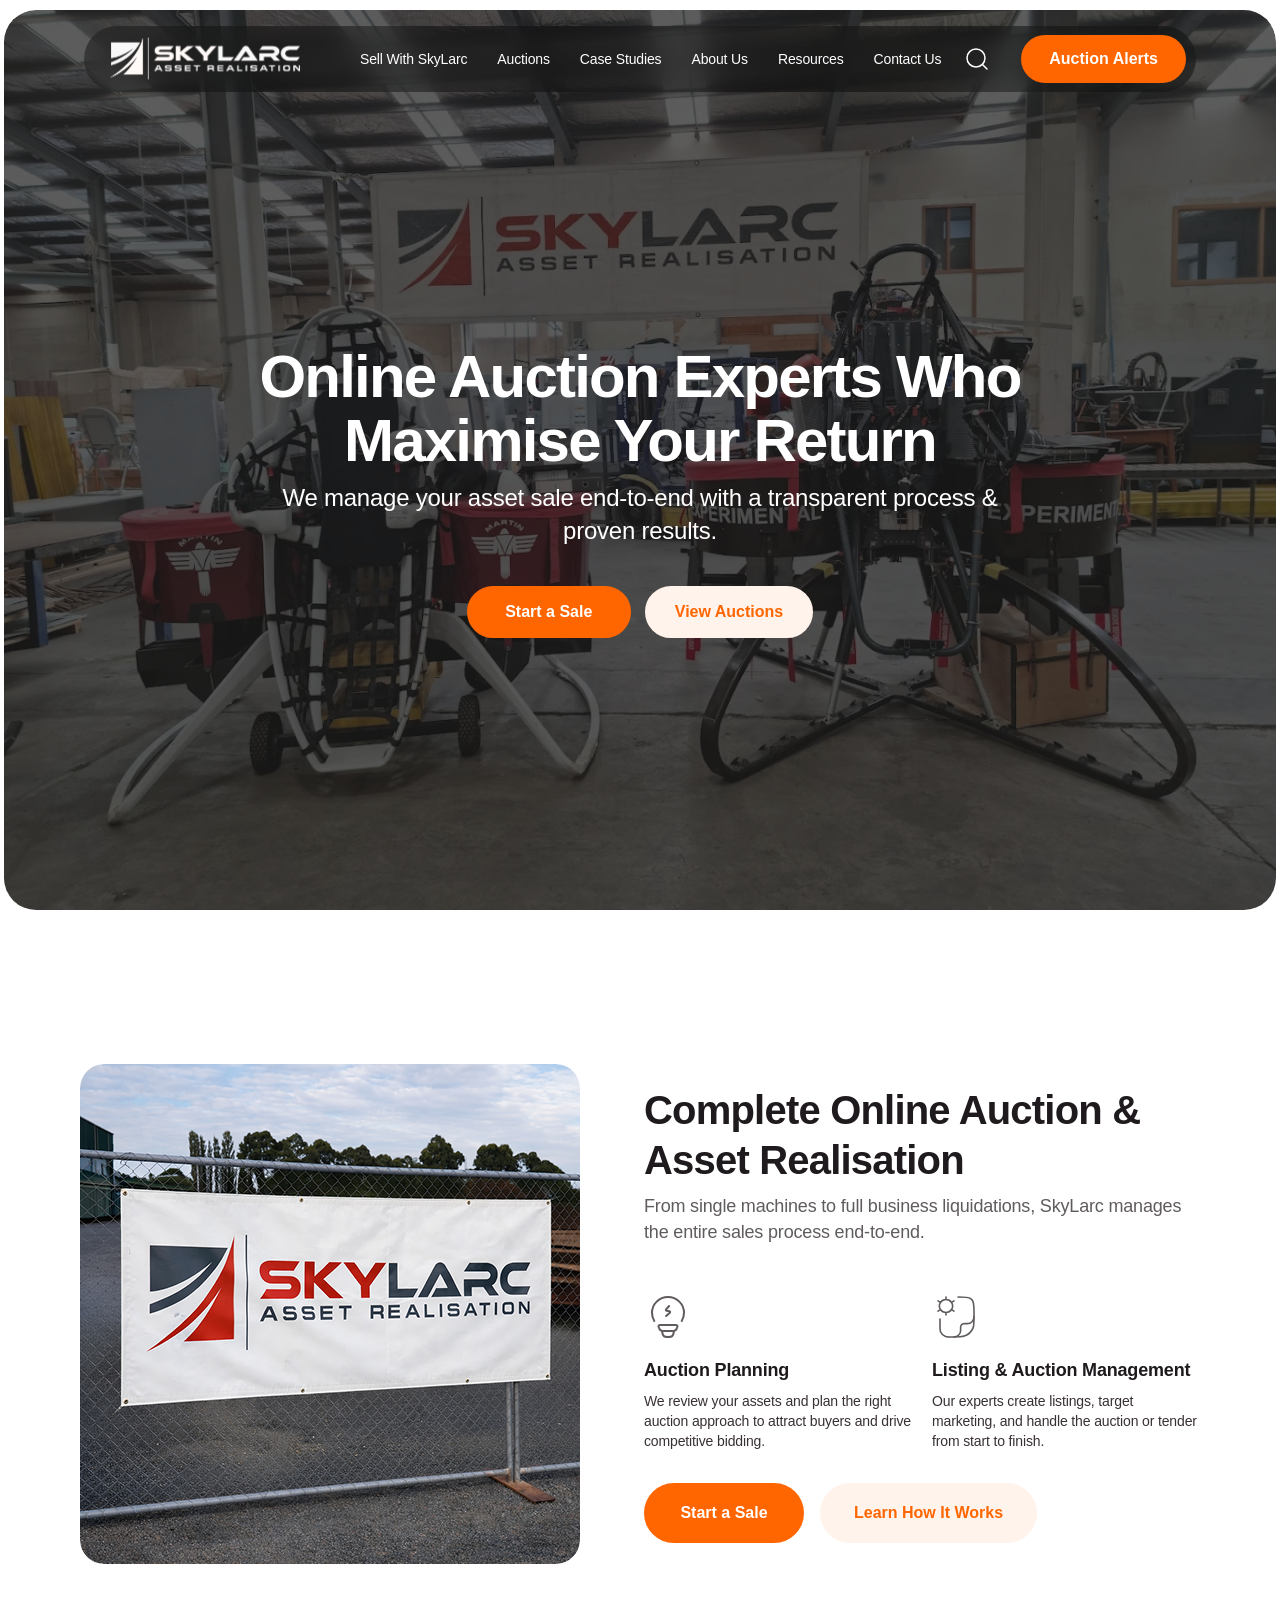
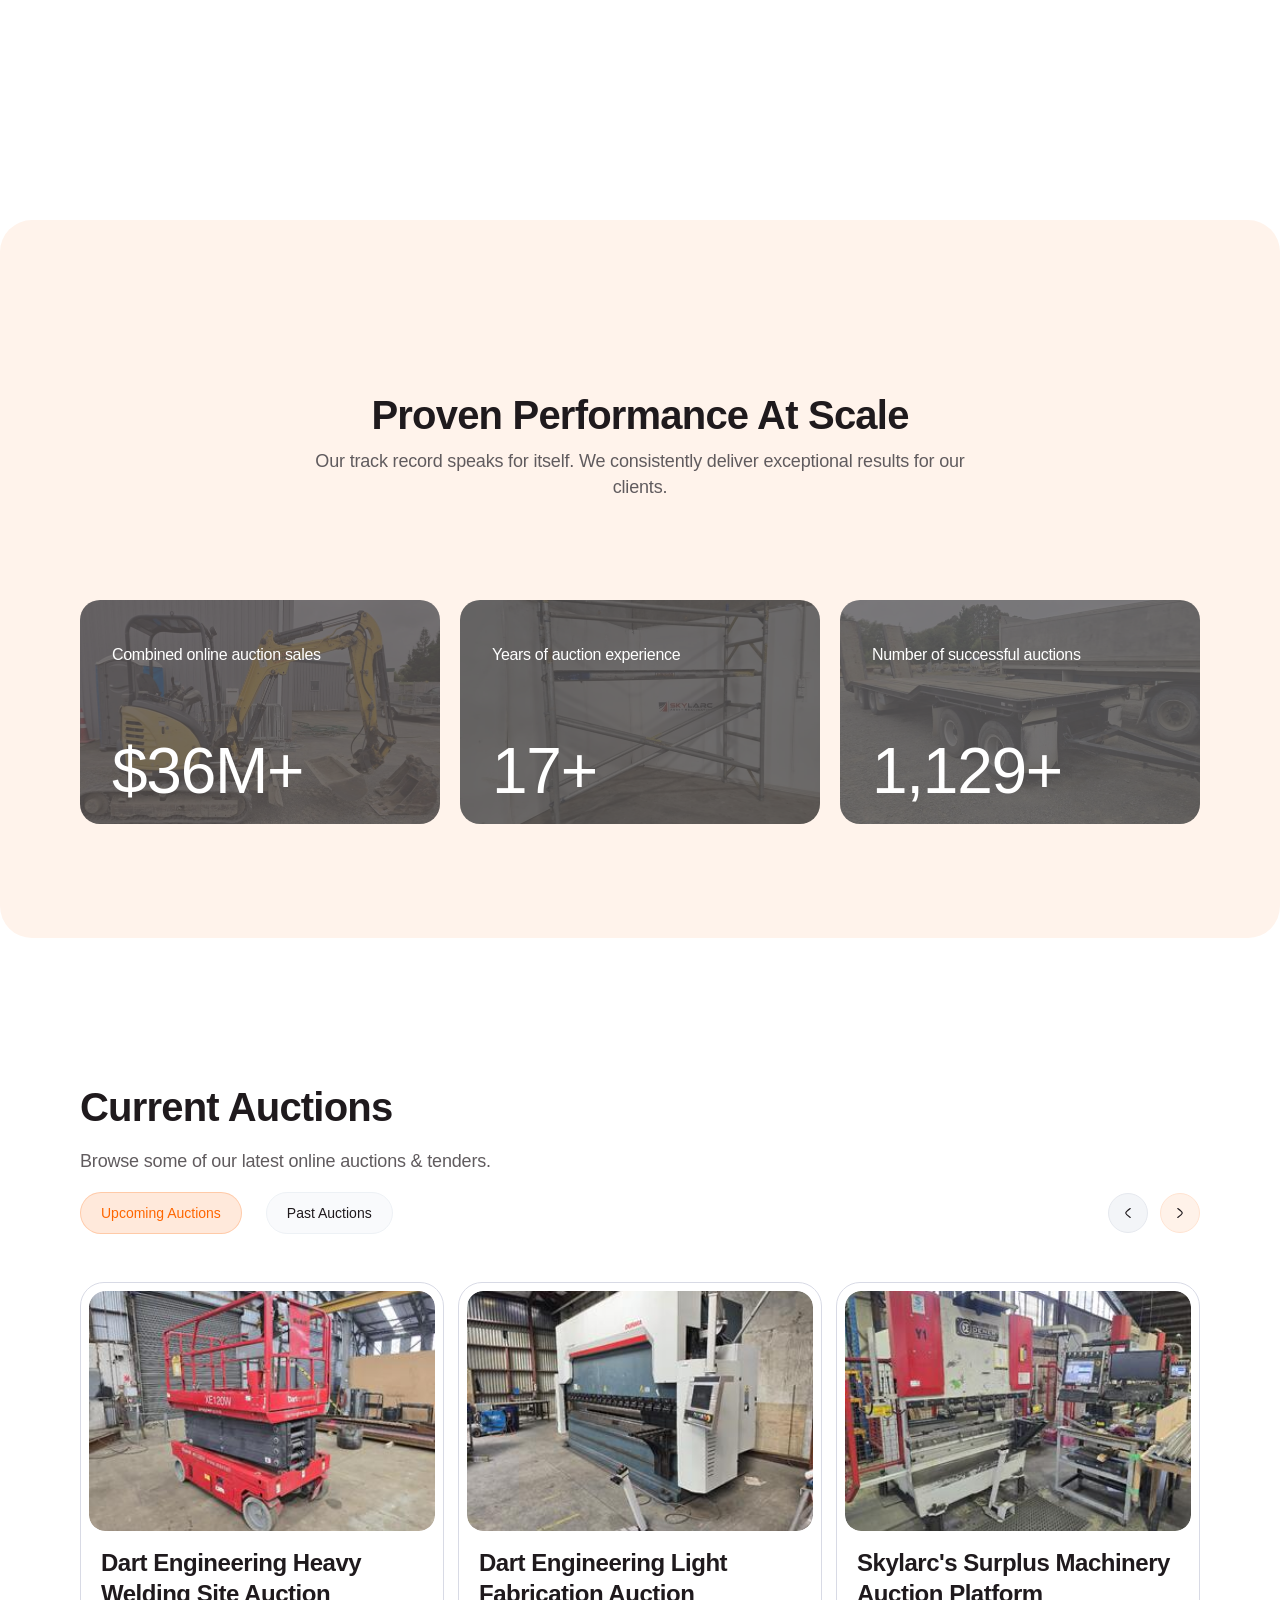
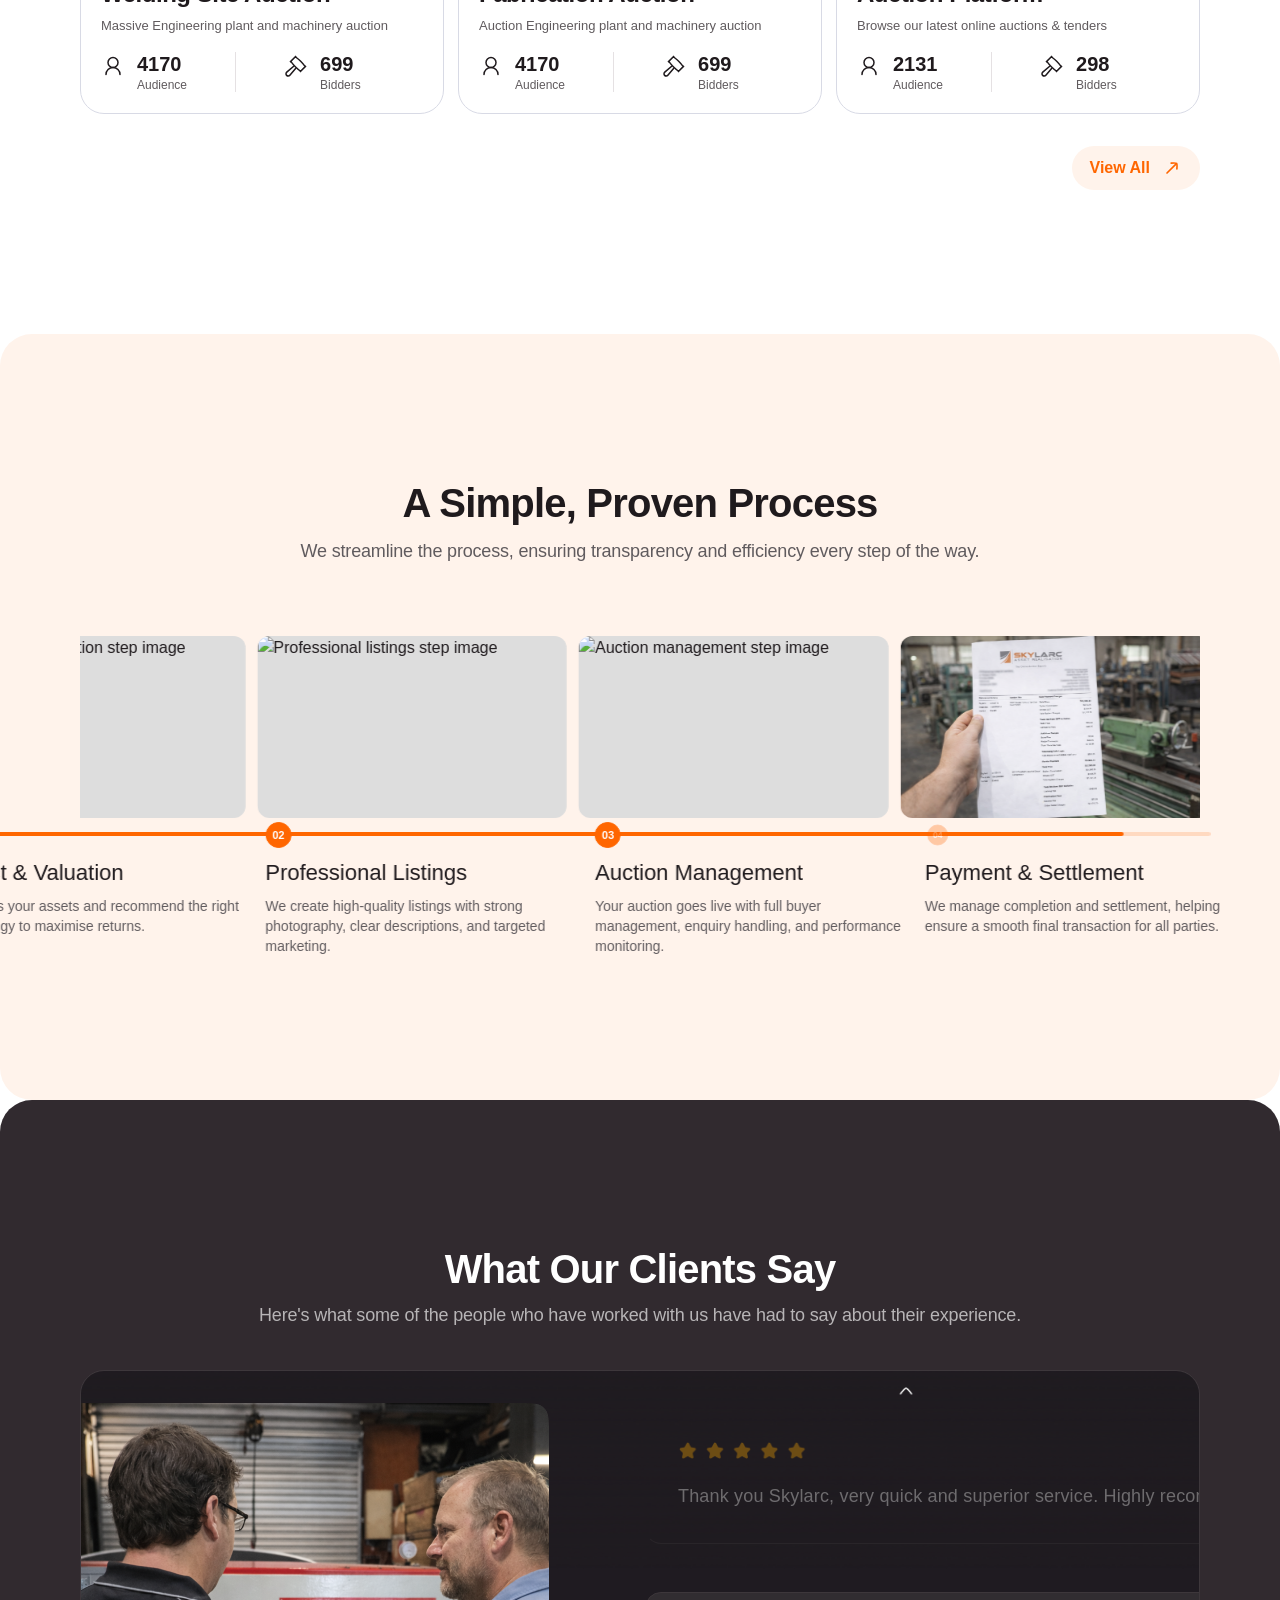
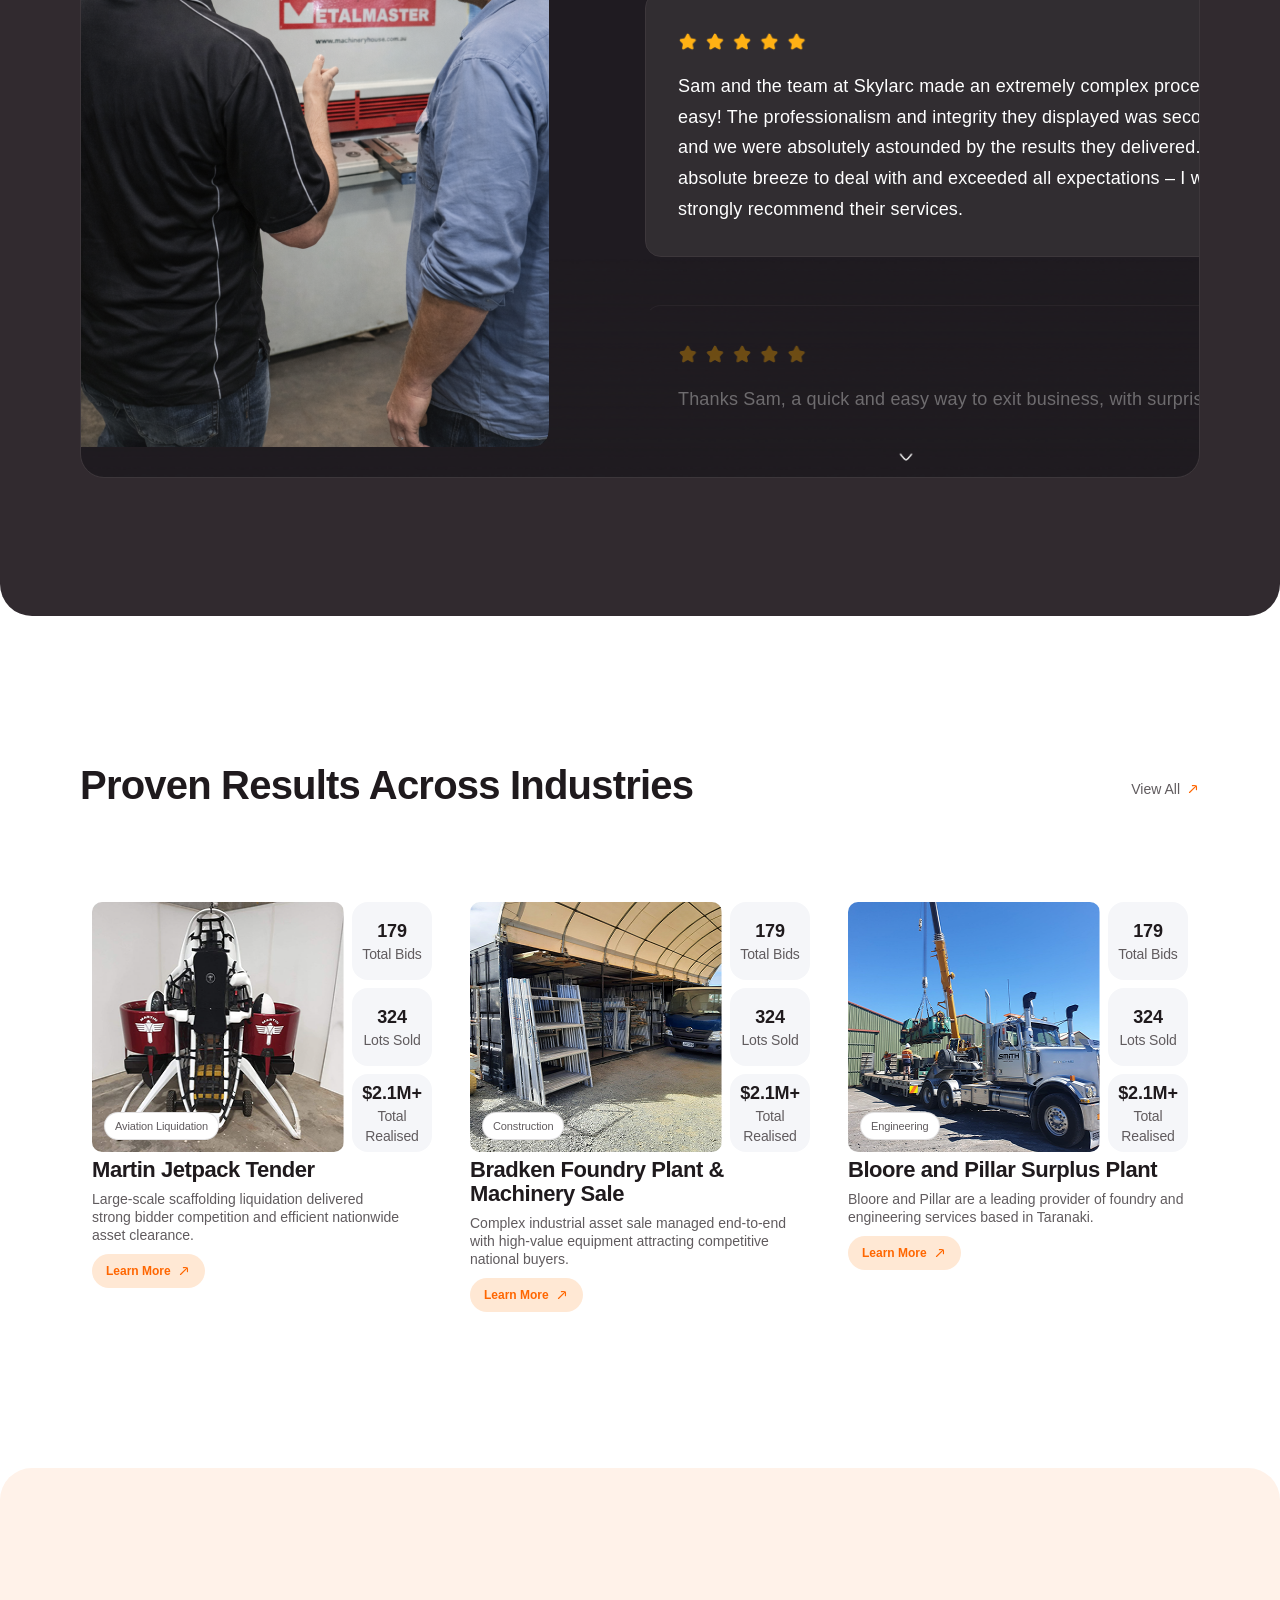
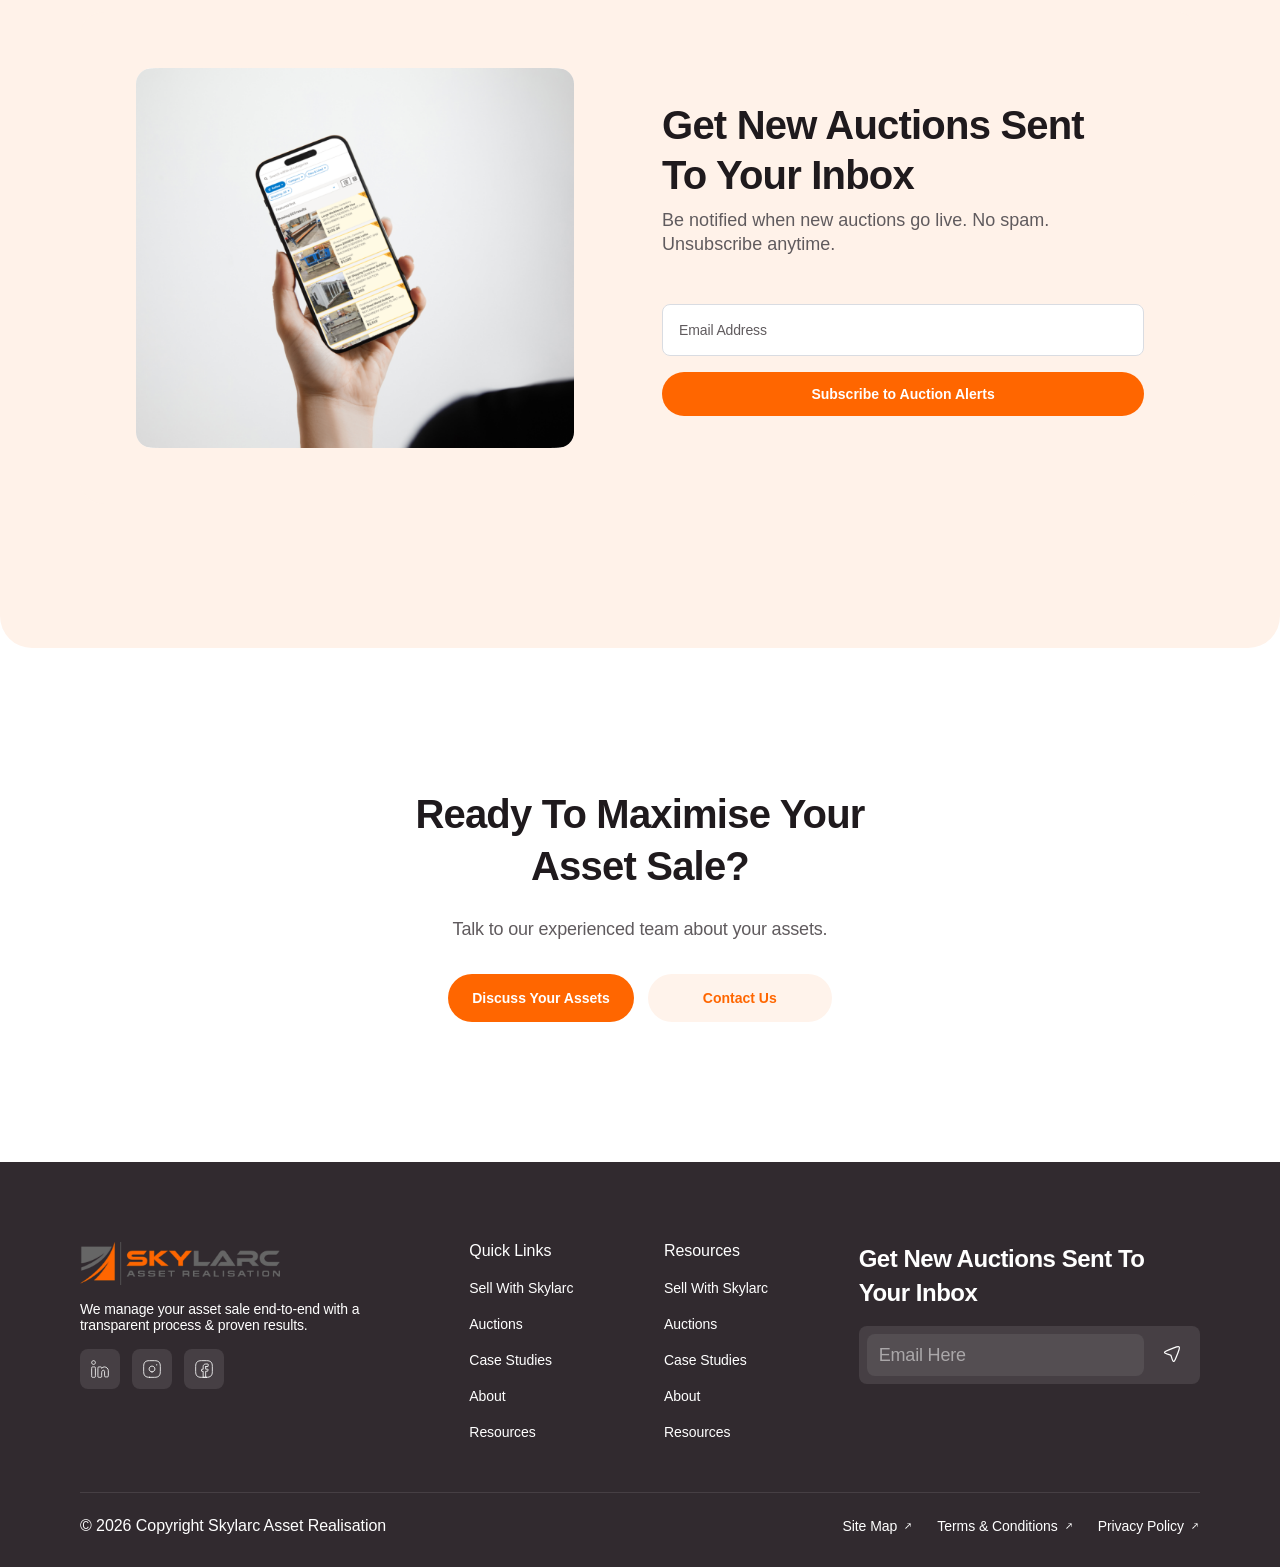
==== commit 4bfd2320: "responsiveness" ====
--- a/index.html
+++ b/index.html
@@ -73,7 +73,7 @@
                 
                 <div class="section-1__content">
                     <h2 class="section-1__title">Complete Online Auction & Asset Realisation</h2>
-                    <p class="section-1__description">From single assets to large asset portfolios, SkyLarc manages the entire sales process end-to-end.</p>
+                    <p class="section-1__description">From single machines to full business liquidations, SkyLarc manages the entire sales process end-to-end.</p>
                     
                     <div class="section-1__grid">
                         <div class="section-1__card">
@@ -92,7 +92,7 @@
                             </div>
                             <div class="section-1__card-content">
                                 <h3 class="section-1__card-title">Listing & Auction Management</h3>
-                                <p class="section-1__card-text">Our team prepares listings, manages targeted marketing, and runs the auction or tender process from start to finish.</p>
+                                <p class="section-1__card-text">Our experts create listings, target marketing, and handle the auction or tender from start to finish.</p>
                             </div>
                         </div>
                     </div>
@@ -474,7 +474,7 @@
                     <p>Be notified when new auctions go live. No spam. Unsubscribe anytime.</p>
                     <form class="section-7__form">
                         <input type="email" placeholder="Email Address">
-                        <button type="submit">Subscribe to Auction Alerts</button>
+                        <button type="submit" class="btn btn--primary btn--md btn--block">Subscribe to Auction Alerts</button>
                     </form>
                 </div>
             </div>
@@ -489,8 +489,8 @@
                 <h3>Ready To Maximise Your Asset Sale?</h3>
                 <p>Talk to our experienced team about your assets.</p>
                 <div class="rs-cta-actions">
-                    <a href="contact.html" class="section-8__btn-primary">Discuss Your Assets</a>
-                    <a href="contact.html" class="section-8__btn-secondary">Contact Us</a>
+                    <a href="contact.html" class="btn btn--primary btn--md section-8__btn-primary">Discuss Your Assets</a>
+                    <a href="contact.html" class="btn btn--secondary btn--md section-8__btn-secondary">Contact Us</a>
                 </div>
             </div>
             <div class="rs-metrics-card">
--- a/styles.css
+++ b/styles.css
@@ -4,38 +4,441 @@
    ============================================ */
 
 :root {
-  /* Colors */
-  --color-primary: #FF6600;
-  --color-primary-dark: #E55A00;
-  --color-white: #FFFFFF;
-  --color-text-primary: #1E1E1E;
+  /* Brand colors */
+  --color-primary: #ff6600;
+  --color-primary-dark: #e55a00;
+  --color-primary-soft: #fff3eb;
+  --color-primary-soft-hover: #ffe8d4;
+  --color-white: #ffffff;
+  --color-text-primary: #1f1a1d;
+  --color-text-secondary: #605b5e;
+  --color-text-muted: #6f6a6e;
+  --color-surface-muted: #f9fafc;
+  --color-border: #d8dae5;
+  --color-border-input: #d9dce2;
+  --color-bg-input: #ffffff;
+  --color-bg-input-subtle: #fafafa;
 
   /* Typography */
   --font-primary: 'Geist', -apple-system, BlinkMacSystemFont, 'Segoe UI', sans-serif;
   --font-size-base: 16px;
   --font-size-lg: 18px;
   --font-size-2xl: 24px;
-
-  /* Font weights */
   --font-weight-regular: 400;
+  --font-weight-medium: 500;
   --font-weight-semibold: 600;
   --font-weight-bold: 700;
-
-  /* Line heights */
   --line-height-normal: 1.5;
   --line-height-tight: 1.2;
 
-  /* Spacing */
-  --spacing-lg: 16px;
-  --spacing-xl: 24px;
-  --spacing-2xl: 32px;
-  --spacing-3xl: 48px;
-
-  /* Transitions */
+  /* Type scale (Figma UI kit) */
+  --type-display-size: 60px;
+  --type-display-lh: 1.08;
+  --type-display-ls: -0.03em;
+  --type-h1-size: 40px;
+  --type-h1-lh: 52px;
+  --type-h1-ls: -0.02em;
+  --type-h2-size: 24px;
+  --type-h2-lh: 34px;
+  --type-h2-ls: -0.02em;
+  --type-h3-size: 22px;
+  --type-h3-lh: 30px;
+  --type-h3-ls: -0.02em;
+  --type-body-lg-size: 18px;
+  --type-body-lg-lh: 26px;
+  --type-body-lg-ls: -0.18px;
+  --type-body-size: 16px;
+  --type-body-lh: 24px;
+  --type-body-sm-size: 14px;
+  --type-body-sm-lh: 20px;
+  --type-body-sm-ls: -0.01em;
+  --type-label-size: 16px;
+  --type-label-lh: 24px;
+  --type-caption-size: 12px;
+  --type-caption-lh: 18px;
+
+  /* Buttons */
+  --btn-font: var(--font-primary);
+  --btn-weight: var(--font-weight-semibold);
+  --btn-radius: 9999px;
+  --btn-radius-pill: 50px;
+  --btn-lg-font: 16px;
+  --btn-lg-lh: 24px;
+  --btn-lg-py: 16px;
+  --btn-lg-px: 32px;
+  --btn-lg-min-h: 52px;
+  --btn-lg-min-w: 160px;
+  --btn-md-font: 14px;
+  --btn-md-lh: 20px;
+  --btn-md-h: 44px;
+  --btn-md-px: 28px;
+  --btn-md-min-w: 170px;
+  --btn-sm-font: 14px;
+  --btn-sm-lh: 20px;
+  --btn-sm-h: 40px;
+  --btn-sm-px: 12px;
+
+  /* Inputs & controls */
+  --input-font: var(--font-primary);
+  --input-radius: 8px;
+  --input-border: 1px solid var(--color-border-input);
+  --input-color: var(--color-text-primary);
+  --input-placeholder: var(--color-text-secondary);
+  --input-bg: var(--color-bg-input);
+  --input-font-size: 14px;
+  --input-line-height: 20px;
+  --input-px: var(--space-2);
+  --input-h-lg: 52px;
+  --input-h-md: 40px;
+  --input-focus-border: var(--color-primary);
+  --control-tab-py: var(--space-2);
+  --control-tab-px: var(--space-3);
+  --control-tab-radius: 100px;
+  --control-tab-font: 16px;
+  --control-tab-lh: 24px;
+  --control-tab-active-bg: rgba(255, 102, 0, 0.12);
+  --control-tab-active-color: #f60;
+  --control-tab-idle-bg: var(--color-surface-muted);
+  --control-tab-idle-color: var(--color-text-primary);
+
+  /* 8px spacing scale (Figma Spacing & Grids) */
+  --space-1: 8px;
+  --space-2: 16px;
+  --space-3: 24px;
+  --space-4: 32px;
+  --space-5: 40px;
+  --space-6: 48px;
+  --space-7: 56px;
+  --space-8: 64px;
+  --space-9: 72px;
+  --space-10: 80px;
+  --space-11: 88px;
+  --space-12: 96px;
+  --space-13: 104px;
+  --space-14: 112px;
+  --space-15: 120px;
+  --space-18: 144px;
+
+  /* Responsive grid margins & gutters */
+  --grid-margin-mobile: var(--space-2); /* 16px — standard ~365px mobile viewport */
+  --mobile-gutter-x: var(--space-2);
+  --mobile-section-y: 40px;
+  --mobile-section-y-md: 60px;
+  --mobile-section-y-lg: 80px;
+  --grid-margin-tablet: var(--space-4);
+  --grid-margin-desktop: var(--space-10);
+  --grid-gutter-mobile: var(--space-2);
+  --grid-gutter-tablet: var(--space-2);
+  --grid-gutter-desktop: var(--space-3);
+  --grid-columns-mobile: 4;
+  --grid-columns-tablet: 8;
+  --grid-columns-desktop: 12;
+
+  /* Site shell (mobile-first; updated at breakpoints below) */
+  --site-gutter-x: var(--grid-margin-mobile);
+  --site-gutter: var(--grid-gutter-mobile);
+
+  /* Layout aliases */
+  --spacing-lg: var(--space-2);
+  --spacing-xl: var(--space-3);
+  --spacing-2xl: var(--space-4);
+  --spacing-3xl: var(--space-6);
+  --spacing-4xl: var(--space-18);
+  --layout-section-padding-y: var(--space-18);
+  --layout-split-column-gap: var(--space-11);
+  --layout-heading-to-content: var(--space-6);
+
+  /* Motion & elevation */
   --transition-base: 200ms ease-in-out;
-
-  /* Shadows */
+  --transition-interactive: transform 220ms ease, box-shadow 220ms ease, background-color 220ms ease, color 220ms ease, border-color 220ms ease;
+  --shadow-interactive: 0 8px 16px rgba(17, 17, 17, 0.12);
   --shadow-lg: 0 10px 15px rgba(0, 0, 0, 0.1);
+}
+
+/* Tablet 768+: 32px margins, 16px gutters */
+@media (min-width: 768px) {
+  :root {
+    --site-gutter-x: var(--grid-margin-tablet);
+    --site-gutter: var(--grid-gutter-tablet);
+  }
+}
+
+/* Desktop 1280+: 80px side padding @ 1440 viewport → 232px @ 1920 (fluid between) */
+@media (min-width: 1280px) {
+  :root {
+    --site-gutter-x: clamp(
+      var(--grid-margin-desktop),
+      calc(var(--grid-margin-desktop) + max(0px, 100vw - 1440px) * 152 / 480),
+      232px
+    );
+    --site-gutter: var(--grid-gutter-desktop);
+  }
+}
+
+/* Mobile (≤767px, ~365px): 16px side padding, 40px base section rhythm */
+@media (max-width: 767px) {
+  :root {
+    --site-gutter-x: var(--mobile-gutter-x);
+    --site-gutter: var(--space-2);
+    --layout-section-padding-y: var(--mobile-section-y);
+    --layout-heading-to-content: 24px;
+    --home-section-radius: 16px;
+  }
+}
+
+/* ============================================
+   SPACING & GRID UTILITIES
+   ============================================ */
+
+.sk-page-gutter {
+  padding-left: var(--site-gutter-x);
+  padding-right: var(--site-gutter-x);
+}
+
+.sk-grid-gap {
+  gap: var(--site-gutter);
+}
+
+.sk-grid-gap-lg {
+  gap: var(--grid-gutter-desktop);
+}
+
+/* ============================================
+   SKYLARC UI KIT — typography, buttons, inputs, controls
+   ============================================ */
+
+.type-display,
+.hero__subtitle {
+  font-family: var(--font-primary);
+  font-size: var(--type-display-size);
+  font-weight: var(--font-weight-semibold);
+  line-height: var(--type-display-lh);
+  letter-spacing: var(--type-display-ls);
+  color: var(--color-text-primary);
+}
+
+.type-h1,
+.section-1__title,
+.section-2__title,
+.section-3__title,
+.section-4__title,
+.section-5__title,
+.section-6__title,
+.section-7__content h2,
+.sell-contact__title {
+  font-family: var(--font-primary);
+  font-size: var(--type-h1-size);
+  font-weight: var(--font-weight-semibold);
+  line-height: var(--type-h1-lh);
+  letter-spacing: var(--type-h1-ls);
+  color: var(--color-text-primary);
+}
+
+.type-h2,
+.footer__newsletter-title,
+.contact-page .contact-form-card h3 {
+  font-family: var(--font-primary);
+  font-size: var(--type-h2-size);
+  font-weight: var(--font-weight-semibold);
+  line-height: var(--type-h2-lh);
+  letter-spacing: var(--type-h2-ls);
+  color: var(--color-text-primary);
+}
+
+.type-h3,
+.section-1__card-title,
+.section-3__card-title,
+.industry-card__title {
+  font-family: var(--font-primary);
+  font-size: var(--type-h3-size);
+  font-weight: var(--font-weight-semibold);
+  line-height: var(--type-h3-lh);
+  letter-spacing: var(--type-h3-ls);
+  color: var(--color-text-primary);
+}
+
+.type-body-lg,
+.section-1__description,
+.section-2__description,
+.section-3__description,
+.section-4__subtitle,
+.section-5__subtitle,
+.hero__description {
+  font-family: var(--font-primary);
+  font-size: var(--type-body-lg-size);
+  font-weight: var(--font-weight-regular);
+  line-height: var(--type-body-lg-lh);
+  letter-spacing: var(--type-body-lg-ls);
+  color: var(--color-text-secondary);
+}
+
+.type-body,
+.section-1__card-text,
+.section-3__card-description,
+.industry-card__text,
+.section-7__content p {
+  font-family: var(--font-primary);
+  font-size: var(--type-body-size);
+  font-weight: var(--font-weight-regular);
+  line-height: var(--type-body-lh);
+  color: var(--color-text-secondary);
+}
+
+.type-body-sm,
+.section-2__stat-label,
+.navbar__link {
+  font-family: var(--font-primary);
+  font-size: var(--type-body-sm-size);
+  font-weight: var(--font-weight-regular);
+  line-height: var(--type-body-sm-lh);
+  letter-spacing: var(--type-body-sm-ls);
+  color: var(--color-text-secondary);
+}
+
+.type-label {
+  font-family: var(--font-primary);
+  font-size: var(--type-label-size);
+  font-weight: var(--font-weight-medium);
+  line-height: var(--type-label-lh);
+  color: var(--color-text-primary);
+}
+
+.type-caption {
+  font-family: var(--font-primary);
+  font-size: var(--type-caption-size);
+  font-weight: var(--font-weight-regular);
+  line-height: var(--type-caption-lh);
+  color: var(--color-text-muted);
+}
+
+/* Unified text fields */
+.sk-input,
+.section-7__form input,
+.sell-contact__form input,
+.contact-page .form-group input,
+.contact-page .form-group textarea,
+.contact-page .pickup-form input,
+.case-filter__search,
+.case-filter__sort,
+.auctions-listing__search,
+.auctions-listing__sort {
+  box-sizing: border-box;
+  width: 100%;
+  font-family: var(--input-font);
+  font-size: var(--input-font-size);
+  font-weight: var(--font-weight-regular);
+  line-height: var(--input-line-height);
+  letter-spacing: var(--type-body-sm-ls);
+  color: var(--input-color);
+  background: var(--input-bg);
+  border: var(--input-border);
+  border-radius: var(--input-radius);
+  outline: none;
+  transition: border-color var(--transition-base), background-color var(--transition-base), box-shadow var(--transition-base);
+}
+
+.sk-input::placeholder,
+.section-7__form input::placeholder,
+.sell-contact__form input::placeholder,
+.contact-page .form-group input::placeholder,
+.contact-page .form-group textarea::placeholder,
+.contact-page .pickup-form input::placeholder,
+.case-filter__search::placeholder,
+.auctions-listing__search::placeholder {
+  color: var(--input-placeholder);
+}
+
+.sk-input:focus,
+.section-7__form input:focus,
+.sell-contact__form input:focus,
+.contact-page .form-group input:focus,
+.contact-page .form-group textarea:focus,
+.contact-page .pickup-form input:focus,
+.case-filter__search:focus,
+.case-filter__sort:focus,
+.auctions-listing__search:focus,
+.auctions-listing__sort:focus {
+  border-color: var(--input-focus-border);
+  background: var(--color-bg-input);
+  box-shadow: 0 0 0 3px rgba(255, 102, 0, 0.12);
+}
+
+.sk-input--lg,
+.section-7__form input,
+.sell-contact__form input,
+.contact-page .form-group input,
+.contact-page .pickup-form input {
+  min-height: var(--input-h-lg);
+  padding: 0 var(--input-px);
+}
+
+.sk-textarea,
+.contact-page .form-group textarea {
+  min-height: 114px;
+  padding: var(--space-2) var(--input-px);
+  resize: vertical;
+}
+
+.sk-input--md,
+.case-filter__search,
+.case-filter__sort,
+.auctions-listing__search,
+.auctions-listing__sort {
+  height: var(--input-h-md);
+  padding: 0 var(--input-px);
+}
+
+.case-filter__sort,
+.auctions-listing__sort {
+  appearance: none;
+  -webkit-appearance: none;
+  -moz-appearance: none;
+  padding-right: 30px;
+  cursor: pointer;
+}
+
+.case-filter__sort option,
+.auctions-listing__sort option {
+  font-family: var(--input-font);
+  font-size: var(--input-font-size);
+  line-height: var(--input-line-height);
+  color: var(--input-color);
+}
+
+.contact-page .form-group input,
+.contact-page .form-group textarea {
+  background: var(--color-bg-input-subtle);
+}
+
+/* Pill tabs / segmented controls */
+.sk-control,
+.section-3__tab {
+  display: inline-flex;
+  align-items: center;
+  justify-content: center;
+  padding: var(--control-tab-py) var(--control-tab-px);
+  border: none;
+  border-radius: var(--control-tab-radius);
+  font-family: var(--font-primary);
+  font-size: var(--control-tab-font);
+  font-weight: var(--font-weight-medium);
+  line-height: var(--control-tab-lh);
+  color: var(--control-tab-idle-color);
+  background: var(--control-tab-idle-bg);
+  cursor: pointer;
+  text-decoration: none;
+  transition: var(--transition-interactive);
+}
+
+.sk-control--active,
+.section-3__tab--active {
+  background: var(--control-tab-active-bg);
+  color: var(--control-tab-active-color);
+}
+
+.sk-control:not(.sk-control--active):hover,
+.section-3__tab:not(.section-3__tab--active):hover {
+  background: #f0f2f6;
 }
 
 /* ============================================
@@ -43,8 +446,52 @@
    ============================================ */
 .home-page {
   --home-content-max: 1440px;
-  --home-side-padding: 80px;
-  --home-section-radius: 32px;
+  --home-side-padding: var(--site-gutter-x);
+  --home-section-radius: var(--space-4);
+}
+
+@media (min-width: 1280px) {
+  .home-page .section-1__title,
+  .home-page .section-2__title,
+  .home-page .section-3__title,
+  .home-page .section-4__title,
+  .home-page .section-5__title,
+  .home-page .section-6__title {
+    font-size: min(50px, max(40px, calc(40px + max(0px, 100vw - 1440px) * 10 / 480)));
+  }
+
+  .home-page .section-1__description,
+  .home-page .section-2__description,
+  .home-page .section-3__description,
+  .home-page .section-4__subtitle,
+  .home-page .section-5__subtitle {
+    font-size: min(23px, max(18px, calc(18px + max(0px, 100vw - 1440px) * 5 / 480)));
+  }
+
+  .home-page .section-7__content h2 {
+    font-size: min(50px, max(40px, calc(40px + max(0px, 100vw - 1440px) * 10 / 480)));
+  }
+
+  .home-page .section-7__content p {
+    font-size: min(23px, max(18px, calc(18px + max(0px, 100vw - 1440px) * 5 / 480)));
+  }
+
+  .home-page .section-2__stat-label {
+    font-size: min(20px, max(16px, calc(16px + max(0px, 100vw - 1440px) * 4 / 480)));
+  }
+
+  .home-page .section-2__stat-number {
+    font-size: min(80px, max(64px, calc(64px + max(0px, 100vw - 1440px) * 16 / 480)));
+    line-height: 1.1;
+  }
+
+  .home-page .industry-card__title {
+    font-size: min(26px, max(22px, calc(22px + max(0px, 100vw - 1440px) * 4 / 480)));
+  }
+
+  .home-page .industry-card__text {
+    font-size: min(17px, max(14px, calc(14px + max(0px, 100vw - 1440px) * 3 / 480)));
+  }
 }
 
 .home-page .home-main {
@@ -72,18 +519,18 @@
 
 .home-page .hero__content {
   width: 100%;
-  max-width: var(--home-content-max);
+  max-width: calc(100vw - (var(--home-side-padding) * 2));
   margin: 0 auto;
-  padding: clamp(140px, 16vh, 190px) var(--home-side-padding) clamp(72px, 11vh, 120px);
+  padding: clamp(140px, 16vh, 190px) 0 clamp(72px, 11vh, 120px);
   animation-delay: 1.08s;
 }
 
 .home-page .hero__subtitle-wrapper {
-  margin-bottom: 18px;
+  margin-bottom: var(--space-3);
 }
 
 .home-page .hero__subtitle {
-  font-size: clamp(48px, 4.2vw, 60px);
+  font-size: min(80px, max(48px, calc(60px + max(0px, 100vw - 1440px) * 20 / 480)));
   line-height: 1.08;
   letter-spacing: -0.03em;
 }
@@ -93,7 +540,7 @@
 }
 
 .home-page .hero__description {
-  font-size: clamp(20px, 1.7vw, 24px) !important;
+  font-size: min(30px, max(20px, calc(24px + max(0px, 100vw - 1440px) * 6 / 480))) !important;
   line-height: 1.42 !important;
 }
 
@@ -162,8 +609,7 @@
 
 @media (max-width: 1279px) {
   .home-page {
-    --home-side-padding: 56px;
-    --home-section-radius: 24px;
+    --home-section-radius: var(--space-3);
   }
 
   .home-page .hero {
@@ -189,8 +635,7 @@
 
 @media (min-width: 768px) and (max-width: 1024px) {
   .home-page {
-    --home-side-padding: 40px;
-    --home-section-radius: 20px;
+    --home-section-radius: var(--space-3);
   }
 
   .home-page .hero {
@@ -215,25 +660,24 @@
   }
 
   .home-page .hero__cta {
-    gap: 18px;
-    margin-top: 6px;
+    gap: var(--space-3);
+    margin-top: var(--space-1);
   }
 }
 
 @media (max-width: 767px) {
   .home-page {
-    --home-side-padding: 20px;
-    --home-section-radius: 16px;
+    --home-section-radius: var(--space-2);
   }
 
   .home-page .hero {
-    min-height: 100vh;
-    height: 100vh;
-    border-radius: var(--home-section-radius);
+    min-height: 524px;
+    height: auto;
+    border-radius: 16px;
   }
 
   .home-page .hero__overlay {
-    border-radius: inherit;
+    border-radius: 16px;
   }
 
   .home-page .hero .navbar {
@@ -242,8 +686,8 @@
   }
 
   .home-page .hero__content {
-    padding-top: clamp(110px, 14vh, 136px);
-    padding-bottom: clamp(44px, 8vh, 64px);
+    padding-top: 0;
+    padding-bottom: 0;
   }
 
   .home-page .hero__subtitle {
@@ -258,7 +702,7 @@
   }
 
   .home-page .hero__cta {
-    gap: 12px;
+    gap: var(--space-2);
   }
 }
 
@@ -384,7 +828,7 @@
   }
 
   .auction-single-page .auction-single-top {
-    gap: 10px;
+    gap: var(--site-gutter);
     margin-bottom: 14px;
     justify-items: center;
   }
@@ -499,7 +943,7 @@
   }
 
   .auction-single-page .auction-single-top {
-    gap: 10px;
+    gap: var(--site-gutter);
     margin-bottom: 14px;
     justify-items: center;
   }
@@ -1144,7 +1588,7 @@
   .upcoming-auctions-page .auctions-market-overlay__grid {
     grid-template-columns: repeat(2, minmax(0, 1fr));
     column-gap: 20px;
-    row-gap: 10px;
+    row-gap: var(--site-gutter);
   }
 
   /* Auction cards — 2 columns on tablet */
@@ -1199,7 +1643,7 @@
   /* Pagination */
   .upcoming-auctions-page .auctions-pagination {
     width: 100%;
-    gap: 10px;
+    gap: var(--site-gutter);
   }
 
   /* Testimonials */
@@ -1384,7 +1828,7 @@
   }
 
   .upcoming-auctions-page .upcoming-auction-card__meta {
-    gap: 10px;
+    gap: var(--site-gutter);
     margin-bottom: 8px;
   }
 
@@ -1605,7 +2049,7 @@
     width: 100%;
     flex-direction: column;
     align-items: center;
-    gap: 10px;
+    gap: var(--site-gutter);
     margin-top: 4px;
   }
 
@@ -1887,6 +2331,170 @@
 .navbar.navbar--animate-ready.navbar--animate-in .navbar__actions {
   transform: translate(0, 0);
   transition-delay: 0.46s;
+}
+
+/* ============================================
+   NAVBAR — MOBILE & TABLET (≤1024px)
+   ============================================ */
+
+@media (max-width: 1024px) {
+  .hero,
+  .sell-hero,
+  .about-hero,
+  .case-hero,
+  .auctions-hero,
+  .auction-single-hero {
+    overflow: visible;
+  }
+
+  .navbar {
+    padding: 12px var(--site-gutter-x, 16px);
+  }
+
+  .navbar__container {
+    position: relative;
+    width: 100%;
+    max-width: 100%;
+    flex-wrap: wrap;
+    align-items: center;
+    overflow: visible;
+    padding: 10px 12px;
+    border-radius: 20px;
+    gap: 8px;
+  }
+
+  .navbar__logo {
+    flex: 0 1 auto;
+    min-width: 0;
+  }
+
+  .navbar__logo-img {
+    height: 40px;
+  }
+
+  .navbar__hamburger {
+    display: flex;
+    order: 4;
+    flex-shrink: 0;
+    margin-left: 0;
+    z-index: 2;
+    min-width: 44px;
+    min-height: 44px;
+    align-items: center;
+    justify-content: center;
+  }
+
+  .navbar__search {
+    min-width: 44px;
+    min-height: 44px;
+  }
+
+  .navbar__actions {
+    display: flex;
+    order: 3;
+    margin-left: auto;
+    gap: 8px;
+  }
+
+  .navbar__actions .btn--navbar-primary {
+    display: none;
+  }
+
+  .navbar__menu {
+    order: 5;
+    position: absolute;
+    top: calc(100% + 8px);
+    left: 0;
+    right: 0;
+    width: 100%;
+    flex: none;
+    display: none !important;
+    margin-top: 0;
+    border-radius: 14px;
+    background: rgba(0, 0, 0, 0.88);
+    backdrop-filter: blur(14px);
+    box-shadow: 0 12px 40px rgba(0, 0, 0, 0.35);
+    z-index: 1002;
+    max-height: min(70vh, 480px);
+    overflow-y: auto;
+    -webkit-overflow-scrolling: touch;
+  }
+
+  .navbar__menu.active {
+    display: block !important;
+  }
+
+  .navbar__list {
+    flex-direction: column;
+    gap: 0;
+    align-items: stretch;
+    width: 100%;
+    padding: 4px 0;
+  }
+
+  .navbar__link {
+    display: block;
+    padding: 14px 16px;
+    color: #fff;
+    border-bottom: 1px solid rgba(255, 255, 255, 0.1);
+  }
+
+  .navbar__list li:last-child .navbar__link {
+    border-bottom: none;
+  }
+
+  .navbar__mobile-cta {
+    display: flex;
+    padding: 12px 16px 16px;
+    border-top: 1px solid rgba(255, 255, 255, 0.12);
+  }
+
+  .navbar__mobile-cta .btn {
+    width: 100%;
+    justify-content: center;
+  }
+
+  .navbar.navbar--animate-ready .navbar__logo,
+  .navbar.navbar--animate-ready .navbar__list li,
+  .navbar.navbar--animate-ready .navbar__actions,
+  .navbar.navbar--animate-ready.navbar--animate-in .navbar__logo,
+  .navbar.navbar--animate-ready.navbar--animate-in .navbar__list li,
+  .navbar.navbar--animate-ready.navbar--animate-in .navbar__actions {
+    opacity: 1;
+    transform: none;
+    transition: none;
+  }
+
+  .home-page .hero .navbar {
+    padding-left: var(--site-gutter-x, 16px);
+    padding-right: var(--site-gutter-x, 16px);
+  }
+
+  .home-page .hero .navbar__container {
+    width: 100%;
+    overflow: visible;
+  }
+
+  .case-study-internal-page .navbar,
+  .case-study-single-page .navbar {
+    left: 0;
+    right: 0;
+    transform: none;
+    max-width: none;
+    padding: 12px var(--site-gutter-x, 16px);
+  }
+
+  .contact-page .navbar {
+    padding: 12px var(--site-gutter-x, 16px);
+  }
+
+  .contact-page .hero-wrap {
+    padding-top: 72px;
+  }
+}
+
+body.nav-open {
+  overflow: hidden;
 }
 
 /* ============================================
@@ -2029,10 +2637,10 @@
    ============================================ */
 
 .section-1 {
-  padding-top: 144px;
-  padding-bottom: var(--spacing-4xl);
-  padding-left: 80px;
-  padding-right: 80px;
+  padding-top: var(--layout-section-padding-y);
+  padding-bottom: var(--layout-section-padding-y);
+  padding-left: var(--site-gutter-x);
+  padding-right: var(--site-gutter-x);
   background-color: var(--color-white);
   margin-top: 0;
 }
@@ -2042,7 +2650,7 @@
   margin: 0 auto;
   display: grid;
   grid-template-columns: 1fr 1fr;
-  gap: 20px;
+  gap: var(--layout-split-column-gap);
   align-items: center;
 }
 
@@ -2127,7 +2735,7 @@
   line-height: 26px;
   letter-spacing: -0.18px;
   color: #605B5E;
-  margin-bottom: var(--spacing-3xl);
+  margin-bottom: var(--layout-heading-to-content);
 }
 
 .section-1__grid {
@@ -2192,21 +2800,16 @@
 }
 
 .btn--tertiary {
-  background-color: #FFF3EB;
-  color: #F60;
-  border-color: #FFF3EB;
-  border: 2px solid #FFF3EB;
-  border-radius: 50px;
-  font-family: Geist, -apple-system, BlinkMacSystemFont, 'Segoe UI', sans-serif;
-  font-size: 16px;
-  font-weight: 600;
-  line-height: 24px;
+  background-color: var(--color-primary-soft);
+  color: var(--color-primary);
+  border: 2px solid var(--color-primary-soft);
+  border-radius: var(--btn-radius-pill);
 }
 
 .btn--tertiary:hover {
-  background-color: #FFE8D4;
-  color: #F60;
-  border-color: #FFE8D4;
+  background-color: var(--color-primary-soft-hover);
+  color: var(--color-primary);
+  border-color: var(--color-primary-soft-hover);
 }
 
 /* ============================================
@@ -2217,10 +2820,10 @@
   border-radius: 48px;
   background: #FFF3EB;
   display: flex;
-  padding: 144px 80px;
+  padding: var(--layout-section-padding-y) var(--site-gutter-x);
   flex-direction: column;
   align-items: flex-start;
-  gap: 48px;
+  gap: var(--layout-heading-to-content);
   align-self: stretch;
   margin-top: 144px;
   margin-left: calc(50% - 50vw);
@@ -2357,100 +2960,122 @@
 }
 
 /* ============================================
-   BUTTONS
+   BUTTONS (UI kit)
    ============================================ */
 
 .btn {
-  display: inline-block;
-  padding: var(--spacing-lg) var(--spacing-2xl);
-  font-family: Geist, -apple-system, BlinkMacSystemFont, 'Segoe UI', sans-serif;
-  font-size: 16px;
-  font-style: normal;
-  font-weight: 600;
-  line-height: 24px;
+  display: inline-flex;
+  align-items: center;
+  justify-content: center;
+  box-sizing: border-box;
+  min-height: var(--btn-lg-min-h);
+  min-width: var(--btn-lg-min-w);
+  padding: var(--btn-lg-py) var(--btn-lg-px);
+  font-family: var(--btn-font);
+  font-size: var(--btn-lg-font);
+  font-weight: var(--btn-weight);
+  line-height: var(--btn-lg-lh);
   text-decoration: none;
-  border-radius: 9999px;
-  transition: var(--transition-base);
+  text-align: center;
+  border-radius: var(--btn-radius);
   border: 2px solid transparent;
   cursor: pointer;
-  text-align: center;
-  min-width: 160px;
-}
-
-/* Unified button interaction effect (same feel as index banner CTA) */
+  white-space: nowrap;
+  transition: var(--transition-interactive);
+}
+
+.btn--md,
+.section-7__form button,
+.section-8__btn-primary,
+.section-8__btn-secondary,
+.contact-page .btn-submit,
+.contact-page .btn-continue,
+.sell-contact__form button {
+  min-height: var(--btn-md-h);
+  height: var(--btn-md-h);
+  min-width: var(--btn-md-min-w);
+  padding: 0 var(--btn-md-px);
+  font-size: var(--btn-md-font);
+  line-height: var(--btn-md-lh);
+}
+
+.btn--block {
+  width: 100%;
+  min-width: 0;
+}
+
 .btn,
 a[class*="btn"],
 button[class*="btn"],
-.section-3__tab,
 .section-3__view-all,
 .industry-card__link,
 .section-7__form button,
 .footer__newsletter-button {
-  transition: transform 220ms ease, box-shadow 220ms ease, background-color 220ms ease, color 220ms ease, border-color 220ms ease;
+  transition: var(--transition-interactive);
 }
 
 .btn:hover,
 a[class*="btn"]:hover,
 button[class*="btn"]:hover,
-.section-3__tab:hover,
 .section-3__view-all:hover,
 .industry-card__link:hover,
 .section-7__form button:hover,
 .footer__newsletter-button:hover {
   transform: translateY(-1px);
-  box-shadow: 0 8px 16px rgba(17, 17, 17, 0.12);
+  box-shadow: var(--shadow-interactive);
   text-decoration: none;
 }
 
-.btn--primary {
+.btn--primary,
+.section-7__form button,
+.section-8__btn-primary,
+.contact-page .btn-submit,
+.contact-page .btn-continue,
+.sell-contact__form button {
   background-color: var(--color-primary);
   color: var(--color-white);
   border-color: var(--color-primary);
-  border-radius: 50px;
-}
-
-.btn--primary:hover {
-  background-color: var(--color-primary);
-  border-color: var(--color-primary);
-  text-decoration: none;
-}
-
-.btn--secondary {
-  background-color: #FFF3EB;
+}
+
+.btn--primary:hover,
+.section-7__form button:hover,
+.section-8__btn-primary:hover,
+.contact-page .btn-submit:hover,
+.contact-page .btn-continue:hover,
+.sell-contact__form button:hover {
+  background-color: var(--color-primary-dark);
+  border-color: var(--color-primary-dark);
+  color: var(--color-white);
+}
+
+.btn--secondary,
+.section-8__btn-secondary {
+  background-color: var(--color-primary-soft);
   color: var(--color-primary);
-  border-color: #FFF3EB;
-  border-radius: 50px;
-}
-
-.btn--secondary:hover {
-  background-color: #FFE8D4;
+  border-color: var(--color-primary-soft);
+}
+
+.btn--secondary:hover,
+.section-8__btn-secondary:hover {
+  background-color: var(--color-primary-soft-hover);
+  border-color: var(--color-primary-soft-hover);
   color: var(--color-primary);
-  border-color: #FFE8D4;
-  transform: translateY(-2px);
-  box-shadow: var(--shadow-lg);
 }
 
 .btn--navbar-primary {
   background-color: var(--color-primary);
   color: var(--color-white);
-  padding: var(--spacing-lg) var(--spacing-xl);
-  font-family: Geist, -apple-system, BlinkMacSystemFont, 'Segoe UI', sans-serif;
-  font-size: 16px;
-  font-style: normal;
-  font-weight: 600;
-  line-height: 24px;
-  border-radius: 9999px;
-  display: inline-block;
-  text-decoration: none;
+  min-height: var(--btn-lg-min-h);
+  padding: var(--btn-lg-py) var(--spacing-xl);
+  font-size: var(--btn-lg-font);
+  line-height: var(--btn-lg-lh);
   border: none;
-  cursor: pointer;
-  transition: var(--transition-base);
-  white-space: nowrap;
+  border-radius: var(--btn-radius);
 }
 
 .btn--navbar-primary:hover {
-  background-color: var(--color-primary);
-  text-decoration: none;
+  background-color: var(--color-primary-dark);
+  color: var(--color-white);
 }
 
 /* ============================================
@@ -2458,15 +3083,15 @@
    ============================================ */
 
 .section-3 {
-  padding: 144px 80px;
+  padding: var(--layout-section-padding-y) var(--site-gutter-x);
   background: var(--color-white);
 }
 
 .section-3__header {
   display: flex;
   flex-direction: column;
-  gap: 24px;
-  margin-bottom: var(--spacing-3xl);
+  gap: var(--site-gutter);
+  margin-bottom: var(--layout-heading-to-content);
   max-width: 1440px;
   margin-left: auto;
   margin-right: auto;
@@ -2503,7 +3128,7 @@
   display: flex;
   align-items: center;
   justify-content: space-between;
-  gap: 24px;
+  gap: var(--site-gutter);
   white-space: nowrap;
   width: 100%;
 }
@@ -2513,29 +3138,7 @@
   gap: 16px;
 }
 
-.section-3__tab {
-  background: none;
-  border: none;
-  padding: 12px 24px;
-  font-family: Geist, -apple-system, BlinkMacSystemFont, 'Segoe UI', sans-serif;
-  font-size: 16px;
-  font-weight: 500;
-  line-height: 24px;
-  color: #1F1A1D;
-  cursor: pointer;
-  border-radius: 100px;
-  transition: var(--transition-base);
-}
-
-.section-3__tab--active {
-  background: rgba(255, 102, 0, 0.12);
-  color: #F60;
-}
-
-.section-3__tab:not(.section-3__tab--active) {
-  background: #F9FAFC;
-  color: #1F1A1D;
-}
+/* section-3 tabs: see .sk-control / UI kit */
 
 .section-3__navigation {
   display: flex;
@@ -2832,16 +3435,16 @@
   opacity: 1;
   display: flex;
   flex-direction: column;
-  gap: 10px;
+  gap: var(--site-gutter);
   margin: 0;
   background: #FFF3EB;
   border-radius: 0 0 32px 32px;
-  padding: 120px 40px 156px;
+  padding: var(--layout-section-padding-y) 40px var(--layout-section-padding-y);
 }
 
 .section-4__header {
   text-align: center;
-  margin-bottom: 24px;
+  margin-bottom: var(--layout-heading-to-content);
 }
 
 .section-4__title {
@@ -3384,24 +3987,28 @@
     z-index: 1;
     display: grid;
     grid-template-columns: 44px minmax(0, 1fr);
-    gap: 0 14px;
+    grid-template-rows: auto auto;
+    column-gap: 14px;
+    row-gap: 12px;
     align-items: start;
   }
 
   .process-scroll-track .process-mobile-step__rail {
+    grid-column: 1;
+    grid-row: 2;
     display: flex;
     justify-content: center;
-    padding-top: 2px;
+    align-self: start;
+    padding-top: 0;
   }
 
   .process-scroll-track .process-mobile-step__content {
-    min-width: 0;
-    display: flex;
-    flex-direction: column;
-    gap: 0;
+    display: contents;
   }
 
   .process-scroll-track .process-mobile-stack .step-card {
+    grid-column: 2;
+    grid-row: 1;
     flex: none !important;
     width: 100% !important;
     max-width: 100% !important;
@@ -3409,6 +4016,7 @@
     height: auto !important;
     min-height: 160px;
     aspect-ratio: 16 / 10;
+    margin-bottom: 0 !important;
     border-radius: 12px !important;
     overflow: hidden;
   }
@@ -3419,11 +4027,13 @@
   }
 
   .process-scroll-track .process-mobile-stack .step-text-block {
+    grid-column: 2;
+    grid-row: 2;
     flex: none !important;
     width: 100% !important;
     max-width: 100% !important;
     padding-right: 0 !important;
-    margin-top: 12px;
+    margin-top: 0 !important;
     box-sizing: border-box;
   }
 
@@ -3468,8 +4078,8 @@
   height: auto;
   min-height: 0;
   opacity: 1;
-  padding: 120px clamp(20px, 5vw, 80px) 100px;
-  gap: 40px;
+  padding: var(--layout-section-padding-y) var(--site-gutter-x) var(--layout-section-padding-y);
+  gap: var(--layout-heading-to-content);
   border-bottom-right-radius: 48px;
   border-bottom-left-radius: 48px;
   background: rgba(49, 42, 47, 1);
@@ -3545,7 +4155,7 @@
   height: 100%;
   border-radius: 16px;
   opacity: 1;
-  gap: 10px;
+  gap: var(--site-gutter);
   display: flex;
   align-items: stretch;
   justify-content: center;
@@ -3583,7 +4193,7 @@
   max-width: none;
   height: auto;
   margin: 0;
-  padding: 120px clamp(20px, 5vw, 80px) 100px;
+  padding: 120px var(--site-gutter-x) 100px;
   gap: 40px;
   border-radius: 24px;
   box-sizing: border-box;
@@ -3820,10 +4430,10 @@
   width: min(1440px, 100%);
   height: 720px;
   opacity: 1;
-  gap: 10px;
+  gap: var(--site-gutter);
   background: #ffffff;
   margin: 0 auto;
-  padding: 80px;
+  padding: var(--layout-section-padding-y) var(--site-gutter-x);
   display: flex;
   flex-direction: column;
   border-bottom-left-radius: 32px;
@@ -3834,7 +4444,7 @@
   display: flex;
   align-items: center;
   justify-content: space-between;
-  margin-bottom: 18px;
+  margin-bottom: var(--layout-heading-to-content);
 }
 
 .section-6__title {
@@ -4011,14 +4621,16 @@
 
 .section-7-newsletter {
   width: min(1440px, 100%);
-  height: 600px;
+  height: auto;
+  min-height: 0;
   opacity: 1;
-  gap: 10px;
+  gap: var(--site-gutter);
   background: #fff2E9;
   margin: 0 auto;
-  padding: 60px 80px;
+  padding: var(--layout-section-padding-y) var(--site-gutter-x);
   display: flex;
   flex-direction: column;
+  justify-content: center;
   border-bottom-right-radius: 48px;
   border-bottom-left-radius: 48px;
 }
@@ -4030,8 +4642,14 @@
   padding: 56px;
   display: grid;
   grid-template-columns: 1fr 1.1fr;
-  gap: 28px;
+  gap: var(--layout-split-column-gap);
   align-items: center;
+}
+
+.section-7__content {
+  display: flex;
+  flex-direction: column;
+  justify-content: center;
 }
 
 .section-7__image-placeholder {
@@ -4077,37 +4695,15 @@
 }
 
 .section-7__form {
-  margin-top: 24px;
+  margin-top: var(--layout-heading-to-content);
   display: flex;
   flex-direction: column;
-  gap: 12px;
+  gap: var(--space-2);
   max-width: 560px;
 }
 
-.section-7__form input {
-  width: 100%;
-  height: 52px;
-  border: 1px solid #d8dae5;
-  border-radius: 8px;
-  padding: 0 14px;
-  font-size: 14px;
-  font-family: Geist, -apple-system, BlinkMacSystemFont, 'Segoe UI', sans-serif;
-}
-
-.section-7__form input:focus {
-  outline: none;
-  border-color: #ff6600;
-}
-
 .section-7__form button {
-  height: 44px;
   border: none;
-  border-radius: 999px;
-  background: #ff6600;
-  color: #ffffff;
-  font-size: 14px;
-  font-weight: 600;
-  font-family: Geist, -apple-system, BlinkMacSystemFont, 'Segoe UI', sans-serif;
   cursor: pointer;
 }
 
@@ -4157,7 +4753,7 @@
   width: min(1440px, 100%);
   height: 514px;
   display: flex;
-  gap: 10px;
+  gap: var(--site-gutter);
   margin: 0 auto;
   align-items: center;
   justify-content: center;
@@ -4172,7 +4768,7 @@
   display: flex;
   flex-direction: column;
   align-items: center;
-  gap: 10px;
+  gap: var(--site-gutter);
   text-align: center;
   position: relative;
   z-index: 3;
@@ -4256,34 +4852,12 @@
 
 .section-8__btn-primary,
 .section-8__btn-secondary {
-  height: 44px;
-  min-width: 170px;
-  border-radius: 999px;
-  border: none;
-  padding: 0 28px;
   display: inline-flex;
   align-items: center;
   justify-content: center;
-  font-family: Geist, -apple-system, BlinkMacSystemFont, 'Segoe UI', sans-serif;
-  font-weight: 600;
-  font-size: 14px;
-  line-height: 1;
-  letter-spacing: 0;
-  white-space: nowrap;
-  text-transform: none;
-  text-align: center;
+  border: none;
   text-decoration: none;
   cursor: pointer;
-}
-
-.section-8__btn-primary {
-  background: #ff6600;
-  color: #ffffff;
-}
-
-.section-8__btn-secondary {
-  background: #fff2e9;
-  color: #ff6600;
 }
 
 .section-8-cta.section-8--animate-ready .section-8__content h3,
@@ -4396,7 +4970,7 @@
   opacity: 1;
   display: flex;
   flex-direction: column;
-  gap: 10px;
+  gap: var(--site-gutter);
   overflow: hidden;
   background: #111;
 }
@@ -4423,7 +4997,7 @@
   position: relative;
   z-index: 2;
   max-width: 760px;
-  padding: clamp(180px, 30vh, 240px) 56px 70px;
+  padding: clamp(var(--space-18), 30vh, 240px) var(--site-gutter-x) var(--space-9);
 }
 
 .about-hero__content h1 {
@@ -4505,7 +5079,7 @@
   max-width: none;
   height: auto;
   opacity: 1;
-  gap: 10px;
+  gap: var(--site-gutter);
   margin: 0;
   padding: 56px 44px;
   border-radius: 24px;
@@ -4872,11 +5446,11 @@
   max-width: none;
   height: auto;
   opacity: 1;
-  gap: 10px;
+  gap: var(--site-gutter);
   margin: 0;
   border-radius: 24px;
   background: #ffffff;
-  padding: clamp(56px, 5vw, 72px) clamp(40px, 5.5vw, 80px);
+  padding: clamp(var(--space-7), 5vw, var(--space-9)) var(--site-gutter-x);
   display: grid;
   grid-template-columns: minmax(0, 1fr) minmax(0, 1.45fr);
   column-gap: clamp(18px, 2.5vw, 40px);
@@ -5032,7 +5606,7 @@
   max-width: none;
   height: auto;
   opacity: 1;
-  gap: 10px;
+  gap: var(--site-gutter);
   margin: 0;
   background: #fff3eb;
   border-radius: 24px;
@@ -5040,7 +5614,7 @@
   flex-direction: column;
   align-items: center;
   box-sizing: border-box;
-  padding: clamp(56px, 5vw, 72px) clamp(40px, 5.5vw, 80px);
+  padding: clamp(var(--space-7), 5vw, var(--space-9)) var(--site-gutter-x);
 }
 
 .about-block--team .about-section-title {
@@ -5225,7 +5799,7 @@
   position: relative;
   z-index: 2;
   max-width: 760px;
-  padding: clamp(180px, 30vh, 240px) 56px 70px;
+  padding: clamp(var(--space-18), 30vh, 240px) var(--site-gutter-x) var(--space-9);
 }
 
 .sell-hero__content h1 {
@@ -5395,7 +5969,7 @@
   padding: 0;
   display: grid;
   grid-template-columns: repeat(2, minmax(0, 1fr));
-  gap: 10px 18px;
+  gap: var(--site-gutter) var(--space-3);
 }
 
 .sell-trusted__list li {
@@ -5515,7 +6089,7 @@
   padding: 0 0 40px;
   background: #ffffff;
   display: flex;
-  gap: 10px;
+  gap: var(--site-gutter);
   border-bottom-left-radius: 24px;
   border-bottom-right-radius: 24px;
 }
@@ -5678,7 +6252,7 @@
   max-width: none;
   background: #ffffff;
   margin: 0;
-  padding: 72px 80px 80px;
+  padding: var(--space-9) var(--site-gutter-x) var(--space-10);
   border-radius: 24px;
 }
 
@@ -5865,7 +6439,7 @@
 
 @media (max-width: 768px) {
   .sell-faq-section {
-    padding: 56px 16px;
+    padding: var(--mobile-section-y) var(--site-gutter-x);
   }
 
   .sell-faq__title {
@@ -5878,8 +6452,8 @@
   max-width: none;
   height: auto;
   margin: 0;
-  padding: 88px 80px;
-  gap: 80px;
+  padding: var(--space-11) var(--site-gutter-x);
+  gap: var(--space-10);
   border-radius: 24px;
   background: #fff3eb;
   display: flex;
@@ -5892,7 +6466,7 @@
   margin: 0 auto;
   display: grid;
   grid-template-columns: 1fr 1fr;
-  gap: 80px;
+  gap: var(--space-10);
   align-items: center;
 }
 
@@ -5922,7 +6496,7 @@
   padding: 0;
   list-style: none;
   display: grid;
-  gap: 10px;
+  gap: var(--site-gutter);
 }
 
 .sell-pricing__list li {
@@ -6010,7 +6584,7 @@
   width: 1440px;
   max-width: 100%;
   margin: 0 auto;
-  padding: 36px 80px 60px;
+  padding: var(--space-5) var(--site-gutter-x) var(--space-8);
   background: #ffffff;
 }
 
@@ -6040,39 +6614,18 @@
 }
 
 .sell-contact__form {
-  margin-top: 18px;
+  margin-top: var(--space-3);
   width: 100%;
   max-width: 496px;
   display: flex;
   flex-direction: column;
-  gap: 12px;
-}
-
-.sell-contact__form input {
-  width: 100%;
-  height: 48px;
-  border: 1px solid #eceff3;
-  border-radius: 8px;
-  padding: 0 14px;
-  font-size: 12px;
-  color: #1f1a1d;
-  outline: none;
-}
-
-.sell-contact__form input:focus {
-  border-color: #ff6600;
+  gap: var(--space-2);
 }
 
 .sell-contact__form button {
   margin-top: 6px;
   width: 100%;
-  height: 44px;
   border: none;
-  border-radius: 999px;
-  background: #ff6600;
-  color: #ffffff;
-  font-size: 14px;
-  font-weight: 600;
   cursor: pointer;
 }
 
@@ -6200,7 +6753,7 @@
 
 .terms-content {
   width: 100%;
-  padding: 60px 80px 80px;
+  padding: var(--space-8) var(--site-gutter-x) var(--space-10);
   background: #fff3eb;
   border-bottom-left-radius: 40px;
   border-bottom-right-radius: 40px;
@@ -6214,7 +6767,7 @@
 .terms-layout {
   display: grid;
   grid-template-columns: 220px 1fr;
-  gap: 24px;
+  gap: var(--site-gutter);
   align-items: start;
 }
 
@@ -6364,7 +6917,7 @@
   .privacy-intro h1 {
     font-size: 30px !important;
     line-height: 1.25 !important;
-    margin-bottom: 18px !important;
+    margin-bottom: var(--space-3) !important;
   }
 
   .privacy-intro p {
@@ -6468,7 +7021,7 @@
   }
 
   .terms-nav {
-    gap: 10px;
+    gap: var(--site-gutter);
     padding-bottom: 4px;
   }
 
@@ -6506,7 +7059,7 @@
 .footer {
   background: #312A2F;
   display: flex;
-  padding: 80px 80px 32px 80px;
+  padding: var(--space-10) var(--site-gutter-x) var(--space-4) var(--site-gutter-x);
   flex-direction: column;
   align-items: flex-start;
   gap: 48px;
@@ -6706,7 +7259,7 @@
 
 .footer__bottom-links {
   display: flex;
-  gap: 24px;
+  gap: var(--site-gutter);
 }
 
 .footer__bottom-link {
@@ -6829,89 +7382,6 @@
     display: flex;
   }
 
-  .navbar__actions {
-    display: none;
-  }
-
-  .navbar__menu {
-    order: 3;
-    width: 100%;
-    flex-basis: 100%;
-    display: none !important;
-    margin-top: 12px;
-    border-radius: 14px;
-    background: rgba(0, 0, 0, 0.32);
-    backdrop-filter: blur(12px);
-    overflow: hidden;
-  }
-
-  .navbar__menu.active {
-    display: block !important;
-  }
-
-  .navbar__list {
-    flex-direction: column;
-    gap: 0;
-    align-items: stretch;
-    width: 100%;
-  }
-
-  .navbar__link {
-    display: block;
-    padding: 14px 16px;
-    border-bottom: 1px solid rgba(255, 255, 255, 0.1);
-  }
-}
-
-@media (max-width: 768px) {
-  .navbar {
-    padding: 12px;
-  }
-
-  .navbar__container {
-    width: 100%;
-    padding: 10px 12px;
-    border-radius: 20px;
-    flex-wrap: wrap;
-  }
-
-  .navbar__hamburger {
-    display: flex;
-  }
-
-  .navbar__actions {
-    display: none;
-  }
-
-  .navbar__menu {
-    order: 3;
-    width: 100%;
-    flex: 0 0 100%;
-    display: none !important;
-    margin-top: 10px;
-    border-radius: 12px;
-    background: rgba(0, 0, 0, 0.32);
-    backdrop-filter: blur(12px);
-    overflow: hidden;
-  }
-
-  .navbar__menu.active {
-    display: block !important;
-  }
-
-  .navbar__list {
-    flex-direction: column;
-    gap: 0;
-    align-items: stretch;
-    width: 100%;
-  }
-
-  .navbar__link {
-    display: block;
-    padding: var(--spacing-lg);
-    border-bottom: 1px solid rgba(255, 255, 255, 0.1);
-  }
-
   .hero {
     height: 600px;
   }
@@ -6974,7 +7444,7 @@
 
   .section-2__stat-number {
     font-size: 48px;
-    line-height: 64px;
+    line-height: 1.1;
   }
 
   .section-3__carousel {
@@ -6983,7 +7453,7 @@
 
   .section-3__header {
     flex-direction: column;
-    gap: 24px;
+    gap: var(--site-gutter);
   }
 
   .section-3__controls {
@@ -7018,7 +7488,7 @@
     width: 100%;
     justify-content: flex-end;
     flex-wrap: wrap;
-    gap: 10px;
+    gap: var(--site-gutter);
   }
 
   .section-3__nav-btn {
@@ -7029,19 +7499,7 @@
 }
 
 @media (max-width: 767px) {
-  .footer__content {
-    grid-template-columns: 1fr;
-  }
-
-  .footer__links {
-    grid-template-columns: 1fr;
-  }
-
-  .footer__bottom {
-    flex-direction: column;
-    gap: 16px;
-    align-items: flex-start;
-  }
+  /* Footer — see mobile design system block at end of file */
 }
 
 @media (min-width: 768px) and (max-width: 1024px) {
@@ -7173,7 +7631,7 @@
   .section-8-cta {
     height: auto;
     min-height: 0;
-    padding: 56px 16px;
+    padding: var(--mobile-section-y) var(--site-gutter-x);
     overflow: hidden;
   }
 
@@ -7320,23 +7778,22 @@
   }
 
   .section-3 {
-    padding: 72px 16px 48px;
-  }
-
-  .section-3__carousel {
-    grid-template-columns: 1fr;
-    gap: var(--spacing-lg);
+    padding: 32px 0;
+    overflow: visible;
   }
 
   .section-3__header {
     flex-direction: column;
-    gap: 20px;
-    margin-bottom: var(--spacing-2xl);
+    align-items: stretch;
+    gap: 16px;
+    margin-bottom: 24px;
+    padding: 0 24px;
   }
 
   .section-3__title {
     font-size: 28px;
     line-height: 36px;
+    text-transform: none;
   }
 
   .section-3__description {
@@ -7348,7 +7805,7 @@
     width: 100%;
     flex-direction: column;
     align-items: stretch;
-    gap: 12px;
+    gap: 0;
     white-space: normal;
   }
 
@@ -7363,17 +7820,116 @@
   .section-3__tab {
     min-width: 0;
     width: 100%;
-    padding: 10px 8px;
-    font-size: 12px;
-    line-height: 16px;
+    padding: 10px 12px;
+    font-size: 13px;
+    line-height: 18px;
     white-space: normal;
     text-align: center;
     box-sizing: border-box;
   }
 
   .section-3__navigation {
-    width: 100%;
-    justify-content: flex-end;
+    display: none;
+  }
+
+  .section-3__carousel {
+    display: flex;
+    flex-direction: row;
+    flex-wrap: nowrap;
+    gap: 12px;
+    width: 100%;
+    max-width: none;
+    margin: 0 0 24px;
+    padding: 0 24px;
+    overflow-x: auto;
+    overflow-y: visible;
+    scroll-snap-type: x mandatory;
+    scroll-behavior: smooth;
+    scroll-padding-inline: 24px;
+    -webkit-overflow-scrolling: touch;
+    overscroll-behavior-x: contain;
+    scrollbar-width: none;
+  }
+
+  .section-3__carousel::-webkit-scrollbar {
+    display: none;
+  }
+
+  .section-3__card {
+    flex: 0 0 calc(100vw - 80px);
+    width: calc(100vw - 80px);
+    scroll-snap-align: start;
+    scroll-snap-stop: always;
+    border-radius: 16px;
+    border: 1px solid #d8dae5;
+    padding: 8px;
+  }
+
+  .section-3__image-wrapper {
+    position: relative;
+    width: 100%;
+    height: 220px;
+    border-radius: 12px;
+    overflow: hidden;
+    margin-bottom: 12px;
+    background: #e8eaef;
+  }
+
+  .section-3__image {
+    width: 100%;
+    height: 100%;
+    object-fit: cover;
+    object-position: center center;
+  }
+
+  .section-3__badge {
+    left: 50%;
+    right: auto;
+    bottom: 12px;
+    width: max-content;
+    max-width: calc(100% - 24px);
+    transform: translateX(-50%);
+    background: #fff;
+    box-shadow: 0 2px 8px rgba(31, 26, 29, 0.08);
+    z-index: 2;
+  }
+
+  .section-3--animate-ready .section-3__badge {
+    transform: translateX(-50%) translateY(20px);
+  }
+
+  .section-3--animate-ready.section-3--in-view .section-3__badge {
+    transform: translateX(-50%) translateY(0);
+  }
+
+  .section-3--animate-ready .section-3__header,
+  .section-3--animate-ready .section-3__footer {
+    transform: translateY(28px);
+  }
+
+  .section-3--animate-ready .section-3__card {
+    transform: translateY(32px);
+  }
+
+  .section-3--animate-ready .section-3__image {
+    transform: translateY(-20px);
+  }
+
+  .section-3--animate-ready .section-3__content {
+    transform: translateY(20px);
+  }
+
+  .section-3--animate-ready.section-3--in-view .section-3__header,
+  .section-3--animate-ready.section-3--in-view .section-3__footer,
+  .section-3--animate-ready.section-3--in-view .section-3__card,
+  .section-3--animate-ready.section-3--in-view .section-3__image,
+  .section-3--animate-ready.section-3--in-view .section-3__content {
+    transform: translateY(0);
+  }
+
+  .section-3__footer {
+    justify-content: center;
+    padding: 0 24px;
   }
 
   .section-3__nav-btn {
@@ -7381,86 +7937,7 @@
     height: 36px;
   }
 
-  .footer {
-    padding: 64px 16px 24px 16px;
-    gap: 40px;
-    min-height: 699px;
-  }
-
-  .footer__container {
-    max-width: 100%;
-    width: 100%;
-    margin: 0 auto;
-    gap: 40px;
-  }
-
-  .footer__content {
-    grid-template-columns: 1fr;
-    gap: 40px;
-  }
-
-  .footer__links {
-    grid-template-columns: repeat(2, minmax(0, 1fr));
-    column-gap: 24px;
-    row-gap: 24px;
-  }
-
-  .footer__description {
-    font-size: 13px !important;
-    line-height: 18px !important;
-  }
-
-  .footer__column-title {
-    font-size: 18px !important;
-    line-height: 24px !important;
-  }
-
-  .footer__list {
-    gap: 10px;
-  }
-
-  .footer__link {
-    font-size: 16px !important;
-    line-height: 22px !important;
-  }
-
-  .footer__newsletter-title {
-    font-size: 18px !important;
-    line-height: 24px !important;
-    white-space: nowrap;
-  }
-
-  .footer__newsletter-input {
-    font-size: 20px !important;
-    line-height: 28px !important;
-  }
-
-  .footer__bottom {
-    flex-direction: column;
-    gap: 10px;
-    align-items: flex-start;
-  }
-
-  .footer__bottom-links {
-    order: 1;
-    gap: 18px;
-    width: 100%;
-    justify-content: center;
-  }
-
-  .footer__bottom-link {
-    font-size: 13px !important;
-    line-height: 18px !important;
-    text-align: center;
-  }
-
-  .footer__copyright {
-    order: 2;
-    font-size: 12px !important;
-    line-height: 16px !important;
-    width: 100%;
-    text-align: center;
-  }
+  /* Footer mobile layout — see mobile design system block at end of file */
 
   .footer__logo {
     width: 150px;
@@ -7513,7 +7990,7 @@
   display: flex;
   align-items: flex-start;
   justify-content: space-between;
-  padding: 60px 80px;
+  padding: var(--space-8) var(--site-gutter-x);
   height: 100%;
   gap: 40px;
 }
@@ -7533,7 +8010,7 @@
   color: #ffffff;
   line-height: 66px;
   letter-spacing: -0.03em;
-  margin-bottom: 18px;
+  margin-bottom: var(--space-3);
 }
 
 .contact-page .hero-text p {
@@ -7608,51 +8085,15 @@
   width: 100%;
   display: flex;
   flex-direction: column;
-  gap: 10px;
+  gap: var(--site-gutter);
   margin-top: 32px;
-}
-
-.contact-page .form-group input,
-.contact-page .form-group textarea {
-  width: 100%;
-  border: 1px solid #e0e0e0;
-  border-radius: 6px;
-  padding: 11px 14px;
-  font-size: 13px;
-  font-family: var(--font-primary);
-  color: #31292f;
-  outline: none;
-  resize: none;
-  background: #fafafa;
-}
-
-.contact-page .form-group input {
-  height: 62px;
-}
-
-.contact-page .form-group textarea {
-  height: 114px;
-}
-
-.contact-page .form-group input:focus,
-.contact-page .form-group textarea:focus {
-  border-color: var(--color-primary);
-  background: #ffffff;
 }
 
 .contact-page .btn-submit {
   width: 100%;
-  height: 56px;
-  background: var(--color-primary);
-  color: #ffffff;
+  margin-top: auto;
   border: none;
-  border-radius: 50px;
-  font-family: var(--font-primary);
-  font-weight: 600;
-  font-size: 16px;
-  line-height: 24px;
   cursor: pointer;
-  margin-top: auto;
 }
 
 @keyframes contactHeroImageEntry {
@@ -7689,7 +8130,7 @@
 }
 
 .contact-page .contact-details-section {
-  padding: 48px 80px 88px;
+  padding: var(--space-6) var(--site-gutter-x) var(--space-11);
   display: flex;
   flex-direction: column;
   gap: 48px;
@@ -7850,35 +8291,16 @@
   display: flex;
   flex-direction: column;
   align-items: flex-start;
-  gap: 10px;
+  gap: var(--site-gutter);
   margin-top: 18px;
 }
 
 .contact-page .pickup-form input {
   width: min(608px, 100%);
-  height: 64px;
-  border: 1px solid #e0e0e0;
-  border-radius: 8px;
-  padding: 16px;
-  font-size: 12px;
-  background: #ffffff;
-  outline: none;
-}
-
-.contact-page .pickup-form input:focus {
-  border-color: var(--color-primary);
 }
 
 .contact-page .btn-continue {
-  height: 44px;
-  background: var(--color-primary);
-  color: #ffffff;
   border: none;
-  padding: 14px 24px;
-  border-radius: 50px;
-  font-family: var(--font-primary);
-  font-weight: 600;
-  font-size: 14px;
   cursor: pointer;
 }
 
@@ -8080,22 +8502,19 @@
 
   .contact-page .contact-form-fields {
     margin-top: 12px;
-    gap: 10px;
+    gap: var(--site-gutter);
   }
 
   .contact-page .form-group input {
-    height: 48px;
-    font-size: 14px;
+    min-height: var(--input-h-md);
+    height: var(--input-h-md);
   }
 
   .contact-page .form-group textarea {
-    height: 90px;
-    font-size: 14px;
+    min-height: 90px;
   }
 
   .contact-page .btn-submit {
-    height: 48px;
-    font-size: 14px;
     margin-top: 14px;
   }
 
@@ -8159,19 +8578,18 @@
 
   .contact-page .pickup-form {
     align-items: stretch;
-    gap: 10px;
+    gap: var(--site-gutter);
     margin-top: 12px;
   }
 
   .contact-page .pickup-form input {
     width: 100%;
-    height: 48px;
-    font-size: 14px;
+    min-height: var(--input-h-md);
+    height: var(--input-h-md);
   }
 
   .contact-page .btn-continue {
     width: 100%;
-    height: 46px;
   }
 }
 
@@ -8360,7 +8778,7 @@
   display: inline-flex;
   align-items: center;
   justify-content: center;
-  gap: 10px;
+  gap: var(--site-gutter);
   white-space: nowrap;
 }
 
@@ -8637,7 +9055,7 @@
   width: min(488px, 100%);
   height: 720px;
   display: grid;
-  gap: 24px;
+  gap: var(--site-gutter);
 }
 
 .resources-page .mini-card {
@@ -8684,7 +9102,7 @@
   width: 100%;
   max-width: none;
   min-height: 1271px;
-  padding: 144px 80px;
+  padding: var(--space-18) var(--site-gutter-x);
   display: flex;
   flex-direction: column;
   gap: 13px;
@@ -8701,7 +9119,7 @@
   max-width: none;
   height: 514px;
   display: flex;
-  gap: 10px;
+  gap: var(--site-gutter);
   margin: 0;
   align-items: center;
   justify-content: center;
@@ -8717,7 +9135,7 @@
   display: flex;
   flex-direction: column;
   align-items: center;
-  gap: 10px;
+  gap: var(--site-gutter);
   text-align: center;
   position: relative;
   z-index: 3;
@@ -8803,7 +9221,7 @@
   max-width: none;
   height: 514px;
   display: flex;
-  gap: 10px;
+  gap: var(--site-gutter);
   margin: 0;
   align-items: center;
   justify-content: center;
@@ -8819,7 +9237,7 @@
   display: flex;
   flex-direction: column;
   align-items: center;
-  gap: 10px;
+  gap: var(--site-gutter);
   text-align: center;
   position: relative;
   z-index: 3;
@@ -8899,6 +9317,77 @@
   margin-top: 8px;
 }
 
+/* Home maximise CTA — same scroll reveal as .section-8-cta on other pages */
+.home-page .rs-bottom-layout.rs-bottom-layout--animate-ready .rs-cta-content h3,
+.home-page .rs-bottom-layout.rs-bottom-layout--animate-ready .rs-cta-content p {
+  opacity: 0;
+  transform: translateY(42px);
+  transition: transform 0.72s ease, opacity 0.72s ease;
+}
+
+.home-page .rs-bottom-layout.rs-bottom-layout--animate-ready .rs-cta-actions .section-8__btn-primary {
+  opacity: 0;
+  transform: translateX(-44px);
+  transition: transform 0.65s ease, opacity 0.65s ease;
+}
+
+.home-page .rs-bottom-layout.rs-bottom-layout--animate-ready .rs-cta-actions .section-8__btn-secondary {
+  opacity: 0;
+  transform: translateX(44px);
+  transition: transform 0.65s ease, opacity 0.65s ease;
+}
+
+.home-page .rs-bottom-layout.rs-bottom-layout--animate-ready .rs-sales-card,
+.home-page .rs-bottom-layout.rs-bottom-layout--animate-ready .rs-metrics-card {
+  opacity: 0;
+  transition: transform 0.85s ease, opacity 0.85s ease;
+}
+
+.home-page .rs-bottom-layout.rs-bottom-layout--animate-ready .rs-sales-card {
+  transform: translate(-70px, 60px) rotate(2deg);
+}
+
+.home-page .rs-bottom-layout.rs-bottom-layout--animate-ready .rs-metrics-card {
+  transform: translate(70px, 60px) rotate(-2deg);
+}
+
+.home-page .rs-bottom-layout.rs-bottom-layout--animate-ready.rs-bottom-layout--in-view .rs-cta-content h3,
+.home-page .rs-bottom-layout.rs-bottom-layout--animate-ready.rs-bottom-layout--in-view .rs-cta-content p,
+.home-page .rs-bottom-layout.rs-bottom-layout--animate-ready.rs-bottom-layout--in-view .rs-cta-actions .section-8__btn-primary,
+.home-page .rs-bottom-layout.rs-bottom-layout--animate-ready.rs-bottom-layout--in-view .rs-cta-actions .section-8__btn-secondary,
+.home-page .rs-bottom-layout.rs-bottom-layout--animate-ready.rs-bottom-layout--in-view .rs-sales-card,
+.home-page .rs-bottom-layout.rs-bottom-layout--animate-ready.rs-bottom-layout--in-view .rs-metrics-card {
+  opacity: 1;
+}
+
+.home-page .rs-bottom-layout.rs-bottom-layout--animate-ready.rs-bottom-layout--in-view .rs-cta-content h3,
+.home-page .rs-bottom-layout.rs-bottom-layout--animate-ready.rs-bottom-layout--in-view .rs-cta-content p {
+  transform: translateY(0);
+}
+
+.home-page .rs-bottom-layout.rs-bottom-layout--animate-ready.rs-bottom-layout--in-view .rs-cta-actions .section-8__btn-primary,
+.home-page .rs-bottom-layout.rs-bottom-layout--animate-ready.rs-bottom-layout--in-view .rs-cta-actions .section-8__btn-secondary {
+  transform: translateX(0);
+}
+
+.home-page .rs-bottom-layout.rs-bottom-layout--animate-ready.rs-bottom-layout--in-view .rs-cta-actions .section-8__btn-primary {
+  transition-delay: 0.24s;
+}
+
+.home-page .rs-bottom-layout.rs-bottom-layout--animate-ready.rs-bottom-layout--in-view .rs-cta-actions .section-8__btn-secondary {
+  transition-delay: 0.3s;
+}
+
+.home-page .rs-bottom-layout.rs-bottom-layout--animate-ready.rs-bottom-layout--in-view .rs-sales-card {
+  transition-delay: 0.72s;
+  transform: translate(0, 0) rotate(2deg);
+}
+
+.home-page .rs-bottom-layout.rs-bottom-layout--animate-ready.rs-bottom-layout--in-view .rs-metrics-card {
+  transition-delay: 0.72s;
+  transform: translate(0, 0) rotate(-2deg);
+}
+
 .resources-page .rs-cta-primary,
 .resources-page .rs-cta-secondary {
   height: 44px;
@@ -9180,8 +9669,8 @@
   max-width: 100%;
   height: 433.3999938964844px;
   opacity: 1;
-  padding-left: 80px;
-  padding-right: 80px;
+  padding-left: var(--site-gutter-x);
+  padding-right: var(--site-gutter-x);
   border-right: 1px solid #d9dce2;
   border-left: 1px solid #d9dce2;
   border-top-left-radius: 48px;
@@ -9399,7 +9888,7 @@
   height: auto;
   min-height: 0;
   margin: -190px auto 22px;
-  padding: 22px clamp(24px, 5vw, 80px) 24px;
+  padding: 22px var(--site-gutter-x) 24px;
   border-radius: 48px;
   border: 1px solid #d9dce2;
   box-sizing: border-box;
@@ -9546,7 +10035,7 @@
 
 .upcoming-auctions-page .auctions-hero__content {
   max-width: 760px;
-  padding: 150px 80px 56px;
+  padding: var(--space-15) var(--site-gutter-x) var(--space-7);
   color: #1f1a1d;
 }
 
@@ -9783,7 +10272,7 @@
 
 .upcoming-auctions-page .upcoming-auction-cards {
   grid-template-columns: repeat(2, minmax(0, 1fr));
-  gap: 24px;
+  gap: var(--site-gutter);
   margin-bottom: 28px;
 }
 
@@ -9939,7 +10428,7 @@
   width: 100%;
   display: grid;
   grid-template-columns: 2.2fr 1fr 1.2fr 1fr 1fr 1fr;
-  gap: 10px;
+  gap: var(--site-gutter);
   margin-bottom: 22px;
 }
 
@@ -9951,7 +10440,7 @@
   display: flex;
   align-items: center;
   justify-content: space-between;
-  gap: 10px;
+  gap: var(--site-gutter);
   padding: 0 14px;
   color: #1f1a1d;
   font-family: Geist, -apple-system, BlinkMacSystemFont, "Segoe UI", sans-serif;
@@ -10038,13 +10527,13 @@
   background: #ffffff;
   border-radius: 18px;
   padding: 22px 24px;
-  margin-bottom: 18px;
+  margin-bottom: var(--space-3);
 }
 
 .auction-single-banner__content {
   display: grid;
   grid-template-columns: minmax(0, 1fr) 396px;
-  gap: 24px;
+  gap: var(--site-gutter);
   align-items: end;
 }
 
@@ -10340,7 +10829,7 @@
   transform: translateX(-50%);
   width: 100%;
   max-width: 1440px;
-  padding: var(--spacing-lg) clamp(16px, 5vw, 80px);
+  padding: var(--spacing-lg) var(--site-gutter-x);
   box-sizing: border-box;
   justify-content: flex-start;
 }
@@ -10379,8 +10868,8 @@
   max-width: 1440px;
   margin-left: auto;
   margin-right: auto;
-  padding-left: clamp(16px, 5vw, 80px);
-  padding-right: clamp(16px, 5vw, 80px);
+  padding-left: var(--site-gutter-x);
+  padding-right: var(--site-gutter-x);
   box-sizing: border-box;
 }
 
@@ -10573,12 +11062,12 @@
   display: flex;
   align-items: center;
   justify-content: center;
-  gap: 10px;
+  gap: var(--site-gutter);
   min-height: 514px;
   width: 100%;
   max-width: none;
   margin: 0;
-  padding: 56px clamp(16px, 5vw, 80px);
+  padding: 56px var(--site-gutter-x);
   box-sizing: border-box;
 }
 
@@ -10623,7 +11112,7 @@
 .case-study-single-page .case-study-process-section .case-study-internal-inner {
   display: grid;
   grid-template-columns: 1.05fr 0.95fr;
-  gap: 24px;
+  gap: var(--site-gutter);
   padding-top: 56px;
   padding-bottom: 56px;
 }
@@ -10694,7 +11183,7 @@
 
 .case-study-internal-page .auction-single-banner__copy p:not(:last-child),
 .case-study-single-page .auction-single-banner__copy p:not(:last-child) {
-  margin-bottom: 18px;
+  margin-bottom: var(--space-3);
 }
 
 .case-study-single-page .auction-single-top {
@@ -10728,7 +11217,7 @@
 
 .case-study-internal-page .case-study-process__left h3,
 .case-study-single-page .case-study-process__left h3 {
-  margin-bottom: 18px;
+  margin-bottom: var(--space-3);
 }
 
 .case-study-internal-page .case-study-process__left p,
@@ -10754,7 +11243,7 @@
 .case-study-internal-page .case-study-results__copy h3,
 .case-study-single-page .case-study-marketing__copy h3,
 .case-study-single-page .case-study-results__copy h3 {
-  margin-bottom: 18px;
+  margin-bottom: var(--space-3);
 }
 
 .case-study-internal-page .case-study-marketing__copy p,
@@ -10813,7 +11302,7 @@
   display: flex;
   flex-direction: column;
   gap: 40px;
-  padding: clamp(72px, 8vw, 120px) clamp(20px, 5vw, 80px) clamp(56px, 7vw, 100px);
+  padding: clamp(72px, 8vw, 120px) var(--site-gutter-x) clamp(56px, 7vw, 100px);
 }
 
 .case-study-internal-page .section-5__reviews {
@@ -10926,7 +11415,7 @@
 
 /* Case study internal — pickup intro matches hero/body rhythm */
 .case-study-internal-page .auction-single-pickup-header h3 {
-  margin-bottom: 18px;
+  margin-bottom: var(--space-3);
 }
 
 .case-study-internal-page .auction-single-pickup-header p {
@@ -11473,7 +11962,7 @@
   background: #ffffff;
   display: grid;
   grid-template-columns: 1.05fr 0.95fr;
-  gap: 24px;
+  gap: var(--site-gutter);
   box-sizing: border-box;
 }
 
@@ -11845,7 +12334,7 @@
 .case-study-media-links__grid {
   display: flex;
   flex-wrap: wrap;
-  gap: 10px 12px;
+  gap: var(--site-gutter) 12px;
   max-width: 1080px;
 }
 
@@ -11995,7 +12484,7 @@
   border-right: 1px solid #d8dae5;
   border-bottom-left-radius: 48px;
   border-bottom-right-radius: 48px;
-  padding: 144px 80px;
+  padding: var(--space-18) var(--site-gutter-x);
   box-sizing: border-box;
   background: #ffffff;
 }
@@ -12027,7 +12516,7 @@
 .auction-single-pickup-grid {
   display: grid;
   grid-template-columns: repeat(3, minmax(0, 1fr));
-  gap: 24px;
+  gap: var(--site-gutter);
 }
 
 .auction-single-pickup-card {
@@ -12288,7 +12777,7 @@
   .case-study-single-page .case-study-results-section .case-study-internal-inner {
     padding: 24px 12px;
     grid-template-columns: 1fr;
-    gap: 10px;
+    gap: var(--site-gutter);
   }
 
   .case-study-single-page .case-study-challenge-section .case-study-internal-inner {
@@ -12353,8 +12842,8 @@
 
 .auctions-listing__controls {
   display: flex;
-  gap: 10px;
-  margin-bottom: 18px;
+  gap: var(--site-gutter);
+  margin-bottom: var(--space-3);
 }
 
 .auctions-listing__search-wrap,
@@ -12366,21 +12855,6 @@
   flex: 1;
 }
 
-.auctions-listing__search,
-.auctions-listing__sort {
-  height: 40px;
-  border: 1px solid #d9dce2;
-  background: #ffffff;
-  border-radius: 8px;
-  padding: 0 12px;
-  font-family: Geist, -apple-system, BlinkMacSystemFont, "Segoe UI", sans-serif;
-  font-weight: 400;
-  font-size: 14px;
-  line-height: 20px;
-  letter-spacing: -0.01em;
-  color: rgba(31, 26, 29, 1);
-}
-
 .auctions-listing__search {
   width: 100%;
   padding-right: 38px;
@@ -12388,10 +12862,6 @@
 
 .auctions-listing__sort {
   width: 220px;
-  appearance: none;
-  -webkit-appearance: none;
-  -moz-appearance: none;
-  padding-right: 30px;
 }
 
 .auctions-listing__search-icon {
@@ -12416,12 +12886,12 @@
 
 .auctions-listing-section .section-6__cards {
   grid-template-columns: repeat(3, minmax(0, 1fr));
-  gap: 24px;
+  gap: var(--site-gutter);
 }
 
 .auctions-listing-section .auctions-cards-grid {
   grid-template-columns: repeat(3, minmax(0, 1fr));
-  gap: 24px;
+  gap: var(--site-gutter);
 }
 
 .auctions-pagination {
@@ -12582,7 +13052,7 @@
   min-height: 0;
   gap: 64px;
   opacity: 1;
-  padding: 144px 80px;
+  padding: var(--space-18) var(--site-gutter-x);
   border-right: 1px solid #e8ebf1;
   border-left: 1px solid #e8ebf1;
   border-bottom-right-radius: 48px;
@@ -12702,7 +13172,7 @@
   min-height: 0;
   height: auto;
   margin: 0 auto;
-  padding: 120px 80px 72px;
+  padding: var(--space-15) var(--site-gutter-x) var(--space-9);
   display: flex;
   flex-direction: column;
   gap: 48px;
@@ -12822,7 +13292,7 @@
 
   .auctions-results-section {
     height: auto;
-    padding: 80px 24px;
+    padding: var(--space-10) var(--space-3);
     gap: 36px;
     border-radius: 24px;
   }
@@ -12847,7 +13317,7 @@
   .auctions-results__text {
     width: 100%;
     height: auto;
-    gap: 24px;
+    gap: var(--site-gutter);
     padding: 8px 4px;
   }
 
@@ -12956,7 +13426,7 @@
   }
 
   .auctions-market-overlay__top {
-    gap: 10px;
+    gap: var(--site-gutter);
     overflow-x: auto;
   }
 
@@ -13027,7 +13497,7 @@
 
   .auctions-results-section {
     padding: 44px 12px;
-    gap: 24px;
+    gap: var(--site-gutter);
     border-radius: 16px;
   }
 
@@ -13135,7 +13605,7 @@
   position: relative;
   z-index: 2;
   max-width: 760px;
-  padding: clamp(180px, 30vh, 240px) 56px 70px;
+  padding: clamp(var(--space-18), 30vh, 240px) var(--site-gutter-x) var(--space-9);
 }
 
 .case-hero__content h1 {
@@ -13203,31 +13673,20 @@
   width: 100%;
   max-width: none;
   margin: 0;
-  padding: 32px 80px 40px;
-  border-radius: 24px;
+  padding: var(--space-4) var(--site-gutter-x) var(--space-5);
+  border-radius: var(--space-3);
   background: #ffffff;
 }
 
 .case-filter__controls {
   display: flex;
-  gap: 10px;
-  margin-bottom: 18px;
+  gap: var(--site-gutter);
+  margin-bottom: var(--space-3);
 }
 
 .case-filter__search-wrap,
 .case-filter__sort-wrap {
   position: relative;
-}
-
-.case-filter__search,
-.case-filter__sort {
-  height: 40px;
-  border: 1px solid #d9dce2;
-  background: #ffffff;
-  border-radius: 8px;
-  padding: 0 12px;
-  font-size: 12px;
-  color: #605b5e;
 }
 
 .case-filter__search {
@@ -13237,26 +13696,7 @@
 }
 
 .case-filter__sort {
-  width: 180px;
-  appearance: none;
-  -webkit-appearance: none;
-  -moz-appearance: none;
-  padding-right: 30px;
-  font-family: Geist, -apple-system, BlinkMacSystemFont, "Segoe UI", sans-serif;
-  font-weight: 400;
-  font-size: 14px;
-  line-height: 20px;
-  letter-spacing: -0.01em;
-  color: rgba(31, 26, 29, 1);
-}
-
-.case-filter__sort option {
-  font-family: Geist, -apple-system, BlinkMacSystemFont, "Segoe UI", sans-serif;
-  font-weight: 400;
-  font-size: 14px;
-  line-height: 20px;
-  letter-spacing: -0.01em;
-  color: rgba(31, 26, 29, 1);
+  width: 220px;
 }
 
 .case-filter__search-wrap {
@@ -13285,7 +13725,7 @@
 
 .case-filter-section .section-6__cards {
   grid-template-columns: repeat(3, minmax(0, 1fr));
-  gap: 24px;
+  gap: var(--site-gutter);
 }
 
 .case-filter-section .industry-card {
@@ -13431,7 +13871,7 @@
   display: flex;
   justify-content: center;
   align-items: center;
-  gap: 10px;
+  gap: var(--site-gutter);
 }
 
 .case-filter__page {
@@ -13500,7 +13940,7 @@
   }
 
   .case-filter-section {
-    padding: 24px 40px 32px;
+    padding: var(--space-3) var(--site-gutter-x) var(--space-4);
   }
 
   .case-filter__controls {
@@ -13566,7 +14006,7 @@
   }
 
   .case-filter-section {
-    padding: 20px 20px 24px;
+    padding: var(--space-3) var(--site-gutter-x) var(--space-3);
     border-radius: 16px;
   }
 
@@ -13667,7 +14107,7 @@
   }
 
   .resources-page .rs-feature {
-    gap: 24px;
+    gap: var(--site-gutter);
   }
 
   .resources-page .rs-feature-grid {
@@ -13749,7 +14189,7 @@
     top: auto;
     bottom: 22px;
     transform: none;
-    gap: 10px;
+    gap: var(--site-gutter);
   }
 
   .resources-page .rs-hero-copy h1 {
@@ -13797,7 +14237,7 @@
     padding: 14px 14px;
     font-size: 14px;
     line-height: 20px;
-    gap: 10px;
+    gap: var(--site-gutter);
   }
 
   .resources-page .faq-arrow,
@@ -13871,7 +14311,7 @@
   .resources-page .rs-cta-actions {
     width: 100%;
     flex-direction: column;
-    gap: 10px;
+    gap: var(--site-gutter);
   }
 
   .resources-page .rs-cta-primary,
@@ -13936,109 +14376,13 @@
     top: 44px;
     z-index: 1;
   }
-
-  .navbar {
-    padding: 16px;
-  }
-
-  .navbar__container {
-    width: 100%;
-    padding: 12px 16px;
-    border-radius: 24px;
-    flex-wrap: wrap;
-  }
-
-  .navbar__hamburger {
-    display: flex;
-  }
-
-  .navbar__actions {
-    display: none;
-  }
-
-  .navbar__menu {
-    order: 3;
-    width: 100%;
-    flex: 0 0 100%;
-    display: none !important;
-    margin-top: 12px;
-    border-radius: 14px;
-    background: rgba(0, 0, 0, 0.32);
-    backdrop-filter: blur(12px);
-    overflow: hidden;
-  }
-
-  .navbar__menu.active {
-    display: block !important;
-  }
-
-  .navbar__list {
-    flex-direction: column;
-    gap: 0;
-    align-items: stretch;
-    width: 100%;
-  }
-
-  .navbar__link {
-    display: block;
-    padding: 14px 16px;
-    border-bottom: 1px solid rgba(255, 255, 255, 0.1);
-  }
 }
 
 @media (max-width: 767px) {
-  .navbar {
-    padding: 12px;
-  }
-
-  .navbar__container {
-    width: 100%;
-    padding: 10px 12px;
-    border-radius: 20px;
-    flex-wrap: wrap;
-  }
-
-  .navbar__hamburger {
-    display: flex;
-  }
-
-  .navbar__actions {
-    display: none;
-  }
-
-  .navbar__menu {
-    order: 3;
-    width: 100%;
-    flex: 0 0 100%;
-    display: none !important;
-    margin-top: 10px;
-    border-radius: 12px;
-    background: rgba(0, 0, 0, 0.32);
-    backdrop-filter: blur(12px);
-    overflow: hidden;
-  }
-
-  .navbar__menu.active {
-    display: block !important;
-  }
-
-  .navbar__list {
-    flex-direction: column;
-    gap: 0;
-    align-items: stretch;
-    width: 100%;
-  }
-
-  .navbar__link {
-    display: block;
-    padding: 12px 14px;
-    border-bottom: 1px solid rgba(255, 255, 255, 0.1);
-  }
-
   .section-8-cta {
     height: auto;
     min-height: 0;
-    padding: 56px 16px;
+    padding: var(--mobile-section-y) var(--site-gutter-x);
     overflow: hidden;
   }
 
@@ -14081,52 +14425,7 @@
     display: none;
   }
 
-  .footer {
-    padding: 64px 16px 24px 16px;
-    gap: 40px;
-    min-height: 699px;
-  }
-
-  .footer__container {
-    max-width: 100%;
-    width: 100%;
-    margin: 0 auto;
-    gap: 40px;
-  }
-
-  .footer__content {
-    grid-template-columns: 1fr;
-    gap: 40px;
-  }
-
-  .footer__links {
-    grid-template-columns: repeat(2, minmax(0, 1fr));
-    column-gap: 24px;
-    row-gap: 24px;
-  }
-
-  .footer__bottom {
-    flex-direction: column;
-    gap: 10px;
-    align-items: flex-start;
-  }
-
-  .footer__bottom-links {
-    order: 1;
-    gap: 18px;
-    width: 100%;
-    justify-content: center;
-  }
-
-  .footer__bottom-link {
-    text-align: center;
-  }
-
-  .footer__copyright {
-    order: 2;
-    width: 100%;
-    text-align: center;
-  }
+  /* Footer — see mobile design system block at end of file */
 }
 
 /* Resources page maximise section consistency */
@@ -14234,14 +14533,14 @@
   .resources-page .rs-bottom-layout {
     height: auto;
     min-height: 0;
-    padding: 56px 16px;
+    padding: var(--mobile-section-y) var(--site-gutter-x);
     overflow: hidden;
   }
 
   .home-page .rs-bottom-layout {
     height: auto;
     min-height: 0;
-    padding: 56px 16px;
+    padding: var(--mobile-section-y) var(--site-gutter-x);
     overflow: hidden;
   }
 
@@ -14391,7 +14690,7 @@
 
   .section-4__header {
     text-align: left;
-    margin-bottom: 18px;
+    margin-bottom: var(--space-3);
   }
 
   .section-4__title {
@@ -14538,8 +14837,8 @@
   .section-6__header {
     flex-direction: column;
     align-items: flex-start;
-    gap: 10px;
-    margin-bottom: 18px;
+    gap: var(--site-gutter);
+    margin-bottom: var(--space-3);
   }
 
   .section-6__title {
@@ -14598,7 +14897,7 @@
   .section-7-newsletter {
     height: auto;
     min-height: 0;
-    padding: 40px 16px;
+    padding: var(--mobile-section-y) var(--site-gutter-x);
     border-bottom-left-radius: 20px;
     border-bottom-right-radius: 20px;
   }
@@ -14612,12 +14911,21 @@
 
   .section-7__image-placeholder {
     width: 100%;
-    height: 220px;
-    border-radius: 12px;
+    max-width: 100%;
+    height: auto;
+    min-height: 0;
+    border-radius: 14px;
+    overflow: hidden;
+    background: rgba(255, 255, 255, 0.65);
   }
 
   .section-7__image {
-    border-radius: 12px;
+    width: 100%;
+    height: auto;
+    display: block;
+    border-radius: 14px;
+    object-fit: contain;
+    object-position: center;
   }
 
   .section-7__content h2 {
@@ -14633,7 +14941,7 @@
 
   .section-7__form {
     margin-top: 14px;
-    gap: 10px;
+    gap: var(--site-gutter);
     max-width: 100%;
   }
 
@@ -14699,7 +15007,7 @@
   .section-5-placeholder {
     height: auto;
     min-height: 0;
-    padding: 56px 16px 28px;
+    padding: var(--mobile-section-y) var(--site-gutter-x) 28px;
   }
 
   .section-5__header {
@@ -14838,8 +15146,8 @@
     max-width: 100%;
     margin-left: 0;
     margin-right: 0;
-    padding: 56px 16px 28px;
-    gap: 24px;
+    padding: var(--mobile-section-y) var(--site-gutter-x) 28px;
+    gap: var(--site-gutter);
     border-radius: 16px;
   }
 
@@ -14862,7 +15170,7 @@
   max-width: 100vw;
   margin-left: calc(50% - 50vw);
   margin-right: calc(50% - 50vw);
-  padding: clamp(72px, 12vw, 144px) clamp(24px, 5vw, 80px);
+  padding: clamp(72px, 12vw, 144px) var(--site-gutter-x);
   gap: clamp(32px, 4vw, 48px);
   border-radius: 0 0 48px 48px;
   overflow: hidden;
@@ -14920,7 +15228,7 @@
   max-width: none;
   margin: 0;
   border-radius: 24px;
-  padding: 120px clamp(20px, 5vw, 80px) 100px;
+  padding: 120px var(--site-gutter-x) 100px;
   gap: 40px;
   background: rgba(49, 42, 47, 1);
   overflow: hidden;
@@ -15009,48 +15317,6 @@
   }
 }
 
-@media (max-width: 767px) {
-  .resources-page + .footer .footer,
-  body.resources-page .footer {
-    padding: 64px 16px 24px 16px;
-    gap: 40px;
-    min-height: 699px;
-  }
-
-  .resources-page + .footer .footer__container,
-  body.resources-page .footer .footer__container {
-    max-width: 100%;
-    width: 100%;
-    margin: 0 auto;
-    gap: 40px;
-  }
-
-  .resources-page + .footer .footer__links,
-  body.resources-page .footer .footer__links {
-    grid-template-columns: repeat(2, minmax(0, 1fr));
-    column-gap: 24px;
-    row-gap: 24px;
-  }
-
-  .resources-page + .footer .footer__bottom,
-  body.resources-page .footer .footer__bottom {
-    flex-direction: column;
-    align-items: flex-start;
-    gap: 10px;
-  }
-
-  .resources-page + .footer .footer__bottom-links,
-  body.resources-page .footer .footer__bottom-links {
-    order: 1;
-  }
-
-  .resources-page + .footer .footer__copyright,
-  body.resources-page .footer .footer__copyright {
-    order: 2;
-    width: 100%;
-    text-align: center;
-  }
-}
 
 /* Section 1 final responsive consistency */
 @media (min-width: 768px) and (max-width: 1024px) {
@@ -15060,7 +15326,7 @@
 
   .section-1__container {
     grid-template-columns: minmax(280px, 0.95fr) minmax(320px, 1.05fr);
-    gap: 24px;
+    gap: var(--site-gutter);
     align-items: start;
   }
 
@@ -15105,67 +15371,91 @@
 
 @media (max-width: 767px) {
   .section-1 {
-    padding: 72px 16px 40px;
+    padding: 32px 24px;
   }
 
   .section-1__container {
     grid-template-columns: 1fr;
-    gap: 20px;
+    gap: 24px;
     align-items: start;
   }
 
   .section-1__image {
     order: 0;
     width: 100%;
-    max-width: none;
-    height: 240px;
+    max-width: 343px;
+    height: 360px;
     border-radius: 16px;
   }
 
   .section-1__image-img {
+    width: 100%;
+    height: 100%;
     border-radius: 16px;
+    object-fit: cover;
   }
 
   .section-1__content {
     padding-left: 0;
+    display: flex;
+    flex-direction: column;
+    gap: 0;
   }
 
   .section-1__title {
     font-size: 30px;
     line-height: 38px;
-    margin-bottom: 10px;
+    margin: 0 0 8px;
+    text-align: left;
+    text-transform: none;
   }
 
   .section-1__description {
     font-size: 14px;
     line-height: 21px;
-    margin-bottom: 18px;
+    margin: 0 0 24px;
+    text-align: left;
   }
 
   .section-1__grid {
-    grid-template-columns: 1fr;
-    gap: 14px;
-    margin-bottom: 18px;
+    display: flex;
+    flex-direction: column;
+    gap: 24px;
+    margin: 0 0 24px;
   }
 
   .section-1__card {
-    gap: 10px;
+    flex-direction: row;
+    align-items: flex-start;
+    gap: 12px;
+  }
+
+  .section-1__card-icon {
+    width: 48px;
+    height: 48px;
+    min-width: 48px;
+    padding: 8px;
+    box-sizing: border-box;
+    border-radius: 12px;
+    background: var(--color-surface-muted);
   }
 
   .section-1__card-title {
     font-size: 17px;
     line-height: 24px;
-    margin-bottom: 6px;
+    margin: 0 0 4px;
   }
 
   .section-1__card-text {
     font-size: 13px;
     line-height: 19px;
+    margin: 0;
   }
 
   .section-1__cta {
     flex-direction: column;
     gap: 10px;
+    margin: 0;
   }
 
   .section-1__cta .btn {
@@ -15173,56 +15463,115 @@
   }
 
   .section-2 {
-    margin-top: 40px;
+    margin-top: 0;
   }
 }
 
 /* Section 2 mobile final override */
 @media (max-width: 767px) {
   .section-2 {
-    padding: 56px 16px;
-    border-radius: 20px;
-    gap: 28px;
+    margin: 0;
+    padding: 32px 0;
+    border-radius: 0 0 20px 20px;
+    gap: 24px;
+    background: #fff3eb;
+    align-items: stretch;
+    overflow: visible;
   }
 
   .section-2__header {
+    width: 100%;
     margin-bottom: 0;
+    padding: 0 24px;
+    text-align: left;
   }
 
   .section-2__title {
     font-size: 30px;
     line-height: 38px;
-    margin-bottom: 10px;
+    margin: 0 0 8px;
+    text-align: left;
+    text-transform: none;
   }
 
   .section-2__description {
     font-size: 14px;
     line-height: 21px;
+    text-align: left;
   }
 
   .section-2__container {
-    display: grid;
-    grid-template-columns: 1fr;
+    display: flex;
+    flex-direction: row;
+    flex-wrap: nowrap;
+    align-items: stretch;
     gap: 12px;
+    width: 100%;
+    max-width: none;
+    min-height: 280px;
+    height: auto;
+    margin: 0;
+    padding: 0 24px;
+    overflow-x: auto;
+    overflow-y: visible;
+    scroll-snap-type: x mandatory;
+    scroll-behavior: smooth;
+    scroll-padding-inline: 24px;
+    -webkit-overflow-scrolling: touch;
+    overscroll-behavior-x: contain;
+    scrollbar-width: none;
+  }
+
+  .section-2__container::-webkit-scrollbar {
+    display: none;
   }
 
   .section-2__stat-card {
-    min-height: 170px;
-    height: auto;
-    padding: 20px;
+    box-sizing: border-box;
+    flex: 0 0 calc(100vw - 48px);
+    width: calc(100vw - 48px);
+    min-height: 280px;
+    height: 280px;
+    max-height: none;
+    padding: 24px 20px;
     border-radius: 16px;
+    scroll-snap-align: center;
+    scroll-snap-stop: always;
+    overflow: hidden;
+  }
+
+  .section-2--animate-ready .section-2__header,
+  .section-2--animate-ready .section-2__stat-card,
+  .section-2--animate-ready .section-2__stat-label,
+  .section-2--animate-ready .section-2__stat-number {
+    opacity: 1;
+    transform: none;
+    transition: none;
+  }
+
+  .section-2__stat-card::after {
+    content: '';
+    position: absolute;
+    inset: 0;
+    border-radius: inherit;
+    background: linear-gradient(180deg, rgba(0, 0, 0, 0.28) 0%, rgba(0, 0, 0, 0.58) 100%);
+    z-index: 0;
+    pointer-events: none;
   }
 
   .section-2__stat-label {
-    font-size: 14px;
-    line-height: 20px;
-    letter-spacing: -0.14px;
+    display: none;
+  }
+
+  .section-2__stat-card {
+    justify-content: flex-end;
   }
 
   .section-2__stat-number {
-    font-size: 40px;
-    line-height: 52px;
-    letter-spacing: -0.8px;
+    font-size: 64px;
+    line-height: 1.05;
+    letter-spacing: -0.03em;
+    margin-top: 0;
   }
 }
 
@@ -15264,7 +15613,7 @@
     min-height: 0;
     padding: 48px 28px;
     grid-template-columns: minmax(280px, 1fr) minmax(320px, 1.1fr);
-    gap: 24px;
+    gap: var(--site-gutter);
     align-items: center;
   }
 
@@ -15404,7 +15753,7 @@
 
   .sell-contact__content {
     grid-template-columns: minmax(300px, 1fr) minmax(260px, 0.9fr);
-    gap: 24px;
+    gap: var(--site-gutter);
     align-items: center;
   }
 
@@ -15486,7 +15835,7 @@
   .sell-trusted__actions {
     margin-top: 14px;
     flex-direction: row;
-    gap: 10px;
+    gap: var(--site-gutter);
   }
 
   .sell-trusted__btn {
@@ -15660,7 +16009,7 @@
   .sell-contact__form {
     margin-top: 12px;
     max-width: 100%;
-    gap: 10px;
+    gap: var(--site-gutter);
   }
 
   .sell-contact__form input {
@@ -16015,7 +16364,7 @@
 
   .about-values-feature__grid {
     grid-template-columns: repeat(3, minmax(0, 1fr));
-    gap: 10px;
+    gap: var(--site-gutter);
   }
 
   .about-values-feature__card {
@@ -16210,7 +16559,7 @@
 
   .about-values-feature__grid {
     grid-template-columns: 1fr;
-    gap: 10px;
+    gap: var(--site-gutter);
   }
 
   .about-values-feature__card {
@@ -16235,7 +16584,7 @@
     padding: 20px 12px;
     border-radius: 16px;
     grid-template-columns: 1fr;
-    row-gap: 10px;
+    row-gap: var(--site-gutter);
   }
 
   .about-different__image-placeholder {
@@ -16295,7 +16644,7 @@
 
   .about-team-card {
     width: 100%;
-    gap: 10px;
+    gap: var(--site-gutter);
   }
 
   .about-team-card__image {
@@ -16314,7 +16663,7 @@
   .about-values-feature__grid {
     display: grid !important;
     grid-template-columns: 1fr !important;
-    gap: 10px !important;
+    gap: var(--site-gutter) !important;
   }
 
   .about-values-feature__card {
@@ -16437,27 +16786,41 @@
     margin: 0 auto;
   }
 
-  /* Index hero: grow with content — fixed 300px clipped copy + CTAs */
+  /* Index hero: Figma mobile section container */
   .home-page .hero {
-    width: 100%;
-    min-height: clamp(380px, 62vh, 560px);
+    box-sizing: border-box;
+    display: flex;
+    flex-direction: column;
+    width: auto;
+    margin: 0 var(--space-1);
+    min-height: 524px;
     height: auto;
-    margin: 0;
+    padding: var(--space-1) var(--space-1) var(--space-11);
+    gap: var(--space-11);
     border-radius: 16px;
+    justify-content: flex-start;
+    align-items: stretch;
+    background-position: center;
+    overflow: hidden;
+  }
+
+  .home-page .hero__overlay {
+    border-radius: 16px;
+  }
+
+  .home-page .hero .navbar {
+    position: relative;
+    top: auto;
+    padding: 0;
+  }
+
+  .home-page .hero__content {
+    flex: 1 1 auto;
+    display: flex;
     flex-direction: column;
     justify-content: flex-end;
-    align-items: stretch;
-    background-position: center 28%;
-    overflow: hidden;
-  }
-
-  .home-page .hero__overlay {
-    border-radius: 16px;
-  }
-
-  .home-page .hero__content {
-    padding: 72px 16px 24px;
-    margin-top: auto;
+    padding: 0;
+    margin: 0;
   }
 
   .hero__subtitle-wrapper {
@@ -16485,7 +16848,7 @@
   .hero__cta {
     flex-direction: column;
     align-items: stretch;
-    gap: 10px;
+    gap: var(--site-gutter);
   }
 
   .hero__cta .btn {
@@ -16495,16 +16858,16 @@
 
 @media (max-width: 480px) {
   .home-page .hero {
-    min-height: clamp(360px, 58vh, 520px);
-    border-radius: 12px;
+    min-height: 524px;
+    border-radius: 16px;
   }
 
   .home-page .hero__overlay {
-    border-radius: 12px;
+    border-radius: 16px;
   }
 
   .home-page .hero__content {
-    padding: 64px 14px 22px;
+    padding: 0;
   }
 
   .home-page .hero__subtitle {
@@ -16539,7 +16902,7 @@
 
   .auction-single-banner__content {
     grid-template-columns: 1fr;
-    gap: 10px;
+    gap: var(--site-gutter);
   }
 
   .auction-single-breadcrumb {
@@ -16564,7 +16927,7 @@
   }
 
   .auction-single-top {
-    gap: 10px;
+    gap: var(--site-gutter);
     margin-bottom: 12px;
   }
 
@@ -16815,7 +17178,7 @@
   .case-study-single-page .case-study-results-section .case-study-internal-inner {
     padding: 14px 12px;
     grid-template-columns: 1fr;
-    gap: 10px;
+    gap: var(--site-gutter);
   }
 
   .case-study-single-page .case-study-challenge-section .case-study-internal-inner,
@@ -16832,7 +17195,7 @@
   .case-study-marketing-section,
   .case-study-results-section {
     grid-template-columns: 1fr;
-    gap: 10px;
+    gap: var(--site-gutter);
     padding-top: 14px;
     padding-bottom: 14px;
     border-bottom-left-radius: 12px;
@@ -17239,64 +17602,6 @@
     max-width: none;
   }
 
-  /* Navbar: match index / shared tablet pattern (hamburger, full-width bar, collapsible menu) */
-  .case-study-internal-page .navbar,
-  .case-study-single-page .navbar {
-    padding: 16px clamp(16px, 5vw, 80px);
-  }
-
-  .case-study-internal-page .navbar__container,
-  .case-study-single-page .navbar__container {
-    width: 100%;
-    max-width: 100%;
-    padding: 12px 16px;
-    border-radius: 24px;
-    flex-wrap: wrap;
-  }
-
-  .case-study-internal-page .navbar__hamburger,
-  .case-study-single-page .navbar__hamburger {
-    display: flex;
-  }
-
-  .case-study-internal-page .navbar__actions,
-  .case-study-single-page .navbar__actions {
-    display: none;
-  }
-
-  .case-study-internal-page .navbar__menu,
-  .case-study-single-page .navbar__menu {
-    order: 3;
-    width: 100%;
-    flex: 0 0 100%;
-    display: none !important;
-    margin-top: 12px;
-    border-radius: 14px;
-    background: rgba(0, 0, 0, 0.32);
-    backdrop-filter: blur(12px);
-    overflow: hidden;
-  }
-
-  .case-study-internal-page .navbar__menu.active,
-  .case-study-single-page .navbar__menu.active {
-    display: block !important;
-  }
-
-  .case-study-internal-page .navbar__list,
-  .case-study-single-page .navbar__list {
-    flex-direction: column;
-    gap: 0;
-    align-items: stretch;
-    width: 100%;
-  }
-
-  .case-study-internal-page .navbar__link,
-  .case-study-single-page .navbar__link {
-    display: block;
-    padding: 14px 16px;
-    border-bottom: 1px solid rgba(255, 255, 255, 0.1);
-  }
-
   /* Hero row: copy left, stat cards right (matches reference tablet pattern) */
   .case-study-internal-page .auction-single-banner__content,
   .case-study-single-page .auction-single-banner__content {
@@ -17391,20 +17696,27 @@
   border-bottom-right-radius: var(--home-section-radius, 32px);
 }
 
-.home-page .section-1__container {
-  gap: 16px; /* reduce image/text padding */
+@media (min-width: 1025px) {
+  .home-page .section-1__container {
+    grid-template-columns: auto 1fr;
+    gap: var(--space-8);
+  }
+
+  .home-page .section-1__image {
+    justify-self: end;
+  }
 }
 
 .home-page .section-1__content {
-  padding-left: 18px; /* reduce left padding vs legacy */
+  padding-left: 0;
+}
+
+.home-page .section-1__description {
+  margin-bottom: var(--layout-heading-to-content);
 }
 
 .home-page .section-1__title {
-  margin-bottom: 14px; /* reduce H1 -> body spacing */
-}
-
-.home-page .section-1__description {
-  margin-bottom: var(--spacing-2xl); /* tighten rhythm before cards */
+  margin-bottom: 8px;
 }
 
 .home-page .section-1__grid {
@@ -17478,10 +17790,12 @@
 /* ============================================
    HOME HERO FINAL TUNE (PIXEL PASS)
    ============================================ */
-.home-page .hero {
-  background-position: center;
-  min-height: 100vh;
-  height: 100vh;
+@media (min-width: 768px) {
+  .home-page .hero {
+    background-position: center;
+    min-height: 100vh;
+    height: 100vh;
+  }
 }
 
 .home-page .hero__overlay {
@@ -17497,11 +17811,11 @@
 
 .home-page .hero__subtitle-wrapper {
   max-width: 940px;
-  margin-bottom: 14px;
+  margin-bottom: 8px;
 }
 
 .home-page .hero__subtitle {
-  font-size: clamp(50px, 4.25vw, 62px);
+  font-size: min(80px, max(48px, calc(60px + max(0px, 100vw - 1440px) * 20 / 480)));
   line-height: 1.06;
   letter-spacing: -0.03em;
 }
@@ -17512,7 +17826,7 @@
 }
 
 .home-page .hero__description {
-  font-size: clamp(20px, 1.65vw, 24px) !important;
+  font-size: min(30px, max(20px, calc(24px + max(0px, 100vw - 1440px) * 6 / 480))) !important;
   line-height: 1.4 !important;
   letter-spacing: -0.01em !important;
 }
@@ -17592,14 +17906,9 @@
 }
 
 @media (max-width: 767px) {
-  .home-page .hero {
-    min-height: 100svh;
-    height: 100svh;
-  }
-
   .home-page .hero__content {
-    padding-top: clamp(112px, 15vh, 138px);
-    padding-bottom: clamp(38px, 7vh, 60px);
+    padding-top: 0;
+    padding-bottom: 0;
   }
 
   .home-page .hero__subtitle-wrapper {
@@ -17622,7 +17931,7 @@
   }
 
   .home-page .hero__cta {
-    gap: 10px;
+    gap: var(--site-gutter);
   }
 
   .home-page .hero__cta .btn {
@@ -17641,26 +17950,26 @@
   margin-left: calc(50% - 50vw);
   margin-right: calc(50% - 50vw);
   margin-top: 112px;
-  padding: 132px 0 124px;
+  padding: var(--layout-section-padding-y) 0 var(--layout-section-padding-y);
   border-radius: 0 0 var(--home-section-radius, 32px) var(--home-section-radius, 32px);
   background: #fff3eb;
 }
 
-/* Keep internal content on the shared 80px system at 1440 */
+/* Internal width tracks viewport minus side padding (80 @1440 → 232 @1920) */
 .home-page .section-2__header,
 .home-page .section-2__container {
-  width: min(1280px, calc(100% - (var(--home-side-padding, 80px) * 2)));
+  width: calc(100vw - (var(--site-gutter-x) * 2));
   max-width: none;
   margin-left: auto;
   margin-right: auto;
 }
 
 .home-page .section-2__header {
-  margin-bottom: 40px;
+  margin-bottom: var(--layout-heading-to-content);
 }
 
 .home-page .section-2__title {
-  margin-bottom: 10px;
+  margin-bottom: 8px;
 }
 
 .home-page .section-2__description {
@@ -17718,34 +18027,8 @@
 }
 
 @media (max-width: 767px) {
-  .home-page .section-2 {
-    width: 100%;
-    max-width: 100%;
-    margin-left: 0;
-    margin-right: 0;
-    margin-top: 64px;
-    padding-top: 64px;
-    padding-bottom: 56px;
-    border-radius: 0;
-  }
-
-  .home-page .section-2__header,
-  .home-page .section-2__container {
-    width: 100%;
-  }
-
   .home-page .section-2__header {
-    margin-bottom: 22px;
-  }
-
-  .home-page .section-2__container {
-    gap: 12px;
-  }
-
-  .home-page .section-2__stat-card {
-    min-height: 160px;
-    padding: 20px;
-    border-radius: 14px;
+    margin-bottom: 0;
   }
 }
 
@@ -17753,17 +18036,17 @@
    HOME PAGE: SECTION 3 (FIGMA MATCH)
    ============================================ */
 .home-page .section-3 {
-  padding-top: 120px;
-  padding-bottom: 104px;
+  padding-top: var(--layout-section-padding-y);
+  padding-bottom: var(--layout-section-padding-y);
 }
 
 .home-page .section-3__header {
   gap: 18px;
-  margin-bottom: 36px;
+  margin-bottom: var(--layout-heading-to-content);
 }
 
 .home-page .section-3__title-group {
-  gap: 10px;
+  gap: 8px;
 }
 
 .home-page .section-3__title {
@@ -17776,7 +18059,7 @@
 }
 
 .home-page .section-3__tabs {
-  gap: 10px;
+  gap: var(--site-gutter);
 }
 
 .home-page .section-3__tab {
@@ -17850,7 +18133,7 @@
 @media (min-width: 768px) and (max-width: 1024px) {
   .home-page .section-3 {
     padding-top: 92px;
-    padding-bottom: 80px;
+    padding-bottom: var(--space-10);
   }
 
   .home-page .section-3__header {
@@ -17875,53 +18158,8 @@
 }
 
 @media (max-width: 767px) {
-  .home-page .section-3 {
-    padding-top: 72px;
-    padding-bottom: 60px;
-  }
-
   .home-page .section-3__header {
-    margin-bottom: 22px;
-    gap: 14px;
-  }
-
-  .home-page .section-3__title-group {
-    gap: 8px;
-  }
-
-  .home-page .section-3__title {
-    margin-bottom: 6px;
-  }
-
-  .home-page .section-3__description {
-    font-size: 14px;
-    line-height: 20px;
-  }
-
-  .home-page .section-3__tabs {
-    gap: 8px;
-  }
-
-  .home-page .section-3__tab {
-    min-height: 36px;
-    padding: 8px 10px;
-    font-size: 12px;
-    line-height: 16px;
-  }
-
-  .home-page .section-3__card-title {
-    font-size: 22px;
-    line-height: 1.28;
-  }
-
-  .home-page .section-3__card-description {
-    font-size: 13px;
-    line-height: 19px;
-  }
-
-  .home-page .section-3__stat-label {
-    font-size: 20px;
-    line-height: 24px;
+    margin-bottom: 24px;
   }
 }
 
@@ -17976,7 +18214,7 @@
 .home-page .section-7__panel,
 .home-page .section-8-cta,
 .home-page .footer__container {
-  max-width: calc(1440px - (var(--home-side-padding, 80px) * 2));
+  max-width: calc(100vw - (var(--site-gutter-x) * 2));
   margin-left: auto;
   margin-right: auto;
 }
@@ -17989,7 +18227,7 @@
 .home-page .section-6__title,
 .home-page .section-7__content h2,
 .home-page .section-8__content h3 {
-  margin-bottom: 12px;
+  margin-bottom: 8px;
   line-height: 1.25;
 }
 
@@ -18004,12 +18242,21 @@
 }
 
 .home-page .section-3__card-title {
-  font-size: clamp(22px, 1.65vw, 24px);
+  font-size: min(28px, max(22px, calc(24px + max(0px, 100vw - 1440px) * 4 / 480)));
   line-height: 1.3;
+  margin-bottom: 8px;
 }
 
 .home-page .section-3__card-description {
-  margin-top: 8px;
+  margin-top: 0;
+}
+
+.home-page .section-1__card-title {
+  margin-bottom: 8px;
+}
+
+.home-page .section-6-industries .industry-card__text {
+  margin: 8px 0 10px;
 }
 
 .home-page .section-7__form input {
@@ -18043,16 +18290,6 @@
   text-wrap: pretty;
 }
 
-.home-page .footer {
-  padding-top: 48px;
-  padding-bottom: 24px;
-  gap: 32px;
-}
-
-.home-page .footer__container {
-  gap: 32px;
-}
-
 @media (min-width: 1025px) {
   .home-page .section-8-cta {
     width: 100%;
@@ -18063,7 +18300,7 @@
     padding-top: 64px;
     padding-bottom: 64px;
     overflow: visible;
-    gap: 10px;
+    gap: var(--site-gutter);
     opacity: 1;
   }
 
@@ -18167,7 +18404,7 @@
 
   .home-page .section-8__actions {
     flex-wrap: nowrap;
-    gap: 10px;
+    gap: var(--site-gutter);
     margin-top: 10px;
   }
 
@@ -18181,7 +18418,7 @@
   .home-page .footer {
     padding-top: 40px;
     padding-bottom: 20px;
-    gap: 24px;
+    gap: var(--site-gutter);
   }
 }
 
@@ -18194,25 +18431,12 @@
   .home-page .section-6-industries,
   .home-page .section-7-newsletter,
   .home-page .section-8-cta {
-    padding-top: 56px;
-    padding-bottom: 56px;
     border-radius: var(--home-section-radius);
   }
 
   .home-page .hero,
   .home-page .process-scroll-track {
     border-radius: var(--home-section-radius);
-  }
-
-  .home-page .footer {
-    padding-top: 32px;
-    padding-bottom: 16px;
-    gap: 20px;
-    border-radius: 0;
-  }
-
-  .home-page .footer__container {
-    gap: 24px;
   }
 
   .home-page .section-3__card-title {
@@ -18235,22 +18459,22 @@
   max-width: 100%;
   margin: 0;
   background: #fff3eb;
-  padding: 112px var(--home-side-padding, 80px) 88px;
+  padding: var(--layout-section-padding-y) var(--site-gutter-x) var(--layout-section-padding-y);
   border-radius: 0;
 }
 
-/* Internal content aligned to 80px system on 1440 */
+/* Internal width fills padded track (no 1280 cap so content grows with viewport) */
 .home-page .process-scroll-track .process-heading,
 .home-page .process-scroll-track .process-strips-desktop,
 .home-page .process-scroll-track .process-mobile-stack {
-  width: min(1280px, 100%);
+  width: 100%;
   margin-left: auto;
   margin-right: auto;
 }
 
 /* Overall card structure */
 .home-page .process-scroll-track .process-heading {
-  margin-bottom: 24px;
+  margin-bottom: var(--layout-heading-to-content);
 }
 
 .home-page .process-scroll-track .step-card {
@@ -18267,12 +18491,12 @@
 }
 
 .home-page .process-scroll-track .step-text-block h3 {
-  font-size: 22px;
-  line-height: 30px;
+  font-size: min(27px, max(22px, calc(22px + max(0px, 100vw - 1440px) * 5 / 480)));
+  line-height: 1.35;
 }
 
 .home-page .process-scroll-track .step-text-block p {
-  margin-top: 10px; /* heading/body gap 8-12 */
+  margin-top: 8px;
 }
 
 .home-page .process-scroll-track .step-badge {
@@ -18321,7 +18545,6 @@
   }
 
   .home-page .process-scroll-track .section-4-placeholder {
-    padding: 64px var(--home-side-padding, 20px) 48px;
     border-radius: 0;
   }
 
@@ -18343,21 +18566,21 @@
   max-width: 100vw;
   margin-left: calc(50% - 50vw);
   margin-right: calc(50% - 50vw);
-  padding: 112px var(--home-side-padding, 80px) 96px;
+  padding: var(--layout-section-padding-y) var(--site-gutter-x) var(--layout-section-padding-y);
   border-bottom-left-radius: var(--home-section-radius, 32px);
   border-bottom-right-radius: var(--home-section-radius, 32px);
 }
 
 .home-page .section-5__header,
 .home-page .section-5__reviews {
-  width: min(1280px, 100%);
+  width: 100%;
   margin-left: auto;
   margin-right: auto;
 }
 
 .home-page .section-5__reviews {
   grid-template-columns: minmax(240px, 0.78fr) minmax(320px, 1.22fr);
-  gap: 24px;
+  gap: var(--layout-split-column-gap);
   transform: translateX(4px);
 }
 
@@ -18422,7 +18645,6 @@
     max-width: 100%;
     margin-left: 0;
     margin-right: 0;
-    padding: 64px var(--home-side-padding, 20px) 52px;
     border-radius: 0;
   }
 
@@ -18523,14 +18745,16 @@
   max-width: 100vw;
   margin-left: calc(50% - 50vw);
   margin-right: calc(50% - 50vw);
-  padding: 88px var(--home-side-padding, 80px) 84px;
+  height: auto;
+  min-height: 0;
+  padding: var(--layout-section-padding-y) var(--site-gutter-x) var(--layout-section-padding-y);
   border-bottom-left-radius: var(--home-section-radius, 32px);
   border-bottom-right-radius: var(--home-section-radius, 32px);
 }
 
 .home-page .section-6__header,
 .home-page .section-6__cards {
-  width: min(1280px, 100%);
+  width: 100%;
   margin-left: auto;
   margin-right: auto;
 }
@@ -18571,7 +18795,7 @@
 
 @media (min-width: 768px) and (max-width: 1024px) {
   .home-page .section-6-industries {
-    padding: 72px var(--home-side-padding, 40px) 68px;
+    padding: 72px var(--home-side-padding, 40px) 72px;
   }
 }
 
@@ -18581,9 +18805,27 @@
     max-width: 100%;
     margin-left: 0;
     margin-right: 0;
-    padding: 56px var(--home-side-padding, 20px) 52px;
     border-radius: 0;
   }
+}
+
+/* ============================================
+   HOME PAGE: SECTION 7 (NEWSLETTER)
+   ============================================ */
+.home-page .section-7-newsletter {
+  height: auto;
+  min-height: 0;
+  justify-content: center;
+}
+
+.home-page .section-7__panel {
+  align-items: center;
+}
+
+.home-page .section-7__content {
+  display: flex;
+  flex-direction: column;
+  justify-content: center;
 }
 
 /* ============================================
@@ -18595,7 +18837,7 @@
 }
 
 .home-page .hero .navbar__container {
-  width: min(1280px, calc(100% - (var(--home-side-padding, 80px) * 2)));
+  width: calc(100% - (var(--site-gutter-x) * 2));
   min-height: 66px;
   padding: 8px 10px 8px 26px;
   border-radius: 999px;
@@ -18619,7 +18861,7 @@
 }
 
 .home-page .hero .navbar__actions {
-  gap: 10px;
+  gap: var(--site-gutter);
 }
 
 .home-page .hero .navbar__search {
@@ -18672,28 +18914,24 @@
     height: 38px;
   }
 
-  .home-page .hero .navbar__actions {
+  .home-page .hero .navbar__actions .btn--navbar-primary {
     display: none;
   }
 
-  .home-page .hero .navbar__hamburger {
-    display: flex;
-  }
-
   .home-page .hero .navbar__menu {
-    margin-top: 10px;
     border-radius: 14px;
-    background: rgba(0, 0, 0, 0.42);
+    background: rgba(0, 0, 0, 0.88);
   }
 }
 
 @media (max-width: 767px) {
   .home-page .hero .navbar {
-    top: 10px;
+    position: relative;
+    top: auto;
   }
 
   .home-page .hero .navbar__container {
-    width: calc(100% - 12px);
+    width: 100%;
     min-height: 54px;
     padding: 8px 10px;
     border-radius: 16px;
@@ -18703,18 +18941,9 @@
     height: 34px;
   }
 
-  .home-page .hero .navbar__actions {
-    display: none;
-  }
-
-  .home-page .hero .navbar__hamburger {
-    display: flex;
-  }
-
   .home-page .hero .navbar__menu {
-    margin-top: 8px;
     border-radius: 12px;
-    background: rgba(0, 0, 0, 0.45);
+    background: rgba(0, 0, 0, 0.88);
   }
 
   .home-page .hero__cta .btn {
@@ -18836,7 +19065,7 @@
     border-bottom-left-radius: 12px;
     border-bottom-right-radius: 12px;
     grid-template-columns: 1fr;
-    gap: 10px;
+    gap: var(--site-gutter);
   }
 
   .auction-single-spec-media {
@@ -18961,7 +19190,7 @@
   /* Case study internal / single: undo desktop/tablet-only tweaks; match mobile auction detail pattern */
   .case-study-internal-page .navbar,
   .case-study-single-page .navbar {
-    padding: 12px clamp(16px, 5vw, 80px);
+    padding: 12px var(--site-gutter-x);
   }
 
   .case-study-internal-page .navbar__container,
@@ -19142,7 +19371,7 @@
 
   .case-study-internal-page .case-study-internal-inner--spec {
     grid-template-columns: 1fr;
-    gap: 10px;
+    gap: var(--site-gutter);
     padding: 14px 8px;
   }
 
@@ -19719,3 +19948,1322 @@
     bottom: auto;
   }
 }
+
+/* ============================================
+   MOBILE DESIGN SYSTEM — ~365px standard (≤767px)
+   16px side padding · 40/60/80px section rhythm
+   ============================================ */
+@media (max-width: 767px) {
+  /* —— Home hero (Figma mobile section container) —— */
+  .home-page .hero {
+    box-sizing: border-box;
+    display: flex;
+    flex-direction: column;
+    align-items: stretch;
+    justify-content: flex-start;
+    width: auto;
+    max-width: none;
+    margin: 0 var(--space-1);
+    min-height: 524px;
+    height: auto;
+    padding: var(--space-1) var(--space-1) var(--space-11);
+    gap: var(--space-11);
+    border-radius: 16px;
+    overflow: hidden;
+    background-position: center;
+  }
+
+  .home-page .hero__overlay {
+    border-radius: 16px;
+  }
+
+  .home-page .hero .navbar {
+    position: relative;
+    top: auto;
+    left: auto;
+    right: auto;
+    flex: 0 0 auto;
+    width: 100%;
+    padding: 0;
+  }
+
+  .home-page .hero .navbar__container {
+    width: 100%;
+  }
+
+  .home-page .hero__content {
+    flex: 1 1 auto;
+    display: flex;
+    flex-direction: column;
+    justify-content: flex-end;
+    align-items: stretch;
+    width: 100%;
+    max-width: none;
+    margin: 0;
+    padding: 0;
+    text-align: left;
+  }
+
+  .home-page .hero__subtitle-wrapper,
+  .home-page .hero__description-wrapper {
+    margin-left: 0;
+    margin-right: 0;
+  }
+
+  .home-page .hero__subtitle {
+    font-size: clamp(28px, 7.8vw, 34px);
+    line-height: 1.14;
+    letter-spacing: -0.02em;
+    text-align: left;
+  }
+
+  .home-page .hero__description {
+    font-size: 15px !important;
+    line-height: 1.45 !important;
+    text-align: left;
+  }
+
+  .home-page .hero__description-wrapper {
+    margin-bottom: 24px;
+  }
+
+  .home-page .hero__cta {
+    flex-direction: column;
+    align-items: stretch;
+    gap: 12px;
+    width: 100%;
+  }
+
+  .home-page .hero__cta .btn {
+    width: 100%;
+    min-width: 0;
+    min-height: 48px;
+    justify-content: center;
+  }
+
+  /* —— Home section 1: Figma mobile spacing (32/24px rhythm) —— */
+  .home-page .section-1 {
+    background-color: var(--color-white);
+    padding: 32px 24px 24px;
+  }
+
+  .home-page .section-1__container {
+    display: flex;
+    flex-direction: column;
+    gap: 24px;
+    align-items: stretch;
+    max-width: 100%;
+  }
+
+  .home-page .section-1__image {
+    order: 0;
+    width: 100%;
+    max-width: 343px;
+    height: 360px;
+    border-radius: 16px;
+  }
+
+  .home-page .section-1__image-img {
+    width: 100%;
+    height: 100%;
+    border-radius: 16px;
+    object-fit: cover;
+  }
+
+  .home-page .section-1__content {
+    display: flex;
+    flex-direction: column;
+    gap: 0;
+    padding-left: 0;
+    width: 100%;
+  }
+
+  .home-page .section-1__title {
+    margin: 0 0 8px;
+    font-size: 28px;
+    line-height: 1.2;
+    letter-spacing: -0.02em;
+    text-align: left;
+    text-transform: none;
+    color: #1f1a1d;
+  }
+
+  .home-page .section-1__description {
+    margin: 0 0 24px;
+    font-size: 15px;
+    line-height: 1.45;
+    letter-spacing: -0.01em;
+    text-align: left;
+    color: #605b5e;
+  }
+
+  .home-page .section-1__grid {
+    display: flex;
+    flex-direction: column;
+    gap: 24px;
+    margin: 0 0 24px;
+  }
+
+  .home-page .section-1__card {
+    flex-direction: row;
+    align-items: flex-start;
+    gap: 12px;
+  }
+
+  .home-page .section-1__card-icon {
+    width: 48px;
+    height: 48px;
+    min-width: 48px;
+    padding: 8px;
+    box-sizing: border-box;
+    border-radius: 12px;
+    background: var(--color-surface-muted);
+  }
+
+  .home-page .section-1__card-title {
+    margin: 0 0 4px;
+    font-size: 16px;
+    line-height: 1.35;
+    letter-spacing: -0.01em;
+    color: #1f1a1d;
+  }
+
+  .home-page .section-1__card-text {
+    margin: 0;
+    font-size: 14px;
+    line-height: 1.45;
+    color: #383035;
+  }
+
+  .home-page .section-1__cta {
+    flex-direction: column;
+    align-items: stretch;
+    gap: 10px;
+    margin: 0;
+  }
+
+  .home-page .section-1__cta .btn {
+    width: 100%;
+    min-width: 0;
+    min-height: 48px;
+    justify-content: center;
+    border-radius: var(--btn-radius-pill);
+  }
+
+  /* —— Home section 2: Figma mobile swipe carousel —— */
+  .home-page .section-2 {
+    width: 100%;
+    max-width: 100%;
+    margin: 0;
+    padding: 24px 0 32px;
+    gap: 24px;
+    border-radius: 0 0 var(--home-section-radius, 16px) var(--home-section-radius, 16px);
+    background: #fff3eb;
+    align-items: stretch;
+    overflow: visible;
+  }
+
+  .home-page .section-2__header {
+    width: 100%;
+    max-width: none;
+    margin: 0;
+    padding: 0 24px;
+    text-align: left;
+  }
+
+  .home-page .section-2__title {
+    margin: 0 0 8px;
+    font-size: 28px;
+    line-height: 1.2;
+    letter-spacing: -0.02em;
+    text-align: left;
+    text-transform: none;
+  }
+
+  .home-page .section-2__description {
+    max-width: none;
+    margin: 0;
+    font-size: 15px;
+    line-height: 1.45;
+    text-align: left;
+  }
+
+  .home-page .section-2__container {
+    display: flex;
+    flex-direction: row;
+    flex-wrap: nowrap;
+    align-items: stretch;
+    gap: 12px;
+    width: 100%;
+    max-width: none;
+    min-height: 280px;
+    height: auto;
+    margin: 0;
+    padding: 0 24px;
+    overflow-x: auto;
+    overflow-y: visible;
+    scroll-snap-type: x mandatory;
+    scroll-behavior: smooth;
+    scroll-padding-inline: 24px;
+    -webkit-overflow-scrolling: touch;
+    overscroll-behavior-x: contain;
+    scrollbar-width: none;
+  }
+
+  .home-page .section-2__container::-webkit-scrollbar {
+    display: none;
+  }
+
+  .home-page .section-2__stat-card {
+    position: relative;
+    box-sizing: border-box;
+    flex: 0 0 calc(100vw - 48px);
+    width: calc(100vw - 48px);
+    min-height: 280px;
+    height: 280px;
+    max-height: none;
+    padding: 24px 20px;
+    border-radius: 16px;
+    scroll-snap-align: center;
+    scroll-snap-stop: always;
+    overflow: hidden;
+  }
+
+  /* Show tiles fully on load — no scroll-triggered slide-up clip */
+  .home-page .section-2--animate-ready .section-2__header,
+  .home-page .section-2--animate-ready .section-2__stat-card,
+  .home-page .section-2--animate-ready .section-2__stat-label,
+  .home-page .section-2--animate-ready .section-2__stat-number {
+    opacity: 1;
+    transform: none;
+    transition: none;
+  }
+
+  .home-page .section-2__stat-card::after {
+    content: '';
+    position: absolute;
+    inset: 0;
+    border-radius: inherit;
+    background: linear-gradient(180deg, rgba(0, 0, 0, 0.28) 0%, rgba(0, 0, 0, 0.58) 100%);
+    z-index: 0;
+    pointer-events: none;
+  }
+
+  .home-page .section-2__stat-label {
+    display: none;
+  }
+
+  .home-page .section-2__stat-card {
+    justify-content: flex-end;
+  }
+
+  .home-page .section-2__stat-number {
+    font-size: 64px;
+    line-height: 1.05;
+    letter-spacing: -0.03em;
+    margin-top: 0;
+  }
+
+  /* —— Home section 3: Figma mobile swipe carousel —— */
+  body.home-page .section-3 {
+    overflow: visible;
+  }
+
+  .home-page .section-3 {
+    padding: 32px 0;
+    background: var(--color-white);
+  }
+
+  .home-page .section-3__header {
+    display: flex;
+    flex-direction: column;
+    align-items: stretch;
+    gap: 16px;
+    width: 100%;
+    max-width: none;
+    margin: 0 0 24px;
+    padding: 0 24px;
+    text-align: left;
+  }
+
+  .home-page .section-3__title-group {
+    gap: 8px;
+  }
+
+  .home-page .section-3__title {
+    margin: 0 0 8px;
+    font-size: 28px;
+    line-height: 1.2;
+    letter-spacing: -0.02em;
+    text-align: left;
+    text-transform: none;
+  }
+
+  .home-page .section-3__description {
+    max-width: none;
+    margin: 0;
+    font-size: 15px;
+    line-height: 1.45;
+    text-align: left;
+  }
+
+  .home-page .section-3__controls {
+    flex-direction: column;
+    align-items: stretch;
+    gap: 0;
+    width: 100%;
+    white-space: normal;
+  }
+
+  .home-page .section-3__tabs {
+    display: grid;
+    grid-template-columns: 1fr 1fr;
+    gap: 8px;
+    width: 100%;
+  }
+
+  .home-page .section-3__tab {
+    width: 100%;
+    min-height: 40px;
+    padding: 10px 12px;
+    font-size: 13px;
+    line-height: 18px;
+    text-align: center;
+    white-space: normal;
+  }
+
+  .home-page .section-3__navigation {
+    display: none;
+  }
+
+  .home-page .section-3__carousel {
+    display: flex;
+    flex-direction: row;
+    flex-wrap: nowrap;
+    align-items: stretch;
+    gap: 12px;
+    width: 100%;
+    max-width: none;
+    margin: 0 0 24px;
+    padding: 0 24px;
+    overflow-x: auto;
+    overflow-y: visible;
+    scroll-snap-type: x mandatory;
+    scroll-behavior: smooth;
+    scroll-padding-inline: 24px;
+    -webkit-overflow-scrolling: touch;
+    overscroll-behavior-x: contain;
+    scrollbar-width: none;
+  }
+
+  .home-page .section-3__carousel::-webkit-scrollbar {
+    display: none;
+  }
+
+  .home-page .section-3__card {
+    box-sizing: border-box;
+    flex: 0 0 calc(100vw - 80px);
+    width: calc(100vw - 80px);
+    max-width: none;
+    scroll-snap-align: start;
+    scroll-snap-stop: always;
+    border-radius: 16px;
+    border: 1px solid #d8dae5;
+    padding: 8px;
+    background: #fff;
+  }
+
+  .home-page .section-3__image-wrapper {
+    position: relative;
+    width: 100%;
+    height: 220px;
+    margin-bottom: 12px;
+    border-radius: 12px;
+    overflow: hidden;
+    background: #e8eaef;
+  }
+
+  .home-page .section-3__image {
+    width: 100%;
+    height: 100%;
+    display: block;
+    border-radius: 12px;
+    object-fit: cover;
+    object-position: center center;
+  }
+
+  .home-page .section-3__badge {
+    left: 50%;
+    right: auto;
+    bottom: 12px;
+    width: max-content;
+    max-width: calc(100% - 24px);
+    transform: translateX(-50%);
+    padding: 8px 16px;
+    border-radius: 8px;
+    background: #fff;
+    box-shadow: 0 2px 8px rgba(31, 26, 29, 0.08);
+    z-index: 2;
+  }
+
+  .home-page .section-3--animate-ready .section-3__badge {
+    transform: translateX(-50%) translateY(20px);
+  }
+
+  .home-page .section-3--animate-ready.section-3--in-view .section-3__badge {
+    transform: translateX(-50%) translateY(0);
+  }
+
+  .home-page .section-3__badge-text {
+    font-size: 12px;
+    line-height: 16px;
+    white-space: nowrap;
+    text-align: center;
+  }
+
+  .home-page .section-3__content {
+    padding: 0 8px 10px;
+    width: 100%;
+    box-sizing: border-box;
+  }
+
+  .home-page .section-3__card-title {
+    font-size: 18px;
+    font-weight: 600;
+    line-height: 26px;
+    margin-bottom: 8px;
+    color: #1f1a1d;
+  }
+
+  .home-page .section-3__card-description {
+    font-size: 14px;
+    line-height: 20px;
+    margin-bottom: 16px;
+    color: #605b5e;
+  }
+
+  .home-page .section-3__stats {
+    display: flex;
+    gap: 0;
+    justify-content: space-between;
+    align-items: stretch;
+    width: 100%;
+  }
+
+  .home-page .section-3__stats > div[style] {
+    width: 1px !important;
+    height: 40px !important;
+    align-self: center;
+    background: #e5e1e3 !important;
+    flex-shrink: 0;
+  }
+
+  .home-page .section-3__stat {
+    flex: 1;
+    min-width: 0;
+    gap: 12px;
+    align-items: flex-start;
+  }
+
+  .home-page .section-3__stat-icon {
+    width: 24px;
+    height: 24px;
+    margin-top: 2px;
+  }
+
+  .home-page .section-3__stat-label {
+    font-size: 18px;
+    font-weight: 600;
+    line-height: 26px;
+    color: #1f1a1d;
+  }
+
+  .home-page .section-3__stat-value {
+    font-size: 12px;
+    line-height: 16px;
+    color: #605b5e;
+  }
+
+  .home-page .section-3__footer {
+    justify-content: center;
+    max-width: none;
+    width: 100%;
+    padding: 0 24px;
+  }
+
+  .home-page .section-3__view-all {
+    min-height: 44px;
+    padding: 10px 28px;
+    font-size: 15px;
+    line-height: 22px;
+  }
+
+  /* Mobile: vertical reveal (keeps badge centered via translateX) */
+  .home-page .section-3--animate-ready .section-3__header,
+  .home-page .section-3--animate-ready .section-3__footer {
+    transform: translateY(28px);
+  }
+
+  .home-page .section-3--animate-ready .section-3__card {
+    transform: translateY(32px);
+  }
+
+  .home-page .section-3--animate-ready .section-3__image {
+    transform: translateY(-20px);
+  }
+
+  .home-page .section-3--animate-ready .section-3__content {
+    transform: translateY(20px);
+  }
+
+  .home-page .section-3--animate-ready.section-3--in-view .section-3__header,
+  .home-page .section-3--animate-ready.section-3--in-view .section-3__footer,
+  .home-page .section-3--animate-ready.section-3--in-view .section-3__card {
+    transform: translateY(0);
+  }
+
+  .home-page .section-3--animate-ready.section-3--in-view .section-3__image {
+    transform: translateY(0);
+  }
+
+  .home-page .section-3--animate-ready.section-3--in-view .section-3__content {
+    transform: translateY(0);
+  }
+
+  .home-page .process-scroll-track .section-4-placeholder {
+    padding-top: var(--mobile-section-y);
+    padding-bottom: var(--mobile-section-y-lg);
+    padding-left: var(--site-gutter-x);
+    padding-right: var(--site-gutter-x);
+  }
+
+  .home-page .process-scroll-track .section-4__title {
+    font-size: 28px;
+    line-height: 1.2;
+    text-align: left;
+  }
+
+  .home-page .process-scroll-track .section-4__subtitle {
+    font-size: 15px;
+    line-height: 1.45;
+    text-align: left;
+  }
+
+  .home-page .process-scroll-track .process-heading {
+    margin-bottom: 24px;
+    text-align: left;
+  }
+
+  .home-page .process-scroll-track .process-mobile-stack {
+    gap: 32px;
+  }
+
+  .home-page .process-scroll-track .process-mobile-step__content .step-card {
+    min-height: 160px;
+    border-radius: 12px;
+    margin-bottom: 0;
+  }
+
+  .home-page .process-scroll-track .step-text-block h3 {
+    font-size: 18px;
+    line-height: 1.3;
+  }
+
+  .home-page .process-scroll-track .step-text-block p {
+    font-size: 14px;
+    line-height: 1.45;
+  }
+
+  .home-page .section-7-newsletter {
+    padding-top: var(--mobile-section-y);
+    padding-bottom: var(--mobile-section-y);
+    height: auto;
+  }
+
+  .home-page .section-7__panel {
+    padding: 0;
+    gap: 20px;
+    grid-template-columns: 1fr;
+    background: transparent;
+  }
+
+  .home-page .section-7__image-placeholder {
+    width: 100%;
+    max-width: 100%;
+    height: auto;
+    min-height: 0;
+    border-radius: 14px;
+    overflow: hidden;
+    background: rgba(255, 255, 255, 0.65);
+  }
+
+  .home-page .section-7__image {
+    width: 100%;
+    height: auto;
+    display: block;
+    border-radius: 14px;
+    object-fit: contain;
+    object-position: center;
+  }
+
+  .home-page .section-7__content h2 {
+    font-size: 28px;
+    line-height: 1.2;
+  }
+
+  .home-page .section-7__content p {
+    font-size: 15px;
+    line-height: 1.45;
+  }
+
+  .home-page .section-7__form {
+    margin-top: 16px;
+    gap: 12px;
+  }
+
+  .home-page .section-7__form input,
+  .home-page .section-7__form button {
+    width: 100%;
+    min-height: 48px;
+  }
+
+  .home-page .rs-bottom-layout {
+    padding: var(--mobile-section-y) var(--site-gutter-x);
+    border-radius: var(--home-section-radius);
+    margin: 0;
+  }
+
+  .home-page .rs-cta-content h3 {
+    font-size: 28px;
+    line-height: 1.2;
+  }
+
+  .home-page .rs-cta-content p {
+    font-size: 15px;
+    line-height: 1.45;
+  }
+
+  .home-page .rs-cta-actions {
+    width: 100%;
+    flex-direction: column;
+    gap: 12px;
+  }
+
+  .home-page .rs-cta-actions .btn {
+    width: 100%;
+    min-height: 48px;
+    justify-content: center;
+  }
+
+  .sell-hero__content,
+  .about-page .hero__content,
+  .auctions-page .auctions-hero__content {
+    padding-left: var(--site-gutter-x);
+    padding-right: var(--site-gutter-x);
+  }
+
+  .btn--block,
+  .section-1__cta .btn,
+  .sell-trusted__actions .sell-trusted__btn {
+    width: 100%;
+    justify-content: center;
+  }
+
+  /* —— Section 5: What Our Clients Say (Figma mobile carousel) —— */
+  .home-page .section-5-placeholder {
+    padding: 32px;
+    gap: 24px;
+    border-radius: 16px;
+  }
+
+  .home-page .section-5__header {
+    margin-bottom: 0;
+    text-align: center;
+  }
+
+  .home-page .section-5__title {
+    font-size: 28px;
+    line-height: 1.2;
+    text-align: center;
+  }
+
+  .home-page .section-5__subtitle {
+    font-size: 15px;
+    line-height: 1.45;
+    text-align: center;
+    max-width: 22em;
+    margin-left: auto;
+    margin-right: auto;
+  }
+
+  .home-page .section-5__reviews-wrap {
+    position: relative;
+    display: flex;
+    flex-direction: row;
+    align-items: center;
+    gap: 4px;
+    width: 100%;
+    max-width: 100%;
+    margin: 0;
+  }
+
+  .home-page .section-5__reviews-wrap .section-5__carousel-btn--prev,
+  .home-page .section-5__reviews-wrap .section-5__carousel-btn--next {
+    margin: 0;
+  }
+
+  .home-page .section-5__reviews-wrap .section-5__reviews {
+    flex: 1;
+    min-width: 0;
+    width: auto;
+    max-width: 100%;
+    min-height: 0;
+    height: auto;
+    margin: 0;
+    padding: 0;
+    gap: 0;
+    display: block;
+    overflow: hidden;
+    background: transparent;
+    background-image: none;
+    border: none;
+    border-radius: 0;
+    grid-template-columns: 1fr;
+  }
+
+  .home-page .section-5__reviews-wrap .section-5__reviews::before {
+    display: none;
+  }
+
+  .home-page .section-5__reviews-wrap .section-5__image-placeholder {
+    display: none !important;
+  }
+
+  .home-page .section-5__reviews-wrap .section-5__review-list {
+    display: block;
+    width: 100%;
+    min-height: 0;
+    height: auto;
+    margin: 0;
+    padding: 0;
+    overflow: hidden;
+    box-sizing: border-box;
+  }
+
+  .home-page .section-5__reviews-wrap .section-5__review-list::before {
+    content: none;
+    display: none;
+  }
+
+  .home-page .section-5__reviews-wrap .section-5__review-card::after {
+    content: none;
+    display: none;
+  }
+
+  .home-page .section-5__reviews-wrap .section-5__review-card:not(.section-5__review-card--active) p,
+  .home-page .section-5__reviews-wrap .section-5__review-card:not(.section-5__review-card--active) .section-5__stars-img {
+    color: #ffffff;
+    opacity: 1;
+  }
+
+  .home-page .section-5__reviews-wrap .section-5__review-card {
+    display: none;
+    flex-direction: column;
+    position: relative;
+    isolation: isolate;
+    overflow: hidden;
+    width: 100%;
+    box-sizing: border-box;
+    padding: 20px 16px;
+    border-radius: 16px;
+    border: none;
+    background: rgba(255, 255, 255, 0.08);
+    box-shadow:
+      inset 0 0 0 1px rgba(255, 255, 255, 0.06),
+      0 -10px 18px 4px rgba(49, 42, 47, 0.88),
+      0 10px 18px 4px rgba(49, 42, 47, 0.88),
+      0 0 20px 6px rgba(49, 42, 47, 0.85);
+    opacity: 1;
+    text-align: left;
+  }
+
+  .home-page .section-5__reviews-wrap .section-5__review-card::before {
+    content: "";
+    position: absolute;
+    inset: 0;
+    border-radius: inherit;
+    pointer-events: none;
+    z-index: 0;
+    background:
+      linear-gradient(to bottom, rgba(49, 42, 47, 0.95) 0%, rgba(49, 42, 47, 0) 18%),
+      linear-gradient(to top, rgba(49, 42, 47, 0.95) 0%, rgba(49, 42, 47, 0) 18%),
+      linear-gradient(to right, rgba(49, 42, 47, 0.95) 0%, rgba(49, 42, 47, 0) 16%),
+      linear-gradient(to left, rgba(49, 42, 47, 0.95) 0%, rgba(49, 42, 47, 0) 16%),
+      linear-gradient(180deg, rgba(255, 255, 255, 0.1) 0%, rgba(255, 255, 255, 0) 24%);
+    opacity: 0.92;
+  }
+
+  .home-page .section-5__reviews-wrap .section-5__review-card > * {
+    position: relative;
+    z-index: 1;
+  }
+
+  .home-page .section-5__reviews-wrap .section-5__review-card--active {
+    display: flex;
+    background: rgba(255, 255, 255, 0.1);
+    box-shadow:
+      inset 0 0 0 1px rgba(255, 255, 255, 0.08),
+      0 -12px 22px 6px rgba(49, 42, 47, 0.92),
+      0 12px 22px 6px rgba(49, 42, 47, 0.92),
+      0 0 24px 8px rgba(49, 42, 47, 0.9);
+    opacity: 1;
+  }
+
+  .home-page .section-5__reviews-wrap .section-5__review-card--active::before {
+    background:
+      linear-gradient(to bottom, rgba(49, 42, 47, 0.95) 0%, rgba(49, 42, 47, 0) 18%),
+      linear-gradient(to top, rgba(49, 42, 47, 0.95) 0%, rgba(49, 42, 47, 0) 18%),
+      linear-gradient(to right, rgba(49, 42, 47, 0.95) 0%, rgba(49, 42, 47, 0) 16%),
+      linear-gradient(to left, rgba(49, 42, 47, 0.95) 0%, rgba(49, 42, 47, 0) 16%),
+      linear-gradient(180deg, rgba(255, 255, 255, 0.12) 0%, rgba(255, 255, 255, 0) 24%);
+  }
+
+  .home-page .section-5__reviews-wrap .section-5__review-list .section-5__review-card:first-child,
+  .home-page .section-5__reviews-wrap .section-5__review-list .section-5__review-card:last-child {
+    border: none;
+  }
+
+  .home-page .section-5__reviews-wrap .section-5__stars {
+    display: flex;
+    justify-content: flex-start;
+    align-items: center;
+    margin-bottom: 12px;
+  }
+
+  .home-page .section-5__reviews-wrap .section-5__stars-img {
+    height: 20px;
+    width: auto;
+    max-width: none;
+    margin: 0;
+    object-position: left center;
+  }
+
+  .home-page .section-5__reviews-wrap .section-5__review-card p {
+    font-size: 14px;
+    line-height: 1.5;
+    text-align: left;
+    color: #ffffff;
+    margin: 0;
+    max-width: none;
+  }
+
+  .home-page .section-5__reviews-wrap .section-5__carousel-btn {
+    display: flex;
+    align-items: center;
+    justify-content: center;
+    position: static;
+    top: auto;
+    bottom: auto;
+    left: auto;
+    right: auto;
+    transform: none;
+    width: 28px;
+    height: 28px;
+    padding: 0;
+    margin: 0;
+    background: transparent;
+    border: none;
+    border-radius: 0;
+    box-shadow: none;
+    z-index: 3;
+    flex-shrink: 0;
+    align-self: center;
+  }
+
+  .home-page .section-5__reviews-wrap .section-5__carousel-btn:hover,
+  .home-page .section-5__reviews-wrap .section-5__carousel-btn:focus,
+  .home-page .section-5__reviews-wrap .section-5__carousel-btn:active {
+    background: transparent;
+    transform: none;
+    box-shadow: none;
+  }
+
+  .home-page .section-5__reviews-wrap .section-5__carousel-btn img {
+    width: 22px;
+    height: 22px;
+    opacity: 1;
+  }
+
+  .home-page .section-5__reviews-wrap .section-5__carousel-btn--prev img {
+    transform: rotate(-90deg);
+  }
+
+  .home-page .section-5__reviews-wrap .section-5__carousel-btn--next img {
+    transform: rotate(-90deg);
+  }
+
+  /* —— Section 6: Proven Results Across Industries (Figma mobile) —— */
+  .home-page .section-6-industries {
+    height: auto;
+    padding: 32px 24px var(--mobile-section-y-lg);
+    gap: 24px;
+    background: #ffffff;
+    border-radius: 0;
+  }
+
+  .home-page .section-6__header {
+    display: flex;
+    flex-direction: row;
+    align-items: flex-start;
+    justify-content: space-between;
+    gap: 12px;
+    margin-bottom: 0;
+  }
+
+  .home-page .section-6__title {
+    flex: 1;
+    min-width: 0;
+    margin: 0;
+    font-size: 28px;
+    font-weight: 600;
+    line-height: 1.2;
+    letter-spacing: -0.02em;
+    text-align: left;
+    color: #1f1a1d;
+  }
+
+  .home-page .section-6__view-all {
+    flex-shrink: 0;
+    margin-top: 40px;
+    font-size: 14px;
+    font-weight: 500;
+    line-height: 20px;
+    color: var(--color-primary);
+  }
+
+  .home-page .section-6__view-all .section-6__link-icon {
+    filter: none;
+  }
+
+  .home-page .section-6__cards {
+    display: flex;
+    flex-direction: column;
+    gap: 32px;
+    grid-template-columns: none;
+  }
+
+  .home-page .section-6-industries .industry-card {
+    display: flex;
+    flex-direction: column;
+    gap: 12px;
+    padding: 0;
+    background: transparent;
+    border-radius: 0;
+  }
+
+  .home-page .section-6-industries .industry-card__media {
+    display: grid;
+    grid-template-columns: minmax(0, 1.75fr) minmax(76px, 1fr);
+    grid-template-rows: minmax(200px, auto);
+    gap: 8px;
+    align-items: stretch;
+    margin-bottom: 0;
+    position: relative;
+    overflow: visible;
+    border-radius: 0;
+  }
+
+  .home-page .section-6-industries .industry-card__media > img {
+    grid-column: 1;
+    grid-row: 1;
+    width: 100%;
+    height: 100%;
+    min-height: 200px;
+    object-fit: cover;
+    object-position: center;
+    border-radius: 14px;
+    display: block;
+  }
+
+  .home-page .section-6-industries .industry-card__stats {
+    grid-column: 2;
+    grid-row: 1;
+    display: flex;
+    flex-direction: column;
+    gap: 8px;
+    min-height: 200px;
+    height: 100%;
+  }
+
+  .home-page .section-6-industries .industry-card__stat {
+    flex: 1 1 0;
+    width: 100%;
+    min-height: 0;
+    height: auto;
+    padding: 10px 6px;
+    border-radius: 12px;
+    background: #f5f5f5;
+    display: flex;
+    flex-direction: column;
+    align-items: center;
+    justify-content: center;
+    gap: 2px;
+  }
+
+  .home-page .section-6-industries .industry-card__stat strong {
+    font-size: 16px;
+    line-height: 1.2;
+    font-weight: 600;
+    color: #1f1a1d;
+  }
+
+  .home-page .section-6-industries .industry-card__stat span {
+    font-size: 11px;
+    line-height: 1.25;
+    color: #666666;
+  }
+
+  .home-page .section-6-industries .industry-card__media > .industry-card__tag {
+    left: 10px;
+    bottom: 10px;
+    z-index: 2;
+    min-height: 24px;
+    padding: 4px 10px;
+    font-size: 10px;
+    line-height: 14px;
+    background: #ffffff;
+    border: none;
+    box-shadow: 0 1px 4px rgba(0, 0, 0, 0.12);
+  }
+
+  .home-page .section-6-industries .industry-card__title {
+    margin: 0;
+    font-size: 18px;
+    font-weight: 600;
+    line-height: 1.3;
+    color: #1f1a1d;
+    white-space: nowrap;
+    overflow: hidden;
+    text-overflow: ellipsis;
+  }
+
+  .home-page .section-6-industries .industry-card__text {
+    margin: 0;
+    font-size: 14px;
+    line-height: 1.45;
+    color: #666666;
+    display: -webkit-box;
+    -webkit-line-clamp: 2;
+    -webkit-box-orient: vertical;
+    overflow: hidden;
+  }
+
+  .home-page .section-6-industries .industry-card__link {
+    display: flex;
+    align-items: center;
+    justify-content: center;
+    width: 100%;
+    box-sizing: border-box;
+    margin-top: 4px;
+    padding: 12px 16px;
+    border-radius: 999px;
+    background: var(--color-primary-soft-hover);
+    color: var(--color-primary);
+    font-size: 14px;
+    font-weight: 600;
+    line-height: 20px;
+    gap: 6px;
+    text-decoration: none;
+  }
+
+  /* —— Footer (Figma mobile — all pages) —— */
+  .footer {
+    padding: 64px var(--site-gutter-x) 24px;
+    gap: 0;
+    min-height: 0;
+    align-items: stretch;
+    border-radius: 0;
+  }
+
+  .home-page .footer {
+    padding: 64px var(--site-gutter-x) 24px;
+    gap: 0;
+    border-radius: 0;
+  }
+
+  .footer__container {
+    width: 100%;
+    max-width: 100%;
+    margin: 0 auto;
+    gap: 40px;
+  }
+
+  .footer__content {
+    display: flex;
+    flex-direction: column;
+    gap: 40px;
+    grid-template-columns: none;
+  }
+
+  .footer__brand {
+    max-width: none;
+    gap: 16px;
+  }
+
+  .footer__logo {
+    width: auto;
+    max-width: 200px;
+    height: auto;
+  }
+
+  .footer__description {
+    font-size: 14px !important;
+    line-height: 1.45 !important;
+    letter-spacing: -0.01em !important;
+    color: #ffffff !important;
+  }
+
+  .footer__social {
+    gap: 12px;
+    margin-top: 4px;
+  }
+
+  .footer__social-link {
+    width: 40px;
+    height: 40px;
+    border-radius: 8px;
+    background: transparent;
+    border: 1px solid rgba(255, 255, 255, 0.35);
+  }
+
+  .footer__social-link:hover {
+    background: rgba(255, 255, 255, 0.08);
+    border-color: rgba(255, 255, 255, 0.5);
+  }
+
+  .footer__links {
+    display: grid;
+    grid-template-columns: 1fr 1fr;
+    column-gap: 32px;
+    row-gap: 0;
+    gap: 0;
+    width: 100%;
+    align-items: start;
+  }
+
+  .footer__column {
+    gap: 12px;
+  }
+
+  .footer__column-title {
+    font-size: 16px !important;
+    font-weight: 500 !important;
+    line-height: 1.3 !important;
+    color: #ffffff !important;
+  }
+
+  .footer__list {
+    gap: 12px;
+  }
+
+  .footer__link {
+    font-size: 14px !important;
+    font-weight: 300 !important;
+    line-height: 1.35 !important;
+    color: #ffffff !important;
+  }
+
+  .footer__newsletter {
+    width: 100%;
+    gap: 16px;
+  }
+
+  .footer__newsletter-title {
+    font-size: 20px !important;
+    font-weight: 600 !important;
+    line-height: 1.3 !important;
+    letter-spacing: -0.02em !important;
+    white-space: normal;
+    text-transform: none;
+    color: #ffffff !important;
+  }
+
+  .footer__newsletter-form {
+    position: relative;
+    display: block;
+    width: 100%;
+    min-height: 48px;
+    padding: 0 48px 0 0;
+    background: rgba(255, 255, 255, 0.1);
+    border-radius: 12px;
+    box-sizing: border-box;
+  }
+
+  .footer__newsletter-input {
+    width: 100%;
+    box-sizing: border-box;
+    background: transparent !important;
+    font-size: 16px !important;
+    font-weight: 300 !important;
+    line-height: 1.4 !important;
+    padding: 12px 16px;
+    border-radius: 12px;
+  }
+
+  .footer__newsletter-input::placeholder {
+    color: rgba(255, 255, 255, 0.5);
+  }
+
+  .footer__newsletter-button {
+    position: absolute;
+    right: 12px;
+    top: 50%;
+    transform: translateY(-50%);
+    width: 28px;
+    height: 28px;
+    padding: 0;
+  }
+
+  .footer__newsletter-button img {
+    width: 20px;
+    height: 20px;
+  }
+
+  .footer__bottom {
+    display: flex;
+    flex-direction: column;
+    align-items: center;
+    gap: 20px;
+    width: 100%;
+    padding-top: 0;
+    border-top: none;
+  }
+
+  .footer__bottom-links {
+    order: 1;
+    display: flex;
+    flex-wrap: wrap;
+    justify-content: center;
+    align-items: center;
+    gap: 12px 20px;
+    width: 100%;
+  }
+
+  .footer__bottom-link {
+    font-size: 13px !important;
+    line-height: 1.35 !important;
+    color: #ffffff !important;
+    text-align: center;
+  }
+
+  .footer__copyright {
+    order: 2;
+    width: 100%;
+    margin: 0;
+    font-size: 13px !important;
+    font-weight: 300 !important;
+    line-height: 1.35 !important;
+    color: #ffffff !important;
+    text-align: center;
+  }
+}
